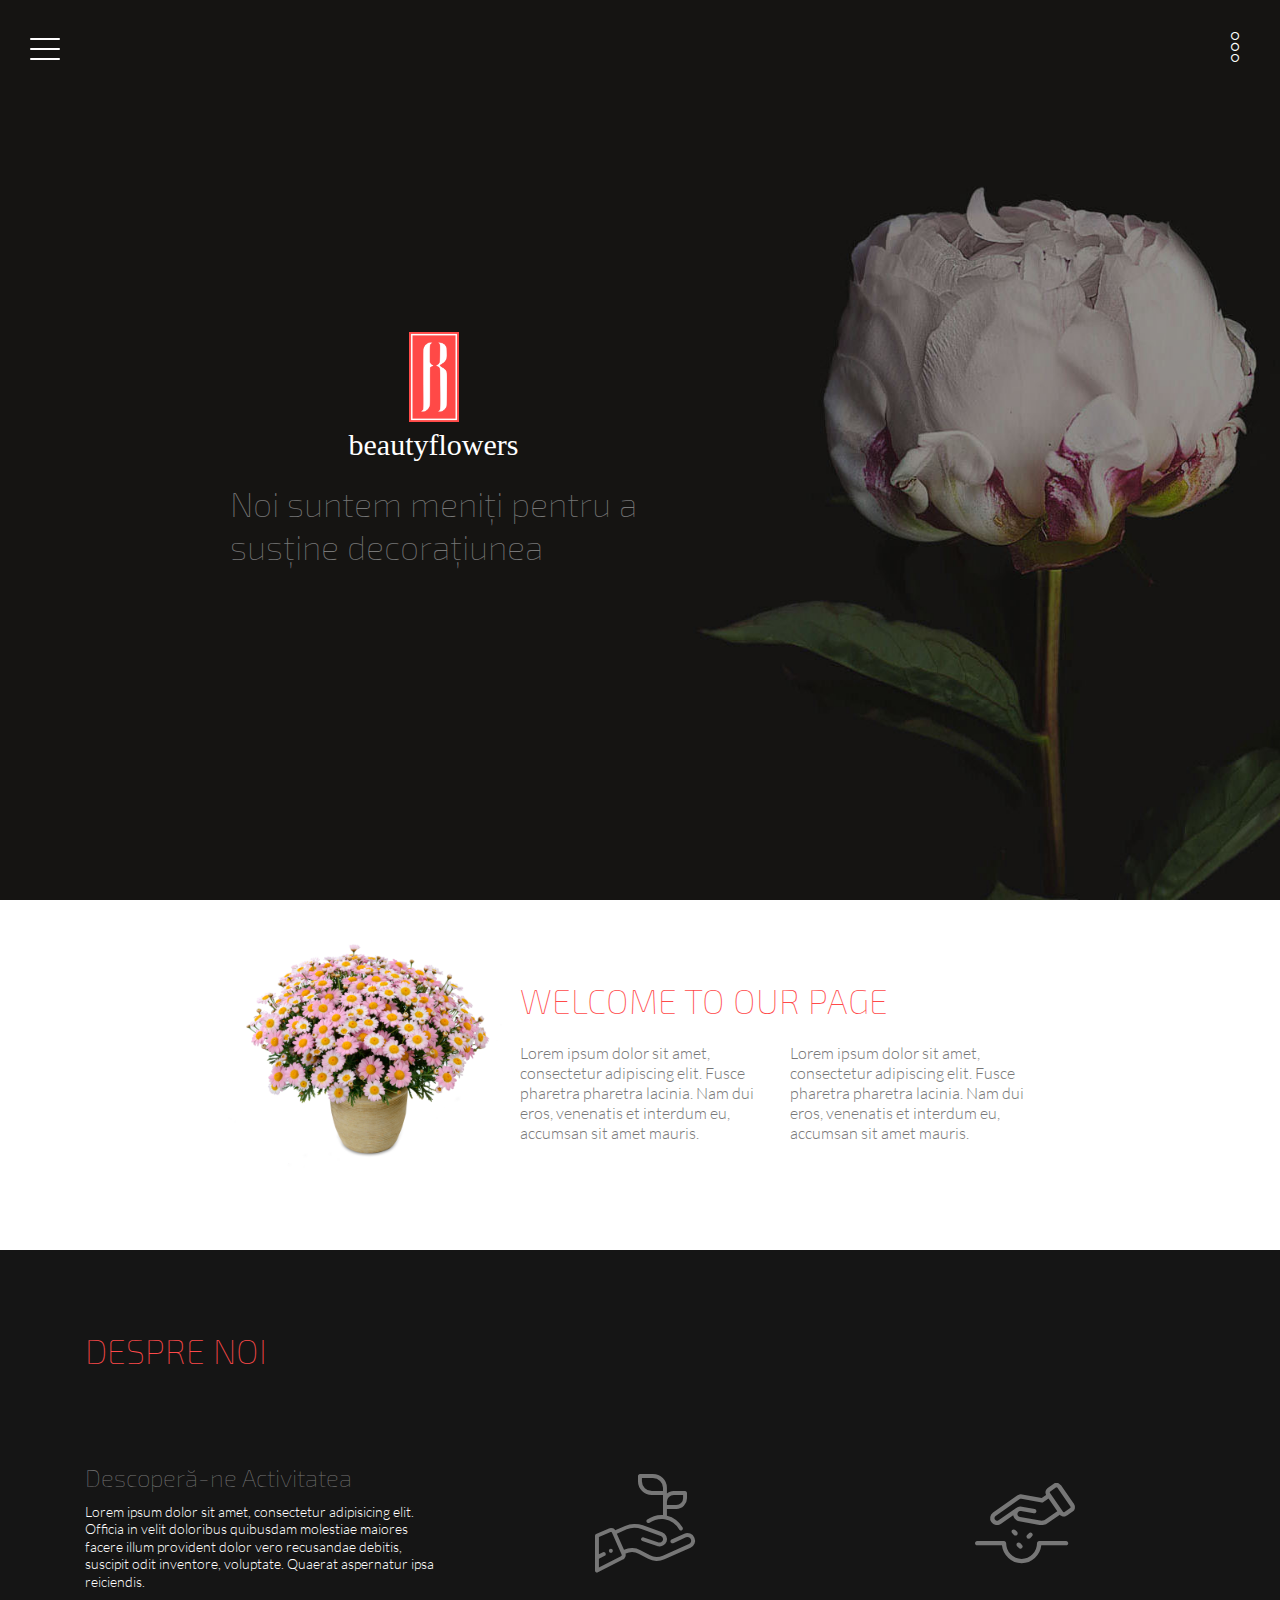
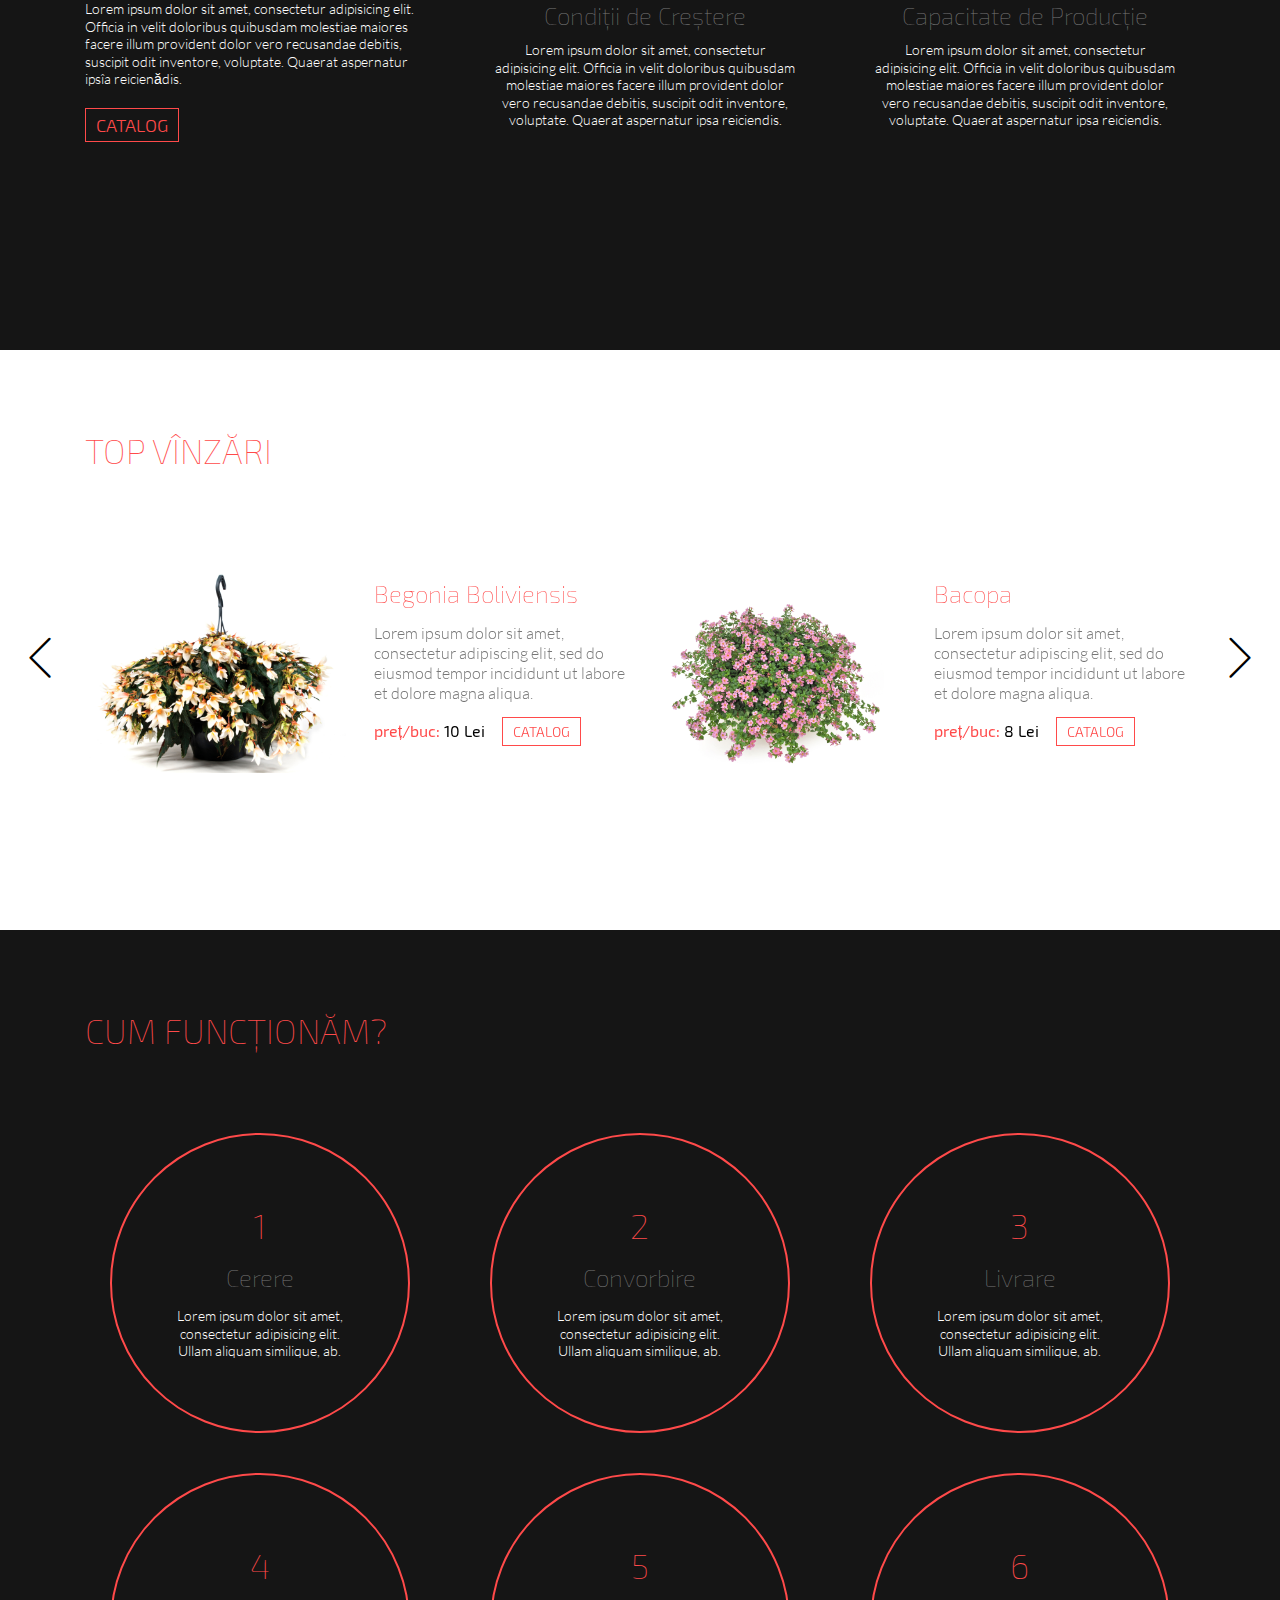
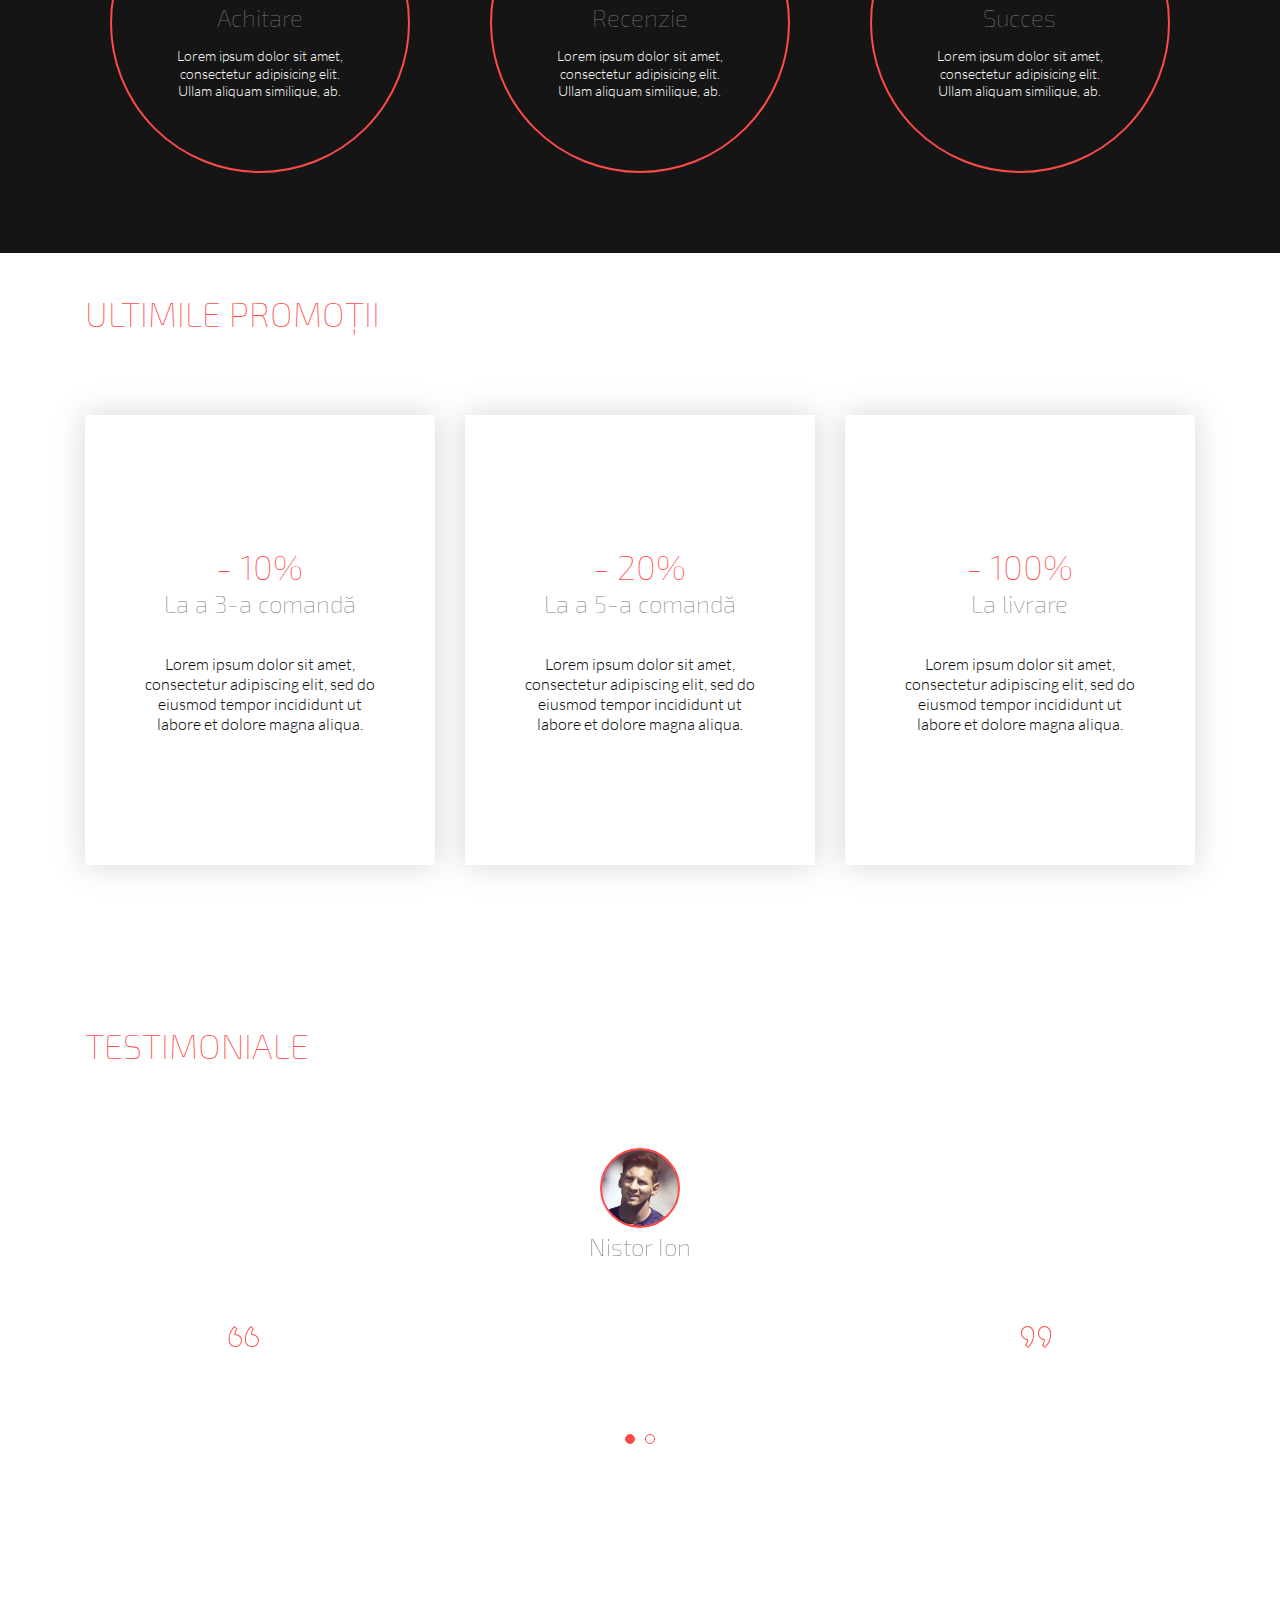
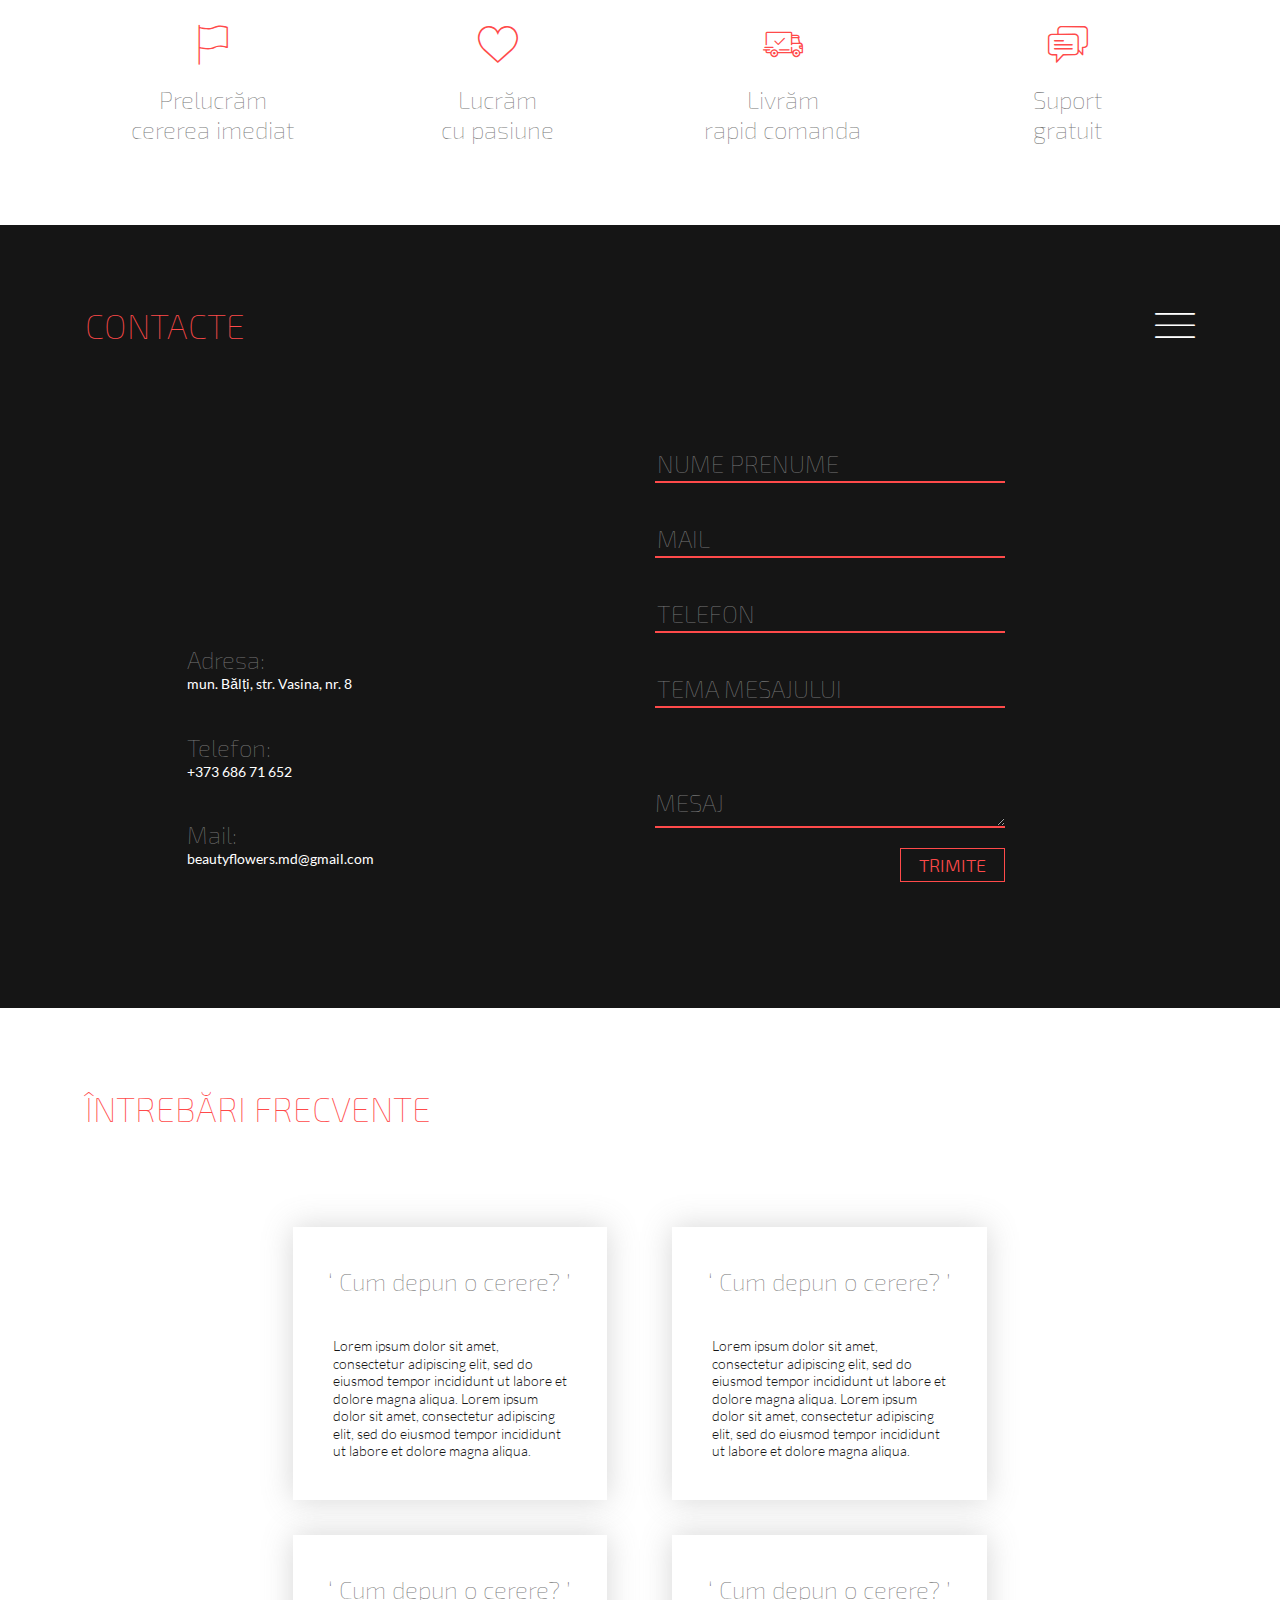
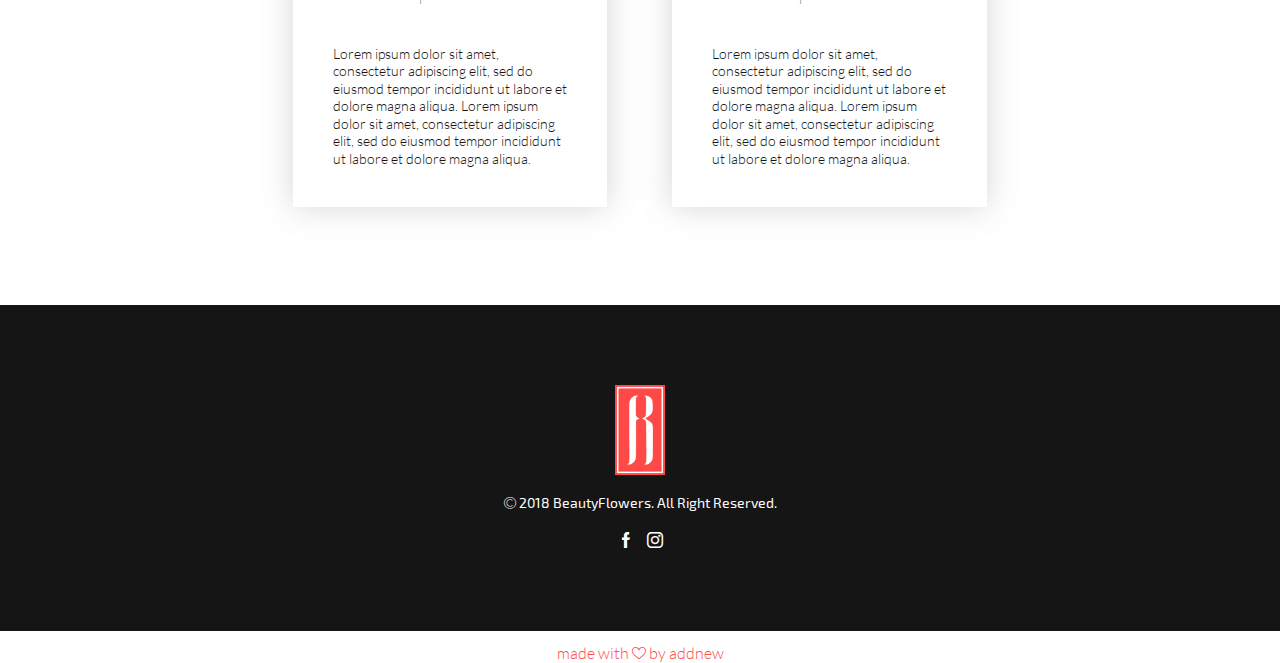
==== beautyflowers/index.html @ 80ca684a "beautyflowerts" ====
<!DOCTYPE html>
<html lang="ru">

<head>

	<meta charset="utf-8">

	<title>OptimizedHTML 4</title>
	<meta name="description" content="">

	<meta http-equiv="X-UA-Compatible" content="IE=edge">
	<meta name="viewport" content="width=device-width, initial-scale=1, maximum-scale=1">
	
	<!-- Template Basic Images Start -->
	<meta property="og:image" content="path/to/image.jpg">
	<link rel="icon" href="img/favicon/favicon.ico">
	<link rel="apple-touch-icon" sizes="180x180" href="img/favicon/apple-touch-icon-180x180.png">
	<!-- Template Basic Images End -->
	
	<!-- Custom Browsers Color Start -->
	<meta name="theme-color" content="#000">
	<!-- Custom Browsers Color End -->

	<link rel="stylesheet" href="css/main.min.css">

</head>

<body>

	<div class="menu animated fadeInLeft">

		<div class="menu__row">

			<div class="menu__row-col" style="background-image: url(img/header_menu_row-1_col-1.jpg);">

				<a href="" class="menu__row-link"><h1 class="h1">flori<br>anuale</h1></a>

			</div>

			<div class="menu__row-col description">

					<h2 class="h2 center center-border">Catalog Produse</h2>

					<p class="p">Lorem ipsum dolor sit amet, consectetur adipiscing elit, sed do dolore magna aliqua. Ut enim ad minim veniam, quis nostrud exercitation ullamco laboris nisi ut aliquip ex ea commodo consequat.</p>

			</div>

			<div class="menu__row-col" style="background-image: url(img/header_menu_row-1_col-3.jpg);">

				<a href="" class="menu__row-link"><h1 class="h1">flori<br>multianuale</h1></a>

			</div>

		</div>
		
		<div class="menu__row">

			<div class="menu__row-col description">

					<h2 class="h2 center center-border">Catalog Produse</h2>

					<p class="p">Lorem ipsum dolor sit amet, consectetur adipiscing elit, sed do dolore magna aliqua. Ut enim ad minim veniam, quis nostrud exercitation ullamco laboris nisi ut aliquip ex ea commodo consequat.</p>

			</div>

			<div class="menu__row-col" style="background-image: url(img/header_menu_row-2_col-2.jpg);">

				<a href="" class="menu__row-link"><h1 class="h1">handmade</h1></a>

			</div>

			<div class="menu__row-col description">

					<h2 class="h2 center center-border">Catalog Produse</h2>

					<p class="p">Lorem ipsum dolor sit amet, consectetur adipiscing elit, sed do dolore magna aliqua. Ut enim ad minim veniam, quis nostrud exercitation ullamco laboris nisi ut aliquip ex ea commodo consequat.</p>

			</div>

		</div>
	
	</div>

	<div class="more animated fadeInRight">

		<h2 class="h2 left left-border">Despre Noi</h2>		

		<p class="p left">Donec euismod sem ac urna finibus, sit amet efficitur erat tempus. Ut dapibus dictum turpis, vel faucibus erat posu ere vitae onec euismod sem ac urna finius sit ametvel faucibus erat posuere vitae.</p>

		<p class="p left">Donec euismod sem ac urna finibus, sit amet efficitur erat tempus. Ut dapibus dictum turpis, vel faucibus erat posu ere vitae onec euismod sem ac urna finius sit ametvel faucibus erat posuere vitae.</p>

		<h2 class="h2 left left-border">Link-uri Utile</h2>

		<div class="more__links">
			
			<a class="more__links-link" href="">Model Cereri</a>
			<a class="more__links-link" href="">Contact</a>
			<a class="more__links-link" href="">Limbă</a>
			<a class="more__links-link" href="">FAQ</a>

		</div>

		<div class="more__social">
			<a href="https://www.instagram.com/beautyflowers_moldova" target="_blank" class="more__social-link"><i class="icon-instagram"></i></a>
			<a href="" target="_blank" class="more__social-link"><i class="icon-facebook"></i></a>
		</div>

	</div>

	<header class="header" style="background-image: url(img/header-bg.jpg);">
		
		<nav class="header__nav">

			<div class="hamburger hamburger--collapse">
			  <div class="hamburger-box">
			    <div class="hamburger-inner"></div>
			  </div>
			</div>

			<i class="more-btn icon-more"></i>

		</nav>	
		

			<div class="header__logo">

				<img src="img/logo.jpg" alt="" class="header__logo-img">
				<p class="header__logo-name">beautyflowers</p>
				<h1 class="header__logo-h1 h1">Noi suntem meniți pentru a<br>susține decorațiunea</h1>

			</div>

	</header>
	
	<section class="welcome">

		<img class="welcome__img" src="img/welcome.jpg" alt="">

		<div class="welcome__info">

			<h1 class="h1">welcome to our page</h1>
			
			<div class="welcome__info-text">

				<p class="p">Lorem ipsum dolor sit amet, consectetur adipiscing elit. Fusce pharetra pharetra lacinia. Nam dui eros, venenatis et interdum eu, accumsan sit amet mauris.</p>

				<p class="p">Lorem ipsum dolor sit amet, consectetur adipiscing elit. Fusce pharetra pharetra lacinia. Nam dui eros, venenatis et interdum eu, accumsan sit amet mauris.</p>

			</div>

		</div>

	</section>
	
	<section class="about">
		
		<div class="container about__title">
			<h1 class="h1">despre noi</h1>
		</div>

		<div class="about__content">

			<div class="about__content-activity">
				
				<h2 class="h2">Descoperă-ne Activitatea</h2>
				<p class="p left white">Lorem ipsum dolor sit amet, consectetur adipisicing elit. Officia in velit doloribus quibusdam molestiae maiores facere illum provident dolor vero recusandae debitis, suscipit odit inventore, voluptate. Quaerat aspernatur ipsa reiciendis.</p>
				<p class="p left white">Lorem ipsum dolor sit amet, consectetur adipisicing elit. Officia in velit doloribus quibusdam molestiae maiores facere illum provident dolor vero recusandae debitis, suscipit odit inventore, voluptate. Quaerat aspernatur ipsîa reicienădis.</p>

				<a href="" class="btn">catalog</a>

			</div>

			<div class="about__content-conditions">
				<div class="icon"><i class="icon-conditions"></i></div>
				<h2 class="h2">Condiții de Creștere</h2>
				<p class="p left white">Lorem ipsum dolor sit amet, consectetur adipisicing elit. Officia in velit doloribus quibusdam molestiae maiores facere illum provident dolor vero recusandae debitis, suscipit odit inventore, voluptate. Quaerat aspernatur ipsa reiciendis.</p>

			</div>

			<div class="about__content-capacity">
				<div class="icon"><i class="icon-capacity"></i></div>
				<h2 class="h2">Capacitate de Producție</h2>
				<p class="p left white">Lorem ipsum dolor sit amet, consectetur adipisicing elit. Officia in velit doloribus quibusdam molestiae maiores facere illum provident dolor vero recusandae debitis, suscipit odit inventore, voluptate. Quaerat aspernatur ipsa reiciendis.</p>

			</div>

		</div>

	</section>

	<section class="topsales">
		
		<div class="container topsales__title">
			<h1 class="h1">top vînzări</h1>
		</div>

		<div class="container topsales__content">


			<div class="owl-carousel owl-topsales">

				<div class="topsales__content-item">

					<div class="img"><img src="img/top_sales_1.jpg" alt=""></div>
					<div class="description">

						<h2 class="h2">Begonia Boliviensis</h2>
						<p class="p">
							Lorem ipsum dolor sit amet, consectetur adipiscing elit, sed do eiusmod tempor incididunt ut labore et dolore magna aliqua. 
						</p>
						<div class="price">
							<span class="price-info">preț/buc: </span><span class="price-val">10 Lei</span>
							<a href="" class="btn btn-product">catalog</a>
						</div>

					</div>
			
				</div>

				<div class="topsales__content-item">

					<div class="img"><img src="img/top_sales_2.jpg" alt=""></div>
					<div class="description">

						<h2 class="h2">Bacopa</h2>
						<p class="p">
							Lorem ipsum dolor sit amet, consectetur adipiscing elit, sed do eiusmod tempor incididunt ut labore et dolore magna aliqua. 
						</p>
						<div class="price">
							<span class="price-info">preț/buc: </span><span class="price-val">8 Lei</span>
							<a href="" class="btn btn-product">catalog</a>
						</div>

					</div>
				
				</div>

				<div> Your Content </div>
				<div> Your Content </div>


			</div>
			
		</div>

		<div class="topsales__nav"></div>

	</section>

	<section class="howitwork">
		<div class="container howitwork__title">
			<h1 class="h1">cum funcționăm?</h1>
		</div>
		<div class="container">

			<div class="row">
				<div class="col-md-4 col-sm-6">
					<div class="howitwork__item">
						<h1 class="h1">1</h1>
						<h2 class="h2">Cerere</h2>
						<p class="p">Lorem ipsum dolor sit amet, consectetur adipisicing elit. Ullam aliquam similique, ab.</p>
					</div>
				</div>

				<div class="col-md-4 col-sm-6">
					<div class="howitwork__item">
						<h1 class="h1">2</h1>
						<h2 class="h2">Convorbire</h2>
						<p class="p">Lorem ipsum dolor sit amet, consectetur adipisicing elit. Ullam aliquam similique, ab.</p>
					</div>
				</div>

				<div class="col-sm-6 col-md-4">
					<div class="howitwork__item">
						<h1 class="h1">3</h1>
						<h2 class="h2">Livrare</h2>
						<p class="p">Lorem ipsum dolor sit amet, consectetur adipisicing elit. Ullam aliquam similique, ab.</p>
					</div>
				</div>

				<div class="col-md-4 col-sm-6">
					<div class="howitwork__item">
						<h1 class="h1">4</h1>
						<h2 class="h2">Achitare</h2>
						<p class="p">Lorem ipsum dolor sit amet, consectetur adipisicing elit. Ullam aliquam similique, ab.</p>
					</div>
				</div>

				<div class="col-md-4 col-sm-6">
					<div class="howitwork__item">
						<h1 class="h1">5</h1>
						<h2 class="h2">Recenzie</h2>
						<p class="p">Lorem ipsum dolor sit amet, consectetur adipisicing elit. Ullam aliquam similique, ab.</p>
					</div>
				</div>

				<div class="col-sm-6 col-md-4">
					<div class="howitwork__item">
						<h1 class="h1">6</h1>
						<h2 class="h2">Succes</h2>
						<p class="p">Lorem ipsum dolor sit amet, consectetur adipisicing elit. Ullam aliquam similique, ab.</p>
					</div>
				</div>
			</div>

		</div>

	</section>

	<section class="promo">

		<div class="container promo__title">
			<h1 class="h1">ultimile promoții</h1>
		</div>

		<div class="container promo__content">
			<div class="row">

				<div class="col-xs-6 offset-xs-3 col-sm-8 offset-sm-2 col-md-6 offset-md-0 col-lg-4">
					<div class="promo__content-item">
						<h1 class="h1">- 10%</h1>
						<h2 class="h2">La a 3-a comandă</h2>
						<p>Lorem ipsum dolor sit amet, consectetur adipiscing elit, sed do eiusmod tempor incididunt ut labore et dolore magna aliqua.</p>
					</div>
				</div>

				<div class="col-xs-8 offset-xs-2 col-sm-8 offset-sm-2 col-md-6 offset-md-0 col-lg-4">
					<div class="promo__content-item">
						<h1 class="h1">- 20%</h1>
						<h2 class="h2">La a 5-a comandă</h2>
						<p>Lorem ipsum dolor sit amet, consectetur adipiscing elit, sed do eiusmod tempor incididunt ut labore et dolore magna aliqua.</p>
					</div>
				</div>

				<div class="col-xs-8 offset-xs-2 col-sm-8 offset-sm-2 col-md-6 offset-md-3 col-lg-4 offset-lg-0">
					<div class="promo__content-item">
						<h1 class="h1">- 100%</h1>
						<h2 class="h2">La livrare</h2>
						<p>Lorem ipsum dolor sit amet, consectetur adipiscing elit, sed do eiusmod tempor incididunt ut labore et dolore magna aliqua.</p>
					</div>
				</div>

			</div>
		</div>

	</section>
	
	<section class="testimonials" style="background-image: url(img/testimonials-bg.jpg);">
		
		<div class="container testimonials__title">
			<h1 class="h1">testimoniale</h1>
		</div>
		
		<div class="container testimonials_content">

			<div class="owl-carousel owl-testimonials">

				<div class="testimonials__content-item">
					<div class="reviewer" style="background-image: url(img/reviewer-1.jpg);"></div>
					<h2 class="h2">Nistor Ion</h2>
					<div class="review">
						<i class="icon-quote-left"></i>
						<p class="p">Lorem ipsum dolor sit amet, consectetur adipisicing elit. Reprehenderit, harum quae. Sequi iure vero voluptatibus! Lorem ipsum dolor sit amet, consectetur adipisicing elit. Minus odit iste nisi alias numquam praesentium, ex atque, maxime voluptas ab. Aliquam tenetur culpa, id repudiandae delectus maxime possimus non iure.</p>
						<i class="icon-quote-right"></i>
					</div>
				</div>

				<div class="testimonials__content-item">
					<div class="reviewer" style="background-image: url(img/reviewer-2.jpg);"></div>
					<h2 class="h2">Ion Nistor</h2>
					<div class="review">
						<i class="icon-quote-left"></i>
						<p class="p">Lorem ipsum dolor sit amet, consectetur adipisicing elit. Reprehenderit, harum quae. Sequi iure vero voluptatibus! Lorem ipsum dolor sit amet, consectetur adipisicing elit. Minus odit iste nisi alias numquam praesentium, ex atque, maxime voluptas ab. Aliquam tenetur culpa, id repudiandae delectus maxime possimus non iure.</p>
						<i class="icon-quote-right"></i>
					</div>
				</div>

			</div>

		</div>

		<div class="testimonials__dots"></div>

	</section>

	<section class="additionals">
		
		<div class="container">
			<div class="row">

				<div class="col-sm-6 col-md-3">
					<div class="additionals__item">
						<i class="icon-flag"></i>
						<h2 class="h2">Prelucrăm<br>cererea imediat</h2>
					</div>
				</div>

				<div class="col-sm-6 col-md-3">
					<div class="additionals__item">
						<i class="icon-heart"></i>
						<h2 class="h2">Lucrăm<br>cu pasiune</h2>
					</div>
				</div>

				<div class="col-sm-6 col-md-3">
					<div class="additionals__item">
						<i class="icon-delivery"></i>
						<h2 class="h2">Livrăm<br>rapid comanda</h2>
					</div>
				</div>

				<div class="col-sm-6 col-md-3">
					<div class="additionals__item">
						<i class="icon-support"></i>
						<h2 class="h2">Suport<br>gratuit</h2>
					</div>
				</div>

			</div>
		</div>

	</section>

	<section class="contacts" style="background-image: url(img/contacts-bg.jpg);">
		
		<div class="container">
			<div class="link animated fadeInRight">
				<a href=""><i class="icon-facebook"></i></a>
				<a href=""><i class="icon-instagram"></i></a>
				<a href=""><i class="icon-map"></i></a>
			</div>
		</div>

		<div class="container">
			<div class="contacts__title">

				<h1 class="h1">contacte</h1>

				<div class="social">
					<i class="icon-menu social-btn"></i>
				</div>

			</div>
		</div>
			
		<div class="container">
			<div class="row contacts__content">

				<div class="col-lg-5">
					<div class="contacts__content-info">

						<div class="item">
							<h2 class="h2">Adresa:</h2>
							<p class="p">mun. Bălți, str. Vasina, nr. 8</p>
						</div>

						<div class="item">
							<h2 class="h2">Telefon:</h2>
							<p class="p">+373 686 71 652</p>
						</div>

						<div class="item">
							<h2 class="h2">Mail:</h2>
							<p class="p">beautyflowers.md@gmail.com</p>
						</div>

					</div>
				</div>

				<div class="col-lg-4 offset-lg-1">
					<div class="contacts__content-formular">
						
						<form action="" method="POST" id="myform">
						    <input type="text" placeholder="nume prenume" name="name">
						    <input type="text" placeholder="mail" name="mail">
						    <input type="text" placeholder="telefon" name="phone">
						    <input type="text" placeholder="tema mesajului" name="subject">
						    <textarea type="text" placeholder="mesaj" name="message"></textarea>
						    <button class="btn" name="submit" id="submit" >trimite</button>
						</form>

					</div>
				</div>

			</div>
		</div>

	</section>
	
	<section class="faq">

		<div class="container faq__title">
			<h1 class="h1">întrebări frecvente</h1>
		</div>

		<div class="container">

			<div class="row">
				<div class="col-sm-8 offset-sm-2 col-md-6 offset-md-0 col-lg-4 offset-lg-2 faq__col">
					<div class="item faq__col-item">
						<h2 class="h2">‘ Cum depun o cerere? ’</h2>
						<p class="p">Lorem ipsum dolor sit amet, consectetur adipiscing elit, sed do eiusmod tempor incididunt ut labore et dolore magna aliqua. Lorem ipsum dolor sit amet, consectetur adipiscing elit, sed do eiusmod tempor incididunt ut labore et dolore magna aliqua. </p>
					</div>
				</div>

				<div class="col-sm-8 offset-sm-2 col-md-6 offset-md-0 col-lg-4 faq__col">
					<div class="item faq__col-item">
						<h2 class="h2">‘ Cum depun o cerere? ’</h2>
						<p class="p">Lorem ipsum dolor sit amet, consectetur adipiscing elit, sed do eiusmod tempor incididunt ut labore et dolore magna aliqua. Lorem ipsum dolor sit amet, consectetur adipiscing elit, sed do eiusmod tempor incididunt ut labore et dolore magna aliqua. </p>
					</div>
				</div>
			</div>

			<div class="row">
				<div class="col-sm-8 offset-sm-2 col-md-6 offset-md-0 col-lg-4 offset-lg-2 faq__col">
					<div class="item faq__col-item">
						<h2 class="h2">‘ Cum depun o cerere? ’</h2>
						<p class="p">Lorem ipsum dolor sit amet, consectetur adipiscing elit, sed do eiusmod tempor incididunt ut labore et dolore magna aliqua. Lorem ipsum dolor sit amet, consectetur adipiscing elit, sed do eiusmod tempor incididunt ut labore et dolore magna aliqua. </p>
					</div>
				</div>

				<div class="col-sm-8 offset-sm-2 col-md-6 offset-md-0 col-lg-4 faq__col">
					<div class="item faq__col-item">
						<h2 class="h2">‘ Cum depun o cerere? ’</h2>
						<p class="p">Lorem ipsum dolor sit amet, consectetur adipiscing elit, sed do eiusmod tempor incididunt ut labore et dolore magna aliqua. Lorem ipsum dolor sit amet, consectetur adipiscing elit, sed do eiusmod tempor incididunt ut labore et dolore magna aliqua. </p>
					</div>
				</div>
			</div>

		</div>

	</section>

	<section class="footer">

		<img src="img/logo.jpg" alt="">
		<p class="p"><i class="icon-copyright"></i> 2018 BeautyFlowers. All Right Reserved.</p>
		<div class="social">
			<a href=""><i class="icon-facebook"></i></a>
			<a href=""><i class="icon-instagram"></i></a>
		</div>

	</section>
	
	<section class="author">

		<p class="p">made with <i class="icon-heart-bold"></i> by <a href="">addnew</a></p>

	</section>

	<script src="js/scripts.min.js"></script>

</body>
</html>
---- beautyflowers/css/main.min.css ----
@charset "UTF-8";a,abbr,acronym,address,applet,article,aside,audio,b,big,blockquote,body,canvas,caption,center,cite,code,dd,del,details,dfn,div,dl,dt,em,embed,fieldset,figcaption,figure,footer,form,h1,h2,h3,h4,h5,h6,header,hgroup,html,i,iframe,img,ins,kbd,label,legend,li,mark,menu,nav,object,ol,output,p,pre,q,ruby,s,samp,section,small,span,strike,strong,sub,summary,sup,table,tbody,td,tfoot,th,thead,time,tr,tt,u,ul,var,video{margin:0;padding:0;border:0;font-size:100%;font:inherit;vertical-align:baseline}article,aside,details,figcaption,figure,footer,header,hgroup,menu,nav,section{display:block}body{line-height:1}ol,ul{list-style:none}blockquote,q{quotes:none}blockquote:after,blockquote:before,q:after,q:before{content:'';content:none}table{border-collapse:collapse;border-spacing:0}.hamburger{font:inherit;display:inline-block;overflow:visible;margin:0;padding:15px;cursor:pointer;transition-timing-function:linear;transition-duration:.15s;transition-property:opacity,filter;text-transform:none;color:inherit;border:0;background-color:transparent}.hamburger:hover{opacity:.7}.hamburger-box{position:relative;display:inline-block;width:40px;height:24px}.hamburger-inner{top:50%;display:block;margin-top:-2px}.hamburger-inner,.hamburger-inner:after,.hamburger-inner:before{position:absolute;width:40px;height:4px;transition-timing-function:ease;transition-duration:.15s;transition-property:transform;border-radius:4px;background-color:#000}.hamburger-inner:after,.hamburger-inner:before{display:block;content:""}.hamburger-inner:before{top:-10px}.hamburger-inner:after{bottom:-10px}.hamburger--3dx .hamburger-box{perspective:80px}.hamburger--3dx .hamburger-inner{transition:transform .15s cubic-bezier(.645,.045,.355,1),background-color 0s cubic-bezier(.645,.045,.355,1) .1s}.hamburger--3dx .hamburger-inner:after,.hamburger--3dx .hamburger-inner:before{transition:transform 0s cubic-bezier(.645,.045,.355,1) .1s}.hamburger--3dx.is-active .hamburger-inner{transform:rotateY(180deg);background-color:transparent}.hamburger--3dx.is-active .hamburger-inner:before{transform:translate3d(0,10px,0) rotate(45deg)}.hamburger--3dx.is-active .hamburger-inner:after{transform:translate3d(0,-10px,0) rotate(-45deg)}.hamburger--3dx-r .hamburger-box{perspective:80px}.hamburger--3dx-r .hamburger-inner{transition:transform .15s cubic-bezier(.645,.045,.355,1),background-color 0s cubic-bezier(.645,.045,.355,1) .1s}.hamburger--3dx-r .hamburger-inner:after,.hamburger--3dx-r .hamburger-inner:before{transition:transform 0s cubic-bezier(.645,.045,.355,1) .1s}.hamburger--3dx-r.is-active .hamburger-inner{transform:rotateY(-180deg);background-color:transparent}.hamburger--3dx-r.is-active .hamburger-inner:before{transform:translate3d(0,10px,0) rotate(45deg)}.hamburger--3dx-r.is-active .hamburger-inner:after{transform:translate3d(0,-10px,0) rotate(-45deg)}.hamburger--3dy .hamburger-box{perspective:80px}.hamburger--3dy .hamburger-inner{transition:transform .15s cubic-bezier(.645,.045,.355,1),background-color 0s cubic-bezier(.645,.045,.355,1) .1s}.hamburger--3dy .hamburger-inner:after,.hamburger--3dy .hamburger-inner:before{transition:transform 0s cubic-bezier(.645,.045,.355,1) .1s}.hamburger--3dy.is-active .hamburger-inner{transform:rotateX(-180deg);background-color:transparent}.hamburger--3dy.is-active .hamburger-inner:before{transform:translate3d(0,10px,0) rotate(45deg)}.hamburger--3dy.is-active .hamburger-inner:after{transform:translate3d(0,-10px,0) rotate(-45deg)}.hamburger--3dy-r .hamburger-box{perspective:80px}.hamburger--3dy-r .hamburger-inner{transition:transform .15s cubic-bezier(.645,.045,.355,1),background-color 0s cubic-bezier(.645,.045,.355,1) .1s}.hamburger--3dy-r .hamburger-inner:after,.hamburger--3dy-r .hamburger-inner:before{transition:transform 0s cubic-bezier(.645,.045,.355,1) .1s}.hamburger--3dy-r.is-active .hamburger-inner{transform:rotateX(180deg);background-color:transparent}.hamburger--3dy-r.is-active .hamburger-inner:before{transform:translate3d(0,10px,0) rotate(45deg)}.hamburger--3dy-r.is-active .hamburger-inner:after{transform:translate3d(0,-10px,0) rotate(-45deg)}.hamburger--3dxy .hamburger-box{perspective:80px}.hamburger--3dxy .hamburger-inner{transition:transform .15s cubic-bezier(.645,.045,.355,1),background-color 0s cubic-bezier(.645,.045,.355,1) .1s}.hamburger--3dxy .hamburger-inner:after,.hamburger--3dxy .hamburger-inner:before{transition:transform 0s cubic-bezier(.645,.045,.355,1) .1s}.hamburger--3dxy.is-active .hamburger-inner{transform:rotateX(180deg) rotateY(180deg);background-color:transparent}.hamburger--3dxy.is-active .hamburger-inner:before{transform:translate3d(0,10px,0) rotate(45deg)}.hamburger--3dxy.is-active .hamburger-inner:after{transform:translate3d(0,-10px,0) rotate(-45deg)}.hamburger--3dxy-r .hamburger-box{perspective:80px}.hamburger--3dxy-r .hamburger-inner{transition:transform .15s cubic-bezier(.645,.045,.355,1),background-color 0s cubic-bezier(.645,.045,.355,1) .1s}.hamburger--3dxy-r .hamburger-inner:after,.hamburger--3dxy-r .hamburger-inner:before{transition:transform 0s cubic-bezier(.645,.045,.355,1) .1s}.hamburger--3dxy-r.is-active .hamburger-inner{transform:rotateX(180deg) rotateY(180deg) rotate(-180deg);background-color:transparent}.hamburger--3dxy-r.is-active .hamburger-inner:before{transform:translate3d(0,10px,0) rotate(45deg)}.hamburger--3dxy-r.is-active .hamburger-inner:after{transform:translate3d(0,-10px,0) rotate(-45deg)}.hamburger--arrow.is-active .hamburger-inner:before{transform:translate3d(-8px,0,0) rotate(-45deg) scaleX(.7)}.hamburger--arrow.is-active .hamburger-inner:after{transform:translate3d(-8px,0,0) rotate(45deg) scaleX(.7)}.hamburger--arrow-r.is-active .hamburger-inner:before{transform:translate3d(8px,0,0) rotate(45deg) scaleX(.7)}.hamburger--arrow-r.is-active .hamburger-inner:after{transform:translate3d(8px,0,0) rotate(-45deg) scaleX(.7)}.hamburger--arrowalt .hamburger-inner:before{transition:top .1s ease .1s,transform .1s cubic-bezier(.165,.84,.44,1)}.hamburger--arrowalt .hamburger-inner:after{transition:bottom .1s ease .1s,transform .1s cubic-bezier(.165,.84,.44,1)}.hamburger--arrowalt.is-active .hamburger-inner:before{top:0;transition:top .1s ease,transform .1s cubic-bezier(.895,.03,.685,.22) .1s;transform:translate3d(-8px,-10px,0) rotate(-45deg) scaleX(.7)}.hamburger--arrowalt.is-active .hamburger-inner:after{bottom:0;transition:bottom .1s ease,transform .1s cubic-bezier(.895,.03,.685,.22) .1s;transform:translate3d(-8px,10px,0) rotate(45deg) scaleX(.7)}.hamburger--arrowalt-r .hamburger-inner:before{transition:top .1s ease .1s,transform .1s cubic-bezier(.165,.84,.44,1)}.hamburger--arrowalt-r .hamburger-inner:after{transition:bottom .1s ease .1s,transform .1s cubic-bezier(.165,.84,.44,1)}.hamburger--arrowalt-r.is-active .hamburger-inner:before{top:0;transition:top .1s ease,transform .1s cubic-bezier(.895,.03,.685,.22) .1s;transform:translate3d(8px,-10px,0) rotate(45deg) scaleX(.7)}.hamburger--arrowalt-r.is-active .hamburger-inner:after{bottom:0;transition:bottom .1s ease,transform .1s cubic-bezier(.895,.03,.685,.22) .1s;transform:translate3d(8px,10px,0) rotate(-45deg) scaleX(.7)}.hamburger--arrowturn.is-active .hamburger-inner{transform:rotate(-180deg)}.hamburger--arrowturn.is-active .hamburger-inner:before{transform:translate3d(8px,0,0) rotate(45deg) scaleX(.7)}.hamburger--arrowturn.is-active .hamburger-inner:after{transform:translate3d(8px,0,0) rotate(-45deg) scaleX(.7)}.hamburger--arrowturn-r.is-active .hamburger-inner{transform:rotate(-180deg)}.hamburger--arrowturn-r.is-active .hamburger-inner:before{transform:translate3d(-8px,0,0) rotate(-45deg) scaleX(.7)}.hamburger--arrowturn-r.is-active .hamburger-inner:after{transform:translate3d(-8px,0,0) rotate(45deg) scaleX(.7)}.hamburger--boring .hamburger-inner,.hamburger--boring .hamburger-inner:after,.hamburger--boring .hamburger-inner:before{transition-property:none}.hamburger--boring.is-active .hamburger-inner{transform:rotate(45deg)}.hamburger--boring.is-active .hamburger-inner:before{top:0;opacity:0}.hamburger--boring.is-active .hamburger-inner:after{bottom:0;transform:rotate(-90deg)}.hamburger--collapse .hamburger-inner{top:auto;bottom:0;transition-delay:.13s;transition-timing-function:cubic-bezier(.55,.055,.675,.19);transition-duration:.13s}.hamburger--collapse .hamburger-inner:after{top:-20px;transition:top .2s cubic-bezier(.33333,.66667,.66667,1) .2s,opacity .1s linear}.hamburger--collapse .hamburger-inner:before{transition:top .12s cubic-bezier(.33333,.66667,.66667,1) .2s,transform .13s cubic-bezier(.55,.055,.675,.19)}.hamburger--collapse.is-active .hamburger-inner{transition-delay:.22s;transition-timing-function:cubic-bezier(.215,.61,.355,1);transform:translate3d(0,-10px,0) rotate(-45deg)}.hamburger--collapse.is-active .hamburger-inner:after{top:0;transition:top .2s cubic-bezier(.33333,0,.66667,.33333),opacity .1s linear .22s;opacity:0}.hamburger--collapse.is-active .hamburger-inner:before{top:0;transition:top .1s cubic-bezier(.33333,0,.66667,.33333) .16s,transform .13s cubic-bezier(.215,.61,.355,1) .25s;transform:rotate(-90deg)}.hamburger--collapse-r .hamburger-inner{top:auto;bottom:0;transition-delay:.13s;transition-timing-function:cubic-bezier(.55,.055,.675,.19);transition-duration:.13s}.hamburger--collapse-r .hamburger-inner:after{top:-20px;transition:top .2s cubic-bezier(.33333,.66667,.66667,1) .2s,opacity .1s linear}.hamburger--collapse-r .hamburger-inner:before{transition:top .12s cubic-bezier(.33333,.66667,.66667,1) .2s,transform .13s cubic-bezier(.55,.055,.675,.19)}.hamburger--collapse-r.is-active .hamburger-inner{transition-delay:.22s;transition-timing-function:cubic-bezier(.215,.61,.355,1);transform:translate3d(0,-10px,0) rotate(45deg)}.hamburger--collapse-r.is-active .hamburger-inner:after{top:0;transition:top .2s cubic-bezier(.33333,0,.66667,.33333),opacity .1s linear .22s;opacity:0}.hamburger--collapse-r.is-active .hamburger-inner:before{top:0;transition:top .1s cubic-bezier(.33333,0,.66667,.33333) .16s,transform .13s cubic-bezier(.215,.61,.355,1) .25s;transform:rotate(90deg)}.hamburger--elastic .hamburger-inner{top:2px;transition-timing-function:cubic-bezier(.68,-.55,.265,1.55);transition-duration:.275s}.hamburger--elastic .hamburger-inner:before{top:10px;transition:opacity .125s ease .275s}.hamburger--elastic .hamburger-inner:after{top:20px;transition:transform .275s cubic-bezier(.68,-.55,.265,1.55)}.hamburger--elastic.is-active .hamburger-inner{transition-delay:75ms;transform:translate3d(0,10px,0) rotate(135deg)}.hamburger--elastic.is-active .hamburger-inner:before{transition-delay:0s;opacity:0}.hamburger--elastic.is-active .hamburger-inner:after{transition-delay:75ms;transform:translate3d(0,-20px,0) rotate(-270deg)}.hamburger--elastic-r .hamburger-inner{top:2px;transition-timing-function:cubic-bezier(.68,-.55,.265,1.55);transition-duration:.275s}.hamburger--elastic-r .hamburger-inner:before{top:10px;transition:opacity .125s ease .275s}.hamburger--elastic-r .hamburger-inner:after{top:20px;transition:transform .275s cubic-bezier(.68,-.55,.265,1.55)}.hamburger--elastic-r.is-active .hamburger-inner{transition-delay:75ms;transform:translate3d(0,10px,0) rotate(-135deg)}.hamburger--elastic-r.is-active .hamburger-inner:before{transition-delay:0s;opacity:0}.hamburger--elastic-r.is-active .hamburger-inner:after{transition-delay:75ms;transform:translate3d(0,-20px,0) rotate(270deg)}.hamburger--emphatic{overflow:hidden}.hamburger--emphatic .hamburger-inner{transition:background-color .125s ease-in .175s}.hamburger--emphatic .hamburger-inner:before{left:0;transition:transform .125s cubic-bezier(.6,.04,.98,.335),top .05s linear .125s,left .125s ease-in .175s}.hamburger--emphatic .hamburger-inner:after{top:10px;right:0;transition:transform .125s cubic-bezier(.6,.04,.98,.335),top .05s linear .125s,right .125s ease-in .175s}.hamburger--emphatic.is-active .hamburger-inner{transition-delay:0s;transition-timing-function:ease-out;background-color:transparent}.hamburger--emphatic.is-active .hamburger-inner:before{top:-80px;left:-80px;transition:left .125s ease-out,top .05s linear .125s,transform .125s cubic-bezier(.075,.82,.165,1) .175s;transform:translate3d(80px,80px,0) rotate(45deg)}.hamburger--emphatic.is-active .hamburger-inner:after{top:-80px;right:-80px;transition:right .125s ease-out,top .05s linear .125s,transform .125s cubic-bezier(.075,.82,.165,1) .175s;transform:translate3d(-80px,80px,0) rotate(-45deg)}.hamburger--emphatic-r{overflow:hidden}.hamburger--emphatic-r .hamburger-inner{transition:background-color .125s ease-in .175s}.hamburger--emphatic-r .hamburger-inner:before{left:0;transition:transform .125s cubic-bezier(.6,.04,.98,.335),top .05s linear .125s,left .125s ease-in .175s}.hamburger--emphatic-r .hamburger-inner:after{top:10px;right:0;transition:transform .125s cubic-bezier(.6,.04,.98,.335),top .05s linear .125s,right .125s ease-in .175s}.hamburger--emphatic-r.is-active .hamburger-inner{transition-delay:0s;transition-timing-function:ease-out;background-color:transparent}.hamburger--emphatic-r.is-active .hamburger-inner:before{top:80px;left:-80px;transition:left .125s ease-out,top .05s linear .125s,transform .125s cubic-bezier(.075,.82,.165,1) .175s;transform:translate3d(80px,-80px,0) rotate(-45deg)}.hamburger--emphatic-r.is-active .hamburger-inner:after{top:80px;right:-80px;transition:right .125s ease-out,top .05s linear .125s,transform .125s cubic-bezier(.075,.82,.165,1) .175s;transform:translate3d(-80px,-80px,0) rotate(45deg)}.hamburger--minus .hamburger-inner:after,.hamburger--minus .hamburger-inner:before{transition:bottom .08s ease-out 0s,top .08s ease-out 0s,opacity 0s linear}.hamburger--minus.is-active .hamburger-inner:after,.hamburger--minus.is-active .hamburger-inner:before{transition:bottom .08s ease-out,top .08s ease-out,opacity 0s linear .08s;opacity:0}.hamburger--minus.is-active .hamburger-inner:before{top:0}.hamburger--minus.is-active .hamburger-inner:after{bottom:0}.hamburger--slider .hamburger-inner{top:2px}.hamburger--slider .hamburger-inner:before{top:10px;transition-timing-function:ease;transition-duration:.15s;transition-property:transform,opacity}.hamburger--slider .hamburger-inner:after{top:20px}.hamburger--slider.is-active .hamburger-inner{transform:translate3d(0,10px,0) rotate(45deg)}.hamburger--slider.is-active .hamburger-inner:before{transform:rotate(-45deg) translate3d(-5.71429px,-6px,0);opacity:0}.hamburger--slider.is-active .hamburger-inner:after{transform:translate3d(0,-20px,0) rotate(-90deg)}.hamburger--slider-r .hamburger-inner{top:2px}.hamburger--slider-r .hamburger-inner:before{top:10px;transition-timing-function:ease;transition-duration:.15s;transition-property:transform,opacity}.hamburger--slider-r .hamburger-inner:after{top:20px}.hamburger--slider-r.is-active .hamburger-inner{transform:translate3d(0,10px,0) rotate(-45deg)}.hamburger--slider-r.is-active .hamburger-inner:before{transform:rotate(45deg) translate3d(5.71429px,-6px,0);opacity:0}.hamburger--slider-r.is-active .hamburger-inner:after{transform:translate3d(0,-20px,0) rotate(90deg)}.hamburger--spin .hamburger-inner{transition-timing-function:cubic-bezier(.55,.055,.675,.19);transition-duration:.22s}.hamburger--spin .hamburger-inner:before{transition:top .1s ease-in .25s,opacity .1s ease-in}.hamburger--spin .hamburger-inner:after{transition:bottom .1s ease-in .25s,transform .22s cubic-bezier(.55,.055,.675,.19)}.hamburger--spin.is-active .hamburger-inner{transition-delay:.12s;transition-timing-function:cubic-bezier(.215,.61,.355,1);transform:rotate(225deg)}.hamburger--spin.is-active .hamburger-inner:before{top:0;transition:top .1s ease-out,opacity .1s ease-out .12s;opacity:0}.hamburger--spin.is-active .hamburger-inner:after{bottom:0;transition:bottom .1s ease-out,transform .22s cubic-bezier(.215,.61,.355,1) .12s;transform:rotate(-90deg)}.hamburger--spin-r .hamburger-inner{transition-timing-function:cubic-bezier(.55,.055,.675,.19);transition-duration:.22s}.hamburger--spin-r .hamburger-inner:before{transition:top .1s ease-in .25s,opacity .1s ease-in}.hamburger--spin-r .hamburger-inner:after{transition:bottom .1s ease-in .25s,transform .22s cubic-bezier(.55,.055,.675,.19)}.hamburger--spin-r.is-active .hamburger-inner{transition-delay:.12s;transition-timing-function:cubic-bezier(.215,.61,.355,1);transform:rotate(-225deg)}.hamburger--spin-r.is-active .hamburger-inner:before{top:0;transition:top .1s ease-out,opacity .1s ease-out .12s;opacity:0}.hamburger--spin-r.is-active .hamburger-inner:after{bottom:0;transition:bottom .1s ease-out,transform .22s cubic-bezier(.215,.61,.355,1) .12s;transform:rotate(90deg)}.hamburger--spring .hamburger-inner{top:2px;transition:background-color 0s linear .13s}.hamburger--spring .hamburger-inner:before{top:10px;transition:top .1s cubic-bezier(.33333,.66667,.66667,1) .2s,transform .13s cubic-bezier(.55,.055,.675,.19)}.hamburger--spring .hamburger-inner:after{top:20px;transition:top .2s cubic-bezier(.33333,.66667,.66667,1) .2s,transform .13s cubic-bezier(.55,.055,.675,.19)}.hamburger--spring.is-active .hamburger-inner{transition-delay:.22s;background-color:transparent}.hamburger--spring.is-active .hamburger-inner:before{top:0;transition:top .1s cubic-bezier(.33333,0,.66667,.33333) .15s,transform .13s cubic-bezier(.215,.61,.355,1) .22s;transform:translate3d(0,10px,0) rotate(45deg)}.hamburger--spring.is-active .hamburger-inner:after{top:0;transition:top .2s cubic-bezier(.33333,0,.66667,.33333),transform .13s cubic-bezier(.215,.61,.355,1) .22s;transform:translate3d(0,10px,0) rotate(-45deg)}.hamburger--spring-r .hamburger-inner{top:auto;bottom:0;transition-delay:0s;transition-timing-function:cubic-bezier(.55,.055,.675,.19);transition-duration:.13s}.hamburger--spring-r .hamburger-inner:after{top:-20px;transition:top .2s cubic-bezier(.33333,.66667,.66667,1) .2s,opacity 0s linear}.hamburger--spring-r .hamburger-inner:before{transition:top .1s cubic-bezier(.33333,.66667,.66667,1) .2s,transform .13s cubic-bezier(.55,.055,.675,.19)}.hamburger--spring-r.is-active .hamburger-inner{transition-delay:.22s;transition-timing-function:cubic-bezier(.215,.61,.355,1);transform:translate3d(0,-10px,0) rotate(-45deg)}.hamburger--spring-r.is-active .hamburger-inner:after{top:0;transition:top .2s cubic-bezier(.33333,0,.66667,.33333),opacity 0s linear .22s;opacity:0}.hamburger--spring-r.is-active .hamburger-inner:before{top:0;transition:top .1s cubic-bezier(.33333,0,.66667,.33333) .15s,transform .13s cubic-bezier(.215,.61,.355,1) .22s;transform:rotate(90deg)}.hamburger--stand .hamburger-inner{transition:transform 75ms cubic-bezier(.55,.055,.675,.19) .15s,background-color 0s linear 75ms}.hamburger--stand .hamburger-inner:before{transition:top 75ms ease-in 75ms,transform 75ms cubic-bezier(.55,.055,.675,.19) 0s}.hamburger--stand .hamburger-inner:after{transition:bottom 75ms ease-in 75ms,transform 75ms cubic-bezier(.55,.055,.675,.19) 0s}.hamburger--stand.is-active .hamburger-inner{transition:transform 75ms cubic-bezier(.215,.61,.355,1) 0s,background-color 0s linear .15s;transform:rotate(90deg);background-color:transparent}.hamburger--stand.is-active .hamburger-inner:before{top:0;transition:top 75ms ease-out .1s,transform 75ms cubic-bezier(.215,.61,.355,1) .15s;transform:rotate(-45deg)}.hamburger--stand.is-active .hamburger-inner:after{bottom:0;transition:bottom 75ms ease-out .1s,transform 75ms cubic-bezier(.215,.61,.355,1) .15s;transform:rotate(45deg)}.hamburger--stand-r .hamburger-inner{transition:transform 75ms cubic-bezier(.55,.055,.675,.19) .15s,background-color 0s linear 75ms}.hamburger--stand-r .hamburger-inner:before{transition:top 75ms ease-in 75ms,transform 75ms cubic-bezier(.55,.055,.675,.19) 0s}.hamburger--stand-r .hamburger-inner:after{transition:bottom 75ms ease-in 75ms,transform 75ms cubic-bezier(.55,.055,.675,.19) 0s}.hamburger--stand-r.is-active .hamburger-inner{transition:transform 75ms cubic-bezier(.215,.61,.355,1) 0s,background-color 0s linear .15s;transform:rotate(-90deg);background-color:transparent}.hamburger--stand-r.is-active .hamburger-inner:before{top:0;transition:top 75ms ease-out .1s,transform 75ms cubic-bezier(.215,.61,.355,1) .15s;transform:rotate(-45deg)}.hamburger--stand-r.is-active .hamburger-inner:after{bottom:0;transition:bottom 75ms ease-out .1s,transform 75ms cubic-bezier(.215,.61,.355,1) .15s;transform:rotate(45deg)}.hamburger--squeeze .hamburger-inner{transition-timing-function:cubic-bezier(.55,.055,.675,.19);transition-duration:75ms}.hamburger--squeeze .hamburger-inner:before{transition:top 75ms ease .12s,opacity 75ms ease}.hamburger--squeeze .hamburger-inner:after{transition:bottom 75ms ease .12s,transform 75ms cubic-bezier(.55,.055,.675,.19)}.hamburger--squeeze.is-active .hamburger-inner{transition-delay:.12s;transition-timing-function:cubic-bezier(.215,.61,.355,1);transform:rotate(45deg)}.hamburger--squeeze.is-active .hamburger-inner:before{top:0;transition:top 75ms ease,opacity 75ms ease .12s;opacity:0}.hamburger--squeeze.is-active .hamburger-inner:after{bottom:0;transition:bottom 75ms ease,transform 75ms cubic-bezier(.215,.61,.355,1) .12s;transform:rotate(-90deg)}.hamburger--vortex .hamburger-inner{transition-timing-function:cubic-bezier(.19,1,.22,1);transition-duration:.2s}.hamburger--vortex .hamburger-inner:after,.hamburger--vortex .hamburger-inner:before{transition-delay:.1s;transition-timing-function:linear;transition-duration:0s}.hamburger--vortex .hamburger-inner:before{transition-property:top,opacity}.hamburger--vortex .hamburger-inner:after{transition-property:bottom,transform}.hamburger--vortex.is-active .hamburger-inner{transition-timing-function:cubic-bezier(.19,1,.22,1);transform:rotate(765deg)}.hamburger--vortex.is-active .hamburger-inner:after,.hamburger--vortex.is-active .hamburger-inner:before{transition-delay:0s}.hamburger--vortex.is-active .hamburger-inner:before{top:0;opacity:0}.hamburger--vortex.is-active .hamburger-inner:after{bottom:0;transform:rotate(90deg)}.hamburger--vortex-r .hamburger-inner{transition-timing-function:cubic-bezier(.19,1,.22,1);transition-duration:.2s}.hamburger--vortex-r .hamburger-inner:after,.hamburger--vortex-r .hamburger-inner:before{transition-delay:.1s;transition-timing-function:linear;transition-duration:0s}.hamburger--vortex-r .hamburger-inner:before{transition-property:top,opacity}.hamburger--vortex-r .hamburger-inner:after{transition-property:bottom,transform}.hamburger--vortex-r.is-active .hamburger-inner{transition-timing-function:cubic-bezier(.19,1,.22,1);transform:rotate(-765deg)}.hamburger--vortex-r.is-active .hamburger-inner:after,.hamburger--vortex-r.is-active .hamburger-inner:before{transition-delay:0s}.hamburger--vortex-r.is-active .hamburger-inner:before{top:0;opacity:0}.hamburger--vortex-r.is-active .hamburger-inner:after{bottom:0;transform:rotate(-90deg)}i{font-family:icomoon!important;speak:none;font-style:normal;font-weight:400;font-variant:normal;text-transform:none;line-height:1;-webkit-font-smoothing:antialiased;-moz-osx-font-smoothing:grayscale}.icon-copyright:before{content:"\e904"}.icon-heart-bold:before{content:"\e913"}.icon-heart:before{content:"\e907"}.icon-map:before{content:"\e909"}.icon-facebook:before{content:"\e912"}.icon-capacity:before{content:"\e910"}.icon-conditions:before{content:"\e911"}.icon-arrow-back:before{content:"\e900"}.icon-arrow-next:before{content:"\e901"}.icon-close:before{content:"\e902"}.icon-delivery:before{content:"\e903"}.icon-filter:before{content:"\e905"}.icon-flag:before{content:"\e906"}.icon-instagram:before{content:"\e908"}.icon-menu:before{content:"\e90a"}.icon-more:before{content:"\e90b"}.icon-quote-left:before{content:"\e90c"}.icon-quote-right:before{content:"\e90d"}.icon-select:before{content:"\e90e"}.icon-support:before{content:"\e90f"}.animated{-webkit-animation-duration:1s;animation-duration:1s;-webkit-animation-fill-mode:both;animation-fill-mode:both}.animated.infinite{-webkit-animation-iteration-count:infinite;animation-iteration-count:infinite}@-webkit-keyframes bounce{20%,53%,80%,from,to{-webkit-animation-timing-function:cubic-bezier(.215,.61,.355,1);animation-timing-function:cubic-bezier(.215,.61,.355,1);-webkit-transform:translate3d(0,0,0);transform:translate3d(0,0,0)}40%,43%{-webkit-animation-timing-function:cubic-bezier(.755,.05,.855,.06);animation-timing-function:cubic-bezier(.755,.05,.855,.06);-webkit-transform:translate3d(0,-30px,0);transform:translate3d(0,-30px,0)}70%{-webkit-animation-timing-function:cubic-bezier(.755,.05,.855,.06);animation-timing-function:cubic-bezier(.755,.05,.855,.06);-webkit-transform:translate3d(0,-15px,0);transform:translate3d(0,-15px,0)}90%{-webkit-transform:translate3d(0,-4px,0);transform:translate3d(0,-4px,0)}}@keyframes bounce{20%,53%,80%,from,to{-webkit-animation-timing-function:cubic-bezier(.215,.61,.355,1);animation-timing-function:cubic-bezier(.215,.61,.355,1);-webkit-transform:translate3d(0,0,0);transform:translate3d(0,0,0)}40%,43%{-webkit-animation-timing-function:cubic-bezier(.755,.05,.855,.06);animation-timing-function:cubic-bezier(.755,.05,.855,.06);-webkit-transform:translate3d(0,-30px,0);transform:translate3d(0,-30px,0)}70%{-webkit-animation-timing-function:cubic-bezier(.755,.05,.855,.06);animation-timing-function:cubic-bezier(.755,.05,.855,.06);-webkit-transform:translate3d(0,-15px,0);transform:translate3d(0,-15px,0)}90%{-webkit-transform:translate3d(0,-4px,0);transform:translate3d(0,-4px,0)}}.bounce{-webkit-animation-name:bounce;animation-name:bounce;-webkit-transform-origin:center bottom;transform-origin:center bottom}@-webkit-keyframes flash{50%,from,to{opacity:1}25%,75%{opacity:0}}@keyframes flash{50%,from,to{opacity:1}25%,75%{opacity:0}}.flash{-webkit-animation-name:flash;animation-name:flash}@-webkit-keyframes pulse{from{-webkit-transform:scale3d(1,1,1);transform:scale3d(1,1,1)}50%{-webkit-transform:scale3d(1.05,1.05,1.05);transform:scale3d(1.05,1.05,1.05)}to{-webkit-transform:scale3d(1,1,1);transform:scale3d(1,1,1)}}@keyframes pulse{from{-webkit-transform:scale3d(1,1,1);transform:scale3d(1,1,1)}50%{-webkit-transform:scale3d(1.05,1.05,1.05);transform:scale3d(1.05,1.05,1.05)}to{-webkit-transform:scale3d(1,1,1);transform:scale3d(1,1,1)}}.pulse{-webkit-animation-name:pulse;animation-name:pulse}@-webkit-keyframes rubberBand{from{-webkit-transform:scale3d(1,1,1);transform:scale3d(1,1,1)}30%{-webkit-transform:scale3d(1.25,.75,1);transform:scale3d(1.25,.75,1)}40%{-webkit-transform:scale3d(.75,1.25,1);transform:scale3d(.75,1.25,1)}50%{-webkit-transform:scale3d(1.15,.85,1);transform:scale3d(1.15,.85,1)}65%{-webkit-transform:scale3d(.95,1.05,1);transform:scale3d(.95,1.05,1)}75%{-webkit-transform:scale3d(1.05,.95,1);transform:scale3d(1.05,.95,1)}to{-webkit-transform:scale3d(1,1,1);transform:scale3d(1,1,1)}}@keyframes rubberBand{from{-webkit-transform:scale3d(1,1,1);transform:scale3d(1,1,1)}30%{-webkit-transform:scale3d(1.25,.75,1);transform:scale3d(1.25,.75,1)}40%{-webkit-transform:scale3d(.75,1.25,1);transform:scale3d(.75,1.25,1)}50%{-webkit-transform:scale3d(1.15,.85,1);transform:scale3d(1.15,.85,1)}65%{-webkit-transform:scale3d(.95,1.05,1);transform:scale3d(.95,1.05,1)}75%{-webkit-transform:scale3d(1.05,.95,1);transform:scale3d(1.05,.95,1)}to{-webkit-transform:scale3d(1,1,1);transform:scale3d(1,1,1)}}.rubberBand{-webkit-animation-name:rubberBand;animation-name:rubberBand}@-webkit-keyframes shake{from,to{-webkit-transform:translate3d(0,0,0);transform:translate3d(0,0,0)}10%,30%,50%,70%,90%{-webkit-transform:translate3d(-10px,0,0);transform:translate3d(-10px,0,0)}20%,40%,60%,80%{-webkit-transform:translate3d(10px,0,0);transform:translate3d(10px,0,0)}}@keyframes shake{from,to{-webkit-transform:translate3d(0,0,0);transform:translate3d(0,0,0)}10%,30%,50%,70%,90%{-webkit-transform:translate3d(-10px,0,0);transform:translate3d(-10px,0,0)}20%,40%,60%,80%{-webkit-transform:translate3d(10px,0,0);transform:translate3d(10px,0,0)}}.shake{-webkit-animation-name:shake;animation-name:shake}@-webkit-keyframes headShake{0%{-webkit-transform:translateX(0);transform:translateX(0)}6.5%{-webkit-transform:translateX(-6px) rotateY(-9deg);transform:translateX(-6px) rotateY(-9deg)}18.5%{-webkit-transform:translateX(5px) rotateY(7deg);transform:translateX(5px) rotateY(7deg)}31.5%{-webkit-transform:translateX(-3px) rotateY(-5deg);transform:translateX(-3px) rotateY(-5deg)}43.5%{-webkit-transform:translateX(2px) rotateY(3deg);transform:translateX(2px) rotateY(3deg)}50%{-webkit-transform:translateX(0);transform:translateX(0)}}@keyframes headShake{0%{-webkit-transform:translateX(0);transform:translateX(0)}6.5%{-webkit-transform:translateX(-6px) rotateY(-9deg);transform:translateX(-6px) rotateY(-9deg)}18.5%{-webkit-transform:translateX(5px) rotateY(7deg);transform:translateX(5px) rotateY(7deg)}31.5%{-webkit-transform:translateX(-3px) rotateY(-5deg);transform:translateX(-3px) rotateY(-5deg)}43.5%{-webkit-transform:translateX(2px) rotateY(3deg);transform:translateX(2px) rotateY(3deg)}50%{-webkit-transform:translateX(0);transform:translateX(0)}}.headShake{-webkit-animation-timing-function:ease-in-out;animation-timing-function:ease-in-out;-webkit-animation-name:headShake;animation-name:headShake}@-webkit-keyframes swing{20%{-webkit-transform:rotate3d(0,0,1,15deg);transform:rotate3d(0,0,1,15deg)}40%{-webkit-transform:rotate3d(0,0,1,-10deg);transform:rotate3d(0,0,1,-10deg)}60%{-webkit-transform:rotate3d(0,0,1,5deg);transform:rotate3d(0,0,1,5deg)}80%{-webkit-transform:rotate3d(0,0,1,-5deg);transform:rotate3d(0,0,1,-5deg)}to{-webkit-transform:rotate3d(0,0,1,0deg);transform:rotate3d(0,0,1,0deg)}}@keyframes swing{20%{-webkit-transform:rotate3d(0,0,1,15deg);transform:rotate3d(0,0,1,15deg)}40%{-webkit-transform:rotate3d(0,0,1,-10deg);transform:rotate3d(0,0,1,-10deg)}60%{-webkit-transform:rotate3d(0,0,1,5deg);transform:rotate3d(0,0,1,5deg)}80%{-webkit-transform:rotate3d(0,0,1,-5deg);transform:rotate3d(0,0,1,-5deg)}to{-webkit-transform:rotate3d(0,0,1,0deg);transform:rotate3d(0,0,1,0deg)}}.swing{-webkit-transform-origin:top center;transform-origin:top center;-webkit-animation-name:swing;animation-name:swing}@-webkit-keyframes tada{from{-webkit-transform:scale3d(1,1,1);transform:scale3d(1,1,1)}10%,20%{-webkit-transform:scale3d(.9,.9,.9) rotate3d(0,0,1,-3deg);transform:scale3d(.9,.9,.9) rotate3d(0,0,1,-3deg)}30%,50%,70%,90%{-webkit-transform:scale3d(1.1,1.1,1.1) rotate3d(0,0,1,3deg);transform:scale3d(1.1,1.1,1.1) rotate3d(0,0,1,3deg)}40%,60%,80%{-webkit-transform:scale3d(1.1,1.1,1.1) rotate3d(0,0,1,-3deg);transform:scale3d(1.1,1.1,1.1) rotate3d(0,0,1,-3deg)}to{-webkit-transform:scale3d(1,1,1);transform:scale3d(1,1,1)}}@keyframes tada{from{-webkit-transform:scale3d(1,1,1);transform:scale3d(1,1,1)}10%,20%{-webkit-transform:scale3d(.9,.9,.9) rotate3d(0,0,1,-3deg);transform:scale3d(.9,.9,.9) rotate3d(0,0,1,-3deg)}30%,50%,70%,90%{-webkit-transform:scale3d(1.1,1.1,1.1) rotate3d(0,0,1,3deg);transform:scale3d(1.1,1.1,1.1) rotate3d(0,0,1,3deg)}40%,60%,80%{-webkit-transform:scale3d(1.1,1.1,1.1) rotate3d(0,0,1,-3deg);transform:scale3d(1.1,1.1,1.1) rotate3d(0,0,1,-3deg)}to{-webkit-transform:scale3d(1,1,1);transform:scale3d(1,1,1)}}.tada{-webkit-animation-name:tada;animation-name:tada}@-webkit-keyframes wobble{from{-webkit-transform:translate3d(0,0,0);transform:translate3d(0,0,0)}15%{-webkit-transform:translate3d(-25%,0,0) rotate3d(0,0,1,-5deg);transform:translate3d(-25%,0,0) rotate3d(0,0,1,-5deg)}30%{-webkit-transform:translate3d(20%,0,0) rotate3d(0,0,1,3deg);transform:translate3d(20%,0,0) rotate3d(0,0,1,3deg)}45%{-webkit-transform:translate3d(-15%,0,0) rotate3d(0,0,1,-3deg);transform:translate3d(-15%,0,0) rotate3d(0,0,1,-3deg)}60%{-webkit-transform:translate3d(10%,0,0) rotate3d(0,0,1,2deg);transform:translate3d(10%,0,0) rotate3d(0,0,1,2deg)}75%{-webkit-transform:translate3d(-5%,0,0) rotate3d(0,0,1,-1deg);transform:translate3d(-5%,0,0) rotate3d(0,0,1,-1deg)}to{-webkit-transform:translate3d(0,0,0);transform:translate3d(0,0,0)}}@keyframes wobble{from{-webkit-transform:translate3d(0,0,0);transform:translate3d(0,0,0)}15%{-webkit-transform:translate3d(-25%,0,0) rotate3d(0,0,1,-5deg);transform:translate3d(-25%,0,0) rotate3d(0,0,1,-5deg)}30%{-webkit-transform:translate3d(20%,0,0) rotate3d(0,0,1,3deg);transform:translate3d(20%,0,0) rotate3d(0,0,1,3deg)}45%{-webkit-transform:translate3d(-15%,0,0) rotate3d(0,0,1,-3deg);transform:translate3d(-15%,0,0) rotate3d(0,0,1,-3deg)}60%{-webkit-transform:translate3d(10%,0,0) rotate3d(0,0,1,2deg);transform:translate3d(10%,0,0) rotate3d(0,0,1,2deg)}75%{-webkit-transform:translate3d(-5%,0,0) rotate3d(0,0,1,-1deg);transform:translate3d(-5%,0,0) rotate3d(0,0,1,-1deg)}to{-webkit-transform:translate3d(0,0,0);transform:translate3d(0,0,0)}}.wobble{-webkit-animation-name:wobble;animation-name:wobble}@-webkit-keyframes jello{11.1%,from,to{-webkit-transform:translate3d(0,0,0);transform:translate3d(0,0,0)}22.2%{-webkit-transform:skewX(-12.5deg) skewY(-12.5deg);transform:skewX(-12.5deg) skewY(-12.5deg)}33.3%{-webkit-transform:skewX(6.25deg) skewY(6.25deg);transform:skewX(6.25deg) skewY(6.25deg)}44.4%{-webkit-transform:skewX(-3.125deg) skewY(-3.125deg);transform:skewX(-3.125deg) skewY(-3.125deg)}55.5%{-webkit-transform:skewX(1.5625deg) skewY(1.5625deg);transform:skewX(1.5625deg) skewY(1.5625deg)}66.6%{-webkit-transform:skewX(-.78125deg) skewY(-.78125deg);transform:skewX(-.78125deg) skewY(-.78125deg)}77.7%{-webkit-transform:skewX(.390625deg) skewY(.390625deg);transform:skewX(.390625deg) skewY(.390625deg)}88.8%{-webkit-transform:skewX(-.1953125deg) skewY(-.1953125deg);transform:skewX(-.1953125deg) skewY(-.1953125deg)}}@keyframes jello{11.1%,from,to{-webkit-transform:translate3d(0,0,0);transform:translate3d(0,0,0)}22.2%{-webkit-transform:skewX(-12.5deg) skewY(-12.5deg);transform:skewX(-12.5deg) skewY(-12.5deg)}33.3%{-webkit-transform:skewX(6.25deg) skewY(6.25deg);transform:skewX(6.25deg) skewY(6.25deg)}44.4%{-webkit-transform:skewX(-3.125deg) skewY(-3.125deg);transform:skewX(-3.125deg) skewY(-3.125deg)}55.5%{-webkit-transform:skewX(1.5625deg) skewY(1.5625deg);transform:skewX(1.5625deg) skewY(1.5625deg)}66.6%{-webkit-transform:skewX(-.78125deg) skewY(-.78125deg);transform:skewX(-.78125deg) skewY(-.78125deg)}77.7%{-webkit-transform:skewX(.390625deg) skewY(.390625deg);transform:skewX(.390625deg) skewY(.390625deg)}88.8%{-webkit-transform:skewX(-.1953125deg) skewY(-.1953125deg);transform:skewX(-.1953125deg) skewY(-.1953125deg)}}.jello{-webkit-animation-name:jello;animation-name:jello;-webkit-transform-origin:center;transform-origin:center}@-webkit-keyframes bounceIn{20%,40%,60%,80%,from,to{-webkit-animation-timing-function:cubic-bezier(.215,.61,.355,1);animation-timing-function:cubic-bezier(.215,.61,.355,1)}0%{opacity:0;-webkit-transform:scale3d(.3,.3,.3);transform:scale3d(.3,.3,.3)}20%{-webkit-transform:scale3d(1.1,1.1,1.1);transform:scale3d(1.1,1.1,1.1)}40%{-webkit-transform:scale3d(.9,.9,.9);transform:scale3d(.9,.9,.9)}60%{opacity:1;-webkit-transform:scale3d(1.03,1.03,1.03);transform:scale3d(1.03,1.03,1.03)}80%{-webkit-transform:scale3d(.97,.97,.97);transform:scale3d(.97,.97,.97)}to{opacity:1;-webkit-transform:scale3d(1,1,1);transform:scale3d(1,1,1)}}@keyframes bounceIn{20%,40%,60%,80%,from,to{-webkit-animation-timing-function:cubic-bezier(.215,.61,.355,1);animation-timing-function:cubic-bezier(.215,.61,.355,1)}0%{opacity:0;-webkit-transform:scale3d(.3,.3,.3);transform:scale3d(.3,.3,.3)}20%{-webkit-transform:scale3d(1.1,1.1,1.1);transform:scale3d(1.1,1.1,1.1)}40%{-webkit-transform:scale3d(.9,.9,.9);transform:scale3d(.9,.9,.9)}60%{opacity:1;-webkit-transform:scale3d(1.03,1.03,1.03);transform:scale3d(1.03,1.03,1.03)}80%{-webkit-transform:scale3d(.97,.97,.97);transform:scale3d(.97,.97,.97)}to{opacity:1;-webkit-transform:scale3d(1,1,1);transform:scale3d(1,1,1)}}.bounceIn{-webkit-animation-duration:.75s;animation-duration:.75s;-webkit-animation-name:bounceIn;animation-name:bounceIn}@-webkit-keyframes bounceInDown{60%,75%,90%,from,to{-webkit-animation-timing-function:cubic-bezier(.215,.61,.355,1);animation-timing-function:cubic-bezier(.215,.61,.355,1)}0%{opacity:0;-webkit-transform:translate3d(0,-3000px,0);transform:translate3d(0,-3000px,0)}60%{opacity:1;-webkit-transform:translate3d(0,25px,0);transform:translate3d(0,25px,0)}75%{-webkit-transform:translate3d(0,-10px,0);transform:translate3d(0,-10px,0)}90%{-webkit-transform:translate3d(0,5px,0);transform:translate3d(0,5px,0)}to{-webkit-transform:translate3d(0,0,0);transform:translate3d(0,0,0)}}@keyframes bounceInDown{60%,75%,90%,from,to{-webkit-animation-timing-function:cubic-bezier(.215,.61,.355,1);animation-timing-function:cubic-bezier(.215,.61,.355,1)}0%{opacity:0;-webkit-transform:translate3d(0,-3000px,0);transform:translate3d(0,-3000px,0)}60%{opacity:1;-webkit-transform:translate3d(0,25px,0);transform:translate3d(0,25px,0)}75%{-webkit-transform:translate3d(0,-10px,0);transform:translate3d(0,-10px,0)}90%{-webkit-transform:translate3d(0,5px,0);transform:translate3d(0,5px,0)}to{-webkit-transform:translate3d(0,0,0);transform:translate3d(0,0,0)}}.bounceInDown{-webkit-animation-name:bounceInDown;animation-name:bounceInDown}@-webkit-keyframes bounceInLeft{60%,75%,90%,from,to{-webkit-animation-timing-function:cubic-bezier(.215,.61,.355,1);animation-timing-function:cubic-bezier(.215,.61,.355,1)}0%{opacity:0;-webkit-transform:translate3d(-3000px,0,0);transform:translate3d(-3000px,0,0)}60%{opacity:1;-webkit-transform:translate3d(25px,0,0);transform:translate3d(25px,0,0)}75%{-webkit-transform:translate3d(-10px,0,0);transform:translate3d(-10px,0,0)}90%{-webkit-transform:translate3d(5px,0,0);transform:translate3d(5px,0,0)}to{-webkit-transform:translate3d(0,0,0);transform:translate3d(0,0,0)}}@keyframes bounceInLeft{60%,75%,90%,from,to{-webkit-animation-timing-function:cubic-bezier(.215,.61,.355,1);animation-timing-function:cubic-bezier(.215,.61,.355,1)}0%{opacity:0;-webkit-transform:translate3d(-3000px,0,0);transform:translate3d(-3000px,0,0)}60%{opacity:1;-webkit-transform:translate3d(25px,0,0);transform:translate3d(25px,0,0)}75%{-webkit-transform:translate3d(-10px,0,0);transform:translate3d(-10px,0,0)}90%{-webkit-transform:translate3d(5px,0,0);transform:translate3d(5px,0,0)}to{-webkit-transform:translate3d(0,0,0);transform:translate3d(0,0,0)}}.bounceInLeft{-webkit-animation-name:bounceInLeft;animation-name:bounceInLeft}@-webkit-keyframes bounceInRight{60%,75%,90%,from,to{-webkit-animation-timing-function:cubic-bezier(.215,.61,.355,1);animation-timing-function:cubic-bezier(.215,.61,.355,1)}from{opacity:0;-webkit-transform:translate3d(3000px,0,0);transform:translate3d(3000px,0,0)}60%{opacity:1;-webkit-transform:translate3d(-25px,0,0);transform:translate3d(-25px,0,0)}75%{-webkit-transform:translate3d(10px,0,0);transform:translate3d(10px,0,0)}90%{-webkit-transform:translate3d(-5px,0,0);transform:translate3d(-5px,0,0)}to{-webkit-transform:translate3d(0,0,0);transform:translate3d(0,0,0)}}@keyframes bounceInRight{60%,75%,90%,from,to{-webkit-animation-timing-function:cubic-bezier(.215,.61,.355,1);animation-timing-function:cubic-bezier(.215,.61,.355,1)}from{opacity:0;-webkit-transform:translate3d(3000px,0,0);transform:translate3d(3000px,0,0)}60%{opacity:1;-webkit-transform:translate3d(-25px,0,0);transform:translate3d(-25px,0,0)}75%{-webkit-transform:translate3d(10px,0,0);transform:translate3d(10px,0,0)}90%{-webkit-transform:translate3d(-5px,0,0);transform:translate3d(-5px,0,0)}to{-webkit-transform:translate3d(0,0,0);transform:translate3d(0,0,0)}}.bounceInRight{-webkit-animation-name:bounceInRight;animation-name:bounceInRight}@-webkit-keyframes bounceInUp{60%,75%,90%,from,to{-webkit-animation-timing-function:cubic-bezier(.215,.61,.355,1);animation-timing-function:cubic-bezier(.215,.61,.355,1)}from{opacity:0;-webkit-transform:translate3d(0,3000px,0);transform:translate3d(0,3000px,0)}60%{opacity:1;-webkit-transform:translate3d(0,-20px,0);transform:translate3d(0,-20px,0)}75%{-webkit-transform:translate3d(0,10px,0);transform:translate3d(0,10px,0)}90%{-webkit-transform:translate3d(0,-5px,0);transform:translate3d(0,-5px,0)}to{-webkit-transform:translate3d(0,0,0);transform:translate3d(0,0,0)}}@keyframes bounceInUp{60%,75%,90%,from,to{-webkit-animation-timing-function:cubic-bezier(.215,.61,.355,1);animation-timing-function:cubic-bezier(.215,.61,.355,1)}from{opacity:0;-webkit-transform:translate3d(0,3000px,0);transform:translate3d(0,3000px,0)}60%{opacity:1;-webkit-transform:translate3d(0,-20px,0);transform:translate3d(0,-20px,0)}75%{-webkit-transform:translate3d(0,10px,0);transform:translate3d(0,10px,0)}90%{-webkit-transform:translate3d(0,-5px,0);transform:translate3d(0,-5px,0)}to{-webkit-transform:translate3d(0,0,0);transform:translate3d(0,0,0)}}.bounceInUp{-webkit-animation-name:bounceInUp;animation-name:bounceInUp}@-webkit-keyframes bounceOut{20%{-webkit-transform:scale3d(.9,.9,.9);transform:scale3d(.9,.9,.9)}50%,55%{opacity:1;-webkit-transform:scale3d(1.1,1.1,1.1);transform:scale3d(1.1,1.1,1.1)}to{opacity:0;-webkit-transform:scale3d(.3,.3,.3);transform:scale3d(.3,.3,.3)}}@keyframes bounceOut{20%{-webkit-transform:scale3d(.9,.9,.9);transform:scale3d(.9,.9,.9)}50%,55%{opacity:1;-webkit-transform:scale3d(1.1,1.1,1.1);transform:scale3d(1.1,1.1,1.1)}to{opacity:0;-webkit-transform:scale3d(.3,.3,.3);transform:scale3d(.3,.3,.3)}}.bounceOut{-webkit-animation-duration:.75s;animation-duration:.75s;-webkit-animation-name:bounceOut;animation-name:bounceOut}@-webkit-keyframes bounceOutDown{20%{-webkit-transform:translate3d(0,10px,0);transform:translate3d(0,10px,0)}40%,45%{opacity:1;-webkit-transform:translate3d(0,-20px,0);transform:translate3d(0,-20px,0)}to{opacity:0;-webkit-transform:translate3d(0,2000px,0);transform:translate3d(0,2000px,0)}}@keyframes bounceOutDown{20%{-webkit-transform:translate3d(0,10px,0);transform:translate3d(0,10px,0)}40%,45%{opacity:1;-webkit-transform:translate3d(0,-20px,0);transform:translate3d(0,-20px,0)}to{opacity:0;-webkit-transform:translate3d(0,2000px,0);transform:translate3d(0,2000px,0)}}.bounceOutDown{-webkit-animation-name:bounceOutDown;animation-name:bounceOutDown}@-webkit-keyframes bounceOutLeft{20%{opacity:1;-webkit-transform:translate3d(20px,0,0);transform:translate3d(20px,0,0)}to{opacity:0;-webkit-transform:translate3d(-2000px,0,0);transform:translate3d(-2000px,0,0)}}@keyframes bounceOutLeft{20%{opacity:1;-webkit-transform:translate3d(20px,0,0);transform:translate3d(20px,0,0)}to{opacity:0;-webkit-transform:translate3d(-2000px,0,0);transform:translate3d(-2000px,0,0)}}.bounceOutLeft{-webkit-animation-name:bounceOutLeft;animation-name:bounceOutLeft}@-webkit-keyframes bounceOutRight{20%{opacity:1;-webkit-transform:translate3d(-20px,0,0);transform:translate3d(-20px,0,0)}to{opacity:0;-webkit-transform:translate3d(2000px,0,0);transform:translate3d(2000px,0,0)}}@keyframes bounceOutRight{20%{opacity:1;-webkit-transform:translate3d(-20px,0,0);transform:translate3d(-20px,0,0)}to{opacity:0;-webkit-transform:translate3d(2000px,0,0);transform:translate3d(2000px,0,0)}}.bounceOutRight{-webkit-animation-name:bounceOutRight;animation-name:bounceOutRight}@-webkit-keyframes bounceOutUp{20%{-webkit-transform:translate3d(0,-10px,0);transform:translate3d(0,-10px,0)}40%,45%{opacity:1;-webkit-transform:translate3d(0,20px,0);transform:translate3d(0,20px,0)}to{opacity:0;-webkit-transform:translate3d(0,-2000px,0);transform:translate3d(0,-2000px,0)}}@keyframes bounceOutUp{20%{-webkit-transform:translate3d(0,-10px,0);transform:translate3d(0,-10px,0)}40%,45%{opacity:1;-webkit-transform:translate3d(0,20px,0);transform:translate3d(0,20px,0)}to{opacity:0;-webkit-transform:translate3d(0,-2000px,0);transform:translate3d(0,-2000px,0)}}.bounceOutUp{-webkit-animation-name:bounceOutUp;animation-name:bounceOutUp}@-webkit-keyframes fadeIn{from{opacity:0}to{opacity:1}}@keyframes fadeIn{from{opacity:0}to{opacity:1}}.fadeIn{-webkit-animation-name:fadeIn;animation-name:fadeIn}@-webkit-keyframes fadeInDown{from{opacity:0;-webkit-transform:translate3d(0,-100%,0);transform:translate3d(0,-100%,0)}to{opacity:1;-webkit-transform:translate3d(0,0,0);transform:translate3d(0,0,0)}}@keyframes fadeInDown{from{opacity:0;-webkit-transform:translate3d(0,-100%,0);transform:translate3d(0,-100%,0)}to{opacity:1;-webkit-transform:translate3d(0,0,0);transform:translate3d(0,0,0)}}.fadeInDown{-webkit-animation-name:fadeInDown;animation-name:fadeInDown}@-webkit-keyframes fadeInDownBig{from{opacity:0;-webkit-transform:translate3d(0,-2000px,0);transform:translate3d(0,-2000px,0)}to{opacity:1;-webkit-transform:translate3d(0,0,0);transform:translate3d(0,0,0)}}@keyframes fadeInDownBig{from{opacity:0;-webkit-transform:translate3d(0,-2000px,0);transform:translate3d(0,-2000px,0)}to{opacity:1;-webkit-transform:translate3d(0,0,0);transform:translate3d(0,0,0)}}.fadeInDownBig{-webkit-animation-name:fadeInDownBig;animation-name:fadeInDownBig}@-webkit-keyframes fadeInLeft{from{opacity:0;-webkit-transform:translate3d(-100%,0,0);transform:translate3d(-100%,0,0)}to{opacity:1;-webkit-transform:translate3d(0,0,0);transform:translate3d(0,0,0)}}@keyframes fadeInLeft{from{opacity:0;-webkit-transform:translate3d(-100%,0,0);transform:translate3d(-100%,0,0)}to{opacity:1;-webkit-transform:translate3d(0,0,0);transform:translate3d(0,0,0)}}.fadeInLeft{-webkit-animation-name:fadeInLeft;animation-name:fadeInLeft}@-webkit-keyframes fadeInLeftBig{from{opacity:0;-webkit-transform:translate3d(-2000px,0,0);transform:translate3d(-2000px,0,0)}to{opacity:1;-webkit-transform:translate3d(0,0,0);transform:translate3d(0,0,0)}}@keyframes fadeInLeftBig{from{opacity:0;-webkit-transform:translate3d(-2000px,0,0);transform:translate3d(-2000px,0,0)}to{opacity:1;-webkit-transform:translate3d(0,0,0);transform:translate3d(0,0,0)}}.fadeInLeftBig{-webkit-animation-name:fadeInLeftBig;animation-name:fadeInLeftBig}@-webkit-keyframes fadeInRight{from{opacity:0;-webkit-transform:translate3d(100%,0,0);transform:translate3d(100%,0,0)}to{opacity:1;-webkit-transform:translate3d(0,0,0);transform:translate3d(0,0,0)}}@keyframes fadeInRight{from{opacity:0;-webkit-transform:translate3d(100%,0,0);transform:translate3d(100%,0,0)}to{opacity:1;-webkit-transform:translate3d(0,0,0);transform:translate3d(0,0,0)}}.fadeInRight{-webkit-animation-name:fadeInRight;animation-name:fadeInRight}@-webkit-keyframes fadeInRightBig{from{opacity:0;-webkit-transform:translate3d(2000px,0,0);transform:translate3d(2000px,0,0)}to{opacity:1;-webkit-transform:translate3d(0,0,0);transform:translate3d(0,0,0)}}@keyframes fadeInRightBig{from{opacity:0;-webkit-transform:translate3d(2000px,0,0);transform:translate3d(2000px,0,0)}to{opacity:1;-webkit-transform:translate3d(0,0,0);transform:translate3d(0,0,0)}}.fadeInRightBig{-webkit-animation-name:fadeInRightBig;animation-name:fadeInRightBig}@-webkit-keyframes fadeInUp{from{opacity:0;-webkit-transform:translate3d(0,100%,0);transform:translate3d(0,100%,0)}to{opacity:1;-webkit-transform:translate3d(0,0,0);transform:translate3d(0,0,0)}}@keyframes fadeInUp{from{opacity:0;-webkit-transform:translate3d(0,100%,0);transform:translate3d(0,100%,0)}to{opacity:1;-webkit-transform:translate3d(0,0,0);transform:translate3d(0,0,0)}}.fadeInUp{-webkit-animation-name:fadeInUp;animation-name:fadeInUp}@-webkit-keyframes fadeInUpBig{from{opacity:0;-webkit-transform:translate3d(0,2000px,0);transform:translate3d(0,2000px,0)}to{opacity:1;-webkit-transform:translate3d(0,0,0);transform:translate3d(0,0,0)}}@keyframes fadeInUpBig{from{opacity:0;-webkit-transform:translate3d(0,2000px,0);transform:translate3d(0,2000px,0)}to{opacity:1;-webkit-transform:translate3d(0,0,0);transform:translate3d(0,0,0)}}.fadeInUpBig{-webkit-animation-name:fadeInUpBig;animation-name:fadeInUpBig}@-webkit-keyframes fadeOut{from{opacity:1}to{opacity:0}}@keyframes fadeOut{from{opacity:1}to{opacity:0}}.fadeOut{-webkit-animation-name:fadeOut;animation-name:fadeOut}@-webkit-keyframes fadeOutDown{from{opacity:1}to{opacity:0;-webkit-transform:translate3d(0,100%,0);transform:translate3d(0,100%,0)}}@keyframes fadeOutDown{from{opacity:1}to{opacity:0;-webkit-transform:translate3d(0,100%,0);transform:translate3d(0,100%,0)}}.fadeOutDown{-webkit-animation-name:fadeOutDown;animation-name:fadeOutDown}@-webkit-keyframes fadeOutDownBig{from{opacity:1}to{opacity:0;-webkit-transform:translate3d(0,2000px,0);transform:translate3d(0,2000px,0)}}@keyframes fadeOutDownBig{from{opacity:1}to{opacity:0;-webkit-transform:translate3d(0,2000px,0);transform:translate3d(0,2000px,0)}}.fadeOutDownBig{-webkit-animation-name:fadeOutDownBig;animation-name:fadeOutDownBig}@-webkit-keyframes fadeOutLeft{from{opacity:1}to{opacity:0;-webkit-transform:translate3d(-100%,0,0);transform:translate3d(-100%,0,0)}}@keyframes fadeOutLeft{from{opacity:1}to{opacity:0;-webkit-transform:translate3d(-100%,0,0);transform:translate3d(-100%,0,0)}}.fadeOutLeft{-webkit-animation-name:fadeOutLeft;animation-name:fadeOutLeft}@-webkit-keyframes fadeOutLeftBig{from{opacity:1}to{opacity:0;-webkit-transform:translate3d(-2000px,0,0);transform:translate3d(-2000px,0,0)}}@keyframes fadeOutLeftBig{from{opacity:1}to{opacity:0;-webkit-transform:translate3d(-2000px,0,0);transform:translate3d(-2000px,0,0)}}.fadeOutLeftBig{-webkit-animation-name:fadeOutLeftBig;animation-name:fadeOutLeftBig}@-webkit-keyframes fadeOutRight{from{opacity:1}to{opacity:0;-webkit-transform:translate3d(100%,0,0);transform:translate3d(100%,0,0)}}@keyframes fadeOutRight{from{opacity:1}to{opacity:0;-webkit-transform:translate3d(100%,0,0);transform:translate3d(100%,0,0)}}.fadeOutRight{-webkit-animation-name:fadeOutRight;animation-name:fadeOutRight}@-webkit-keyframes fadeOutRightBig{from{opacity:1}to{opacity:0;-webkit-transform:translate3d(2000px,0,0);transform:translate3d(2000px,0,0)}}@keyframes fadeOutRightBig{from{opacity:1}to{opacity:0;-webkit-transform:translate3d(2000px,0,0);transform:translate3d(2000px,0,0)}}.fadeOutRightBig{-webkit-animation-name:fadeOutRightBig;animation-name:fadeOutRightBig}@-webkit-keyframes fadeOutUp{from{opacity:1}to{opacity:0;-webkit-transform:translate3d(0,-100%,0);transform:translate3d(0,-100%,0)}}@keyframes fadeOutUp{from{opacity:1}to{opacity:0;-webkit-transform:translate3d(0,-100%,0);transform:translate3d(0,-100%,0)}}.fadeOutUp{-webkit-animation-name:fadeOutUp;animation-name:fadeOutUp}@-webkit-keyframes fadeOutUpBig{from{opacity:1}to{opacity:0;-webkit-transform:translate3d(0,-2000px,0);transform:translate3d(0,-2000px,0)}}@keyframes fadeOutUpBig{from{opacity:1}to{opacity:0;-webkit-transform:translate3d(0,-2000px,0);transform:translate3d(0,-2000px,0)}}.fadeOutUpBig{-webkit-animation-name:fadeOutUpBig;animation-name:fadeOutUpBig}@-webkit-keyframes flip{from{-webkit-transform:perspective(400px) rotate3d(0,1,0,-360deg);transform:perspective(400px) rotate3d(0,1,0,-360deg);-webkit-animation-timing-function:ease-out;animation-timing-function:ease-out}40%{-webkit-transform:perspective(400px) translate3d(0,0,150px) rotate3d(0,1,0,-190deg);transform:perspective(400px) translate3d(0,0,150px) rotate3d(0,1,0,-190deg);-webkit-animation-timing-function:ease-out;animation-timing-function:ease-out}50%{-webkit-transform:perspective(400px) translate3d(0,0,150px) rotate3d(0,1,0,-170deg);transform:perspective(400px) translate3d(0,0,150px) rotate3d(0,1,0,-170deg);-webkit-animation-timing-function:ease-in;animation-timing-function:ease-in}80%{-webkit-transform:perspective(400px) scale3d(.95,.95,.95);transform:perspective(400px) scale3d(.95,.95,.95);-webkit-animation-timing-function:ease-in;animation-timing-function:ease-in}to{-webkit-transform:perspective(400px);transform:perspective(400px);-webkit-animation-timing-function:ease-in;animation-timing-function:ease-in}}@keyframes flip{from{-webkit-transform:perspective(400px) rotate3d(0,1,0,-360deg);transform:perspective(400px) rotate3d(0,1,0,-360deg);-webkit-animation-timing-function:ease-out;animation-timing-function:ease-out}40%{-webkit-transform:perspective(400px) translate3d(0,0,150px) rotate3d(0,1,0,-190deg);transform:perspective(400px) translate3d(0,0,150px) rotate3d(0,1,0,-190deg);-webkit-animation-timing-function:ease-out;animation-timing-function:ease-out}50%{-webkit-transform:perspective(400px) translate3d(0,0,150px) rotate3d(0,1,0,-170deg);transform:perspective(400px) translate3d(0,0,150px) rotate3d(0,1,0,-170deg);-webkit-animation-timing-function:ease-in;animation-timing-function:ease-in}80%{-webkit-transform:perspective(400px) scale3d(.95,.95,.95);transform:perspective(400px) scale3d(.95,.95,.95);-webkit-animation-timing-function:ease-in;animation-timing-function:ease-in}to{-webkit-transform:perspective(400px);transform:perspective(400px);-webkit-animation-timing-function:ease-in;animation-timing-function:ease-in}}.animated.flip{-webkit-backface-visibility:visible;backface-visibility:visible;-webkit-animation-name:flip;animation-name:flip}@-webkit-keyframes flipInX{from{-webkit-transform:perspective(400px) rotate3d(1,0,0,90deg);transform:perspective(400px) rotate3d(1,0,0,90deg);-webkit-animation-timing-function:ease-in;animation-timing-function:ease-in;opacity:0}40%{-webkit-transform:perspective(400px) rotate3d(1,0,0,-20deg);transform:perspective(400px) rotate3d(1,0,0,-20deg);-webkit-animation-timing-function:ease-in;animation-timing-function:ease-in}60%{-webkit-transform:perspective(400px) rotate3d(1,0,0,10deg);transform:perspective(400px) rotate3d(1,0,0,10deg);opacity:1}80%{-webkit-transform:perspective(400px) rotate3d(1,0,0,-5deg);transform:perspective(400px) rotate3d(1,0,0,-5deg)}to{-webkit-transform:perspective(400px);transform:perspective(400px)}}@keyframes flipInX{from{-webkit-transform:perspective(400px) rotate3d(1,0,0,90deg);transform:perspective(400px) rotate3d(1,0,0,90deg);-webkit-animation-timing-function:ease-in;animation-timing-function:ease-in;opacity:0}40%{-webkit-transform:perspective(400px) rotate3d(1,0,0,-20deg);transform:perspective(400px) rotate3d(1,0,0,-20deg);-webkit-animation-timing-function:ease-in;animation-timing-function:ease-in}60%{-webkit-transform:perspective(400px) rotate3d(1,0,0,10deg);transform:perspective(400px) rotate3d(1,0,0,10deg);opacity:1}80%{-webkit-transform:perspective(400px) rotate3d(1,0,0,-5deg);transform:perspective(400px) rotate3d(1,0,0,-5deg)}to{-webkit-transform:perspective(400px);transform:perspective(400px)}}.flipInX{-webkit-backface-visibility:visible!important;backface-visibility:visible!important;-webkit-animation-name:flipInX;animation-name:flipInX}@-webkit-keyframes flipInY{from{-webkit-transform:perspective(400px) rotate3d(0,1,0,90deg);transform:perspective(400px) rotate3d(0,1,0,90deg);-webkit-animation-timing-function:ease-in;animation-timing-function:ease-in;opacity:0}40%{-webkit-transform:perspective(400px) rotate3d(0,1,0,-20deg);transform:perspective(400px) rotate3d(0,1,0,-20deg);-webkit-animation-timing-function:ease-in;animation-timing-function:ease-in}60%{-webkit-transform:perspective(400px) rotate3d(0,1,0,10deg);transform:perspective(400px) rotate3d(0,1,0,10deg);opacity:1}80%{-webkit-transform:perspective(400px) rotate3d(0,1,0,-5deg);transform:perspective(400px) rotate3d(0,1,0,-5deg)}to{-webkit-transform:perspective(400px);transform:perspective(400px)}}@keyframes flipInY{from{-webkit-transform:perspective(400px) rotate3d(0,1,0,90deg);transform:perspective(400px) rotate3d(0,1,0,90deg);-webkit-animation-timing-function:ease-in;animation-timing-function:ease-in;opacity:0}40%{-webkit-transform:perspective(400px) rotate3d(0,1,0,-20deg);transform:perspective(400px) rotate3d(0,1,0,-20deg);-webkit-animation-timing-function:ease-in;animation-timing-function:ease-in}60%{-webkit-transform:perspective(400px) rotate3d(0,1,0,10deg);transform:perspective(400px) rotate3d(0,1,0,10deg);opacity:1}80%{-webkit-transform:perspective(400px) rotate3d(0,1,0,-5deg);transform:perspective(400px) rotate3d(0,1,0,-5deg)}to{-webkit-transform:perspective(400px);transform:perspective(400px)}}.flipInY{-webkit-backface-visibility:visible!important;backface-visibility:visible!important;-webkit-animation-name:flipInY;animation-name:flipInY}@-webkit-keyframes flipOutX{from{-webkit-transform:perspective(400px);transform:perspective(400px)}30%{-webkit-transform:perspective(400px) rotate3d(1,0,0,-20deg);transform:perspective(400px) rotate3d(1,0,0,-20deg);opacity:1}to{-webkit-transform:perspective(400px) rotate3d(1,0,0,90deg);transform:perspective(400px) rotate3d(1,0,0,90deg);opacity:0}}@keyframes flipOutX{from{-webkit-transform:perspective(400px);transform:perspective(400px)}30%{-webkit-transform:perspective(400px) rotate3d(1,0,0,-20deg);transform:perspective(400px) rotate3d(1,0,0,-20deg);opacity:1}to{-webkit-transform:perspective(400px) rotate3d(1,0,0,90deg);transform:perspective(400px) rotate3d(1,0,0,90deg);opacity:0}}.flipOutX{-webkit-animation-duration:.75s;animation-duration:.75s;-webkit-animation-name:flipOutX;animation-name:flipOutX;-webkit-backface-visibility:visible!important;backface-visibility:visible!important}@-webkit-keyframes flipOutY{from{-webkit-transform:perspective(400px);transform:perspective(400px)}30%{-webkit-transform:perspective(400px) rotate3d(0,1,0,-15deg);transform:perspective(400px) rotate3d(0,1,0,-15deg);opacity:1}to{-webkit-transform:perspective(400px) rotate3d(0,1,0,90deg);transform:perspective(400px) rotate3d(0,1,0,90deg);opacity:0}}@keyframes flipOutY{from{-webkit-transform:perspective(400px);transform:perspective(400px)}30%{-webkit-transform:perspective(400px) rotate3d(0,1,0,-15deg);transform:perspective(400px) rotate3d(0,1,0,-15deg);opacity:1}to{-webkit-transform:perspective(400px) rotate3d(0,1,0,90deg);transform:perspective(400px) rotate3d(0,1,0,90deg);opacity:0}}.flipOutY{-webkit-animation-duration:.75s;animation-duration:.75s;-webkit-backface-visibility:visible!important;backface-visibility:visible!important;-webkit-animation-name:flipOutY;animation-name:flipOutY}@-webkit-keyframes lightSpeedIn{from{-webkit-transform:translate3d(100%,0,0) skewX(-30deg);transform:translate3d(100%,0,0) skewX(-30deg);opacity:0}60%{-webkit-transform:skewX(20deg);transform:skewX(20deg);opacity:1}80%{-webkit-transform:skewX(-5deg);transform:skewX(-5deg);opacity:1}to{-webkit-transform:translate3d(0,0,0);transform:translate3d(0,0,0);opacity:1}}@keyframes lightSpeedIn{from{-webkit-transform:translate3d(100%,0,0) skewX(-30deg);transform:translate3d(100%,0,0) skewX(-30deg);opacity:0}60%{-webkit-transform:skewX(20deg);transform:skewX(20deg);opacity:1}80%{-webkit-transform:skewX(-5deg);transform:skewX(-5deg);opacity:1}to{-webkit-transform:translate3d(0,0,0);transform:translate3d(0,0,0);opacity:1}}.lightSpeedIn{-webkit-animation-name:lightSpeedIn;animation-name:lightSpeedIn;-webkit-animation-timing-function:ease-out;animation-timing-function:ease-out}@-webkit-keyframes lightSpeedOut{from{opacity:1}to{-webkit-transform:translate3d(100%,0,0) skewX(30deg);transform:translate3d(100%,0,0) skewX(30deg);opacity:0}}@keyframes lightSpeedOut{from{opacity:1}to{-webkit-transform:translate3d(100%,0,0) skewX(30deg);transform:translate3d(100%,0,0) skewX(30deg);opacity:0}}.lightSpeedOut{-webkit-animation-name:lightSpeedOut;animation-name:lightSpeedOut;-webkit-animation-timing-function:ease-in;animation-timing-function:ease-in}@-webkit-keyframes rotateIn{from{-webkit-transform-origin:center;transform-origin:center;-webkit-transform:rotate3d(0,0,1,-200deg);transform:rotate3d(0,0,1,-200deg);opacity:0}to{-webkit-transform-origin:center;transform-origin:center;-webkit-transform:translate3d(0,0,0);transform:translate3d(0,0,0);opacity:1}}@keyframes rotateIn{from{-webkit-transform-origin:center;transform-origin:center;-webkit-transform:rotate3d(0,0,1,-200deg);transform:rotate3d(0,0,1,-200deg);opacity:0}to{-webkit-transform-origin:center;transform-origin:center;-webkit-transform:translate3d(0,0,0);transform:translate3d(0,0,0);opacity:1}}.rotateIn{-webkit-animation-name:rotateIn;animation-name:rotateIn}@-webkit-keyframes rotateInDownLeft{from{-webkit-transform-origin:left bottom;transform-origin:left bottom;-webkit-transform:rotate3d(0,0,1,-45deg);transform:rotate3d(0,0,1,-45deg);opacity:0}to{-webkit-transform-origin:left bottom;transform-origin:left bottom;-webkit-transform:translate3d(0,0,0);transform:translate3d(0,0,0);opacity:1}}@keyframes rotateInDownLeft{from{-webkit-transform-origin:left bottom;transform-origin:left bottom;-webkit-transform:rotate3d(0,0,1,-45deg);transform:rotate3d(0,0,1,-45deg);opacity:0}to{-webkit-transform-origin:left bottom;transform-origin:left bottom;-webkit-transform:translate3d(0,0,0);transform:translate3d(0,0,0);opacity:1}}.rotateInDownLeft{-webkit-animation-name:rotateInDownLeft;animation-name:rotateInDownLeft}@-webkit-keyframes rotateInDownRight{from{-webkit-transform-origin:right bottom;transform-origin:right bottom;-webkit-transform:rotate3d(0,0,1,45deg);transform:rotate3d(0,0,1,45deg);opacity:0}to{-webkit-transform-origin:right bottom;transform-origin:right bottom;-webkit-transform:translate3d(0,0,0);transform:translate3d(0,0,0);opacity:1}}@keyframes rotateInDownRight{from{-webkit-transform-origin:right bottom;transform-origin:right bottom;-webkit-transform:rotate3d(0,0,1,45deg);transform:rotate3d(0,0,1,45deg);opacity:0}to{-webkit-transform-origin:right bottom;transform-origin:right bottom;-webkit-transform:translate3d(0,0,0);transform:translate3d(0,0,0);opacity:1}}.rotateInDownRight{-webkit-animation-name:rotateInDownRight;animation-name:rotateInDownRight}@-webkit-keyframes rotateInUpLeft{from{-webkit-transform-origin:left bottom;transform-origin:left bottom;-webkit-transform:rotate3d(0,0,1,45deg);transform:rotate3d(0,0,1,45deg);opacity:0}to{-webkit-transform-origin:left bottom;transform-origin:left bottom;-webkit-transform:translate3d(0,0,0);transform:translate3d(0,0,0);opacity:1}}@keyframes rotateInUpLeft{from{-webkit-transform-origin:left bottom;transform-origin:left bottom;-webkit-transform:rotate3d(0,0,1,45deg);transform:rotate3d(0,0,1,45deg);opacity:0}to{-webkit-transform-origin:left bottom;transform-origin:left bottom;-webkit-transform:translate3d(0,0,0);transform:translate3d(0,0,0);opacity:1}}.rotateInUpLeft{-webkit-animation-name:rotateInUpLeft;animation-name:rotateInUpLeft}@-webkit-keyframes rotateInUpRight{from{-webkit-transform-origin:right bottom;transform-origin:right bottom;-webkit-transform:rotate3d(0,0,1,-90deg);transform:rotate3d(0,0,1,-90deg);opacity:0}to{-webkit-transform-origin:right bottom;transform-origin:right bottom;-webkit-transform:translate3d(0,0,0);transform:translate3d(0,0,0);opacity:1}}@keyframes rotateInUpRight{from{-webkit-transform-origin:right bottom;transform-origin:right bottom;-webkit-transform:rotate3d(0,0,1,-90deg);transform:rotate3d(0,0,1,-90deg);opacity:0}to{-webkit-transform-origin:right bottom;transform-origin:right bottom;-webkit-transform:translate3d(0,0,0);transform:translate3d(0,0,0);opacity:1}}.rotateInUpRight{-webkit-animation-name:rotateInUpRight;animation-name:rotateInUpRight}@-webkit-keyframes rotateOut{from{-webkit-transform-origin:center;transform-origin:center;opacity:1}to{-webkit-transform-origin:center;transform-origin:center;-webkit-transform:rotate3d(0,0,1,200deg);transform:rotate3d(0,0,1,200deg);opacity:0}}@keyframes rotateOut{from{-webkit-transform-origin:center;transform-origin:center;opacity:1}to{-webkit-transform-origin:center;transform-origin:center;-webkit-transform:rotate3d(0,0,1,200deg);transform:rotate3d(0,0,1,200deg);opacity:0}}.rotateOut{-webkit-animation-name:rotateOut;animation-name:rotateOut}@-webkit-keyframes rotateOutDownLeft{from{-webkit-transform-origin:left bottom;transform-origin:left bottom;opacity:1}to{-webkit-transform-origin:left bottom;transform-origin:left bottom;-webkit-transform:rotate3d(0,0,1,45deg);transform:rotate3d(0,0,1,45deg);opacity:0}}@keyframes rotateOutDownLeft{from{-webkit-transform-origin:left bottom;transform-origin:left bottom;opacity:1}to{-webkit-transform-origin:left bottom;transform-origin:left bottom;-webkit-transform:rotate3d(0,0,1,45deg);transform:rotate3d(0,0,1,45deg);opacity:0}}.rotateOutDownLeft{-webkit-animation-name:rotateOutDownLeft;animation-name:rotateOutDownLeft}@-webkit-keyframes rotateOutDownRight{from{-webkit-transform-origin:right bottom;transform-origin:right bottom;opacity:1}to{-webkit-transform-origin:right bottom;transform-origin:right bottom;-webkit-transform:rotate3d(0,0,1,-45deg);transform:rotate3d(0,0,1,-45deg);opacity:0}}@keyframes rotateOutDownRight{from{-webkit-transform-origin:right bottom;transform-origin:right bottom;opacity:1}to{-webkit-transform-origin:right bottom;transform-origin:right bottom;-webkit-transform:rotate3d(0,0,1,-45deg);transform:rotate3d(0,0,1,-45deg);opacity:0}}.rotateOutDownRight{-webkit-animation-name:rotateOutDownRight;animation-name:rotateOutDownRight}@-webkit-keyframes rotateOutUpLeft{from{-webkit-transform-origin:left bottom;transform-origin:left bottom;opacity:1}to{-webkit-transform-origin:left bottom;transform-origin:left bottom;-webkit-transform:rotate3d(0,0,1,-45deg);transform:rotate3d(0,0,1,-45deg);opacity:0}}@keyframes rotateOutUpLeft{from{-webkit-transform-origin:left bottom;transform-origin:left bottom;opacity:1}to{-webkit-transform-origin:left bottom;transform-origin:left bottom;-webkit-transform:rotate3d(0,0,1,-45deg);transform:rotate3d(0,0,1,-45deg);opacity:0}}.rotateOutUpLeft{-webkit-animation-name:rotateOutUpLeft;animation-name:rotateOutUpLeft}@-webkit-keyframes rotateOutUpRight{from{-webkit-transform-origin:right bottom;transform-origin:right bottom;opacity:1}to{-webkit-transform-origin:right bottom;transform-origin:right bottom;-webkit-transform:rotate3d(0,0,1,90deg);transform:rotate3d(0,0,1,90deg);opacity:0}}@keyframes rotateOutUpRight{from{-webkit-transform-origin:right bottom;transform-origin:right bottom;opacity:1}to{-webkit-transform-origin:right bottom;transform-origin:right bottom;-webkit-transform:rotate3d(0,0,1,90deg);transform:rotate3d(0,0,1,90deg);opacity:0}}.rotateOutUpRight{-webkit-animation-name:rotateOutUpRight;animation-name:rotateOutUpRight}@-webkit-keyframes hinge{0%{-webkit-transform-origin:top left;transform-origin:top left;-webkit-animation-timing-function:ease-in-out;animation-timing-function:ease-in-out}20%,60%{-webkit-transform:rotate3d(0,0,1,80deg);transform:rotate3d(0,0,1,80deg);-webkit-transform-origin:top left;transform-origin:top left;-webkit-animation-timing-function:ease-in-out;animation-timing-function:ease-in-out}40%,80%{-webkit-transform:rotate3d(0,0,1,60deg);transform:rotate3d(0,0,1,60deg);-webkit-transform-origin:top left;transform-origin:top left;-webkit-animation-timing-function:ease-in-out;animation-timing-function:ease-in-out;opacity:1}to{-webkit-transform:translate3d(0,700px,0);transform:translate3d(0,700px,0);opacity:0}}@keyframes hinge{0%{-webkit-transform-origin:top left;transform-origin:top left;-webkit-animation-timing-function:ease-in-out;animation-timing-function:ease-in-out}20%,60%{-webkit-transform:rotate3d(0,0,1,80deg);transform:rotate3d(0,0,1,80deg);-webkit-transform-origin:top left;transform-origin:top left;-webkit-animation-timing-function:ease-in-out;animation-timing-function:ease-in-out}40%,80%{-webkit-transform:rotate3d(0,0,1,60deg);transform:rotate3d(0,0,1,60deg);-webkit-transform-origin:top left;transform-origin:top left;-webkit-animation-timing-function:ease-in-out;animation-timing-function:ease-in-out;opacity:1}to{-webkit-transform:translate3d(0,700px,0);transform:translate3d(0,700px,0);opacity:0}}.hinge{-webkit-animation-duration:2s;animation-duration:2s;-webkit-animation-name:hinge;animation-name:hinge}@-webkit-keyframes jackInTheBox{from{opacity:0;-webkit-transform:scale(.1) rotate(30deg);transform:scale(.1) rotate(30deg);-webkit-transform-origin:center bottom;transform-origin:center bottom}50%{-webkit-transform:rotate(-10deg);transform:rotate(-10deg)}70%{-webkit-transform:rotate(3deg);transform:rotate(3deg)}to{opacity:1;-webkit-transform:scale(1);transform:scale(1)}}@keyframes jackInTheBox{from{opacity:0;-webkit-transform:scale(.1) rotate(30deg);transform:scale(.1) rotate(30deg);-webkit-transform-origin:center bottom;transform-origin:center bottom}50%{-webkit-transform:rotate(-10deg);transform:rotate(-10deg)}70%{-webkit-transform:rotate(3deg);transform:rotate(3deg)}to{opacity:1;-webkit-transform:scale(1);transform:scale(1)}}.jackInTheBox{-webkit-animation-name:jackInTheBox;animation-name:jackInTheBox}@-webkit-keyframes rollIn{from{opacity:0;-webkit-transform:translate3d(-100%,0,0) rotate3d(0,0,1,-120deg);transform:translate3d(-100%,0,0) rotate3d(0,0,1,-120deg)}to{opacity:1;-webkit-transform:translate3d(0,0,0);transform:translate3d(0,0,0)}}@keyframes rollIn{from{opacity:0;-webkit-transform:translate3d(-100%,0,0) rotate3d(0,0,1,-120deg);transform:translate3d(-100%,0,0) rotate3d(0,0,1,-120deg)}to{opacity:1;-webkit-transform:translate3d(0,0,0);transform:translate3d(0,0,0)}}.rollIn{-webkit-animation-name:rollIn;animation-name:rollIn}@-webkit-keyframes rollOut{from{opacity:1}to{opacity:0;-webkit-transform:translate3d(100%,0,0) rotate3d(0,0,1,120deg);transform:translate3d(100%,0,0) rotate3d(0,0,1,120deg)}}@keyframes rollOut{from{opacity:1}to{opacity:0;-webkit-transform:translate3d(100%,0,0) rotate3d(0,0,1,120deg);transform:translate3d(100%,0,0) rotate3d(0,0,1,120deg)}}.rollOut{-webkit-animation-name:rollOut;animation-name:rollOut}@-webkit-keyframes zoomIn{from{opacity:0;-webkit-transform:scale3d(.3,.3,.3);transform:scale3d(.3,.3,.3)}50%{opacity:1}}@keyframes zoomIn{from{opacity:0;-webkit-transform:scale3d(.3,.3,.3);transform:scale3d(.3,.3,.3)}50%{opacity:1}}.zoomIn{-webkit-animation-name:zoomIn;animation-name:zoomIn}@-webkit-keyframes zoomInDown{from{opacity:0;-webkit-transform:scale3d(.1,.1,.1) translate3d(0,-1000px,0);transform:scale3d(.1,.1,.1) translate3d(0,-1000px,0);-webkit-animation-timing-function:cubic-bezier(.55,.055,.675,.19);animation-timing-function:cubic-bezier(.55,.055,.675,.19)}60%{opacity:1;-webkit-transform:scale3d(.475,.475,.475) translate3d(0,60px,0);transform:scale3d(.475,.475,.475) translate3d(0,60px,0);-webkit-animation-timing-function:cubic-bezier(.175,.885,.32,1);animation-timing-function:cubic-bezier(.175,.885,.32,1)}}@keyframes zoomInDown{from{opacity:0;-webkit-transform:scale3d(.1,.1,.1) translate3d(0,-1000px,0);transform:scale3d(.1,.1,.1) translate3d(0,-1000px,0);-webkit-animation-timing-function:cubic-bezier(.55,.055,.675,.19);animation-timing-function:cubic-bezier(.55,.055,.675,.19)}60%{opacity:1;-webkit-transform:scale3d(.475,.475,.475) translate3d(0,60px,0);transform:scale3d(.475,.475,.475) translate3d(0,60px,0);-webkit-animation-timing-function:cubic-bezier(.175,.885,.32,1);animation-timing-function:cubic-bezier(.175,.885,.32,1)}}.zoomInDown{-webkit-animation-name:zoomInDown;animation-name:zoomInDown}@-webkit-keyframes zoomInLeft{from{opacity:0;-webkit-transform:scale3d(.1,.1,.1) translate3d(-1000px,0,0);transform:scale3d(.1,.1,.1) translate3d(-1000px,0,0);-webkit-animation-timing-function:cubic-bezier(.55,.055,.675,.19);animation-timing-function:cubic-bezier(.55,.055,.675,.19)}60%{opacity:1;-webkit-transform:scale3d(.475,.475,.475) translate3d(10px,0,0);transform:scale3d(.475,.475,.475) translate3d(10px,0,0);-webkit-animation-timing-function:cubic-bezier(.175,.885,.32,1);animation-timing-function:cubic-bezier(.175,.885,.32,1)}}@keyframes zoomInLeft{from{opacity:0;-webkit-transform:scale3d(.1,.1,.1) translate3d(-1000px,0,0);transform:scale3d(.1,.1,.1) translate3d(-1000px,0,0);-webkit-animation-timing-function:cubic-bezier(.55,.055,.675,.19);animation-timing-function:cubic-bezier(.55,.055,.675,.19)}60%{opacity:1;-webkit-transform:scale3d(.475,.475,.475) translate3d(10px,0,0);transform:scale3d(.475,.475,.475) translate3d(10px,0,0);-webkit-animation-timing-function:cubic-bezier(.175,.885,.32,1);animation-timing-function:cubic-bezier(.175,.885,.32,1)}}.zoomInLeft{-webkit-animation-name:zoomInLeft;animation-name:zoomInLeft}@-webkit-keyframes zoomInRight{from{opacity:0;-webkit-transform:scale3d(.1,.1,.1) translate3d(1000px,0,0);transform:scale3d(.1,.1,.1) translate3d(1000px,0,0);-webkit-animation-timing-function:cubic-bezier(.55,.055,.675,.19);animation-timing-function:cubic-bezier(.55,.055,.675,.19)}60%{opacity:1;-webkit-transform:scale3d(.475,.475,.475) translate3d(-10px,0,0);transform:scale3d(.475,.475,.475) translate3d(-10px,0,0);-webkit-animation-timing-function:cubic-bezier(.175,.885,.32,1);animation-timing-function:cubic-bezier(.175,.885,.32,1)}}@keyframes zoomInRight{from{opacity:0;-webkit-transform:scale3d(.1,.1,.1) translate3d(1000px,0,0);transform:scale3d(.1,.1,.1) translate3d(1000px,0,0);-webkit-animation-timing-function:cubic-bezier(.55,.055,.675,.19);animation-timing-function:cubic-bezier(.55,.055,.675,.19)}60%{opacity:1;-webkit-transform:scale3d(.475,.475,.475) translate3d(-10px,0,0);transform:scale3d(.475,.475,.475) translate3d(-10px,0,0);-webkit-animation-timing-function:cubic-bezier(.175,.885,.32,1);animation-timing-function:cubic-bezier(.175,.885,.32,1)}}.zoomInRight{-webkit-animation-name:zoomInRight;animation-name:zoomInRight}@-webkit-keyframes zoomInUp{from{opacity:0;-webkit-transform:scale3d(.1,.1,.1) translate3d(0,1000px,0);transform:scale3d(.1,.1,.1) translate3d(0,1000px,0);-webkit-animation-timing-function:cubic-bezier(.55,.055,.675,.19);animation-timing-function:cubic-bezier(.55,.055,.675,.19)}60%{opacity:1;-webkit-transform:scale3d(.475,.475,.475) translate3d(0,-60px,0);transform:scale3d(.475,.475,.475) translate3d(0,-60px,0);-webkit-animation-timing-function:cubic-bezier(.175,.885,.32,1);animation-timing-function:cubic-bezier(.175,.885,.32,1)}}@keyframes zoomInUp{from{opacity:0;-webkit-transform:scale3d(.1,.1,.1) translate3d(0,1000px,0);transform:scale3d(.1,.1,.1) translate3d(0,1000px,0);-webkit-animation-timing-function:cubic-bezier(.55,.055,.675,.19);animation-timing-function:cubic-bezier(.55,.055,.675,.19)}60%{opacity:1;-webkit-transform:scale3d(.475,.475,.475) translate3d(0,-60px,0);transform:scale3d(.475,.475,.475) translate3d(0,-60px,0);-webkit-animation-timing-function:cubic-bezier(.175,.885,.32,1);animation-timing-function:cubic-bezier(.175,.885,.32,1)}}.zoomInUp{-webkit-animation-name:zoomInUp;animation-name:zoomInUp}@-webkit-keyframes zoomOut{from{opacity:1}50%{opacity:0;-webkit-transform:scale3d(.3,.3,.3);transform:scale3d(.3,.3,.3)}to{opacity:0}}@keyframes zoomOut{from{opacity:1}50%{opacity:0;-webkit-transform:scale3d(.3,.3,.3);transform:scale3d(.3,.3,.3)}to{opacity:0}}.zoomOut{-webkit-animation-name:zoomOut;animation-name:zoomOut}@-webkit-keyframes zoomOutDown{40%{opacity:1;-webkit-transform:scale3d(.475,.475,.475) translate3d(0,-60px,0);transform:scale3d(.475,.475,.475) translate3d(0,-60px,0);-webkit-animation-timing-function:cubic-bezier(.55,.055,.675,.19);animation-timing-function:cubic-bezier(.55,.055,.675,.19)}to{opacity:0;-webkit-transform:scale3d(.1,.1,.1) translate3d(0,2000px,0);transform:scale3d(.1,.1,.1) translate3d(0,2000px,0);-webkit-transform-origin:center bottom;transform-origin:center bottom;-webkit-animation-timing-function:cubic-bezier(.175,.885,.32,1);animation-timing-function:cubic-bezier(.175,.885,.32,1)}}@keyframes zoomOutDown{40%{opacity:1;-webkit-transform:scale3d(.475,.475,.475) translate3d(0,-60px,0);transform:scale3d(.475,.475,.475) translate3d(0,-60px,0);-webkit-animation-timing-function:cubic-bezier(.55,.055,.675,.19);animation-timing-function:cubic-bezier(.55,.055,.675,.19)}to{opacity:0;-webkit-transform:scale3d(.1,.1,.1) translate3d(0,2000px,0);transform:scale3d(.1,.1,.1) translate3d(0,2000px,0);-webkit-transform-origin:center bottom;transform-origin:center bottom;-webkit-animation-timing-function:cubic-bezier(.175,.885,.32,1);animation-timing-function:cubic-bezier(.175,.885,.32,1)}}.zoomOutDown{-webkit-animation-name:zoomOutDown;animation-name:zoomOutDown}@-webkit-keyframes zoomOutLeft{40%{opacity:1;-webkit-transform:scale3d(.475,.475,.475) translate3d(42px,0,0);transform:scale3d(.475,.475,.475) translate3d(42px,0,0)}to{opacity:0;-webkit-transform:scale(.1) translate3d(-2000px,0,0);transform:scale(.1) translate3d(-2000px,0,0);-webkit-transform-origin:left center;transform-origin:left center}}@keyframes zoomOutLeft{40%{opacity:1;-webkit-transform:scale3d(.475,.475,.475) translate3d(42px,0,0);transform:scale3d(.475,.475,.475) translate3d(42px,0,0)}to{opacity:0;-webkit-transform:scale(.1) translate3d(-2000px,0,0);transform:scale(.1) translate3d(-2000px,0,0);-webkit-transform-origin:left center;transform-origin:left center}}.zoomOutLeft{-webkit-animation-name:zoomOutLeft;animation-name:zoomOutLeft}@-webkit-keyframes zoomOutRight{40%{opacity:1;-webkit-transform:scale3d(.475,.475,.475) translate3d(-42px,0,0);transform:scale3d(.475,.475,.475) translate3d(-42px,0,0)}to{opacity:0;-webkit-transform:scale(.1) translate3d(2000px,0,0);transform:scale(.1) translate3d(2000px,0,0);-webkit-transform-origin:right center;transform-origin:right center}}@keyframes zoomOutRight{40%{opacity:1;-webkit-transform:scale3d(.475,.475,.475) translate3d(-42px,0,0);transform:scale3d(.475,.475,.475) translate3d(-42px,0,0)}to{opacity:0;-webkit-transform:scale(.1) translate3d(2000px,0,0);transform:scale(.1) translate3d(2000px,0,0);-webkit-transform-origin:right center;transform-origin:right center}}.zoomOutRight{-webkit-animation-name:zoomOutRight;animation-name:zoomOutRight}@-webkit-keyframes zoomOutUp{40%{opacity:1;-webkit-transform:scale3d(.475,.475,.475) translate3d(0,60px,0);transform:scale3d(.475,.475,.475) translate3d(0,60px,0);-webkit-animation-timing-function:cubic-bezier(.55,.055,.675,.19);animation-timing-function:cubic-bezier(.55,.055,.675,.19)}to{opacity:0;-webkit-transform:scale3d(.1,.1,.1) translate3d(0,-2000px,0);transform:scale3d(.1,.1,.1) translate3d(0,-2000px,0);-webkit-transform-origin:center bottom;transform-origin:center bottom;-webkit-animation-timing-function:cubic-bezier(.175,.885,.32,1);animation-timing-function:cubic-bezier(.175,.885,.32,1)}}@keyframes zoomOutUp{40%{opacity:1;-webkit-transform:scale3d(.475,.475,.475) translate3d(0,60px,0);transform:scale3d(.475,.475,.475) translate3d(0,60px,0);-webkit-animation-timing-function:cubic-bezier(.55,.055,.675,.19);animation-timing-function:cubic-bezier(.55,.055,.675,.19)}to{opacity:0;-webkit-transform:scale3d(.1,.1,.1) translate3d(0,-2000px,0);transform:scale3d(.1,.1,.1) translate3d(0,-2000px,0);-webkit-transform-origin:center bottom;transform-origin:center bottom;-webkit-animation-timing-function:cubic-bezier(.175,.885,.32,1);animation-timing-function:cubic-bezier(.175,.885,.32,1)}}.zoomOutUp{-webkit-animation-name:zoomOutUp;animation-name:zoomOutUp}@-webkit-keyframes slideInDown{from{-webkit-transform:translate3d(0,-100%,0);transform:translate3d(0,-100%,0);visibility:visible}to{-webkit-transform:translate3d(0,0,0);transform:translate3d(0,0,0)}}@keyframes slideInDown{from{-webkit-transform:translate3d(0,-100%,0);transform:translate3d(0,-100%,0);visibility:visible}to{-webkit-transform:translate3d(0,0,0);transform:translate3d(0,0,0)}}.slideInDown{-webkit-animation-name:slideInDown;animation-name:slideInDown}@-webkit-keyframes slideInLeft{from{-webkit-transform:translate3d(-100%,0,0);transform:translate3d(-100%,0,0);visibility:visible}to{-webkit-transform:translate3d(0,0,0);transform:translate3d(0,0,0)}}@keyframes slideInLeft{from{-webkit-transform:translate3d(-100%,0,0);transform:translate3d(-100%,0,0);visibility:visible}to{-webkit-transform:translate3d(0,0,0);transform:translate3d(0,0,0)}}.slideInLeft{-webkit-animation-name:slideInLeft;animation-name:slideInLeft}@-webkit-keyframes slideInRight{from{-webkit-transform:translate3d(100%,0,0);transform:translate3d(100%,0,0);visibility:visible}to{-webkit-transform:translate3d(0,0,0);transform:translate3d(0,0,0)}}@keyframes slideInRight{from{-webkit-transform:translate3d(100%,0,0);transform:translate3d(100%,0,0);visibility:visible}to{-webkit-transform:translate3d(0,0,0);transform:translate3d(0,0,0)}}.slideInRight{-webkit-animation-name:slideInRight;animation-name:slideInRight}@-webkit-keyframes slideInUp{from{-webkit-transform:translate3d(0,100%,0);transform:translate3d(0,100%,0);visibility:visible}to{-webkit-transform:translate3d(0,0,0);transform:translate3d(0,0,0)}}@keyframes slideInUp{from{-webkit-transform:translate3d(0,100%,0);transform:translate3d(0,100%,0);visibility:visible}to{-webkit-transform:translate3d(0,0,0);transform:translate3d(0,0,0)}}.slideInUp{-webkit-animation-name:slideInUp;animation-name:slideInUp}@-webkit-keyframes slideOutDown{from{-webkit-transform:translate3d(0,0,0);transform:translate3d(0,0,0)}to{visibility:hidden;-webkit-transform:translate3d(0,100%,0);transform:translate3d(0,100%,0)}}@keyframes slideOutDown{from{-webkit-transform:translate3d(0,0,0);transform:translate3d(0,0,0)}to{visibility:hidden;-webkit-transform:translate3d(0,100%,0);transform:translate3d(0,100%,0)}}.slideOutDown{-webkit-animation-name:slideOutDown;animation-name:slideOutDown}@-webkit-keyframes slideOutLeft{from{-webkit-transform:translate3d(0,0,0);transform:translate3d(0,0,0)}to{visibility:hidden;-webkit-transform:translate3d(-100%,0,0);transform:translate3d(-100%,0,0)}}@keyframes slideOutLeft{from{-webkit-transform:translate3d(0,0,0);transform:translate3d(0,0,0)}to{visibility:hidden;-webkit-transform:translate3d(-100%,0,0);transform:translate3d(-100%,0,0)}}.slideOutLeft{-webkit-animation-name:slideOutLeft;animation-name:slideOutLeft}@-webkit-keyframes slideOutRight{from{-webkit-transform:translate3d(0,0,0);transform:translate3d(0,0,0)}to{visibility:hidden;-webkit-transform:translate3d(100%,0,0);transform:translate3d(100%,0,0)}}@keyframes slideOutRight{from{-webkit-transform:translate3d(0,0,0);transform:translate3d(0,0,0)}to{visibility:hidden;-webkit-transform:translate3d(100%,0,0);transform:translate3d(100%,0,0)}}.slideOutRight{-webkit-animation-name:slideOutRight;animation-name:slideOutRight}@-webkit-keyframes slideOutUp{from{-webkit-transform:translate3d(0,0,0);transform:translate3d(0,0,0)}to{visibility:hidden;-webkit-transform:translate3d(0,-100%,0);transform:translate3d(0,-100%,0)}}@keyframes slideOutUp{from{-webkit-transform:translate3d(0,0,0);transform:translate3d(0,0,0)}to{visibility:hidden;-webkit-transform:translate3d(0,-100%,0);transform:translate3d(0,-100%,0)}}.slideOutUp{-webkit-animation-name:slideOutUp;animation-name:slideOutUp}.owl-carousel,.owl-carousel .owl-item{-webkit-tap-highlight-color:transparent;position:relative}.owl-carousel{display:none;width:100%;z-index:1}.owl-carousel .owl-stage{position:relative;-ms-touch-action:pan-Y;-moz-backface-visibility:hidden}.owl-carousel .owl-stage:after{content:".";display:block;clear:both;visibility:hidden;line-height:0;height:0}.owl-carousel .owl-stage-outer{position:relative;overflow:hidden;-webkit-transform:translate3d(0,0,0)}.owl-carousel .owl-item,.owl-carousel .owl-wrapper{-webkit-backface-visibility:hidden;-moz-backface-visibility:hidden;-ms-backface-visibility:hidden;-webkit-transform:translate3d(0,0,0);-moz-transform:translate3d(0,0,0);-ms-transform:translate3d(0,0,0)}.owl-carousel .owl-item{min-height:1px;float:left;-webkit-backface-visibility:hidden;-webkit-touch-callout:none}.owl-carousel .owl-item img{display:block;width:100%}.owl-carousel .owl-dots.disabled,.owl-carousel .owl-nav.disabled{display:none}.no-js .owl-carousel,.owl-carousel.owl-loaded{display:block}.owl-carousel .owl-dot,.owl-carousel .owl-nav .owl-next,.owl-carousel .owl-nav .owl-prev{cursor:pointer;cursor:hand;-webkit-user-select:none;-khtml-user-select:none;-moz-user-select:none;-ms-user-select:none;user-select:none}.owl-carousel.owl-loading{opacity:0;display:block}.owl-carousel.owl-hidden{opacity:0}.owl-carousel.owl-refresh .owl-item{visibility:hidden}.owl-carousel.owl-drag .owl-item{-webkit-user-select:none;-moz-user-select:none;-ms-user-select:none;user-select:none}.owl-carousel.owl-grab{cursor:move;cursor:grab}.owl-carousel.owl-rtl{direction:rtl}.owl-carousel.owl-rtl .owl-item{float:right}.owl-carousel .animated{animation-duration:1s;animation-fill-mode:both}.owl-carousel .owl-animated-in{z-index:0}.owl-carousel .owl-animated-out{z-index:1}.owl-carousel .fadeOut{animation-name:fadeOut}@keyframes fadeOut{0%{opacity:1}100%{opacity:0}}.owl-height{transition:height .5s ease-in-out}.owl-carousel .owl-item .owl-lazy{opacity:0;transition:opacity .4s ease}.owl-carousel .owl-item img.owl-lazy{transform-style:preserve-3d}.owl-carousel .owl-video-wrapper{position:relative;height:100%;background:#000}.owl-carousel .owl-video-play-icon{position:absolute;height:80px;width:80px;left:50%;top:50%;margin-left:-40px;margin-top:-40px;background:url(../libs/OwlCarousel2-2.2.1/dist/assets/owl.video.play.png) no-repeat;cursor:pointer;z-index:1;-webkit-backface-visibility:hidden;transition:transform .1s ease}.owl-carousel .owl-video-play-icon:hover{-ms-transform:scale(1.3,1.3);transform:scale(1.3,1.3)}.owl-carousel .owl-video-playing .owl-video-play-icon,.owl-carousel .owl-video-playing .owl-video-tn{display:none}.owl-carousel .owl-video-tn{opacity:0;height:100%;background-position:center center;background-repeat:no-repeat;background-size:contain;transition:opacity .4s ease}.owl-carousel .owl-video-frame{position:relative;z-index:1;height:100%;width:100%}@font-face{font-family:icomoon;font-weight:400;font-style:normal;src:url(../fonts/icomoon/icomoon.eot);src:url(../fonts/icomoon/icomoon.eot?#iefix) format("embedded-opentype"),url(../fonts/icomoon/icomoon.woff) format("woff"),url(../fonts/icomoon/icomoon.ttf) format("truetype")}@font-face{font-family:latoregular;font-weight:400;font-style:normal;src:url(../fonts/LatoRegular/LatoRegular.eot);src:url(../fonts/LatoRegular/LatoRegular.eot?#iefix) format("embedded-opentype"),url(../fonts/LatoRegular/LatoRegular.woff) format("woff"),url(../fonts/LatoRegular/LatoRegular.ttf) format("truetype")}@font-face{font-family:latolight;font-weight:200;font-style:normal;src:url(../fonts/LatoLight/LatoLight.eot);src:url(../fonts/LatoLight/LatoLight.eot?#iefix) format("embedded-opentype"),url(../fonts/LatoLight/LatoLight.woff) format("woff"),url(../fonts/LatoLight/LatoLight.ttf) format("truetype")}@font-face{font-family:exo2-regular;font-weight:400;font-style:normal;src:url(../fonts/Exo2Regular/Exo2Regular.eot);src:url(../fonts/Exo2Regular/Exo2Regular.eot?#iefix) format("embedded-opentype"),url(../fonts/Exo2Regular/Exo2Regular.woff) format("woff"),url(../fonts/Exo2Regular/Exo2Regular.ttf) format("truetype")}@font-face{font-family:exo2-light;font-weight:200;font-style:normal;src:url(../fonts/Exo2Light/Exo2Light.eot);src:url(../fonts/Exo2Light/Exo2Light.eot?#iefix) format("embedded-opentype"),url(../fonts/Exo2Light/Exo2Light.woff) format("woff"),url(../fonts/Exo2Light/Exo2Light.ttf) format("truetype")}@font-face{font-family:exo2-thin;font-weight:200;font-style:normal;src:url(../fonts/Exo2Thin/Exo2Thin.eot);src:url(../fonts/Exo2Thin/Exo2Thin.eot?#iefix) format("embedded-opentype"),url(../fonts/Exo2Thin/Exo2Thin.woff) format("woff"),url(../fonts/Exo2Thin/Exo2Thin.ttf) format("truetype")}@-ms-viewport{width:device-width}html{-webkit-box-sizing:border-box;box-sizing:border-box;-ms-overflow-style:scrollbar}*,::after,::before{-webkit-box-sizing:inherit;box-sizing:inherit}.container{width:100%;padding-right:15px;padding-left:15px;margin-right:auto;margin-left:auto}@media (min-width:576px){.container{max-width:540px}}@media (min-width:768px){.container{max-width:720px}}@media (min-width:992px){.container{max-width:960px}}@media (min-width:1200px){.container{max-width:1140px}}.container-fluid{width:100%;padding-right:15px;padding-left:15px;margin-right:auto;margin-left:auto}.row{display:-webkit-box;display:-webkit-flex;display:-ms-flexbox;display:flex;-webkit-flex-wrap:wrap;-ms-flex-wrap:wrap;flex-wrap:wrap;margin-right:-15px;margin-left:-15px}.no-gutters{margin-right:0;margin-left:0}.no-gutters>.col,.no-gutters>[class*=col-]{padding-right:0;padding-left:0}.col,.col-1,.col-10,.col-11,.col-12,.col-2,.col-3,.col-4,.col-5,.col-6,.col-7,.col-8,.col-9,.col-auto,.col-lg,.col-lg-1,.col-lg-10,.col-lg-11,.col-lg-12,.col-lg-2,.col-lg-3,.col-lg-4,.col-lg-5,.col-lg-6,.col-lg-7,.col-lg-8,.col-lg-9,.col-lg-auto,.col-md,.col-md-1,.col-md-10,.col-md-11,.col-md-12,.col-md-2,.col-md-3,.col-md-4,.col-md-5,.col-md-6,.col-md-7,.col-md-8,.col-md-9,.col-md-auto,.col-sm,.col-sm-1,.col-sm-10,.col-sm-11,.col-sm-12,.col-sm-2,.col-sm-3,.col-sm-4,.col-sm-5,.col-sm-6,.col-sm-7,.col-sm-8,.col-sm-9,.col-sm-auto,.col-xl,.col-xl-1,.col-xl-10,.col-xl-11,.col-xl-12,.col-xl-2,.col-xl-3,.col-xl-4,.col-xl-5,.col-xl-6,.col-xl-7,.col-xl-8,.col-xl-9,.col-xl-auto{position:relative;width:100%;min-height:1px;padding-right:15px;padding-left:15px}.col{-webkit-flex-basis:0;-ms-flex-preferred-size:0;flex-basis:0;-webkit-box-flex:1;-webkit-flex-grow:1;-ms-flex-positive:1;flex-grow:1;max-width:100%}.col-auto{-webkit-box-flex:0;-webkit-flex:0 0 auto;-ms-flex:0 0 auto;flex:0 0 auto;width:auto;max-width:none}.col-1{-webkit-box-flex:0;-webkit-flex:0 0 8.33333%;-ms-flex:0 0 8.33333%;flex:0 0 8.33333%;max-width:8.33333%}.col-2{-webkit-box-flex:0;-webkit-flex:0 0 16.66667%;-ms-flex:0 0 16.66667%;flex:0 0 16.66667%;max-width:16.66667%}.col-3{-webkit-box-flex:0;-webkit-flex:0 0 25%;-ms-flex:0 0 25%;flex:0 0 25%;max-width:25%}.col-4{-webkit-box-flex:0;-webkit-flex:0 0 33.33333%;-ms-flex:0 0 33.33333%;flex:0 0 33.33333%;max-width:33.33333%}.col-5{-webkit-box-flex:0;-webkit-flex:0 0 41.66667%;-ms-flex:0 0 41.66667%;flex:0 0 41.66667%;max-width:41.66667%}.col-6{-webkit-box-flex:0;-webkit-flex:0 0 50%;-ms-flex:0 0 50%;flex:0 0 50%;max-width:50%}.col-7{-webkit-box-flex:0;-webkit-flex:0 0 58.33333%;-ms-flex:0 0 58.33333%;flex:0 0 58.33333%;max-width:58.33333%}.col-8{-webkit-box-flex:0;-webkit-flex:0 0 66.66667%;-ms-flex:0 0 66.66667%;flex:0 0 66.66667%;max-width:66.66667%}.col-9{-webkit-box-flex:0;-webkit-flex:0 0 75%;-ms-flex:0 0 75%;flex:0 0 75%;max-width:75%}.col-10{-webkit-box-flex:0;-webkit-flex:0 0 83.33333%;-ms-flex:0 0 83.33333%;flex:0 0 83.33333%;max-width:83.33333%}.col-11{-webkit-box-flex:0;-webkit-flex:0 0 91.66667%;-ms-flex:0 0 91.66667%;flex:0 0 91.66667%;max-width:91.66667%}.col-12{-webkit-box-flex:0;-webkit-flex:0 0 100%;-ms-flex:0 0 100%;flex:0 0 100%;max-width:100%}.order-first{-webkit-box-ordinal-group:0;-webkit-order:-1;-ms-flex-order:-1;order:-1}.order-last{-webkit-box-ordinal-group:14;-webkit-order:13;-ms-flex-order:13;order:13}.order-0{-webkit-box-ordinal-group:1;-webkit-order:0;-ms-flex-order:0;order:0}.order-1{-webkit-box-ordinal-group:2;-webkit-order:1;-ms-flex-order:1;order:1}.order-2{-webkit-box-ordinal-group:3;-webkit-order:2;-ms-flex-order:2;order:2}.order-3{-webkit-box-ordinal-group:4;-webkit-order:3;-ms-flex-order:3;order:3}.order-4{-webkit-box-ordinal-group:5;-webkit-order:4;-ms-flex-order:4;order:4}.order-5{-webkit-box-ordinal-group:6;-webkit-order:5;-ms-flex-order:5;order:5}.order-6{-webkit-box-ordinal-group:7;-webkit-order:6;-ms-flex-order:6;order:6}.order-7{-webkit-box-ordinal-group:8;-webkit-order:7;-ms-flex-order:7;order:7}.order-8{-webkit-box-ordinal-group:9;-webkit-order:8;-ms-flex-order:8;order:8}.order-9{-webkit-box-ordinal-group:10;-webkit-order:9;-ms-flex-order:9;order:9}.order-10{-webkit-box-ordinal-group:11;-webkit-order:10;-ms-flex-order:10;order:10}.order-11{-webkit-box-ordinal-group:12;-webkit-order:11;-ms-flex-order:11;order:11}.order-12{-webkit-box-ordinal-group:13;-webkit-order:12;-ms-flex-order:12;order:12}.offset-1{margin-left:8.33333%}.offset-2{margin-left:16.66667%}.offset-3{margin-left:25%}.offset-4{margin-left:33.33333%}.offset-5{margin-left:41.66667%}.offset-6{margin-left:50%}.offset-7{margin-left:58.33333%}.offset-8{margin-left:66.66667%}.offset-9{margin-left:75%}.offset-10{margin-left:83.33333%}.offset-11{margin-left:91.66667%}@media (min-width:576px){.col-sm{-webkit-flex-basis:0;-ms-flex-preferred-size:0;flex-basis:0;-webkit-box-flex:1;-webkit-flex-grow:1;-ms-flex-positive:1;flex-grow:1;max-width:100%}.col-sm-auto{-webkit-box-flex:0;-webkit-flex:0 0 auto;-ms-flex:0 0 auto;flex:0 0 auto;width:auto;max-width:none}.col-sm-1{-webkit-box-flex:0;-webkit-flex:0 0 8.33333%;-ms-flex:0 0 8.33333%;flex:0 0 8.33333%;max-width:8.33333%}.col-sm-2{-webkit-box-flex:0;-webkit-flex:0 0 16.66667%;-ms-flex:0 0 16.66667%;flex:0 0 16.66667%;max-width:16.66667%}.col-sm-3{-webkit-box-flex:0;-webkit-flex:0 0 25%;-ms-flex:0 0 25%;flex:0 0 25%;max-width:25%}.col-sm-4{-webkit-box-flex:0;-webkit-flex:0 0 33.33333%;-ms-flex:0 0 33.33333%;flex:0 0 33.33333%;max-width:33.33333%}.col-sm-5{-webkit-box-flex:0;-webkit-flex:0 0 41.66667%;-ms-flex:0 0 41.66667%;flex:0 0 41.66667%;max-width:41.66667%}.col-sm-6{-webkit-box-flex:0;-webkit-flex:0 0 50%;-ms-flex:0 0 50%;flex:0 0 50%;max-width:50%}.col-sm-7{-webkit-box-flex:0;-webkit-flex:0 0 58.33333%;-ms-flex:0 0 58.33333%;flex:0 0 58.33333%;max-width:58.33333%}.col-sm-8{-webkit-box-flex:0;-webkit-flex:0 0 66.66667%;-ms-flex:0 0 66.66667%;flex:0 0 66.66667%;max-width:66.66667%}.col-sm-9{-webkit-box-flex:0;-webkit-flex:0 0 75%;-ms-flex:0 0 75%;flex:0 0 75%;max-width:75%}.col-sm-10{-webkit-box-flex:0;-webkit-flex:0 0 83.33333%;-ms-flex:0 0 83.33333%;flex:0 0 83.33333%;max-width:83.33333%}.col-sm-11{-webkit-box-flex:0;-webkit-flex:0 0 91.66667%;-ms-flex:0 0 91.66667%;flex:0 0 91.66667%;max-width:91.66667%}.col-sm-12{-webkit-box-flex:0;-webkit-flex:0 0 100%;-ms-flex:0 0 100%;flex:0 0 100%;max-width:100%}.order-sm-first{-webkit-box-ordinal-group:0;-webkit-order:-1;-ms-flex-order:-1;order:-1}.order-sm-last{-webkit-box-ordinal-group:14;-webkit-order:13;-ms-flex-order:13;order:13}.order-sm-0{-webkit-box-ordinal-group:1;-webkit-order:0;-ms-flex-order:0;order:0}.order-sm-1{-webkit-box-ordinal-group:2;-webkit-order:1;-ms-flex-order:1;order:1}.order-sm-2{-webkit-box-ordinal-group:3;-webkit-order:2;-ms-flex-order:2;order:2}.order-sm-3{-webkit-box-ordinal-group:4;-webkit-order:3;-ms-flex-order:3;order:3}.order-sm-4{-webkit-box-ordinal-group:5;-webkit-order:4;-ms-flex-order:4;order:4}.order-sm-5{-webkit-box-ordinal-group:6;-webkit-order:5;-ms-flex-order:5;order:5}.order-sm-6{-webkit-box-ordinal-group:7;-webkit-order:6;-ms-flex-order:6;order:6}.order-sm-7{-webkit-box-ordinal-group:8;-webkit-order:7;-ms-flex-order:7;order:7}.order-sm-8{-webkit-box-ordinal-group:9;-webkit-order:8;-ms-flex-order:8;order:8}.order-sm-9{-webkit-box-ordinal-group:10;-webkit-order:9;-ms-flex-order:9;order:9}.order-sm-10{-webkit-box-ordinal-group:11;-webkit-order:10;-ms-flex-order:10;order:10}.order-sm-11{-webkit-box-ordinal-group:12;-webkit-order:11;-ms-flex-order:11;order:11}.order-sm-12{-webkit-box-ordinal-group:13;-webkit-order:12;-ms-flex-order:12;order:12}.offset-sm-0{margin-left:0}.offset-sm-1{margin-left:8.33333%}.offset-sm-2{margin-left:16.66667%}.offset-sm-3{margin-left:25%}.offset-sm-4{margin-left:33.33333%}.offset-sm-5{margin-left:41.66667%}.offset-sm-6{margin-left:50%}.offset-sm-7{margin-left:58.33333%}.offset-sm-8{margin-left:66.66667%}.offset-sm-9{margin-left:75%}.offset-sm-10{margin-left:83.33333%}.offset-sm-11{margin-left:91.66667%}}@media (min-width:768px){.col-md{-webkit-flex-basis:0;-ms-flex-preferred-size:0;flex-basis:0;-webkit-box-flex:1;-webkit-flex-grow:1;-ms-flex-positive:1;flex-grow:1;max-width:100%}.col-md-auto{-webkit-box-flex:0;-webkit-flex:0 0 auto;-ms-flex:0 0 auto;flex:0 0 auto;width:auto;max-width:none}.col-md-1{-webkit-box-flex:0;-webkit-flex:0 0 8.33333%;-ms-flex:0 0 8.33333%;flex:0 0 8.33333%;max-width:8.33333%}.col-md-2{-webkit-box-flex:0;-webkit-flex:0 0 16.66667%;-ms-flex:0 0 16.66667%;flex:0 0 16.66667%;max-width:16.66667%}.col-md-3{-webkit-box-flex:0;-webkit-flex:0 0 25%;-ms-flex:0 0 25%;flex:0 0 25%;max-width:25%}.col-md-4{-webkit-box-flex:0;-webkit-flex:0 0 33.33333%;-ms-flex:0 0 33.33333%;flex:0 0 33.33333%;max-width:33.33333%}.col-md-5{-webkit-box-flex:0;-webkit-flex:0 0 41.66667%;-ms-flex:0 0 41.66667%;flex:0 0 41.66667%;max-width:41.66667%}.col-md-6{-webkit-box-flex:0;-webkit-flex:0 0 50%;-ms-flex:0 0 50%;flex:0 0 50%;max-width:50%}.col-md-7{-webkit-box-flex:0;-webkit-flex:0 0 58.33333%;-ms-flex:0 0 58.33333%;flex:0 0 58.33333%;max-width:58.33333%}.col-md-8{-webkit-box-flex:0;-webkit-flex:0 0 66.66667%;-ms-flex:0 0 66.66667%;flex:0 0 66.66667%;max-width:66.66667%}.col-md-9{-webkit-box-flex:0;-webkit-flex:0 0 75%;-ms-flex:0 0 75%;flex:0 0 75%;max-width:75%}.col-md-10{-webkit-box-flex:0;-webkit-flex:0 0 83.33333%;-ms-flex:0 0 83.33333%;flex:0 0 83.33333%;max-width:83.33333%}.col-md-11{-webkit-box-flex:0;-webkit-flex:0 0 91.66667%;-ms-flex:0 0 91.66667%;flex:0 0 91.66667%;max-width:91.66667%}.col-md-12{-webkit-box-flex:0;-webkit-flex:0 0 100%;-ms-flex:0 0 100%;flex:0 0 100%;max-width:100%}.order-md-first{-webkit-box-ordinal-group:0;-webkit-order:-1;-ms-flex-order:-1;order:-1}.order-md-last{-webkit-box-ordinal-group:14;-webkit-order:13;-ms-flex-order:13;order:13}.order-md-0{-webkit-box-ordinal-group:1;-webkit-order:0;-ms-flex-order:0;order:0}.order-md-1{-webkit-box-ordinal-group:2;-webkit-order:1;-ms-flex-order:1;order:1}.order-md-2{-webkit-box-ordinal-group:3;-webkit-order:2;-ms-flex-order:2;order:2}.order-md-3{-webkit-box-ordinal-group:4;-webkit-order:3;-ms-flex-order:3;order:3}.order-md-4{-webkit-box-ordinal-group:5;-webkit-order:4;-ms-flex-order:4;order:4}.order-md-5{-webkit-box-ordinal-group:6;-webkit-order:5;-ms-flex-order:5;order:5}.order-md-6{-webkit-box-ordinal-group:7;-webkit-order:6;-ms-flex-order:6;order:6}.order-md-7{-webkit-box-ordinal-group:8;-webkit-order:7;-ms-flex-order:7;order:7}.order-md-8{-webkit-box-ordinal-group:9;-webkit-order:8;-ms-flex-order:8;order:8}.order-md-9{-webkit-box-ordinal-group:10;-webkit-order:9;-ms-flex-order:9;order:9}.order-md-10{-webkit-box-ordinal-group:11;-webkit-order:10;-ms-flex-order:10;order:10}.order-md-11{-webkit-box-ordinal-group:12;-webkit-order:11;-ms-flex-order:11;order:11}.order-md-12{-webkit-box-ordinal-group:13;-webkit-order:12;-ms-flex-order:12;order:12}.offset-md-0{margin-left:0}.offset-md-1{margin-left:8.33333%}.offset-md-2{margin-left:16.66667%}.offset-md-3{margin-left:25%}.offset-md-4{margin-left:33.33333%}.offset-md-5{margin-left:41.66667%}.offset-md-6{margin-left:50%}.offset-md-7{margin-left:58.33333%}.offset-md-8{margin-left:66.66667%}.offset-md-9{margin-left:75%}.offset-md-10{margin-left:83.33333%}.offset-md-11{margin-left:91.66667%}}@media (min-width:992px){.col-lg{-webkit-flex-basis:0;-ms-flex-preferred-size:0;flex-basis:0;-webkit-box-flex:1;-webkit-flex-grow:1;-ms-flex-positive:1;flex-grow:1;max-width:100%}.col-lg-auto{-webkit-box-flex:0;-webkit-flex:0 0 auto;-ms-flex:0 0 auto;flex:0 0 auto;width:auto;max-width:none}.col-lg-1{-webkit-box-flex:0;-webkit-flex:0 0 8.33333%;-ms-flex:0 0 8.33333%;flex:0 0 8.33333%;max-width:8.33333%}.col-lg-2{-webkit-box-flex:0;-webkit-flex:0 0 16.66667%;-ms-flex:0 0 16.66667%;flex:0 0 16.66667%;max-width:16.66667%}.col-lg-3{-webkit-box-flex:0;-webkit-flex:0 0 25%;-ms-flex:0 0 25%;flex:0 0 25%;max-width:25%}.col-lg-4{-webkit-box-flex:0;-webkit-flex:0 0 33.33333%;-ms-flex:0 0 33.33333%;flex:0 0 33.33333%;max-width:33.33333%}.col-lg-5{-webkit-box-flex:0;-webkit-flex:0 0 41.66667%;-ms-flex:0 0 41.66667%;flex:0 0 41.66667%;max-width:41.66667%}.col-lg-6{-webkit-box-flex:0;-webkit-flex:0 0 50%;-ms-flex:0 0 50%;flex:0 0 50%;max-width:50%}.col-lg-7{-webkit-box-flex:0;-webkit-flex:0 0 58.33333%;-ms-flex:0 0 58.33333%;flex:0 0 58.33333%;max-width:58.33333%}.col-lg-8{-webkit-box-flex:0;-webkit-flex:0 0 66.66667%;-ms-flex:0 0 66.66667%;flex:0 0 66.66667%;max-width:66.66667%}.col-lg-9{-webkit-box-flex:0;-webkit-flex:0 0 75%;-ms-flex:0 0 75%;flex:0 0 75%;max-width:75%}.col-lg-10{-webkit-box-flex:0;-webkit-flex:0 0 83.33333%;-ms-flex:0 0 83.33333%;flex:0 0 83.33333%;max-width:83.33333%}.col-lg-11{-webkit-box-flex:0;-webkit-flex:0 0 91.66667%;-ms-flex:0 0 91.66667%;flex:0 0 91.66667%;max-width:91.66667%}.col-lg-12{-webkit-box-flex:0;-webkit-flex:0 0 100%;-ms-flex:0 0 100%;flex:0 0 100%;max-width:100%}.order-lg-first{-webkit-box-ordinal-group:0;-webkit-order:-1;-ms-flex-order:-1;order:-1}.order-lg-last{-webkit-box-ordinal-group:14;-webkit-order:13;-ms-flex-order:13;order:13}.order-lg-0{-webkit-box-ordinal-group:1;-webkit-order:0;-ms-flex-order:0;order:0}.order-lg-1{-webkit-box-ordinal-group:2;-webkit-order:1;-ms-flex-order:1;order:1}.order-lg-2{-webkit-box-ordinal-group:3;-webkit-order:2;-ms-flex-order:2;order:2}.order-lg-3{-webkit-box-ordinal-group:4;-webkit-order:3;-ms-flex-order:3;order:3}.order-lg-4{-webkit-box-ordinal-group:5;-webkit-order:4;-ms-flex-order:4;order:4}.order-lg-5{-webkit-box-ordinal-group:6;-webkit-order:5;-ms-flex-order:5;order:5}.order-lg-6{-webkit-box-ordinal-group:7;-webkit-order:6;-ms-flex-order:6;order:6}.order-lg-7{-webkit-box-ordinal-group:8;-webkit-order:7;-ms-flex-order:7;order:7}.order-lg-8{-webkit-box-ordinal-group:9;-webkit-order:8;-ms-flex-order:8;order:8}.order-lg-9{-webkit-box-ordinal-group:10;-webkit-order:9;-ms-flex-order:9;order:9}.order-lg-10{-webkit-box-ordinal-group:11;-webkit-order:10;-ms-flex-order:10;order:10}.order-lg-11{-webkit-box-ordinal-group:12;-webkit-order:11;-ms-flex-order:11;order:11}.order-lg-12{-webkit-box-ordinal-group:13;-webkit-order:12;-ms-flex-order:12;order:12}.offset-lg-0{margin-left:0}.offset-lg-1{margin-left:8.33333%}.offset-lg-2{margin-left:16.66667%}.offset-lg-3{margin-left:25%}.offset-lg-4{margin-left:33.33333%}.offset-lg-5{margin-left:41.66667%}.offset-lg-6{margin-left:50%}.offset-lg-7{margin-left:58.33333%}.offset-lg-8{margin-left:66.66667%}.offset-lg-9{margin-left:75%}.offset-lg-10{margin-left:83.33333%}.offset-lg-11{margin-left:91.66667%}}@media (min-width:1200px){.col-xl{-webkit-flex-basis:0;-ms-flex-preferred-size:0;flex-basis:0;-webkit-box-flex:1;-webkit-flex-grow:1;-ms-flex-positive:1;flex-grow:1;max-width:100%}.col-xl-auto{-webkit-box-flex:0;-webkit-flex:0 0 auto;-ms-flex:0 0 auto;flex:0 0 auto;width:auto;max-width:none}.col-xl-1{-webkit-box-flex:0;-webkit-flex:0 0 8.33333%;-ms-flex:0 0 8.33333%;flex:0 0 8.33333%;max-width:8.33333%}.col-xl-2{-webkit-box-flex:0;-webkit-flex:0 0 16.66667%;-ms-flex:0 0 16.66667%;flex:0 0 16.66667%;max-width:16.66667%}.col-xl-3{-webkit-box-flex:0;-webkit-flex:0 0 25%;-ms-flex:0 0 25%;flex:0 0 25%;max-width:25%}.col-xl-4{-webkit-box-flex:0;-webkit-flex:0 0 33.33333%;-ms-flex:0 0 33.33333%;flex:0 0 33.33333%;max-width:33.33333%}.col-xl-5{-webkit-box-flex:0;-webkit-flex:0 0 41.66667%;-ms-flex:0 0 41.66667%;flex:0 0 41.66667%;max-width:41.66667%}.col-xl-6{-webkit-box-flex:0;-webkit-flex:0 0 50%;-ms-flex:0 0 50%;flex:0 0 50%;max-width:50%}.col-xl-7{-webkit-box-flex:0;-webkit-flex:0 0 58.33333%;-ms-flex:0 0 58.33333%;flex:0 0 58.33333%;max-width:58.33333%}.col-xl-8{-webkit-box-flex:0;-webkit-flex:0 0 66.66667%;-ms-flex:0 0 66.66667%;flex:0 0 66.66667%;max-width:66.66667%}.col-xl-9{-webkit-box-flex:0;-webkit-flex:0 0 75%;-ms-flex:0 0 75%;flex:0 0 75%;max-width:75%}.col-xl-10{-webkit-box-flex:0;-webkit-flex:0 0 83.33333%;-ms-flex:0 0 83.33333%;flex:0 0 83.33333%;max-width:83.33333%}.col-xl-11{-webkit-box-flex:0;-webkit-flex:0 0 91.66667%;-ms-flex:0 0 91.66667%;flex:0 0 91.66667%;max-width:91.66667%}.col-xl-12{-webkit-box-flex:0;-webkit-flex:0 0 100%;-ms-flex:0 0 100%;flex:0 0 100%;max-width:100%}.order-xl-first{-webkit-box-ordinal-group:0;-webkit-order:-1;-ms-flex-order:-1;order:-1}.order-xl-last{-webkit-box-ordinal-group:14;-webkit-order:13;-ms-flex-order:13;order:13}.order-xl-0{-webkit-box-ordinal-group:1;-webkit-order:0;-ms-flex-order:0;order:0}.order-xl-1{-webkit-box-ordinal-group:2;-webkit-order:1;-ms-flex-order:1;order:1}.order-xl-2{-webkit-box-ordinal-group:3;-webkit-order:2;-ms-flex-order:2;order:2}.order-xl-3{-webkit-box-ordinal-group:4;-webkit-order:3;-ms-flex-order:3;order:3}.order-xl-4{-webkit-box-ordinal-group:5;-webkit-order:4;-ms-flex-order:4;order:4}.order-xl-5{-webkit-box-ordinal-group:6;-webkit-order:5;-ms-flex-order:5;order:5}.order-xl-6{-webkit-box-ordinal-group:7;-webkit-order:6;-ms-flex-order:6;order:6}.order-xl-7{-webkit-box-ordinal-group:8;-webkit-order:7;-ms-flex-order:7;order:7}.order-xl-8{-webkit-box-ordinal-group:9;-webkit-order:8;-ms-flex-order:8;order:8}.order-xl-9{-webkit-box-ordinal-group:10;-webkit-order:9;-ms-flex-order:9;order:9}.order-xl-10{-webkit-box-ordinal-group:11;-webkit-order:10;-ms-flex-order:10;order:10}.order-xl-11{-webkit-box-ordinal-group:12;-webkit-order:11;-ms-flex-order:11;order:11}.order-xl-12{-webkit-box-ordinal-group:13;-webkit-order:12;-ms-flex-order:12;order:12}.offset-xl-0{margin-left:0}.offset-xl-1{margin-left:8.33333%}.offset-xl-2{margin-left:16.66667%}.offset-xl-3{margin-left:25%}.offset-xl-4{margin-left:33.33333%}.offset-xl-5{margin-left:41.66667%}.offset-xl-6{margin-left:50%}.offset-xl-7{margin-left:58.33333%}.offset-xl-8{margin-left:66.66667%}.offset-xl-9{margin-left:75%}.offset-xl-10{margin-left:83.33333%}.offset-xl-11{margin-left:91.66667%}}.d-none{display:none!important}.d-inline{display:inline!important}.d-inline-block{display:inline-block!important}.d-block{display:block!important}.d-table{display:table!important}.d-table-row{display:table-row!important}.d-table-cell{display:table-cell!important}.d-flex{display:-webkit-box!important;display:-webkit-flex!important;display:-ms-flexbox!important;display:flex!important}.d-inline-flex{display:-webkit-inline-box!important;display:-webkit-inline-flex!important;display:-ms-inline-flexbox!important;display:inline-flex!important}@media (min-width:576px){.d-sm-none{display:none!important}.d-sm-inline{display:inline!important}.d-sm-inline-block{display:inline-block!important}.d-sm-block{display:block!important}.d-sm-table{display:table!important}.d-sm-table-row{display:table-row!important}.d-sm-table-cell{display:table-cell!important}.d-sm-flex{display:-webkit-box!important;display:-webkit-flex!important;display:-ms-flexbox!important;display:flex!important}.d-sm-inline-flex{display:-webkit-inline-box!important;display:-webkit-inline-flex!important;display:-ms-inline-flexbox!important;display:inline-flex!important}}@media (min-width:768px){.d-md-none{display:none!important}.d-md-inline{display:inline!important}.d-md-inline-block{display:inline-block!important}.d-md-block{display:block!important}.d-md-table{display:table!important}.d-md-table-row{display:table-row!important}.d-md-table-cell{display:table-cell!important}.d-md-flex{display:-webkit-box!important;display:-webkit-flex!important;display:-ms-flexbox!important;display:flex!important}.d-md-inline-flex{display:-webkit-inline-box!important;display:-webkit-inline-flex!important;display:-ms-inline-flexbox!important;display:inline-flex!important}}@media (min-width:992px){.d-lg-none{display:none!important}.d-lg-inline{display:inline!important}.d-lg-inline-block{display:inline-block!important}.d-lg-block{display:block!important}.d-lg-table{display:table!important}.d-lg-table-row{display:table-row!important}.d-lg-table-cell{display:table-cell!important}.d-lg-flex{display:-webkit-box!important;display:-webkit-flex!important;display:-ms-flexbox!important;display:flex!important}.d-lg-inline-flex{display:-webkit-inline-box!important;display:-webkit-inline-flex!important;display:-ms-inline-flexbox!important;display:inline-flex!important}}@media (min-width:1200px){.d-xl-none{display:none!important}.d-xl-inline{display:inline!important}.d-xl-inline-block{display:inline-block!important}.d-xl-block{display:block!important}.d-xl-table{display:table!important}.d-xl-table-row{display:table-row!important}.d-xl-table-cell{display:table-cell!important}.d-xl-flex{display:-webkit-box!important;display:-webkit-flex!important;display:-ms-flexbox!important;display:flex!important}.d-xl-inline-flex{display:-webkit-inline-box!important;display:-webkit-inline-flex!important;display:-ms-inline-flexbox!important;display:inline-flex!important}}@media print{.d-print-none{display:none!important}.d-print-inline{display:inline!important}.d-print-inline-block{display:inline-block!important}.d-print-block{display:block!important}.d-print-table{display:table!important}.d-print-table-row{display:table-row!important}.d-print-table-cell{display:table-cell!important}.d-print-flex{display:-webkit-box!important;display:-webkit-flex!important;display:-ms-flexbox!important;display:flex!important}.d-print-inline-flex{display:-webkit-inline-box!important;display:-webkit-inline-flex!important;display:-ms-inline-flexbox!important;display:inline-flex!important}}.flex-row{-webkit-box-orient:horizontal!important;-webkit-box-direction:normal!important;-webkit-flex-direction:row!important;-ms-flex-direction:row!important;flex-direction:row!important}.flex-column{-webkit-box-orient:vertical!important;-webkit-box-direction:normal!important;-webkit-flex-direction:column!important;-ms-flex-direction:column!important;flex-direction:column!important}.flex-row-reverse{-webkit-box-orient:horizontal!important;-webkit-box-direction:reverse!important;-webkit-flex-direction:row-reverse!important;-ms-flex-direction:row-reverse!important;flex-direction:row-reverse!important}.flex-column-reverse{-webkit-box-orient:vertical!important;-webkit-box-direction:reverse!important;-webkit-flex-direction:column-reverse!important;-ms-flex-direction:column-reverse!important;flex-direction:column-reverse!important}.flex-wrap{-webkit-flex-wrap:wrap!important;-ms-flex-wrap:wrap!important;flex-wrap:wrap!important}.flex-nowrap{-webkit-flex-wrap:nowrap!important;-ms-flex-wrap:nowrap!important;flex-wrap:nowrap!important}.flex-wrap-reverse{-webkit-flex-wrap:wrap-reverse!important;-ms-flex-wrap:wrap-reverse!important;flex-wrap:wrap-reverse!important}.justify-content-start{-webkit-box-pack:start!important;-webkit-justify-content:flex-start!important;-ms-flex-pack:start!important;justify-content:flex-start!important}.justify-content-end{-webkit-box-pack:end!important;-webkit-justify-content:flex-end!important;-ms-flex-pack:end!important;justify-content:flex-end!important}.justify-content-center{-webkit-box-pack:center!important;-webkit-justify-content:center!important;-ms-flex-pack:center!important;justify-content:center!important}.justify-content-between{-webkit-box-pack:justify!important;-webkit-justify-content:space-between!important;-ms-flex-pack:justify!important;justify-content:space-between!important}.justify-content-around{-webkit-justify-content:space-around!important;-ms-flex-pack:distribute!important;justify-content:space-around!important}.align-items-start{-webkit-box-align:start!important;-webkit-align-items:flex-start!important;-ms-flex-align:start!important;align-items:flex-start!important}.align-items-end{-webkit-box-align:end!important;-webkit-align-items:flex-end!important;-ms-flex-align:end!important;align-items:flex-end!important}.align-items-center{-webkit-box-align:center!important;-webkit-align-items:center!important;-ms-flex-align:center!important;align-items:center!important}.align-items-baseline{-webkit-box-align:baseline!important;-webkit-align-items:baseline!important;-ms-flex-align:baseline!important;align-items:baseline!important}.align-items-stretch{-webkit-box-align:stretch!important;-webkit-align-items:stretch!important;-ms-flex-align:stretch!important;align-items:stretch!important}.align-content-start{-webkit-align-content:flex-start!important;-ms-flex-line-pack:start!important;align-content:flex-start!important}.align-content-end{-webkit-align-content:flex-end!important;-ms-flex-line-pack:end!important;align-content:flex-end!important}.align-content-center{-webkit-align-content:center!important;-ms-flex-line-pack:center!important;align-content:center!important}.align-content-between{-webkit-align-content:space-between!important;-ms-flex-line-pack:justify!important;align-content:space-between!important}.align-content-around{-webkit-align-content:space-around!important;-ms-flex-line-pack:distribute!important;align-content:space-around!important}.align-content-stretch{-webkit-align-content:stretch!important;-ms-flex-line-pack:stretch!important;align-content:stretch!important}.align-self-auto{-webkit-align-self:auto!important;-ms-flex-item-align:auto!important;align-self:auto!important}.align-self-start{-webkit-align-self:flex-start!important;-ms-flex-item-align:start!important;align-self:flex-start!important}.align-self-end{-webkit-align-self:flex-end!important;-ms-flex-item-align:end!important;align-self:flex-end!important}.align-self-center{-webkit-align-self:center!important;-ms-flex-item-align:center!important;align-self:center!important}.align-self-baseline{-webkit-align-self:baseline!important;-ms-flex-item-align:baseline!important;align-self:baseline!important}.align-self-stretch{-webkit-align-self:stretch!important;-ms-flex-item-align:stretch!important;align-self:stretch!important}@media (min-width:576px){.flex-sm-row{-webkit-box-orient:horizontal!important;-webkit-box-direction:normal!important;-webkit-flex-direction:row!important;-ms-flex-direction:row!important;flex-direction:row!important}.flex-sm-column{-webkit-box-orient:vertical!important;-webkit-box-direction:normal!important;-webkit-flex-direction:column!important;-ms-flex-direction:column!important;flex-direction:column!important}.flex-sm-row-reverse{-webkit-box-orient:horizontal!important;-webkit-box-direction:reverse!important;-webkit-flex-direction:row-reverse!important;-ms-flex-direction:row-reverse!important;flex-direction:row-reverse!important}.flex-sm-column-reverse{-webkit-box-orient:vertical!important;-webkit-box-direction:reverse!important;-webkit-flex-direction:column-reverse!important;-ms-flex-direction:column-reverse!important;flex-direction:column-reverse!important}.flex-sm-wrap{-webkit-flex-wrap:wrap!important;-ms-flex-wrap:wrap!important;flex-wrap:wrap!important}.flex-sm-nowrap{-webkit-flex-wrap:nowrap!important;-ms-flex-wrap:nowrap!important;flex-wrap:nowrap!important}.flex-sm-wrap-reverse{-webkit-flex-wrap:wrap-reverse!important;-ms-flex-wrap:wrap-reverse!important;flex-wrap:wrap-reverse!important}.justify-content-sm-start{-webkit-box-pack:start!important;-webkit-justify-content:flex-start!important;-ms-flex-pack:start!important;justify-content:flex-start!important}.justify-content-sm-end{-webkit-box-pack:end!important;-webkit-justify-content:flex-end!important;-ms-flex-pack:end!important;justify-content:flex-end!important}.justify-content-sm-center{-webkit-box-pack:center!important;-webkit-justify-content:center!important;-ms-flex-pack:center!important;justify-content:center!important}.justify-content-sm-between{-webkit-box-pack:justify!important;-webkit-justify-content:space-between!important;-ms-flex-pack:justify!important;justify-content:space-between!important}.justify-content-sm-around{-webkit-justify-content:space-around!important;-ms-flex-pack:distribute!important;justify-content:space-around!important}.align-items-sm-start{-webkit-box-align:start!important;-webkit-align-items:flex-start!important;-ms-flex-align:start!important;align-items:flex-start!important}.align-items-sm-end{-webkit-box-align:end!important;-webkit-align-items:flex-end!important;-ms-flex-align:end!important;align-items:flex-end!important}.align-items-sm-center{-webkit-box-align:center!important;-webkit-align-items:center!important;-ms-flex-align:center!important;align-items:center!important}.align-items-sm-baseline{-webkit-box-align:baseline!important;-webkit-align-items:baseline!important;-ms-flex-align:baseline!important;align-items:baseline!important}.align-items-sm-stretch{-webkit-box-align:stretch!important;-webkit-align-items:stretch!important;-ms-flex-align:stretch!important;align-items:stretch!important}.align-content-sm-start{-webkit-align-content:flex-start!important;-ms-flex-line-pack:start!important;align-content:flex-start!important}.align-content-sm-end{-webkit-align-content:flex-end!important;-ms-flex-line-pack:end!important;align-content:flex-end!important}.align-content-sm-center{-webkit-align-content:center!important;-ms-flex-line-pack:center!important;align-content:center!important}.align-content-sm-between{-webkit-align-content:space-between!important;-ms-flex-line-pack:justify!important;align-content:space-between!important}.align-content-sm-around{-webkit-align-content:space-around!important;-ms-flex-line-pack:distribute!important;align-content:space-around!important}.align-content-sm-stretch{-webkit-align-content:stretch!important;-ms-flex-line-pack:stretch!important;align-content:stretch!important}.align-self-sm-auto{-webkit-align-self:auto!important;-ms-flex-item-align:auto!important;align-self:auto!important}.align-self-sm-start{-webkit-align-self:flex-start!important;-ms-flex-item-align:start!important;align-self:flex-start!important}.align-self-sm-end{-webkit-align-self:flex-end!important;-ms-flex-item-align:end!important;align-self:flex-end!important}.align-self-sm-center{-webkit-align-self:center!important;-ms-flex-item-align:center!important;align-self:center!important}.align-self-sm-baseline{-webkit-align-self:baseline!important;-ms-flex-item-align:baseline!important;align-self:baseline!important}.align-self-sm-stretch{-webkit-align-self:stretch!important;-ms-flex-item-align:stretch!important;align-self:stretch!important}}@media (min-width:768px){.flex-md-row{-webkit-box-orient:horizontal!important;-webkit-box-direction:normal!important;-webkit-flex-direction:row!important;-ms-flex-direction:row!important;flex-direction:row!important}.flex-md-column{-webkit-box-orient:vertical!important;-webkit-box-direction:normal!important;-webkit-flex-direction:column!important;-ms-flex-direction:column!important;flex-direction:column!important}.flex-md-row-reverse{-webkit-box-orient:horizontal!important;-webkit-box-direction:reverse!important;-webkit-flex-direction:row-reverse!important;-ms-flex-direction:row-reverse!important;flex-direction:row-reverse!important}.flex-md-column-reverse{-webkit-box-orient:vertical!important;-webkit-box-direction:reverse!important;-webkit-flex-direction:column-reverse!important;-ms-flex-direction:column-reverse!important;flex-direction:column-reverse!important}.flex-md-wrap{-webkit-flex-wrap:wrap!important;-ms-flex-wrap:wrap!important;flex-wrap:wrap!important}.flex-md-nowrap{-webkit-flex-wrap:nowrap!important;-ms-flex-wrap:nowrap!important;flex-wrap:nowrap!important}.flex-md-wrap-reverse{-webkit-flex-wrap:wrap-reverse!important;-ms-flex-wrap:wrap-reverse!important;flex-wrap:wrap-reverse!important}.justify-content-md-start{-webkit-box-pack:start!important;-webkit-justify-content:flex-start!important;-ms-flex-pack:start!important;justify-content:flex-start!important}.justify-content-md-end{-webkit-box-pack:end!important;-webkit-justify-content:flex-end!important;-ms-flex-pack:end!important;justify-content:flex-end!important}.justify-content-md-center{-webkit-box-pack:center!important;-webkit-justify-content:center!important;-ms-flex-pack:center!important;justify-content:center!important}.justify-content-md-between{-webkit-box-pack:justify!important;-webkit-justify-content:space-between!important;-ms-flex-pack:justify!important;justify-content:space-between!important}.justify-content-md-around{-webkit-justify-content:space-around!important;-ms-flex-pack:distribute!important;justify-content:space-around!important}.align-items-md-start{-webkit-box-align:start!important;-webkit-align-items:flex-start!important;-ms-flex-align:start!important;align-items:flex-start!important}.align-items-md-end{-webkit-box-align:end!important;-webkit-align-items:flex-end!important;-ms-flex-align:end!important;align-items:flex-end!important}.align-items-md-center{-webkit-box-align:center!important;-webkit-align-items:center!important;-ms-flex-align:center!important;align-items:center!important}.align-items-md-baseline{-webkit-box-align:baseline!important;-webkit-align-items:baseline!important;-ms-flex-align:baseline!important;align-items:baseline!important}.align-items-md-stretch{-webkit-box-align:stretch!important;-webkit-align-items:stretch!important;-ms-flex-align:stretch!important;align-items:stretch!important}.align-content-md-start{-webkit-align-content:flex-start!important;-ms-flex-line-pack:start!important;align-content:flex-start!important}.align-content-md-end{-webkit-align-content:flex-end!important;-ms-flex-line-pack:end!important;align-content:flex-end!important}.align-content-md-center{-webkit-align-content:center!important;-ms-flex-line-pack:center!important;align-content:center!important}.align-content-md-between{-webkit-align-content:space-between!important;-ms-flex-line-pack:justify!important;align-content:space-between!important}.align-content-md-around{-webkit-align-content:space-around!important;-ms-flex-line-pack:distribute!important;align-content:space-around!important}.align-content-md-stretch{-webkit-align-content:stretch!important;-ms-flex-line-pack:stretch!important;align-content:stretch!important}.align-self-md-auto{-webkit-align-self:auto!important;-ms-flex-item-align:auto!important;align-self:auto!important}.align-self-md-start{-webkit-align-self:flex-start!important;-ms-flex-item-align:start!important;align-self:flex-start!important}.align-self-md-end{-webkit-align-self:flex-end!important;-ms-flex-item-align:end!important;align-self:flex-end!important}.align-self-md-center{-webkit-align-self:center!important;-ms-flex-item-align:center!important;align-self:center!important}.align-self-md-baseline{-webkit-align-self:baseline!important;-ms-flex-item-align:baseline!important;align-self:baseline!important}.align-self-md-stretch{-webkit-align-self:stretch!important;-ms-flex-item-align:stretch!important;align-self:stretch!important}}@media (min-width:992px){.flex-lg-row{-webkit-box-orient:horizontal!important;-webkit-box-direction:normal!important;-webkit-flex-direction:row!important;-ms-flex-direction:row!important;flex-direction:row!important}.flex-lg-column{-webkit-box-orient:vertical!important;-webkit-box-direction:normal!important;-webkit-flex-direction:column!important;-ms-flex-direction:column!important;flex-direction:column!important}.flex-lg-row-reverse{-webkit-box-orient:horizontal!important;-webkit-box-direction:reverse!important;-webkit-flex-direction:row-reverse!important;-ms-flex-direction:row-reverse!important;flex-direction:row-reverse!important}.flex-lg-column-reverse{-webkit-box-orient:vertical!important;-webkit-box-direction:reverse!important;-webkit-flex-direction:column-reverse!important;-ms-flex-direction:column-reverse!important;flex-direction:column-reverse!important}.flex-lg-wrap{-webkit-flex-wrap:wrap!important;-ms-flex-wrap:wrap!important;flex-wrap:wrap!important}.flex-lg-nowrap{-webkit-flex-wrap:nowrap!important;-ms-flex-wrap:nowrap!important;flex-wrap:nowrap!important}.flex-lg-wrap-reverse{-webkit-flex-wrap:wrap-reverse!important;-ms-flex-wrap:wrap-reverse!important;flex-wrap:wrap-reverse!important}.justify-content-lg-start{-webkit-box-pack:start!important;-webkit-justify-content:flex-start!important;-ms-flex-pack:start!important;justify-content:flex-start!important}.justify-content-lg-end{-webkit-box-pack:end!important;-webkit-justify-content:flex-end!important;-ms-flex-pack:end!important;justify-content:flex-end!important}.justify-content-lg-center{-webkit-box-pack:center!important;-webkit-justify-content:center!important;-ms-flex-pack:center!important;justify-content:center!important}.justify-content-lg-between{-webkit-box-pack:justify!important;-webkit-justify-content:space-between!important;-ms-flex-pack:justify!important;justify-content:space-between!important}.justify-content-lg-around{-webkit-justify-content:space-around!important;-ms-flex-pack:distribute!important;justify-content:space-around!important}.align-items-lg-start{-webkit-box-align:start!important;-webkit-align-items:flex-start!important;-ms-flex-align:start!important;align-items:flex-start!important}.align-items-lg-end{-webkit-box-align:end!important;-webkit-align-items:flex-end!important;-ms-flex-align:end!important;align-items:flex-end!important}.align-items-lg-center{-webkit-box-align:center!important;-webkit-align-items:center!important;-ms-flex-align:center!important;align-items:center!important}.align-items-lg-baseline{-webkit-box-align:baseline!important;-webkit-align-items:baseline!important;-ms-flex-align:baseline!important;align-items:baseline!important}.align-items-lg-stretch{-webkit-box-align:stretch!important;-webkit-align-items:stretch!important;-ms-flex-align:stretch!important;align-items:stretch!important}.align-content-lg-start{-webkit-align-content:flex-start!important;-ms-flex-line-pack:start!important;align-content:flex-start!important}.align-content-lg-end{-webkit-align-content:flex-end!important;-ms-flex-line-pack:end!important;align-content:flex-end!important}.align-content-lg-center{-webkit-align-content:center!important;-ms-flex-line-pack:center!important;align-content:center!important}.align-content-lg-between{-webkit-align-content:space-between!important;-ms-flex-line-pack:justify!important;align-content:space-between!important}.align-content-lg-around{-webkit-align-content:space-around!important;-ms-flex-line-pack:distribute!important;align-content:space-around!important}.align-content-lg-stretch{-webkit-align-content:stretch!important;-ms-flex-line-pack:stretch!important;align-content:stretch!important}.align-self-lg-auto{-webkit-align-self:auto!important;-ms-flex-item-align:auto!important;align-self:auto!important}.align-self-lg-start{-webkit-align-self:flex-start!important;-ms-flex-item-align:start!important;align-self:flex-start!important}.align-self-lg-end{-webkit-align-self:flex-end!important;-ms-flex-item-align:end!important;align-self:flex-end!important}.align-self-lg-center{-webkit-align-self:center!important;-ms-flex-item-align:center!important;align-self:center!important}.align-self-lg-baseline{-webkit-align-self:baseline!important;-ms-flex-item-align:baseline!important;align-self:baseline!important}.align-self-lg-stretch{-webkit-align-self:stretch!important;-ms-flex-item-align:stretch!important;align-self:stretch!important}}@media (min-width:1200px){.flex-xl-row{-webkit-box-orient:horizontal!important;-webkit-box-direction:normal!important;-webkit-flex-direction:row!important;-ms-flex-direction:row!important;flex-direction:row!important}.flex-xl-column{-webkit-box-orient:vertical!important;-webkit-box-direction:normal!important;-webkit-flex-direction:column!important;-ms-flex-direction:column!important;flex-direction:column!important}.flex-xl-row-reverse{-webkit-box-orient:horizontal!important;-webkit-box-direction:reverse!important;-webkit-flex-direction:row-reverse!important;-ms-flex-direction:row-reverse!important;flex-direction:row-reverse!important}.flex-xl-column-reverse{-webkit-box-orient:vertical!important;-webkit-box-direction:reverse!important;-webkit-flex-direction:column-reverse!important;-ms-flex-direction:column-reverse!important;flex-direction:column-reverse!important}.flex-xl-wrap{-webkit-flex-wrap:wrap!important;-ms-flex-wrap:wrap!important;flex-wrap:wrap!important}.flex-xl-nowrap{-webkit-flex-wrap:nowrap!important;-ms-flex-wrap:nowrap!important;flex-wrap:nowrap!important}.flex-xl-wrap-reverse{-webkit-flex-wrap:wrap-reverse!important;-ms-flex-wrap:wrap-reverse!important;flex-wrap:wrap-reverse!important}.justify-content-xl-start{-webkit-box-pack:start!important;-webkit-justify-content:flex-start!important;-ms-flex-pack:start!important;justify-content:flex-start!important}.justify-content-xl-end{-webkit-box-pack:end!important;-webkit-justify-content:flex-end!important;-ms-flex-pack:end!important;justify-content:flex-end!important}.justify-content-xl-center{-webkit-box-pack:center!important;-webkit-justify-content:center!important;-ms-flex-pack:center!important;justify-content:center!important}.justify-content-xl-between{-webkit-box-pack:justify!important;-webkit-justify-content:space-between!important;-ms-flex-pack:justify!important;justify-content:space-between!important}.justify-content-xl-around{-webkit-justify-content:space-around!important;-ms-flex-pack:distribute!important;justify-content:space-around!important}.align-items-xl-start{-webkit-box-align:start!important;-webkit-align-items:flex-start!important;-ms-flex-align:start!important;align-items:flex-start!important}.align-items-xl-end{-webkit-box-align:end!important;-webkit-align-items:flex-end!important;-ms-flex-align:end!important;align-items:flex-end!important}.align-items-xl-center{-webkit-box-align:center!important;-webkit-align-items:center!important;-ms-flex-align:center!important;align-items:center!important}.align-items-xl-baseline{-webkit-box-align:baseline!important;-webkit-align-items:baseline!important;-ms-flex-align:baseline!important;align-items:baseline!important}.align-items-xl-stretch{-webkit-box-align:stretch!important;-webkit-align-items:stretch!important;-ms-flex-align:stretch!important;align-items:stretch!important}.align-content-xl-start{-webkit-align-content:flex-start!important;-ms-flex-line-pack:start!important;align-content:flex-start!important}.align-content-xl-end{-webkit-align-content:flex-end!important;-ms-flex-line-pack:end!important;align-content:flex-end!important}.align-content-xl-center{-webkit-align-content:center!important;-ms-flex-line-pack:center!important;align-content:center!important}.align-content-xl-between{-webkit-align-content:space-between!important;-ms-flex-line-pack:justify!important;align-content:space-between!important}.align-content-xl-around{-webkit-align-content:space-around!important;-ms-flex-line-pack:distribute!important;align-content:space-around!important}.align-content-xl-stretch{-webkit-align-content:stretch!important;-ms-flex-line-pack:stretch!important;align-content:stretch!important}.align-self-xl-auto{-webkit-align-self:auto!important;-ms-flex-item-align:auto!important;align-self:auto!important}.align-self-xl-start{-webkit-align-self:flex-start!important;-ms-flex-item-align:start!important;align-self:flex-start!important}.align-self-xl-end{-webkit-align-self:flex-end!important;-ms-flex-item-align:end!important;align-self:flex-end!important}.align-self-xl-center{-webkit-align-self:center!important;-ms-flex-item-align:center!important;align-self:center!important}.align-self-xl-baseline{-webkit-align-self:baseline!important;-ms-flex-item-align:baseline!important;align-self:baseline!important}.align-self-xl-stretch{-webkit-align-self:stretch!important;-ms-flex-item-align:stretch!important;align-self:stretch!important}}.w-25{width:25%!important}.w-50{width:50%!important}.w-75{width:75%!important}.w-100{width:100%!important}.h-25{height:25%!important}.h-50{height:50%!important}.h-75{height:75%!important}.h-100{height:100%!important}.mw-100{max-width:100%!important}.mh-100{max-height:100%!important}body,html{height:100%}body{font-size:16px;min-width:320px;position:relative;line-height:1.25;font-family:latoregular,sans-serif;overflow-x:hidden}body::-webkit-scrollbar{width:8px;background-color:#ff4a4a;-webkit-box-shadow:0 0 10px rgba(0,0,0,.5);box-shadow:0 0 10px rgba(0,0,0,.5)}body::-webkit-scrollbar-thumb{background-color:#151515}*,::after,::before,:hover{-webkit-transition:all .3s linear;-o-transition:all .3s linear;transition:all .3s linear}::-webkit-input-placeholder{color:#666}::-moz-placeholder{color:#666}:-ms-input-placeholder{color:#666}::-ms-input-placeholder{color:#666}::placeholder{color:#666}::-moz-selection{background-color:#ff4a4a;color:#fff}::selection{background-color:#ff4a4a;color:#fff}.h1{color:#ff4a4a;font-size:34px;font-family:exo2-thin,sans-serif;text-transform:uppercase;text-decoration:none;font-weight:200}.h2{color:#777;font-family:exo2-thin,sans-serif;font-size:24px;text-decoration:none;font-weight:200}.h2.center{text-align:center}.h2.center-border::after{content:'';display:block;width:50%;height:1px;background-color:#151515;margin:15px auto}.h2.left{text-align:left}.h2.left-border::after{content:'';display:block;background-color:#151515;width:20%;height:1px}.p{color:#777;font-family:latolight,sans-serif;font-size:14px;text-decoration:none;text-align:center;margin:0 10px}.p.left{text-align:left;margin:10px 0}.p.white{color:#fff}.hamburger-box{width:30px;height:30px}.hamburger{padding:0;z-index:2}.hamburger:hover .hamburger-inner,.hamburger:hover .hamburger-inner::after,.hamburger:hover .hamburger-inner::before{background-color:#ff4a4a;-webkit-transition:all .3s ease-in-out;-o-transition:all .3s ease-in-out;transition:all .3s ease-in-out}.hamburger.is-active .hamburger-inner,.hamburger.is-active .hamburger-inner::before{background-color:#ff4a4a}.hamburger-inner,.hamburger-inner::after,.hamburger-inner::before{height:2px;width:30px;background-color:#fff;-webkit-border-radius:2px;border-radius:2px}.hamburger-inner::after:hover,.hamburger-inner::before:hover,.hamburger-inner:hover{background-color:#ff4a4a}.btn{text-decoration:none;background-color:transparent;border:none;display:inline-block;text-transform:uppercase;color:#ff4a4a;font-family:exo2-light,sans-serif;font-size:18px;border:1px solid #ff4a4a;padding:5px 10px}.btn:hover{cursor:pointer;background-color:#fff}.btn.btn-product{font-size:14px}.btn.btn-product:hover{background-color:#ff4a4a;color:#fff}.header{padding:30px;position:relative;height:100vh;-webkit-background-size:cover;background-size:cover;background-position:center center;background-repeat:no-repeat;display:-webkit-box;display:-webkit-flex;display:-ms-flexbox;display:flex;-webkit-box-align:center;-webkit-align-items:center;-ms-flex-align:center;align-items:center}.header__nav{position:absolute;top:30px;right:30px;left:30px;display:-webkit-box;display:-webkit-flex;display:-ms-flexbox;display:flex;-webkit-box-pack:justify;-webkit-justify-content:space-between;-ms-flex-pack:justify;justify-content:space-between}.header__nav .more-btn{cursor:pointer;font-size:30px;color:#fff;padding:2px 0;z-index:2}.header__nav .more-btn.active{color:#ff4a4a;-webkit-transform:rotate(90deg);-ms-transform:rotate(90deg);transform:rotate(90deg)}.header__nav .more-btn:hover{color:#ff4a4a}.header__logo{margin-left:200px;text-align:center}.header__logo-img{width:50px;display:inline-block}.header__logo-name{color:#fff;font-size:30px;font-family:"Times New Roman",Times,serif}.header__logo-h1{margin-top:20px;color:#777;text-transform:none;text-align:left}.menu{display:none;background-color:#fff;position:absolute;left:20px;top:25px;z-index:1;padding:40px 50px}.menu.show{display:block}.menu__row{display:-webkit-box;display:-webkit-flex;display:-ms-flexbox;display:flex}.menu__row-col{width:220px;height:220px;-webkit-background-size:cover;background-size:cover;background-position:center center;background-repeat:no-repeat}.menu__row-col.description{padding:10px}.menu__row-link{display:-webkit-box;display:-webkit-flex;display:-ms-flexbox;display:flex;background-color:rgba(36,35,32,.95);text-decoration:none;opacity:0;width:100%;height:100%;-webkit-box-pack:center;-webkit-justify-content:center;-ms-flex-pack:center;justify-content:center;-webkit-box-align:center;-webkit-align-items:center;-ms-flex-align:center;align-items:center;text-align:center}.menu__row-link .h1{font-size:28px}.menu__row-link:hover{opacity:1}.more{display:none;background-color:#fff;position:absolute;width:260px;right:5px;top:25px;z-index:1;padding:40px 40px}.more.show{display:block}.more__links{display:-webkit-box;display:-webkit-flex;display:-ms-flexbox;display:flex;-webkit-box-orient:vertical;-webkit-box-direction:normal;-webkit-flex-direction:column;-ms-flex-direction:column;flex-direction:column;-webkit-box-align:left;-webkit-align-items:left;-ms-flex-align:left;align-items:left;margin-top:10px}.more__links-link{margin-top:5px;text-align:left;font-family:exo2-light,sans-serif;font-weight:400;text-decoration:none;color:#777}.more__links-link::after{content:'';display:block;background-color:#ff4a4a;width:0;height:1px}.more__links-link:hover::after{width:100%}.more__social{margin-top:10px;display:-webkit-box;display:-webkit-flex;display:-ms-flexbox;display:flex;-webkit-box-pack:center;-webkit-justify-content:center;-ms-flex-pack:center;justify-content:center}.more__social-link{text-decoration:none;font-size:20px;margin:10px;color:#151515;-webkit-transition:none;-o-transition:none;transition:none}.more__social-link:hover{color:#ff4a4a;-webkit-transition:none;-o-transition:none;transition:none}.welcome{min-height:350px;display:-webkit-box;display:-webkit-flex;display:-ms-flexbox;display:flex;-webkit-box-pack:center;-webkit-justify-content:center;-ms-flex-pack:center;justify-content:center}.welcome__img{height:300px;width:300px;display:block}.welcome__info{margin:80px 0}.welcome__info-text{display:-webkit-box;display:-webkit-flex;display:-ms-flexbox;display:flex}.welcome__info-text .p{display:block;margin:20px 0;margin-right:20px;width:250px;text-align:left;font-size:16px;line-height:1.25}.about{min-height:700px;background-color:#151515}.about__title .h1{display:inline-block;margin:80px 0}.about__content{display:-webkit-box;display:-webkit-flex;display:-ms-flexbox;display:flex;-webkit-box-align:center;-webkit-align-items:center;-ms-flex-align:center;align-items:center;-webkit-box-pack:center;-webkit-justify-content:center;-ms-flex-pack:center;justify-content:center}.about__content .btn,.about__content .h2{margin:10px 0}.about__content-activity{margin:0 20px;width:350px}.about__content-capacity,.about__content-conditions{margin:0 40px;width:300px}.about__content-capacity .h2,.about__content-capacity .p,.about__content-conditions .h2,.about__content-conditions .p{text-align:center}.about__content-capacity .icon,.about__content-conditions .icon{font-size:100px;color:#777;text-align:center}.topsales{position:relative;min-height:500px;background-color:#fff;margin-bottom:80px}.topsales__title .h1{display:inline-block;margin:80px 0}.topsales__content-item{display:-webkit-box;display:-webkit-flex;display:-ms-flexbox;display:flex;height:220px}.topsales__content-item .img{display:block;width:47.5%;height:100%}.topsales__content-item .description{width:47.5%;margin-left:5%;display:-webkit-box;display:-webkit-flex;display:-ms-flexbox;display:flex;-webkit-box-orient:vertical;-webkit-box-direction:normal;-webkit-flex-direction:column;-ms-flex-direction:column;flex-direction:column;-webkit-box-pack:center;-webkit-justify-content:center;-ms-flex-pack:center;justify-content:center}.topsales__content-item .description .h2{color:#ff4a4a;margin:7px 0}.topsales__content-item .description .p{text-align:left;margin:0;font-size:16px;margin:7px 0}.topsales__content-item .description .price{font-family:exo2-regular,sans-serif;margin:7px 0}.topsales__content-item .description .price .price-info{color:#ff4a4a}.topsales__content-item .description .price .price-value{color:#151515}.topsales__content-item .description .price .btn{margin-left:5%}.topsales__nav{display:-webkit-box;display:-webkit-flex;display:-ms-flexbox;display:flex;-webkit-box-pack:justify;-webkit-justify-content:space-between;-ms-flex-pack:justify;justify-content:space-between;margin-top:-135px}.topsales__nav i{font-size:40px;margin:0 20px}.topsales__nav i:hover{cursor:pointer;color:#ff4a4a}.howitwork{min-height:500px;background-color:#151515;padding-bottom:40px}.howitwork__title .h1{display:inline-block;margin:80px 0}.howitwork__item{text-align:center;width:300px;height:300px;margin:0 auto;margin-bottom:40px;display:-webkit-box;display:-webkit-flex;display:-ms-flexbox;display:flex;-webkit-box-orient:vertical;-webkit-box-direction:normal;-webkit-flex-direction:column;-ms-flex-direction:column;flex-direction:column;-webkit-box-pack:center;-webkit-justify-content:center;-ms-flex-pack:center;justify-content:center;border:2px solid #ff4a4a;-webkit-border-radius:50%;border-radius:50%}.howitwork__item h2{padding:5% 0}.howitwork__item p{color:#fff;padding:0 15%}.promo{min-height:500px}.promo__title .h1{display:inline-block;margin:40px 0}.promo__content{margin-bottom:40px}.promo__content-item{height:450px;margin:40px 0;text-align:center;display:-webkit-box;display:-webkit-flex;display:-ms-flexbox;display:flex;-webkit-box-orient:vertical;-webkit-box-direction:normal;-webkit-flex-direction:column;-ms-flex-direction:column;flex-direction:column;-webkit-box-pack:center;-webkit-justify-content:center;-ms-flex-pack:center;justify-content:center;-webkit-box-shadow:0 0 29px 0 rgba(119,119,119,.3);box-shadow:0 0 29px 0 rgba(119,119,119,.3)}.promo__content-item p{padding:0 15%;padding-top:10%;font-family:latolight,sans-serif}.testimonials{min-height:600px;padding-bottom:80px;-webkit-background-size:cover;background-size:cover;background-position:center center;background-repeat:no-repeat;background-attachment:fixed}.testimonials__title .h1{display:inline-block;margin:80px 0}.testimonials__content-item{text-align:center}.testimonials__content-item .reviewer{display:inline-block;height:80px;width:80px;border:2px solid #ff4a4a;-webkit-border-radius:50%;border-radius:50%;-webkit-background-size:cover;background-size:cover;background-position:center center;background-repeat:no-repeat}.testimonials__content-item .review{margin-top:60px;display:-webkit-box;display:-webkit-flex;display:-ms-flexbox;display:flex;-webkit-box-pack:center;-webkit-justify-content:center;-ms-flex-pack:center;justify-content:center}.testimonials__content-item .review i{color:#ff4a4a;font-size:30px}.testimonials__content-item .review .p{width:65%;margin:0 20px;color:#fff}.testimonials__dots{width:100%;height:30px;display:-webkit-box;display:-webkit-flex;display:-ms-flexbox;display:flex;-webkit-box-pack:center;-webkit-justify-content:center;-ms-flex-pack:center;justify-content:center;margin-top:60px}.testimonials__dots .owl-dot{height:10px;width:10px;margin:0 5px;background-color:transparent;border:1px solid #ff4a4a;-webkit-border-radius:50%;border-radius:50%}.testimonials__dots .owl-dot.active{background-color:#ff4a4a}.testimonials__dots .owl-dot:hover{background-color:#ff4a4a;cursor:pointer;opacity:.5}.additionals{margin:40px 0}.additionals__item{text-align:center;margin:40px 0}.additionals__item i{color:#ff4a4a;font-size:40px;display:inline-block;margin-bottom:20px}.contacts{background-color:#151515;background-repeat:no-repeat;background-attachment:fixed;background-position:right;-webkit-background-size:55% 100%;background-size:55% 100%}.contacts .container{position:relative}.contacts .link{display:none;position:absolute;z-index:1}.contacts .link a{font-size:30px;color:#fff;margin-top:50px;text-decoration:none}.contacts .link a:hover{color:#ff4a4a}.contacts .link.show{display:-webkit-box;display:-webkit-flex;display:-ms-flexbox;display:flex;-webkit-box-orient:vertical;-webkit-box-direction:normal;-webkit-flex-direction:column;-ms-flex-direction:column;flex-direction:column;top:120px;right:20px}.contacts .social-btn{font-size:40px;color:#fff}.contacts .social-btn.active,.contacts .social-btn:hover{color:#ff4a4a;cursor:pointer}.contacts .social-btn.active{-webkit-transform:rotate(-90deg);-ms-transform:rotate(-90deg);transform:rotate(-90deg)}.contacts__title{padding:80px 0;display:-webkit-box;display:-webkit-flex;display:-ms-flexbox;display:flex;-webkit-box-pack:justify;-webkit-justify-content:space-between;-ms-flex-pack:justify;justify-content:space-between;-webkit-box-align:center;-webkit-align-items:center;-ms-flex-align:center;align-items:center}.contacts__title .social{display:-webkit-box;display:-webkit-flex;display:-ms-flexbox;display:flex;-webkit-box-orient:vertical;-webkit-box-direction:normal;-webkit-flex-direction:column;-ms-flex-direction:column;flex-direction:column}.contacts__content{padding-bottom:80px}.contacts__content-info{padding:40px 0;min-height:500px;display:-webkit-box;display:-webkit-flex;display:-ms-flexbox;display:flex;-webkit-box-orient:vertical;-webkit-box-direction:normal;-webkit-flex-direction:column;-ms-flex-direction:column;flex-direction:column;-webkit-box-pack:end;-webkit-justify-content:flex-end;-ms-flex-pack:end;justify-content:flex-end}.contacts__content-info .item{padding-left:23%;margin:20px 0}.contacts__content-info .item .p{text-align:left;margin:0;color:#fff;font-family:latoregular,sans-serif}.contacts__content-formular form{width:100%;display:-webkit-box;display:-webkit-flex;display:-ms-flexbox;display:flex;-webkit-box-orient:vertical;-webkit-box-direction:normal;-webkit-flex-direction:column;-ms-flex-direction:column;flex-direction:column;-webkit-box-align:end;-webkit-align-items:flex-end;-ms-flex-align:end;align-items:flex-end}.contacts__content-formular input,.contacts__content-formular textarea{display:block;width:100%;margin:20px 0;padding-bottom:3px;background-color:transparent;border:none;color:#ff4a4a;font-size:24px;text-transform:uppercase;font-family:exo2-thin,sans-serif;text-decoration:none;font-weight:200;border-bottom:2px solid #ff4a4a;outline-color:transparent}.contacts__content-formular input:focus::-webkit-input-placeholder,.contacts__content-formular textarea:focus::-webkit-input-placeholder{color:transparent}.contacts__content-formular input::-webkit-input-placeholder,.contacts__content-formular textarea::-webkit-input-placeholder{color:#777}.contacts__content-formular textarea{font-size:16px;padding:0;margin-top:60px;text-transform:none;font-family:exo2-regular,sans-serif;width:100%!important}.contacts__content-formular textarea::-webkit-input-placeholder{text-transform:uppercase;font-size:24px;color:#777;font-family:exo2-thin,sans-serif}.contacts__content-formular button{width:30%}.faq{padding-bottom:80px}.faq__title .h1{display:inline-block;margin:80px 0}.faq__col{display:-webkit-box;display:-webkit-flex;display:-ms-flexbox;display:flex;-webkit-box-pack:center;-webkit-justify-content:center;-ms-flex-pack:center;justify-content:center;-webkit-box-align:center;-webkit-align-items:center;-ms-flex-align:center;align-items:center}.faq__col-item{background-color:#fff;width:90%;margin:5% 0;padding:40px 0;-webkit-box-shadow:0 0 29px 0 rgba(119,119,119,.3);box-shadow:0 0 29px 0 rgba(119,119,119,.3);display:-webkit-box;display:-webkit-flex;display:-ms-flexbox;display:flex;-webkit-box-orient:vertical;-webkit-box-direction:normal;-webkit-flex-direction:column;-ms-flex-direction:column;flex-direction:column;-webkit-box-pack:center;-webkit-justify-content:center;-ms-flex-pack:center;justify-content:center}.faq__col-item .h2{text-align:center;padding-bottom:20px}.faq__col-item .p{color:#151515;text-align:left;padding:0 30px;padding-top:20px}.footer{padding:80px 0;text-align:center;background-color:#151515}.footer img{width:50px}.footer .p{color:#fff;margin-top:15px;margin-bottom:20px;font-family:exo2-regular,sans-serif}.footer .icon-copyright{font-size:12px}.footer a{color:#fff;text-decoration:none;margin:0 5px}.footer a:hover{color:#ff4a4a}.author{margin:12px 0}.author .p{color:#ff4a4a;font-size:16px;font-family:latolight,sans-serif}.author .p .icon-heart-bold{font-size:14px}.author .p a{color:#ff4a4a;text-decoration:none;border-bottom:1px solid transparent}.author .p a:hover{border-bottom:1px solid #ff4a4a}@media (max-width:1199.98px){.topsales__nav i{margin:0}.howitwork__item{width:200px;height:200px}.howitwork__item h2{padding:0}.howitwork__item p{padding:0 12%}}@media (max-width:991.98px){.header__logo{margin:0}.menu{padding:40px 0}.menu__row{margin:10px}.welcome{-webkit-box-orient:vertical;-webkit-box-direction:normal;-webkit-flex-direction:column;-ms-flex-direction:column;flex-direction:column;-webkit-box-pack:center;-webkit-justify-content:center;-ms-flex-pack:center;justify-content:center;-webkit-box-align:center;-webkit-align-items:center;-ms-flex-align:center;align-items:center}.welcome__img{margin-top:40px}.about{padding-bottom:80px}.about__content{-webkit-box-orient:vertical;-webkit-box-direction:normal;-webkit-flex-direction:column;-ms-flex-direction:column;flex-direction:column}.about__content-activity,.about__content-capacity,.about__content-conditions{margin:20px 40px}.topsales__content-item{height:320px}.howitwork__item{width:230px;height:230px}.howitwork__item h2{padding:5% 0}.howitwork__item p{padding:0 14%}.contacts{-webkit-background-size:cover;background-size:cover}.contacts__content-info{-webkit-box-pack:center;-webkit-justify-content:center;-ms-flex-pack:center;justify-content:center}}@media (max-width:767.98px){.menu{padding-top:40px}.menu__row{margin:5px;padding:0}.menu__row-col{width:180px;height:260px}.welcome__info .h1{text-align:center}.welcome__info-text{-webkit-box-orient:vertical;-webkit-box-direction:normal;-webkit-flex-direction:column;-ms-flex-direction:column;flex-direction:column;-webkit-box-align:center;-webkit-align-items:center;-ms-flex-align:center;align-items:center}.topsales__nav{margin-top:-180px}.topsales__nav i{margin:0 3px}}@media (max-width:575.98px){.menu{padding:40px 20px}.menu__row{margin:10px;display:block;padding:0}.menu__row-col{width:220px;height:220px}.menu.description{padding:10px;display:none}.about{padding-bottom:80px}.about__content{-webkit-box-orient:vertical;-webkit-box-direction:normal;-webkit-flex-direction:column;-ms-flex-direction:column;flex-direction:column}.about__content-activity{padding:0 30px}.topsales__content-item{-webkit-box-orient:vertical;-webkit-box-direction:normal;-webkit-flex-direction:column;-ms-flex-direction:column;flex-direction:column;-webkit-box-pack:center;-webkit-justify-content:center;-ms-flex-pack:center;justify-content:center;-webkit-box-align:center;-webkit-align-items:center;-ms-flex-align:center;align-items:center;height:auto}.topsales__content-item .description{width:80%;margin-left:0;display:-webkit-box;display:-webkit-flex;display:-ms-flexbox;display:flex;-webkit-box-orient:vertical;-webkit-box-direction:normal;-webkit-flex-direction:column;-ms-flex-direction:column;flex-direction:column;-webkit-box-pack:center;-webkit-justify-content:center;-ms-flex-pack:center;justify-content:center}.topsales__nav{display:none}.contacts{background-position:0}}
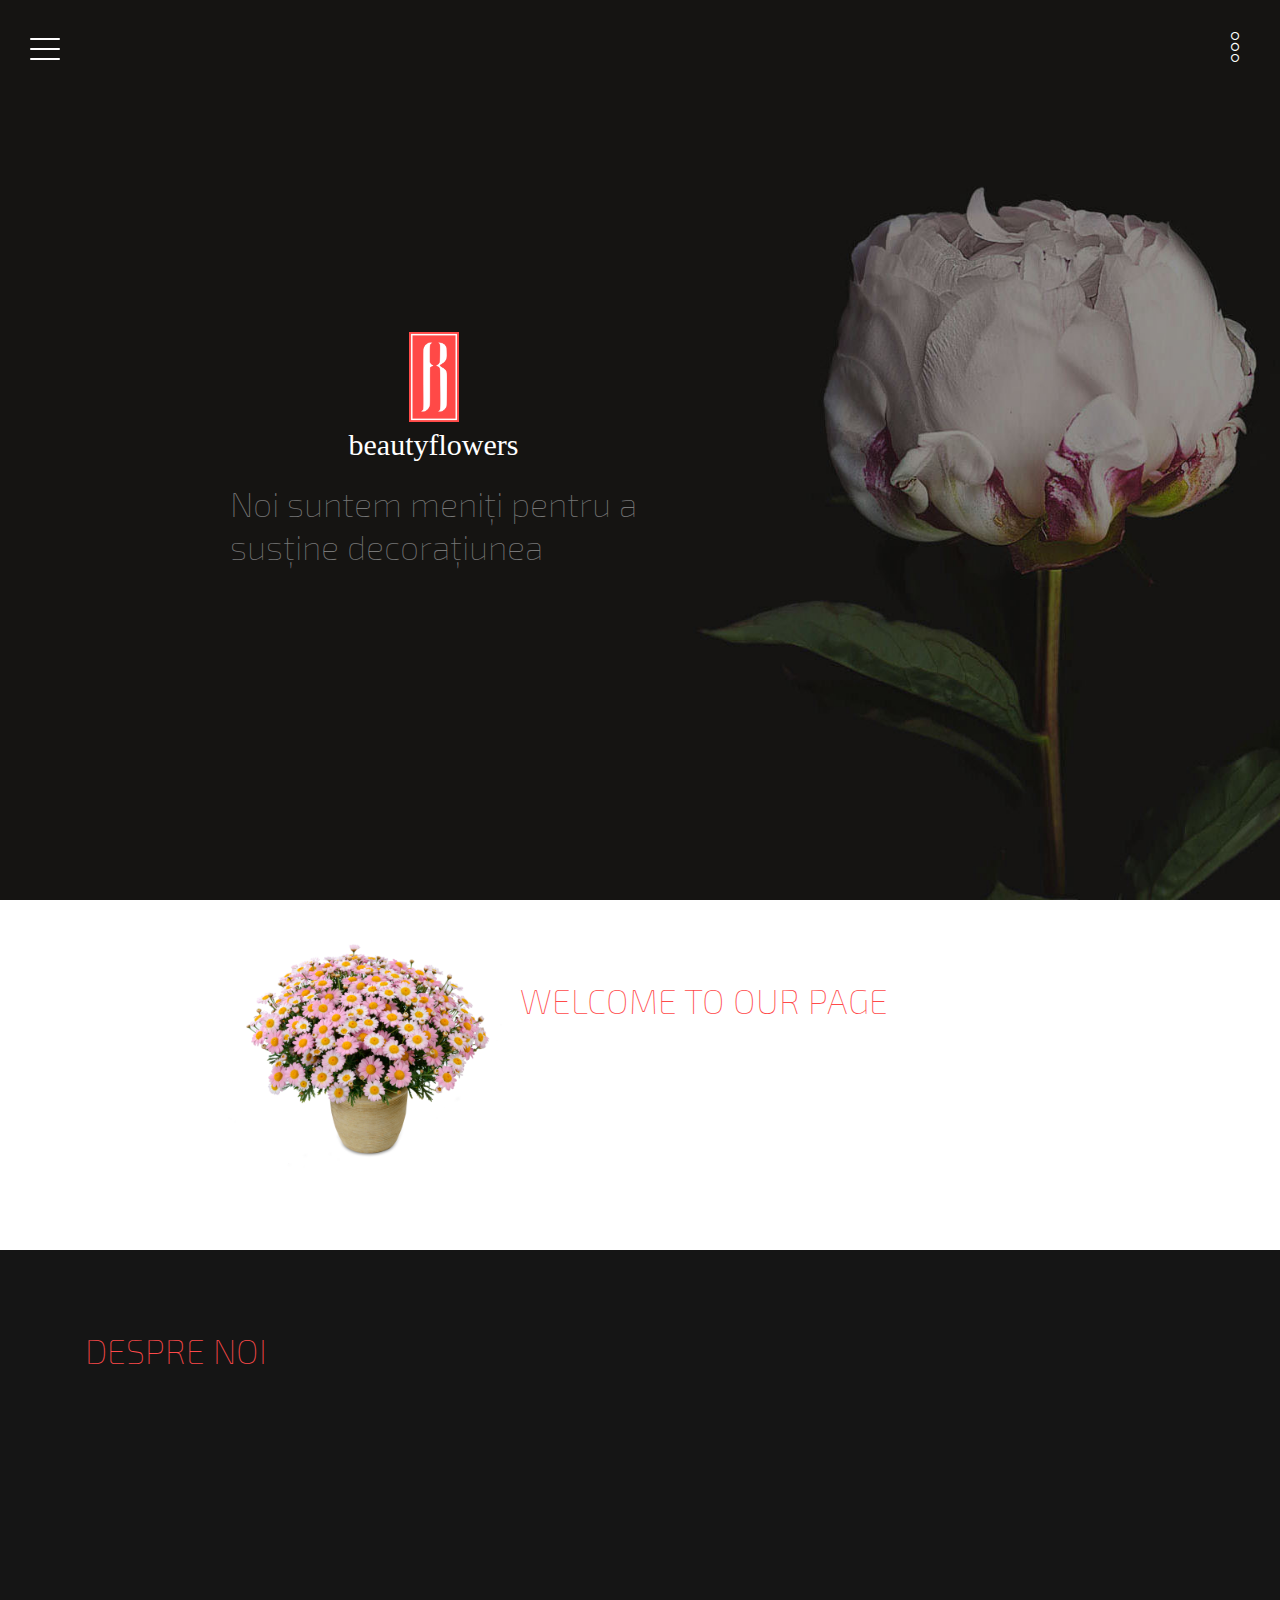
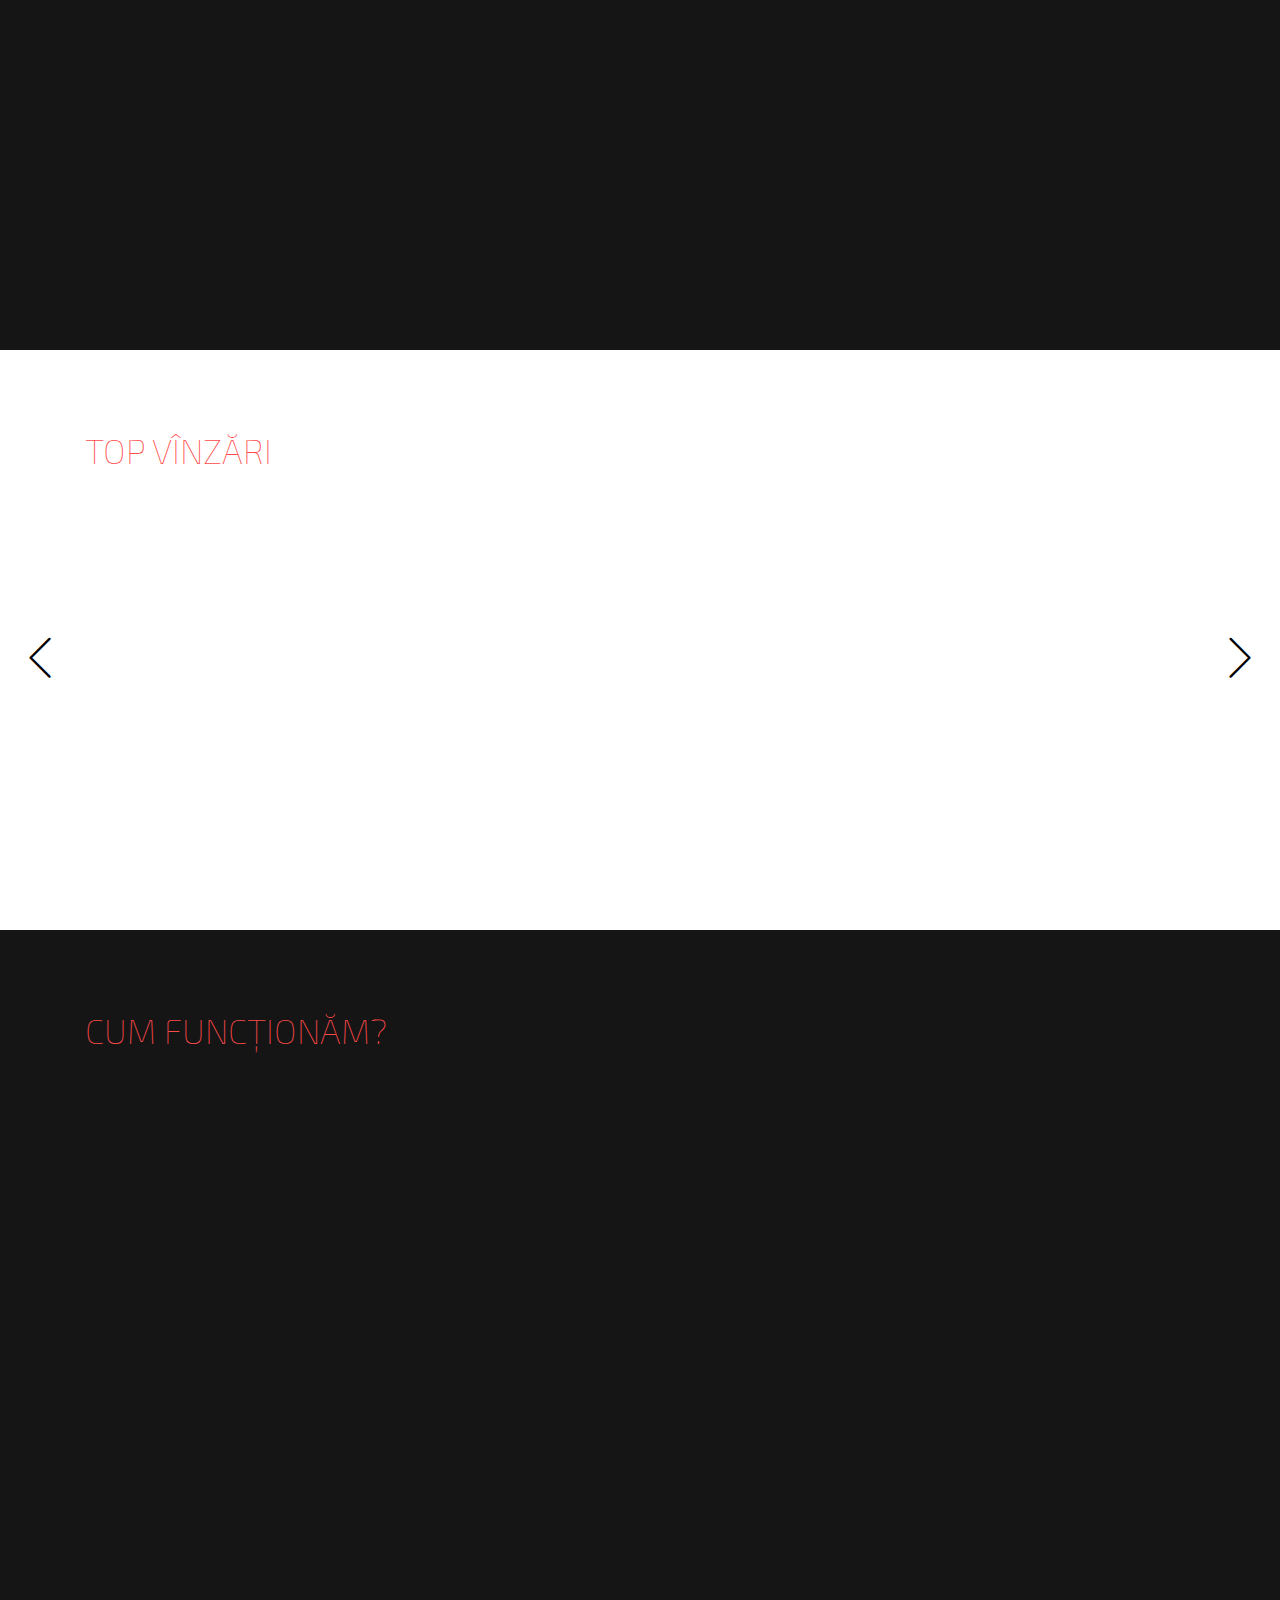
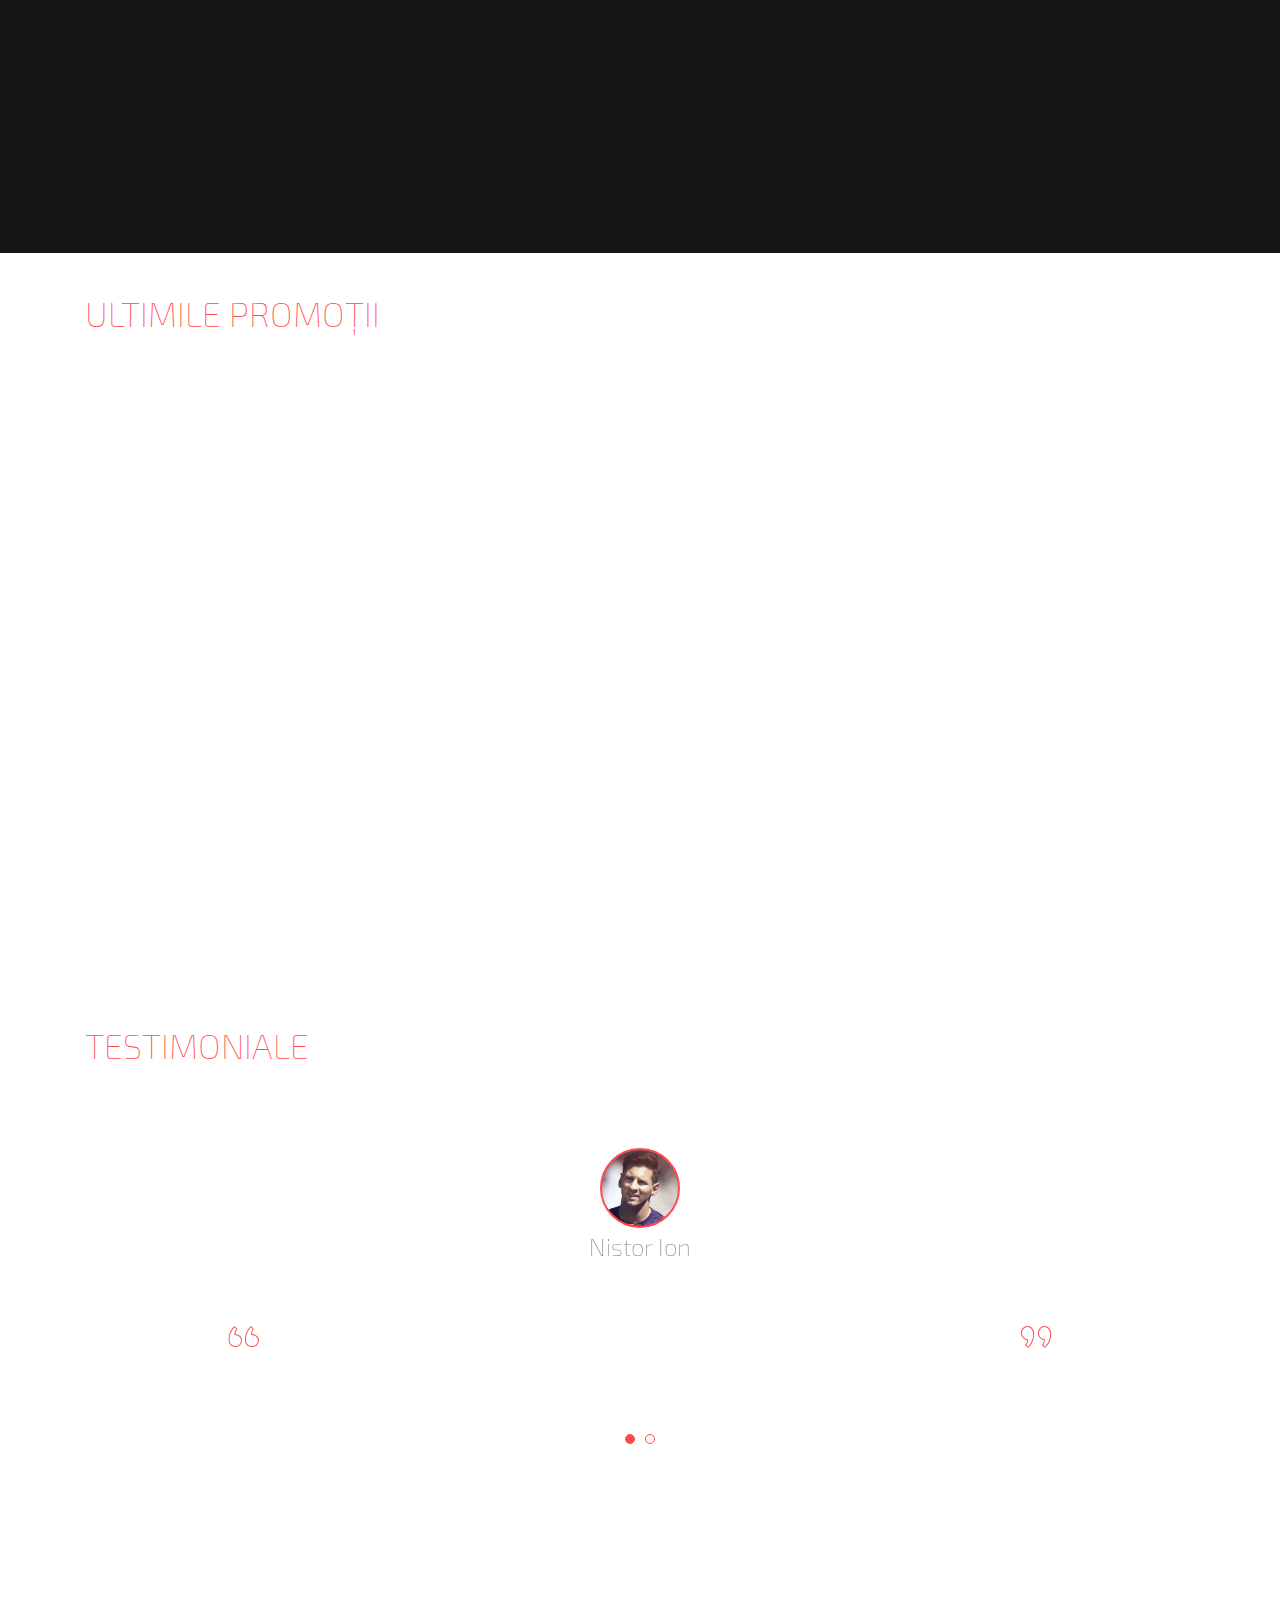
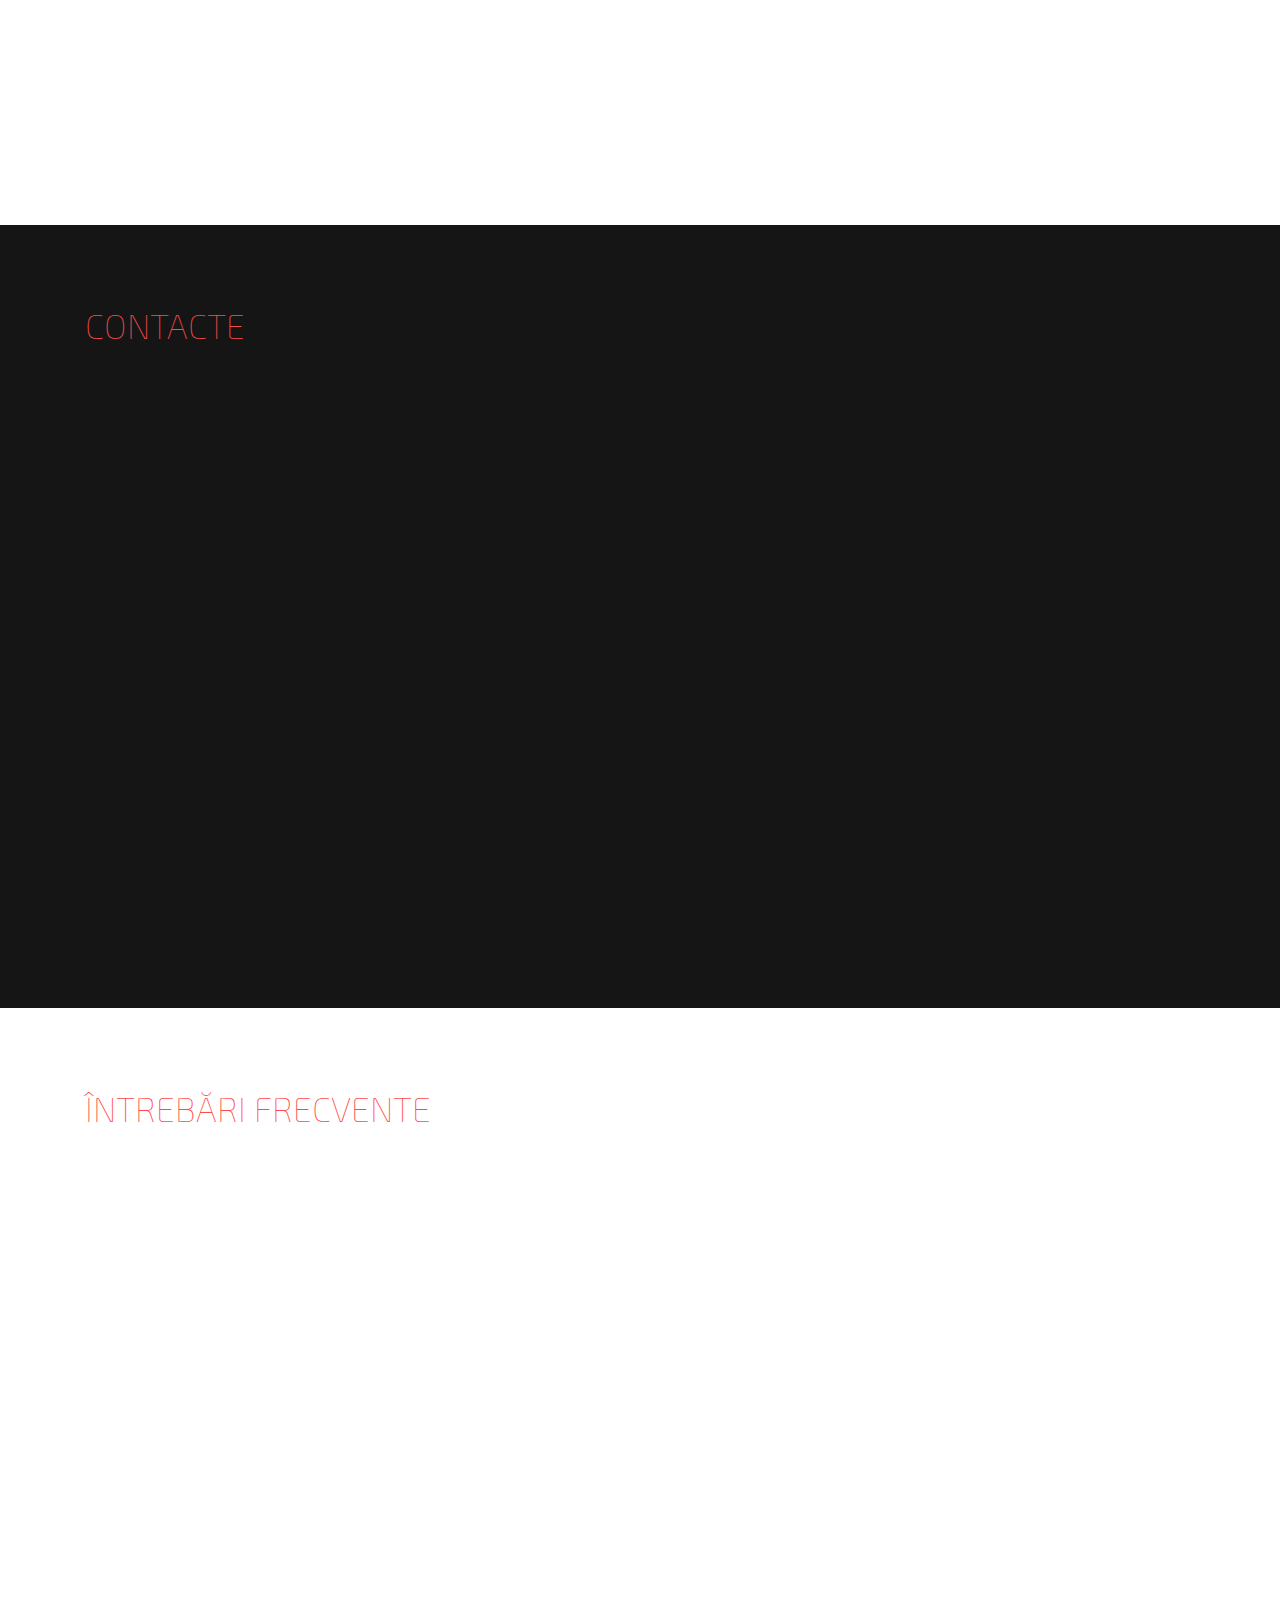
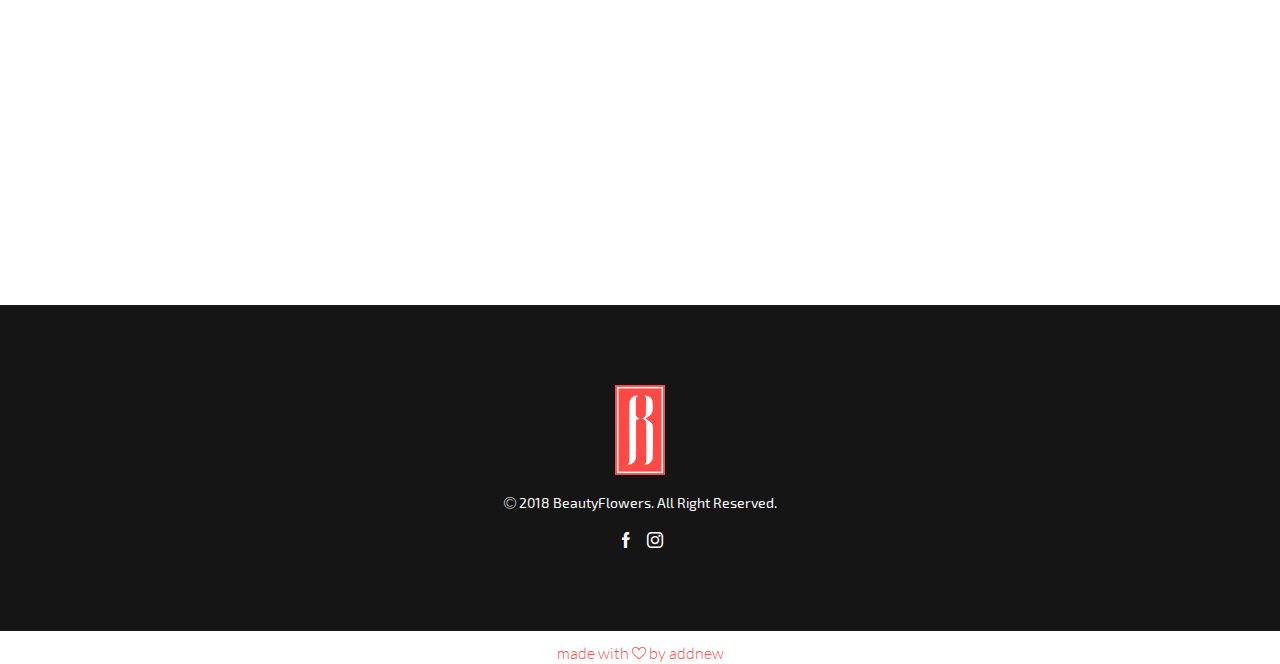
==== commit c2073587: "before content complection" ====
--- a/beautyflowers/index.html
+++ b/beautyflowers/index.html
@@ -23,6 +23,7 @@
 
 	<link rel="stylesheet" href="css/main.min.css">
 
+
 </head>
 
 <body>
@@ -33,7 +34,7 @@
 
 			<div class="menu__row-col" style="background-image: url(img/header_menu_row-1_col-1.jpg);">
 
-				<a href="" class="menu__row-link"><h1 class="h1">flori<br>anuale</h1></a>
+				<a href="anual.html" class="menu__row-link"><h1 class="h1">flori<br>anuale</h1></a>
 
 			</div>
 
@@ -47,7 +48,7 @@
 
 			<div class="menu__row-col" style="background-image: url(img/header_menu_row-1_col-3.jpg);">
 
-				<a href="" class="menu__row-link"><h1 class="h1">flori<br>multianuale</h1></a>
+				<a href="multianual.html" class="menu__row-link"><h1 class="h1">flori<br>multianuale</h1></a>
 
 			</div>
 
@@ -65,7 +66,7 @@
 
 			<div class="menu__row-col" style="background-image: url(img/header_menu_row-2_col-2.jpg);">
 
-				<a href="" class="menu__row-link"><h1 class="h1">handmade</h1></a>
+				<a href="handmade.html" class="menu__row-link"><h1 class="h1">handmade</h1></a>
 
 			</div>
 
@@ -107,7 +108,7 @@
 
 	</div>
 
-	<header class="header" style="background-image: url(img/header-bg.jpg);">
+	<header class="header wow slideInDown" style="background-image: url(img/header-bg.jpg);">
 		
 		<nav class="header__nav">
 
@@ -124,8 +125,10 @@
 
 			<div class="header__logo">
 
-				<img src="img/logo.jpg" alt="" class="header__logo-img">
-				<p class="header__logo-name">beautyflowers</p>
+				<a href="index.html">
+					<img src="img/logo.jpg" alt="" class="header__logo-img">
+					<p class="header__logo-name">beautyflowers</p>
+				</a>
 				<h1 class="header__logo-h1 h1">Noi suntem meniți pentru a<br>susține decorațiunea</h1>
 
 			</div>
@@ -134,7 +137,7 @@
 	
 	<section class="welcome">
 
-		<img class="welcome__img" src="img/welcome.jpg" alt="">
+		<img class="welcome__img wow zoomIn" src="img/welcome.jpg" alt="">
 
 		<div class="welcome__info">
 
@@ -142,9 +145,9 @@
 			
 			<div class="welcome__info-text">
 
-				<p class="p">Lorem ipsum dolor sit amet, consectetur adipiscing elit. Fusce pharetra pharetra lacinia. Nam dui eros, venenatis et interdum eu, accumsan sit amet mauris.</p>
-
-				<p class="p">Lorem ipsum dolor sit amet, consectetur adipiscing elit. Fusce pharetra pharetra lacinia. Nam dui eros, venenatis et interdum eu, accumsan sit amet mauris.</p>
+				<p class="p wow fadeInLeft" data-wow-offset="100" data-wow-duration="1s" data-wow-delay="0.5s">Lorem ipsum dolor sit amet, consectetur adipiscing elit. Fusce pharetra pharetra lacinia. Nam dui eros, venenatis et interdum eu, accumsan sit amet mauris.</p>
+
+				<p class="p wow fadeInRight" data-wow-offset="100" data-wow-delay="1s">Lorem ipsum dolor sit amet, consectetur adipiscing elit. Fusce pharetra pharetra lacinia. Nam dui eros, venenatis et interdum eu, accumsan sit amet mauris.</p>
 
 			</div>
 
@@ -160,7 +163,7 @@
 
 		<div class="about__content">
 
-			<div class="about__content-activity">
+			<div class="about__content-activity wow fadeInLeft" data-wow-offset="100" data-wow-duration="2s">
 				
 				<h2 class="h2">Descoperă-ne Activitatea</h2>
 				<p class="p left white">Lorem ipsum dolor sit amet, consectetur adipisicing elit. Officia in velit doloribus quibusdam molestiae maiores facere illum provident dolor vero recusandae debitis, suscipit odit inventore, voluptate. Quaerat aspernatur ipsa reiciendis.</p>
@@ -170,14 +173,14 @@
 
 			</div>
 
-			<div class="about__content-conditions">
+			<div class="about__content-conditions wow fadeInUp" data-wow-offset="100" data-wow-delay="0.5s">
 				<div class="icon"><i class="icon-conditions"></i></div>
 				<h2 class="h2">Condiții de Creștere</h2>
 				<p class="p left white">Lorem ipsum dolor sit amet, consectetur adipisicing elit. Officia in velit doloribus quibusdam molestiae maiores facere illum provident dolor vero recusandae debitis, suscipit odit inventore, voluptate. Quaerat aspernatur ipsa reiciendis.</p>
 
 			</div>
 
-			<div class="about__content-capacity">
+			<div class="about__content-capacity wow fadeInRight" data-wow-offset="100" data-wow-delay="1s">
 				<div class="icon"><i class="icon-capacity"></i></div>
 				<h2 class="h2">Capacitate de Producție</h2>
 				<p class="p left white">Lorem ipsum dolor sit amet, consectetur adipisicing elit. Officia in velit doloribus quibusdam molestiae maiores facere illum provident dolor vero recusandae debitis, suscipit odit inventore, voluptate. Quaerat aspernatur ipsa reiciendis.</p>
@@ -199,7 +202,7 @@
 
 			<div class="owl-carousel owl-topsales">
 
-				<div class="topsales__content-item">
+				<div class="topsales__content-item wow zoomIn">
 
 					<div class="img"><img src="img/top_sales_1.jpg" alt=""></div>
 					<div class="description">
@@ -217,7 +220,7 @@
 			
 				</div>
 
-				<div class="topsales__content-item">
+				<div class="topsales__content-item wow zoomIn" data-wow-offset="100" data-wow-delay="0.5s">
 
 					<div class="img"><img src="img/top_sales_2.jpg" alt=""></div>
 					<div class="description">
@@ -235,8 +238,8 @@
 				
 				</div>
 
-				<div> Your Content </div>
-				<div> Your Content </div>
+				<div class="wow bounceIn"> Your Content </div>
+				<div class="wow bounceIn"> Your Content </div>
 
 
 			</div>
@@ -255,7 +258,7 @@
 
 			<div class="row">
 				<div class="col-md-4 col-sm-6">
-					<div class="howitwork__item">
+					<div class="howitwork__item wow fadeIn" data-wow-offset="100">
 						<h1 class="h1">1</h1>
 						<h2 class="h2">Cerere</h2>
 						<p class="p">Lorem ipsum dolor sit amet, consectetur adipisicing elit. Ullam aliquam similique, ab.</p>
@@ -263,7 +266,7 @@
 				</div>
 
 				<div class="col-md-4 col-sm-6">
-					<div class="howitwork__item">
+					<div class="howitwork__item wow fadeIn" data-wow-offset="100" data-wow-delay="0.5s">
 						<h1 class="h1">2</h1>
 						<h2 class="h2">Convorbire</h2>
 						<p class="p">Lorem ipsum dolor sit amet, consectetur adipisicing elit. Ullam aliquam similique, ab.</p>
@@ -271,7 +274,7 @@
 				</div>
 
 				<div class="col-sm-6 col-md-4">
-					<div class="howitwork__item">
+					<div class="howitwork__item wow fadeIn" data-wow-offset="100" data-wow-delay="1s">
 						<h1 class="h1">3</h1>
 						<h2 class="h2">Livrare</h2>
 						<p class="p">Lorem ipsum dolor sit amet, consectetur adipisicing elit. Ullam aliquam similique, ab.</p>
@@ -279,7 +282,7 @@
 				</div>
 
 				<div class="col-md-4 col-sm-6">
-					<div class="howitwork__item">
+					<div class="howitwork__item wow fadeIn" data-wow-offset="0" data-wow-delay="1.5s">
 						<h1 class="h1">4</h1>
 						<h2 class="h2">Achitare</h2>
 						<p class="p">Lorem ipsum dolor sit amet, consectetur adipisicing elit. Ullam aliquam similique, ab.</p>
@@ -287,7 +290,7 @@
 				</div>
 
 				<div class="col-md-4 col-sm-6">
-					<div class="howitwork__item">
+					<div class="howitwork__item wow fadeIn"  data-wow-offset="0" data-wow-delay="2s">
 						<h1 class="h1">5</h1>
 						<h2 class="h2">Recenzie</h2>
 						<p class="p">Lorem ipsum dolor sit amet, consectetur adipisicing elit. Ullam aliquam similique, ab.</p>
@@ -295,7 +298,7 @@
 				</div>
 
 				<div class="col-sm-6 col-md-4">
-					<div class="howitwork__item">
+					<div class="howitwork__item wow fadeIn"  data-wow-offset="0" data-wow-delay="2.5s">
 						<h1 class="h1">6</h1>
 						<h2 class="h2">Succes</h2>
 						<p class="p">Lorem ipsum dolor sit amet, consectetur adipisicing elit. Ullam aliquam similique, ab.</p>
@@ -317,7 +320,7 @@
 			<div class="row">
 
 				<div class="col-xs-6 offset-xs-3 col-sm-8 offset-sm-2 col-md-6 offset-md-0 col-lg-4">
-					<div class="promo__content-item">
+					<div class="promo__content-item wow zoomIn"  data-wow-offset="100">
 						<h1 class="h1">- 10%</h1>
 						<h2 class="h2">La a 3-a comandă</h2>
 						<p>Lorem ipsum dolor sit amet, consectetur adipiscing elit, sed do eiusmod tempor incididunt ut labore et dolore magna aliqua.</p>
@@ -325,7 +328,7 @@
 				</div>
 
 				<div class="col-xs-8 offset-xs-2 col-sm-8 offset-sm-2 col-md-6 offset-md-0 col-lg-4">
-					<div class="promo__content-item">
+					<div class="promo__content-item wow zoomIn"  data-wow-offset="100" data-wow-delay="0.7s">
 						<h1 class="h1">- 20%</h1>
 						<h2 class="h2">La a 5-a comandă</h2>
 						<p>Lorem ipsum dolor sit amet, consectetur adipiscing elit, sed do eiusmod tempor incididunt ut labore et dolore magna aliqua.</p>
@@ -333,7 +336,7 @@
 				</div>
 
 				<div class="col-xs-8 offset-xs-2 col-sm-8 offset-sm-2 col-md-6 offset-md-3 col-lg-4 offset-lg-0">
-					<div class="promo__content-item">
+					<div class="promo__content-item wow zoomIn"  data-wow-offset="100" data-wow-delay="1.4s">
 						<h1 class="h1">- 100%</h1>
 						<h2 class="h2">La livrare</h2>
 						<p>Lorem ipsum dolor sit amet, consectetur adipiscing elit, sed do eiusmod tempor incididunt ut labore et dolore magna aliqua.</p>
@@ -389,28 +392,28 @@
 			<div class="row">
 
 				<div class="col-sm-6 col-md-3">
-					<div class="additionals__item">
+					<div class="additionals__item wow zoomIn" data-wow-offset="50">
 						<i class="icon-flag"></i>
 						<h2 class="h2">Prelucrăm<br>cererea imediat</h2>
 					</div>
 				</div>
 
 				<div class="col-sm-6 col-md-3">
-					<div class="additionals__item">
+					<div class="additionals__item wow zoomIn" data-wow-offset="50" data-wow-delay="0.7s">
 						<i class="icon-heart"></i>
 						<h2 class="h2">Lucrăm<br>cu pasiune</h2>
 					</div>
 				</div>
 
 				<div class="col-sm-6 col-md-3">
-					<div class="additionals__item">
+					<div class="additionals__item wow zoomIn" data-wow-offset="50" data-wow-delay="1.4s">
 						<i class="icon-delivery"></i>
 						<h2 class="h2">Livrăm<br>rapid comanda</h2>
 					</div>
 				</div>
 
 				<div class="col-sm-6 col-md-3">
-					<div class="additionals__item">
+					<div class="additionals__item wow zoomIn" data-wow-offset="50" data-wow-delay="2.1s">
 						<i class="icon-support"></i>
 						<h2 class="h2">Suport<br>gratuit</h2>
 					</div>
@@ -437,7 +440,7 @@
 				<h1 class="h1">contacte</h1>
 
 				<div class="social">
-					<i class="icon-menu social-btn"></i>
+					<i class="icon-menu social-btn wow fadeInUp" data-wow-offset="100"></i>
 				</div>
 
 			</div>
@@ -446,12 +449,12 @@
 		<div class="container">
 			<div class="row contacts__content">
 
-				<div class="col-lg-5">
+				<div class="col-lg-5 wow fadeInLeft" data-wow-offset="200">
 					<div class="contacts__content-info">
 
 						<div class="item">
 							<h2 class="h2">Adresa:</h2>
-							<p class="p">mun. Bălți, str. Vasina, nr. 8</p>
+							<p class="p">mun. Bălți, str. Vasina, nr. 33</p>
 						</div>
 
 						<div class="item">
@@ -467,7 +470,7 @@
 					</div>
 				</div>
 
-				<div class="col-lg-4 offset-lg-1">
+				<div class="col-lg-4 offset-lg-1 wow fadeInRight"  data-wow-offset="100">
 					<div class="contacts__content-formular">
 						
 						<form action="" method="POST" id="myform">
@@ -497,14 +500,14 @@
 
 			<div class="row">
 				<div class="col-sm-8 offset-sm-2 col-md-6 offset-md-0 col-lg-4 offset-lg-2 faq__col">
-					<div class="item faq__col-item">
+					<div class="item faq__col-item wow zoomIn" data-wow-offset="200">
 						<h2 class="h2">‘ Cum depun o cerere? ’</h2>
 						<p class="p">Lorem ipsum dolor sit amet, consectetur adipiscing elit, sed do eiusmod tempor incididunt ut labore et dolore magna aliqua. Lorem ipsum dolor sit amet, consectetur adipiscing elit, sed do eiusmod tempor incididunt ut labore et dolore magna aliqua. </p>
 					</div>
 				</div>
 
 				<div class="col-sm-8 offset-sm-2 col-md-6 offset-md-0 col-lg-4 faq__col">
-					<div class="item faq__col-item">
+					<div class="item faq__col-item wow zoomIn" data-wow-offset="200" data-wow-delay="1s">
 						<h2 class="h2">‘ Cum depun o cerere? ’</h2>
 						<p class="p">Lorem ipsum dolor sit amet, consectetur adipiscing elit, sed do eiusmod tempor incididunt ut labore et dolore magna aliqua. Lorem ipsum dolor sit amet, consectetur adipiscing elit, sed do eiusmod tempor incididunt ut labore et dolore magna aliqua. </p>
 					</div>
@@ -513,14 +516,14 @@
 
 			<div class="row">
 				<div class="col-sm-8 offset-sm-2 col-md-6 offset-md-0 col-lg-4 offset-lg-2 faq__col">
-					<div class="item faq__col-item">
+					<div class="item faq__col-item wow zoomIn" data-wow-offset="0" data-wow-delay="1.5s">
 						<h2 class="h2">‘ Cum depun o cerere? ’</h2>
 						<p class="p">Lorem ipsum dolor sit amet, consectetur adipiscing elit, sed do eiusmod tempor incididunt ut labore et dolore magna aliqua. Lorem ipsum dolor sit amet, consectetur adipiscing elit, sed do eiusmod tempor incididunt ut labore et dolore magna aliqua. </p>
 					</div>
 				</div>
 
 				<div class="col-sm-8 offset-sm-2 col-md-6 offset-md-0 col-lg-4 faq__col">
-					<div class="item faq__col-item">
+					<div class="item faq__col-item wow zoomIn" data-wow-offset="0" data-wow-delay="0.5s">
 						<h2 class="h2">‘ Cum depun o cerere? ’</h2>
 						<p class="p">Lorem ipsum dolor sit amet, consectetur adipiscing elit, sed do eiusmod tempor incididunt ut labore et dolore magna aliqua. Lorem ipsum dolor sit amet, consectetur adipiscing elit, sed do eiusmod tempor incididunt ut labore et dolore magna aliqua. </p>
 					</div>
--- a/beautyflowers/css/main.min.css
+++ b/beautyflowers/css/main.min.css
@@ -1 +1 @@
-@charset "UTF-8";a,abbr,acronym,address,applet,article,aside,audio,b,big,blockquote,body,canvas,caption,center,cite,code,dd,del,details,dfn,div,dl,dt,em,embed,fieldset,figcaption,figure,footer,form,h1,h2,h3,h4,h5,h6,header,hgroup,html,i,iframe,img,ins,kbd,label,legend,li,mark,menu,nav,object,ol,output,p,pre,q,ruby,s,samp,section,small,span,strike,strong,sub,summary,sup,table,tbody,td,tfoot,th,thead,time,tr,tt,u,ul,var,video{margin:0;padding:0;border:0;font-size:100%;font:inherit;vertical-align:baseline}article,aside,details,figcaption,figure,footer,header,hgroup,menu,nav,section{display:block}body{line-height:1}ol,ul{list-style:none}blockquote,q{quotes:none}blockquote:after,blockquote:before,q:after,q:before{content:'';content:none}table{border-collapse:collapse;border-spacing:0}.hamburger{font:inherit;display:inline-block;overflow:visible;margin:0;padding:15px;cursor:pointer;transition-timing-function:linear;transition-duration:.15s;transition-property:opacity,filter;text-transform:none;color:inherit;border:0;background-color:transparent}.hamburger:hover{opacity:.7}.hamburger-box{position:relative;display:inline-block;width:40px;height:24px}.hamburger-inner{top:50%;display:block;margin-top:-2px}.hamburger-inner,.hamburger-inner:after,.hamburger-inner:before{position:absolute;width:40px;height:4px;transition-timing-function:ease;transition-duration:.15s;transition-property:transform;border-radius:4px;background-color:#000}.hamburger-inner:after,.hamburger-inner:before{display:block;content:""}.hamburger-inner:before{top:-10px}.hamburger-inner:after{bottom:-10px}.hamburger--3dx .hamburger-box{perspective:80px}.hamburger--3dx .hamburger-inner{transition:transform .15s cubic-bezier(.645,.045,.355,1),background-color 0s cubic-bezier(.645,.045,.355,1) .1s}.hamburger--3dx .hamburger-inner:after,.hamburger--3dx .hamburger-inner:before{transition:transform 0s cubic-bezier(.645,.045,.355,1) .1s}.hamburger--3dx.is-active .hamburger-inner{transform:rotateY(180deg);background-color:transparent}.hamburger--3dx.is-active .hamburger-inner:before{transform:translate3d(0,10px,0) rotate(45deg)}.hamburger--3dx.is-active .hamburger-inner:after{transform:translate3d(0,-10px,0) rotate(-45deg)}.hamburger--3dx-r .hamburger-box{perspective:80px}.hamburger--3dx-r .hamburger-inner{transition:transform .15s cubic-bezier(.645,.045,.355,1),background-color 0s cubic-bezier(.645,.045,.355,1) .1s}.hamburger--3dx-r .hamburger-inner:after,.hamburger--3dx-r .hamburger-inner:before{transition:transform 0s cubic-bezier(.645,.045,.355,1) .1s}.hamburger--3dx-r.is-active .hamburger-inner{transform:rotateY(-180deg);background-color:transparent}.hamburger--3dx-r.is-active .hamburger-inner:before{transform:translate3d(0,10px,0) rotate(45deg)}.hamburger--3dx-r.is-active .hamburger-inner:after{transform:translate3d(0,-10px,0) rotate(-45deg)}.hamburger--3dy .hamburger-box{perspective:80px}.hamburger--3dy .hamburger-inner{transition:transform .15s cubic-bezier(.645,.045,.355,1),background-color 0s cubic-bezier(.645,.045,.355,1) .1s}.hamburger--3dy .hamburger-inner:after,.hamburger--3dy .hamburger-inner:before{transition:transform 0s cubic-bezier(.645,.045,.355,1) .1s}.hamburger--3dy.is-active .hamburger-inner{transform:rotateX(-180deg);background-color:transparent}.hamburger--3dy.is-active .hamburger-inner:before{transform:translate3d(0,10px,0) rotate(45deg)}.hamburger--3dy.is-active .hamburger-inner:after{transform:translate3d(0,-10px,0) rotate(-45deg)}.hamburger--3dy-r .hamburger-box{perspective:80px}.hamburger--3dy-r .hamburger-inner{transition:transform .15s cubic-bezier(.645,.045,.355,1),background-color 0s cubic-bezier(.645,.045,.355,1) .1s}.hamburger--3dy-r .hamburger-inner:after,.hamburger--3dy-r .hamburger-inner:before{transition:transform 0s cubic-bezier(.645,.045,.355,1) .1s}.hamburger--3dy-r.is-active .hamburger-inner{transform:rotateX(180deg);background-color:transparent}.hamburger--3dy-r.is-active .hamburger-inner:before{transform:translate3d(0,10px,0) rotate(45deg)}.hamburger--3dy-r.is-active .hamburger-inner:after{transform:translate3d(0,-10px,0) rotate(-45deg)}.hamburger--3dxy .hamburger-box{perspective:80px}.hamburger--3dxy .hamburger-inner{transition:transform .15s cubic-bezier(.645,.045,.355,1),background-color 0s cubic-bezier(.645,.045,.355,1) .1s}.hamburger--3dxy .hamburger-inner:after,.hamburger--3dxy .hamburger-inner:before{transition:transform 0s cubic-bezier(.645,.045,.355,1) .1s}.hamburger--3dxy.is-active .hamburger-inner{transform:rotateX(180deg) rotateY(180deg);background-color:transparent}.hamburger--3dxy.is-active .hamburger-inner:before{transform:translate3d(0,10px,0) rotate(45deg)}.hamburger--3dxy.is-active .hamburger-inner:after{transform:translate3d(0,-10px,0) rotate(-45deg)}.hamburger--3dxy-r .hamburger-box{perspective:80px}.hamburger--3dxy-r .hamburger-inner{transition:transform .15s cubic-bezier(.645,.045,.355,1),background-color 0s cubic-bezier(.645,.045,.355,1) .1s}.hamburger--3dxy-r .hamburger-inner:after,.hamburger--3dxy-r .hamburger-inner:before{transition:transform 0s cubic-bezier(.645,.045,.355,1) .1s}.hamburger--3dxy-r.is-active .hamburger-inner{transform:rotateX(180deg) rotateY(180deg) rotate(-180deg);background-color:transparent}.hamburger--3dxy-r.is-active .hamburger-inner:before{transform:translate3d(0,10px,0) rotate(45deg)}.hamburger--3dxy-r.is-active .hamburger-inner:after{transform:translate3d(0,-10px,0) rotate(-45deg)}.hamburger--arrow.is-active .hamburger-inner:before{transform:translate3d(-8px,0,0) rotate(-45deg) scaleX(.7)}.hamburger--arrow.is-active .hamburger-inner:after{transform:translate3d(-8px,0,0) rotate(45deg) scaleX(.7)}.hamburger--arrow-r.is-active .hamburger-inner:before{transform:translate3d(8px,0,0) rotate(45deg) scaleX(.7)}.hamburger--arrow-r.is-active .hamburger-inner:after{transform:translate3d(8px,0,0) rotate(-45deg) scaleX(.7)}.hamburger--arrowalt .hamburger-inner:before{transition:top .1s ease .1s,transform .1s cubic-bezier(.165,.84,.44,1)}.hamburger--arrowalt .hamburger-inner:after{transition:bottom .1s ease .1s,transform .1s cubic-bezier(.165,.84,.44,1)}.hamburger--arrowalt.is-active .hamburger-inner:before{top:0;transition:top .1s ease,transform .1s cubic-bezier(.895,.03,.685,.22) .1s;transform:translate3d(-8px,-10px,0) rotate(-45deg) scaleX(.7)}.hamburger--arrowalt.is-active .hamburger-inner:after{bottom:0;transition:bottom .1s ease,transform .1s cubic-bezier(.895,.03,.685,.22) .1s;transform:translate3d(-8px,10px,0) rotate(45deg) scaleX(.7)}.hamburger--arrowalt-r .hamburger-inner:before{transition:top .1s ease .1s,transform .1s cubic-bezier(.165,.84,.44,1)}.hamburger--arrowalt-r .hamburger-inner:after{transition:bottom .1s ease .1s,transform .1s cubic-bezier(.165,.84,.44,1)}.hamburger--arrowalt-r.is-active .hamburger-inner:before{top:0;transition:top .1s ease,transform .1s cubic-bezier(.895,.03,.685,.22) .1s;transform:translate3d(8px,-10px,0) rotate(45deg) scaleX(.7)}.hamburger--arrowalt-r.is-active .hamburger-inner:after{bottom:0;transition:bottom .1s ease,transform .1s cubic-bezier(.895,.03,.685,.22) .1s;transform:translate3d(8px,10px,0) rotate(-45deg) scaleX(.7)}.hamburger--arrowturn.is-active .hamburger-inner{transform:rotate(-180deg)}.hamburger--arrowturn.is-active .hamburger-inner:before{transform:translate3d(8px,0,0) rotate(45deg) scaleX(.7)}.hamburger--arrowturn.is-active .hamburger-inner:after{transform:translate3d(8px,0,0) rotate(-45deg) scaleX(.7)}.hamburger--arrowturn-r.is-active .hamburger-inner{transform:rotate(-180deg)}.hamburger--arrowturn-r.is-active .hamburger-inner:before{transform:translate3d(-8px,0,0) rotate(-45deg) scaleX(.7)}.hamburger--arrowturn-r.is-active .hamburger-inner:after{transform:translate3d(-8px,0,0) rotate(45deg) scaleX(.7)}.hamburger--boring .hamburger-inner,.hamburger--boring .hamburger-inner:after,.hamburger--boring .hamburger-inner:before{transition-property:none}.hamburger--boring.is-active .hamburger-inner{transform:rotate(45deg)}.hamburger--boring.is-active .hamburger-inner:before{top:0;opacity:0}.hamburger--boring.is-active .hamburger-inner:after{bottom:0;transform:rotate(-90deg)}.hamburger--collapse .hamburger-inner{top:auto;bottom:0;transition-delay:.13s;transition-timing-function:cubic-bezier(.55,.055,.675,.19);transition-duration:.13s}.hamburger--collapse .hamburger-inner:after{top:-20px;transition:top .2s cubic-bezier(.33333,.66667,.66667,1) .2s,opacity .1s linear}.hamburger--collapse .hamburger-inner:before{transition:top .12s cubic-bezier(.33333,.66667,.66667,1) .2s,transform .13s cubic-bezier(.55,.055,.675,.19)}.hamburger--collapse.is-active .hamburger-inner{transition-delay:.22s;transition-timing-function:cubic-bezier(.215,.61,.355,1);transform:translate3d(0,-10px,0) rotate(-45deg)}.hamburger--collapse.is-active .hamburger-inner:after{top:0;transition:top .2s cubic-bezier(.33333,0,.66667,.33333),opacity .1s linear .22s;opacity:0}.hamburger--collapse.is-active .hamburger-inner:before{top:0;transition:top .1s cubic-bezier(.33333,0,.66667,.33333) .16s,transform .13s cubic-bezier(.215,.61,.355,1) .25s;transform:rotate(-90deg)}.hamburger--collapse-r .hamburger-inner{top:auto;bottom:0;transition-delay:.13s;transition-timing-function:cubic-bezier(.55,.055,.675,.19);transition-duration:.13s}.hamburger--collapse-r .hamburger-inner:after{top:-20px;transition:top .2s cubic-bezier(.33333,.66667,.66667,1) .2s,opacity .1s linear}.hamburger--collapse-r .hamburger-inner:before{transition:top .12s cubic-bezier(.33333,.66667,.66667,1) .2s,transform .13s cubic-bezier(.55,.055,.675,.19)}.hamburger--collapse-r.is-active .hamburger-inner{transition-delay:.22s;transition-timing-function:cubic-bezier(.215,.61,.355,1);transform:translate3d(0,-10px,0) rotate(45deg)}.hamburger--collapse-r.is-active .hamburger-inner:after{top:0;transition:top .2s cubic-bezier(.33333,0,.66667,.33333),opacity .1s linear .22s;opacity:0}.hamburger--collapse-r.is-active .hamburger-inner:before{top:0;transition:top .1s cubic-bezier(.33333,0,.66667,.33333) .16s,transform .13s cubic-bezier(.215,.61,.355,1) .25s;transform:rotate(90deg)}.hamburger--elastic .hamburger-inner{top:2px;transition-timing-function:cubic-bezier(.68,-.55,.265,1.55);transition-duration:.275s}.hamburger--elastic .hamburger-inner:before{top:10px;transition:opacity .125s ease .275s}.hamburger--elastic .hamburger-inner:after{top:20px;transition:transform .275s cubic-bezier(.68,-.55,.265,1.55)}.hamburger--elastic.is-active .hamburger-inner{transition-delay:75ms;transform:translate3d(0,10px,0) rotate(135deg)}.hamburger--elastic.is-active .hamburger-inner:before{transition-delay:0s;opacity:0}.hamburger--elastic.is-active .hamburger-inner:after{transition-delay:75ms;transform:translate3d(0,-20px,0) rotate(-270deg)}.hamburger--elastic-r .hamburger-inner{top:2px;transition-timing-function:cubic-bezier(.68,-.55,.265,1.55);transition-duration:.275s}.hamburger--elastic-r .hamburger-inner:before{top:10px;transition:opacity .125s ease .275s}.hamburger--elastic-r .hamburger-inner:after{top:20px;transition:transform .275s cubic-bezier(.68,-.55,.265,1.55)}.hamburger--elastic-r.is-active .hamburger-inner{transition-delay:75ms;transform:translate3d(0,10px,0) rotate(-135deg)}.hamburger--elastic-r.is-active .hamburger-inner:before{transition-delay:0s;opacity:0}.hamburger--elastic-r.is-active .hamburger-inner:after{transition-delay:75ms;transform:translate3d(0,-20px,0) rotate(270deg)}.hamburger--emphatic{overflow:hidden}.hamburger--emphatic .hamburger-inner{transition:background-color .125s ease-in .175s}.hamburger--emphatic .hamburger-inner:before{left:0;transition:transform .125s cubic-bezier(.6,.04,.98,.335),top .05s linear .125s,left .125s ease-in .175s}.hamburger--emphatic .hamburger-inner:after{top:10px;right:0;transition:transform .125s cubic-bezier(.6,.04,.98,.335),top .05s linear .125s,right .125s ease-in .175s}.hamburger--emphatic.is-active .hamburger-inner{transition-delay:0s;transition-timing-function:ease-out;background-color:transparent}.hamburger--emphatic.is-active .hamburger-inner:before{top:-80px;left:-80px;transition:left .125s ease-out,top .05s linear .125s,transform .125s cubic-bezier(.075,.82,.165,1) .175s;transform:translate3d(80px,80px,0) rotate(45deg)}.hamburger--emphatic.is-active .hamburger-inner:after{top:-80px;right:-80px;transition:right .125s ease-out,top .05s linear .125s,transform .125s cubic-bezier(.075,.82,.165,1) .175s;transform:translate3d(-80px,80px,0) rotate(-45deg)}.hamburger--emphatic-r{overflow:hidden}.hamburger--emphatic-r .hamburger-inner{transition:background-color .125s ease-in .175s}.hamburger--emphatic-r .hamburger-inner:before{left:0;transition:transform .125s cubic-bezier(.6,.04,.98,.335),top .05s linear .125s,left .125s ease-in .175s}.hamburger--emphatic-r .hamburger-inner:after{top:10px;right:0;transition:transform .125s cubic-bezier(.6,.04,.98,.335),top .05s linear .125s,right .125s ease-in .175s}.hamburger--emphatic-r.is-active .hamburger-inner{transition-delay:0s;transition-timing-function:ease-out;background-color:transparent}.hamburger--emphatic-r.is-active .hamburger-inner:before{top:80px;left:-80px;transition:left .125s ease-out,top .05s linear .125s,transform .125s cubic-bezier(.075,.82,.165,1) .175s;transform:translate3d(80px,-80px,0) rotate(-45deg)}.hamburger--emphatic-r.is-active .hamburger-inner:after{top:80px;right:-80px;transition:right .125s ease-out,top .05s linear .125s,transform .125s cubic-bezier(.075,.82,.165,1) .175s;transform:translate3d(-80px,-80px,0) rotate(45deg)}.hamburger--minus .hamburger-inner:after,.hamburger--minus .hamburger-inner:before{transition:bottom .08s ease-out 0s,top .08s ease-out 0s,opacity 0s linear}.hamburger--minus.is-active .hamburger-inner:after,.hamburger--minus.is-active .hamburger-inner:before{transition:bottom .08s ease-out,top .08s ease-out,opacity 0s linear .08s;opacity:0}.hamburger--minus.is-active .hamburger-inner:before{top:0}.hamburger--minus.is-active .hamburger-inner:after{bottom:0}.hamburger--slider .hamburger-inner{top:2px}.hamburger--slider .hamburger-inner:before{top:10px;transition-timing-function:ease;transition-duration:.15s;transition-property:transform,opacity}.hamburger--slider .hamburger-inner:after{top:20px}.hamburger--slider.is-active .hamburger-inner{transform:translate3d(0,10px,0) rotate(45deg)}.hamburger--slider.is-active .hamburger-inner:before{transform:rotate(-45deg) translate3d(-5.71429px,-6px,0);opacity:0}.hamburger--slider.is-active .hamburger-inner:after{transform:translate3d(0,-20px,0) rotate(-90deg)}.hamburger--slider-r .hamburger-inner{top:2px}.hamburger--slider-r .hamburger-inner:before{top:10px;transition-timing-function:ease;transition-duration:.15s;transition-property:transform,opacity}.hamburger--slider-r .hamburger-inner:after{top:20px}.hamburger--slider-r.is-active .hamburger-inner{transform:translate3d(0,10px,0) rotate(-45deg)}.hamburger--slider-r.is-active .hamburger-inner:before{transform:rotate(45deg) translate3d(5.71429px,-6px,0);opacity:0}.hamburger--slider-r.is-active .hamburger-inner:after{transform:translate3d(0,-20px,0) rotate(90deg)}.hamburger--spin .hamburger-inner{transition-timing-function:cubic-bezier(.55,.055,.675,.19);transition-duration:.22s}.hamburger--spin .hamburger-inner:before{transition:top .1s ease-in .25s,opacity .1s ease-in}.hamburger--spin .hamburger-inner:after{transition:bottom .1s ease-in .25s,transform .22s cubic-bezier(.55,.055,.675,.19)}.hamburger--spin.is-active .hamburger-inner{transition-delay:.12s;transition-timing-function:cubic-bezier(.215,.61,.355,1);transform:rotate(225deg)}.hamburger--spin.is-active .hamburger-inner:before{top:0;transition:top .1s ease-out,opacity .1s ease-out .12s;opacity:0}.hamburger--spin.is-active .hamburger-inner:after{bottom:0;transition:bottom .1s ease-out,transform .22s cubic-bezier(.215,.61,.355,1) .12s;transform:rotate(-90deg)}.hamburger--spin-r .hamburger-inner{transition-timing-function:cubic-bezier(.55,.055,.675,.19);transition-duration:.22s}.hamburger--spin-r .hamburger-inner:before{transition:top .1s ease-in .25s,opacity .1s ease-in}.hamburger--spin-r .hamburger-inner:after{transition:bottom .1s ease-in .25s,transform .22s cubic-bezier(.55,.055,.675,.19)}.hamburger--spin-r.is-active .hamburger-inner{transition-delay:.12s;transition-timing-function:cubic-bezier(.215,.61,.355,1);transform:rotate(-225deg)}.hamburger--spin-r.is-active .hamburger-inner:before{top:0;transition:top .1s ease-out,opacity .1s ease-out .12s;opacity:0}.hamburger--spin-r.is-active .hamburger-inner:after{bottom:0;transition:bottom .1s ease-out,transform .22s cubic-bezier(.215,.61,.355,1) .12s;transform:rotate(90deg)}.hamburger--spring .hamburger-inner{top:2px;transition:background-color 0s linear .13s}.hamburger--spring .hamburger-inner:before{top:10px;transition:top .1s cubic-bezier(.33333,.66667,.66667,1) .2s,transform .13s cubic-bezier(.55,.055,.675,.19)}.hamburger--spring .hamburger-inner:after{top:20px;transition:top .2s cubic-bezier(.33333,.66667,.66667,1) .2s,transform .13s cubic-bezier(.55,.055,.675,.19)}.hamburger--spring.is-active .hamburger-inner{transition-delay:.22s;background-color:transparent}.hamburger--spring.is-active .hamburger-inner:before{top:0;transition:top .1s cubic-bezier(.33333,0,.66667,.33333) .15s,transform .13s cubic-bezier(.215,.61,.355,1) .22s;transform:translate3d(0,10px,0) rotate(45deg)}.hamburger--spring.is-active .hamburger-inner:after{top:0;transition:top .2s cubic-bezier(.33333,0,.66667,.33333),transform .13s cubic-bezier(.215,.61,.355,1) .22s;transform:translate3d(0,10px,0) rotate(-45deg)}.hamburger--spring-r .hamburger-inner{top:auto;bottom:0;transition-delay:0s;transition-timing-function:cubic-bezier(.55,.055,.675,.19);transition-duration:.13s}.hamburger--spring-r .hamburger-inner:after{top:-20px;transition:top .2s cubic-bezier(.33333,.66667,.66667,1) .2s,opacity 0s linear}.hamburger--spring-r .hamburger-inner:before{transition:top .1s cubic-bezier(.33333,.66667,.66667,1) .2s,transform .13s cubic-bezier(.55,.055,.675,.19)}.hamburger--spring-r.is-active .hamburger-inner{transition-delay:.22s;transition-timing-function:cubic-bezier(.215,.61,.355,1);transform:translate3d(0,-10px,0) rotate(-45deg)}.hamburger--spring-r.is-active .hamburger-inner:after{top:0;transition:top .2s cubic-bezier(.33333,0,.66667,.33333),opacity 0s linear .22s;opacity:0}.hamburger--spring-r.is-active .hamburger-inner:before{top:0;transition:top .1s cubic-bezier(.33333,0,.66667,.33333) .15s,transform .13s cubic-bezier(.215,.61,.355,1) .22s;transform:rotate(90deg)}.hamburger--stand .hamburger-inner{transition:transform 75ms cubic-bezier(.55,.055,.675,.19) .15s,background-color 0s linear 75ms}.hamburger--stand .hamburger-inner:before{transition:top 75ms ease-in 75ms,transform 75ms cubic-bezier(.55,.055,.675,.19) 0s}.hamburger--stand .hamburger-inner:after{transition:bottom 75ms ease-in 75ms,transform 75ms cubic-bezier(.55,.055,.675,.19) 0s}.hamburger--stand.is-active .hamburger-inner{transition:transform 75ms cubic-bezier(.215,.61,.355,1) 0s,background-color 0s linear .15s;transform:rotate(90deg);background-color:transparent}.hamburger--stand.is-active .hamburger-inner:before{top:0;transition:top 75ms ease-out .1s,transform 75ms cubic-bezier(.215,.61,.355,1) .15s;transform:rotate(-45deg)}.hamburger--stand.is-active .hamburger-inner:after{bottom:0;transition:bottom 75ms ease-out .1s,transform 75ms cubic-bezier(.215,.61,.355,1) .15s;transform:rotate(45deg)}.hamburger--stand-r .hamburger-inner{transition:transform 75ms cubic-bezier(.55,.055,.675,.19) .15s,background-color 0s linear 75ms}.hamburger--stand-r .hamburger-inner:before{transition:top 75ms ease-in 75ms,transform 75ms cubic-bezier(.55,.055,.675,.19) 0s}.hamburger--stand-r .hamburger-inner:after{transition:bottom 75ms ease-in 75ms,transform 75ms cubic-bezier(.55,.055,.675,.19) 0s}.hamburger--stand-r.is-active .hamburger-inner{transition:transform 75ms cubic-bezier(.215,.61,.355,1) 0s,background-color 0s linear .15s;transform:rotate(-90deg);background-color:transparent}.hamburger--stand-r.is-active .hamburger-inner:before{top:0;transition:top 75ms ease-out .1s,transform 75ms cubic-bezier(.215,.61,.355,1) .15s;transform:rotate(-45deg)}.hamburger--stand-r.is-active .hamburger-inner:after{bottom:0;transition:bottom 75ms ease-out .1s,transform 75ms cubic-bezier(.215,.61,.355,1) .15s;transform:rotate(45deg)}.hamburger--squeeze .hamburger-inner{transition-timing-function:cubic-bezier(.55,.055,.675,.19);transition-duration:75ms}.hamburger--squeeze .hamburger-inner:before{transition:top 75ms ease .12s,opacity 75ms ease}.hamburger--squeeze .hamburger-inner:after{transition:bottom 75ms ease .12s,transform 75ms cubic-bezier(.55,.055,.675,.19)}.hamburger--squeeze.is-active .hamburger-inner{transition-delay:.12s;transition-timing-function:cubic-bezier(.215,.61,.355,1);transform:rotate(45deg)}.hamburger--squeeze.is-active .hamburger-inner:before{top:0;transition:top 75ms ease,opacity 75ms ease .12s;opacity:0}.hamburger--squeeze.is-active .hamburger-inner:after{bottom:0;transition:bottom 75ms ease,transform 75ms cubic-bezier(.215,.61,.355,1) .12s;transform:rotate(-90deg)}.hamburger--vortex .hamburger-inner{transition-timing-function:cubic-bezier(.19,1,.22,1);transition-duration:.2s}.hamburger--vortex .hamburger-inner:after,.hamburger--vortex .hamburger-inner:before{transition-delay:.1s;transition-timing-function:linear;transition-duration:0s}.hamburger--vortex .hamburger-inner:before{transition-property:top,opacity}.hamburger--vortex .hamburger-inner:after{transition-property:bottom,transform}.hamburger--vortex.is-active .hamburger-inner{transition-timing-function:cubic-bezier(.19,1,.22,1);transform:rotate(765deg)}.hamburger--vortex.is-active .hamburger-inner:after,.hamburger--vortex.is-active .hamburger-inner:before{transition-delay:0s}.hamburger--vortex.is-active .hamburger-inner:before{top:0;opacity:0}.hamburger--vortex.is-active .hamburger-inner:after{bottom:0;transform:rotate(90deg)}.hamburger--vortex-r .hamburger-inner{transition-timing-function:cubic-bezier(.19,1,.22,1);transition-duration:.2s}.hamburger--vortex-r .hamburger-inner:after,.hamburger--vortex-r .hamburger-inner:before{transition-delay:.1s;transition-timing-function:linear;transition-duration:0s}.hamburger--vortex-r .hamburger-inner:before{transition-property:top,opacity}.hamburger--vortex-r .hamburger-inner:after{transition-property:bottom,transform}.hamburger--vortex-r.is-active .hamburger-inner{transition-timing-function:cubic-bezier(.19,1,.22,1);transform:rotate(-765deg)}.hamburger--vortex-r.is-active .hamburger-inner:after,.hamburger--vortex-r.is-active .hamburger-inner:before{transition-delay:0s}.hamburger--vortex-r.is-active .hamburger-inner:before{top:0;opacity:0}.hamburger--vortex-r.is-active .hamburger-inner:after{bottom:0;transform:rotate(-90deg)}i{font-family:icomoon!important;speak:none;font-style:normal;font-weight:400;font-variant:normal;text-transform:none;line-height:1;-webkit-font-smoothing:antialiased;-moz-osx-font-smoothing:grayscale}.icon-copyright:before{content:"\e904"}.icon-heart-bold:before{content:"\e913"}.icon-heart:before{content:"\e907"}.icon-map:before{content:"\e909"}.icon-facebook:before{content:"\e912"}.icon-capacity:before{content:"\e910"}.icon-conditions:before{content:"\e911"}.icon-arrow-back:before{content:"\e900"}.icon-arrow-next:before{content:"\e901"}.icon-close:before{content:"\e902"}.icon-delivery:before{content:"\e903"}.icon-filter:before{content:"\e905"}.icon-flag:before{content:"\e906"}.icon-instagram:before{content:"\e908"}.icon-menu:before{content:"\e90a"}.icon-more:before{content:"\e90b"}.icon-quote-left:before{content:"\e90c"}.icon-quote-right:before{content:"\e90d"}.icon-select:before{content:"\e90e"}.icon-support:before{content:"\e90f"}.animated{-webkit-animation-duration:1s;animation-duration:1s;-webkit-animation-fill-mode:both;animation-fill-mode:both}.animated.infinite{-webkit-animation-iteration-count:infinite;animation-iteration-count:infinite}@-webkit-keyframes bounce{20%,53%,80%,from,to{-webkit-animation-timing-function:cubic-bezier(.215,.61,.355,1);animation-timing-function:cubic-bezier(.215,.61,.355,1);-webkit-transform:translate3d(0,0,0);transform:translate3d(0,0,0)}40%,43%{-webkit-animation-timing-function:cubic-bezier(.755,.05,.855,.06);animation-timing-function:cubic-bezier(.755,.05,.855,.06);-webkit-transform:translate3d(0,-30px,0);transform:translate3d(0,-30px,0)}70%{-webkit-animation-timing-function:cubic-bezier(.755,.05,.855,.06);animation-timing-function:cubic-bezier(.755,.05,.855,.06);-webkit-transform:translate3d(0,-15px,0);transform:translate3d(0,-15px,0)}90%{-webkit-transform:translate3d(0,-4px,0);transform:translate3d(0,-4px,0)}}@keyframes bounce{20%,53%,80%,from,to{-webkit-animation-timing-function:cubic-bezier(.215,.61,.355,1);animation-timing-function:cubic-bezier(.215,.61,.355,1);-webkit-transform:translate3d(0,0,0);transform:translate3d(0,0,0)}40%,43%{-webkit-animation-timing-function:cubic-bezier(.755,.05,.855,.06);animation-timing-function:cubic-bezier(.755,.05,.855,.06);-webkit-transform:translate3d(0,-30px,0);transform:translate3d(0,-30px,0)}70%{-webkit-animation-timing-function:cubic-bezier(.755,.05,.855,.06);animation-timing-function:cubic-bezier(.755,.05,.855,.06);-webkit-transform:translate3d(0,-15px,0);transform:translate3d(0,-15px,0)}90%{-webkit-transform:translate3d(0,-4px,0);transform:translate3d(0,-4px,0)}}.bounce{-webkit-animation-name:bounce;animation-name:bounce;-webkit-transform-origin:center bottom;transform-origin:center bottom}@-webkit-keyframes flash{50%,from,to{opacity:1}25%,75%{opacity:0}}@keyframes flash{50%,from,to{opacity:1}25%,75%{opacity:0}}.flash{-webkit-animation-name:flash;animation-name:flash}@-webkit-keyframes pulse{from{-webkit-transform:scale3d(1,1,1);transform:scale3d(1,1,1)}50%{-webkit-transform:scale3d(1.05,1.05,1.05);transform:scale3d(1.05,1.05,1.05)}to{-webkit-transform:scale3d(1,1,1);transform:scale3d(1,1,1)}}@keyframes pulse{from{-webkit-transform:scale3d(1,1,1);transform:scale3d(1,1,1)}50%{-webkit-transform:scale3d(1.05,1.05,1.05);transform:scale3d(1.05,1.05,1.05)}to{-webkit-transform:scale3d(1,1,1);transform:scale3d(1,1,1)}}.pulse{-webkit-animation-name:pulse;animation-name:pulse}@-webkit-keyframes rubberBand{from{-webkit-transform:scale3d(1,1,1);transform:scale3d(1,1,1)}30%{-webkit-transform:scale3d(1.25,.75,1);transform:scale3d(1.25,.75,1)}40%{-webkit-transform:scale3d(.75,1.25,1);transform:scale3d(.75,1.25,1)}50%{-webkit-transform:scale3d(1.15,.85,1);transform:scale3d(1.15,.85,1)}65%{-webkit-transform:scale3d(.95,1.05,1);transform:scale3d(.95,1.05,1)}75%{-webkit-transform:scale3d(1.05,.95,1);transform:scale3d(1.05,.95,1)}to{-webkit-transform:scale3d(1,1,1);transform:scale3d(1,1,1)}}@keyframes rubberBand{from{-webkit-transform:scale3d(1,1,1);transform:scale3d(1,1,1)}30%{-webkit-transform:scale3d(1.25,.75,1);transform:scale3d(1.25,.75,1)}40%{-webkit-transform:scale3d(.75,1.25,1);transform:scale3d(.75,1.25,1)}50%{-webkit-transform:scale3d(1.15,.85,1);transform:scale3d(1.15,.85,1)}65%{-webkit-transform:scale3d(.95,1.05,1);transform:scale3d(.95,1.05,1)}75%{-webkit-transform:scale3d(1.05,.95,1);transform:scale3d(1.05,.95,1)}to{-webkit-transform:scale3d(1,1,1);transform:scale3d(1,1,1)}}.rubberBand{-webkit-animation-name:rubberBand;animation-name:rubberBand}@-webkit-keyframes shake{from,to{-webkit-transform:translate3d(0,0,0);transform:translate3d(0,0,0)}10%,30%,50%,70%,90%{-webkit-transform:translate3d(-10px,0,0);transform:translate3d(-10px,0,0)}20%,40%,60%,80%{-webkit-transform:translate3d(10px,0,0);transform:translate3d(10px,0,0)}}@keyframes shake{from,to{-webkit-transform:translate3d(0,0,0);transform:translate3d(0,0,0)}10%,30%,50%,70%,90%{-webkit-transform:translate3d(-10px,0,0);transform:translate3d(-10px,0,0)}20%,40%,60%,80%{-webkit-transform:translate3d(10px,0,0);transform:translate3d(10px,0,0)}}.shake{-webkit-animation-name:shake;animation-name:shake}@-webkit-keyframes headShake{0%{-webkit-transform:translateX(0);transform:translateX(0)}6.5%{-webkit-transform:translateX(-6px) rotateY(-9deg);transform:translateX(-6px) rotateY(-9deg)}18.5%{-webkit-transform:translateX(5px) rotateY(7deg);transform:translateX(5px) rotateY(7deg)}31.5%{-webkit-transform:translateX(-3px) rotateY(-5deg);transform:translateX(-3px) rotateY(-5deg)}43.5%{-webkit-transform:translateX(2px) rotateY(3deg);transform:translateX(2px) rotateY(3deg)}50%{-webkit-transform:translateX(0);transform:translateX(0)}}@keyframes headShake{0%{-webkit-transform:translateX(0);transform:translateX(0)}6.5%{-webkit-transform:translateX(-6px) rotateY(-9deg);transform:translateX(-6px) rotateY(-9deg)}18.5%{-webkit-transform:translateX(5px) rotateY(7deg);transform:translateX(5px) rotateY(7deg)}31.5%{-webkit-transform:translateX(-3px) rotateY(-5deg);transform:translateX(-3px) rotateY(-5deg)}43.5%{-webkit-transform:translateX(2px) rotateY(3deg);transform:translateX(2px) rotateY(3deg)}50%{-webkit-transform:translateX(0);transform:translateX(0)}}.headShake{-webkit-animation-timing-function:ease-in-out;animation-timing-function:ease-in-out;-webkit-animation-name:headShake;animation-name:headShake}@-webkit-keyframes swing{20%{-webkit-transform:rotate3d(0,0,1,15deg);transform:rotate3d(0,0,1,15deg)}40%{-webkit-transform:rotate3d(0,0,1,-10deg);transform:rotate3d(0,0,1,-10deg)}60%{-webkit-transform:rotate3d(0,0,1,5deg);transform:rotate3d(0,0,1,5deg)}80%{-webkit-transform:rotate3d(0,0,1,-5deg);transform:rotate3d(0,0,1,-5deg)}to{-webkit-transform:rotate3d(0,0,1,0deg);transform:rotate3d(0,0,1,0deg)}}@keyframes swing{20%{-webkit-transform:rotate3d(0,0,1,15deg);transform:rotate3d(0,0,1,15deg)}40%{-webkit-transform:rotate3d(0,0,1,-10deg);transform:rotate3d(0,0,1,-10deg)}60%{-webkit-transform:rotate3d(0,0,1,5deg);transform:rotate3d(0,0,1,5deg)}80%{-webkit-transform:rotate3d(0,0,1,-5deg);transform:rotate3d(0,0,1,-5deg)}to{-webkit-transform:rotate3d(0,0,1,0deg);transform:rotate3d(0,0,1,0deg)}}.swing{-webkit-transform-origin:top center;transform-origin:top center;-webkit-animation-name:swing;animation-name:swing}@-webkit-keyframes tada{from{-webkit-transform:scale3d(1,1,1);transform:scale3d(1,1,1)}10%,20%{-webkit-transform:scale3d(.9,.9,.9) rotate3d(0,0,1,-3deg);transform:scale3d(.9,.9,.9) rotate3d(0,0,1,-3deg)}30%,50%,70%,90%{-webkit-transform:scale3d(1.1,1.1,1.1) rotate3d(0,0,1,3deg);transform:scale3d(1.1,1.1,1.1) rotate3d(0,0,1,3deg)}40%,60%,80%{-webkit-transform:scale3d(1.1,1.1,1.1) rotate3d(0,0,1,-3deg);transform:scale3d(1.1,1.1,1.1) rotate3d(0,0,1,-3deg)}to{-webkit-transform:scale3d(1,1,1);transform:scale3d(1,1,1)}}@keyframes tada{from{-webkit-transform:scale3d(1,1,1);transform:scale3d(1,1,1)}10%,20%{-webkit-transform:scale3d(.9,.9,.9) rotate3d(0,0,1,-3deg);transform:scale3d(.9,.9,.9) rotate3d(0,0,1,-3deg)}30%,50%,70%,90%{-webkit-transform:scale3d(1.1,1.1,1.1) rotate3d(0,0,1,3deg);transform:scale3d(1.1,1.1,1.1) rotate3d(0,0,1,3deg)}40%,60%,80%{-webkit-transform:scale3d(1.1,1.1,1.1) rotate3d(0,0,1,-3deg);transform:scale3d(1.1,1.1,1.1) rotate3d(0,0,1,-3deg)}to{-webkit-transform:scale3d(1,1,1);transform:scale3d(1,1,1)}}.tada{-webkit-animation-name:tada;animation-name:tada}@-webkit-keyframes wobble{from{-webkit-transform:translate3d(0,0,0);transform:translate3d(0,0,0)}15%{-webkit-transform:translate3d(-25%,0,0) rotate3d(0,0,1,-5deg);transform:translate3d(-25%,0,0) rotate3d(0,0,1,-5deg)}30%{-webkit-transform:translate3d(20%,0,0) rotate3d(0,0,1,3deg);transform:translate3d(20%,0,0) rotate3d(0,0,1,3deg)}45%{-webkit-transform:translate3d(-15%,0,0) rotate3d(0,0,1,-3deg);transform:translate3d(-15%,0,0) rotate3d(0,0,1,-3deg)}60%{-webkit-transform:translate3d(10%,0,0) rotate3d(0,0,1,2deg);transform:translate3d(10%,0,0) rotate3d(0,0,1,2deg)}75%{-webkit-transform:translate3d(-5%,0,0) rotate3d(0,0,1,-1deg);transform:translate3d(-5%,0,0) rotate3d(0,0,1,-1deg)}to{-webkit-transform:translate3d(0,0,0);transform:translate3d(0,0,0)}}@keyframes wobble{from{-webkit-transform:translate3d(0,0,0);transform:translate3d(0,0,0)}15%{-webkit-transform:translate3d(-25%,0,0) rotate3d(0,0,1,-5deg);transform:translate3d(-25%,0,0) rotate3d(0,0,1,-5deg)}30%{-webkit-transform:translate3d(20%,0,0) rotate3d(0,0,1,3deg);transform:translate3d(20%,0,0) rotate3d(0,0,1,3deg)}45%{-webkit-transform:translate3d(-15%,0,0) rotate3d(0,0,1,-3deg);transform:translate3d(-15%,0,0) rotate3d(0,0,1,-3deg)}60%{-webkit-transform:translate3d(10%,0,0) rotate3d(0,0,1,2deg);transform:translate3d(10%,0,0) rotate3d(0,0,1,2deg)}75%{-webkit-transform:translate3d(-5%,0,0) rotate3d(0,0,1,-1deg);transform:translate3d(-5%,0,0) rotate3d(0,0,1,-1deg)}to{-webkit-transform:translate3d(0,0,0);transform:translate3d(0,0,0)}}.wobble{-webkit-animation-name:wobble;animation-name:wobble}@-webkit-keyframes jello{11.1%,from,to{-webkit-transform:translate3d(0,0,0);transform:translate3d(0,0,0)}22.2%{-webkit-transform:skewX(-12.5deg) skewY(-12.5deg);transform:skewX(-12.5deg) skewY(-12.5deg)}33.3%{-webkit-transform:skewX(6.25deg) skewY(6.25deg);transform:skewX(6.25deg) skewY(6.25deg)}44.4%{-webkit-transform:skewX(-3.125deg) skewY(-3.125deg);transform:skewX(-3.125deg) skewY(-3.125deg)}55.5%{-webkit-transform:skewX(1.5625deg) skewY(1.5625deg);transform:skewX(1.5625deg) skewY(1.5625deg)}66.6%{-webkit-transform:skewX(-.78125deg) skewY(-.78125deg);transform:skewX(-.78125deg) skewY(-.78125deg)}77.7%{-webkit-transform:skewX(.390625deg) skewY(.390625deg);transform:skewX(.390625deg) skewY(.390625deg)}88.8%{-webkit-transform:skewX(-.1953125deg) skewY(-.1953125deg);transform:skewX(-.1953125deg) skewY(-.1953125deg)}}@keyframes jello{11.1%,from,to{-webkit-transform:translate3d(0,0,0);transform:translate3d(0,0,0)}22.2%{-webkit-transform:skewX(-12.5deg) skewY(-12.5deg);transform:skewX(-12.5deg) skewY(-12.5deg)}33.3%{-webkit-transform:skewX(6.25deg) skewY(6.25deg);transform:skewX(6.25deg) skewY(6.25deg)}44.4%{-webkit-transform:skewX(-3.125deg) skewY(-3.125deg);transform:skewX(-3.125deg) skewY(-3.125deg)}55.5%{-webkit-transform:skewX(1.5625deg) skewY(1.5625deg);transform:skewX(1.5625deg) skewY(1.5625deg)}66.6%{-webkit-transform:skewX(-.78125deg) skewY(-.78125deg);transform:skewX(-.78125deg) skewY(-.78125deg)}77.7%{-webkit-transform:skewX(.390625deg) skewY(.390625deg);transform:skewX(.390625deg) skewY(.390625deg)}88.8%{-webkit-transform:skewX(-.1953125deg) skewY(-.1953125deg);transform:skewX(-.1953125deg) skewY(-.1953125deg)}}.jello{-webkit-animation-name:jello;animation-name:jello;-webkit-transform-origin:center;transform-origin:center}@-webkit-keyframes bounceIn{20%,40%,60%,80%,from,to{-webkit-animation-timing-function:cubic-bezier(.215,.61,.355,1);animation-timing-function:cubic-bezier(.215,.61,.355,1)}0%{opacity:0;-webkit-transform:scale3d(.3,.3,.3);transform:scale3d(.3,.3,.3)}20%{-webkit-transform:scale3d(1.1,1.1,1.1);transform:scale3d(1.1,1.1,1.1)}40%{-webkit-transform:scale3d(.9,.9,.9);transform:scale3d(.9,.9,.9)}60%{opacity:1;-webkit-transform:scale3d(1.03,1.03,1.03);transform:scale3d(1.03,1.03,1.03)}80%{-webkit-transform:scale3d(.97,.97,.97);transform:scale3d(.97,.97,.97)}to{opacity:1;-webkit-transform:scale3d(1,1,1);transform:scale3d(1,1,1)}}@keyframes bounceIn{20%,40%,60%,80%,from,to{-webkit-animation-timing-function:cubic-bezier(.215,.61,.355,1);animation-timing-function:cubic-bezier(.215,.61,.355,1)}0%{opacity:0;-webkit-transform:scale3d(.3,.3,.3);transform:scale3d(.3,.3,.3)}20%{-webkit-transform:scale3d(1.1,1.1,1.1);transform:scale3d(1.1,1.1,1.1)}40%{-webkit-transform:scale3d(.9,.9,.9);transform:scale3d(.9,.9,.9)}60%{opacity:1;-webkit-transform:scale3d(1.03,1.03,1.03);transform:scale3d(1.03,1.03,1.03)}80%{-webkit-transform:scale3d(.97,.97,.97);transform:scale3d(.97,.97,.97)}to{opacity:1;-webkit-transform:scale3d(1,1,1);transform:scale3d(1,1,1)}}.bounceIn{-webkit-animation-duration:.75s;animation-duration:.75s;-webkit-animation-name:bounceIn;animation-name:bounceIn}@-webkit-keyframes bounceInDown{60%,75%,90%,from,to{-webkit-animation-timing-function:cubic-bezier(.215,.61,.355,1);animation-timing-function:cubic-bezier(.215,.61,.355,1)}0%{opacity:0;-webkit-transform:translate3d(0,-3000px,0);transform:translate3d(0,-3000px,0)}60%{opacity:1;-webkit-transform:translate3d(0,25px,0);transform:translate3d(0,25px,0)}75%{-webkit-transform:translate3d(0,-10px,0);transform:translate3d(0,-10px,0)}90%{-webkit-transform:translate3d(0,5px,0);transform:translate3d(0,5px,0)}to{-webkit-transform:translate3d(0,0,0);transform:translate3d(0,0,0)}}@keyframes bounceInDown{60%,75%,90%,from,to{-webkit-animation-timing-function:cubic-bezier(.215,.61,.355,1);animation-timing-function:cubic-bezier(.215,.61,.355,1)}0%{opacity:0;-webkit-transform:translate3d(0,-3000px,0);transform:translate3d(0,-3000px,0)}60%{opacity:1;-webkit-transform:translate3d(0,25px,0);transform:translate3d(0,25px,0)}75%{-webkit-transform:translate3d(0,-10px,0);transform:translate3d(0,-10px,0)}90%{-webkit-transform:translate3d(0,5px,0);transform:translate3d(0,5px,0)}to{-webkit-transform:translate3d(0,0,0);transform:translate3d(0,0,0)}}.bounceInDown{-webkit-animation-name:bounceInDown;animation-name:bounceInDown}@-webkit-keyframes bounceInLeft{60%,75%,90%,from,to{-webkit-animation-timing-function:cubic-bezier(.215,.61,.355,1);animation-timing-function:cubic-bezier(.215,.61,.355,1)}0%{opacity:0;-webkit-transform:translate3d(-3000px,0,0);transform:translate3d(-3000px,0,0)}60%{opacity:1;-webkit-transform:translate3d(25px,0,0);transform:translate3d(25px,0,0)}75%{-webkit-transform:translate3d(-10px,0,0);transform:translate3d(-10px,0,0)}90%{-webkit-transform:translate3d(5px,0,0);transform:translate3d(5px,0,0)}to{-webkit-transform:translate3d(0,0,0);transform:translate3d(0,0,0)}}@keyframes bounceInLeft{60%,75%,90%,from,to{-webkit-animation-timing-function:cubic-bezier(.215,.61,.355,1);animation-timing-function:cubic-bezier(.215,.61,.355,1)}0%{opacity:0;-webkit-transform:translate3d(-3000px,0,0);transform:translate3d(-3000px,0,0)}60%{opacity:1;-webkit-transform:translate3d(25px,0,0);transform:translate3d(25px,0,0)}75%{-webkit-transform:translate3d(-10px,0,0);transform:translate3d(-10px,0,0)}90%{-webkit-transform:translate3d(5px,0,0);transform:translate3d(5px,0,0)}to{-webkit-transform:translate3d(0,0,0);transform:translate3d(0,0,0)}}.bounceInLeft{-webkit-animation-name:bounceInLeft;animation-name:bounceInLeft}@-webkit-keyframes bounceInRight{60%,75%,90%,from,to{-webkit-animation-timing-function:cubic-bezier(.215,.61,.355,1);animation-timing-function:cubic-bezier(.215,.61,.355,1)}from{opacity:0;-webkit-transform:translate3d(3000px,0,0);transform:translate3d(3000px,0,0)}60%{opacity:1;-webkit-transform:translate3d(-25px,0,0);transform:translate3d(-25px,0,0)}75%{-webkit-transform:translate3d(10px,0,0);transform:translate3d(10px,0,0)}90%{-webkit-transform:translate3d(-5px,0,0);transform:translate3d(-5px,0,0)}to{-webkit-transform:translate3d(0,0,0);transform:translate3d(0,0,0)}}@keyframes bounceInRight{60%,75%,90%,from,to{-webkit-animation-timing-function:cubic-bezier(.215,.61,.355,1);animation-timing-function:cubic-bezier(.215,.61,.355,1)}from{opacity:0;-webkit-transform:translate3d(3000px,0,0);transform:translate3d(3000px,0,0)}60%{opacity:1;-webkit-transform:translate3d(-25px,0,0);transform:translate3d(-25px,0,0)}75%{-webkit-transform:translate3d(10px,0,0);transform:translate3d(10px,0,0)}90%{-webkit-transform:translate3d(-5px,0,0);transform:translate3d(-5px,0,0)}to{-webkit-transform:translate3d(0,0,0);transform:translate3d(0,0,0)}}.bounceInRight{-webkit-animation-name:bounceInRight;animation-name:bounceInRight}@-webkit-keyframes bounceInUp{60%,75%,90%,from,to{-webkit-animation-timing-function:cubic-bezier(.215,.61,.355,1);animation-timing-function:cubic-bezier(.215,.61,.355,1)}from{opacity:0;-webkit-transform:translate3d(0,3000px,0);transform:translate3d(0,3000px,0)}60%{opacity:1;-webkit-transform:translate3d(0,-20px,0);transform:translate3d(0,-20px,0)}75%{-webkit-transform:translate3d(0,10px,0);transform:translate3d(0,10px,0)}90%{-webkit-transform:translate3d(0,-5px,0);transform:translate3d(0,-5px,0)}to{-webkit-transform:translate3d(0,0,0);transform:translate3d(0,0,0)}}@keyframes bounceInUp{60%,75%,90%,from,to{-webkit-animation-timing-function:cubic-bezier(.215,.61,.355,1);animation-timing-function:cubic-bezier(.215,.61,.355,1)}from{opacity:0;-webkit-transform:translate3d(0,3000px,0);transform:translate3d(0,3000px,0)}60%{opacity:1;-webkit-transform:translate3d(0,-20px,0);transform:translate3d(0,-20px,0)}75%{-webkit-transform:translate3d(0,10px,0);transform:translate3d(0,10px,0)}90%{-webkit-transform:translate3d(0,-5px,0);transform:translate3d(0,-5px,0)}to{-webkit-transform:translate3d(0,0,0);transform:translate3d(0,0,0)}}.bounceInUp{-webkit-animation-name:bounceInUp;animation-name:bounceInUp}@-webkit-keyframes bounceOut{20%{-webkit-transform:scale3d(.9,.9,.9);transform:scale3d(.9,.9,.9)}50%,55%{opacity:1;-webkit-transform:scale3d(1.1,1.1,1.1);transform:scale3d(1.1,1.1,1.1)}to{opacity:0;-webkit-transform:scale3d(.3,.3,.3);transform:scale3d(.3,.3,.3)}}@keyframes bounceOut{20%{-webkit-transform:scale3d(.9,.9,.9);transform:scale3d(.9,.9,.9)}50%,55%{opacity:1;-webkit-transform:scale3d(1.1,1.1,1.1);transform:scale3d(1.1,1.1,1.1)}to{opacity:0;-webkit-transform:scale3d(.3,.3,.3);transform:scale3d(.3,.3,.3)}}.bounceOut{-webkit-animation-duration:.75s;animation-duration:.75s;-webkit-animation-name:bounceOut;animation-name:bounceOut}@-webkit-keyframes bounceOutDown{20%{-webkit-transform:translate3d(0,10px,0);transform:translate3d(0,10px,0)}40%,45%{opacity:1;-webkit-transform:translate3d(0,-20px,0);transform:translate3d(0,-20px,0)}to{opacity:0;-webkit-transform:translate3d(0,2000px,0);transform:translate3d(0,2000px,0)}}@keyframes bounceOutDown{20%{-webkit-transform:translate3d(0,10px,0);transform:translate3d(0,10px,0)}40%,45%{opacity:1;-webkit-transform:translate3d(0,-20px,0);transform:translate3d(0,-20px,0)}to{opacity:0;-webkit-transform:translate3d(0,2000px,0);transform:translate3d(0,2000px,0)}}.bounceOutDown{-webkit-animation-name:bounceOutDown;animation-name:bounceOutDown}@-webkit-keyframes bounceOutLeft{20%{opacity:1;-webkit-transform:translate3d(20px,0,0);transform:translate3d(20px,0,0)}to{opacity:0;-webkit-transform:translate3d(-2000px,0,0);transform:translate3d(-2000px,0,0)}}@keyframes bounceOutLeft{20%{opacity:1;-webkit-transform:translate3d(20px,0,0);transform:translate3d(20px,0,0)}to{opacity:0;-webkit-transform:translate3d(-2000px,0,0);transform:translate3d(-2000px,0,0)}}.bounceOutLeft{-webkit-animation-name:bounceOutLeft;animation-name:bounceOutLeft}@-webkit-keyframes bounceOutRight{20%{opacity:1;-webkit-transform:translate3d(-20px,0,0);transform:translate3d(-20px,0,0)}to{opacity:0;-webkit-transform:translate3d(2000px,0,0);transform:translate3d(2000px,0,0)}}@keyframes bounceOutRight{20%{opacity:1;-webkit-transform:translate3d(-20px,0,0);transform:translate3d(-20px,0,0)}to{opacity:0;-webkit-transform:translate3d(2000px,0,0);transform:translate3d(2000px,0,0)}}.bounceOutRight{-webkit-animation-name:bounceOutRight;animation-name:bounceOutRight}@-webkit-keyframes bounceOutUp{20%{-webkit-transform:translate3d(0,-10px,0);transform:translate3d(0,-10px,0)}40%,45%{opacity:1;-webkit-transform:translate3d(0,20px,0);transform:translate3d(0,20px,0)}to{opacity:0;-webkit-transform:translate3d(0,-2000px,0);transform:translate3d(0,-2000px,0)}}@keyframes bounceOutUp{20%{-webkit-transform:translate3d(0,-10px,0);transform:translate3d(0,-10px,0)}40%,45%{opacity:1;-webkit-transform:translate3d(0,20px,0);transform:translate3d(0,20px,0)}to{opacity:0;-webkit-transform:translate3d(0,-2000px,0);transform:translate3d(0,-2000px,0)}}.bounceOutUp{-webkit-animation-name:bounceOutUp;animation-name:bounceOutUp}@-webkit-keyframes fadeIn{from{opacity:0}to{opacity:1}}@keyframes fadeIn{from{opacity:0}to{opacity:1}}.fadeIn{-webkit-animation-name:fadeIn;animation-name:fadeIn}@-webkit-keyframes fadeInDown{from{opacity:0;-webkit-transform:translate3d(0,-100%,0);transform:translate3d(0,-100%,0)}to{opacity:1;-webkit-transform:translate3d(0,0,0);transform:translate3d(0,0,0)}}@keyframes fadeInDown{from{opacity:0;-webkit-transform:translate3d(0,-100%,0);transform:translate3d(0,-100%,0)}to{opacity:1;-webkit-transform:translate3d(0,0,0);transform:translate3d(0,0,0)}}.fadeInDown{-webkit-animation-name:fadeInDown;animation-name:fadeInDown}@-webkit-keyframes fadeInDownBig{from{opacity:0;-webkit-transform:translate3d(0,-2000px,0);transform:translate3d(0,-2000px,0)}to{opacity:1;-webkit-transform:translate3d(0,0,0);transform:translate3d(0,0,0)}}@keyframes fadeInDownBig{from{opacity:0;-webkit-transform:translate3d(0,-2000px,0);transform:translate3d(0,-2000px,0)}to{opacity:1;-webkit-transform:translate3d(0,0,0);transform:translate3d(0,0,0)}}.fadeInDownBig{-webkit-animation-name:fadeInDownBig;animation-name:fadeInDownBig}@-webkit-keyframes fadeInLeft{from{opacity:0;-webkit-transform:translate3d(-100%,0,0);transform:translate3d(-100%,0,0)}to{opacity:1;-webkit-transform:translate3d(0,0,0);transform:translate3d(0,0,0)}}@keyframes fadeInLeft{from{opacity:0;-webkit-transform:translate3d(-100%,0,0);transform:translate3d(-100%,0,0)}to{opacity:1;-webkit-transform:translate3d(0,0,0);transform:translate3d(0,0,0)}}.fadeInLeft{-webkit-animation-name:fadeInLeft;animation-name:fadeInLeft}@-webkit-keyframes fadeInLeftBig{from{opacity:0;-webkit-transform:translate3d(-2000px,0,0);transform:translate3d(-2000px,0,0)}to{opacity:1;-webkit-transform:translate3d(0,0,0);transform:translate3d(0,0,0)}}@keyframes fadeInLeftBig{from{opacity:0;-webkit-transform:translate3d(-2000px,0,0);transform:translate3d(-2000px,0,0)}to{opacity:1;-webkit-transform:translate3d(0,0,0);transform:translate3d(0,0,0)}}.fadeInLeftBig{-webkit-animation-name:fadeInLeftBig;animation-name:fadeInLeftBig}@-webkit-keyframes fadeInRight{from{opacity:0;-webkit-transform:translate3d(100%,0,0);transform:translate3d(100%,0,0)}to{opacity:1;-webkit-transform:translate3d(0,0,0);transform:translate3d(0,0,0)}}@keyframes fadeInRight{from{opacity:0;-webkit-transform:translate3d(100%,0,0);transform:translate3d(100%,0,0)}to{opacity:1;-webkit-transform:translate3d(0,0,0);transform:translate3d(0,0,0)}}.fadeInRight{-webkit-animation-name:fadeInRight;animation-name:fadeInRight}@-webkit-keyframes fadeInRightBig{from{opacity:0;-webkit-transform:translate3d(2000px,0,0);transform:translate3d(2000px,0,0)}to{opacity:1;-webkit-transform:translate3d(0,0,0);transform:translate3d(0,0,0)}}@keyframes fadeInRightBig{from{opacity:0;-webkit-transform:translate3d(2000px,0,0);transform:translate3d(2000px,0,0)}to{opacity:1;-webkit-transform:translate3d(0,0,0);transform:translate3d(0,0,0)}}.fadeInRightBig{-webkit-animation-name:fadeInRightBig;animation-name:fadeInRightBig}@-webkit-keyframes fadeInUp{from{opacity:0;-webkit-transform:translate3d(0,100%,0);transform:translate3d(0,100%,0)}to{opacity:1;-webkit-transform:translate3d(0,0,0);transform:translate3d(0,0,0)}}@keyframes fadeInUp{from{opacity:0;-webkit-transform:translate3d(0,100%,0);transform:translate3d(0,100%,0)}to{opacity:1;-webkit-transform:translate3d(0,0,0);transform:translate3d(0,0,0)}}.fadeInUp{-webkit-animation-name:fadeInUp;animation-name:fadeInUp}@-webkit-keyframes fadeInUpBig{from{opacity:0;-webkit-transform:translate3d(0,2000px,0);transform:translate3d(0,2000px,0)}to{opacity:1;-webkit-transform:translate3d(0,0,0);transform:translate3d(0,0,0)}}@keyframes fadeInUpBig{from{opacity:0;-webkit-transform:translate3d(0,2000px,0);transform:translate3d(0,2000px,0)}to{opacity:1;-webkit-transform:translate3d(0,0,0);transform:translate3d(0,0,0)}}.fadeInUpBig{-webkit-animation-name:fadeInUpBig;animation-name:fadeInUpBig}@-webkit-keyframes fadeOut{from{opacity:1}to{opacity:0}}@keyframes fadeOut{from{opacity:1}to{opacity:0}}.fadeOut{-webkit-animation-name:fadeOut;animation-name:fadeOut}@-webkit-keyframes fadeOutDown{from{opacity:1}to{opacity:0;-webkit-transform:translate3d(0,100%,0);transform:translate3d(0,100%,0)}}@keyframes fadeOutDown{from{opacity:1}to{opacity:0;-webkit-transform:translate3d(0,100%,0);transform:translate3d(0,100%,0)}}.fadeOutDown{-webkit-animation-name:fadeOutDown;animation-name:fadeOutDown}@-webkit-keyframes fadeOutDownBig{from{opacity:1}to{opacity:0;-webkit-transform:translate3d(0,2000px,0);transform:translate3d(0,2000px,0)}}@keyframes fadeOutDownBig{from{opacity:1}to{opacity:0;-webkit-transform:translate3d(0,2000px,0);transform:translate3d(0,2000px,0)}}.fadeOutDownBig{-webkit-animation-name:fadeOutDownBig;animation-name:fadeOutDownBig}@-webkit-keyframes fadeOutLeft{from{opacity:1}to{opacity:0;-webkit-transform:translate3d(-100%,0,0);transform:translate3d(-100%,0,0)}}@keyframes fadeOutLeft{from{opacity:1}to{opacity:0;-webkit-transform:translate3d(-100%,0,0);transform:translate3d(-100%,0,0)}}.fadeOutLeft{-webkit-animation-name:fadeOutLeft;animation-name:fadeOutLeft}@-webkit-keyframes fadeOutLeftBig{from{opacity:1}to{opacity:0;-webkit-transform:translate3d(-2000px,0,0);transform:translate3d(-2000px,0,0)}}@keyframes fadeOutLeftBig{from{opacity:1}to{opacity:0;-webkit-transform:translate3d(-2000px,0,0);transform:translate3d(-2000px,0,0)}}.fadeOutLeftBig{-webkit-animation-name:fadeOutLeftBig;animation-name:fadeOutLeftBig}@-webkit-keyframes fadeOutRight{from{opacity:1}to{opacity:0;-webkit-transform:translate3d(100%,0,0);transform:translate3d(100%,0,0)}}@keyframes fadeOutRight{from{opacity:1}to{opacity:0;-webkit-transform:translate3d(100%,0,0);transform:translate3d(100%,0,0)}}.fadeOutRight{-webkit-animation-name:fadeOutRight;animation-name:fadeOutRight}@-webkit-keyframes fadeOutRightBig{from{opacity:1}to{opacity:0;-webkit-transform:translate3d(2000px,0,0);transform:translate3d(2000px,0,0)}}@keyframes fadeOutRightBig{from{opacity:1}to{opacity:0;-webkit-transform:translate3d(2000px,0,0);transform:translate3d(2000px,0,0)}}.fadeOutRightBig{-webkit-animation-name:fadeOutRightBig;animation-name:fadeOutRightBig}@-webkit-keyframes fadeOutUp{from{opacity:1}to{opacity:0;-webkit-transform:translate3d(0,-100%,0);transform:translate3d(0,-100%,0)}}@keyframes fadeOutUp{from{opacity:1}to{opacity:0;-webkit-transform:translate3d(0,-100%,0);transform:translate3d(0,-100%,0)}}.fadeOutUp{-webkit-animation-name:fadeOutUp;animation-name:fadeOutUp}@-webkit-keyframes fadeOutUpBig{from{opacity:1}to{opacity:0;-webkit-transform:translate3d(0,-2000px,0);transform:translate3d(0,-2000px,0)}}@keyframes fadeOutUpBig{from{opacity:1}to{opacity:0;-webkit-transform:translate3d(0,-2000px,0);transform:translate3d(0,-2000px,0)}}.fadeOutUpBig{-webkit-animation-name:fadeOutUpBig;animation-name:fadeOutUpBig}@-webkit-keyframes flip{from{-webkit-transform:perspective(400px) rotate3d(0,1,0,-360deg);transform:perspective(400px) rotate3d(0,1,0,-360deg);-webkit-animation-timing-function:ease-out;animation-timing-function:ease-out}40%{-webkit-transform:perspective(400px) translate3d(0,0,150px) rotate3d(0,1,0,-190deg);transform:perspective(400px) translate3d(0,0,150px) rotate3d(0,1,0,-190deg);-webkit-animation-timing-function:ease-out;animation-timing-function:ease-out}50%{-webkit-transform:perspective(400px) translate3d(0,0,150px) rotate3d(0,1,0,-170deg);transform:perspective(400px) translate3d(0,0,150px) rotate3d(0,1,0,-170deg);-webkit-animation-timing-function:ease-in;animation-timing-function:ease-in}80%{-webkit-transform:perspective(400px) scale3d(.95,.95,.95);transform:perspective(400px) scale3d(.95,.95,.95);-webkit-animation-timing-function:ease-in;animation-timing-function:ease-in}to{-webkit-transform:perspective(400px);transform:perspective(400px);-webkit-animation-timing-function:ease-in;animation-timing-function:ease-in}}@keyframes flip{from{-webkit-transform:perspective(400px) rotate3d(0,1,0,-360deg);transform:perspective(400px) rotate3d(0,1,0,-360deg);-webkit-animation-timing-function:ease-out;animation-timing-function:ease-out}40%{-webkit-transform:perspective(400px) translate3d(0,0,150px) rotate3d(0,1,0,-190deg);transform:perspective(400px) translate3d(0,0,150px) rotate3d(0,1,0,-190deg);-webkit-animation-timing-function:ease-out;animation-timing-function:ease-out}50%{-webkit-transform:perspective(400px) translate3d(0,0,150px) rotate3d(0,1,0,-170deg);transform:perspective(400px) translate3d(0,0,150px) rotate3d(0,1,0,-170deg);-webkit-animation-timing-function:ease-in;animation-timing-function:ease-in}80%{-webkit-transform:perspective(400px) scale3d(.95,.95,.95);transform:perspective(400px) scale3d(.95,.95,.95);-webkit-animation-timing-function:ease-in;animation-timing-function:ease-in}to{-webkit-transform:perspective(400px);transform:perspective(400px);-webkit-animation-timing-function:ease-in;animation-timing-function:ease-in}}.animated.flip{-webkit-backface-visibility:visible;backface-visibility:visible;-webkit-animation-name:flip;animation-name:flip}@-webkit-keyframes flipInX{from{-webkit-transform:perspective(400px) rotate3d(1,0,0,90deg);transform:perspective(400px) rotate3d(1,0,0,90deg);-webkit-animation-timing-function:ease-in;animation-timing-function:ease-in;opacity:0}40%{-webkit-transform:perspective(400px) rotate3d(1,0,0,-20deg);transform:perspective(400px) rotate3d(1,0,0,-20deg);-webkit-animation-timing-function:ease-in;animation-timing-function:ease-in}60%{-webkit-transform:perspective(400px) rotate3d(1,0,0,10deg);transform:perspective(400px) rotate3d(1,0,0,10deg);opacity:1}80%{-webkit-transform:perspective(400px) rotate3d(1,0,0,-5deg);transform:perspective(400px) rotate3d(1,0,0,-5deg)}to{-webkit-transform:perspective(400px);transform:perspective(400px)}}@keyframes flipInX{from{-webkit-transform:perspective(400px) rotate3d(1,0,0,90deg);transform:perspective(400px) rotate3d(1,0,0,90deg);-webkit-animation-timing-function:ease-in;animation-timing-function:ease-in;opacity:0}40%{-webkit-transform:perspective(400px) rotate3d(1,0,0,-20deg);transform:perspective(400px) rotate3d(1,0,0,-20deg);-webkit-animation-timing-function:ease-in;animation-timing-function:ease-in}60%{-webkit-transform:perspective(400px) rotate3d(1,0,0,10deg);transform:perspective(400px) rotate3d(1,0,0,10deg);opacity:1}80%{-webkit-transform:perspective(400px) rotate3d(1,0,0,-5deg);transform:perspective(400px) rotate3d(1,0,0,-5deg)}to{-webkit-transform:perspective(400px);transform:perspective(400px)}}.flipInX{-webkit-backface-visibility:visible!important;backface-visibility:visible!important;-webkit-animation-name:flipInX;animation-name:flipInX}@-webkit-keyframes flipInY{from{-webkit-transform:perspective(400px) rotate3d(0,1,0,90deg);transform:perspective(400px) rotate3d(0,1,0,90deg);-webkit-animation-timing-function:ease-in;animation-timing-function:ease-in;opacity:0}40%{-webkit-transform:perspective(400px) rotate3d(0,1,0,-20deg);transform:perspective(400px) rotate3d(0,1,0,-20deg);-webkit-animation-timing-function:ease-in;animation-timing-function:ease-in}60%{-webkit-transform:perspective(400px) rotate3d(0,1,0,10deg);transform:perspective(400px) rotate3d(0,1,0,10deg);opacity:1}80%{-webkit-transform:perspective(400px) rotate3d(0,1,0,-5deg);transform:perspective(400px) rotate3d(0,1,0,-5deg)}to{-webkit-transform:perspective(400px);transform:perspective(400px)}}@keyframes flipInY{from{-webkit-transform:perspective(400px) rotate3d(0,1,0,90deg);transform:perspective(400px) rotate3d(0,1,0,90deg);-webkit-animation-timing-function:ease-in;animation-timing-function:ease-in;opacity:0}40%{-webkit-transform:perspective(400px) rotate3d(0,1,0,-20deg);transform:perspective(400px) rotate3d(0,1,0,-20deg);-webkit-animation-timing-function:ease-in;animation-timing-function:ease-in}60%{-webkit-transform:perspective(400px) rotate3d(0,1,0,10deg);transform:perspective(400px) rotate3d(0,1,0,10deg);opacity:1}80%{-webkit-transform:perspective(400px) rotate3d(0,1,0,-5deg);transform:perspective(400px) rotate3d(0,1,0,-5deg)}to{-webkit-transform:perspective(400px);transform:perspective(400px)}}.flipInY{-webkit-backface-visibility:visible!important;backface-visibility:visible!important;-webkit-animation-name:flipInY;animation-name:flipInY}@-webkit-keyframes flipOutX{from{-webkit-transform:perspective(400px);transform:perspective(400px)}30%{-webkit-transform:perspective(400px) rotate3d(1,0,0,-20deg);transform:perspective(400px) rotate3d(1,0,0,-20deg);opacity:1}to{-webkit-transform:perspective(400px) rotate3d(1,0,0,90deg);transform:perspective(400px) rotate3d(1,0,0,90deg);opacity:0}}@keyframes flipOutX{from{-webkit-transform:perspective(400px);transform:perspective(400px)}30%{-webkit-transform:perspective(400px) rotate3d(1,0,0,-20deg);transform:perspective(400px) rotate3d(1,0,0,-20deg);opacity:1}to{-webkit-transform:perspective(400px) rotate3d(1,0,0,90deg);transform:perspective(400px) rotate3d(1,0,0,90deg);opacity:0}}.flipOutX{-webkit-animation-duration:.75s;animation-duration:.75s;-webkit-animation-name:flipOutX;animation-name:flipOutX;-webkit-backface-visibility:visible!important;backface-visibility:visible!important}@-webkit-keyframes flipOutY{from{-webkit-transform:perspective(400px);transform:perspective(400px)}30%{-webkit-transform:perspective(400px) rotate3d(0,1,0,-15deg);transform:perspective(400px) rotate3d(0,1,0,-15deg);opacity:1}to{-webkit-transform:perspective(400px) rotate3d(0,1,0,90deg);transform:perspective(400px) rotate3d(0,1,0,90deg);opacity:0}}@keyframes flipOutY{from{-webkit-transform:perspective(400px);transform:perspective(400px)}30%{-webkit-transform:perspective(400px) rotate3d(0,1,0,-15deg);transform:perspective(400px) rotate3d(0,1,0,-15deg);opacity:1}to{-webkit-transform:perspective(400px) rotate3d(0,1,0,90deg);transform:perspective(400px) rotate3d(0,1,0,90deg);opacity:0}}.flipOutY{-webkit-animation-duration:.75s;animation-duration:.75s;-webkit-backface-visibility:visible!important;backface-visibility:visible!important;-webkit-animation-name:flipOutY;animation-name:flipOutY}@-webkit-keyframes lightSpeedIn{from{-webkit-transform:translate3d(100%,0,0) skewX(-30deg);transform:translate3d(100%,0,0) skewX(-30deg);opacity:0}60%{-webkit-transform:skewX(20deg);transform:skewX(20deg);opacity:1}80%{-webkit-transform:skewX(-5deg);transform:skewX(-5deg);opacity:1}to{-webkit-transform:translate3d(0,0,0);transform:translate3d(0,0,0);opacity:1}}@keyframes lightSpeedIn{from{-webkit-transform:translate3d(100%,0,0) skewX(-30deg);transform:translate3d(100%,0,0) skewX(-30deg);opacity:0}60%{-webkit-transform:skewX(20deg);transform:skewX(20deg);opacity:1}80%{-webkit-transform:skewX(-5deg);transform:skewX(-5deg);opacity:1}to{-webkit-transform:translate3d(0,0,0);transform:translate3d(0,0,0);opacity:1}}.lightSpeedIn{-webkit-animation-name:lightSpeedIn;animation-name:lightSpeedIn;-webkit-animation-timing-function:ease-out;animation-timing-function:ease-out}@-webkit-keyframes lightSpeedOut{from{opacity:1}to{-webkit-transform:translate3d(100%,0,0) skewX(30deg);transform:translate3d(100%,0,0) skewX(30deg);opacity:0}}@keyframes lightSpeedOut{from{opacity:1}to{-webkit-transform:translate3d(100%,0,0) skewX(30deg);transform:translate3d(100%,0,0) skewX(30deg);opacity:0}}.lightSpeedOut{-webkit-animation-name:lightSpeedOut;animation-name:lightSpeedOut;-webkit-animation-timing-function:ease-in;animation-timing-function:ease-in}@-webkit-keyframes rotateIn{from{-webkit-transform-origin:center;transform-origin:center;-webkit-transform:rotate3d(0,0,1,-200deg);transform:rotate3d(0,0,1,-200deg);opacity:0}to{-webkit-transform-origin:center;transform-origin:center;-webkit-transform:translate3d(0,0,0);transform:translate3d(0,0,0);opacity:1}}@keyframes rotateIn{from{-webkit-transform-origin:center;transform-origin:center;-webkit-transform:rotate3d(0,0,1,-200deg);transform:rotate3d(0,0,1,-200deg);opacity:0}to{-webkit-transform-origin:center;transform-origin:center;-webkit-transform:translate3d(0,0,0);transform:translate3d(0,0,0);opacity:1}}.rotateIn{-webkit-animation-name:rotateIn;animation-name:rotateIn}@-webkit-keyframes rotateInDownLeft{from{-webkit-transform-origin:left bottom;transform-origin:left bottom;-webkit-transform:rotate3d(0,0,1,-45deg);transform:rotate3d(0,0,1,-45deg);opacity:0}to{-webkit-transform-origin:left bottom;transform-origin:left bottom;-webkit-transform:translate3d(0,0,0);transform:translate3d(0,0,0);opacity:1}}@keyframes rotateInDownLeft{from{-webkit-transform-origin:left bottom;transform-origin:left bottom;-webkit-transform:rotate3d(0,0,1,-45deg);transform:rotate3d(0,0,1,-45deg);opacity:0}to{-webkit-transform-origin:left bottom;transform-origin:left bottom;-webkit-transform:translate3d(0,0,0);transform:translate3d(0,0,0);opacity:1}}.rotateInDownLeft{-webkit-animation-name:rotateInDownLeft;animation-name:rotateInDownLeft}@-webkit-keyframes rotateInDownRight{from{-webkit-transform-origin:right bottom;transform-origin:right bottom;-webkit-transform:rotate3d(0,0,1,45deg);transform:rotate3d(0,0,1,45deg);opacity:0}to{-webkit-transform-origin:right bottom;transform-origin:right bottom;-webkit-transform:translate3d(0,0,0);transform:translate3d(0,0,0);opacity:1}}@keyframes rotateInDownRight{from{-webkit-transform-origin:right bottom;transform-origin:right bottom;-webkit-transform:rotate3d(0,0,1,45deg);transform:rotate3d(0,0,1,45deg);opacity:0}to{-webkit-transform-origin:right bottom;transform-origin:right bottom;-webkit-transform:translate3d(0,0,0);transform:translate3d(0,0,0);opacity:1}}.rotateInDownRight{-webkit-animation-name:rotateInDownRight;animation-name:rotateInDownRight}@-webkit-keyframes rotateInUpLeft{from{-webkit-transform-origin:left bottom;transform-origin:left bottom;-webkit-transform:rotate3d(0,0,1,45deg);transform:rotate3d(0,0,1,45deg);opacity:0}to{-webkit-transform-origin:left bottom;transform-origin:left bottom;-webkit-transform:translate3d(0,0,0);transform:translate3d(0,0,0);opacity:1}}@keyframes rotateInUpLeft{from{-webkit-transform-origin:left bottom;transform-origin:left bottom;-webkit-transform:rotate3d(0,0,1,45deg);transform:rotate3d(0,0,1,45deg);opacity:0}to{-webkit-transform-origin:left bottom;transform-origin:left bottom;-webkit-transform:translate3d(0,0,0);transform:translate3d(0,0,0);opacity:1}}.rotateInUpLeft{-webkit-animation-name:rotateInUpLeft;animation-name:rotateInUpLeft}@-webkit-keyframes rotateInUpRight{from{-webkit-transform-origin:right bottom;transform-origin:right bottom;-webkit-transform:rotate3d(0,0,1,-90deg);transform:rotate3d(0,0,1,-90deg);opacity:0}to{-webkit-transform-origin:right bottom;transform-origin:right bottom;-webkit-transform:translate3d(0,0,0);transform:translate3d(0,0,0);opacity:1}}@keyframes rotateInUpRight{from{-webkit-transform-origin:right bottom;transform-origin:right bottom;-webkit-transform:rotate3d(0,0,1,-90deg);transform:rotate3d(0,0,1,-90deg);opacity:0}to{-webkit-transform-origin:right bottom;transform-origin:right bottom;-webkit-transform:translate3d(0,0,0);transform:translate3d(0,0,0);opacity:1}}.rotateInUpRight{-webkit-animation-name:rotateInUpRight;animation-name:rotateInUpRight}@-webkit-keyframes rotateOut{from{-webkit-transform-origin:center;transform-origin:center;opacity:1}to{-webkit-transform-origin:center;transform-origin:center;-webkit-transform:rotate3d(0,0,1,200deg);transform:rotate3d(0,0,1,200deg);opacity:0}}@keyframes rotateOut{from{-webkit-transform-origin:center;transform-origin:center;opacity:1}to{-webkit-transform-origin:center;transform-origin:center;-webkit-transform:rotate3d(0,0,1,200deg);transform:rotate3d(0,0,1,200deg);opacity:0}}.rotateOut{-webkit-animation-name:rotateOut;animation-name:rotateOut}@-webkit-keyframes rotateOutDownLeft{from{-webkit-transform-origin:left bottom;transform-origin:left bottom;opacity:1}to{-webkit-transform-origin:left bottom;transform-origin:left bottom;-webkit-transform:rotate3d(0,0,1,45deg);transform:rotate3d(0,0,1,45deg);opacity:0}}@keyframes rotateOutDownLeft{from{-webkit-transform-origin:left bottom;transform-origin:left bottom;opacity:1}to{-webkit-transform-origin:left bottom;transform-origin:left bottom;-webkit-transform:rotate3d(0,0,1,45deg);transform:rotate3d(0,0,1,45deg);opacity:0}}.rotateOutDownLeft{-webkit-animation-name:rotateOutDownLeft;animation-name:rotateOutDownLeft}@-webkit-keyframes rotateOutDownRight{from{-webkit-transform-origin:right bottom;transform-origin:right bottom;opacity:1}to{-webkit-transform-origin:right bottom;transform-origin:right bottom;-webkit-transform:rotate3d(0,0,1,-45deg);transform:rotate3d(0,0,1,-45deg);opacity:0}}@keyframes rotateOutDownRight{from{-webkit-transform-origin:right bottom;transform-origin:right bottom;opacity:1}to{-webkit-transform-origin:right bottom;transform-origin:right bottom;-webkit-transform:rotate3d(0,0,1,-45deg);transform:rotate3d(0,0,1,-45deg);opacity:0}}.rotateOutDownRight{-webkit-animation-name:rotateOutDownRight;animation-name:rotateOutDownRight}@-webkit-keyframes rotateOutUpLeft{from{-webkit-transform-origin:left bottom;transform-origin:left bottom;opacity:1}to{-webkit-transform-origin:left bottom;transform-origin:left bottom;-webkit-transform:rotate3d(0,0,1,-45deg);transform:rotate3d(0,0,1,-45deg);opacity:0}}@keyframes rotateOutUpLeft{from{-webkit-transform-origin:left bottom;transform-origin:left bottom;opacity:1}to{-webkit-transform-origin:left bottom;transform-origin:left bottom;-webkit-transform:rotate3d(0,0,1,-45deg);transform:rotate3d(0,0,1,-45deg);opacity:0}}.rotateOutUpLeft{-webkit-animation-name:rotateOutUpLeft;animation-name:rotateOutUpLeft}@-webkit-keyframes rotateOutUpRight{from{-webkit-transform-origin:right bottom;transform-origin:right bottom;opacity:1}to{-webkit-transform-origin:right bottom;transform-origin:right bottom;-webkit-transform:rotate3d(0,0,1,90deg);transform:rotate3d(0,0,1,90deg);opacity:0}}@keyframes rotateOutUpRight{from{-webkit-transform-origin:right bottom;transform-origin:right bottom;opacity:1}to{-webkit-transform-origin:right bottom;transform-origin:right bottom;-webkit-transform:rotate3d(0,0,1,90deg);transform:rotate3d(0,0,1,90deg);opacity:0}}.rotateOutUpRight{-webkit-animation-name:rotateOutUpRight;animation-name:rotateOutUpRight}@-webkit-keyframes hinge{0%{-webkit-transform-origin:top left;transform-origin:top left;-webkit-animation-timing-function:ease-in-out;animation-timing-function:ease-in-out}20%,60%{-webkit-transform:rotate3d(0,0,1,80deg);transform:rotate3d(0,0,1,80deg);-webkit-transform-origin:top left;transform-origin:top left;-webkit-animation-timing-function:ease-in-out;animation-timing-function:ease-in-out}40%,80%{-webkit-transform:rotate3d(0,0,1,60deg);transform:rotate3d(0,0,1,60deg);-webkit-transform-origin:top left;transform-origin:top left;-webkit-animation-timing-function:ease-in-out;animation-timing-function:ease-in-out;opacity:1}to{-webkit-transform:translate3d(0,700px,0);transform:translate3d(0,700px,0);opacity:0}}@keyframes hinge{0%{-webkit-transform-origin:top left;transform-origin:top left;-webkit-animation-timing-function:ease-in-out;animation-timing-function:ease-in-out}20%,60%{-webkit-transform:rotate3d(0,0,1,80deg);transform:rotate3d(0,0,1,80deg);-webkit-transform-origin:top left;transform-origin:top left;-webkit-animation-timing-function:ease-in-out;animation-timing-function:ease-in-out}40%,80%{-webkit-transform:rotate3d(0,0,1,60deg);transform:rotate3d(0,0,1,60deg);-webkit-transform-origin:top left;transform-origin:top left;-webkit-animation-timing-function:ease-in-out;animation-timing-function:ease-in-out;opacity:1}to{-webkit-transform:translate3d(0,700px,0);transform:translate3d(0,700px,0);opacity:0}}.hinge{-webkit-animation-duration:2s;animation-duration:2s;-webkit-animation-name:hinge;animation-name:hinge}@-webkit-keyframes jackInTheBox{from{opacity:0;-webkit-transform:scale(.1) rotate(30deg);transform:scale(.1) rotate(30deg);-webkit-transform-origin:center bottom;transform-origin:center bottom}50%{-webkit-transform:rotate(-10deg);transform:rotate(-10deg)}70%{-webkit-transform:rotate(3deg);transform:rotate(3deg)}to{opacity:1;-webkit-transform:scale(1);transform:scale(1)}}@keyframes jackInTheBox{from{opacity:0;-webkit-transform:scale(.1) rotate(30deg);transform:scale(.1) rotate(30deg);-webkit-transform-origin:center bottom;transform-origin:center bottom}50%{-webkit-transform:rotate(-10deg);transform:rotate(-10deg)}70%{-webkit-transform:rotate(3deg);transform:rotate(3deg)}to{opacity:1;-webkit-transform:scale(1);transform:scale(1)}}.jackInTheBox{-webkit-animation-name:jackInTheBox;animation-name:jackInTheBox}@-webkit-keyframes rollIn{from{opacity:0;-webkit-transform:translate3d(-100%,0,0) rotate3d(0,0,1,-120deg);transform:translate3d(-100%,0,0) rotate3d(0,0,1,-120deg)}to{opacity:1;-webkit-transform:translate3d(0,0,0);transform:translate3d(0,0,0)}}@keyframes rollIn{from{opacity:0;-webkit-transform:translate3d(-100%,0,0) rotate3d(0,0,1,-120deg);transform:translate3d(-100%,0,0) rotate3d(0,0,1,-120deg)}to{opacity:1;-webkit-transform:translate3d(0,0,0);transform:translate3d(0,0,0)}}.rollIn{-webkit-animation-name:rollIn;animation-name:rollIn}@-webkit-keyframes rollOut{from{opacity:1}to{opacity:0;-webkit-transform:translate3d(100%,0,0) rotate3d(0,0,1,120deg);transform:translate3d(100%,0,0) rotate3d(0,0,1,120deg)}}@keyframes rollOut{from{opacity:1}to{opacity:0;-webkit-transform:translate3d(100%,0,0) rotate3d(0,0,1,120deg);transform:translate3d(100%,0,0) rotate3d(0,0,1,120deg)}}.rollOut{-webkit-animation-name:rollOut;animation-name:rollOut}@-webkit-keyframes zoomIn{from{opacity:0;-webkit-transform:scale3d(.3,.3,.3);transform:scale3d(.3,.3,.3)}50%{opacity:1}}@keyframes zoomIn{from{opacity:0;-webkit-transform:scale3d(.3,.3,.3);transform:scale3d(.3,.3,.3)}50%{opacity:1}}.zoomIn{-webkit-animation-name:zoomIn;animation-name:zoomIn}@-webkit-keyframes zoomInDown{from{opacity:0;-webkit-transform:scale3d(.1,.1,.1) translate3d(0,-1000px,0);transform:scale3d(.1,.1,.1) translate3d(0,-1000px,0);-webkit-animation-timing-function:cubic-bezier(.55,.055,.675,.19);animation-timing-function:cubic-bezier(.55,.055,.675,.19)}60%{opacity:1;-webkit-transform:scale3d(.475,.475,.475) translate3d(0,60px,0);transform:scale3d(.475,.475,.475) translate3d(0,60px,0);-webkit-animation-timing-function:cubic-bezier(.175,.885,.32,1);animation-timing-function:cubic-bezier(.175,.885,.32,1)}}@keyframes zoomInDown{from{opacity:0;-webkit-transform:scale3d(.1,.1,.1) translate3d(0,-1000px,0);transform:scale3d(.1,.1,.1) translate3d(0,-1000px,0);-webkit-animation-timing-function:cubic-bezier(.55,.055,.675,.19);animation-timing-function:cubic-bezier(.55,.055,.675,.19)}60%{opacity:1;-webkit-transform:scale3d(.475,.475,.475) translate3d(0,60px,0);transform:scale3d(.475,.475,.475) translate3d(0,60px,0);-webkit-animation-timing-function:cubic-bezier(.175,.885,.32,1);animation-timing-function:cubic-bezier(.175,.885,.32,1)}}.zoomInDown{-webkit-animation-name:zoomInDown;animation-name:zoomInDown}@-webkit-keyframes zoomInLeft{from{opacity:0;-webkit-transform:scale3d(.1,.1,.1) translate3d(-1000px,0,0);transform:scale3d(.1,.1,.1) translate3d(-1000px,0,0);-webkit-animation-timing-function:cubic-bezier(.55,.055,.675,.19);animation-timing-function:cubic-bezier(.55,.055,.675,.19)}60%{opacity:1;-webkit-transform:scale3d(.475,.475,.475) translate3d(10px,0,0);transform:scale3d(.475,.475,.475) translate3d(10px,0,0);-webkit-animation-timing-function:cubic-bezier(.175,.885,.32,1);animation-timing-function:cubic-bezier(.175,.885,.32,1)}}@keyframes zoomInLeft{from{opacity:0;-webkit-transform:scale3d(.1,.1,.1) translate3d(-1000px,0,0);transform:scale3d(.1,.1,.1) translate3d(-1000px,0,0);-webkit-animation-timing-function:cubic-bezier(.55,.055,.675,.19);animation-timing-function:cubic-bezier(.55,.055,.675,.19)}60%{opacity:1;-webkit-transform:scale3d(.475,.475,.475) translate3d(10px,0,0);transform:scale3d(.475,.475,.475) translate3d(10px,0,0);-webkit-animation-timing-function:cubic-bezier(.175,.885,.32,1);animation-timing-function:cubic-bezier(.175,.885,.32,1)}}.zoomInLeft{-webkit-animation-name:zoomInLeft;animation-name:zoomInLeft}@-webkit-keyframes zoomInRight{from{opacity:0;-webkit-transform:scale3d(.1,.1,.1) translate3d(1000px,0,0);transform:scale3d(.1,.1,.1) translate3d(1000px,0,0);-webkit-animation-timing-function:cubic-bezier(.55,.055,.675,.19);animation-timing-function:cubic-bezier(.55,.055,.675,.19)}60%{opacity:1;-webkit-transform:scale3d(.475,.475,.475) translate3d(-10px,0,0);transform:scale3d(.475,.475,.475) translate3d(-10px,0,0);-webkit-animation-timing-function:cubic-bezier(.175,.885,.32,1);animation-timing-function:cubic-bezier(.175,.885,.32,1)}}@keyframes zoomInRight{from{opacity:0;-webkit-transform:scale3d(.1,.1,.1) translate3d(1000px,0,0);transform:scale3d(.1,.1,.1) translate3d(1000px,0,0);-webkit-animation-timing-function:cubic-bezier(.55,.055,.675,.19);animation-timing-function:cubic-bezier(.55,.055,.675,.19)}60%{opacity:1;-webkit-transform:scale3d(.475,.475,.475) translate3d(-10px,0,0);transform:scale3d(.475,.475,.475) translate3d(-10px,0,0);-webkit-animation-timing-function:cubic-bezier(.175,.885,.32,1);animation-timing-function:cubic-bezier(.175,.885,.32,1)}}.zoomInRight{-webkit-animation-name:zoomInRight;animation-name:zoomInRight}@-webkit-keyframes zoomInUp{from{opacity:0;-webkit-transform:scale3d(.1,.1,.1) translate3d(0,1000px,0);transform:scale3d(.1,.1,.1) translate3d(0,1000px,0);-webkit-animation-timing-function:cubic-bezier(.55,.055,.675,.19);animation-timing-function:cubic-bezier(.55,.055,.675,.19)}60%{opacity:1;-webkit-transform:scale3d(.475,.475,.475) translate3d(0,-60px,0);transform:scale3d(.475,.475,.475) translate3d(0,-60px,0);-webkit-animation-timing-function:cubic-bezier(.175,.885,.32,1);animation-timing-function:cubic-bezier(.175,.885,.32,1)}}@keyframes zoomInUp{from{opacity:0;-webkit-transform:scale3d(.1,.1,.1) translate3d(0,1000px,0);transform:scale3d(.1,.1,.1) translate3d(0,1000px,0);-webkit-animation-timing-function:cubic-bezier(.55,.055,.675,.19);animation-timing-function:cubic-bezier(.55,.055,.675,.19)}60%{opacity:1;-webkit-transform:scale3d(.475,.475,.475) translate3d(0,-60px,0);transform:scale3d(.475,.475,.475) translate3d(0,-60px,0);-webkit-animation-timing-function:cubic-bezier(.175,.885,.32,1);animation-timing-function:cubic-bezier(.175,.885,.32,1)}}.zoomInUp{-webkit-animation-name:zoomInUp;animation-name:zoomInUp}@-webkit-keyframes zoomOut{from{opacity:1}50%{opacity:0;-webkit-transform:scale3d(.3,.3,.3);transform:scale3d(.3,.3,.3)}to{opacity:0}}@keyframes zoomOut{from{opacity:1}50%{opacity:0;-webkit-transform:scale3d(.3,.3,.3);transform:scale3d(.3,.3,.3)}to{opacity:0}}.zoomOut{-webkit-animation-name:zoomOut;animation-name:zoomOut}@-webkit-keyframes zoomOutDown{40%{opacity:1;-webkit-transform:scale3d(.475,.475,.475) translate3d(0,-60px,0);transform:scale3d(.475,.475,.475) translate3d(0,-60px,0);-webkit-animation-timing-function:cubic-bezier(.55,.055,.675,.19);animation-timing-function:cubic-bezier(.55,.055,.675,.19)}to{opacity:0;-webkit-transform:scale3d(.1,.1,.1) translate3d(0,2000px,0);transform:scale3d(.1,.1,.1) translate3d(0,2000px,0);-webkit-transform-origin:center bottom;transform-origin:center bottom;-webkit-animation-timing-function:cubic-bezier(.175,.885,.32,1);animation-timing-function:cubic-bezier(.175,.885,.32,1)}}@keyframes zoomOutDown{40%{opacity:1;-webkit-transform:scale3d(.475,.475,.475) translate3d(0,-60px,0);transform:scale3d(.475,.475,.475) translate3d(0,-60px,0);-webkit-animation-timing-function:cubic-bezier(.55,.055,.675,.19);animation-timing-function:cubic-bezier(.55,.055,.675,.19)}to{opacity:0;-webkit-transform:scale3d(.1,.1,.1) translate3d(0,2000px,0);transform:scale3d(.1,.1,.1) translate3d(0,2000px,0);-webkit-transform-origin:center bottom;transform-origin:center bottom;-webkit-animation-timing-function:cubic-bezier(.175,.885,.32,1);animation-timing-function:cubic-bezier(.175,.885,.32,1)}}.zoomOutDown{-webkit-animation-name:zoomOutDown;animation-name:zoomOutDown}@-webkit-keyframes zoomOutLeft{40%{opacity:1;-webkit-transform:scale3d(.475,.475,.475) translate3d(42px,0,0);transform:scale3d(.475,.475,.475) translate3d(42px,0,0)}to{opacity:0;-webkit-transform:scale(.1) translate3d(-2000px,0,0);transform:scale(.1) translate3d(-2000px,0,0);-webkit-transform-origin:left center;transform-origin:left center}}@keyframes zoomOutLeft{40%{opacity:1;-webkit-transform:scale3d(.475,.475,.475) translate3d(42px,0,0);transform:scale3d(.475,.475,.475) translate3d(42px,0,0)}to{opacity:0;-webkit-transform:scale(.1) translate3d(-2000px,0,0);transform:scale(.1) translate3d(-2000px,0,0);-webkit-transform-origin:left center;transform-origin:left center}}.zoomOutLeft{-webkit-animation-name:zoomOutLeft;animation-name:zoomOutLeft}@-webkit-keyframes zoomOutRight{40%{opacity:1;-webkit-transform:scale3d(.475,.475,.475) translate3d(-42px,0,0);transform:scale3d(.475,.475,.475) translate3d(-42px,0,0)}to{opacity:0;-webkit-transform:scale(.1) translate3d(2000px,0,0);transform:scale(.1) translate3d(2000px,0,0);-webkit-transform-origin:right center;transform-origin:right center}}@keyframes zoomOutRight{40%{opacity:1;-webkit-transform:scale3d(.475,.475,.475) translate3d(-42px,0,0);transform:scale3d(.475,.475,.475) translate3d(-42px,0,0)}to{opacity:0;-webkit-transform:scale(.1) translate3d(2000px,0,0);transform:scale(.1) translate3d(2000px,0,0);-webkit-transform-origin:right center;transform-origin:right center}}.zoomOutRight{-webkit-animation-name:zoomOutRight;animation-name:zoomOutRight}@-webkit-keyframes zoomOutUp{40%{opacity:1;-webkit-transform:scale3d(.475,.475,.475) translate3d(0,60px,0);transform:scale3d(.475,.475,.475) translate3d(0,60px,0);-webkit-animation-timing-function:cubic-bezier(.55,.055,.675,.19);animation-timing-function:cubic-bezier(.55,.055,.675,.19)}to{opacity:0;-webkit-transform:scale3d(.1,.1,.1) translate3d(0,-2000px,0);transform:scale3d(.1,.1,.1) translate3d(0,-2000px,0);-webkit-transform-origin:center bottom;transform-origin:center bottom;-webkit-animation-timing-function:cubic-bezier(.175,.885,.32,1);animation-timing-function:cubic-bezier(.175,.885,.32,1)}}@keyframes zoomOutUp{40%{opacity:1;-webkit-transform:scale3d(.475,.475,.475) translate3d(0,60px,0);transform:scale3d(.475,.475,.475) translate3d(0,60px,0);-webkit-animation-timing-function:cubic-bezier(.55,.055,.675,.19);animation-timing-function:cubic-bezier(.55,.055,.675,.19)}to{opacity:0;-webkit-transform:scale3d(.1,.1,.1) translate3d(0,-2000px,0);transform:scale3d(.1,.1,.1) translate3d(0,-2000px,0);-webkit-transform-origin:center bottom;transform-origin:center bottom;-webkit-animation-timing-function:cubic-bezier(.175,.885,.32,1);animation-timing-function:cubic-bezier(.175,.885,.32,1)}}.zoomOutUp{-webkit-animation-name:zoomOutUp;animation-name:zoomOutUp}@-webkit-keyframes slideInDown{from{-webkit-transform:translate3d(0,-100%,0);transform:translate3d(0,-100%,0);visibility:visible}to{-webkit-transform:translate3d(0,0,0);transform:translate3d(0,0,0)}}@keyframes slideInDown{from{-webkit-transform:translate3d(0,-100%,0);transform:translate3d(0,-100%,0);visibility:visible}to{-webkit-transform:translate3d(0,0,0);transform:translate3d(0,0,0)}}.slideInDown{-webkit-animation-name:slideInDown;animation-name:slideInDown}@-webkit-keyframes slideInLeft{from{-webkit-transform:translate3d(-100%,0,0);transform:translate3d(-100%,0,0);visibility:visible}to{-webkit-transform:translate3d(0,0,0);transform:translate3d(0,0,0)}}@keyframes slideInLeft{from{-webkit-transform:translate3d(-100%,0,0);transform:translate3d(-100%,0,0);visibility:visible}to{-webkit-transform:translate3d(0,0,0);transform:translate3d(0,0,0)}}.slideInLeft{-webkit-animation-name:slideInLeft;animation-name:slideInLeft}@-webkit-keyframes slideInRight{from{-webkit-transform:translate3d(100%,0,0);transform:translate3d(100%,0,0);visibility:visible}to{-webkit-transform:translate3d(0,0,0);transform:translate3d(0,0,0)}}@keyframes slideInRight{from{-webkit-transform:translate3d(100%,0,0);transform:translate3d(100%,0,0);visibility:visible}to{-webkit-transform:translate3d(0,0,0);transform:translate3d(0,0,0)}}.slideInRight{-webkit-animation-name:slideInRight;animation-name:slideInRight}@-webkit-keyframes slideInUp{from{-webkit-transform:translate3d(0,100%,0);transform:translate3d(0,100%,0);visibility:visible}to{-webkit-transform:translate3d(0,0,0);transform:translate3d(0,0,0)}}@keyframes slideInUp{from{-webkit-transform:translate3d(0,100%,0);transform:translate3d(0,100%,0);visibility:visible}to{-webkit-transform:translate3d(0,0,0);transform:translate3d(0,0,0)}}.slideInUp{-webkit-animation-name:slideInUp;animation-name:slideInUp}@-webkit-keyframes slideOutDown{from{-webkit-transform:translate3d(0,0,0);transform:translate3d(0,0,0)}to{visibility:hidden;-webkit-transform:translate3d(0,100%,0);transform:translate3d(0,100%,0)}}@keyframes slideOutDown{from{-webkit-transform:translate3d(0,0,0);transform:translate3d(0,0,0)}to{visibility:hidden;-webkit-transform:translate3d(0,100%,0);transform:translate3d(0,100%,0)}}.slideOutDown{-webkit-animation-name:slideOutDown;animation-name:slideOutDown}@-webkit-keyframes slideOutLeft{from{-webkit-transform:translate3d(0,0,0);transform:translate3d(0,0,0)}to{visibility:hidden;-webkit-transform:translate3d(-100%,0,0);transform:translate3d(-100%,0,0)}}@keyframes slideOutLeft{from{-webkit-transform:translate3d(0,0,0);transform:translate3d(0,0,0)}to{visibility:hidden;-webkit-transform:translate3d(-100%,0,0);transform:translate3d(-100%,0,0)}}.slideOutLeft{-webkit-animation-name:slideOutLeft;animation-name:slideOutLeft}@-webkit-keyframes slideOutRight{from{-webkit-transform:translate3d(0,0,0);transform:translate3d(0,0,0)}to{visibility:hidden;-webkit-transform:translate3d(100%,0,0);transform:translate3d(100%,0,0)}}@keyframes slideOutRight{from{-webkit-transform:translate3d(0,0,0);transform:translate3d(0,0,0)}to{visibility:hidden;-webkit-transform:translate3d(100%,0,0);transform:translate3d(100%,0,0)}}.slideOutRight{-webkit-animation-name:slideOutRight;animation-name:slideOutRight}@-webkit-keyframes slideOutUp{from{-webkit-transform:translate3d(0,0,0);transform:translate3d(0,0,0)}to{visibility:hidden;-webkit-transform:translate3d(0,-100%,0);transform:translate3d(0,-100%,0)}}@keyframes slideOutUp{from{-webkit-transform:translate3d(0,0,0);transform:translate3d(0,0,0)}to{visibility:hidden;-webkit-transform:translate3d(0,-100%,0);transform:translate3d(0,-100%,0)}}.slideOutUp{-webkit-animation-name:slideOutUp;animation-name:slideOutUp}.owl-carousel,.owl-carousel .owl-item{-webkit-tap-highlight-color:transparent;position:relative}.owl-carousel{display:none;width:100%;z-index:1}.owl-carousel .owl-stage{position:relative;-ms-touch-action:pan-Y;-moz-backface-visibility:hidden}.owl-carousel .owl-stage:after{content:".";display:block;clear:both;visibility:hidden;line-height:0;height:0}.owl-carousel .owl-stage-outer{position:relative;overflow:hidden;-webkit-transform:translate3d(0,0,0)}.owl-carousel .owl-item,.owl-carousel .owl-wrapper{-webkit-backface-visibility:hidden;-moz-backface-visibility:hidden;-ms-backface-visibility:hidden;-webkit-transform:translate3d(0,0,0);-moz-transform:translate3d(0,0,0);-ms-transform:translate3d(0,0,0)}.owl-carousel .owl-item{min-height:1px;float:left;-webkit-backface-visibility:hidden;-webkit-touch-callout:none}.owl-carousel .owl-item img{display:block;width:100%}.owl-carousel .owl-dots.disabled,.owl-carousel .owl-nav.disabled{display:none}.no-js .owl-carousel,.owl-carousel.owl-loaded{display:block}.owl-carousel .owl-dot,.owl-carousel .owl-nav .owl-next,.owl-carousel .owl-nav .owl-prev{cursor:pointer;cursor:hand;-webkit-user-select:none;-khtml-user-select:none;-moz-user-select:none;-ms-user-select:none;user-select:none}.owl-carousel.owl-loading{opacity:0;display:block}.owl-carousel.owl-hidden{opacity:0}.owl-carousel.owl-refresh .owl-item{visibility:hidden}.owl-carousel.owl-drag .owl-item{-webkit-user-select:none;-moz-user-select:none;-ms-user-select:none;user-select:none}.owl-carousel.owl-grab{cursor:move;cursor:grab}.owl-carousel.owl-rtl{direction:rtl}.owl-carousel.owl-rtl .owl-item{float:right}.owl-carousel .animated{animation-duration:1s;animation-fill-mode:both}.owl-carousel .owl-animated-in{z-index:0}.owl-carousel .owl-animated-out{z-index:1}.owl-carousel .fadeOut{animation-name:fadeOut}@keyframes fadeOut{0%{opacity:1}100%{opacity:0}}.owl-height{transition:height .5s ease-in-out}.owl-carousel .owl-item .owl-lazy{opacity:0;transition:opacity .4s ease}.owl-carousel .owl-item img.owl-lazy{transform-style:preserve-3d}.owl-carousel .owl-video-wrapper{position:relative;height:100%;background:#000}.owl-carousel .owl-video-play-icon{position:absolute;height:80px;width:80px;left:50%;top:50%;margin-left:-40px;margin-top:-40px;background:url(../libs/OwlCarousel2-2.2.1/dist/assets/owl.video.play.png) no-repeat;cursor:pointer;z-index:1;-webkit-backface-visibility:hidden;transition:transform .1s ease}.owl-carousel .owl-video-play-icon:hover{-ms-transform:scale(1.3,1.3);transform:scale(1.3,1.3)}.owl-carousel .owl-video-playing .owl-video-play-icon,.owl-carousel .owl-video-playing .owl-video-tn{display:none}.owl-carousel .owl-video-tn{opacity:0;height:100%;background-position:center center;background-repeat:no-repeat;background-size:contain;transition:opacity .4s ease}.owl-carousel .owl-video-frame{position:relative;z-index:1;height:100%;width:100%}@font-face{font-family:icomoon;font-weight:400;font-style:normal;src:url(../fonts/icomoon/icomoon.eot);src:url(../fonts/icomoon/icomoon.eot?#iefix) format("embedded-opentype"),url(../fonts/icomoon/icomoon.woff) format("woff"),url(../fonts/icomoon/icomoon.ttf) format("truetype")}@font-face{font-family:latoregular;font-weight:400;font-style:normal;src:url(../fonts/LatoRegular/LatoRegular.eot);src:url(../fonts/LatoRegular/LatoRegular.eot?#iefix) format("embedded-opentype"),url(../fonts/LatoRegular/LatoRegular.woff) format("woff"),url(../fonts/LatoRegular/LatoRegular.ttf) format("truetype")}@font-face{font-family:latolight;font-weight:200;font-style:normal;src:url(../fonts/LatoLight/LatoLight.eot);src:url(../fonts/LatoLight/LatoLight.eot?#iefix) format("embedded-opentype"),url(../fonts/LatoLight/LatoLight.woff) format("woff"),url(../fonts/LatoLight/LatoLight.ttf) format("truetype")}@font-face{font-family:exo2-regular;font-weight:400;font-style:normal;src:url(../fonts/Exo2Regular/Exo2Regular.eot);src:url(../fonts/Exo2Regular/Exo2Regular.eot?#iefix) format("embedded-opentype"),url(../fonts/Exo2Regular/Exo2Regular.woff) format("woff"),url(../fonts/Exo2Regular/Exo2Regular.ttf) format("truetype")}@font-face{font-family:exo2-light;font-weight:200;font-style:normal;src:url(../fonts/Exo2Light/Exo2Light.eot);src:url(../fonts/Exo2Light/Exo2Light.eot?#iefix) format("embedded-opentype"),url(../fonts/Exo2Light/Exo2Light.woff) format("woff"),url(../fonts/Exo2Light/Exo2Light.ttf) format("truetype")}@font-face{font-family:exo2-thin;font-weight:200;font-style:normal;src:url(../fonts/Exo2Thin/Exo2Thin.eot);src:url(../fonts/Exo2Thin/Exo2Thin.eot?#iefix) format("embedded-opentype"),url(../fonts/Exo2Thin/Exo2Thin.woff) format("woff"),url(../fonts/Exo2Thin/Exo2Thin.ttf) format("truetype")}@-ms-viewport{width:device-width}html{-webkit-box-sizing:border-box;box-sizing:border-box;-ms-overflow-style:scrollbar}*,::after,::before{-webkit-box-sizing:inherit;box-sizing:inherit}.container{width:100%;padding-right:15px;padding-left:15px;margin-right:auto;margin-left:auto}@media (min-width:576px){.container{max-width:540px}}@media (min-width:768px){.container{max-width:720px}}@media (min-width:992px){.container{max-width:960px}}@media (min-width:1200px){.container{max-width:1140px}}.container-fluid{width:100%;padding-right:15px;padding-left:15px;margin-right:auto;margin-left:auto}.row{display:-webkit-box;display:-webkit-flex;display:-ms-flexbox;display:flex;-webkit-flex-wrap:wrap;-ms-flex-wrap:wrap;flex-wrap:wrap;margin-right:-15px;margin-left:-15px}.no-gutters{margin-right:0;margin-left:0}.no-gutters>.col,.no-gutters>[class*=col-]{padding-right:0;padding-left:0}.col,.col-1,.col-10,.col-11,.col-12,.col-2,.col-3,.col-4,.col-5,.col-6,.col-7,.col-8,.col-9,.col-auto,.col-lg,.col-lg-1,.col-lg-10,.col-lg-11,.col-lg-12,.col-lg-2,.col-lg-3,.col-lg-4,.col-lg-5,.col-lg-6,.col-lg-7,.col-lg-8,.col-lg-9,.col-lg-auto,.col-md,.col-md-1,.col-md-10,.col-md-11,.col-md-12,.col-md-2,.col-md-3,.col-md-4,.col-md-5,.col-md-6,.col-md-7,.col-md-8,.col-md-9,.col-md-auto,.col-sm,.col-sm-1,.col-sm-10,.col-sm-11,.col-sm-12,.col-sm-2,.col-sm-3,.col-sm-4,.col-sm-5,.col-sm-6,.col-sm-7,.col-sm-8,.col-sm-9,.col-sm-auto,.col-xl,.col-xl-1,.col-xl-10,.col-xl-11,.col-xl-12,.col-xl-2,.col-xl-3,.col-xl-4,.col-xl-5,.col-xl-6,.col-xl-7,.col-xl-8,.col-xl-9,.col-xl-auto{position:relative;width:100%;min-height:1px;padding-right:15px;padding-left:15px}.col{-webkit-flex-basis:0;-ms-flex-preferred-size:0;flex-basis:0;-webkit-box-flex:1;-webkit-flex-grow:1;-ms-flex-positive:1;flex-grow:1;max-width:100%}.col-auto{-webkit-box-flex:0;-webkit-flex:0 0 auto;-ms-flex:0 0 auto;flex:0 0 auto;width:auto;max-width:none}.col-1{-webkit-box-flex:0;-webkit-flex:0 0 8.33333%;-ms-flex:0 0 8.33333%;flex:0 0 8.33333%;max-width:8.33333%}.col-2{-webkit-box-flex:0;-webkit-flex:0 0 16.66667%;-ms-flex:0 0 16.66667%;flex:0 0 16.66667%;max-width:16.66667%}.col-3{-webkit-box-flex:0;-webkit-flex:0 0 25%;-ms-flex:0 0 25%;flex:0 0 25%;max-width:25%}.col-4{-webkit-box-flex:0;-webkit-flex:0 0 33.33333%;-ms-flex:0 0 33.33333%;flex:0 0 33.33333%;max-width:33.33333%}.col-5{-webkit-box-flex:0;-webkit-flex:0 0 41.66667%;-ms-flex:0 0 41.66667%;flex:0 0 41.66667%;max-width:41.66667%}.col-6{-webkit-box-flex:0;-webkit-flex:0 0 50%;-ms-flex:0 0 50%;flex:0 0 50%;max-width:50%}.col-7{-webkit-box-flex:0;-webkit-flex:0 0 58.33333%;-ms-flex:0 0 58.33333%;flex:0 0 58.33333%;max-width:58.33333%}.col-8{-webkit-box-flex:0;-webkit-flex:0 0 66.66667%;-ms-flex:0 0 66.66667%;flex:0 0 66.66667%;max-width:66.66667%}.col-9{-webkit-box-flex:0;-webkit-flex:0 0 75%;-ms-flex:0 0 75%;flex:0 0 75%;max-width:75%}.col-10{-webkit-box-flex:0;-webkit-flex:0 0 83.33333%;-ms-flex:0 0 83.33333%;flex:0 0 83.33333%;max-width:83.33333%}.col-11{-webkit-box-flex:0;-webkit-flex:0 0 91.66667%;-ms-flex:0 0 91.66667%;flex:0 0 91.66667%;max-width:91.66667%}.col-12{-webkit-box-flex:0;-webkit-flex:0 0 100%;-ms-flex:0 0 100%;flex:0 0 100%;max-width:100%}.order-first{-webkit-box-ordinal-group:0;-webkit-order:-1;-ms-flex-order:-1;order:-1}.order-last{-webkit-box-ordinal-group:14;-webkit-order:13;-ms-flex-order:13;order:13}.order-0{-webkit-box-ordinal-group:1;-webkit-order:0;-ms-flex-order:0;order:0}.order-1{-webkit-box-ordinal-group:2;-webkit-order:1;-ms-flex-order:1;order:1}.order-2{-webkit-box-ordinal-group:3;-webkit-order:2;-ms-flex-order:2;order:2}.order-3{-webkit-box-ordinal-group:4;-webkit-order:3;-ms-flex-order:3;order:3}.order-4{-webkit-box-ordinal-group:5;-webkit-order:4;-ms-flex-order:4;order:4}.order-5{-webkit-box-ordinal-group:6;-webkit-order:5;-ms-flex-order:5;order:5}.order-6{-webkit-box-ordinal-group:7;-webkit-order:6;-ms-flex-order:6;order:6}.order-7{-webkit-box-ordinal-group:8;-webkit-order:7;-ms-flex-order:7;order:7}.order-8{-webkit-box-ordinal-group:9;-webkit-order:8;-ms-flex-order:8;order:8}.order-9{-webkit-box-ordinal-group:10;-webkit-order:9;-ms-flex-order:9;order:9}.order-10{-webkit-box-ordinal-group:11;-webkit-order:10;-ms-flex-order:10;order:10}.order-11{-webkit-box-ordinal-group:12;-webkit-order:11;-ms-flex-order:11;order:11}.order-12{-webkit-box-ordinal-group:13;-webkit-order:12;-ms-flex-order:12;order:12}.offset-1{margin-left:8.33333%}.offset-2{margin-left:16.66667%}.offset-3{margin-left:25%}.offset-4{margin-left:33.33333%}.offset-5{margin-left:41.66667%}.offset-6{margin-left:50%}.offset-7{margin-left:58.33333%}.offset-8{margin-left:66.66667%}.offset-9{margin-left:75%}.offset-10{margin-left:83.33333%}.offset-11{margin-left:91.66667%}@media (min-width:576px){.col-sm{-webkit-flex-basis:0;-ms-flex-preferred-size:0;flex-basis:0;-webkit-box-flex:1;-webkit-flex-grow:1;-ms-flex-positive:1;flex-grow:1;max-width:100%}.col-sm-auto{-webkit-box-flex:0;-webkit-flex:0 0 auto;-ms-flex:0 0 auto;flex:0 0 auto;width:auto;max-width:none}.col-sm-1{-webkit-box-flex:0;-webkit-flex:0 0 8.33333%;-ms-flex:0 0 8.33333%;flex:0 0 8.33333%;max-width:8.33333%}.col-sm-2{-webkit-box-flex:0;-webkit-flex:0 0 16.66667%;-ms-flex:0 0 16.66667%;flex:0 0 16.66667%;max-width:16.66667%}.col-sm-3{-webkit-box-flex:0;-webkit-flex:0 0 25%;-ms-flex:0 0 25%;flex:0 0 25%;max-width:25%}.col-sm-4{-webkit-box-flex:0;-webkit-flex:0 0 33.33333%;-ms-flex:0 0 33.33333%;flex:0 0 33.33333%;max-width:33.33333%}.col-sm-5{-webkit-box-flex:0;-webkit-flex:0 0 41.66667%;-ms-flex:0 0 41.66667%;flex:0 0 41.66667%;max-width:41.66667%}.col-sm-6{-webkit-box-flex:0;-webkit-flex:0 0 50%;-ms-flex:0 0 50%;flex:0 0 50%;max-width:50%}.col-sm-7{-webkit-box-flex:0;-webkit-flex:0 0 58.33333%;-ms-flex:0 0 58.33333%;flex:0 0 58.33333%;max-width:58.33333%}.col-sm-8{-webkit-box-flex:0;-webkit-flex:0 0 66.66667%;-ms-flex:0 0 66.66667%;flex:0 0 66.66667%;max-width:66.66667%}.col-sm-9{-webkit-box-flex:0;-webkit-flex:0 0 75%;-ms-flex:0 0 75%;flex:0 0 75%;max-width:75%}.col-sm-10{-webkit-box-flex:0;-webkit-flex:0 0 83.33333%;-ms-flex:0 0 83.33333%;flex:0 0 83.33333%;max-width:83.33333%}.col-sm-11{-webkit-box-flex:0;-webkit-flex:0 0 91.66667%;-ms-flex:0 0 91.66667%;flex:0 0 91.66667%;max-width:91.66667%}.col-sm-12{-webkit-box-flex:0;-webkit-flex:0 0 100%;-ms-flex:0 0 100%;flex:0 0 100%;max-width:100%}.order-sm-first{-webkit-box-ordinal-group:0;-webkit-order:-1;-ms-flex-order:-1;order:-1}.order-sm-last{-webkit-box-ordinal-group:14;-webkit-order:13;-ms-flex-order:13;order:13}.order-sm-0{-webkit-box-ordinal-group:1;-webkit-order:0;-ms-flex-order:0;order:0}.order-sm-1{-webkit-box-ordinal-group:2;-webkit-order:1;-ms-flex-order:1;order:1}.order-sm-2{-webkit-box-ordinal-group:3;-webkit-order:2;-ms-flex-order:2;order:2}.order-sm-3{-webkit-box-ordinal-group:4;-webkit-order:3;-ms-flex-order:3;order:3}.order-sm-4{-webkit-box-ordinal-group:5;-webkit-order:4;-ms-flex-order:4;order:4}.order-sm-5{-webkit-box-ordinal-group:6;-webkit-order:5;-ms-flex-order:5;order:5}.order-sm-6{-webkit-box-ordinal-group:7;-webkit-order:6;-ms-flex-order:6;order:6}.order-sm-7{-webkit-box-ordinal-group:8;-webkit-order:7;-ms-flex-order:7;order:7}.order-sm-8{-webkit-box-ordinal-group:9;-webkit-order:8;-ms-flex-order:8;order:8}.order-sm-9{-webkit-box-ordinal-group:10;-webkit-order:9;-ms-flex-order:9;order:9}.order-sm-10{-webkit-box-ordinal-group:11;-webkit-order:10;-ms-flex-order:10;order:10}.order-sm-11{-webkit-box-ordinal-group:12;-webkit-order:11;-ms-flex-order:11;order:11}.order-sm-12{-webkit-box-ordinal-group:13;-webkit-order:12;-ms-flex-order:12;order:12}.offset-sm-0{margin-left:0}.offset-sm-1{margin-left:8.33333%}.offset-sm-2{margin-left:16.66667%}.offset-sm-3{margin-left:25%}.offset-sm-4{margin-left:33.33333%}.offset-sm-5{margin-left:41.66667%}.offset-sm-6{margin-left:50%}.offset-sm-7{margin-left:58.33333%}.offset-sm-8{margin-left:66.66667%}.offset-sm-9{margin-left:75%}.offset-sm-10{margin-left:83.33333%}.offset-sm-11{margin-left:91.66667%}}@media (min-width:768px){.col-md{-webkit-flex-basis:0;-ms-flex-preferred-size:0;flex-basis:0;-webkit-box-flex:1;-webkit-flex-grow:1;-ms-flex-positive:1;flex-grow:1;max-width:100%}.col-md-auto{-webkit-box-flex:0;-webkit-flex:0 0 auto;-ms-flex:0 0 auto;flex:0 0 auto;width:auto;max-width:none}.col-md-1{-webkit-box-flex:0;-webkit-flex:0 0 8.33333%;-ms-flex:0 0 8.33333%;flex:0 0 8.33333%;max-width:8.33333%}.col-md-2{-webkit-box-flex:0;-webkit-flex:0 0 16.66667%;-ms-flex:0 0 16.66667%;flex:0 0 16.66667%;max-width:16.66667%}.col-md-3{-webkit-box-flex:0;-webkit-flex:0 0 25%;-ms-flex:0 0 25%;flex:0 0 25%;max-width:25%}.col-md-4{-webkit-box-flex:0;-webkit-flex:0 0 33.33333%;-ms-flex:0 0 33.33333%;flex:0 0 33.33333%;max-width:33.33333%}.col-md-5{-webkit-box-flex:0;-webkit-flex:0 0 41.66667%;-ms-flex:0 0 41.66667%;flex:0 0 41.66667%;max-width:41.66667%}.col-md-6{-webkit-box-flex:0;-webkit-flex:0 0 50%;-ms-flex:0 0 50%;flex:0 0 50%;max-width:50%}.col-md-7{-webkit-box-flex:0;-webkit-flex:0 0 58.33333%;-ms-flex:0 0 58.33333%;flex:0 0 58.33333%;max-width:58.33333%}.col-md-8{-webkit-box-flex:0;-webkit-flex:0 0 66.66667%;-ms-flex:0 0 66.66667%;flex:0 0 66.66667%;max-width:66.66667%}.col-md-9{-webkit-box-flex:0;-webkit-flex:0 0 75%;-ms-flex:0 0 75%;flex:0 0 75%;max-width:75%}.col-md-10{-webkit-box-flex:0;-webkit-flex:0 0 83.33333%;-ms-flex:0 0 83.33333%;flex:0 0 83.33333%;max-width:83.33333%}.col-md-11{-webkit-box-flex:0;-webkit-flex:0 0 91.66667%;-ms-flex:0 0 91.66667%;flex:0 0 91.66667%;max-width:91.66667%}.col-md-12{-webkit-box-flex:0;-webkit-flex:0 0 100%;-ms-flex:0 0 100%;flex:0 0 100%;max-width:100%}.order-md-first{-webkit-box-ordinal-group:0;-webkit-order:-1;-ms-flex-order:-1;order:-1}.order-md-last{-webkit-box-ordinal-group:14;-webkit-order:13;-ms-flex-order:13;order:13}.order-md-0{-webkit-box-ordinal-group:1;-webkit-order:0;-ms-flex-order:0;order:0}.order-md-1{-webkit-box-ordinal-group:2;-webkit-order:1;-ms-flex-order:1;order:1}.order-md-2{-webkit-box-ordinal-group:3;-webkit-order:2;-ms-flex-order:2;order:2}.order-md-3{-webkit-box-ordinal-group:4;-webkit-order:3;-ms-flex-order:3;order:3}.order-md-4{-webkit-box-ordinal-group:5;-webkit-order:4;-ms-flex-order:4;order:4}.order-md-5{-webkit-box-ordinal-group:6;-webkit-order:5;-ms-flex-order:5;order:5}.order-md-6{-webkit-box-ordinal-group:7;-webkit-order:6;-ms-flex-order:6;order:6}.order-md-7{-webkit-box-ordinal-group:8;-webkit-order:7;-ms-flex-order:7;order:7}.order-md-8{-webkit-box-ordinal-group:9;-webkit-order:8;-ms-flex-order:8;order:8}.order-md-9{-webkit-box-ordinal-group:10;-webkit-order:9;-ms-flex-order:9;order:9}.order-md-10{-webkit-box-ordinal-group:11;-webkit-order:10;-ms-flex-order:10;order:10}.order-md-11{-webkit-box-ordinal-group:12;-webkit-order:11;-ms-flex-order:11;order:11}.order-md-12{-webkit-box-ordinal-group:13;-webkit-order:12;-ms-flex-order:12;order:12}.offset-md-0{margin-left:0}.offset-md-1{margin-left:8.33333%}.offset-md-2{margin-left:16.66667%}.offset-md-3{margin-left:25%}.offset-md-4{margin-left:33.33333%}.offset-md-5{margin-left:41.66667%}.offset-md-6{margin-left:50%}.offset-md-7{margin-left:58.33333%}.offset-md-8{margin-left:66.66667%}.offset-md-9{margin-left:75%}.offset-md-10{margin-left:83.33333%}.offset-md-11{margin-left:91.66667%}}@media (min-width:992px){.col-lg{-webkit-flex-basis:0;-ms-flex-preferred-size:0;flex-basis:0;-webkit-box-flex:1;-webkit-flex-grow:1;-ms-flex-positive:1;flex-grow:1;max-width:100%}.col-lg-auto{-webkit-box-flex:0;-webkit-flex:0 0 auto;-ms-flex:0 0 auto;flex:0 0 auto;width:auto;max-width:none}.col-lg-1{-webkit-box-flex:0;-webkit-flex:0 0 8.33333%;-ms-flex:0 0 8.33333%;flex:0 0 8.33333%;max-width:8.33333%}.col-lg-2{-webkit-box-flex:0;-webkit-flex:0 0 16.66667%;-ms-flex:0 0 16.66667%;flex:0 0 16.66667%;max-width:16.66667%}.col-lg-3{-webkit-box-flex:0;-webkit-flex:0 0 25%;-ms-flex:0 0 25%;flex:0 0 25%;max-width:25%}.col-lg-4{-webkit-box-flex:0;-webkit-flex:0 0 33.33333%;-ms-flex:0 0 33.33333%;flex:0 0 33.33333%;max-width:33.33333%}.col-lg-5{-webkit-box-flex:0;-webkit-flex:0 0 41.66667%;-ms-flex:0 0 41.66667%;flex:0 0 41.66667%;max-width:41.66667%}.col-lg-6{-webkit-box-flex:0;-webkit-flex:0 0 50%;-ms-flex:0 0 50%;flex:0 0 50%;max-width:50%}.col-lg-7{-webkit-box-flex:0;-webkit-flex:0 0 58.33333%;-ms-flex:0 0 58.33333%;flex:0 0 58.33333%;max-width:58.33333%}.col-lg-8{-webkit-box-flex:0;-webkit-flex:0 0 66.66667%;-ms-flex:0 0 66.66667%;flex:0 0 66.66667%;max-width:66.66667%}.col-lg-9{-webkit-box-flex:0;-webkit-flex:0 0 75%;-ms-flex:0 0 75%;flex:0 0 75%;max-width:75%}.col-lg-10{-webkit-box-flex:0;-webkit-flex:0 0 83.33333%;-ms-flex:0 0 83.33333%;flex:0 0 83.33333%;max-width:83.33333%}.col-lg-11{-webkit-box-flex:0;-webkit-flex:0 0 91.66667%;-ms-flex:0 0 91.66667%;flex:0 0 91.66667%;max-width:91.66667%}.col-lg-12{-webkit-box-flex:0;-webkit-flex:0 0 100%;-ms-flex:0 0 100%;flex:0 0 100%;max-width:100%}.order-lg-first{-webkit-box-ordinal-group:0;-webkit-order:-1;-ms-flex-order:-1;order:-1}.order-lg-last{-webkit-box-ordinal-group:14;-webkit-order:13;-ms-flex-order:13;order:13}.order-lg-0{-webkit-box-ordinal-group:1;-webkit-order:0;-ms-flex-order:0;order:0}.order-lg-1{-webkit-box-ordinal-group:2;-webkit-order:1;-ms-flex-order:1;order:1}.order-lg-2{-webkit-box-ordinal-group:3;-webkit-order:2;-ms-flex-order:2;order:2}.order-lg-3{-webkit-box-ordinal-group:4;-webkit-order:3;-ms-flex-order:3;order:3}.order-lg-4{-webkit-box-ordinal-group:5;-webkit-order:4;-ms-flex-order:4;order:4}.order-lg-5{-webkit-box-ordinal-group:6;-webkit-order:5;-ms-flex-order:5;order:5}.order-lg-6{-webkit-box-ordinal-group:7;-webkit-order:6;-ms-flex-order:6;order:6}.order-lg-7{-webkit-box-ordinal-group:8;-webkit-order:7;-ms-flex-order:7;order:7}.order-lg-8{-webkit-box-ordinal-group:9;-webkit-order:8;-ms-flex-order:8;order:8}.order-lg-9{-webkit-box-ordinal-group:10;-webkit-order:9;-ms-flex-order:9;order:9}.order-lg-10{-webkit-box-ordinal-group:11;-webkit-order:10;-ms-flex-order:10;order:10}.order-lg-11{-webkit-box-ordinal-group:12;-webkit-order:11;-ms-flex-order:11;order:11}.order-lg-12{-webkit-box-ordinal-group:13;-webkit-order:12;-ms-flex-order:12;order:12}.offset-lg-0{margin-left:0}.offset-lg-1{margin-left:8.33333%}.offset-lg-2{margin-left:16.66667%}.offset-lg-3{margin-left:25%}.offset-lg-4{margin-left:33.33333%}.offset-lg-5{margin-left:41.66667%}.offset-lg-6{margin-left:50%}.offset-lg-7{margin-left:58.33333%}.offset-lg-8{margin-left:66.66667%}.offset-lg-9{margin-left:75%}.offset-lg-10{margin-left:83.33333%}.offset-lg-11{margin-left:91.66667%}}@media (min-width:1200px){.col-xl{-webkit-flex-basis:0;-ms-flex-preferred-size:0;flex-basis:0;-webkit-box-flex:1;-webkit-flex-grow:1;-ms-flex-positive:1;flex-grow:1;max-width:100%}.col-xl-auto{-webkit-box-flex:0;-webkit-flex:0 0 auto;-ms-flex:0 0 auto;flex:0 0 auto;width:auto;max-width:none}.col-xl-1{-webkit-box-flex:0;-webkit-flex:0 0 8.33333%;-ms-flex:0 0 8.33333%;flex:0 0 8.33333%;max-width:8.33333%}.col-xl-2{-webkit-box-flex:0;-webkit-flex:0 0 16.66667%;-ms-flex:0 0 16.66667%;flex:0 0 16.66667%;max-width:16.66667%}.col-xl-3{-webkit-box-flex:0;-webkit-flex:0 0 25%;-ms-flex:0 0 25%;flex:0 0 25%;max-width:25%}.col-xl-4{-webkit-box-flex:0;-webkit-flex:0 0 33.33333%;-ms-flex:0 0 33.33333%;flex:0 0 33.33333%;max-width:33.33333%}.col-xl-5{-webkit-box-flex:0;-webkit-flex:0 0 41.66667%;-ms-flex:0 0 41.66667%;flex:0 0 41.66667%;max-width:41.66667%}.col-xl-6{-webkit-box-flex:0;-webkit-flex:0 0 50%;-ms-flex:0 0 50%;flex:0 0 50%;max-width:50%}.col-xl-7{-webkit-box-flex:0;-webkit-flex:0 0 58.33333%;-ms-flex:0 0 58.33333%;flex:0 0 58.33333%;max-width:58.33333%}.col-xl-8{-webkit-box-flex:0;-webkit-flex:0 0 66.66667%;-ms-flex:0 0 66.66667%;flex:0 0 66.66667%;max-width:66.66667%}.col-xl-9{-webkit-box-flex:0;-webkit-flex:0 0 75%;-ms-flex:0 0 75%;flex:0 0 75%;max-width:75%}.col-xl-10{-webkit-box-flex:0;-webkit-flex:0 0 83.33333%;-ms-flex:0 0 83.33333%;flex:0 0 83.33333%;max-width:83.33333%}.col-xl-11{-webkit-box-flex:0;-webkit-flex:0 0 91.66667%;-ms-flex:0 0 91.66667%;flex:0 0 91.66667%;max-width:91.66667%}.col-xl-12{-webkit-box-flex:0;-webkit-flex:0 0 100%;-ms-flex:0 0 100%;flex:0 0 100%;max-width:100%}.order-xl-first{-webkit-box-ordinal-group:0;-webkit-order:-1;-ms-flex-order:-1;order:-1}.order-xl-last{-webkit-box-ordinal-group:14;-webkit-order:13;-ms-flex-order:13;order:13}.order-xl-0{-webkit-box-ordinal-group:1;-webkit-order:0;-ms-flex-order:0;order:0}.order-xl-1{-webkit-box-ordinal-group:2;-webkit-order:1;-ms-flex-order:1;order:1}.order-xl-2{-webkit-box-ordinal-group:3;-webkit-order:2;-ms-flex-order:2;order:2}.order-xl-3{-webkit-box-ordinal-group:4;-webkit-order:3;-ms-flex-order:3;order:3}.order-xl-4{-webkit-box-ordinal-group:5;-webkit-order:4;-ms-flex-order:4;order:4}.order-xl-5{-webkit-box-ordinal-group:6;-webkit-order:5;-ms-flex-order:5;order:5}.order-xl-6{-webkit-box-ordinal-group:7;-webkit-order:6;-ms-flex-order:6;order:6}.order-xl-7{-webkit-box-ordinal-group:8;-webkit-order:7;-ms-flex-order:7;order:7}.order-xl-8{-webkit-box-ordinal-group:9;-webkit-order:8;-ms-flex-order:8;order:8}.order-xl-9{-webkit-box-ordinal-group:10;-webkit-order:9;-ms-flex-order:9;order:9}.order-xl-10{-webkit-box-ordinal-group:11;-webkit-order:10;-ms-flex-order:10;order:10}.order-xl-11{-webkit-box-ordinal-group:12;-webkit-order:11;-ms-flex-order:11;order:11}.order-xl-12{-webkit-box-ordinal-group:13;-webkit-order:12;-ms-flex-order:12;order:12}.offset-xl-0{margin-left:0}.offset-xl-1{margin-left:8.33333%}.offset-xl-2{margin-left:16.66667%}.offset-xl-3{margin-left:25%}.offset-xl-4{margin-left:33.33333%}.offset-xl-5{margin-left:41.66667%}.offset-xl-6{margin-left:50%}.offset-xl-7{margin-left:58.33333%}.offset-xl-8{margin-left:66.66667%}.offset-xl-9{margin-left:75%}.offset-xl-10{margin-left:83.33333%}.offset-xl-11{margin-left:91.66667%}}.d-none{display:none!important}.d-inline{display:inline!important}.d-inline-block{display:inline-block!important}.d-block{display:block!important}.d-table{display:table!important}.d-table-row{display:table-row!important}.d-table-cell{display:table-cell!important}.d-flex{display:-webkit-box!important;display:-webkit-flex!important;display:-ms-flexbox!important;display:flex!important}.d-inline-flex{display:-webkit-inline-box!important;display:-webkit-inline-flex!important;display:-ms-inline-flexbox!important;display:inline-flex!important}@media (min-width:576px){.d-sm-none{display:none!important}.d-sm-inline{display:inline!important}.d-sm-inline-block{display:inline-block!important}.d-sm-block{display:block!important}.d-sm-table{display:table!important}.d-sm-table-row{display:table-row!important}.d-sm-table-cell{display:table-cell!important}.d-sm-flex{display:-webkit-box!important;display:-webkit-flex!important;display:-ms-flexbox!important;display:flex!important}.d-sm-inline-flex{display:-webkit-inline-box!important;display:-webkit-inline-flex!important;display:-ms-inline-flexbox!important;display:inline-flex!important}}@media (min-width:768px){.d-md-none{display:none!important}.d-md-inline{display:inline!important}.d-md-inline-block{display:inline-block!important}.d-md-block{display:block!important}.d-md-table{display:table!important}.d-md-table-row{display:table-row!important}.d-md-table-cell{display:table-cell!important}.d-md-flex{display:-webkit-box!important;display:-webkit-flex!important;display:-ms-flexbox!important;display:flex!important}.d-md-inline-flex{display:-webkit-inline-box!important;display:-webkit-inline-flex!important;display:-ms-inline-flexbox!important;display:inline-flex!important}}@media (min-width:992px){.d-lg-none{display:none!important}.d-lg-inline{display:inline!important}.d-lg-inline-block{display:inline-block!important}.d-lg-block{display:block!important}.d-lg-table{display:table!important}.d-lg-table-row{display:table-row!important}.d-lg-table-cell{display:table-cell!important}.d-lg-flex{display:-webkit-box!important;display:-webkit-flex!important;display:-ms-flexbox!important;display:flex!important}.d-lg-inline-flex{display:-webkit-inline-box!important;display:-webkit-inline-flex!important;display:-ms-inline-flexbox!important;display:inline-flex!important}}@media (min-width:1200px){.d-xl-none{display:none!important}.d-xl-inline{display:inline!important}.d-xl-inline-block{display:inline-block!important}.d-xl-block{display:block!important}.d-xl-table{display:table!important}.d-xl-table-row{display:table-row!important}.d-xl-table-cell{display:table-cell!important}.d-xl-flex{display:-webkit-box!important;display:-webkit-flex!important;display:-ms-flexbox!important;display:flex!important}.d-xl-inline-flex{display:-webkit-inline-box!important;display:-webkit-inline-flex!important;display:-ms-inline-flexbox!important;display:inline-flex!important}}@media print{.d-print-none{display:none!important}.d-print-inline{display:inline!important}.d-print-inline-block{display:inline-block!important}.d-print-block{display:block!important}.d-print-table{display:table!important}.d-print-table-row{display:table-row!important}.d-print-table-cell{display:table-cell!important}.d-print-flex{display:-webkit-box!important;display:-webkit-flex!important;display:-ms-flexbox!important;display:flex!important}.d-print-inline-flex{display:-webkit-inline-box!important;display:-webkit-inline-flex!important;display:-ms-inline-flexbox!important;display:inline-flex!important}}.flex-row{-webkit-box-orient:horizontal!important;-webkit-box-direction:normal!important;-webkit-flex-direction:row!important;-ms-flex-direction:row!important;flex-direction:row!important}.flex-column{-webkit-box-orient:vertical!important;-webkit-box-direction:normal!important;-webkit-flex-direction:column!important;-ms-flex-direction:column!important;flex-direction:column!important}.flex-row-reverse{-webkit-box-orient:horizontal!important;-webkit-box-direction:reverse!important;-webkit-flex-direction:row-reverse!important;-ms-flex-direction:row-reverse!important;flex-direction:row-reverse!important}.flex-column-reverse{-webkit-box-orient:vertical!important;-webkit-box-direction:reverse!important;-webkit-flex-direction:column-reverse!important;-ms-flex-direction:column-reverse!important;flex-direction:column-reverse!important}.flex-wrap{-webkit-flex-wrap:wrap!important;-ms-flex-wrap:wrap!important;flex-wrap:wrap!important}.flex-nowrap{-webkit-flex-wrap:nowrap!important;-ms-flex-wrap:nowrap!important;flex-wrap:nowrap!important}.flex-wrap-reverse{-webkit-flex-wrap:wrap-reverse!important;-ms-flex-wrap:wrap-reverse!important;flex-wrap:wrap-reverse!important}.justify-content-start{-webkit-box-pack:start!important;-webkit-justify-content:flex-start!important;-ms-flex-pack:start!important;justify-content:flex-start!important}.justify-content-end{-webkit-box-pack:end!important;-webkit-justify-content:flex-end!important;-ms-flex-pack:end!important;justify-content:flex-end!important}.justify-content-center{-webkit-box-pack:center!important;-webkit-justify-content:center!important;-ms-flex-pack:center!important;justify-content:center!important}.justify-content-between{-webkit-box-pack:justify!important;-webkit-justify-content:space-between!important;-ms-flex-pack:justify!important;justify-content:space-between!important}.justify-content-around{-webkit-justify-content:space-around!important;-ms-flex-pack:distribute!important;justify-content:space-around!important}.align-items-start{-webkit-box-align:start!important;-webkit-align-items:flex-start!important;-ms-flex-align:start!important;align-items:flex-start!important}.align-items-end{-webkit-box-align:end!important;-webkit-align-items:flex-end!important;-ms-flex-align:end!important;align-items:flex-end!important}.align-items-center{-webkit-box-align:center!important;-webkit-align-items:center!important;-ms-flex-align:center!important;align-items:center!important}.align-items-baseline{-webkit-box-align:baseline!important;-webkit-align-items:baseline!important;-ms-flex-align:baseline!important;align-items:baseline!important}.align-items-stretch{-webkit-box-align:stretch!important;-webkit-align-items:stretch!important;-ms-flex-align:stretch!important;align-items:stretch!important}.align-content-start{-webkit-align-content:flex-start!important;-ms-flex-line-pack:start!important;align-content:flex-start!important}.align-content-end{-webkit-align-content:flex-end!important;-ms-flex-line-pack:end!important;align-content:flex-end!important}.align-content-center{-webkit-align-content:center!important;-ms-flex-line-pack:center!important;align-content:center!important}.align-content-between{-webkit-align-content:space-between!important;-ms-flex-line-pack:justify!important;align-content:space-between!important}.align-content-around{-webkit-align-content:space-around!important;-ms-flex-line-pack:distribute!important;align-content:space-around!important}.align-content-stretch{-webkit-align-content:stretch!important;-ms-flex-line-pack:stretch!important;align-content:stretch!important}.align-self-auto{-webkit-align-self:auto!important;-ms-flex-item-align:auto!important;align-self:auto!important}.align-self-start{-webkit-align-self:flex-start!important;-ms-flex-item-align:start!important;align-self:flex-start!important}.align-self-end{-webkit-align-self:flex-end!important;-ms-flex-item-align:end!important;align-self:flex-end!important}.align-self-center{-webkit-align-self:center!important;-ms-flex-item-align:center!important;align-self:center!important}.align-self-baseline{-webkit-align-self:baseline!important;-ms-flex-item-align:baseline!important;align-self:baseline!important}.align-self-stretch{-webkit-align-self:stretch!important;-ms-flex-item-align:stretch!important;align-self:stretch!important}@media (min-width:576px){.flex-sm-row{-webkit-box-orient:horizontal!important;-webkit-box-direction:normal!important;-webkit-flex-direction:row!important;-ms-flex-direction:row!important;flex-direction:row!important}.flex-sm-column{-webkit-box-orient:vertical!important;-webkit-box-direction:normal!important;-webkit-flex-direction:column!important;-ms-flex-direction:column!important;flex-direction:column!important}.flex-sm-row-reverse{-webkit-box-orient:horizontal!important;-webkit-box-direction:reverse!important;-webkit-flex-direction:row-reverse!important;-ms-flex-direction:row-reverse!important;flex-direction:row-reverse!important}.flex-sm-column-reverse{-webkit-box-orient:vertical!important;-webkit-box-direction:reverse!important;-webkit-flex-direction:column-reverse!important;-ms-flex-direction:column-reverse!important;flex-direction:column-reverse!important}.flex-sm-wrap{-webkit-flex-wrap:wrap!important;-ms-flex-wrap:wrap!important;flex-wrap:wrap!important}.flex-sm-nowrap{-webkit-flex-wrap:nowrap!important;-ms-flex-wrap:nowrap!important;flex-wrap:nowrap!important}.flex-sm-wrap-reverse{-webkit-flex-wrap:wrap-reverse!important;-ms-flex-wrap:wrap-reverse!important;flex-wrap:wrap-reverse!important}.justify-content-sm-start{-webkit-box-pack:start!important;-webkit-justify-content:flex-start!important;-ms-flex-pack:start!important;justify-content:flex-start!important}.justify-content-sm-end{-webkit-box-pack:end!important;-webkit-justify-content:flex-end!important;-ms-flex-pack:end!important;justify-content:flex-end!important}.justify-content-sm-center{-webkit-box-pack:center!important;-webkit-justify-content:center!important;-ms-flex-pack:center!important;justify-content:center!important}.justify-content-sm-between{-webkit-box-pack:justify!important;-webkit-justify-content:space-between!important;-ms-flex-pack:justify!important;justify-content:space-between!important}.justify-content-sm-around{-webkit-justify-content:space-around!important;-ms-flex-pack:distribute!important;justify-content:space-around!important}.align-items-sm-start{-webkit-box-align:start!important;-webkit-align-items:flex-start!important;-ms-flex-align:start!important;align-items:flex-start!important}.align-items-sm-end{-webkit-box-align:end!important;-webkit-align-items:flex-end!important;-ms-flex-align:end!important;align-items:flex-end!important}.align-items-sm-center{-webkit-box-align:center!important;-webkit-align-items:center!important;-ms-flex-align:center!important;align-items:center!important}.align-items-sm-baseline{-webkit-box-align:baseline!important;-webkit-align-items:baseline!important;-ms-flex-align:baseline!important;align-items:baseline!important}.align-items-sm-stretch{-webkit-box-align:stretch!important;-webkit-align-items:stretch!important;-ms-flex-align:stretch!important;align-items:stretch!important}.align-content-sm-start{-webkit-align-content:flex-start!important;-ms-flex-line-pack:start!important;align-content:flex-start!important}.align-content-sm-end{-webkit-align-content:flex-end!important;-ms-flex-line-pack:end!important;align-content:flex-end!important}.align-content-sm-center{-webkit-align-content:center!important;-ms-flex-line-pack:center!important;align-content:center!important}.align-content-sm-between{-webkit-align-content:space-between!important;-ms-flex-line-pack:justify!important;align-content:space-between!important}.align-content-sm-around{-webkit-align-content:space-around!important;-ms-flex-line-pack:distribute!important;align-content:space-around!important}.align-content-sm-stretch{-webkit-align-content:stretch!important;-ms-flex-line-pack:stretch!important;align-content:stretch!important}.align-self-sm-auto{-webkit-align-self:auto!important;-ms-flex-item-align:auto!important;align-self:auto!important}.align-self-sm-start{-webkit-align-self:flex-start!important;-ms-flex-item-align:start!important;align-self:flex-start!important}.align-self-sm-end{-webkit-align-self:flex-end!important;-ms-flex-item-align:end!important;align-self:flex-end!important}.align-self-sm-center{-webkit-align-self:center!important;-ms-flex-item-align:center!important;align-self:center!important}.align-self-sm-baseline{-webkit-align-self:baseline!important;-ms-flex-item-align:baseline!important;align-self:baseline!important}.align-self-sm-stretch{-webkit-align-self:stretch!important;-ms-flex-item-align:stretch!important;align-self:stretch!important}}@media (min-width:768px){.flex-md-row{-webkit-box-orient:horizontal!important;-webkit-box-direction:normal!important;-webkit-flex-direction:row!important;-ms-flex-direction:row!important;flex-direction:row!important}.flex-md-column{-webkit-box-orient:vertical!important;-webkit-box-direction:normal!important;-webkit-flex-direction:column!important;-ms-flex-direction:column!important;flex-direction:column!important}.flex-md-row-reverse{-webkit-box-orient:horizontal!important;-webkit-box-direction:reverse!important;-webkit-flex-direction:row-reverse!important;-ms-flex-direction:row-reverse!important;flex-direction:row-reverse!important}.flex-md-column-reverse{-webkit-box-orient:vertical!important;-webkit-box-direction:reverse!important;-webkit-flex-direction:column-reverse!important;-ms-flex-direction:column-reverse!important;flex-direction:column-reverse!important}.flex-md-wrap{-webkit-flex-wrap:wrap!important;-ms-flex-wrap:wrap!important;flex-wrap:wrap!important}.flex-md-nowrap{-webkit-flex-wrap:nowrap!important;-ms-flex-wrap:nowrap!important;flex-wrap:nowrap!important}.flex-md-wrap-reverse{-webkit-flex-wrap:wrap-reverse!important;-ms-flex-wrap:wrap-reverse!important;flex-wrap:wrap-reverse!important}.justify-content-md-start{-webkit-box-pack:start!important;-webkit-justify-content:flex-start!important;-ms-flex-pack:start!important;justify-content:flex-start!important}.justify-content-md-end{-webkit-box-pack:end!important;-webkit-justify-content:flex-end!important;-ms-flex-pack:end!important;justify-content:flex-end!important}.justify-content-md-center{-webkit-box-pack:center!important;-webkit-justify-content:center!important;-ms-flex-pack:center!important;justify-content:center!important}.justify-content-md-between{-webkit-box-pack:justify!important;-webkit-justify-content:space-between!important;-ms-flex-pack:justify!important;justify-content:space-between!important}.justify-content-md-around{-webkit-justify-content:space-around!important;-ms-flex-pack:distribute!important;justify-content:space-around!important}.align-items-md-start{-webkit-box-align:start!important;-webkit-align-items:flex-start!important;-ms-flex-align:start!important;align-items:flex-start!important}.align-items-md-end{-webkit-box-align:end!important;-webkit-align-items:flex-end!important;-ms-flex-align:end!important;align-items:flex-end!important}.align-items-md-center{-webkit-box-align:center!important;-webkit-align-items:center!important;-ms-flex-align:center!important;align-items:center!important}.align-items-md-baseline{-webkit-box-align:baseline!important;-webkit-align-items:baseline!important;-ms-flex-align:baseline!important;align-items:baseline!important}.align-items-md-stretch{-webkit-box-align:stretch!important;-webkit-align-items:stretch!important;-ms-flex-align:stretch!important;align-items:stretch!important}.align-content-md-start{-webkit-align-content:flex-start!important;-ms-flex-line-pack:start!important;align-content:flex-start!important}.align-content-md-end{-webkit-align-content:flex-end!important;-ms-flex-line-pack:end!important;align-content:flex-end!important}.align-content-md-center{-webkit-align-content:center!important;-ms-flex-line-pack:center!important;align-content:center!important}.align-content-md-between{-webkit-align-content:space-between!important;-ms-flex-line-pack:justify!important;align-content:space-between!important}.align-content-md-around{-webkit-align-content:space-around!important;-ms-flex-line-pack:distribute!important;align-content:space-around!important}.align-content-md-stretch{-webkit-align-content:stretch!important;-ms-flex-line-pack:stretch!important;align-content:stretch!important}.align-self-md-auto{-webkit-align-self:auto!important;-ms-flex-item-align:auto!important;align-self:auto!important}.align-self-md-start{-webkit-align-self:flex-start!important;-ms-flex-item-align:start!important;align-self:flex-start!important}.align-self-md-end{-webkit-align-self:flex-end!important;-ms-flex-item-align:end!important;align-self:flex-end!important}.align-self-md-center{-webkit-align-self:center!important;-ms-flex-item-align:center!important;align-self:center!important}.align-self-md-baseline{-webkit-align-self:baseline!important;-ms-flex-item-align:baseline!important;align-self:baseline!important}.align-self-md-stretch{-webkit-align-self:stretch!important;-ms-flex-item-align:stretch!important;align-self:stretch!important}}@media (min-width:992px){.flex-lg-row{-webkit-box-orient:horizontal!important;-webkit-box-direction:normal!important;-webkit-flex-direction:row!important;-ms-flex-direction:row!important;flex-direction:row!important}.flex-lg-column{-webkit-box-orient:vertical!important;-webkit-box-direction:normal!important;-webkit-flex-direction:column!important;-ms-flex-direction:column!important;flex-direction:column!important}.flex-lg-row-reverse{-webkit-box-orient:horizontal!important;-webkit-box-direction:reverse!important;-webkit-flex-direction:row-reverse!important;-ms-flex-direction:row-reverse!important;flex-direction:row-reverse!important}.flex-lg-column-reverse{-webkit-box-orient:vertical!important;-webkit-box-direction:reverse!important;-webkit-flex-direction:column-reverse!important;-ms-flex-direction:column-reverse!important;flex-direction:column-reverse!important}.flex-lg-wrap{-webkit-flex-wrap:wrap!important;-ms-flex-wrap:wrap!important;flex-wrap:wrap!important}.flex-lg-nowrap{-webkit-flex-wrap:nowrap!important;-ms-flex-wrap:nowrap!important;flex-wrap:nowrap!important}.flex-lg-wrap-reverse{-webkit-flex-wrap:wrap-reverse!important;-ms-flex-wrap:wrap-reverse!important;flex-wrap:wrap-reverse!important}.justify-content-lg-start{-webkit-box-pack:start!important;-webkit-justify-content:flex-start!important;-ms-flex-pack:start!important;justify-content:flex-start!important}.justify-content-lg-end{-webkit-box-pack:end!important;-webkit-justify-content:flex-end!important;-ms-flex-pack:end!important;justify-content:flex-end!important}.justify-content-lg-center{-webkit-box-pack:center!important;-webkit-justify-content:center!important;-ms-flex-pack:center!important;justify-content:center!important}.justify-content-lg-between{-webkit-box-pack:justify!important;-webkit-justify-content:space-between!important;-ms-flex-pack:justify!important;justify-content:space-between!important}.justify-content-lg-around{-webkit-justify-content:space-around!important;-ms-flex-pack:distribute!important;justify-content:space-around!important}.align-items-lg-start{-webkit-box-align:start!important;-webkit-align-items:flex-start!important;-ms-flex-align:start!important;align-items:flex-start!important}.align-items-lg-end{-webkit-box-align:end!important;-webkit-align-items:flex-end!important;-ms-flex-align:end!important;align-items:flex-end!important}.align-items-lg-center{-webkit-box-align:center!important;-webkit-align-items:center!important;-ms-flex-align:center!important;align-items:center!important}.align-items-lg-baseline{-webkit-box-align:baseline!important;-webkit-align-items:baseline!important;-ms-flex-align:baseline!important;align-items:baseline!important}.align-items-lg-stretch{-webkit-box-align:stretch!important;-webkit-align-items:stretch!important;-ms-flex-align:stretch!important;align-items:stretch!important}.align-content-lg-start{-webkit-align-content:flex-start!important;-ms-flex-line-pack:start!important;align-content:flex-start!important}.align-content-lg-end{-webkit-align-content:flex-end!important;-ms-flex-line-pack:end!important;align-content:flex-end!important}.align-content-lg-center{-webkit-align-content:center!important;-ms-flex-line-pack:center!important;align-content:center!important}.align-content-lg-between{-webkit-align-content:space-between!important;-ms-flex-line-pack:justify!important;align-content:space-between!important}.align-content-lg-around{-webkit-align-content:space-around!important;-ms-flex-line-pack:distribute!important;align-content:space-around!important}.align-content-lg-stretch{-webkit-align-content:stretch!important;-ms-flex-line-pack:stretch!important;align-content:stretch!important}.align-self-lg-auto{-webkit-align-self:auto!important;-ms-flex-item-align:auto!important;align-self:auto!important}.align-self-lg-start{-webkit-align-self:flex-start!important;-ms-flex-item-align:start!important;align-self:flex-start!important}.align-self-lg-end{-webkit-align-self:flex-end!important;-ms-flex-item-align:end!important;align-self:flex-end!important}.align-self-lg-center{-webkit-align-self:center!important;-ms-flex-item-align:center!important;align-self:center!important}.align-self-lg-baseline{-webkit-align-self:baseline!important;-ms-flex-item-align:baseline!important;align-self:baseline!important}.align-self-lg-stretch{-webkit-align-self:stretch!important;-ms-flex-item-align:stretch!important;align-self:stretch!important}}@media (min-width:1200px){.flex-xl-row{-webkit-box-orient:horizontal!important;-webkit-box-direction:normal!important;-webkit-flex-direction:row!important;-ms-flex-direction:row!important;flex-direction:row!important}.flex-xl-column{-webkit-box-orient:vertical!important;-webkit-box-direction:normal!important;-webkit-flex-direction:column!important;-ms-flex-direction:column!important;flex-direction:column!important}.flex-xl-row-reverse{-webkit-box-orient:horizontal!important;-webkit-box-direction:reverse!important;-webkit-flex-direction:row-reverse!important;-ms-flex-direction:row-reverse!important;flex-direction:row-reverse!important}.flex-xl-column-reverse{-webkit-box-orient:vertical!important;-webkit-box-direction:reverse!important;-webkit-flex-direction:column-reverse!important;-ms-flex-direction:column-reverse!important;flex-direction:column-reverse!important}.flex-xl-wrap{-webkit-flex-wrap:wrap!important;-ms-flex-wrap:wrap!important;flex-wrap:wrap!important}.flex-xl-nowrap{-webkit-flex-wrap:nowrap!important;-ms-flex-wrap:nowrap!important;flex-wrap:nowrap!important}.flex-xl-wrap-reverse{-webkit-flex-wrap:wrap-reverse!important;-ms-flex-wrap:wrap-reverse!important;flex-wrap:wrap-reverse!important}.justify-content-xl-start{-webkit-box-pack:start!important;-webkit-justify-content:flex-start!important;-ms-flex-pack:start!important;justify-content:flex-start!important}.justify-content-xl-end{-webkit-box-pack:end!important;-webkit-justify-content:flex-end!important;-ms-flex-pack:end!important;justify-content:flex-end!important}.justify-content-xl-center{-webkit-box-pack:center!important;-webkit-justify-content:center!important;-ms-flex-pack:center!important;justify-content:center!important}.justify-content-xl-between{-webkit-box-pack:justify!important;-webkit-justify-content:space-between!important;-ms-flex-pack:justify!important;justify-content:space-between!important}.justify-content-xl-around{-webkit-justify-content:space-around!important;-ms-flex-pack:distribute!important;justify-content:space-around!important}.align-items-xl-start{-webkit-box-align:start!important;-webkit-align-items:flex-start!important;-ms-flex-align:start!important;align-items:flex-start!important}.align-items-xl-end{-webkit-box-align:end!important;-webkit-align-items:flex-end!important;-ms-flex-align:end!important;align-items:flex-end!important}.align-items-xl-center{-webkit-box-align:center!important;-webkit-align-items:center!important;-ms-flex-align:center!important;align-items:center!important}.align-items-xl-baseline{-webkit-box-align:baseline!important;-webkit-align-items:baseline!important;-ms-flex-align:baseline!important;align-items:baseline!important}.align-items-xl-stretch{-webkit-box-align:stretch!important;-webkit-align-items:stretch!important;-ms-flex-align:stretch!important;align-items:stretch!important}.align-content-xl-start{-webkit-align-content:flex-start!important;-ms-flex-line-pack:start!important;align-content:flex-start!important}.align-content-xl-end{-webkit-align-content:flex-end!important;-ms-flex-line-pack:end!important;align-content:flex-end!important}.align-content-xl-center{-webkit-align-content:center!important;-ms-flex-line-pack:center!important;align-content:center!important}.align-content-xl-between{-webkit-align-content:space-between!important;-ms-flex-line-pack:justify!important;align-content:space-between!important}.align-content-xl-around{-webkit-align-content:space-around!important;-ms-flex-line-pack:distribute!important;align-content:space-around!important}.align-content-xl-stretch{-webkit-align-content:stretch!important;-ms-flex-line-pack:stretch!important;align-content:stretch!important}.align-self-xl-auto{-webkit-align-self:auto!important;-ms-flex-item-align:auto!important;align-self:auto!important}.align-self-xl-start{-webkit-align-self:flex-start!important;-ms-flex-item-align:start!important;align-self:flex-start!important}.align-self-xl-end{-webkit-align-self:flex-end!important;-ms-flex-item-align:end!important;align-self:flex-end!important}.align-self-xl-center{-webkit-align-self:center!important;-ms-flex-item-align:center!important;align-self:center!important}.align-self-xl-baseline{-webkit-align-self:baseline!important;-ms-flex-item-align:baseline!important;align-self:baseline!important}.align-self-xl-stretch{-webkit-align-self:stretch!important;-ms-flex-item-align:stretch!important;align-self:stretch!important}}.w-25{width:25%!important}.w-50{width:50%!important}.w-75{width:75%!important}.w-100{width:100%!important}.h-25{height:25%!important}.h-50{height:50%!important}.h-75{height:75%!important}.h-100{height:100%!important}.mw-100{max-width:100%!important}.mh-100{max-height:100%!important}body,html{height:100%}body{font-size:16px;min-width:320px;position:relative;line-height:1.25;font-family:latoregular,sans-serif;overflow-x:hidden}body::-webkit-scrollbar{width:8px;background-color:#ff4a4a;-webkit-box-shadow:0 0 10px rgba(0,0,0,.5);box-shadow:0 0 10px rgba(0,0,0,.5)}body::-webkit-scrollbar-thumb{background-color:#151515}*,::after,::before,:hover{-webkit-transition:all .3s linear;-o-transition:all .3s linear;transition:all .3s linear}::-webkit-input-placeholder{color:#666}::-moz-placeholder{color:#666}:-ms-input-placeholder{color:#666}::-ms-input-placeholder{color:#666}::placeholder{color:#666}::-moz-selection{background-color:#ff4a4a;color:#fff}::selection{background-color:#ff4a4a;color:#fff}.h1{color:#ff4a4a;font-size:34px;font-family:exo2-thin,sans-serif;text-transform:uppercase;text-decoration:none;font-weight:200}.h2{color:#777;font-family:exo2-thin,sans-serif;font-size:24px;text-decoration:none;font-weight:200}.h2.center{text-align:center}.h2.center-border::after{content:'';display:block;width:50%;height:1px;background-color:#151515;margin:15px auto}.h2.left{text-align:left}.h2.left-border::after{content:'';display:block;background-color:#151515;width:20%;height:1px}.p{color:#777;font-family:latolight,sans-serif;font-size:14px;text-decoration:none;text-align:center;margin:0 10px}.p.left{text-align:left;margin:10px 0}.p.white{color:#fff}.hamburger-box{width:30px;height:30px}.hamburger{padding:0;z-index:2}.hamburger:hover .hamburger-inner,.hamburger:hover .hamburger-inner::after,.hamburger:hover .hamburger-inner::before{background-color:#ff4a4a;-webkit-transition:all .3s ease-in-out;-o-transition:all .3s ease-in-out;transition:all .3s ease-in-out}.hamburger.is-active .hamburger-inner,.hamburger.is-active .hamburger-inner::before{background-color:#ff4a4a}.hamburger-inner,.hamburger-inner::after,.hamburger-inner::before{height:2px;width:30px;background-color:#fff;-webkit-border-radius:2px;border-radius:2px}.hamburger-inner::after:hover,.hamburger-inner::before:hover,.hamburger-inner:hover{background-color:#ff4a4a}.btn{text-decoration:none;background-color:transparent;border:none;display:inline-block;text-transform:uppercase;color:#ff4a4a;font-family:exo2-light,sans-serif;font-size:18px;border:1px solid #ff4a4a;padding:5px 10px}.btn:hover{cursor:pointer;background-color:#fff}.btn.btn-product{font-size:14px}.btn.btn-product:hover{background-color:#ff4a4a;color:#fff}.header{padding:30px;position:relative;height:100vh;-webkit-background-size:cover;background-size:cover;background-position:center center;background-repeat:no-repeat;display:-webkit-box;display:-webkit-flex;display:-ms-flexbox;display:flex;-webkit-box-align:center;-webkit-align-items:center;-ms-flex-align:center;align-items:center}.header__nav{position:absolute;top:30px;right:30px;left:30px;display:-webkit-box;display:-webkit-flex;display:-ms-flexbox;display:flex;-webkit-box-pack:justify;-webkit-justify-content:space-between;-ms-flex-pack:justify;justify-content:space-between}.header__nav .more-btn{cursor:pointer;font-size:30px;color:#fff;padding:2px 0;z-index:2}.header__nav .more-btn.active{color:#ff4a4a;-webkit-transform:rotate(90deg);-ms-transform:rotate(90deg);transform:rotate(90deg)}.header__nav .more-btn:hover{color:#ff4a4a}.header__logo{margin-left:200px;text-align:center}.header__logo-img{width:50px;display:inline-block}.header__logo-name{color:#fff;font-size:30px;font-family:"Times New Roman",Times,serif}.header__logo-h1{margin-top:20px;color:#777;text-transform:none;text-align:left}.menu{display:none;background-color:#fff;position:absolute;left:20px;top:25px;z-index:1;padding:40px 50px}.menu.show{display:block}.menu__row{display:-webkit-box;display:-webkit-flex;display:-ms-flexbox;display:flex}.menu__row-col{width:220px;height:220px;-webkit-background-size:cover;background-size:cover;background-position:center center;background-repeat:no-repeat}.menu__row-col.description{padding:10px}.menu__row-link{display:-webkit-box;display:-webkit-flex;display:-ms-flexbox;display:flex;background-color:rgba(36,35,32,.95);text-decoration:none;opacity:0;width:100%;height:100%;-webkit-box-pack:center;-webkit-justify-content:center;-ms-flex-pack:center;justify-content:center;-webkit-box-align:center;-webkit-align-items:center;-ms-flex-align:center;align-items:center;text-align:center}.menu__row-link .h1{font-size:28px}.menu__row-link:hover{opacity:1}.more{display:none;background-color:#fff;position:absolute;width:260px;right:5px;top:25px;z-index:1;padding:40px 40px}.more.show{display:block}.more__links{display:-webkit-box;display:-webkit-flex;display:-ms-flexbox;display:flex;-webkit-box-orient:vertical;-webkit-box-direction:normal;-webkit-flex-direction:column;-ms-flex-direction:column;flex-direction:column;-webkit-box-align:left;-webkit-align-items:left;-ms-flex-align:left;align-items:left;margin-top:10px}.more__links-link{margin-top:5px;text-align:left;font-family:exo2-light,sans-serif;font-weight:400;text-decoration:none;color:#777}.more__links-link::after{content:'';display:block;background-color:#ff4a4a;width:0;height:1px}.more__links-link:hover::after{width:100%}.more__social{margin-top:10px;display:-webkit-box;display:-webkit-flex;display:-ms-flexbox;display:flex;-webkit-box-pack:center;-webkit-justify-content:center;-ms-flex-pack:center;justify-content:center}.more__social-link{text-decoration:none;font-size:20px;margin:10px;color:#151515;-webkit-transition:none;-o-transition:none;transition:none}.more__social-link:hover{color:#ff4a4a;-webkit-transition:none;-o-transition:none;transition:none}.welcome{min-height:350px;display:-webkit-box;display:-webkit-flex;display:-ms-flexbox;display:flex;-webkit-box-pack:center;-webkit-justify-content:center;-ms-flex-pack:center;justify-content:center}.welcome__img{height:300px;width:300px;display:block}.welcome__info{margin:80px 0}.welcome__info-text{display:-webkit-box;display:-webkit-flex;display:-ms-flexbox;display:flex}.welcome__info-text .p{display:block;margin:20px 0;margin-right:20px;width:250px;text-align:left;font-size:16px;line-height:1.25}.about{min-height:700px;background-color:#151515}.about__title .h1{display:inline-block;margin:80px 0}.about__content{display:-webkit-box;display:-webkit-flex;display:-ms-flexbox;display:flex;-webkit-box-align:center;-webkit-align-items:center;-ms-flex-align:center;align-items:center;-webkit-box-pack:center;-webkit-justify-content:center;-ms-flex-pack:center;justify-content:center}.about__content .btn,.about__content .h2{margin:10px 0}.about__content-activity{margin:0 20px;width:350px}.about__content-capacity,.about__content-conditions{margin:0 40px;width:300px}.about__content-capacity .h2,.about__content-capacity .p,.about__content-conditions .h2,.about__content-conditions .p{text-align:center}.about__content-capacity .icon,.about__content-conditions .icon{font-size:100px;color:#777;text-align:center}.topsales{position:relative;min-height:500px;background-color:#fff;margin-bottom:80px}.topsales__title .h1{display:inline-block;margin:80px 0}.topsales__content-item{display:-webkit-box;display:-webkit-flex;display:-ms-flexbox;display:flex;height:220px}.topsales__content-item .img{display:block;width:47.5%;height:100%}.topsales__content-item .description{width:47.5%;margin-left:5%;display:-webkit-box;display:-webkit-flex;display:-ms-flexbox;display:flex;-webkit-box-orient:vertical;-webkit-box-direction:normal;-webkit-flex-direction:column;-ms-flex-direction:column;flex-direction:column;-webkit-box-pack:center;-webkit-justify-content:center;-ms-flex-pack:center;justify-content:center}.topsales__content-item .description .h2{color:#ff4a4a;margin:7px 0}.topsales__content-item .description .p{text-align:left;margin:0;font-size:16px;margin:7px 0}.topsales__content-item .description .price{font-family:exo2-regular,sans-serif;margin:7px 0}.topsales__content-item .description .price .price-info{color:#ff4a4a}.topsales__content-item .description .price .price-value{color:#151515}.topsales__content-item .description .price .btn{margin-left:5%}.topsales__nav{display:-webkit-box;display:-webkit-flex;display:-ms-flexbox;display:flex;-webkit-box-pack:justify;-webkit-justify-content:space-between;-ms-flex-pack:justify;justify-content:space-between;margin-top:-135px}.topsales__nav i{font-size:40px;margin:0 20px}.topsales__nav i:hover{cursor:pointer;color:#ff4a4a}.howitwork{min-height:500px;background-color:#151515;padding-bottom:40px}.howitwork__title .h1{display:inline-block;margin:80px 0}.howitwork__item{text-align:center;width:300px;height:300px;margin:0 auto;margin-bottom:40px;display:-webkit-box;display:-webkit-flex;display:-ms-flexbox;display:flex;-webkit-box-orient:vertical;-webkit-box-direction:normal;-webkit-flex-direction:column;-ms-flex-direction:column;flex-direction:column;-webkit-box-pack:center;-webkit-justify-content:center;-ms-flex-pack:center;justify-content:center;border:2px solid #ff4a4a;-webkit-border-radius:50%;border-radius:50%}.howitwork__item h2{padding:5% 0}.howitwork__item p{color:#fff;padding:0 15%}.promo{min-height:500px}.promo__title .h1{display:inline-block;margin:40px 0}.promo__content{margin-bottom:40px}.promo__content-item{height:450px;margin:40px 0;text-align:center;display:-webkit-box;display:-webkit-flex;display:-ms-flexbox;display:flex;-webkit-box-orient:vertical;-webkit-box-direction:normal;-webkit-flex-direction:column;-ms-flex-direction:column;flex-direction:column;-webkit-box-pack:center;-webkit-justify-content:center;-ms-flex-pack:center;justify-content:center;-webkit-box-shadow:0 0 29px 0 rgba(119,119,119,.3);box-shadow:0 0 29px 0 rgba(119,119,119,.3)}.promo__content-item p{padding:0 15%;padding-top:10%;font-family:latolight,sans-serif}.testimonials{min-height:600px;padding-bottom:80px;-webkit-background-size:cover;background-size:cover;background-position:center center;background-repeat:no-repeat;background-attachment:fixed}.testimonials__title .h1{display:inline-block;margin:80px 0}.testimonials__content-item{text-align:center}.testimonials__content-item .reviewer{display:inline-block;height:80px;width:80px;border:2px solid #ff4a4a;-webkit-border-radius:50%;border-radius:50%;-webkit-background-size:cover;background-size:cover;background-position:center center;background-repeat:no-repeat}.testimonials__content-item .review{margin-top:60px;display:-webkit-box;display:-webkit-flex;display:-ms-flexbox;display:flex;-webkit-box-pack:center;-webkit-justify-content:center;-ms-flex-pack:center;justify-content:center}.testimonials__content-item .review i{color:#ff4a4a;font-size:30px}.testimonials__content-item .review .p{width:65%;margin:0 20px;color:#fff}.testimonials__dots{width:100%;height:30px;display:-webkit-box;display:-webkit-flex;display:-ms-flexbox;display:flex;-webkit-box-pack:center;-webkit-justify-content:center;-ms-flex-pack:center;justify-content:center;margin-top:60px}.testimonials__dots .owl-dot{height:10px;width:10px;margin:0 5px;background-color:transparent;border:1px solid #ff4a4a;-webkit-border-radius:50%;border-radius:50%}.testimonials__dots .owl-dot.active{background-color:#ff4a4a}.testimonials__dots .owl-dot:hover{background-color:#ff4a4a;cursor:pointer;opacity:.5}.additionals{margin:40px 0}.additionals__item{text-align:center;margin:40px 0}.additionals__item i{color:#ff4a4a;font-size:40px;display:inline-block;margin-bottom:20px}.contacts{background-color:#151515;background-repeat:no-repeat;background-attachment:fixed;background-position:right;-webkit-background-size:55% 100%;background-size:55% 100%}.contacts .container{position:relative}.contacts .link{display:none;position:absolute;z-index:1}.contacts .link a{font-size:30px;color:#fff;margin-top:50px;text-decoration:none}.contacts .link a:hover{color:#ff4a4a}.contacts .link.show{display:-webkit-box;display:-webkit-flex;display:-ms-flexbox;display:flex;-webkit-box-orient:vertical;-webkit-box-direction:normal;-webkit-flex-direction:column;-ms-flex-direction:column;flex-direction:column;top:120px;right:20px}.contacts .social-btn{font-size:40px;color:#fff}.contacts .social-btn.active,.contacts .social-btn:hover{color:#ff4a4a;cursor:pointer}.contacts .social-btn.active{-webkit-transform:rotate(-90deg);-ms-transform:rotate(-90deg);transform:rotate(-90deg)}.contacts__title{padding:80px 0;display:-webkit-box;display:-webkit-flex;display:-ms-flexbox;display:flex;-webkit-box-pack:justify;-webkit-justify-content:space-between;-ms-flex-pack:justify;justify-content:space-between;-webkit-box-align:center;-webkit-align-items:center;-ms-flex-align:center;align-items:center}.contacts__title .social{display:-webkit-box;display:-webkit-flex;display:-ms-flexbox;display:flex;-webkit-box-orient:vertical;-webkit-box-direction:normal;-webkit-flex-direction:column;-ms-flex-direction:column;flex-direction:column}.contacts__content{padding-bottom:80px}.contacts__content-info{padding:40px 0;min-height:500px;display:-webkit-box;display:-webkit-flex;display:-ms-flexbox;display:flex;-webkit-box-orient:vertical;-webkit-box-direction:normal;-webkit-flex-direction:column;-ms-flex-direction:column;flex-direction:column;-webkit-box-pack:end;-webkit-justify-content:flex-end;-ms-flex-pack:end;justify-content:flex-end}.contacts__content-info .item{padding-left:23%;margin:20px 0}.contacts__content-info .item .p{text-align:left;margin:0;color:#fff;font-family:latoregular,sans-serif}.contacts__content-formular form{width:100%;display:-webkit-box;display:-webkit-flex;display:-ms-flexbox;display:flex;-webkit-box-orient:vertical;-webkit-box-direction:normal;-webkit-flex-direction:column;-ms-flex-direction:column;flex-direction:column;-webkit-box-align:end;-webkit-align-items:flex-end;-ms-flex-align:end;align-items:flex-end}.contacts__content-formular input,.contacts__content-formular textarea{display:block;width:100%;margin:20px 0;padding-bottom:3px;background-color:transparent;border:none;color:#ff4a4a;font-size:24px;text-transform:uppercase;font-family:exo2-thin,sans-serif;text-decoration:none;font-weight:200;border-bottom:2px solid #ff4a4a;outline-color:transparent}.contacts__content-formular input:focus::-webkit-input-placeholder,.contacts__content-formular textarea:focus::-webkit-input-placeholder{color:transparent}.contacts__content-formular input::-webkit-input-placeholder,.contacts__content-formular textarea::-webkit-input-placeholder{color:#777}.contacts__content-formular textarea{font-size:16px;padding:0;margin-top:60px;text-transform:none;font-family:exo2-regular,sans-serif;width:100%!important}.contacts__content-formular textarea::-webkit-input-placeholder{text-transform:uppercase;font-size:24px;color:#777;font-family:exo2-thin,sans-serif}.contacts__content-formular button{width:30%}.faq{padding-bottom:80px}.faq__title .h1{display:inline-block;margin:80px 0}.faq__col{display:-webkit-box;display:-webkit-flex;display:-ms-flexbox;display:flex;-webkit-box-pack:center;-webkit-justify-content:center;-ms-flex-pack:center;justify-content:center;-webkit-box-align:center;-webkit-align-items:center;-ms-flex-align:center;align-items:center}.faq__col-item{background-color:#fff;width:90%;margin:5% 0;padding:40px 0;-webkit-box-shadow:0 0 29px 0 rgba(119,119,119,.3);box-shadow:0 0 29px 0 rgba(119,119,119,.3);display:-webkit-box;display:-webkit-flex;display:-ms-flexbox;display:flex;-webkit-box-orient:vertical;-webkit-box-direction:normal;-webkit-flex-direction:column;-ms-flex-direction:column;flex-direction:column;-webkit-box-pack:center;-webkit-justify-content:center;-ms-flex-pack:center;justify-content:center}.faq__col-item .h2{text-align:center;padding-bottom:20px}.faq__col-item .p{color:#151515;text-align:left;padding:0 30px;padding-top:20px}.footer{padding:80px 0;text-align:center;background-color:#151515}.footer img{width:50px}.footer .p{color:#fff;margin-top:15px;margin-bottom:20px;font-family:exo2-regular,sans-serif}.footer .icon-copyright{font-size:12px}.footer a{color:#fff;text-decoration:none;margin:0 5px}.footer a:hover{color:#ff4a4a}.author{margin:12px 0}.author .p{color:#ff4a4a;font-size:16px;font-family:latolight,sans-serif}.author .p .icon-heart-bold{font-size:14px}.author .p a{color:#ff4a4a;text-decoration:none;border-bottom:1px solid transparent}.author .p a:hover{border-bottom:1px solid #ff4a4a}@media (max-width:1199.98px){.topsales__nav i{margin:0}.howitwork__item{width:200px;height:200px}.howitwork__item h2{padding:0}.howitwork__item p{padding:0 12%}}@media (max-width:991.98px){.header__logo{margin:0}.menu{padding:40px 0}.menu__row{margin:10px}.welcome{-webkit-box-orient:vertical;-webkit-box-direction:normal;-webkit-flex-direction:column;-ms-flex-direction:column;flex-direction:column;-webkit-box-pack:center;-webkit-justify-content:center;-ms-flex-pack:center;justify-content:center;-webkit-box-align:center;-webkit-align-items:center;-ms-flex-align:center;align-items:center}.welcome__img{margin-top:40px}.about{padding-bottom:80px}.about__content{-webkit-box-orient:vertical;-webkit-box-direction:normal;-webkit-flex-direction:column;-ms-flex-direction:column;flex-direction:column}.about__content-activity,.about__content-capacity,.about__content-conditions{margin:20px 40px}.topsales__content-item{height:320px}.howitwork__item{width:230px;height:230px}.howitwork__item h2{padding:5% 0}.howitwork__item p{padding:0 14%}.contacts{-webkit-background-size:cover;background-size:cover}.contacts__content-info{-webkit-box-pack:center;-webkit-justify-content:center;-ms-flex-pack:center;justify-content:center}}@media (max-width:767.98px){.menu{padding-top:40px}.menu__row{margin:5px;padding:0}.menu__row-col{width:180px;height:260px}.welcome__info .h1{text-align:center}.welcome__info-text{-webkit-box-orient:vertical;-webkit-box-direction:normal;-webkit-flex-direction:column;-ms-flex-direction:column;flex-direction:column;-webkit-box-align:center;-webkit-align-items:center;-ms-flex-align:center;align-items:center}.topsales__nav{margin-top:-180px}.topsales__nav i{margin:0 3px}}@media (max-width:575.98px){.menu{padding:40px 20px}.menu__row{margin:10px;display:block;padding:0}.menu__row-col{width:220px;height:220px}.menu.description{padding:10px;display:none}.about{padding-bottom:80px}.about__content{-webkit-box-orient:vertical;-webkit-box-direction:normal;-webkit-flex-direction:column;-ms-flex-direction:column;flex-direction:column}.about__content-activity{padding:0 30px}.topsales__content-item{-webkit-box-orient:vertical;-webkit-box-direction:normal;-webkit-flex-direction:column;-ms-flex-direction:column;flex-direction:column;-webkit-box-pack:center;-webkit-justify-content:center;-ms-flex-pack:center;justify-content:center;-webkit-box-align:center;-webkit-align-items:center;-ms-flex-align:center;align-items:center;height:auto}.topsales__content-item .description{width:80%;margin-left:0;display:-webkit-box;display:-webkit-flex;display:-ms-flexbox;display:flex;-webkit-box-orient:vertical;-webkit-box-direction:normal;-webkit-flex-direction:column;-ms-flex-direction:column;flex-direction:column;-webkit-box-pack:center;-webkit-justify-content:center;-ms-flex-pack:center;justify-content:center}.topsales__nav{display:none}.contacts{background-position:0}}+@charset "UTF-8";a,abbr,acronym,address,applet,article,aside,audio,b,big,blockquote,body,canvas,caption,center,cite,code,dd,del,details,dfn,div,dl,dt,em,embed,fieldset,figcaption,figure,footer,form,h1,h2,h3,h4,h5,h6,header,hgroup,html,i,iframe,img,ins,kbd,label,legend,li,mark,menu,nav,object,ol,output,p,pre,q,ruby,s,samp,section,small,span,strike,strong,sub,summary,sup,table,tbody,td,tfoot,th,thead,time,tr,tt,u,ul,var,video{margin:0;padding:0;border:0;font-size:100%;font:inherit;vertical-align:baseline}article,aside,details,figcaption,figure,footer,header,hgroup,menu,nav,section{display:block}body{line-height:1}ol,ul{list-style:none}blockquote,q{quotes:none}blockquote:after,blockquote:before,q:after,q:before{content:'';content:none}table{border-collapse:collapse;border-spacing:0}.hamburger{font:inherit;display:inline-block;overflow:visible;margin:0;padding:15px;cursor:pointer;transition-timing-function:linear;transition-duration:.15s;transition-property:opacity,filter;text-transform:none;color:inherit;border:0;background-color:transparent}.hamburger:hover{opacity:.7}.hamburger-box{position:relative;display:inline-block;width:40px;height:24px}.hamburger-inner{top:50%;display:block;margin-top:-2px}.hamburger-inner,.hamburger-inner:after,.hamburger-inner:before{position:absolute;width:40px;height:4px;transition-timing-function:ease;transition-duration:.15s;transition-property:transform;border-radius:4px;background-color:#000}.hamburger-inner:after,.hamburger-inner:before{display:block;content:""}.hamburger-inner:before{top:-10px}.hamburger-inner:after{bottom:-10px}.hamburger--3dx .hamburger-box{perspective:80px}.hamburger--3dx .hamburger-inner{transition:transform .15s cubic-bezier(.645,.045,.355,1),background-color 0s cubic-bezier(.645,.045,.355,1) .1s}.hamburger--3dx .hamburger-inner:after,.hamburger--3dx .hamburger-inner:before{transition:transform 0s cubic-bezier(.645,.045,.355,1) .1s}.hamburger--3dx.is-active .hamburger-inner{transform:rotateY(180deg);background-color:transparent}.hamburger--3dx.is-active .hamburger-inner:before{transform:translate3d(0,10px,0) rotate(45deg)}.hamburger--3dx.is-active .hamburger-inner:after{transform:translate3d(0,-10px,0) rotate(-45deg)}.hamburger--3dx-r .hamburger-box{perspective:80px}.hamburger--3dx-r .hamburger-inner{transition:transform .15s cubic-bezier(.645,.045,.355,1),background-color 0s cubic-bezier(.645,.045,.355,1) .1s}.hamburger--3dx-r .hamburger-inner:after,.hamburger--3dx-r .hamburger-inner:before{transition:transform 0s cubic-bezier(.645,.045,.355,1) .1s}.hamburger--3dx-r.is-active .hamburger-inner{transform:rotateY(-180deg);background-color:transparent}.hamburger--3dx-r.is-active .hamburger-inner:before{transform:translate3d(0,10px,0) rotate(45deg)}.hamburger--3dx-r.is-active .hamburger-inner:after{transform:translate3d(0,-10px,0) rotate(-45deg)}.hamburger--3dy .hamburger-box{perspective:80px}.hamburger--3dy .hamburger-inner{transition:transform .15s cubic-bezier(.645,.045,.355,1),background-color 0s cubic-bezier(.645,.045,.355,1) .1s}.hamburger--3dy .hamburger-inner:after,.hamburger--3dy .hamburger-inner:before{transition:transform 0s cubic-bezier(.645,.045,.355,1) .1s}.hamburger--3dy.is-active .hamburger-inner{transform:rotateX(-180deg);background-color:transparent}.hamburger--3dy.is-active .hamburger-inner:before{transform:translate3d(0,10px,0) rotate(45deg)}.hamburger--3dy.is-active .hamburger-inner:after{transform:translate3d(0,-10px,0) rotate(-45deg)}.hamburger--3dy-r .hamburger-box{perspective:80px}.hamburger--3dy-r .hamburger-inner{transition:transform .15s cubic-bezier(.645,.045,.355,1),background-color 0s cubic-bezier(.645,.045,.355,1) .1s}.hamburger--3dy-r .hamburger-inner:after,.hamburger--3dy-r .hamburger-inner:before{transition:transform 0s cubic-bezier(.645,.045,.355,1) .1s}.hamburger--3dy-r.is-active .hamburger-inner{transform:rotateX(180deg);background-color:transparent}.hamburger--3dy-r.is-active .hamburger-inner:before{transform:translate3d(0,10px,0) rotate(45deg)}.hamburger--3dy-r.is-active .hamburger-inner:after{transform:translate3d(0,-10px,0) rotate(-45deg)}.hamburger--3dxy .hamburger-box{perspective:80px}.hamburger--3dxy .hamburger-inner{transition:transform .15s cubic-bezier(.645,.045,.355,1),background-color 0s cubic-bezier(.645,.045,.355,1) .1s}.hamburger--3dxy .hamburger-inner:after,.hamburger--3dxy .hamburger-inner:before{transition:transform 0s cubic-bezier(.645,.045,.355,1) .1s}.hamburger--3dxy.is-active .hamburger-inner{transform:rotateX(180deg) rotateY(180deg);background-color:transparent}.hamburger--3dxy.is-active .hamburger-inner:before{transform:translate3d(0,10px,0) rotate(45deg)}.hamburger--3dxy.is-active .hamburger-inner:after{transform:translate3d(0,-10px,0) rotate(-45deg)}.hamburger--3dxy-r .hamburger-box{perspective:80px}.hamburger--3dxy-r .hamburger-inner{transition:transform .15s cubic-bezier(.645,.045,.355,1),background-color 0s cubic-bezier(.645,.045,.355,1) .1s}.hamburger--3dxy-r .hamburger-inner:after,.hamburger--3dxy-r .hamburger-inner:before{transition:transform 0s cubic-bezier(.645,.045,.355,1) .1s}.hamburger--3dxy-r.is-active .hamburger-inner{transform:rotateX(180deg) rotateY(180deg) rotate(-180deg);background-color:transparent}.hamburger--3dxy-r.is-active .hamburger-inner:before{transform:translate3d(0,10px,0) rotate(45deg)}.hamburger--3dxy-r.is-active .hamburger-inner:after{transform:translate3d(0,-10px,0) rotate(-45deg)}.hamburger--arrow.is-active .hamburger-inner:before{transform:translate3d(-8px,0,0) rotate(-45deg) scaleX(.7)}.hamburger--arrow.is-active .hamburger-inner:after{transform:translate3d(-8px,0,0) rotate(45deg) scaleX(.7)}.hamburger--arrow-r.is-active .hamburger-inner:before{transform:translate3d(8px,0,0) rotate(45deg) scaleX(.7)}.hamburger--arrow-r.is-active .hamburger-inner:after{transform:translate3d(8px,0,0) rotate(-45deg) scaleX(.7)}.hamburger--arrowalt .hamburger-inner:before{transition:top .1s ease .1s,transform .1s cubic-bezier(.165,.84,.44,1)}.hamburger--arrowalt .hamburger-inner:after{transition:bottom .1s ease .1s,transform .1s cubic-bezier(.165,.84,.44,1)}.hamburger--arrowalt.is-active .hamburger-inner:before{top:0;transition:top .1s ease,transform .1s cubic-bezier(.895,.03,.685,.22) .1s;transform:translate3d(-8px,-10px,0) rotate(-45deg) scaleX(.7)}.hamburger--arrowalt.is-active .hamburger-inner:after{bottom:0;transition:bottom .1s ease,transform .1s cubic-bezier(.895,.03,.685,.22) .1s;transform:translate3d(-8px,10px,0) rotate(45deg) scaleX(.7)}.hamburger--arrowalt-r .hamburger-inner:before{transition:top .1s ease .1s,transform .1s cubic-bezier(.165,.84,.44,1)}.hamburger--arrowalt-r .hamburger-inner:after{transition:bottom .1s ease .1s,transform .1s cubic-bezier(.165,.84,.44,1)}.hamburger--arrowalt-r.is-active .hamburger-inner:before{top:0;transition:top .1s ease,transform .1s cubic-bezier(.895,.03,.685,.22) .1s;transform:translate3d(8px,-10px,0) rotate(45deg) scaleX(.7)}.hamburger--arrowalt-r.is-active .hamburger-inner:after{bottom:0;transition:bottom .1s ease,transform .1s cubic-bezier(.895,.03,.685,.22) .1s;transform:translate3d(8px,10px,0) rotate(-45deg) scaleX(.7)}.hamburger--arrowturn.is-active .hamburger-inner{transform:rotate(-180deg)}.hamburger--arrowturn.is-active .hamburger-inner:before{transform:translate3d(8px,0,0) rotate(45deg) scaleX(.7)}.hamburger--arrowturn.is-active .hamburger-inner:after{transform:translate3d(8px,0,0) rotate(-45deg) scaleX(.7)}.hamburger--arrowturn-r.is-active .hamburger-inner{transform:rotate(-180deg)}.hamburger--arrowturn-r.is-active .hamburger-inner:before{transform:translate3d(-8px,0,0) rotate(-45deg) scaleX(.7)}.hamburger--arrowturn-r.is-active .hamburger-inner:after{transform:translate3d(-8px,0,0) rotate(45deg) scaleX(.7)}.hamburger--boring .hamburger-inner,.hamburger--boring .hamburger-inner:after,.hamburger--boring .hamburger-inner:before{transition-property:none}.hamburger--boring.is-active .hamburger-inner{transform:rotate(45deg)}.hamburger--boring.is-active .hamburger-inner:before{top:0;opacity:0}.hamburger--boring.is-active .hamburger-inner:after{bottom:0;transform:rotate(-90deg)}.hamburger--collapse .hamburger-inner{top:auto;bottom:0;transition-delay:.13s;transition-timing-function:cubic-bezier(.55,.055,.675,.19);transition-duration:.13s}.hamburger--collapse .hamburger-inner:after{top:-20px;transition:top .2s cubic-bezier(.33333,.66667,.66667,1) .2s,opacity .1s linear}.hamburger--collapse .hamburger-inner:before{transition:top .12s cubic-bezier(.33333,.66667,.66667,1) .2s,transform .13s cubic-bezier(.55,.055,.675,.19)}.hamburger--collapse.is-active .hamburger-inner{transition-delay:.22s;transition-timing-function:cubic-bezier(.215,.61,.355,1);transform:translate3d(0,-10px,0) rotate(-45deg)}.hamburger--collapse.is-active .hamburger-inner:after{top:0;transition:top .2s cubic-bezier(.33333,0,.66667,.33333),opacity .1s linear .22s;opacity:0}.hamburger--collapse.is-active .hamburger-inner:before{top:0;transition:top .1s cubic-bezier(.33333,0,.66667,.33333) .16s,transform .13s cubic-bezier(.215,.61,.355,1) .25s;transform:rotate(-90deg)}.hamburger--collapse-r .hamburger-inner{top:auto;bottom:0;transition-delay:.13s;transition-timing-function:cubic-bezier(.55,.055,.675,.19);transition-duration:.13s}.hamburger--collapse-r .hamburger-inner:after{top:-20px;transition:top .2s cubic-bezier(.33333,.66667,.66667,1) .2s,opacity .1s linear}.hamburger--collapse-r .hamburger-inner:before{transition:top .12s cubic-bezier(.33333,.66667,.66667,1) .2s,transform .13s cubic-bezier(.55,.055,.675,.19)}.hamburger--collapse-r.is-active .hamburger-inner{transition-delay:.22s;transition-timing-function:cubic-bezier(.215,.61,.355,1);transform:translate3d(0,-10px,0) rotate(45deg)}.hamburger--collapse-r.is-active .hamburger-inner:after{top:0;transition:top .2s cubic-bezier(.33333,0,.66667,.33333),opacity .1s linear .22s;opacity:0}.hamburger--collapse-r.is-active .hamburger-inner:before{top:0;transition:top .1s cubic-bezier(.33333,0,.66667,.33333) .16s,transform .13s cubic-bezier(.215,.61,.355,1) .25s;transform:rotate(90deg)}.hamburger--elastic .hamburger-inner{top:2px;transition-timing-function:cubic-bezier(.68,-.55,.265,1.55);transition-duration:.275s}.hamburger--elastic .hamburger-inner:before{top:10px;transition:opacity .125s ease .275s}.hamburger--elastic .hamburger-inner:after{top:20px;transition:transform .275s cubic-bezier(.68,-.55,.265,1.55)}.hamburger--elastic.is-active .hamburger-inner{transition-delay:75ms;transform:translate3d(0,10px,0) rotate(135deg)}.hamburger--elastic.is-active .hamburger-inner:before{transition-delay:0s;opacity:0}.hamburger--elastic.is-active .hamburger-inner:after{transition-delay:75ms;transform:translate3d(0,-20px,0) rotate(-270deg)}.hamburger--elastic-r .hamburger-inner{top:2px;transition-timing-function:cubic-bezier(.68,-.55,.265,1.55);transition-duration:.275s}.hamburger--elastic-r .hamburger-inner:before{top:10px;transition:opacity .125s ease .275s}.hamburger--elastic-r .hamburger-inner:after{top:20px;transition:transform .275s cubic-bezier(.68,-.55,.265,1.55)}.hamburger--elastic-r.is-active .hamburger-inner{transition-delay:75ms;transform:translate3d(0,10px,0) rotate(-135deg)}.hamburger--elastic-r.is-active .hamburger-inner:before{transition-delay:0s;opacity:0}.hamburger--elastic-r.is-active .hamburger-inner:after{transition-delay:75ms;transform:translate3d(0,-20px,0) rotate(270deg)}.hamburger--emphatic{overflow:hidden}.hamburger--emphatic .hamburger-inner{transition:background-color .125s ease-in .175s}.hamburger--emphatic .hamburger-inner:before{left:0;transition:transform .125s cubic-bezier(.6,.04,.98,.335),top .05s linear .125s,left .125s ease-in .175s}.hamburger--emphatic .hamburger-inner:after{top:10px;right:0;transition:transform .125s cubic-bezier(.6,.04,.98,.335),top .05s linear .125s,right .125s ease-in .175s}.hamburger--emphatic.is-active .hamburger-inner{transition-delay:0s;transition-timing-function:ease-out;background-color:transparent}.hamburger--emphatic.is-active .hamburger-inner:before{top:-80px;left:-80px;transition:left .125s ease-out,top .05s linear .125s,transform .125s cubic-bezier(.075,.82,.165,1) .175s;transform:translate3d(80px,80px,0) rotate(45deg)}.hamburger--emphatic.is-active .hamburger-inner:after{top:-80px;right:-80px;transition:right .125s ease-out,top .05s linear .125s,transform .125s cubic-bezier(.075,.82,.165,1) .175s;transform:translate3d(-80px,80px,0) rotate(-45deg)}.hamburger--emphatic-r{overflow:hidden}.hamburger--emphatic-r .hamburger-inner{transition:background-color .125s ease-in .175s}.hamburger--emphatic-r .hamburger-inner:before{left:0;transition:transform .125s cubic-bezier(.6,.04,.98,.335),top .05s linear .125s,left .125s ease-in .175s}.hamburger--emphatic-r .hamburger-inner:after{top:10px;right:0;transition:transform .125s cubic-bezier(.6,.04,.98,.335),top .05s linear .125s,right .125s ease-in .175s}.hamburger--emphatic-r.is-active .hamburger-inner{transition-delay:0s;transition-timing-function:ease-out;background-color:transparent}.hamburger--emphatic-r.is-active .hamburger-inner:before{top:80px;left:-80px;transition:left .125s ease-out,top .05s linear .125s,transform .125s cubic-bezier(.075,.82,.165,1) .175s;transform:translate3d(80px,-80px,0) rotate(-45deg)}.hamburger--emphatic-r.is-active .hamburger-inner:after{top:80px;right:-80px;transition:right .125s ease-out,top .05s linear .125s,transform .125s cubic-bezier(.075,.82,.165,1) .175s;transform:translate3d(-80px,-80px,0) rotate(45deg)}.hamburger--minus .hamburger-inner:after,.hamburger--minus .hamburger-inner:before{transition:bottom .08s ease-out 0s,top .08s ease-out 0s,opacity 0s linear}.hamburger--minus.is-active .hamburger-inner:after,.hamburger--minus.is-active .hamburger-inner:before{transition:bottom .08s ease-out,top .08s ease-out,opacity 0s linear .08s;opacity:0}.hamburger--minus.is-active .hamburger-inner:before{top:0}.hamburger--minus.is-active .hamburger-inner:after{bottom:0}.hamburger--slider .hamburger-inner{top:2px}.hamburger--slider .hamburger-inner:before{top:10px;transition-timing-function:ease;transition-duration:.15s;transition-property:transform,opacity}.hamburger--slider .hamburger-inner:after{top:20px}.hamburger--slider.is-active .hamburger-inner{transform:translate3d(0,10px,0) rotate(45deg)}.hamburger--slider.is-active .hamburger-inner:before{transform:rotate(-45deg) translate3d(-5.71429px,-6px,0);opacity:0}.hamburger--slider.is-active .hamburger-inner:after{transform:translate3d(0,-20px,0) rotate(-90deg)}.hamburger--slider-r .hamburger-inner{top:2px}.hamburger--slider-r .hamburger-inner:before{top:10px;transition-timing-function:ease;transition-duration:.15s;transition-property:transform,opacity}.hamburger--slider-r .hamburger-inner:after{top:20px}.hamburger--slider-r.is-active .hamburger-inner{transform:translate3d(0,10px,0) rotate(-45deg)}.hamburger--slider-r.is-active .hamburger-inner:before{transform:rotate(45deg) translate3d(5.71429px,-6px,0);opacity:0}.hamburger--slider-r.is-active .hamburger-inner:after{transform:translate3d(0,-20px,0) rotate(90deg)}.hamburger--spin .hamburger-inner{transition-timing-function:cubic-bezier(.55,.055,.675,.19);transition-duration:.22s}.hamburger--spin .hamburger-inner:before{transition:top .1s ease-in .25s,opacity .1s ease-in}.hamburger--spin .hamburger-inner:after{transition:bottom .1s ease-in .25s,transform .22s cubic-bezier(.55,.055,.675,.19)}.hamburger--spin.is-active .hamburger-inner{transition-delay:.12s;transition-timing-function:cubic-bezier(.215,.61,.355,1);transform:rotate(225deg)}.hamburger--spin.is-active .hamburger-inner:before{top:0;transition:top .1s ease-out,opacity .1s ease-out .12s;opacity:0}.hamburger--spin.is-active .hamburger-inner:after{bottom:0;transition:bottom .1s ease-out,transform .22s cubic-bezier(.215,.61,.355,1) .12s;transform:rotate(-90deg)}.hamburger--spin-r .hamburger-inner{transition-timing-function:cubic-bezier(.55,.055,.675,.19);transition-duration:.22s}.hamburger--spin-r .hamburger-inner:before{transition:top .1s ease-in .25s,opacity .1s ease-in}.hamburger--spin-r .hamburger-inner:after{transition:bottom .1s ease-in .25s,transform .22s cubic-bezier(.55,.055,.675,.19)}.hamburger--spin-r.is-active .hamburger-inner{transition-delay:.12s;transition-timing-function:cubic-bezier(.215,.61,.355,1);transform:rotate(-225deg)}.hamburger--spin-r.is-active .hamburger-inner:before{top:0;transition:top .1s ease-out,opacity .1s ease-out .12s;opacity:0}.hamburger--spin-r.is-active .hamburger-inner:after{bottom:0;transition:bottom .1s ease-out,transform .22s cubic-bezier(.215,.61,.355,1) .12s;transform:rotate(90deg)}.hamburger--spring .hamburger-inner{top:2px;transition:background-color 0s linear .13s}.hamburger--spring .hamburger-inner:before{top:10px;transition:top .1s cubic-bezier(.33333,.66667,.66667,1) .2s,transform .13s cubic-bezier(.55,.055,.675,.19)}.hamburger--spring .hamburger-inner:after{top:20px;transition:top .2s cubic-bezier(.33333,.66667,.66667,1) .2s,transform .13s cubic-bezier(.55,.055,.675,.19)}.hamburger--spring.is-active .hamburger-inner{transition-delay:.22s;background-color:transparent}.hamburger--spring.is-active .hamburger-inner:before{top:0;transition:top .1s cubic-bezier(.33333,0,.66667,.33333) .15s,transform .13s cubic-bezier(.215,.61,.355,1) .22s;transform:translate3d(0,10px,0) rotate(45deg)}.hamburger--spring.is-active .hamburger-inner:after{top:0;transition:top .2s cubic-bezier(.33333,0,.66667,.33333),transform .13s cubic-bezier(.215,.61,.355,1) .22s;transform:translate3d(0,10px,0) rotate(-45deg)}.hamburger--spring-r .hamburger-inner{top:auto;bottom:0;transition-delay:0s;transition-timing-function:cubic-bezier(.55,.055,.675,.19);transition-duration:.13s}.hamburger--spring-r .hamburger-inner:after{top:-20px;transition:top .2s cubic-bezier(.33333,.66667,.66667,1) .2s,opacity 0s linear}.hamburger--spring-r .hamburger-inner:before{transition:top .1s cubic-bezier(.33333,.66667,.66667,1) .2s,transform .13s cubic-bezier(.55,.055,.675,.19)}.hamburger--spring-r.is-active .hamburger-inner{transition-delay:.22s;transition-timing-function:cubic-bezier(.215,.61,.355,1);transform:translate3d(0,-10px,0) rotate(-45deg)}.hamburger--spring-r.is-active .hamburger-inner:after{top:0;transition:top .2s cubic-bezier(.33333,0,.66667,.33333),opacity 0s linear .22s;opacity:0}.hamburger--spring-r.is-active .hamburger-inner:before{top:0;transition:top .1s cubic-bezier(.33333,0,.66667,.33333) .15s,transform .13s cubic-bezier(.215,.61,.355,1) .22s;transform:rotate(90deg)}.hamburger--stand .hamburger-inner{transition:transform 75ms cubic-bezier(.55,.055,.675,.19) .15s,background-color 0s linear 75ms}.hamburger--stand .hamburger-inner:before{transition:top 75ms ease-in 75ms,transform 75ms cubic-bezier(.55,.055,.675,.19) 0s}.hamburger--stand .hamburger-inner:after{transition:bottom 75ms ease-in 75ms,transform 75ms cubic-bezier(.55,.055,.675,.19) 0s}.hamburger--stand.is-active .hamburger-inner{transition:transform 75ms cubic-bezier(.215,.61,.355,1) 0s,background-color 0s linear .15s;transform:rotate(90deg);background-color:transparent}.hamburger--stand.is-active .hamburger-inner:before{top:0;transition:top 75ms ease-out .1s,transform 75ms cubic-bezier(.215,.61,.355,1) .15s;transform:rotate(-45deg)}.hamburger--stand.is-active .hamburger-inner:after{bottom:0;transition:bottom 75ms ease-out .1s,transform 75ms cubic-bezier(.215,.61,.355,1) .15s;transform:rotate(45deg)}.hamburger--stand-r .hamburger-inner{transition:transform 75ms cubic-bezier(.55,.055,.675,.19) .15s,background-color 0s linear 75ms}.hamburger--stand-r .hamburger-inner:before{transition:top 75ms ease-in 75ms,transform 75ms cubic-bezier(.55,.055,.675,.19) 0s}.hamburger--stand-r .hamburger-inner:after{transition:bottom 75ms ease-in 75ms,transform 75ms cubic-bezier(.55,.055,.675,.19) 0s}.hamburger--stand-r.is-active .hamburger-inner{transition:transform 75ms cubic-bezier(.215,.61,.355,1) 0s,background-color 0s linear .15s;transform:rotate(-90deg);background-color:transparent}.hamburger--stand-r.is-active .hamburger-inner:before{top:0;transition:top 75ms ease-out .1s,transform 75ms cubic-bezier(.215,.61,.355,1) .15s;transform:rotate(-45deg)}.hamburger--stand-r.is-active .hamburger-inner:after{bottom:0;transition:bottom 75ms ease-out .1s,transform 75ms cubic-bezier(.215,.61,.355,1) .15s;transform:rotate(45deg)}.hamburger--squeeze .hamburger-inner{transition-timing-function:cubic-bezier(.55,.055,.675,.19);transition-duration:75ms}.hamburger--squeeze .hamburger-inner:before{transition:top 75ms ease .12s,opacity 75ms ease}.hamburger--squeeze .hamburger-inner:after{transition:bottom 75ms ease .12s,transform 75ms cubic-bezier(.55,.055,.675,.19)}.hamburger--squeeze.is-active .hamburger-inner{transition-delay:.12s;transition-timing-function:cubic-bezier(.215,.61,.355,1);transform:rotate(45deg)}.hamburger--squeeze.is-active .hamburger-inner:before{top:0;transition:top 75ms ease,opacity 75ms ease .12s;opacity:0}.hamburger--squeeze.is-active .hamburger-inner:after{bottom:0;transition:bottom 75ms ease,transform 75ms cubic-bezier(.215,.61,.355,1) .12s;transform:rotate(-90deg)}.hamburger--vortex .hamburger-inner{transition-timing-function:cubic-bezier(.19,1,.22,1);transition-duration:.2s}.hamburger--vortex .hamburger-inner:after,.hamburger--vortex .hamburger-inner:before{transition-delay:.1s;transition-timing-function:linear;transition-duration:0s}.hamburger--vortex .hamburger-inner:before{transition-property:top,opacity}.hamburger--vortex .hamburger-inner:after{transition-property:bottom,transform}.hamburger--vortex.is-active .hamburger-inner{transition-timing-function:cubic-bezier(.19,1,.22,1);transform:rotate(765deg)}.hamburger--vortex.is-active .hamburger-inner:after,.hamburger--vortex.is-active .hamburger-inner:before{transition-delay:0s}.hamburger--vortex.is-active .hamburger-inner:before{top:0;opacity:0}.hamburger--vortex.is-active .hamburger-inner:after{bottom:0;transform:rotate(90deg)}.hamburger--vortex-r .hamburger-inner{transition-timing-function:cubic-bezier(.19,1,.22,1);transition-duration:.2s}.hamburger--vortex-r .hamburger-inner:after,.hamburger--vortex-r .hamburger-inner:before{transition-delay:.1s;transition-timing-function:linear;transition-duration:0s}.hamburger--vortex-r .hamburger-inner:before{transition-property:top,opacity}.hamburger--vortex-r .hamburger-inner:after{transition-property:bottom,transform}.hamburger--vortex-r.is-active .hamburger-inner{transition-timing-function:cubic-bezier(.19,1,.22,1);transform:rotate(-765deg)}.hamburger--vortex-r.is-active .hamburger-inner:after,.hamburger--vortex-r.is-active .hamburger-inner:before{transition-delay:0s}.hamburger--vortex-r.is-active .hamburger-inner:before{top:0;opacity:0}.hamburger--vortex-r.is-active .hamburger-inner:after{bottom:0;transform:rotate(-90deg)}i{font-family:icomoon!important;speak:none;font-style:normal;font-weight:400;font-variant:normal;text-transform:none;line-height:1;-webkit-font-smoothing:antialiased;-moz-osx-font-smoothing:grayscale}.icon-copyright:before{content:"\e904"}.icon-heart-bold:before{content:"\e913"}.icon-heart:before{content:"\e907"}.icon-map:before{content:"\e909"}.icon-facebook:before{content:"\e912"}.icon-capacity:before{content:"\e910"}.icon-conditions:before{content:"\e911"}.icon-arrow-back:before{content:"\e900"}.icon-arrow-next:before{content:"\e901"}.icon-close:before{content:"\e902"}.icon-delivery:before{content:"\e903"}.icon-filter:before{content:"\e905"}.icon-flag:before{content:"\e906"}.icon-instagram:before{content:"\e908"}.icon-menu:before{content:"\e90a"}.icon-more:before{content:"\e90b"}.icon-quote-left:before{content:"\e90c"}.icon-quote-right:before{content:"\e90d"}.icon-select:before{content:"\e90e"}.icon-support:before{content:"\e90f"}.animated{-webkit-animation-duration:1s;animation-duration:1s;-webkit-animation-fill-mode:both;animation-fill-mode:both}.animated.infinite{-webkit-animation-iteration-count:infinite;animation-iteration-count:infinite}@-webkit-keyframes bounce{20%,53%,80%,from,to{-webkit-animation-timing-function:cubic-bezier(.215,.61,.355,1);animation-timing-function:cubic-bezier(.215,.61,.355,1);-webkit-transform:translate3d(0,0,0);transform:translate3d(0,0,0)}40%,43%{-webkit-animation-timing-function:cubic-bezier(.755,.05,.855,.06);animation-timing-function:cubic-bezier(.755,.05,.855,.06);-webkit-transform:translate3d(0,-30px,0);transform:translate3d(0,-30px,0)}70%{-webkit-animation-timing-function:cubic-bezier(.755,.05,.855,.06);animation-timing-function:cubic-bezier(.755,.05,.855,.06);-webkit-transform:translate3d(0,-15px,0);transform:translate3d(0,-15px,0)}90%{-webkit-transform:translate3d(0,-4px,0);transform:translate3d(0,-4px,0)}}@keyframes bounce{20%,53%,80%,from,to{-webkit-animation-timing-function:cubic-bezier(.215,.61,.355,1);animation-timing-function:cubic-bezier(.215,.61,.355,1);-webkit-transform:translate3d(0,0,0);transform:translate3d(0,0,0)}40%,43%{-webkit-animation-timing-function:cubic-bezier(.755,.05,.855,.06);animation-timing-function:cubic-bezier(.755,.05,.855,.06);-webkit-transform:translate3d(0,-30px,0);transform:translate3d(0,-30px,0)}70%{-webkit-animation-timing-function:cubic-bezier(.755,.05,.855,.06);animation-timing-function:cubic-bezier(.755,.05,.855,.06);-webkit-transform:translate3d(0,-15px,0);transform:translate3d(0,-15px,0)}90%{-webkit-transform:translate3d(0,-4px,0);transform:translate3d(0,-4px,0)}}.bounce{-webkit-animation-name:bounce;animation-name:bounce;-webkit-transform-origin:center bottom;transform-origin:center bottom}@-webkit-keyframes flash{50%,from,to{opacity:1}25%,75%{opacity:0}}@keyframes flash{50%,from,to{opacity:1}25%,75%{opacity:0}}.flash{-webkit-animation-name:flash;animation-name:flash}@-webkit-keyframes pulse{from{-webkit-transform:scale3d(1,1,1);transform:scale3d(1,1,1)}50%{-webkit-transform:scale3d(1.05,1.05,1.05);transform:scale3d(1.05,1.05,1.05)}to{-webkit-transform:scale3d(1,1,1);transform:scale3d(1,1,1)}}@keyframes pulse{from{-webkit-transform:scale3d(1,1,1);transform:scale3d(1,1,1)}50%{-webkit-transform:scale3d(1.05,1.05,1.05);transform:scale3d(1.05,1.05,1.05)}to{-webkit-transform:scale3d(1,1,1);transform:scale3d(1,1,1)}}.pulse{-webkit-animation-name:pulse;animation-name:pulse}@-webkit-keyframes rubberBand{from{-webkit-transform:scale3d(1,1,1);transform:scale3d(1,1,1)}30%{-webkit-transform:scale3d(1.25,.75,1);transform:scale3d(1.25,.75,1)}40%{-webkit-transform:scale3d(.75,1.25,1);transform:scale3d(.75,1.25,1)}50%{-webkit-transform:scale3d(1.15,.85,1);transform:scale3d(1.15,.85,1)}65%{-webkit-transform:scale3d(.95,1.05,1);transform:scale3d(.95,1.05,1)}75%{-webkit-transform:scale3d(1.05,.95,1);transform:scale3d(1.05,.95,1)}to{-webkit-transform:scale3d(1,1,1);transform:scale3d(1,1,1)}}@keyframes rubberBand{from{-webkit-transform:scale3d(1,1,1);transform:scale3d(1,1,1)}30%{-webkit-transform:scale3d(1.25,.75,1);transform:scale3d(1.25,.75,1)}40%{-webkit-transform:scale3d(.75,1.25,1);transform:scale3d(.75,1.25,1)}50%{-webkit-transform:scale3d(1.15,.85,1);transform:scale3d(1.15,.85,1)}65%{-webkit-transform:scale3d(.95,1.05,1);transform:scale3d(.95,1.05,1)}75%{-webkit-transform:scale3d(1.05,.95,1);transform:scale3d(1.05,.95,1)}to{-webkit-transform:scale3d(1,1,1);transform:scale3d(1,1,1)}}.rubberBand{-webkit-animation-name:rubberBand;animation-name:rubberBand}@-webkit-keyframes shake{from,to{-webkit-transform:translate3d(0,0,0);transform:translate3d(0,0,0)}10%,30%,50%,70%,90%{-webkit-transform:translate3d(-10px,0,0);transform:translate3d(-10px,0,0)}20%,40%,60%,80%{-webkit-transform:translate3d(10px,0,0);transform:translate3d(10px,0,0)}}@keyframes shake{from,to{-webkit-transform:translate3d(0,0,0);transform:translate3d(0,0,0)}10%,30%,50%,70%,90%{-webkit-transform:translate3d(-10px,0,0);transform:translate3d(-10px,0,0)}20%,40%,60%,80%{-webkit-transform:translate3d(10px,0,0);transform:translate3d(10px,0,0)}}.shake{-webkit-animation-name:shake;animation-name:shake}@-webkit-keyframes headShake{0%{-webkit-transform:translateX(0);transform:translateX(0)}6.5%{-webkit-transform:translateX(-6px) rotateY(-9deg);transform:translateX(-6px) rotateY(-9deg)}18.5%{-webkit-transform:translateX(5px) rotateY(7deg);transform:translateX(5px) rotateY(7deg)}31.5%{-webkit-transform:translateX(-3px) rotateY(-5deg);transform:translateX(-3px) rotateY(-5deg)}43.5%{-webkit-transform:translateX(2px) rotateY(3deg);transform:translateX(2px) rotateY(3deg)}50%{-webkit-transform:translateX(0);transform:translateX(0)}}@keyframes headShake{0%{-webkit-transform:translateX(0);transform:translateX(0)}6.5%{-webkit-transform:translateX(-6px) rotateY(-9deg);transform:translateX(-6px) rotateY(-9deg)}18.5%{-webkit-transform:translateX(5px) rotateY(7deg);transform:translateX(5px) rotateY(7deg)}31.5%{-webkit-transform:translateX(-3px) rotateY(-5deg);transform:translateX(-3px) rotateY(-5deg)}43.5%{-webkit-transform:translateX(2px) rotateY(3deg);transform:translateX(2px) rotateY(3deg)}50%{-webkit-transform:translateX(0);transform:translateX(0)}}.headShake{-webkit-animation-timing-function:ease-in-out;animation-timing-function:ease-in-out;-webkit-animation-name:headShake;animation-name:headShake}@-webkit-keyframes swing{20%{-webkit-transform:rotate3d(0,0,1,15deg);transform:rotate3d(0,0,1,15deg)}40%{-webkit-transform:rotate3d(0,0,1,-10deg);transform:rotate3d(0,0,1,-10deg)}60%{-webkit-transform:rotate3d(0,0,1,5deg);transform:rotate3d(0,0,1,5deg)}80%{-webkit-transform:rotate3d(0,0,1,-5deg);transform:rotate3d(0,0,1,-5deg)}to{-webkit-transform:rotate3d(0,0,1,0deg);transform:rotate3d(0,0,1,0deg)}}@keyframes swing{20%{-webkit-transform:rotate3d(0,0,1,15deg);transform:rotate3d(0,0,1,15deg)}40%{-webkit-transform:rotate3d(0,0,1,-10deg);transform:rotate3d(0,0,1,-10deg)}60%{-webkit-transform:rotate3d(0,0,1,5deg);transform:rotate3d(0,0,1,5deg)}80%{-webkit-transform:rotate3d(0,0,1,-5deg);transform:rotate3d(0,0,1,-5deg)}to{-webkit-transform:rotate3d(0,0,1,0deg);transform:rotate3d(0,0,1,0deg)}}.swing{-webkit-transform-origin:top center;transform-origin:top center;-webkit-animation-name:swing;animation-name:swing}@-webkit-keyframes tada{from{-webkit-transform:scale3d(1,1,1);transform:scale3d(1,1,1)}10%,20%{-webkit-transform:scale3d(.9,.9,.9) rotate3d(0,0,1,-3deg);transform:scale3d(.9,.9,.9) rotate3d(0,0,1,-3deg)}30%,50%,70%,90%{-webkit-transform:scale3d(1.1,1.1,1.1) rotate3d(0,0,1,3deg);transform:scale3d(1.1,1.1,1.1) rotate3d(0,0,1,3deg)}40%,60%,80%{-webkit-transform:scale3d(1.1,1.1,1.1) rotate3d(0,0,1,-3deg);transform:scale3d(1.1,1.1,1.1) rotate3d(0,0,1,-3deg)}to{-webkit-transform:scale3d(1,1,1);transform:scale3d(1,1,1)}}@keyframes tada{from{-webkit-transform:scale3d(1,1,1);transform:scale3d(1,1,1)}10%,20%{-webkit-transform:scale3d(.9,.9,.9) rotate3d(0,0,1,-3deg);transform:scale3d(.9,.9,.9) rotate3d(0,0,1,-3deg)}30%,50%,70%,90%{-webkit-transform:scale3d(1.1,1.1,1.1) rotate3d(0,0,1,3deg);transform:scale3d(1.1,1.1,1.1) rotate3d(0,0,1,3deg)}40%,60%,80%{-webkit-transform:scale3d(1.1,1.1,1.1) rotate3d(0,0,1,-3deg);transform:scale3d(1.1,1.1,1.1) rotate3d(0,0,1,-3deg)}to{-webkit-transform:scale3d(1,1,1);transform:scale3d(1,1,1)}}.tada{-webkit-animation-name:tada;animation-name:tada}@-webkit-keyframes wobble{from{-webkit-transform:translate3d(0,0,0);transform:translate3d(0,0,0)}15%{-webkit-transform:translate3d(-25%,0,0) rotate3d(0,0,1,-5deg);transform:translate3d(-25%,0,0) rotate3d(0,0,1,-5deg)}30%{-webkit-transform:translate3d(20%,0,0) rotate3d(0,0,1,3deg);transform:translate3d(20%,0,0) rotate3d(0,0,1,3deg)}45%{-webkit-transform:translate3d(-15%,0,0) rotate3d(0,0,1,-3deg);transform:translate3d(-15%,0,0) rotate3d(0,0,1,-3deg)}60%{-webkit-transform:translate3d(10%,0,0) rotate3d(0,0,1,2deg);transform:translate3d(10%,0,0) rotate3d(0,0,1,2deg)}75%{-webkit-transform:translate3d(-5%,0,0) rotate3d(0,0,1,-1deg);transform:translate3d(-5%,0,0) rotate3d(0,0,1,-1deg)}to{-webkit-transform:translate3d(0,0,0);transform:translate3d(0,0,0)}}@keyframes wobble{from{-webkit-transform:translate3d(0,0,0);transform:translate3d(0,0,0)}15%{-webkit-transform:translate3d(-25%,0,0) rotate3d(0,0,1,-5deg);transform:translate3d(-25%,0,0) rotate3d(0,0,1,-5deg)}30%{-webkit-transform:translate3d(20%,0,0) rotate3d(0,0,1,3deg);transform:translate3d(20%,0,0) rotate3d(0,0,1,3deg)}45%{-webkit-transform:translate3d(-15%,0,0) rotate3d(0,0,1,-3deg);transform:translate3d(-15%,0,0) rotate3d(0,0,1,-3deg)}60%{-webkit-transform:translate3d(10%,0,0) rotate3d(0,0,1,2deg);transform:translate3d(10%,0,0) rotate3d(0,0,1,2deg)}75%{-webkit-transform:translate3d(-5%,0,0) rotate3d(0,0,1,-1deg);transform:translate3d(-5%,0,0) rotate3d(0,0,1,-1deg)}to{-webkit-transform:translate3d(0,0,0);transform:translate3d(0,0,0)}}.wobble{-webkit-animation-name:wobble;animation-name:wobble}@-webkit-keyframes jello{11.1%,from,to{-webkit-transform:translate3d(0,0,0);transform:translate3d(0,0,0)}22.2%{-webkit-transform:skewX(-12.5deg) skewY(-12.5deg);transform:skewX(-12.5deg) skewY(-12.5deg)}33.3%{-webkit-transform:skewX(6.25deg) skewY(6.25deg);transform:skewX(6.25deg) skewY(6.25deg)}44.4%{-webkit-transform:skewX(-3.125deg) skewY(-3.125deg);transform:skewX(-3.125deg) skewY(-3.125deg)}55.5%{-webkit-transform:skewX(1.5625deg) skewY(1.5625deg);transform:skewX(1.5625deg) skewY(1.5625deg)}66.6%{-webkit-transform:skewX(-.78125deg) skewY(-.78125deg);transform:skewX(-.78125deg) skewY(-.78125deg)}77.7%{-webkit-transform:skewX(.390625deg) skewY(.390625deg);transform:skewX(.390625deg) skewY(.390625deg)}88.8%{-webkit-transform:skewX(-.1953125deg) skewY(-.1953125deg);transform:skewX(-.1953125deg) skewY(-.1953125deg)}}@keyframes jello{11.1%,from,to{-webkit-transform:translate3d(0,0,0);transform:translate3d(0,0,0)}22.2%{-webkit-transform:skewX(-12.5deg) skewY(-12.5deg);transform:skewX(-12.5deg) skewY(-12.5deg)}33.3%{-webkit-transform:skewX(6.25deg) skewY(6.25deg);transform:skewX(6.25deg) skewY(6.25deg)}44.4%{-webkit-transform:skewX(-3.125deg) skewY(-3.125deg);transform:skewX(-3.125deg) skewY(-3.125deg)}55.5%{-webkit-transform:skewX(1.5625deg) skewY(1.5625deg);transform:skewX(1.5625deg) skewY(1.5625deg)}66.6%{-webkit-transform:skewX(-.78125deg) skewY(-.78125deg);transform:skewX(-.78125deg) skewY(-.78125deg)}77.7%{-webkit-transform:skewX(.390625deg) skewY(.390625deg);transform:skewX(.390625deg) skewY(.390625deg)}88.8%{-webkit-transform:skewX(-.1953125deg) skewY(-.1953125deg);transform:skewX(-.1953125deg) skewY(-.1953125deg)}}.jello{-webkit-animation-name:jello;animation-name:jello;-webkit-transform-origin:center;transform-origin:center}@-webkit-keyframes bounceIn{20%,40%,60%,80%,from,to{-webkit-animation-timing-function:cubic-bezier(.215,.61,.355,1);animation-timing-function:cubic-bezier(.215,.61,.355,1)}0%{opacity:0;-webkit-transform:scale3d(.3,.3,.3);transform:scale3d(.3,.3,.3)}20%{-webkit-transform:scale3d(1.1,1.1,1.1);transform:scale3d(1.1,1.1,1.1)}40%{-webkit-transform:scale3d(.9,.9,.9);transform:scale3d(.9,.9,.9)}60%{opacity:1;-webkit-transform:scale3d(1.03,1.03,1.03);transform:scale3d(1.03,1.03,1.03)}80%{-webkit-transform:scale3d(.97,.97,.97);transform:scale3d(.97,.97,.97)}to{opacity:1;-webkit-transform:scale3d(1,1,1);transform:scale3d(1,1,1)}}@keyframes bounceIn{20%,40%,60%,80%,from,to{-webkit-animation-timing-function:cubic-bezier(.215,.61,.355,1);animation-timing-function:cubic-bezier(.215,.61,.355,1)}0%{opacity:0;-webkit-transform:scale3d(.3,.3,.3);transform:scale3d(.3,.3,.3)}20%{-webkit-transform:scale3d(1.1,1.1,1.1);transform:scale3d(1.1,1.1,1.1)}40%{-webkit-transform:scale3d(.9,.9,.9);transform:scale3d(.9,.9,.9)}60%{opacity:1;-webkit-transform:scale3d(1.03,1.03,1.03);transform:scale3d(1.03,1.03,1.03)}80%{-webkit-transform:scale3d(.97,.97,.97);transform:scale3d(.97,.97,.97)}to{opacity:1;-webkit-transform:scale3d(1,1,1);transform:scale3d(1,1,1)}}.bounceIn{-webkit-animation-duration:.75s;animation-duration:.75s;-webkit-animation-name:bounceIn;animation-name:bounceIn}@-webkit-keyframes bounceInDown{60%,75%,90%,from,to{-webkit-animation-timing-function:cubic-bezier(.215,.61,.355,1);animation-timing-function:cubic-bezier(.215,.61,.355,1)}0%{opacity:0;-webkit-transform:translate3d(0,-3000px,0);transform:translate3d(0,-3000px,0)}60%{opacity:1;-webkit-transform:translate3d(0,25px,0);transform:translate3d(0,25px,0)}75%{-webkit-transform:translate3d(0,-10px,0);transform:translate3d(0,-10px,0)}90%{-webkit-transform:translate3d(0,5px,0);transform:translate3d(0,5px,0)}to{-webkit-transform:translate3d(0,0,0);transform:translate3d(0,0,0)}}@keyframes bounceInDown{60%,75%,90%,from,to{-webkit-animation-timing-function:cubic-bezier(.215,.61,.355,1);animation-timing-function:cubic-bezier(.215,.61,.355,1)}0%{opacity:0;-webkit-transform:translate3d(0,-3000px,0);transform:translate3d(0,-3000px,0)}60%{opacity:1;-webkit-transform:translate3d(0,25px,0);transform:translate3d(0,25px,0)}75%{-webkit-transform:translate3d(0,-10px,0);transform:translate3d(0,-10px,0)}90%{-webkit-transform:translate3d(0,5px,0);transform:translate3d(0,5px,0)}to{-webkit-transform:translate3d(0,0,0);transform:translate3d(0,0,0)}}.bounceInDown{-webkit-animation-name:bounceInDown;animation-name:bounceInDown}@-webkit-keyframes bounceInLeft{60%,75%,90%,from,to{-webkit-animation-timing-function:cubic-bezier(.215,.61,.355,1);animation-timing-function:cubic-bezier(.215,.61,.355,1)}0%{opacity:0;-webkit-transform:translate3d(-3000px,0,0);transform:translate3d(-3000px,0,0)}60%{opacity:1;-webkit-transform:translate3d(25px,0,0);transform:translate3d(25px,0,0)}75%{-webkit-transform:translate3d(-10px,0,0);transform:translate3d(-10px,0,0)}90%{-webkit-transform:translate3d(5px,0,0);transform:translate3d(5px,0,0)}to{-webkit-transform:translate3d(0,0,0);transform:translate3d(0,0,0)}}@keyframes bounceInLeft{60%,75%,90%,from,to{-webkit-animation-timing-function:cubic-bezier(.215,.61,.355,1);animation-timing-function:cubic-bezier(.215,.61,.355,1)}0%{opacity:0;-webkit-transform:translate3d(-3000px,0,0);transform:translate3d(-3000px,0,0)}60%{opacity:1;-webkit-transform:translate3d(25px,0,0);transform:translate3d(25px,0,0)}75%{-webkit-transform:translate3d(-10px,0,0);transform:translate3d(-10px,0,0)}90%{-webkit-transform:translate3d(5px,0,0);transform:translate3d(5px,0,0)}to{-webkit-transform:translate3d(0,0,0);transform:translate3d(0,0,0)}}.bounceInLeft{-webkit-animation-name:bounceInLeft;animation-name:bounceInLeft}@-webkit-keyframes bounceInRight{60%,75%,90%,from,to{-webkit-animation-timing-function:cubic-bezier(.215,.61,.355,1);animation-timing-function:cubic-bezier(.215,.61,.355,1)}from{opacity:0;-webkit-transform:translate3d(3000px,0,0);transform:translate3d(3000px,0,0)}60%{opacity:1;-webkit-transform:translate3d(-25px,0,0);transform:translate3d(-25px,0,0)}75%{-webkit-transform:translate3d(10px,0,0);transform:translate3d(10px,0,0)}90%{-webkit-transform:translate3d(-5px,0,0);transform:translate3d(-5px,0,0)}to{-webkit-transform:translate3d(0,0,0);transform:translate3d(0,0,0)}}@keyframes bounceInRight{60%,75%,90%,from,to{-webkit-animation-timing-function:cubic-bezier(.215,.61,.355,1);animation-timing-function:cubic-bezier(.215,.61,.355,1)}from{opacity:0;-webkit-transform:translate3d(3000px,0,0);transform:translate3d(3000px,0,0)}60%{opacity:1;-webkit-transform:translate3d(-25px,0,0);transform:translate3d(-25px,0,0)}75%{-webkit-transform:translate3d(10px,0,0);transform:translate3d(10px,0,0)}90%{-webkit-transform:translate3d(-5px,0,0);transform:translate3d(-5px,0,0)}to{-webkit-transform:translate3d(0,0,0);transform:translate3d(0,0,0)}}.bounceInRight{-webkit-animation-name:bounceInRight;animation-name:bounceInRight}@-webkit-keyframes bounceInUp{60%,75%,90%,from,to{-webkit-animation-timing-function:cubic-bezier(.215,.61,.355,1);animation-timing-function:cubic-bezier(.215,.61,.355,1)}from{opacity:0;-webkit-transform:translate3d(0,3000px,0);transform:translate3d(0,3000px,0)}60%{opacity:1;-webkit-transform:translate3d(0,-20px,0);transform:translate3d(0,-20px,0)}75%{-webkit-transform:translate3d(0,10px,0);transform:translate3d(0,10px,0)}90%{-webkit-transform:translate3d(0,-5px,0);transform:translate3d(0,-5px,0)}to{-webkit-transform:translate3d(0,0,0);transform:translate3d(0,0,0)}}@keyframes bounceInUp{60%,75%,90%,from,to{-webkit-animation-timing-function:cubic-bezier(.215,.61,.355,1);animation-timing-function:cubic-bezier(.215,.61,.355,1)}from{opacity:0;-webkit-transform:translate3d(0,3000px,0);transform:translate3d(0,3000px,0)}60%{opacity:1;-webkit-transform:translate3d(0,-20px,0);transform:translate3d(0,-20px,0)}75%{-webkit-transform:translate3d(0,10px,0);transform:translate3d(0,10px,0)}90%{-webkit-transform:translate3d(0,-5px,0);transform:translate3d(0,-5px,0)}to{-webkit-transform:translate3d(0,0,0);transform:translate3d(0,0,0)}}.bounceInUp{-webkit-animation-name:bounceInUp;animation-name:bounceInUp}@-webkit-keyframes bounceOut{20%{-webkit-transform:scale3d(.9,.9,.9);transform:scale3d(.9,.9,.9)}50%,55%{opacity:1;-webkit-transform:scale3d(1.1,1.1,1.1);transform:scale3d(1.1,1.1,1.1)}to{opacity:0;-webkit-transform:scale3d(.3,.3,.3);transform:scale3d(.3,.3,.3)}}@keyframes bounceOut{20%{-webkit-transform:scale3d(.9,.9,.9);transform:scale3d(.9,.9,.9)}50%,55%{opacity:1;-webkit-transform:scale3d(1.1,1.1,1.1);transform:scale3d(1.1,1.1,1.1)}to{opacity:0;-webkit-transform:scale3d(.3,.3,.3);transform:scale3d(.3,.3,.3)}}.bounceOut{-webkit-animation-duration:.75s;animation-duration:.75s;-webkit-animation-name:bounceOut;animation-name:bounceOut}@-webkit-keyframes bounceOutDown{20%{-webkit-transform:translate3d(0,10px,0);transform:translate3d(0,10px,0)}40%,45%{opacity:1;-webkit-transform:translate3d(0,-20px,0);transform:translate3d(0,-20px,0)}to{opacity:0;-webkit-transform:translate3d(0,2000px,0);transform:translate3d(0,2000px,0)}}@keyframes bounceOutDown{20%{-webkit-transform:translate3d(0,10px,0);transform:translate3d(0,10px,0)}40%,45%{opacity:1;-webkit-transform:translate3d(0,-20px,0);transform:translate3d(0,-20px,0)}to{opacity:0;-webkit-transform:translate3d(0,2000px,0);transform:translate3d(0,2000px,0)}}.bounceOutDown{-webkit-animation-name:bounceOutDown;animation-name:bounceOutDown}@-webkit-keyframes bounceOutLeft{20%{opacity:1;-webkit-transform:translate3d(20px,0,0);transform:translate3d(20px,0,0)}to{opacity:0;-webkit-transform:translate3d(-2000px,0,0);transform:translate3d(-2000px,0,0)}}@keyframes bounceOutLeft{20%{opacity:1;-webkit-transform:translate3d(20px,0,0);transform:translate3d(20px,0,0)}to{opacity:0;-webkit-transform:translate3d(-2000px,0,0);transform:translate3d(-2000px,0,0)}}.bounceOutLeft{-webkit-animation-name:bounceOutLeft;animation-name:bounceOutLeft}@-webkit-keyframes bounceOutRight{20%{opacity:1;-webkit-transform:translate3d(-20px,0,0);transform:translate3d(-20px,0,0)}to{opacity:0;-webkit-transform:translate3d(2000px,0,0);transform:translate3d(2000px,0,0)}}@keyframes bounceOutRight{20%{opacity:1;-webkit-transform:translate3d(-20px,0,0);transform:translate3d(-20px,0,0)}to{opacity:0;-webkit-transform:translate3d(2000px,0,0);transform:translate3d(2000px,0,0)}}.bounceOutRight{-webkit-animation-name:bounceOutRight;animation-name:bounceOutRight}@-webkit-keyframes bounceOutUp{20%{-webkit-transform:translate3d(0,-10px,0);transform:translate3d(0,-10px,0)}40%,45%{opacity:1;-webkit-transform:translate3d(0,20px,0);transform:translate3d(0,20px,0)}to{opacity:0;-webkit-transform:translate3d(0,-2000px,0);transform:translate3d(0,-2000px,0)}}@keyframes bounceOutUp{20%{-webkit-transform:translate3d(0,-10px,0);transform:translate3d(0,-10px,0)}40%,45%{opacity:1;-webkit-transform:translate3d(0,20px,0);transform:translate3d(0,20px,0)}to{opacity:0;-webkit-transform:translate3d(0,-2000px,0);transform:translate3d(0,-2000px,0)}}.bounceOutUp{-webkit-animation-name:bounceOutUp;animation-name:bounceOutUp}@-webkit-keyframes fadeIn{from{opacity:0}to{opacity:1}}@keyframes fadeIn{from{opacity:0}to{opacity:1}}.fadeIn{-webkit-animation-name:fadeIn;animation-name:fadeIn}@-webkit-keyframes fadeInDown{from{opacity:0;-webkit-transform:translate3d(0,-100%,0);transform:translate3d(0,-100%,0)}to{opacity:1;-webkit-transform:translate3d(0,0,0);transform:translate3d(0,0,0)}}@keyframes fadeInDown{from{opacity:0;-webkit-transform:translate3d(0,-100%,0);transform:translate3d(0,-100%,0)}to{opacity:1;-webkit-transform:translate3d(0,0,0);transform:translate3d(0,0,0)}}.fadeInDown{-webkit-animation-name:fadeInDown;animation-name:fadeInDown}@-webkit-keyframes fadeInDownBig{from{opacity:0;-webkit-transform:translate3d(0,-2000px,0);transform:translate3d(0,-2000px,0)}to{opacity:1;-webkit-transform:translate3d(0,0,0);transform:translate3d(0,0,0)}}@keyframes fadeInDownBig{from{opacity:0;-webkit-transform:translate3d(0,-2000px,0);transform:translate3d(0,-2000px,0)}to{opacity:1;-webkit-transform:translate3d(0,0,0);transform:translate3d(0,0,0)}}.fadeInDownBig{-webkit-animation-name:fadeInDownBig;animation-name:fadeInDownBig}@-webkit-keyframes fadeInLeft{from{opacity:0;-webkit-transform:translate3d(-100%,0,0);transform:translate3d(-100%,0,0)}to{opacity:1;-webkit-transform:translate3d(0,0,0);transform:translate3d(0,0,0)}}@keyframes fadeInLeft{from{opacity:0;-webkit-transform:translate3d(-100%,0,0);transform:translate3d(-100%,0,0)}to{opacity:1;-webkit-transform:translate3d(0,0,0);transform:translate3d(0,0,0)}}.fadeInLeft{-webkit-animation-name:fadeInLeft;animation-name:fadeInLeft}@-webkit-keyframes fadeInLeftBig{from{opacity:0;-webkit-transform:translate3d(-2000px,0,0);transform:translate3d(-2000px,0,0)}to{opacity:1;-webkit-transform:translate3d(0,0,0);transform:translate3d(0,0,0)}}@keyframes fadeInLeftBig{from{opacity:0;-webkit-transform:translate3d(-2000px,0,0);transform:translate3d(-2000px,0,0)}to{opacity:1;-webkit-transform:translate3d(0,0,0);transform:translate3d(0,0,0)}}.fadeInLeftBig{-webkit-animation-name:fadeInLeftBig;animation-name:fadeInLeftBig}@-webkit-keyframes fadeInRight{from{opacity:0;-webkit-transform:translate3d(100%,0,0);transform:translate3d(100%,0,0)}to{opacity:1;-webkit-transform:translate3d(0,0,0);transform:translate3d(0,0,0)}}@keyframes fadeInRight{from{opacity:0;-webkit-transform:translate3d(100%,0,0);transform:translate3d(100%,0,0)}to{opacity:1;-webkit-transform:translate3d(0,0,0);transform:translate3d(0,0,0)}}.fadeInRight{-webkit-animation-name:fadeInRight;animation-name:fadeInRight}@-webkit-keyframes fadeInRightBig{from{opacity:0;-webkit-transform:translate3d(2000px,0,0);transform:translate3d(2000px,0,0)}to{opacity:1;-webkit-transform:translate3d(0,0,0);transform:translate3d(0,0,0)}}@keyframes fadeInRightBig{from{opacity:0;-webkit-transform:translate3d(2000px,0,0);transform:translate3d(2000px,0,0)}to{opacity:1;-webkit-transform:translate3d(0,0,0);transform:translate3d(0,0,0)}}.fadeInRightBig{-webkit-animation-name:fadeInRightBig;animation-name:fadeInRightBig}@-webkit-keyframes fadeInUp{from{opacity:0;-webkit-transform:translate3d(0,100%,0);transform:translate3d(0,100%,0)}to{opacity:1;-webkit-transform:translate3d(0,0,0);transform:translate3d(0,0,0)}}@keyframes fadeInUp{from{opacity:0;-webkit-transform:translate3d(0,100%,0);transform:translate3d(0,100%,0)}to{opacity:1;-webkit-transform:translate3d(0,0,0);transform:translate3d(0,0,0)}}.fadeInUp{-webkit-animation-name:fadeInUp;animation-name:fadeInUp}@-webkit-keyframes fadeInUpBig{from{opacity:0;-webkit-transform:translate3d(0,2000px,0);transform:translate3d(0,2000px,0)}to{opacity:1;-webkit-transform:translate3d(0,0,0);transform:translate3d(0,0,0)}}@keyframes fadeInUpBig{from{opacity:0;-webkit-transform:translate3d(0,2000px,0);transform:translate3d(0,2000px,0)}to{opacity:1;-webkit-transform:translate3d(0,0,0);transform:translate3d(0,0,0)}}.fadeInUpBig{-webkit-animation-name:fadeInUpBig;animation-name:fadeInUpBig}@-webkit-keyframes fadeOut{from{opacity:1}to{opacity:0}}@keyframes fadeOut{from{opacity:1}to{opacity:0}}.fadeOut{-webkit-animation-name:fadeOut;animation-name:fadeOut}@-webkit-keyframes fadeOutDown{from{opacity:1}to{opacity:0;-webkit-transform:translate3d(0,100%,0);transform:translate3d(0,100%,0)}}@keyframes fadeOutDown{from{opacity:1}to{opacity:0;-webkit-transform:translate3d(0,100%,0);transform:translate3d(0,100%,0)}}.fadeOutDown{-webkit-animation-name:fadeOutDown;animation-name:fadeOutDown}@-webkit-keyframes fadeOutDownBig{from{opacity:1}to{opacity:0;-webkit-transform:translate3d(0,2000px,0);transform:translate3d(0,2000px,0)}}@keyframes fadeOutDownBig{from{opacity:1}to{opacity:0;-webkit-transform:translate3d(0,2000px,0);transform:translate3d(0,2000px,0)}}.fadeOutDownBig{-webkit-animation-name:fadeOutDownBig;animation-name:fadeOutDownBig}@-webkit-keyframes fadeOutLeft{from{opacity:1}to{opacity:0;-webkit-transform:translate3d(-100%,0,0);transform:translate3d(-100%,0,0)}}@keyframes fadeOutLeft{from{opacity:1}to{opacity:0;-webkit-transform:translate3d(-100%,0,0);transform:translate3d(-100%,0,0)}}.fadeOutLeft{-webkit-animation-name:fadeOutLeft;animation-name:fadeOutLeft}@-webkit-keyframes fadeOutLeftBig{from{opacity:1}to{opacity:0;-webkit-transform:translate3d(-2000px,0,0);transform:translate3d(-2000px,0,0)}}@keyframes fadeOutLeftBig{from{opacity:1}to{opacity:0;-webkit-transform:translate3d(-2000px,0,0);transform:translate3d(-2000px,0,0)}}.fadeOutLeftBig{-webkit-animation-name:fadeOutLeftBig;animation-name:fadeOutLeftBig}@-webkit-keyframes fadeOutRight{from{opacity:1}to{opacity:0;-webkit-transform:translate3d(100%,0,0);transform:translate3d(100%,0,0)}}@keyframes fadeOutRight{from{opacity:1}to{opacity:0;-webkit-transform:translate3d(100%,0,0);transform:translate3d(100%,0,0)}}.fadeOutRight{-webkit-animation-name:fadeOutRight;animation-name:fadeOutRight}@-webkit-keyframes fadeOutRightBig{from{opacity:1}to{opacity:0;-webkit-transform:translate3d(2000px,0,0);transform:translate3d(2000px,0,0)}}@keyframes fadeOutRightBig{from{opacity:1}to{opacity:0;-webkit-transform:translate3d(2000px,0,0);transform:translate3d(2000px,0,0)}}.fadeOutRightBig{-webkit-animation-name:fadeOutRightBig;animation-name:fadeOutRightBig}@-webkit-keyframes fadeOutUp{from{opacity:1}to{opacity:0;-webkit-transform:translate3d(0,-100%,0);transform:translate3d(0,-100%,0)}}@keyframes fadeOutUp{from{opacity:1}to{opacity:0;-webkit-transform:translate3d(0,-100%,0);transform:translate3d(0,-100%,0)}}.fadeOutUp{-webkit-animation-name:fadeOutUp;animation-name:fadeOutUp}@-webkit-keyframes fadeOutUpBig{from{opacity:1}to{opacity:0;-webkit-transform:translate3d(0,-2000px,0);transform:translate3d(0,-2000px,0)}}@keyframes fadeOutUpBig{from{opacity:1}to{opacity:0;-webkit-transform:translate3d(0,-2000px,0);transform:translate3d(0,-2000px,0)}}.fadeOutUpBig{-webkit-animation-name:fadeOutUpBig;animation-name:fadeOutUpBig}@-webkit-keyframes flip{from{-webkit-transform:perspective(400px) rotate3d(0,1,0,-360deg);transform:perspective(400px) rotate3d(0,1,0,-360deg);-webkit-animation-timing-function:ease-out;animation-timing-function:ease-out}40%{-webkit-transform:perspective(400px) translate3d(0,0,150px) rotate3d(0,1,0,-190deg);transform:perspective(400px) translate3d(0,0,150px) rotate3d(0,1,0,-190deg);-webkit-animation-timing-function:ease-out;animation-timing-function:ease-out}50%{-webkit-transform:perspective(400px) translate3d(0,0,150px) rotate3d(0,1,0,-170deg);transform:perspective(400px) translate3d(0,0,150px) rotate3d(0,1,0,-170deg);-webkit-animation-timing-function:ease-in;animation-timing-function:ease-in}80%{-webkit-transform:perspective(400px) scale3d(.95,.95,.95);transform:perspective(400px) scale3d(.95,.95,.95);-webkit-animation-timing-function:ease-in;animation-timing-function:ease-in}to{-webkit-transform:perspective(400px);transform:perspective(400px);-webkit-animation-timing-function:ease-in;animation-timing-function:ease-in}}@keyframes flip{from{-webkit-transform:perspective(400px) rotate3d(0,1,0,-360deg);transform:perspective(400px) rotate3d(0,1,0,-360deg);-webkit-animation-timing-function:ease-out;animation-timing-function:ease-out}40%{-webkit-transform:perspective(400px) translate3d(0,0,150px) rotate3d(0,1,0,-190deg);transform:perspective(400px) translate3d(0,0,150px) rotate3d(0,1,0,-190deg);-webkit-animation-timing-function:ease-out;animation-timing-function:ease-out}50%{-webkit-transform:perspective(400px) translate3d(0,0,150px) rotate3d(0,1,0,-170deg);transform:perspective(400px) translate3d(0,0,150px) rotate3d(0,1,0,-170deg);-webkit-animation-timing-function:ease-in;animation-timing-function:ease-in}80%{-webkit-transform:perspective(400px) scale3d(.95,.95,.95);transform:perspective(400px) scale3d(.95,.95,.95);-webkit-animation-timing-function:ease-in;animation-timing-function:ease-in}to{-webkit-transform:perspective(400px);transform:perspective(400px);-webkit-animation-timing-function:ease-in;animation-timing-function:ease-in}}.animated.flip{-webkit-backface-visibility:visible;backface-visibility:visible;-webkit-animation-name:flip;animation-name:flip}@-webkit-keyframes flipInX{from{-webkit-transform:perspective(400px) rotate3d(1,0,0,90deg);transform:perspective(400px) rotate3d(1,0,0,90deg);-webkit-animation-timing-function:ease-in;animation-timing-function:ease-in;opacity:0}40%{-webkit-transform:perspective(400px) rotate3d(1,0,0,-20deg);transform:perspective(400px) rotate3d(1,0,0,-20deg);-webkit-animation-timing-function:ease-in;animation-timing-function:ease-in}60%{-webkit-transform:perspective(400px) rotate3d(1,0,0,10deg);transform:perspective(400px) rotate3d(1,0,0,10deg);opacity:1}80%{-webkit-transform:perspective(400px) rotate3d(1,0,0,-5deg);transform:perspective(400px) rotate3d(1,0,0,-5deg)}to{-webkit-transform:perspective(400px);transform:perspective(400px)}}@keyframes flipInX{from{-webkit-transform:perspective(400px) rotate3d(1,0,0,90deg);transform:perspective(400px) rotate3d(1,0,0,90deg);-webkit-animation-timing-function:ease-in;animation-timing-function:ease-in;opacity:0}40%{-webkit-transform:perspective(400px) rotate3d(1,0,0,-20deg);transform:perspective(400px) rotate3d(1,0,0,-20deg);-webkit-animation-timing-function:ease-in;animation-timing-function:ease-in}60%{-webkit-transform:perspective(400px) rotate3d(1,0,0,10deg);transform:perspective(400px) rotate3d(1,0,0,10deg);opacity:1}80%{-webkit-transform:perspective(400px) rotate3d(1,0,0,-5deg);transform:perspective(400px) rotate3d(1,0,0,-5deg)}to{-webkit-transform:perspective(400px);transform:perspective(400px)}}.flipInX{-webkit-backface-visibility:visible!important;backface-visibility:visible!important;-webkit-animation-name:flipInX;animation-name:flipInX}@-webkit-keyframes flipInY{from{-webkit-transform:perspective(400px) rotate3d(0,1,0,90deg);transform:perspective(400px) rotate3d(0,1,0,90deg);-webkit-animation-timing-function:ease-in;animation-timing-function:ease-in;opacity:0}40%{-webkit-transform:perspective(400px) rotate3d(0,1,0,-20deg);transform:perspective(400px) rotate3d(0,1,0,-20deg);-webkit-animation-timing-function:ease-in;animation-timing-function:ease-in}60%{-webkit-transform:perspective(400px) rotate3d(0,1,0,10deg);transform:perspective(400px) rotate3d(0,1,0,10deg);opacity:1}80%{-webkit-transform:perspective(400px) rotate3d(0,1,0,-5deg);transform:perspective(400px) rotate3d(0,1,0,-5deg)}to{-webkit-transform:perspective(400px);transform:perspective(400px)}}@keyframes flipInY{from{-webkit-transform:perspective(400px) rotate3d(0,1,0,90deg);transform:perspective(400px) rotate3d(0,1,0,90deg);-webkit-animation-timing-function:ease-in;animation-timing-function:ease-in;opacity:0}40%{-webkit-transform:perspective(400px) rotate3d(0,1,0,-20deg);transform:perspective(400px) rotate3d(0,1,0,-20deg);-webkit-animation-timing-function:ease-in;animation-timing-function:ease-in}60%{-webkit-transform:perspective(400px) rotate3d(0,1,0,10deg);transform:perspective(400px) rotate3d(0,1,0,10deg);opacity:1}80%{-webkit-transform:perspective(400px) rotate3d(0,1,0,-5deg);transform:perspective(400px) rotate3d(0,1,0,-5deg)}to{-webkit-transform:perspective(400px);transform:perspective(400px)}}.flipInY{-webkit-backface-visibility:visible!important;backface-visibility:visible!important;-webkit-animation-name:flipInY;animation-name:flipInY}@-webkit-keyframes flipOutX{from{-webkit-transform:perspective(400px);transform:perspective(400px)}30%{-webkit-transform:perspective(400px) rotate3d(1,0,0,-20deg);transform:perspective(400px) rotate3d(1,0,0,-20deg);opacity:1}to{-webkit-transform:perspective(400px) rotate3d(1,0,0,90deg);transform:perspective(400px) rotate3d(1,0,0,90deg);opacity:0}}@keyframes flipOutX{from{-webkit-transform:perspective(400px);transform:perspective(400px)}30%{-webkit-transform:perspective(400px) rotate3d(1,0,0,-20deg);transform:perspective(400px) rotate3d(1,0,0,-20deg);opacity:1}to{-webkit-transform:perspective(400px) rotate3d(1,0,0,90deg);transform:perspective(400px) rotate3d(1,0,0,90deg);opacity:0}}.flipOutX{-webkit-animation-duration:.75s;animation-duration:.75s;-webkit-animation-name:flipOutX;animation-name:flipOutX;-webkit-backface-visibility:visible!important;backface-visibility:visible!important}@-webkit-keyframes flipOutY{from{-webkit-transform:perspective(400px);transform:perspective(400px)}30%{-webkit-transform:perspective(400px) rotate3d(0,1,0,-15deg);transform:perspective(400px) rotate3d(0,1,0,-15deg);opacity:1}to{-webkit-transform:perspective(400px) rotate3d(0,1,0,90deg);transform:perspective(400px) rotate3d(0,1,0,90deg);opacity:0}}@keyframes flipOutY{from{-webkit-transform:perspective(400px);transform:perspective(400px)}30%{-webkit-transform:perspective(400px) rotate3d(0,1,0,-15deg);transform:perspective(400px) rotate3d(0,1,0,-15deg);opacity:1}to{-webkit-transform:perspective(400px) rotate3d(0,1,0,90deg);transform:perspective(400px) rotate3d(0,1,0,90deg);opacity:0}}.flipOutY{-webkit-animation-duration:.75s;animation-duration:.75s;-webkit-backface-visibility:visible!important;backface-visibility:visible!important;-webkit-animation-name:flipOutY;animation-name:flipOutY}@-webkit-keyframes lightSpeedIn{from{-webkit-transform:translate3d(100%,0,0) skewX(-30deg);transform:translate3d(100%,0,0) skewX(-30deg);opacity:0}60%{-webkit-transform:skewX(20deg);transform:skewX(20deg);opacity:1}80%{-webkit-transform:skewX(-5deg);transform:skewX(-5deg);opacity:1}to{-webkit-transform:translate3d(0,0,0);transform:translate3d(0,0,0);opacity:1}}@keyframes lightSpeedIn{from{-webkit-transform:translate3d(100%,0,0) skewX(-30deg);transform:translate3d(100%,0,0) skewX(-30deg);opacity:0}60%{-webkit-transform:skewX(20deg);transform:skewX(20deg);opacity:1}80%{-webkit-transform:skewX(-5deg);transform:skewX(-5deg);opacity:1}to{-webkit-transform:translate3d(0,0,0);transform:translate3d(0,0,0);opacity:1}}.lightSpeedIn{-webkit-animation-name:lightSpeedIn;animation-name:lightSpeedIn;-webkit-animation-timing-function:ease-out;animation-timing-function:ease-out}@-webkit-keyframes lightSpeedOut{from{opacity:1}to{-webkit-transform:translate3d(100%,0,0) skewX(30deg);transform:translate3d(100%,0,0) skewX(30deg);opacity:0}}@keyframes lightSpeedOut{from{opacity:1}to{-webkit-transform:translate3d(100%,0,0) skewX(30deg);transform:translate3d(100%,0,0) skewX(30deg);opacity:0}}.lightSpeedOut{-webkit-animation-name:lightSpeedOut;animation-name:lightSpeedOut;-webkit-animation-timing-function:ease-in;animation-timing-function:ease-in}@-webkit-keyframes rotateIn{from{-webkit-transform-origin:center;transform-origin:center;-webkit-transform:rotate3d(0,0,1,-200deg);transform:rotate3d(0,0,1,-200deg);opacity:0}to{-webkit-transform-origin:center;transform-origin:center;-webkit-transform:translate3d(0,0,0);transform:translate3d(0,0,0);opacity:1}}@keyframes rotateIn{from{-webkit-transform-origin:center;transform-origin:center;-webkit-transform:rotate3d(0,0,1,-200deg);transform:rotate3d(0,0,1,-200deg);opacity:0}to{-webkit-transform-origin:center;transform-origin:center;-webkit-transform:translate3d(0,0,0);transform:translate3d(0,0,0);opacity:1}}.rotateIn{-webkit-animation-name:rotateIn;animation-name:rotateIn}@-webkit-keyframes rotateInDownLeft{from{-webkit-transform-origin:left bottom;transform-origin:left bottom;-webkit-transform:rotate3d(0,0,1,-45deg);transform:rotate3d(0,0,1,-45deg);opacity:0}to{-webkit-transform-origin:left bottom;transform-origin:left bottom;-webkit-transform:translate3d(0,0,0);transform:translate3d(0,0,0);opacity:1}}@keyframes rotateInDownLeft{from{-webkit-transform-origin:left bottom;transform-origin:left bottom;-webkit-transform:rotate3d(0,0,1,-45deg);transform:rotate3d(0,0,1,-45deg);opacity:0}to{-webkit-transform-origin:left bottom;transform-origin:left bottom;-webkit-transform:translate3d(0,0,0);transform:translate3d(0,0,0);opacity:1}}.rotateInDownLeft{-webkit-animation-name:rotateInDownLeft;animation-name:rotateInDownLeft}@-webkit-keyframes rotateInDownRight{from{-webkit-transform-origin:right bottom;transform-origin:right bottom;-webkit-transform:rotate3d(0,0,1,45deg);transform:rotate3d(0,0,1,45deg);opacity:0}to{-webkit-transform-origin:right bottom;transform-origin:right bottom;-webkit-transform:translate3d(0,0,0);transform:translate3d(0,0,0);opacity:1}}@keyframes rotateInDownRight{from{-webkit-transform-origin:right bottom;transform-origin:right bottom;-webkit-transform:rotate3d(0,0,1,45deg);transform:rotate3d(0,0,1,45deg);opacity:0}to{-webkit-transform-origin:right bottom;transform-origin:right bottom;-webkit-transform:translate3d(0,0,0);transform:translate3d(0,0,0);opacity:1}}.rotateInDownRight{-webkit-animation-name:rotateInDownRight;animation-name:rotateInDownRight}@-webkit-keyframes rotateInUpLeft{from{-webkit-transform-origin:left bottom;transform-origin:left bottom;-webkit-transform:rotate3d(0,0,1,45deg);transform:rotate3d(0,0,1,45deg);opacity:0}to{-webkit-transform-origin:left bottom;transform-origin:left bottom;-webkit-transform:translate3d(0,0,0);transform:translate3d(0,0,0);opacity:1}}@keyframes rotateInUpLeft{from{-webkit-transform-origin:left bottom;transform-origin:left bottom;-webkit-transform:rotate3d(0,0,1,45deg);transform:rotate3d(0,0,1,45deg);opacity:0}to{-webkit-transform-origin:left bottom;transform-origin:left bottom;-webkit-transform:translate3d(0,0,0);transform:translate3d(0,0,0);opacity:1}}.rotateInUpLeft{-webkit-animation-name:rotateInUpLeft;animation-name:rotateInUpLeft}@-webkit-keyframes rotateInUpRight{from{-webkit-transform-origin:right bottom;transform-origin:right bottom;-webkit-transform:rotate3d(0,0,1,-90deg);transform:rotate3d(0,0,1,-90deg);opacity:0}to{-webkit-transform-origin:right bottom;transform-origin:right bottom;-webkit-transform:translate3d(0,0,0);transform:translate3d(0,0,0);opacity:1}}@keyframes rotateInUpRight{from{-webkit-transform-origin:right bottom;transform-origin:right bottom;-webkit-transform:rotate3d(0,0,1,-90deg);transform:rotate3d(0,0,1,-90deg);opacity:0}to{-webkit-transform-origin:right bottom;transform-origin:right bottom;-webkit-transform:translate3d(0,0,0);transform:translate3d(0,0,0);opacity:1}}.rotateInUpRight{-webkit-animation-name:rotateInUpRight;animation-name:rotateInUpRight}@-webkit-keyframes rotateOut{from{-webkit-transform-origin:center;transform-origin:center;opacity:1}to{-webkit-transform-origin:center;transform-origin:center;-webkit-transform:rotate3d(0,0,1,200deg);transform:rotate3d(0,0,1,200deg);opacity:0}}@keyframes rotateOut{from{-webkit-transform-origin:center;transform-origin:center;opacity:1}to{-webkit-transform-origin:center;transform-origin:center;-webkit-transform:rotate3d(0,0,1,200deg);transform:rotate3d(0,0,1,200deg);opacity:0}}.rotateOut{-webkit-animation-name:rotateOut;animation-name:rotateOut}@-webkit-keyframes rotateOutDownLeft{from{-webkit-transform-origin:left bottom;transform-origin:left bottom;opacity:1}to{-webkit-transform-origin:left bottom;transform-origin:left bottom;-webkit-transform:rotate3d(0,0,1,45deg);transform:rotate3d(0,0,1,45deg);opacity:0}}@keyframes rotateOutDownLeft{from{-webkit-transform-origin:left bottom;transform-origin:left bottom;opacity:1}to{-webkit-transform-origin:left bottom;transform-origin:left bottom;-webkit-transform:rotate3d(0,0,1,45deg);transform:rotate3d(0,0,1,45deg);opacity:0}}.rotateOutDownLeft{-webkit-animation-name:rotateOutDownLeft;animation-name:rotateOutDownLeft}@-webkit-keyframes rotateOutDownRight{from{-webkit-transform-origin:right bottom;transform-origin:right bottom;opacity:1}to{-webkit-transform-origin:right bottom;transform-origin:right bottom;-webkit-transform:rotate3d(0,0,1,-45deg);transform:rotate3d(0,0,1,-45deg);opacity:0}}@keyframes rotateOutDownRight{from{-webkit-transform-origin:right bottom;transform-origin:right bottom;opacity:1}to{-webkit-transform-origin:right bottom;transform-origin:right bottom;-webkit-transform:rotate3d(0,0,1,-45deg);transform:rotate3d(0,0,1,-45deg);opacity:0}}.rotateOutDownRight{-webkit-animation-name:rotateOutDownRight;animation-name:rotateOutDownRight}@-webkit-keyframes rotateOutUpLeft{from{-webkit-transform-origin:left bottom;transform-origin:left bottom;opacity:1}to{-webkit-transform-origin:left bottom;transform-origin:left bottom;-webkit-transform:rotate3d(0,0,1,-45deg);transform:rotate3d(0,0,1,-45deg);opacity:0}}@keyframes rotateOutUpLeft{from{-webkit-transform-origin:left bottom;transform-origin:left bottom;opacity:1}to{-webkit-transform-origin:left bottom;transform-origin:left bottom;-webkit-transform:rotate3d(0,0,1,-45deg);transform:rotate3d(0,0,1,-45deg);opacity:0}}.rotateOutUpLeft{-webkit-animation-name:rotateOutUpLeft;animation-name:rotateOutUpLeft}@-webkit-keyframes rotateOutUpRight{from{-webkit-transform-origin:right bottom;transform-origin:right bottom;opacity:1}to{-webkit-transform-origin:right bottom;transform-origin:right bottom;-webkit-transform:rotate3d(0,0,1,90deg);transform:rotate3d(0,0,1,90deg);opacity:0}}@keyframes rotateOutUpRight{from{-webkit-transform-origin:right bottom;transform-origin:right bottom;opacity:1}to{-webkit-transform-origin:right bottom;transform-origin:right bottom;-webkit-transform:rotate3d(0,0,1,90deg);transform:rotate3d(0,0,1,90deg);opacity:0}}.rotateOutUpRight{-webkit-animation-name:rotateOutUpRight;animation-name:rotateOutUpRight}@-webkit-keyframes hinge{0%{-webkit-transform-origin:top left;transform-origin:top left;-webkit-animation-timing-function:ease-in-out;animation-timing-function:ease-in-out}20%,60%{-webkit-transform:rotate3d(0,0,1,80deg);transform:rotate3d(0,0,1,80deg);-webkit-transform-origin:top left;transform-origin:top left;-webkit-animation-timing-function:ease-in-out;animation-timing-function:ease-in-out}40%,80%{-webkit-transform:rotate3d(0,0,1,60deg);transform:rotate3d(0,0,1,60deg);-webkit-transform-origin:top left;transform-origin:top left;-webkit-animation-timing-function:ease-in-out;animation-timing-function:ease-in-out;opacity:1}to{-webkit-transform:translate3d(0,700px,0);transform:translate3d(0,700px,0);opacity:0}}@keyframes hinge{0%{-webkit-transform-origin:top left;transform-origin:top left;-webkit-animation-timing-function:ease-in-out;animation-timing-function:ease-in-out}20%,60%{-webkit-transform:rotate3d(0,0,1,80deg);transform:rotate3d(0,0,1,80deg);-webkit-transform-origin:top left;transform-origin:top left;-webkit-animation-timing-function:ease-in-out;animation-timing-function:ease-in-out}40%,80%{-webkit-transform:rotate3d(0,0,1,60deg);transform:rotate3d(0,0,1,60deg);-webkit-transform-origin:top left;transform-origin:top left;-webkit-animation-timing-function:ease-in-out;animation-timing-function:ease-in-out;opacity:1}to{-webkit-transform:translate3d(0,700px,0);transform:translate3d(0,700px,0);opacity:0}}.hinge{-webkit-animation-duration:2s;animation-duration:2s;-webkit-animation-name:hinge;animation-name:hinge}@-webkit-keyframes jackInTheBox{from{opacity:0;-webkit-transform:scale(.1) rotate(30deg);transform:scale(.1) rotate(30deg);-webkit-transform-origin:center bottom;transform-origin:center bottom}50%{-webkit-transform:rotate(-10deg);transform:rotate(-10deg)}70%{-webkit-transform:rotate(3deg);transform:rotate(3deg)}to{opacity:1;-webkit-transform:scale(1);transform:scale(1)}}@keyframes jackInTheBox{from{opacity:0;-webkit-transform:scale(.1) rotate(30deg);transform:scale(.1) rotate(30deg);-webkit-transform-origin:center bottom;transform-origin:center bottom}50%{-webkit-transform:rotate(-10deg);transform:rotate(-10deg)}70%{-webkit-transform:rotate(3deg);transform:rotate(3deg)}to{opacity:1;-webkit-transform:scale(1);transform:scale(1)}}.jackInTheBox{-webkit-animation-name:jackInTheBox;animation-name:jackInTheBox}@-webkit-keyframes rollIn{from{opacity:0;-webkit-transform:translate3d(-100%,0,0) rotate3d(0,0,1,-120deg);transform:translate3d(-100%,0,0) rotate3d(0,0,1,-120deg)}to{opacity:1;-webkit-transform:translate3d(0,0,0);transform:translate3d(0,0,0)}}@keyframes rollIn{from{opacity:0;-webkit-transform:translate3d(-100%,0,0) rotate3d(0,0,1,-120deg);transform:translate3d(-100%,0,0) rotate3d(0,0,1,-120deg)}to{opacity:1;-webkit-transform:translate3d(0,0,0);transform:translate3d(0,0,0)}}.rollIn{-webkit-animation-name:rollIn;animation-name:rollIn}@-webkit-keyframes rollOut{from{opacity:1}to{opacity:0;-webkit-transform:translate3d(100%,0,0) rotate3d(0,0,1,120deg);transform:translate3d(100%,0,0) rotate3d(0,0,1,120deg)}}@keyframes rollOut{from{opacity:1}to{opacity:0;-webkit-transform:translate3d(100%,0,0) rotate3d(0,0,1,120deg);transform:translate3d(100%,0,0) rotate3d(0,0,1,120deg)}}.rollOut{-webkit-animation-name:rollOut;animation-name:rollOut}@-webkit-keyframes zoomIn{from{opacity:0;-webkit-transform:scale3d(.3,.3,.3);transform:scale3d(.3,.3,.3)}50%{opacity:1}}@keyframes zoomIn{from{opacity:0;-webkit-transform:scale3d(.3,.3,.3);transform:scale3d(.3,.3,.3)}50%{opacity:1}}.zoomIn{-webkit-animation-name:zoomIn;animation-name:zoomIn}@-webkit-keyframes zoomInDown{from{opacity:0;-webkit-transform:scale3d(.1,.1,.1) translate3d(0,-1000px,0);transform:scale3d(.1,.1,.1) translate3d(0,-1000px,0);-webkit-animation-timing-function:cubic-bezier(.55,.055,.675,.19);animation-timing-function:cubic-bezier(.55,.055,.675,.19)}60%{opacity:1;-webkit-transform:scale3d(.475,.475,.475) translate3d(0,60px,0);transform:scale3d(.475,.475,.475) translate3d(0,60px,0);-webkit-animation-timing-function:cubic-bezier(.175,.885,.32,1);animation-timing-function:cubic-bezier(.175,.885,.32,1)}}@keyframes zoomInDown{from{opacity:0;-webkit-transform:scale3d(.1,.1,.1) translate3d(0,-1000px,0);transform:scale3d(.1,.1,.1) translate3d(0,-1000px,0);-webkit-animation-timing-function:cubic-bezier(.55,.055,.675,.19);animation-timing-function:cubic-bezier(.55,.055,.675,.19)}60%{opacity:1;-webkit-transform:scale3d(.475,.475,.475) translate3d(0,60px,0);transform:scale3d(.475,.475,.475) translate3d(0,60px,0);-webkit-animation-timing-function:cubic-bezier(.175,.885,.32,1);animation-timing-function:cubic-bezier(.175,.885,.32,1)}}.zoomInDown{-webkit-animation-name:zoomInDown;animation-name:zoomInDown}@-webkit-keyframes zoomInLeft{from{opacity:0;-webkit-transform:scale3d(.1,.1,.1) translate3d(-1000px,0,0);transform:scale3d(.1,.1,.1) translate3d(-1000px,0,0);-webkit-animation-timing-function:cubic-bezier(.55,.055,.675,.19);animation-timing-function:cubic-bezier(.55,.055,.675,.19)}60%{opacity:1;-webkit-transform:scale3d(.475,.475,.475) translate3d(10px,0,0);transform:scale3d(.475,.475,.475) translate3d(10px,0,0);-webkit-animation-timing-function:cubic-bezier(.175,.885,.32,1);animation-timing-function:cubic-bezier(.175,.885,.32,1)}}@keyframes zoomInLeft{from{opacity:0;-webkit-transform:scale3d(.1,.1,.1) translate3d(-1000px,0,0);transform:scale3d(.1,.1,.1) translate3d(-1000px,0,0);-webkit-animation-timing-function:cubic-bezier(.55,.055,.675,.19);animation-timing-function:cubic-bezier(.55,.055,.675,.19)}60%{opacity:1;-webkit-transform:scale3d(.475,.475,.475) translate3d(10px,0,0);transform:scale3d(.475,.475,.475) translate3d(10px,0,0);-webkit-animation-timing-function:cubic-bezier(.175,.885,.32,1);animation-timing-function:cubic-bezier(.175,.885,.32,1)}}.zoomInLeft{-webkit-animation-name:zoomInLeft;animation-name:zoomInLeft}@-webkit-keyframes zoomInRight{from{opacity:0;-webkit-transform:scale3d(.1,.1,.1) translate3d(1000px,0,0);transform:scale3d(.1,.1,.1) translate3d(1000px,0,0);-webkit-animation-timing-function:cubic-bezier(.55,.055,.675,.19);animation-timing-function:cubic-bezier(.55,.055,.675,.19)}60%{opacity:1;-webkit-transform:scale3d(.475,.475,.475) translate3d(-10px,0,0);transform:scale3d(.475,.475,.475) translate3d(-10px,0,0);-webkit-animation-timing-function:cubic-bezier(.175,.885,.32,1);animation-timing-function:cubic-bezier(.175,.885,.32,1)}}@keyframes zoomInRight{from{opacity:0;-webkit-transform:scale3d(.1,.1,.1) translate3d(1000px,0,0);transform:scale3d(.1,.1,.1) translate3d(1000px,0,0);-webkit-animation-timing-function:cubic-bezier(.55,.055,.675,.19);animation-timing-function:cubic-bezier(.55,.055,.675,.19)}60%{opacity:1;-webkit-transform:scale3d(.475,.475,.475) translate3d(-10px,0,0);transform:scale3d(.475,.475,.475) translate3d(-10px,0,0);-webkit-animation-timing-function:cubic-bezier(.175,.885,.32,1);animation-timing-function:cubic-bezier(.175,.885,.32,1)}}.zoomInRight{-webkit-animation-name:zoomInRight;animation-name:zoomInRight}@-webkit-keyframes zoomInUp{from{opacity:0;-webkit-transform:scale3d(.1,.1,.1) translate3d(0,1000px,0);transform:scale3d(.1,.1,.1) translate3d(0,1000px,0);-webkit-animation-timing-function:cubic-bezier(.55,.055,.675,.19);animation-timing-function:cubic-bezier(.55,.055,.675,.19)}60%{opacity:1;-webkit-transform:scale3d(.475,.475,.475) translate3d(0,-60px,0);transform:scale3d(.475,.475,.475) translate3d(0,-60px,0);-webkit-animation-timing-function:cubic-bezier(.175,.885,.32,1);animation-timing-function:cubic-bezier(.175,.885,.32,1)}}@keyframes zoomInUp{from{opacity:0;-webkit-transform:scale3d(.1,.1,.1) translate3d(0,1000px,0);transform:scale3d(.1,.1,.1) translate3d(0,1000px,0);-webkit-animation-timing-function:cubic-bezier(.55,.055,.675,.19);animation-timing-function:cubic-bezier(.55,.055,.675,.19)}60%{opacity:1;-webkit-transform:scale3d(.475,.475,.475) translate3d(0,-60px,0);transform:scale3d(.475,.475,.475) translate3d(0,-60px,0);-webkit-animation-timing-function:cubic-bezier(.175,.885,.32,1);animation-timing-function:cubic-bezier(.175,.885,.32,1)}}.zoomInUp{-webkit-animation-name:zoomInUp;animation-name:zoomInUp}@-webkit-keyframes zoomOut{from{opacity:1}50%{opacity:0;-webkit-transform:scale3d(.3,.3,.3);transform:scale3d(.3,.3,.3)}to{opacity:0}}@keyframes zoomOut{from{opacity:1}50%{opacity:0;-webkit-transform:scale3d(.3,.3,.3);transform:scale3d(.3,.3,.3)}to{opacity:0}}.zoomOut{-webkit-animation-name:zoomOut;animation-name:zoomOut}@-webkit-keyframes zoomOutDown{40%{opacity:1;-webkit-transform:scale3d(.475,.475,.475) translate3d(0,-60px,0);transform:scale3d(.475,.475,.475) translate3d(0,-60px,0);-webkit-animation-timing-function:cubic-bezier(.55,.055,.675,.19);animation-timing-function:cubic-bezier(.55,.055,.675,.19)}to{opacity:0;-webkit-transform:scale3d(.1,.1,.1) translate3d(0,2000px,0);transform:scale3d(.1,.1,.1) translate3d(0,2000px,0);-webkit-transform-origin:center bottom;transform-origin:center bottom;-webkit-animation-timing-function:cubic-bezier(.175,.885,.32,1);animation-timing-function:cubic-bezier(.175,.885,.32,1)}}@keyframes zoomOutDown{40%{opacity:1;-webkit-transform:scale3d(.475,.475,.475) translate3d(0,-60px,0);transform:scale3d(.475,.475,.475) translate3d(0,-60px,0);-webkit-animation-timing-function:cubic-bezier(.55,.055,.675,.19);animation-timing-function:cubic-bezier(.55,.055,.675,.19)}to{opacity:0;-webkit-transform:scale3d(.1,.1,.1) translate3d(0,2000px,0);transform:scale3d(.1,.1,.1) translate3d(0,2000px,0);-webkit-transform-origin:center bottom;transform-origin:center bottom;-webkit-animation-timing-function:cubic-bezier(.175,.885,.32,1);animation-timing-function:cubic-bezier(.175,.885,.32,1)}}.zoomOutDown{-webkit-animation-name:zoomOutDown;animation-name:zoomOutDown}@-webkit-keyframes zoomOutLeft{40%{opacity:1;-webkit-transform:scale3d(.475,.475,.475) translate3d(42px,0,0);transform:scale3d(.475,.475,.475) translate3d(42px,0,0)}to{opacity:0;-webkit-transform:scale(.1) translate3d(-2000px,0,0);transform:scale(.1) translate3d(-2000px,0,0);-webkit-transform-origin:left center;transform-origin:left center}}@keyframes zoomOutLeft{40%{opacity:1;-webkit-transform:scale3d(.475,.475,.475) translate3d(42px,0,0);transform:scale3d(.475,.475,.475) translate3d(42px,0,0)}to{opacity:0;-webkit-transform:scale(.1) translate3d(-2000px,0,0);transform:scale(.1) translate3d(-2000px,0,0);-webkit-transform-origin:left center;transform-origin:left center}}.zoomOutLeft{-webkit-animation-name:zoomOutLeft;animation-name:zoomOutLeft}@-webkit-keyframes zoomOutRight{40%{opacity:1;-webkit-transform:scale3d(.475,.475,.475) translate3d(-42px,0,0);transform:scale3d(.475,.475,.475) translate3d(-42px,0,0)}to{opacity:0;-webkit-transform:scale(.1) translate3d(2000px,0,0);transform:scale(.1) translate3d(2000px,0,0);-webkit-transform-origin:right center;transform-origin:right center}}@keyframes zoomOutRight{40%{opacity:1;-webkit-transform:scale3d(.475,.475,.475) translate3d(-42px,0,0);transform:scale3d(.475,.475,.475) translate3d(-42px,0,0)}to{opacity:0;-webkit-transform:scale(.1) translate3d(2000px,0,0);transform:scale(.1) translate3d(2000px,0,0);-webkit-transform-origin:right center;transform-origin:right center}}.zoomOutRight{-webkit-animation-name:zoomOutRight;animation-name:zoomOutRight}@-webkit-keyframes zoomOutUp{40%{opacity:1;-webkit-transform:scale3d(.475,.475,.475) translate3d(0,60px,0);transform:scale3d(.475,.475,.475) translate3d(0,60px,0);-webkit-animation-timing-function:cubic-bezier(.55,.055,.675,.19);animation-timing-function:cubic-bezier(.55,.055,.675,.19)}to{opacity:0;-webkit-transform:scale3d(.1,.1,.1) translate3d(0,-2000px,0);transform:scale3d(.1,.1,.1) translate3d(0,-2000px,0);-webkit-transform-origin:center bottom;transform-origin:center bottom;-webkit-animation-timing-function:cubic-bezier(.175,.885,.32,1);animation-timing-function:cubic-bezier(.175,.885,.32,1)}}@keyframes zoomOutUp{40%{opacity:1;-webkit-transform:scale3d(.475,.475,.475) translate3d(0,60px,0);transform:scale3d(.475,.475,.475) translate3d(0,60px,0);-webkit-animation-timing-function:cubic-bezier(.55,.055,.675,.19);animation-timing-function:cubic-bezier(.55,.055,.675,.19)}to{opacity:0;-webkit-transform:scale3d(.1,.1,.1) translate3d(0,-2000px,0);transform:scale3d(.1,.1,.1) translate3d(0,-2000px,0);-webkit-transform-origin:center bottom;transform-origin:center bottom;-webkit-animation-timing-function:cubic-bezier(.175,.885,.32,1);animation-timing-function:cubic-bezier(.175,.885,.32,1)}}.zoomOutUp{-webkit-animation-name:zoomOutUp;animation-name:zoomOutUp}@-webkit-keyframes slideInDown{from{-webkit-transform:translate3d(0,-100%,0);transform:translate3d(0,-100%,0);visibility:visible}to{-webkit-transform:translate3d(0,0,0);transform:translate3d(0,0,0)}}@keyframes slideInDown{from{-webkit-transform:translate3d(0,-100%,0);transform:translate3d(0,-100%,0);visibility:visible}to{-webkit-transform:translate3d(0,0,0);transform:translate3d(0,0,0)}}.slideInDown{-webkit-animation-name:slideInDown;animation-name:slideInDown}@-webkit-keyframes slideInLeft{from{-webkit-transform:translate3d(-100%,0,0);transform:translate3d(-100%,0,0);visibility:visible}to{-webkit-transform:translate3d(0,0,0);transform:translate3d(0,0,0)}}@keyframes slideInLeft{from{-webkit-transform:translate3d(-100%,0,0);transform:translate3d(-100%,0,0);visibility:visible}to{-webkit-transform:translate3d(0,0,0);transform:translate3d(0,0,0)}}.slideInLeft{-webkit-animation-name:slideInLeft;animation-name:slideInLeft}@-webkit-keyframes slideInRight{from{-webkit-transform:translate3d(100%,0,0);transform:translate3d(100%,0,0);visibility:visible}to{-webkit-transform:translate3d(0,0,0);transform:translate3d(0,0,0)}}@keyframes slideInRight{from{-webkit-transform:translate3d(100%,0,0);transform:translate3d(100%,0,0);visibility:visible}to{-webkit-transform:translate3d(0,0,0);transform:translate3d(0,0,0)}}.slideInRight{-webkit-animation-name:slideInRight;animation-name:slideInRight}@-webkit-keyframes slideInUp{from{-webkit-transform:translate3d(0,100%,0);transform:translate3d(0,100%,0);visibility:visible}to{-webkit-transform:translate3d(0,0,0);transform:translate3d(0,0,0)}}@keyframes slideInUp{from{-webkit-transform:translate3d(0,100%,0);transform:translate3d(0,100%,0);visibility:visible}to{-webkit-transform:translate3d(0,0,0);transform:translate3d(0,0,0)}}.slideInUp{-webkit-animation-name:slideInUp;animation-name:slideInUp}@-webkit-keyframes slideOutDown{from{-webkit-transform:translate3d(0,0,0);transform:translate3d(0,0,0)}to{visibility:hidden;-webkit-transform:translate3d(0,100%,0);transform:translate3d(0,100%,0)}}@keyframes slideOutDown{from{-webkit-transform:translate3d(0,0,0);transform:translate3d(0,0,0)}to{visibility:hidden;-webkit-transform:translate3d(0,100%,0);transform:translate3d(0,100%,0)}}.slideOutDown{-webkit-animation-name:slideOutDown;animation-name:slideOutDown}@-webkit-keyframes slideOutLeft{from{-webkit-transform:translate3d(0,0,0);transform:translate3d(0,0,0)}to{visibility:hidden;-webkit-transform:translate3d(-100%,0,0);transform:translate3d(-100%,0,0)}}@keyframes slideOutLeft{from{-webkit-transform:translate3d(0,0,0);transform:translate3d(0,0,0)}to{visibility:hidden;-webkit-transform:translate3d(-100%,0,0);transform:translate3d(-100%,0,0)}}.slideOutLeft{-webkit-animation-name:slideOutLeft;animation-name:slideOutLeft}@-webkit-keyframes slideOutRight{from{-webkit-transform:translate3d(0,0,0);transform:translate3d(0,0,0)}to{visibility:hidden;-webkit-transform:translate3d(100%,0,0);transform:translate3d(100%,0,0)}}@keyframes slideOutRight{from{-webkit-transform:translate3d(0,0,0);transform:translate3d(0,0,0)}to{visibility:hidden;-webkit-transform:translate3d(100%,0,0);transform:translate3d(100%,0,0)}}.slideOutRight{-webkit-animation-name:slideOutRight;animation-name:slideOutRight}@-webkit-keyframes slideOutUp{from{-webkit-transform:translate3d(0,0,0);transform:translate3d(0,0,0)}to{visibility:hidden;-webkit-transform:translate3d(0,-100%,0);transform:translate3d(0,-100%,0)}}@keyframes slideOutUp{from{-webkit-transform:translate3d(0,0,0);transform:translate3d(0,0,0)}to{visibility:hidden;-webkit-transform:translate3d(0,-100%,0);transform:translate3d(0,-100%,0)}}.slideOutUp{-webkit-animation-name:slideOutUp;animation-name:slideOutUp}.owl-carousel,.owl-carousel .owl-item{-webkit-tap-highlight-color:transparent;position:relative}.owl-carousel{display:none;width:100%;z-index:1}.owl-carousel .owl-stage{position:relative;-ms-touch-action:pan-Y;-moz-backface-visibility:hidden}.owl-carousel .owl-stage:after{content:".";display:block;clear:both;visibility:hidden;line-height:0;height:0}.owl-carousel .owl-stage-outer{position:relative;overflow:hidden;-webkit-transform:translate3d(0,0,0)}.owl-carousel .owl-item,.owl-carousel .owl-wrapper{-webkit-backface-visibility:hidden;-moz-backface-visibility:hidden;-ms-backface-visibility:hidden;-webkit-transform:translate3d(0,0,0);-moz-transform:translate3d(0,0,0);-ms-transform:translate3d(0,0,0)}.owl-carousel .owl-item{min-height:1px;float:left;-webkit-backface-visibility:hidden;-webkit-touch-callout:none}.owl-carousel .owl-item img{display:block;width:100%}.owl-carousel .owl-dots.disabled,.owl-carousel .owl-nav.disabled{display:none}.no-js .owl-carousel,.owl-carousel.owl-loaded{display:block}.owl-carousel .owl-dot,.owl-carousel .owl-nav .owl-next,.owl-carousel .owl-nav .owl-prev{cursor:pointer;cursor:hand;-webkit-user-select:none;-khtml-user-select:none;-moz-user-select:none;-ms-user-select:none;user-select:none}.owl-carousel.owl-loading{opacity:0;display:block}.owl-carousel.owl-hidden{opacity:0}.owl-carousel.owl-refresh .owl-item{visibility:hidden}.owl-carousel.owl-drag .owl-item{-webkit-user-select:none;-moz-user-select:none;-ms-user-select:none;user-select:none}.owl-carousel.owl-grab{cursor:move;cursor:grab}.owl-carousel.owl-rtl{direction:rtl}.owl-carousel.owl-rtl .owl-item{float:right}.owl-carousel .animated{animation-duration:1s;animation-fill-mode:both}.owl-carousel .owl-animated-in{z-index:0}.owl-carousel .owl-animated-out{z-index:1}.owl-carousel .fadeOut{animation-name:fadeOut}@keyframes fadeOut{0%{opacity:1}100%{opacity:0}}.owl-height{transition:height .5s ease-in-out}.owl-carousel .owl-item .owl-lazy{opacity:0;transition:opacity .4s ease}.owl-carousel .owl-item img.owl-lazy{transform-style:preserve-3d}.owl-carousel .owl-video-wrapper{position:relative;height:100%;background:#000}.owl-carousel .owl-video-play-icon{position:absolute;height:80px;width:80px;left:50%;top:50%;margin-left:-40px;margin-top:-40px;background:url(../libs/OwlCarousel2-2.2.1/dist/assets/owl.video.play.png) no-repeat;cursor:pointer;z-index:1;-webkit-backface-visibility:hidden;transition:transform .1s ease}.owl-carousel .owl-video-play-icon:hover{-ms-transform:scale(1.3,1.3);transform:scale(1.3,1.3)}.owl-carousel .owl-video-playing .owl-video-play-icon,.owl-carousel .owl-video-playing .owl-video-tn{display:none}.owl-carousel .owl-video-tn{opacity:0;height:100%;background-position:center center;background-repeat:no-repeat;background-size:contain;transition:opacity .4s ease}.owl-carousel .owl-video-frame{position:relative;z-index:1;height:100%;width:100%}@font-face{font-family:icomoon;font-weight:400;font-style:normal;src:url(../fonts/icomoon/icomoon.eot);src:url(../fonts/icomoon/icomoon.eot?#iefix) format("embedded-opentype"),url(../fonts/icomoon/icomoon.woff) format("woff"),url(../fonts/icomoon/icomoon.ttf) format("truetype")}@font-face{font-family:latoregular;font-weight:400;font-style:normal;src:url(../fonts/LatoRegular/LatoRegular.eot);src:url(../fonts/LatoRegular/LatoRegular.eot?#iefix) format("embedded-opentype"),url(../fonts/LatoRegular/LatoRegular.woff) format("woff"),url(../fonts/LatoRegular/LatoRegular.ttf) format("truetype")}@font-face{font-family:latolight;font-weight:200;font-style:normal;src:url(../fonts/LatoLight/LatoLight.eot);src:url(../fonts/LatoLight/LatoLight.eot?#iefix) format("embedded-opentype"),url(../fonts/LatoLight/LatoLight.woff) format("woff"),url(../fonts/LatoLight/LatoLight.ttf) format("truetype")}@font-face{font-family:exo2-regular;font-weight:400;font-style:normal;src:url(../fonts/Exo2Regular/Exo2Regular.eot);src:url(../fonts/Exo2Regular/Exo2Regular.eot?#iefix) format("embedded-opentype"),url(../fonts/Exo2Regular/Exo2Regular.woff) format("woff"),url(../fonts/Exo2Regular/Exo2Regular.ttf) format("truetype")}@font-face{font-family:exo2-light;font-weight:200;font-style:normal;src:url(../fonts/Exo2Light/Exo2Light.eot);src:url(../fonts/Exo2Light/Exo2Light.eot?#iefix) format("embedded-opentype"),url(../fonts/Exo2Light/Exo2Light.woff) format("woff"),url(../fonts/Exo2Light/Exo2Light.ttf) format("truetype")}@font-face{font-family:exo2-thin;font-weight:200;font-style:normal;src:url(../fonts/Exo2Thin/Exo2Thin.eot);src:url(../fonts/Exo2Thin/Exo2Thin.eot?#iefix) format("embedded-opentype"),url(../fonts/Exo2Thin/Exo2Thin.woff) format("woff"),url(../fonts/Exo2Thin/Exo2Thin.ttf) format("truetype")}@-ms-viewport{width:device-width}html{-webkit-box-sizing:border-box;box-sizing:border-box;-ms-overflow-style:scrollbar}*,::after,::before{-webkit-box-sizing:inherit;box-sizing:inherit}.container{width:100%;padding-right:15px;padding-left:15px;margin-right:auto;margin-left:auto}@media (min-width:576px){.container{max-width:540px}}@media (min-width:768px){.container{max-width:720px}}@media (min-width:992px){.container{max-width:960px}}@media (min-width:1200px){.container{max-width:1140px}}.container-fluid{width:100%;padding-right:15px;padding-left:15px;margin-right:auto;margin-left:auto}.row{display:-webkit-box;display:-webkit-flex;display:-ms-flexbox;display:flex;-webkit-flex-wrap:wrap;-ms-flex-wrap:wrap;flex-wrap:wrap;margin-right:-15px;margin-left:-15px}.no-gutters{margin-right:0;margin-left:0}.no-gutters>.col,.no-gutters>[class*=col-]{padding-right:0;padding-left:0}.col,.col-1,.col-10,.col-11,.col-12,.col-2,.col-3,.col-4,.col-5,.col-6,.col-7,.col-8,.col-9,.col-auto,.col-lg,.col-lg-1,.col-lg-10,.col-lg-11,.col-lg-12,.col-lg-2,.col-lg-3,.col-lg-4,.col-lg-5,.col-lg-6,.col-lg-7,.col-lg-8,.col-lg-9,.col-lg-auto,.col-md,.col-md-1,.col-md-10,.col-md-11,.col-md-12,.col-md-2,.col-md-3,.col-md-4,.col-md-5,.col-md-6,.col-md-7,.col-md-8,.col-md-9,.col-md-auto,.col-sm,.col-sm-1,.col-sm-10,.col-sm-11,.col-sm-12,.col-sm-2,.col-sm-3,.col-sm-4,.col-sm-5,.col-sm-6,.col-sm-7,.col-sm-8,.col-sm-9,.col-sm-auto,.col-xl,.col-xl-1,.col-xl-10,.col-xl-11,.col-xl-12,.col-xl-2,.col-xl-3,.col-xl-4,.col-xl-5,.col-xl-6,.col-xl-7,.col-xl-8,.col-xl-9,.col-xl-auto{position:relative;width:100%;min-height:1px;padding-right:15px;padding-left:15px}.col{-webkit-flex-basis:0;-ms-flex-preferred-size:0;flex-basis:0;-webkit-box-flex:1;-webkit-flex-grow:1;-ms-flex-positive:1;flex-grow:1;max-width:100%}.col-auto{-webkit-box-flex:0;-webkit-flex:0 0 auto;-ms-flex:0 0 auto;flex:0 0 auto;width:auto;max-width:none}.col-1{-webkit-box-flex:0;-webkit-flex:0 0 8.33333%;-ms-flex:0 0 8.33333%;flex:0 0 8.33333%;max-width:8.33333%}.col-2{-webkit-box-flex:0;-webkit-flex:0 0 16.66667%;-ms-flex:0 0 16.66667%;flex:0 0 16.66667%;max-width:16.66667%}.col-3{-webkit-box-flex:0;-webkit-flex:0 0 25%;-ms-flex:0 0 25%;flex:0 0 25%;max-width:25%}.col-4{-webkit-box-flex:0;-webkit-flex:0 0 33.33333%;-ms-flex:0 0 33.33333%;flex:0 0 33.33333%;max-width:33.33333%}.col-5{-webkit-box-flex:0;-webkit-flex:0 0 41.66667%;-ms-flex:0 0 41.66667%;flex:0 0 41.66667%;max-width:41.66667%}.col-6{-webkit-box-flex:0;-webkit-flex:0 0 50%;-ms-flex:0 0 50%;flex:0 0 50%;max-width:50%}.col-7{-webkit-box-flex:0;-webkit-flex:0 0 58.33333%;-ms-flex:0 0 58.33333%;flex:0 0 58.33333%;max-width:58.33333%}.col-8{-webkit-box-flex:0;-webkit-flex:0 0 66.66667%;-ms-flex:0 0 66.66667%;flex:0 0 66.66667%;max-width:66.66667%}.col-9{-webkit-box-flex:0;-webkit-flex:0 0 75%;-ms-flex:0 0 75%;flex:0 0 75%;max-width:75%}.col-10{-webkit-box-flex:0;-webkit-flex:0 0 83.33333%;-ms-flex:0 0 83.33333%;flex:0 0 83.33333%;max-width:83.33333%}.col-11{-webkit-box-flex:0;-webkit-flex:0 0 91.66667%;-ms-flex:0 0 91.66667%;flex:0 0 91.66667%;max-width:91.66667%}.col-12{-webkit-box-flex:0;-webkit-flex:0 0 100%;-ms-flex:0 0 100%;flex:0 0 100%;max-width:100%}.order-first{-webkit-box-ordinal-group:0;-webkit-order:-1;-ms-flex-order:-1;order:-1}.order-last{-webkit-box-ordinal-group:14;-webkit-order:13;-ms-flex-order:13;order:13}.order-0{-webkit-box-ordinal-group:1;-webkit-order:0;-ms-flex-order:0;order:0}.order-1{-webkit-box-ordinal-group:2;-webkit-order:1;-ms-flex-order:1;order:1}.order-2{-webkit-box-ordinal-group:3;-webkit-order:2;-ms-flex-order:2;order:2}.order-3{-webkit-box-ordinal-group:4;-webkit-order:3;-ms-flex-order:3;order:3}.order-4{-webkit-box-ordinal-group:5;-webkit-order:4;-ms-flex-order:4;order:4}.order-5{-webkit-box-ordinal-group:6;-webkit-order:5;-ms-flex-order:5;order:5}.order-6{-webkit-box-ordinal-group:7;-webkit-order:6;-ms-flex-order:6;order:6}.order-7{-webkit-box-ordinal-group:8;-webkit-order:7;-ms-flex-order:7;order:7}.order-8{-webkit-box-ordinal-group:9;-webkit-order:8;-ms-flex-order:8;order:8}.order-9{-webkit-box-ordinal-group:10;-webkit-order:9;-ms-flex-order:9;order:9}.order-10{-webkit-box-ordinal-group:11;-webkit-order:10;-ms-flex-order:10;order:10}.order-11{-webkit-box-ordinal-group:12;-webkit-order:11;-ms-flex-order:11;order:11}.order-12{-webkit-box-ordinal-group:13;-webkit-order:12;-ms-flex-order:12;order:12}.offset-1{margin-left:8.33333%}.offset-2{margin-left:16.66667%}.offset-3{margin-left:25%}.offset-4{margin-left:33.33333%}.offset-5{margin-left:41.66667%}.offset-6{margin-left:50%}.offset-7{margin-left:58.33333%}.offset-8{margin-left:66.66667%}.offset-9{margin-left:75%}.offset-10{margin-left:83.33333%}.offset-11{margin-left:91.66667%}@media (min-width:576px){.col-sm{-webkit-flex-basis:0;-ms-flex-preferred-size:0;flex-basis:0;-webkit-box-flex:1;-webkit-flex-grow:1;-ms-flex-positive:1;flex-grow:1;max-width:100%}.col-sm-auto{-webkit-box-flex:0;-webkit-flex:0 0 auto;-ms-flex:0 0 auto;flex:0 0 auto;width:auto;max-width:none}.col-sm-1{-webkit-box-flex:0;-webkit-flex:0 0 8.33333%;-ms-flex:0 0 8.33333%;flex:0 0 8.33333%;max-width:8.33333%}.col-sm-2{-webkit-box-flex:0;-webkit-flex:0 0 16.66667%;-ms-flex:0 0 16.66667%;flex:0 0 16.66667%;max-width:16.66667%}.col-sm-3{-webkit-box-flex:0;-webkit-flex:0 0 25%;-ms-flex:0 0 25%;flex:0 0 25%;max-width:25%}.col-sm-4{-webkit-box-flex:0;-webkit-flex:0 0 33.33333%;-ms-flex:0 0 33.33333%;flex:0 0 33.33333%;max-width:33.33333%}.col-sm-5{-webkit-box-flex:0;-webkit-flex:0 0 41.66667%;-ms-flex:0 0 41.66667%;flex:0 0 41.66667%;max-width:41.66667%}.col-sm-6{-webkit-box-flex:0;-webkit-flex:0 0 50%;-ms-flex:0 0 50%;flex:0 0 50%;max-width:50%}.col-sm-7{-webkit-box-flex:0;-webkit-flex:0 0 58.33333%;-ms-flex:0 0 58.33333%;flex:0 0 58.33333%;max-width:58.33333%}.col-sm-8{-webkit-box-flex:0;-webkit-flex:0 0 66.66667%;-ms-flex:0 0 66.66667%;flex:0 0 66.66667%;max-width:66.66667%}.col-sm-9{-webkit-box-flex:0;-webkit-flex:0 0 75%;-ms-flex:0 0 75%;flex:0 0 75%;max-width:75%}.col-sm-10{-webkit-box-flex:0;-webkit-flex:0 0 83.33333%;-ms-flex:0 0 83.33333%;flex:0 0 83.33333%;max-width:83.33333%}.col-sm-11{-webkit-box-flex:0;-webkit-flex:0 0 91.66667%;-ms-flex:0 0 91.66667%;flex:0 0 91.66667%;max-width:91.66667%}.col-sm-12{-webkit-box-flex:0;-webkit-flex:0 0 100%;-ms-flex:0 0 100%;flex:0 0 100%;max-width:100%}.order-sm-first{-webkit-box-ordinal-group:0;-webkit-order:-1;-ms-flex-order:-1;order:-1}.order-sm-last{-webkit-box-ordinal-group:14;-webkit-order:13;-ms-flex-order:13;order:13}.order-sm-0{-webkit-box-ordinal-group:1;-webkit-order:0;-ms-flex-order:0;order:0}.order-sm-1{-webkit-box-ordinal-group:2;-webkit-order:1;-ms-flex-order:1;order:1}.order-sm-2{-webkit-box-ordinal-group:3;-webkit-order:2;-ms-flex-order:2;order:2}.order-sm-3{-webkit-box-ordinal-group:4;-webkit-order:3;-ms-flex-order:3;order:3}.order-sm-4{-webkit-box-ordinal-group:5;-webkit-order:4;-ms-flex-order:4;order:4}.order-sm-5{-webkit-box-ordinal-group:6;-webkit-order:5;-ms-flex-order:5;order:5}.order-sm-6{-webkit-box-ordinal-group:7;-webkit-order:6;-ms-flex-order:6;order:6}.order-sm-7{-webkit-box-ordinal-group:8;-webkit-order:7;-ms-flex-order:7;order:7}.order-sm-8{-webkit-box-ordinal-group:9;-webkit-order:8;-ms-flex-order:8;order:8}.order-sm-9{-webkit-box-ordinal-group:10;-webkit-order:9;-ms-flex-order:9;order:9}.order-sm-10{-webkit-box-ordinal-group:11;-webkit-order:10;-ms-flex-order:10;order:10}.order-sm-11{-webkit-box-ordinal-group:12;-webkit-order:11;-ms-flex-order:11;order:11}.order-sm-12{-webkit-box-ordinal-group:13;-webkit-order:12;-ms-flex-order:12;order:12}.offset-sm-0{margin-left:0}.offset-sm-1{margin-left:8.33333%}.offset-sm-2{margin-left:16.66667%}.offset-sm-3{margin-left:25%}.offset-sm-4{margin-left:33.33333%}.offset-sm-5{margin-left:41.66667%}.offset-sm-6{margin-left:50%}.offset-sm-7{margin-left:58.33333%}.offset-sm-8{margin-left:66.66667%}.offset-sm-9{margin-left:75%}.offset-sm-10{margin-left:83.33333%}.offset-sm-11{margin-left:91.66667%}}@media (min-width:768px){.col-md{-webkit-flex-basis:0;-ms-flex-preferred-size:0;flex-basis:0;-webkit-box-flex:1;-webkit-flex-grow:1;-ms-flex-positive:1;flex-grow:1;max-width:100%}.col-md-auto{-webkit-box-flex:0;-webkit-flex:0 0 auto;-ms-flex:0 0 auto;flex:0 0 auto;width:auto;max-width:none}.col-md-1{-webkit-box-flex:0;-webkit-flex:0 0 8.33333%;-ms-flex:0 0 8.33333%;flex:0 0 8.33333%;max-width:8.33333%}.col-md-2{-webkit-box-flex:0;-webkit-flex:0 0 16.66667%;-ms-flex:0 0 16.66667%;flex:0 0 16.66667%;max-width:16.66667%}.col-md-3{-webkit-box-flex:0;-webkit-flex:0 0 25%;-ms-flex:0 0 25%;flex:0 0 25%;max-width:25%}.col-md-4{-webkit-box-flex:0;-webkit-flex:0 0 33.33333%;-ms-flex:0 0 33.33333%;flex:0 0 33.33333%;max-width:33.33333%}.col-md-5{-webkit-box-flex:0;-webkit-flex:0 0 41.66667%;-ms-flex:0 0 41.66667%;flex:0 0 41.66667%;max-width:41.66667%}.col-md-6{-webkit-box-flex:0;-webkit-flex:0 0 50%;-ms-flex:0 0 50%;flex:0 0 50%;max-width:50%}.col-md-7{-webkit-box-flex:0;-webkit-flex:0 0 58.33333%;-ms-flex:0 0 58.33333%;flex:0 0 58.33333%;max-width:58.33333%}.col-md-8{-webkit-box-flex:0;-webkit-flex:0 0 66.66667%;-ms-flex:0 0 66.66667%;flex:0 0 66.66667%;max-width:66.66667%}.col-md-9{-webkit-box-flex:0;-webkit-flex:0 0 75%;-ms-flex:0 0 75%;flex:0 0 75%;max-width:75%}.col-md-10{-webkit-box-flex:0;-webkit-flex:0 0 83.33333%;-ms-flex:0 0 83.33333%;flex:0 0 83.33333%;max-width:83.33333%}.col-md-11{-webkit-box-flex:0;-webkit-flex:0 0 91.66667%;-ms-flex:0 0 91.66667%;flex:0 0 91.66667%;max-width:91.66667%}.col-md-12{-webkit-box-flex:0;-webkit-flex:0 0 100%;-ms-flex:0 0 100%;flex:0 0 100%;max-width:100%}.order-md-first{-webkit-box-ordinal-group:0;-webkit-order:-1;-ms-flex-order:-1;order:-1}.order-md-last{-webkit-box-ordinal-group:14;-webkit-order:13;-ms-flex-order:13;order:13}.order-md-0{-webkit-box-ordinal-group:1;-webkit-order:0;-ms-flex-order:0;order:0}.order-md-1{-webkit-box-ordinal-group:2;-webkit-order:1;-ms-flex-order:1;order:1}.order-md-2{-webkit-box-ordinal-group:3;-webkit-order:2;-ms-flex-order:2;order:2}.order-md-3{-webkit-box-ordinal-group:4;-webkit-order:3;-ms-flex-order:3;order:3}.order-md-4{-webkit-box-ordinal-group:5;-webkit-order:4;-ms-flex-order:4;order:4}.order-md-5{-webkit-box-ordinal-group:6;-webkit-order:5;-ms-flex-order:5;order:5}.order-md-6{-webkit-box-ordinal-group:7;-webkit-order:6;-ms-flex-order:6;order:6}.order-md-7{-webkit-box-ordinal-group:8;-webkit-order:7;-ms-flex-order:7;order:7}.order-md-8{-webkit-box-ordinal-group:9;-webkit-order:8;-ms-flex-order:8;order:8}.order-md-9{-webkit-box-ordinal-group:10;-webkit-order:9;-ms-flex-order:9;order:9}.order-md-10{-webkit-box-ordinal-group:11;-webkit-order:10;-ms-flex-order:10;order:10}.order-md-11{-webkit-box-ordinal-group:12;-webkit-order:11;-ms-flex-order:11;order:11}.order-md-12{-webkit-box-ordinal-group:13;-webkit-order:12;-ms-flex-order:12;order:12}.offset-md-0{margin-left:0}.offset-md-1{margin-left:8.33333%}.offset-md-2{margin-left:16.66667%}.offset-md-3{margin-left:25%}.offset-md-4{margin-left:33.33333%}.offset-md-5{margin-left:41.66667%}.offset-md-6{margin-left:50%}.offset-md-7{margin-left:58.33333%}.offset-md-8{margin-left:66.66667%}.offset-md-9{margin-left:75%}.offset-md-10{margin-left:83.33333%}.offset-md-11{margin-left:91.66667%}}@media (min-width:992px){.col-lg{-webkit-flex-basis:0;-ms-flex-preferred-size:0;flex-basis:0;-webkit-box-flex:1;-webkit-flex-grow:1;-ms-flex-positive:1;flex-grow:1;max-width:100%}.col-lg-auto{-webkit-box-flex:0;-webkit-flex:0 0 auto;-ms-flex:0 0 auto;flex:0 0 auto;width:auto;max-width:none}.col-lg-1{-webkit-box-flex:0;-webkit-flex:0 0 8.33333%;-ms-flex:0 0 8.33333%;flex:0 0 8.33333%;max-width:8.33333%}.col-lg-2{-webkit-box-flex:0;-webkit-flex:0 0 16.66667%;-ms-flex:0 0 16.66667%;flex:0 0 16.66667%;max-width:16.66667%}.col-lg-3{-webkit-box-flex:0;-webkit-flex:0 0 25%;-ms-flex:0 0 25%;flex:0 0 25%;max-width:25%}.col-lg-4{-webkit-box-flex:0;-webkit-flex:0 0 33.33333%;-ms-flex:0 0 33.33333%;flex:0 0 33.33333%;max-width:33.33333%}.col-lg-5{-webkit-box-flex:0;-webkit-flex:0 0 41.66667%;-ms-flex:0 0 41.66667%;flex:0 0 41.66667%;max-width:41.66667%}.col-lg-6{-webkit-box-flex:0;-webkit-flex:0 0 50%;-ms-flex:0 0 50%;flex:0 0 50%;max-width:50%}.col-lg-7{-webkit-box-flex:0;-webkit-flex:0 0 58.33333%;-ms-flex:0 0 58.33333%;flex:0 0 58.33333%;max-width:58.33333%}.col-lg-8{-webkit-box-flex:0;-webkit-flex:0 0 66.66667%;-ms-flex:0 0 66.66667%;flex:0 0 66.66667%;max-width:66.66667%}.col-lg-9{-webkit-box-flex:0;-webkit-flex:0 0 75%;-ms-flex:0 0 75%;flex:0 0 75%;max-width:75%}.col-lg-10{-webkit-box-flex:0;-webkit-flex:0 0 83.33333%;-ms-flex:0 0 83.33333%;flex:0 0 83.33333%;max-width:83.33333%}.col-lg-11{-webkit-box-flex:0;-webkit-flex:0 0 91.66667%;-ms-flex:0 0 91.66667%;flex:0 0 91.66667%;max-width:91.66667%}.col-lg-12{-webkit-box-flex:0;-webkit-flex:0 0 100%;-ms-flex:0 0 100%;flex:0 0 100%;max-width:100%}.order-lg-first{-webkit-box-ordinal-group:0;-webkit-order:-1;-ms-flex-order:-1;order:-1}.order-lg-last{-webkit-box-ordinal-group:14;-webkit-order:13;-ms-flex-order:13;order:13}.order-lg-0{-webkit-box-ordinal-group:1;-webkit-order:0;-ms-flex-order:0;order:0}.order-lg-1{-webkit-box-ordinal-group:2;-webkit-order:1;-ms-flex-order:1;order:1}.order-lg-2{-webkit-box-ordinal-group:3;-webkit-order:2;-ms-flex-order:2;order:2}.order-lg-3{-webkit-box-ordinal-group:4;-webkit-order:3;-ms-flex-order:3;order:3}.order-lg-4{-webkit-box-ordinal-group:5;-webkit-order:4;-ms-flex-order:4;order:4}.order-lg-5{-webkit-box-ordinal-group:6;-webkit-order:5;-ms-flex-order:5;order:5}.order-lg-6{-webkit-box-ordinal-group:7;-webkit-order:6;-ms-flex-order:6;order:6}.order-lg-7{-webkit-box-ordinal-group:8;-webkit-order:7;-ms-flex-order:7;order:7}.order-lg-8{-webkit-box-ordinal-group:9;-webkit-order:8;-ms-flex-order:8;order:8}.order-lg-9{-webkit-box-ordinal-group:10;-webkit-order:9;-ms-flex-order:9;order:9}.order-lg-10{-webkit-box-ordinal-group:11;-webkit-order:10;-ms-flex-order:10;order:10}.order-lg-11{-webkit-box-ordinal-group:12;-webkit-order:11;-ms-flex-order:11;order:11}.order-lg-12{-webkit-box-ordinal-group:13;-webkit-order:12;-ms-flex-order:12;order:12}.offset-lg-0{margin-left:0}.offset-lg-1{margin-left:8.33333%}.offset-lg-2{margin-left:16.66667%}.offset-lg-3{margin-left:25%}.offset-lg-4{margin-left:33.33333%}.offset-lg-5{margin-left:41.66667%}.offset-lg-6{margin-left:50%}.offset-lg-7{margin-left:58.33333%}.offset-lg-8{margin-left:66.66667%}.offset-lg-9{margin-left:75%}.offset-lg-10{margin-left:83.33333%}.offset-lg-11{margin-left:91.66667%}}@media (min-width:1200px){.col-xl{-webkit-flex-basis:0;-ms-flex-preferred-size:0;flex-basis:0;-webkit-box-flex:1;-webkit-flex-grow:1;-ms-flex-positive:1;flex-grow:1;max-width:100%}.col-xl-auto{-webkit-box-flex:0;-webkit-flex:0 0 auto;-ms-flex:0 0 auto;flex:0 0 auto;width:auto;max-width:none}.col-xl-1{-webkit-box-flex:0;-webkit-flex:0 0 8.33333%;-ms-flex:0 0 8.33333%;flex:0 0 8.33333%;max-width:8.33333%}.col-xl-2{-webkit-box-flex:0;-webkit-flex:0 0 16.66667%;-ms-flex:0 0 16.66667%;flex:0 0 16.66667%;max-width:16.66667%}.col-xl-3{-webkit-box-flex:0;-webkit-flex:0 0 25%;-ms-flex:0 0 25%;flex:0 0 25%;max-width:25%}.col-xl-4{-webkit-box-flex:0;-webkit-flex:0 0 33.33333%;-ms-flex:0 0 33.33333%;flex:0 0 33.33333%;max-width:33.33333%}.col-xl-5{-webkit-box-flex:0;-webkit-flex:0 0 41.66667%;-ms-flex:0 0 41.66667%;flex:0 0 41.66667%;max-width:41.66667%}.col-xl-6{-webkit-box-flex:0;-webkit-flex:0 0 50%;-ms-flex:0 0 50%;flex:0 0 50%;max-width:50%}.col-xl-7{-webkit-box-flex:0;-webkit-flex:0 0 58.33333%;-ms-flex:0 0 58.33333%;flex:0 0 58.33333%;max-width:58.33333%}.col-xl-8{-webkit-box-flex:0;-webkit-flex:0 0 66.66667%;-ms-flex:0 0 66.66667%;flex:0 0 66.66667%;max-width:66.66667%}.col-xl-9{-webkit-box-flex:0;-webkit-flex:0 0 75%;-ms-flex:0 0 75%;flex:0 0 75%;max-width:75%}.col-xl-10{-webkit-box-flex:0;-webkit-flex:0 0 83.33333%;-ms-flex:0 0 83.33333%;flex:0 0 83.33333%;max-width:83.33333%}.col-xl-11{-webkit-box-flex:0;-webkit-flex:0 0 91.66667%;-ms-flex:0 0 91.66667%;flex:0 0 91.66667%;max-width:91.66667%}.col-xl-12{-webkit-box-flex:0;-webkit-flex:0 0 100%;-ms-flex:0 0 100%;flex:0 0 100%;max-width:100%}.order-xl-first{-webkit-box-ordinal-group:0;-webkit-order:-1;-ms-flex-order:-1;order:-1}.order-xl-last{-webkit-box-ordinal-group:14;-webkit-order:13;-ms-flex-order:13;order:13}.order-xl-0{-webkit-box-ordinal-group:1;-webkit-order:0;-ms-flex-order:0;order:0}.order-xl-1{-webkit-box-ordinal-group:2;-webkit-order:1;-ms-flex-order:1;order:1}.order-xl-2{-webkit-box-ordinal-group:3;-webkit-order:2;-ms-flex-order:2;order:2}.order-xl-3{-webkit-box-ordinal-group:4;-webkit-order:3;-ms-flex-order:3;order:3}.order-xl-4{-webkit-box-ordinal-group:5;-webkit-order:4;-ms-flex-order:4;order:4}.order-xl-5{-webkit-box-ordinal-group:6;-webkit-order:5;-ms-flex-order:5;order:5}.order-xl-6{-webkit-box-ordinal-group:7;-webkit-order:6;-ms-flex-order:6;order:6}.order-xl-7{-webkit-box-ordinal-group:8;-webkit-order:7;-ms-flex-order:7;order:7}.order-xl-8{-webkit-box-ordinal-group:9;-webkit-order:8;-ms-flex-order:8;order:8}.order-xl-9{-webkit-box-ordinal-group:10;-webkit-order:9;-ms-flex-order:9;order:9}.order-xl-10{-webkit-box-ordinal-group:11;-webkit-order:10;-ms-flex-order:10;order:10}.order-xl-11{-webkit-box-ordinal-group:12;-webkit-order:11;-ms-flex-order:11;order:11}.order-xl-12{-webkit-box-ordinal-group:13;-webkit-order:12;-ms-flex-order:12;order:12}.offset-xl-0{margin-left:0}.offset-xl-1{margin-left:8.33333%}.offset-xl-2{margin-left:16.66667%}.offset-xl-3{margin-left:25%}.offset-xl-4{margin-left:33.33333%}.offset-xl-5{margin-left:41.66667%}.offset-xl-6{margin-left:50%}.offset-xl-7{margin-left:58.33333%}.offset-xl-8{margin-left:66.66667%}.offset-xl-9{margin-left:75%}.offset-xl-10{margin-left:83.33333%}.offset-xl-11{margin-left:91.66667%}}.d-none{display:none!important}.d-inline{display:inline!important}.d-inline-block{display:inline-block!important}.d-block{display:block!important}.d-table{display:table!important}.d-table-row{display:table-row!important}.d-table-cell{display:table-cell!important}.d-flex{display:-webkit-box!important;display:-webkit-flex!important;display:-ms-flexbox!important;display:flex!important}.d-inline-flex{display:-webkit-inline-box!important;display:-webkit-inline-flex!important;display:-ms-inline-flexbox!important;display:inline-flex!important}@media (min-width:576px){.d-sm-none{display:none!important}.d-sm-inline{display:inline!important}.d-sm-inline-block{display:inline-block!important}.d-sm-block{display:block!important}.d-sm-table{display:table!important}.d-sm-table-row{display:table-row!important}.d-sm-table-cell{display:table-cell!important}.d-sm-flex{display:-webkit-box!important;display:-webkit-flex!important;display:-ms-flexbox!important;display:flex!important}.d-sm-inline-flex{display:-webkit-inline-box!important;display:-webkit-inline-flex!important;display:-ms-inline-flexbox!important;display:inline-flex!important}}@media (min-width:768px){.d-md-none{display:none!important}.d-md-inline{display:inline!important}.d-md-inline-block{display:inline-block!important}.d-md-block{display:block!important}.d-md-table{display:table!important}.d-md-table-row{display:table-row!important}.d-md-table-cell{display:table-cell!important}.d-md-flex{display:-webkit-box!important;display:-webkit-flex!important;display:-ms-flexbox!important;display:flex!important}.d-md-inline-flex{display:-webkit-inline-box!important;display:-webkit-inline-flex!important;display:-ms-inline-flexbox!important;display:inline-flex!important}}@media (min-width:992px){.d-lg-none{display:none!important}.d-lg-inline{display:inline!important}.d-lg-inline-block{display:inline-block!important}.d-lg-block{display:block!important}.d-lg-table{display:table!important}.d-lg-table-row{display:table-row!important}.d-lg-table-cell{display:table-cell!important}.d-lg-flex{display:-webkit-box!important;display:-webkit-flex!important;display:-ms-flexbox!important;display:flex!important}.d-lg-inline-flex{display:-webkit-inline-box!important;display:-webkit-inline-flex!important;display:-ms-inline-flexbox!important;display:inline-flex!important}}@media (min-width:1200px){.d-xl-none{display:none!important}.d-xl-inline{display:inline!important}.d-xl-inline-block{display:inline-block!important}.d-xl-block{display:block!important}.d-xl-table{display:table!important}.d-xl-table-row{display:table-row!important}.d-xl-table-cell{display:table-cell!important}.d-xl-flex{display:-webkit-box!important;display:-webkit-flex!important;display:-ms-flexbox!important;display:flex!important}.d-xl-inline-flex{display:-webkit-inline-box!important;display:-webkit-inline-flex!important;display:-ms-inline-flexbox!important;display:inline-flex!important}}@media print{.d-print-none{display:none!important}.d-print-inline{display:inline!important}.d-print-inline-block{display:inline-block!important}.d-print-block{display:block!important}.d-print-table{display:table!important}.d-print-table-row{display:table-row!important}.d-print-table-cell{display:table-cell!important}.d-print-flex{display:-webkit-box!important;display:-webkit-flex!important;display:-ms-flexbox!important;display:flex!important}.d-print-inline-flex{display:-webkit-inline-box!important;display:-webkit-inline-flex!important;display:-ms-inline-flexbox!important;display:inline-flex!important}}.flex-row{-webkit-box-orient:horizontal!important;-webkit-box-direction:normal!important;-webkit-flex-direction:row!important;-ms-flex-direction:row!important;flex-direction:row!important}.flex-column{-webkit-box-orient:vertical!important;-webkit-box-direction:normal!important;-webkit-flex-direction:column!important;-ms-flex-direction:column!important;flex-direction:column!important}.flex-row-reverse{-webkit-box-orient:horizontal!important;-webkit-box-direction:reverse!important;-webkit-flex-direction:row-reverse!important;-ms-flex-direction:row-reverse!important;flex-direction:row-reverse!important}.flex-column-reverse{-webkit-box-orient:vertical!important;-webkit-box-direction:reverse!important;-webkit-flex-direction:column-reverse!important;-ms-flex-direction:column-reverse!important;flex-direction:column-reverse!important}.flex-wrap{-webkit-flex-wrap:wrap!important;-ms-flex-wrap:wrap!important;flex-wrap:wrap!important}.flex-nowrap{-webkit-flex-wrap:nowrap!important;-ms-flex-wrap:nowrap!important;flex-wrap:nowrap!important}.flex-wrap-reverse{-webkit-flex-wrap:wrap-reverse!important;-ms-flex-wrap:wrap-reverse!important;flex-wrap:wrap-reverse!important}.justify-content-start{-webkit-box-pack:start!important;-webkit-justify-content:flex-start!important;-ms-flex-pack:start!important;justify-content:flex-start!important}.justify-content-end{-webkit-box-pack:end!important;-webkit-justify-content:flex-end!important;-ms-flex-pack:end!important;justify-content:flex-end!important}.justify-content-center{-webkit-box-pack:center!important;-webkit-justify-content:center!important;-ms-flex-pack:center!important;justify-content:center!important}.justify-content-between{-webkit-box-pack:justify!important;-webkit-justify-content:space-between!important;-ms-flex-pack:justify!important;justify-content:space-between!important}.justify-content-around{-webkit-justify-content:space-around!important;-ms-flex-pack:distribute!important;justify-content:space-around!important}.align-items-start{-webkit-box-align:start!important;-webkit-align-items:flex-start!important;-ms-flex-align:start!important;align-items:flex-start!important}.align-items-end{-webkit-box-align:end!important;-webkit-align-items:flex-end!important;-ms-flex-align:end!important;align-items:flex-end!important}.align-items-center{-webkit-box-align:center!important;-webkit-align-items:center!important;-ms-flex-align:center!important;align-items:center!important}.align-items-baseline{-webkit-box-align:baseline!important;-webkit-align-items:baseline!important;-ms-flex-align:baseline!important;align-items:baseline!important}.align-items-stretch{-webkit-box-align:stretch!important;-webkit-align-items:stretch!important;-ms-flex-align:stretch!important;align-items:stretch!important}.align-content-start{-webkit-align-content:flex-start!important;-ms-flex-line-pack:start!important;align-content:flex-start!important}.align-content-end{-webkit-align-content:flex-end!important;-ms-flex-line-pack:end!important;align-content:flex-end!important}.align-content-center{-webkit-align-content:center!important;-ms-flex-line-pack:center!important;align-content:center!important}.align-content-between{-webkit-align-content:space-between!important;-ms-flex-line-pack:justify!important;align-content:space-between!important}.align-content-around{-webkit-align-content:space-around!important;-ms-flex-line-pack:distribute!important;align-content:space-around!important}.align-content-stretch{-webkit-align-content:stretch!important;-ms-flex-line-pack:stretch!important;align-content:stretch!important}.align-self-auto{-webkit-align-self:auto!important;-ms-flex-item-align:auto!important;align-self:auto!important}.align-self-start{-webkit-align-self:flex-start!important;-ms-flex-item-align:start!important;align-self:flex-start!important}.align-self-end{-webkit-align-self:flex-end!important;-ms-flex-item-align:end!important;align-self:flex-end!important}.align-self-center{-webkit-align-self:center!important;-ms-flex-item-align:center!important;align-self:center!important}.align-self-baseline{-webkit-align-self:baseline!important;-ms-flex-item-align:baseline!important;align-self:baseline!important}.align-self-stretch{-webkit-align-self:stretch!important;-ms-flex-item-align:stretch!important;align-self:stretch!important}@media (min-width:576px){.flex-sm-row{-webkit-box-orient:horizontal!important;-webkit-box-direction:normal!important;-webkit-flex-direction:row!important;-ms-flex-direction:row!important;flex-direction:row!important}.flex-sm-column{-webkit-box-orient:vertical!important;-webkit-box-direction:normal!important;-webkit-flex-direction:column!important;-ms-flex-direction:column!important;flex-direction:column!important}.flex-sm-row-reverse{-webkit-box-orient:horizontal!important;-webkit-box-direction:reverse!important;-webkit-flex-direction:row-reverse!important;-ms-flex-direction:row-reverse!important;flex-direction:row-reverse!important}.flex-sm-column-reverse{-webkit-box-orient:vertical!important;-webkit-box-direction:reverse!important;-webkit-flex-direction:column-reverse!important;-ms-flex-direction:column-reverse!important;flex-direction:column-reverse!important}.flex-sm-wrap{-webkit-flex-wrap:wrap!important;-ms-flex-wrap:wrap!important;flex-wrap:wrap!important}.flex-sm-nowrap{-webkit-flex-wrap:nowrap!important;-ms-flex-wrap:nowrap!important;flex-wrap:nowrap!important}.flex-sm-wrap-reverse{-webkit-flex-wrap:wrap-reverse!important;-ms-flex-wrap:wrap-reverse!important;flex-wrap:wrap-reverse!important}.justify-content-sm-start{-webkit-box-pack:start!important;-webkit-justify-content:flex-start!important;-ms-flex-pack:start!important;justify-content:flex-start!important}.justify-content-sm-end{-webkit-box-pack:end!important;-webkit-justify-content:flex-end!important;-ms-flex-pack:end!important;justify-content:flex-end!important}.justify-content-sm-center{-webkit-box-pack:center!important;-webkit-justify-content:center!important;-ms-flex-pack:center!important;justify-content:center!important}.justify-content-sm-between{-webkit-box-pack:justify!important;-webkit-justify-content:space-between!important;-ms-flex-pack:justify!important;justify-content:space-between!important}.justify-content-sm-around{-webkit-justify-content:space-around!important;-ms-flex-pack:distribute!important;justify-content:space-around!important}.align-items-sm-start{-webkit-box-align:start!important;-webkit-align-items:flex-start!important;-ms-flex-align:start!important;align-items:flex-start!important}.align-items-sm-end{-webkit-box-align:end!important;-webkit-align-items:flex-end!important;-ms-flex-align:end!important;align-items:flex-end!important}.align-items-sm-center{-webkit-box-align:center!important;-webkit-align-items:center!important;-ms-flex-align:center!important;align-items:center!important}.align-items-sm-baseline{-webkit-box-align:baseline!important;-webkit-align-items:baseline!important;-ms-flex-align:baseline!important;align-items:baseline!important}.align-items-sm-stretch{-webkit-box-align:stretch!important;-webkit-align-items:stretch!important;-ms-flex-align:stretch!important;align-items:stretch!important}.align-content-sm-start{-webkit-align-content:flex-start!important;-ms-flex-line-pack:start!important;align-content:flex-start!important}.align-content-sm-end{-webkit-align-content:flex-end!important;-ms-flex-line-pack:end!important;align-content:flex-end!important}.align-content-sm-center{-webkit-align-content:center!important;-ms-flex-line-pack:center!important;align-content:center!important}.align-content-sm-between{-webkit-align-content:space-between!important;-ms-flex-line-pack:justify!important;align-content:space-between!important}.align-content-sm-around{-webkit-align-content:space-around!important;-ms-flex-line-pack:distribute!important;align-content:space-around!important}.align-content-sm-stretch{-webkit-align-content:stretch!important;-ms-flex-line-pack:stretch!important;align-content:stretch!important}.align-self-sm-auto{-webkit-align-self:auto!important;-ms-flex-item-align:auto!important;align-self:auto!important}.align-self-sm-start{-webkit-align-self:flex-start!important;-ms-flex-item-align:start!important;align-self:flex-start!important}.align-self-sm-end{-webkit-align-self:flex-end!important;-ms-flex-item-align:end!important;align-self:flex-end!important}.align-self-sm-center{-webkit-align-self:center!important;-ms-flex-item-align:center!important;align-self:center!important}.align-self-sm-baseline{-webkit-align-self:baseline!important;-ms-flex-item-align:baseline!important;align-self:baseline!important}.align-self-sm-stretch{-webkit-align-self:stretch!important;-ms-flex-item-align:stretch!important;align-self:stretch!important}}@media (min-width:768px){.flex-md-row{-webkit-box-orient:horizontal!important;-webkit-box-direction:normal!important;-webkit-flex-direction:row!important;-ms-flex-direction:row!important;flex-direction:row!important}.flex-md-column{-webkit-box-orient:vertical!important;-webkit-box-direction:normal!important;-webkit-flex-direction:column!important;-ms-flex-direction:column!important;flex-direction:column!important}.flex-md-row-reverse{-webkit-box-orient:horizontal!important;-webkit-box-direction:reverse!important;-webkit-flex-direction:row-reverse!important;-ms-flex-direction:row-reverse!important;flex-direction:row-reverse!important}.flex-md-column-reverse{-webkit-box-orient:vertical!important;-webkit-box-direction:reverse!important;-webkit-flex-direction:column-reverse!important;-ms-flex-direction:column-reverse!important;flex-direction:column-reverse!important}.flex-md-wrap{-webkit-flex-wrap:wrap!important;-ms-flex-wrap:wrap!important;flex-wrap:wrap!important}.flex-md-nowrap{-webkit-flex-wrap:nowrap!important;-ms-flex-wrap:nowrap!important;flex-wrap:nowrap!important}.flex-md-wrap-reverse{-webkit-flex-wrap:wrap-reverse!important;-ms-flex-wrap:wrap-reverse!important;flex-wrap:wrap-reverse!important}.justify-content-md-start{-webkit-box-pack:start!important;-webkit-justify-content:flex-start!important;-ms-flex-pack:start!important;justify-content:flex-start!important}.justify-content-md-end{-webkit-box-pack:end!important;-webkit-justify-content:flex-end!important;-ms-flex-pack:end!important;justify-content:flex-end!important}.justify-content-md-center{-webkit-box-pack:center!important;-webkit-justify-content:center!important;-ms-flex-pack:center!important;justify-content:center!important}.justify-content-md-between{-webkit-box-pack:justify!important;-webkit-justify-content:space-between!important;-ms-flex-pack:justify!important;justify-content:space-between!important}.justify-content-md-around{-webkit-justify-content:space-around!important;-ms-flex-pack:distribute!important;justify-content:space-around!important}.align-items-md-start{-webkit-box-align:start!important;-webkit-align-items:flex-start!important;-ms-flex-align:start!important;align-items:flex-start!important}.align-items-md-end{-webkit-box-align:end!important;-webkit-align-items:flex-end!important;-ms-flex-align:end!important;align-items:flex-end!important}.align-items-md-center{-webkit-box-align:center!important;-webkit-align-items:center!important;-ms-flex-align:center!important;align-items:center!important}.align-items-md-baseline{-webkit-box-align:baseline!important;-webkit-align-items:baseline!important;-ms-flex-align:baseline!important;align-items:baseline!important}.align-items-md-stretch{-webkit-box-align:stretch!important;-webkit-align-items:stretch!important;-ms-flex-align:stretch!important;align-items:stretch!important}.align-content-md-start{-webkit-align-content:flex-start!important;-ms-flex-line-pack:start!important;align-content:flex-start!important}.align-content-md-end{-webkit-align-content:flex-end!important;-ms-flex-line-pack:end!important;align-content:flex-end!important}.align-content-md-center{-webkit-align-content:center!important;-ms-flex-line-pack:center!important;align-content:center!important}.align-content-md-between{-webkit-align-content:space-between!important;-ms-flex-line-pack:justify!important;align-content:space-between!important}.align-content-md-around{-webkit-align-content:space-around!important;-ms-flex-line-pack:distribute!important;align-content:space-around!important}.align-content-md-stretch{-webkit-align-content:stretch!important;-ms-flex-line-pack:stretch!important;align-content:stretch!important}.align-self-md-auto{-webkit-align-self:auto!important;-ms-flex-item-align:auto!important;align-self:auto!important}.align-self-md-start{-webkit-align-self:flex-start!important;-ms-flex-item-align:start!important;align-self:flex-start!important}.align-self-md-end{-webkit-align-self:flex-end!important;-ms-flex-item-align:end!important;align-self:flex-end!important}.align-self-md-center{-webkit-align-self:center!important;-ms-flex-item-align:center!important;align-self:center!important}.align-self-md-baseline{-webkit-align-self:baseline!important;-ms-flex-item-align:baseline!important;align-self:baseline!important}.align-self-md-stretch{-webkit-align-self:stretch!important;-ms-flex-item-align:stretch!important;align-self:stretch!important}}@media (min-width:992px){.flex-lg-row{-webkit-box-orient:horizontal!important;-webkit-box-direction:normal!important;-webkit-flex-direction:row!important;-ms-flex-direction:row!important;flex-direction:row!important}.flex-lg-column{-webkit-box-orient:vertical!important;-webkit-box-direction:normal!important;-webkit-flex-direction:column!important;-ms-flex-direction:column!important;flex-direction:column!important}.flex-lg-row-reverse{-webkit-box-orient:horizontal!important;-webkit-box-direction:reverse!important;-webkit-flex-direction:row-reverse!important;-ms-flex-direction:row-reverse!important;flex-direction:row-reverse!important}.flex-lg-column-reverse{-webkit-box-orient:vertical!important;-webkit-box-direction:reverse!important;-webkit-flex-direction:column-reverse!important;-ms-flex-direction:column-reverse!important;flex-direction:column-reverse!important}.flex-lg-wrap{-webkit-flex-wrap:wrap!important;-ms-flex-wrap:wrap!important;flex-wrap:wrap!important}.flex-lg-nowrap{-webkit-flex-wrap:nowrap!important;-ms-flex-wrap:nowrap!important;flex-wrap:nowrap!important}.flex-lg-wrap-reverse{-webkit-flex-wrap:wrap-reverse!important;-ms-flex-wrap:wrap-reverse!important;flex-wrap:wrap-reverse!important}.justify-content-lg-start{-webkit-box-pack:start!important;-webkit-justify-content:flex-start!important;-ms-flex-pack:start!important;justify-content:flex-start!important}.justify-content-lg-end{-webkit-box-pack:end!important;-webkit-justify-content:flex-end!important;-ms-flex-pack:end!important;justify-content:flex-end!important}.justify-content-lg-center{-webkit-box-pack:center!important;-webkit-justify-content:center!important;-ms-flex-pack:center!important;justify-content:center!important}.justify-content-lg-between{-webkit-box-pack:justify!important;-webkit-justify-content:space-between!important;-ms-flex-pack:justify!important;justify-content:space-between!important}.justify-content-lg-around{-webkit-justify-content:space-around!important;-ms-flex-pack:distribute!important;justify-content:space-around!important}.align-items-lg-start{-webkit-box-align:start!important;-webkit-align-items:flex-start!important;-ms-flex-align:start!important;align-items:flex-start!important}.align-items-lg-end{-webkit-box-align:end!important;-webkit-align-items:flex-end!important;-ms-flex-align:end!important;align-items:flex-end!important}.align-items-lg-center{-webkit-box-align:center!important;-webkit-align-items:center!important;-ms-flex-align:center!important;align-items:center!important}.align-items-lg-baseline{-webkit-box-align:baseline!important;-webkit-align-items:baseline!important;-ms-flex-align:baseline!important;align-items:baseline!important}.align-items-lg-stretch{-webkit-box-align:stretch!important;-webkit-align-items:stretch!important;-ms-flex-align:stretch!important;align-items:stretch!important}.align-content-lg-start{-webkit-align-content:flex-start!important;-ms-flex-line-pack:start!important;align-content:flex-start!important}.align-content-lg-end{-webkit-align-content:flex-end!important;-ms-flex-line-pack:end!important;align-content:flex-end!important}.align-content-lg-center{-webkit-align-content:center!important;-ms-flex-line-pack:center!important;align-content:center!important}.align-content-lg-between{-webkit-align-content:space-between!important;-ms-flex-line-pack:justify!important;align-content:space-between!important}.align-content-lg-around{-webkit-align-content:space-around!important;-ms-flex-line-pack:distribute!important;align-content:space-around!important}.align-content-lg-stretch{-webkit-align-content:stretch!important;-ms-flex-line-pack:stretch!important;align-content:stretch!important}.align-self-lg-auto{-webkit-align-self:auto!important;-ms-flex-item-align:auto!important;align-self:auto!important}.align-self-lg-start{-webkit-align-self:flex-start!important;-ms-flex-item-align:start!important;align-self:flex-start!important}.align-self-lg-end{-webkit-align-self:flex-end!important;-ms-flex-item-align:end!important;align-self:flex-end!important}.align-self-lg-center{-webkit-align-self:center!important;-ms-flex-item-align:center!important;align-self:center!important}.align-self-lg-baseline{-webkit-align-self:baseline!important;-ms-flex-item-align:baseline!important;align-self:baseline!important}.align-self-lg-stretch{-webkit-align-self:stretch!important;-ms-flex-item-align:stretch!important;align-self:stretch!important}}@media (min-width:1200px){.flex-xl-row{-webkit-box-orient:horizontal!important;-webkit-box-direction:normal!important;-webkit-flex-direction:row!important;-ms-flex-direction:row!important;flex-direction:row!important}.flex-xl-column{-webkit-box-orient:vertical!important;-webkit-box-direction:normal!important;-webkit-flex-direction:column!important;-ms-flex-direction:column!important;flex-direction:column!important}.flex-xl-row-reverse{-webkit-box-orient:horizontal!important;-webkit-box-direction:reverse!important;-webkit-flex-direction:row-reverse!important;-ms-flex-direction:row-reverse!important;flex-direction:row-reverse!important}.flex-xl-column-reverse{-webkit-box-orient:vertical!important;-webkit-box-direction:reverse!important;-webkit-flex-direction:column-reverse!important;-ms-flex-direction:column-reverse!important;flex-direction:column-reverse!important}.flex-xl-wrap{-webkit-flex-wrap:wrap!important;-ms-flex-wrap:wrap!important;flex-wrap:wrap!important}.flex-xl-nowrap{-webkit-flex-wrap:nowrap!important;-ms-flex-wrap:nowrap!important;flex-wrap:nowrap!important}.flex-xl-wrap-reverse{-webkit-flex-wrap:wrap-reverse!important;-ms-flex-wrap:wrap-reverse!important;flex-wrap:wrap-reverse!important}.justify-content-xl-start{-webkit-box-pack:start!important;-webkit-justify-content:flex-start!important;-ms-flex-pack:start!important;justify-content:flex-start!important}.justify-content-xl-end{-webkit-box-pack:end!important;-webkit-justify-content:flex-end!important;-ms-flex-pack:end!important;justify-content:flex-end!important}.justify-content-xl-center{-webkit-box-pack:center!important;-webkit-justify-content:center!important;-ms-flex-pack:center!important;justify-content:center!important}.justify-content-xl-between{-webkit-box-pack:justify!important;-webkit-justify-content:space-between!important;-ms-flex-pack:justify!important;justify-content:space-between!important}.justify-content-xl-around{-webkit-justify-content:space-around!important;-ms-flex-pack:distribute!important;justify-content:space-around!important}.align-items-xl-start{-webkit-box-align:start!important;-webkit-align-items:flex-start!important;-ms-flex-align:start!important;align-items:flex-start!important}.align-items-xl-end{-webkit-box-align:end!important;-webkit-align-items:flex-end!important;-ms-flex-align:end!important;align-items:flex-end!important}.align-items-xl-center{-webkit-box-align:center!important;-webkit-align-items:center!important;-ms-flex-align:center!important;align-items:center!important}.align-items-xl-baseline{-webkit-box-align:baseline!important;-webkit-align-items:baseline!important;-ms-flex-align:baseline!important;align-items:baseline!important}.align-items-xl-stretch{-webkit-box-align:stretch!important;-webkit-align-items:stretch!important;-ms-flex-align:stretch!important;align-items:stretch!important}.align-content-xl-start{-webkit-align-content:flex-start!important;-ms-flex-line-pack:start!important;align-content:flex-start!important}.align-content-xl-end{-webkit-align-content:flex-end!important;-ms-flex-line-pack:end!important;align-content:flex-end!important}.align-content-xl-center{-webkit-align-content:center!important;-ms-flex-line-pack:center!important;align-content:center!important}.align-content-xl-between{-webkit-align-content:space-between!important;-ms-flex-line-pack:justify!important;align-content:space-between!important}.align-content-xl-around{-webkit-align-content:space-around!important;-ms-flex-line-pack:distribute!important;align-content:space-around!important}.align-content-xl-stretch{-webkit-align-content:stretch!important;-ms-flex-line-pack:stretch!important;align-content:stretch!important}.align-self-xl-auto{-webkit-align-self:auto!important;-ms-flex-item-align:auto!important;align-self:auto!important}.align-self-xl-start{-webkit-align-self:flex-start!important;-ms-flex-item-align:start!important;align-self:flex-start!important}.align-self-xl-end{-webkit-align-self:flex-end!important;-ms-flex-item-align:end!important;align-self:flex-end!important}.align-self-xl-center{-webkit-align-self:center!important;-ms-flex-item-align:center!important;align-self:center!important}.align-self-xl-baseline{-webkit-align-self:baseline!important;-ms-flex-item-align:baseline!important;align-self:baseline!important}.align-self-xl-stretch{-webkit-align-self:stretch!important;-ms-flex-item-align:stretch!important;align-self:stretch!important}}.w-25{width:25%!important}.w-50{width:50%!important}.w-75{width:75%!important}.w-100{width:100%!important}.h-25{height:25%!important}.h-50{height:50%!important}.h-75{height:75%!important}.h-100{height:100%!important}.mw-100{max-width:100%!important}.mh-100{max-height:100%!important}body,html{height:100%}body{font-size:16px;min-width:320px;position:relative;line-height:1.25;font-family:latoregular,sans-serif;overflow-x:hidden}body::-webkit-scrollbar{width:8px;background-color:#ff4a4a;-webkit-box-shadow:0 0 10px rgba(0,0,0,.5);box-shadow:0 0 10px rgba(0,0,0,.5)}body::-webkit-scrollbar-thumb{background-color:#151515}*,:hover{-webkit-transition:all .3s linear;-o-transition:all .3s linear;transition:all .3s linear;-webkit-transition-delay:0s;-o-transition-delay:0s;transition-delay:0s}::-webkit-input-placeholder{color:#666}::-moz-placeholder{color:#666}:-ms-input-placeholder{color:#666}::-ms-input-placeholder{color:#666}::placeholder{color:#666}::-moz-selection{background-color:#ff4a4a;color:#fff}::selection{background-color:#ff4a4a;color:#fff}.h1{color:#ff4a4a;font-size:34px;font-family:exo2-thin,sans-serif;text-transform:uppercase;text-decoration:none;font-weight:200}.h2{color:#777;font-family:exo2-thin,sans-serif;font-size:24px;text-decoration:none;font-weight:200}.h2.center{text-align:center}.h2.center-border::after{content:'';display:block;width:50%;height:1px;background-color:#151515;margin:15px auto;-webkit-transition:all .3s linear;-o-transition:all .3s linear;transition:all .3s linear}.h2.left{text-align:left}.h2.left-border::after{content:'';display:block;background-color:#151515;width:20%;height:1px}.p{color:#777;font-family:latolight,sans-serif;font-size:14px;text-decoration:none;text-align:center;margin:0 10px}.p.left{text-align:left;margin:10px 0}.p.white{color:#fff}.hamburger-box{width:30px;height:30px}.hamburger{padding:0;z-index:2}.hamburger:hover .hamburger-inner,.hamburger:hover .hamburger-inner::after,.hamburger:hover .hamburger-inner::before{background-color:#ff4a4a;-webkit-transition:all .3s ease-in-out;-o-transition:all .3s ease-in-out;transition:all .3s ease-in-out}.hamburger.is-active .hamburger-inner,.hamburger.is-active .hamburger-inner::before{background-color:#ff4a4a}.hamburger-inner,.hamburger-inner::after,.hamburger-inner::before{height:2px;width:30px;background-color:#fff;-webkit-border-radius:2px;border-radius:2px}.hamburger-inner::after:hover,.hamburger-inner::before:hover,.hamburger-inner:hover{background-color:#ff4a4a}.btn{text-decoration:none;background-color:transparent;border:none;display:inline-block;text-transform:uppercase;color:#ff4a4a;font-family:exo2-light,sans-serif;font-size:18px;border:1px solid #ff4a4a;padding:5px 10px}.btn:hover{cursor:pointer;background-color:#fff}.btn.btn-product{font-size:14px}.btn.btn-product:hover{background-color:#ff4a4a;color:#fff}.header{padding:30px;position:relative;height:100vh;-webkit-background-size:cover;background-size:cover;background-position:center center;background-repeat:no-repeat;display:-webkit-box;display:-webkit-flex;display:-ms-flexbox;display:flex;-webkit-box-align:center;-webkit-align-items:center;-ms-flex-align:center;align-items:center}.header__nav{position:absolute;top:30px;right:30px;left:30px;display:-webkit-box;display:-webkit-flex;display:-ms-flexbox;display:flex;-webkit-box-pack:justify;-webkit-justify-content:space-between;-ms-flex-pack:justify;justify-content:space-between}.header__nav .more-btn{cursor:pointer;font-size:30px;color:#fff;padding:2px 0;z-index:2}.header__nav .more-btn.active{color:#ff4a4a;-webkit-transform:rotate(90deg);-ms-transform:rotate(90deg);transform:rotate(90deg)}.header__nav .more-btn:hover{color:#ff4a4a}.header__logo{margin-left:200px;text-align:center}.header__logo a{text-decoration:none}.header__logo-img{width:50px;display:inline-block}.header__logo-name{color:#fff;font-size:30px;font-family:"Times New Roman",Times,serif}.header__logo-h1{margin-top:20px;color:#777;text-transform:none;text-align:left}.menu{display:none;background-color:#fff;position:absolute;left:20px;top:25px;z-index:1;padding:40px 50px}.menu.show{display:block}.menu__row{display:-webkit-box;display:-webkit-flex;display:-ms-flexbox;display:flex}.menu__row-col{width:220px;height:220px;-webkit-background-size:cover;background-size:cover;background-position:center center;background-repeat:no-repeat}.menu__row-col.description{padding:10px}.menu__row-link{display:-webkit-box;display:-webkit-flex;display:-ms-flexbox;display:flex;background-color:rgba(36,35,32,.95);text-decoration:none;opacity:0;width:100%;height:100%;-webkit-box-pack:center;-webkit-justify-content:center;-ms-flex-pack:center;justify-content:center;-webkit-box-align:center;-webkit-align-items:center;-ms-flex-align:center;align-items:center;text-align:center}.menu__row-link .h1{font-size:28px}.menu__row-link:hover{opacity:1}.more{display:none;background-color:#fff;position:absolute;width:260px;right:5px;top:25px;z-index:1;padding:40px 40px}.more.show{display:block}.more__links{display:-webkit-box;display:-webkit-flex;display:-ms-flexbox;display:flex;-webkit-box-orient:vertical;-webkit-box-direction:normal;-webkit-flex-direction:column;-ms-flex-direction:column;flex-direction:column;-webkit-box-align:left;-webkit-align-items:left;-ms-flex-align:left;align-items:left;margin-top:10px}.more__links-link{margin-top:5px;text-align:left;font-family:exo2-light,sans-serif;font-weight:400;text-decoration:none;color:#777}.more__links-link::after{content:'';display:block;background-color:#ff4a4a;width:0;height:1px;-webkit-transition:all .3s linear;-o-transition:all .3s linear;transition:all .3s linear}.more__links-link:hover::after{width:100%}.more__social{margin-top:10px;display:-webkit-box;display:-webkit-flex;display:-ms-flexbox;display:flex;-webkit-box-pack:center;-webkit-justify-content:center;-ms-flex-pack:center;justify-content:center}.more__social-link{text-decoration:none;font-size:20px;margin:10px;color:#151515;-webkit-transition:none;-o-transition:none;transition:none}.more__social-link:hover{color:#ff4a4a;-webkit-transition:none;-o-transition:none;transition:none}.welcome{min-height:350px;display:-webkit-box;display:-webkit-flex;display:-ms-flexbox;display:flex;-webkit-box-pack:center;-webkit-justify-content:center;-ms-flex-pack:center;justify-content:center}.welcome__img{height:300px;width:300px;display:block}.welcome__info{margin:80px 0}.welcome__info-text{display:-webkit-box;display:-webkit-flex;display:-ms-flexbox;display:flex}.welcome__info-text .p{display:block;margin:20px 0;margin-right:20px;width:250px;text-align:left;font-size:16px;line-height:1.25}.about{min-height:700px;background-color:#151515}.about__title .h1{display:inline-block;margin:80px 0}.about__content{display:-webkit-box;display:-webkit-flex;display:-ms-flexbox;display:flex;-webkit-box-align:center;-webkit-align-items:center;-ms-flex-align:center;align-items:center;-webkit-box-pack:center;-webkit-justify-content:center;-ms-flex-pack:center;justify-content:center}.about__content .btn,.about__content .h2{margin:10px 0}.about__content-activity{margin:0 20px;width:350px}.about__content-capacity,.about__content-conditions{margin:0 40px;width:300px}.about__content-capacity .h2,.about__content-capacity .p,.about__content-conditions .h2,.about__content-conditions .p{text-align:center}.about__content-capacity .icon,.about__content-conditions .icon{font-size:100px;color:#777;text-align:center}.topsales{position:relative;min-h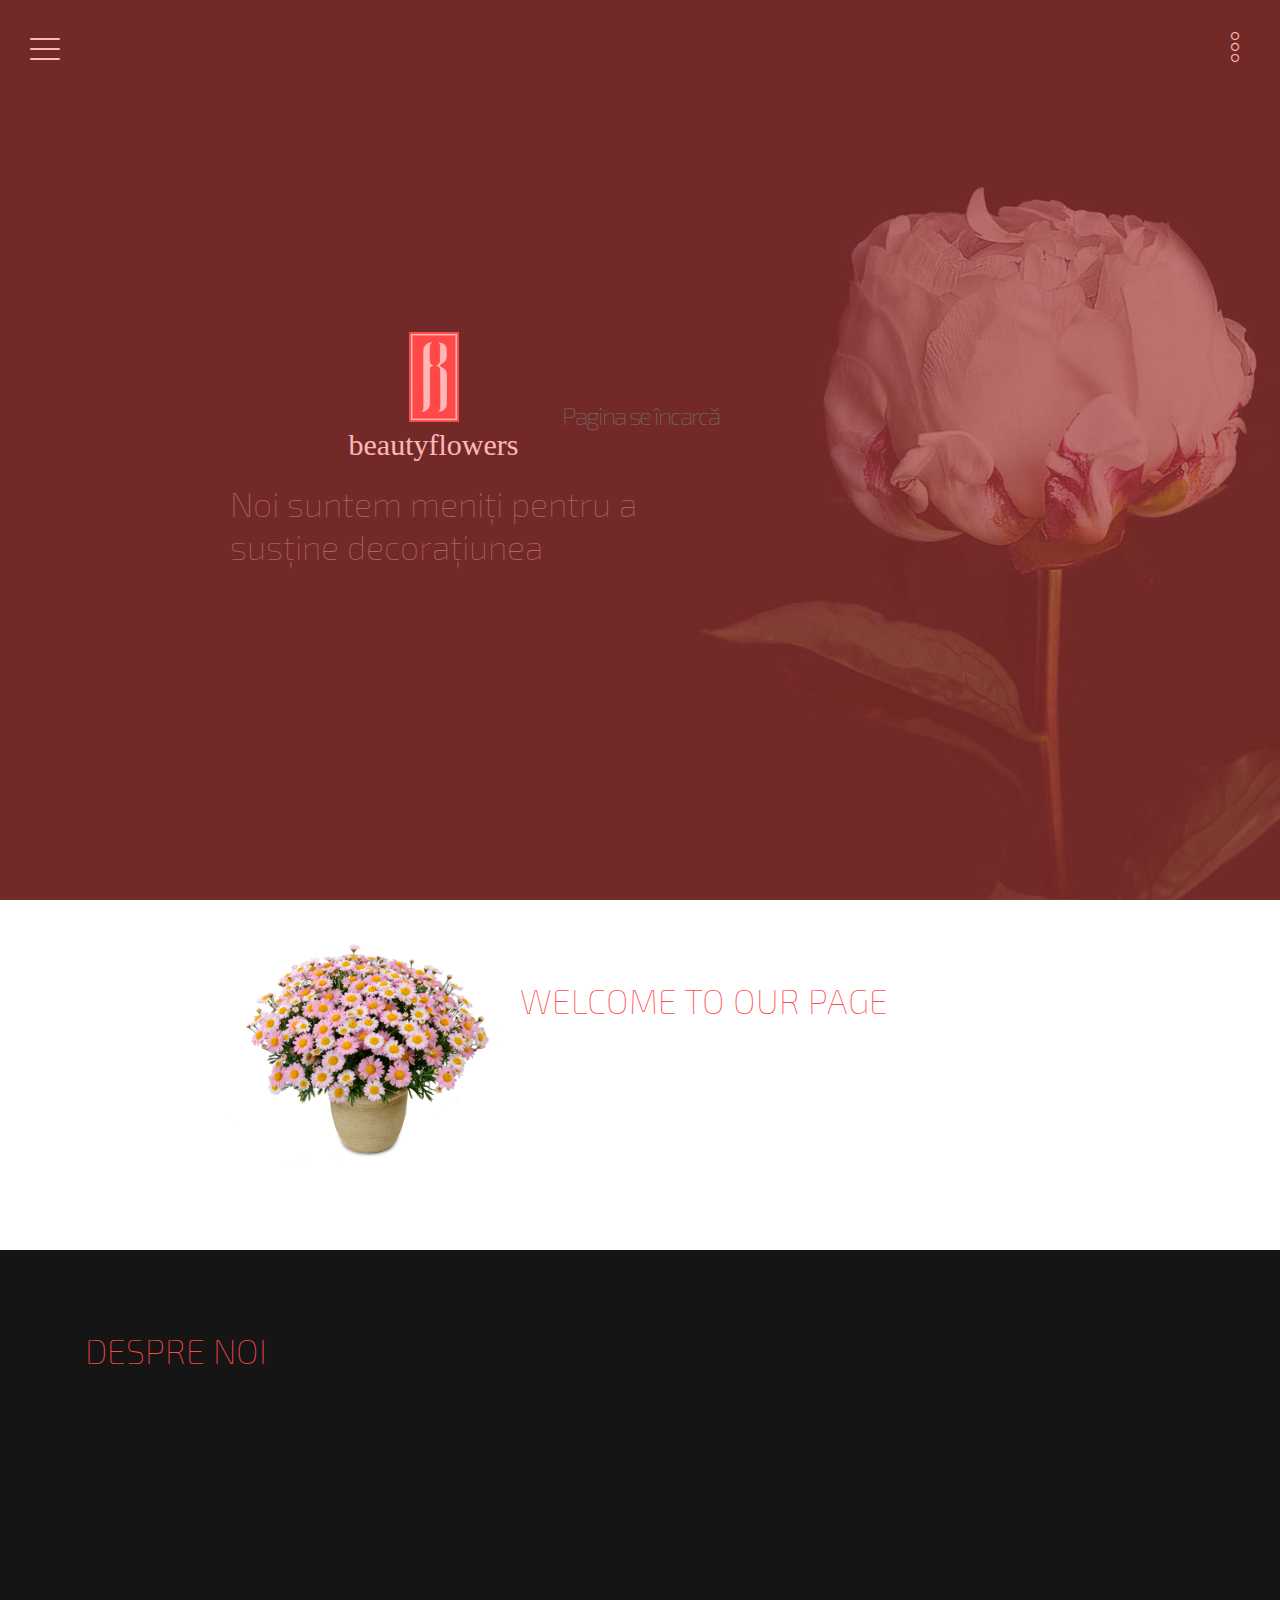
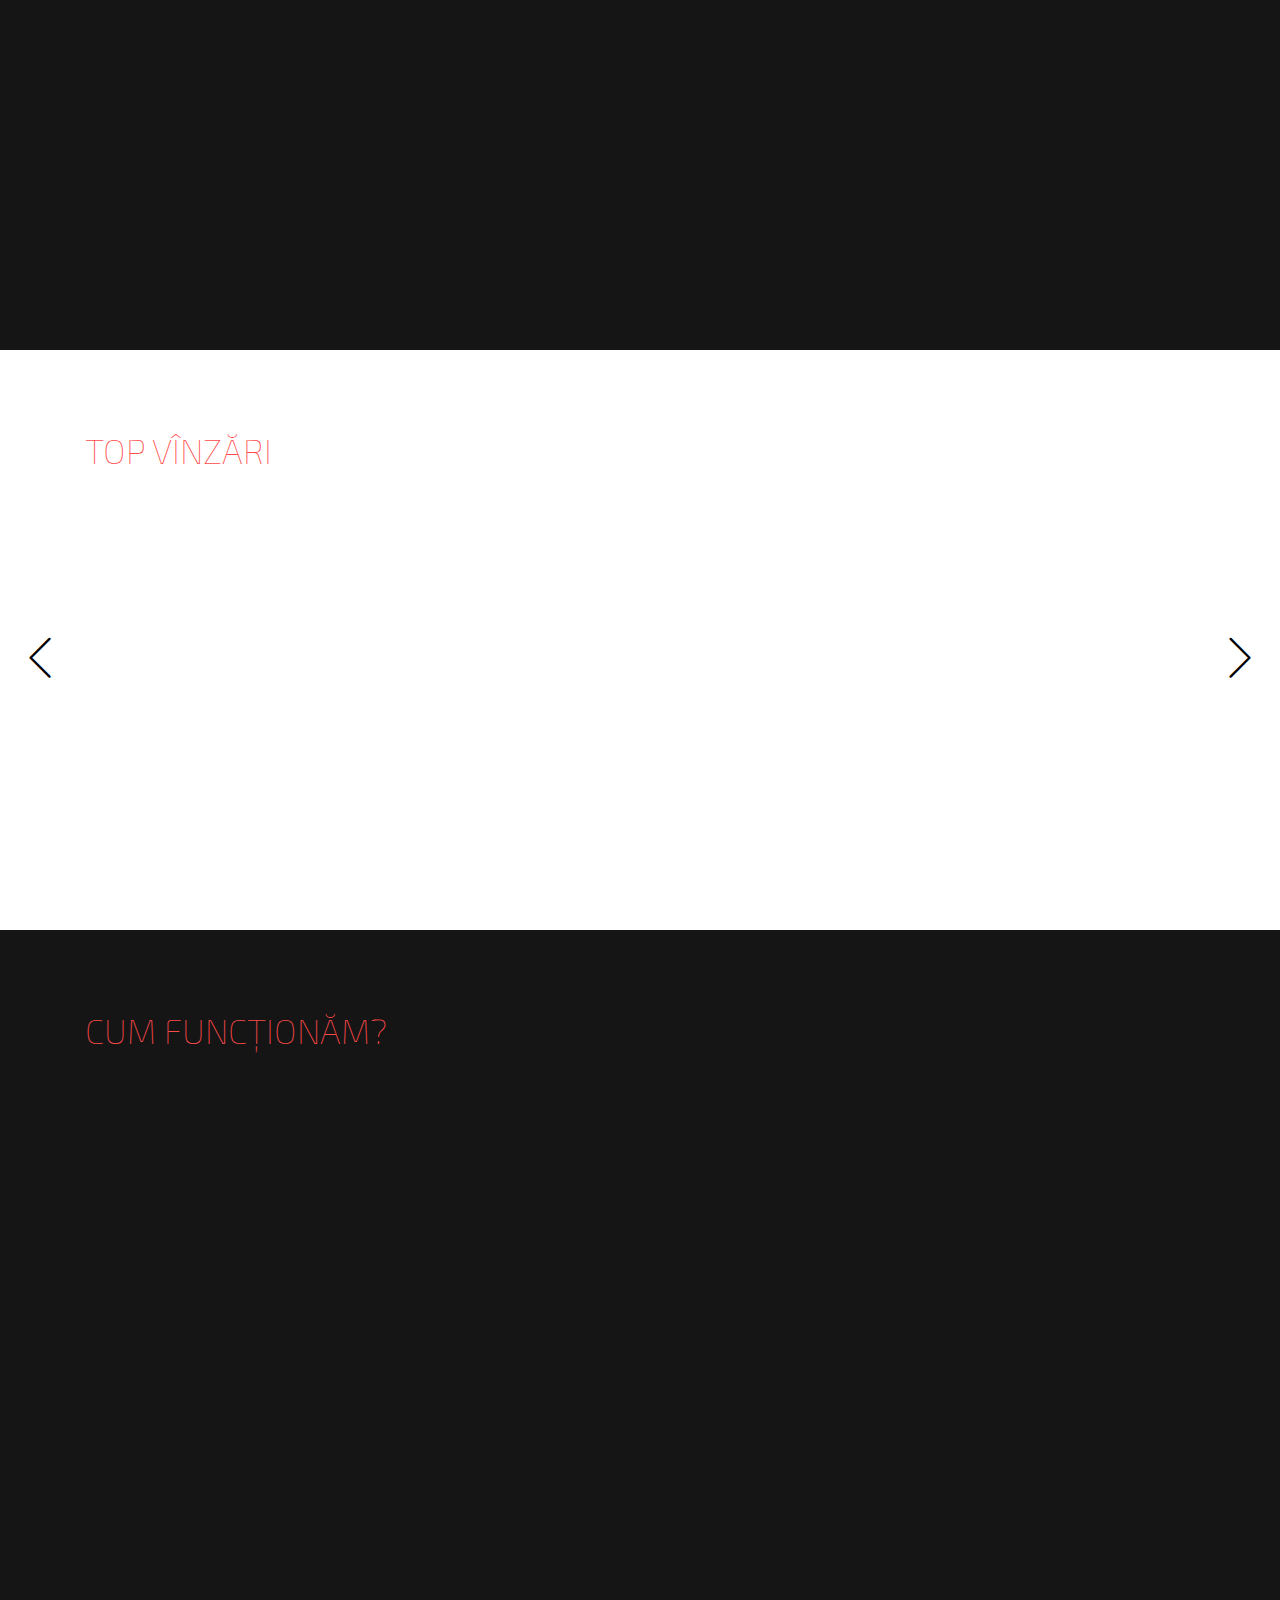
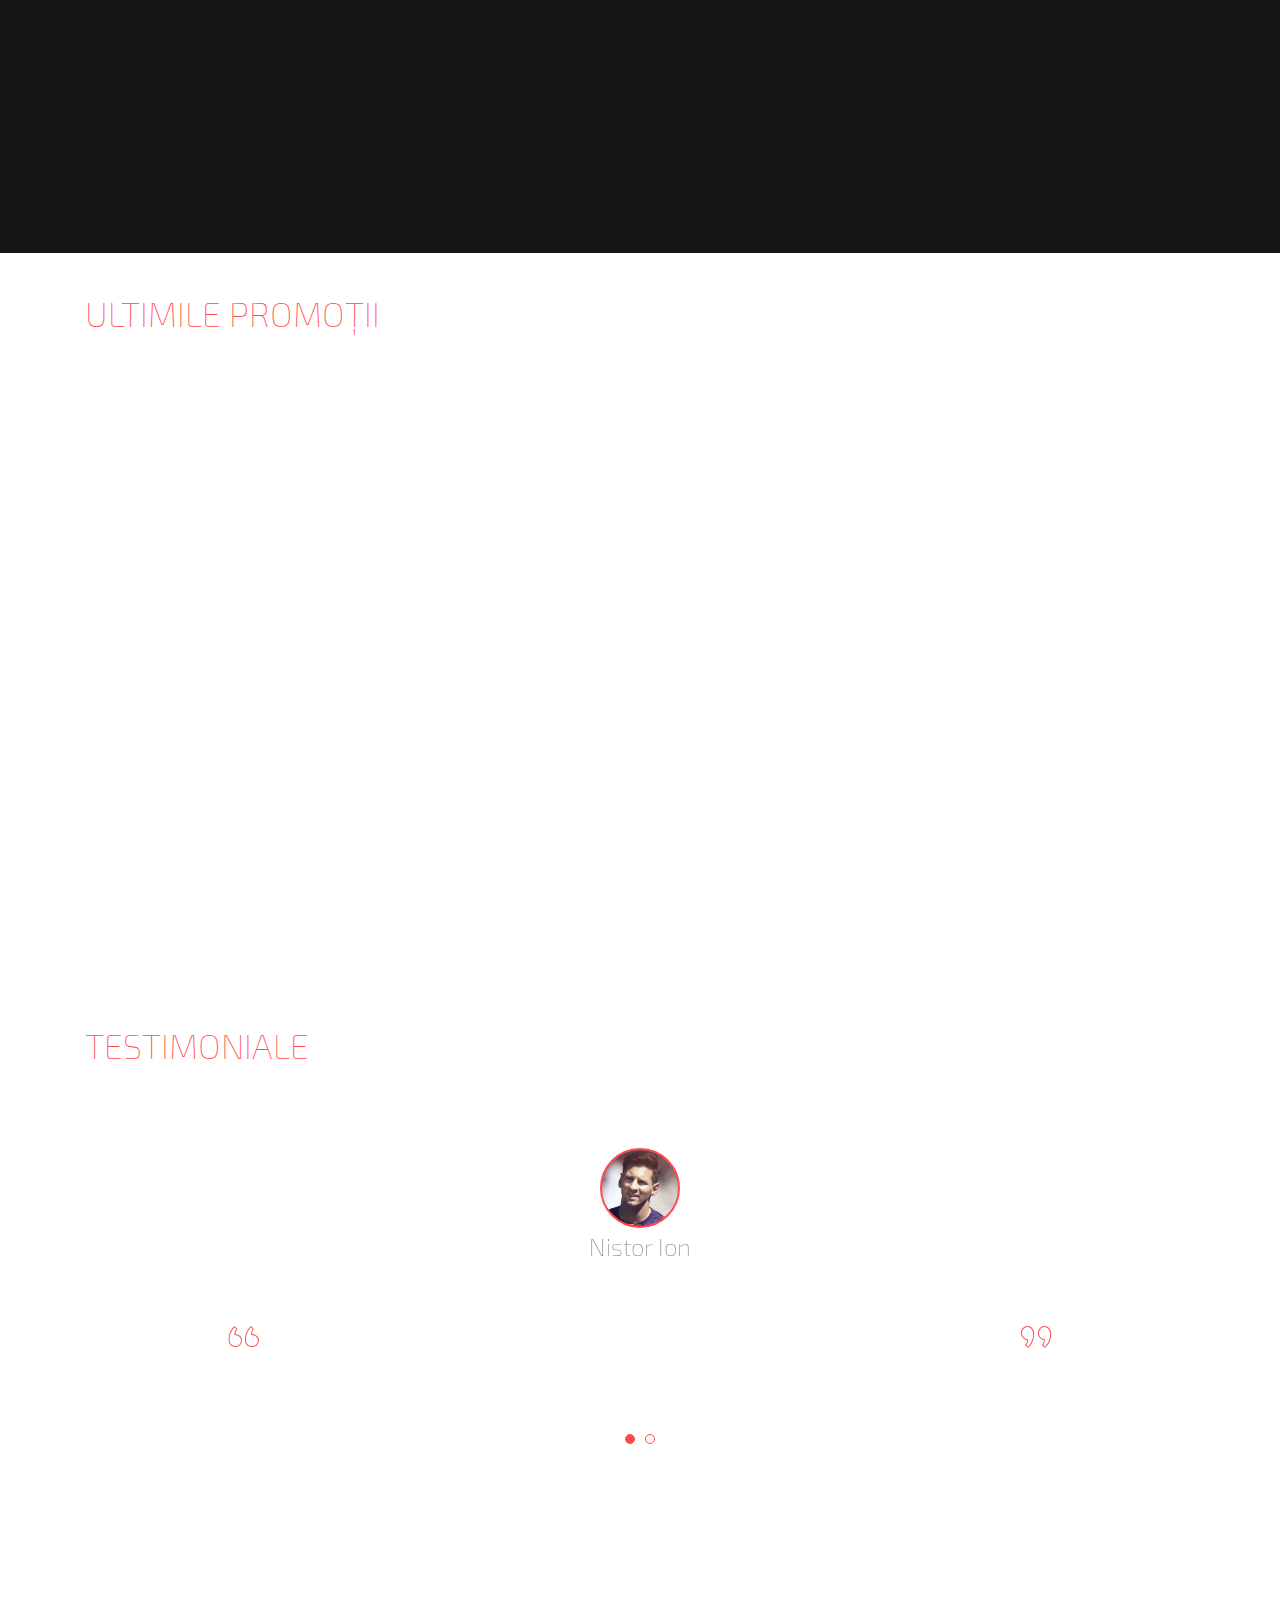
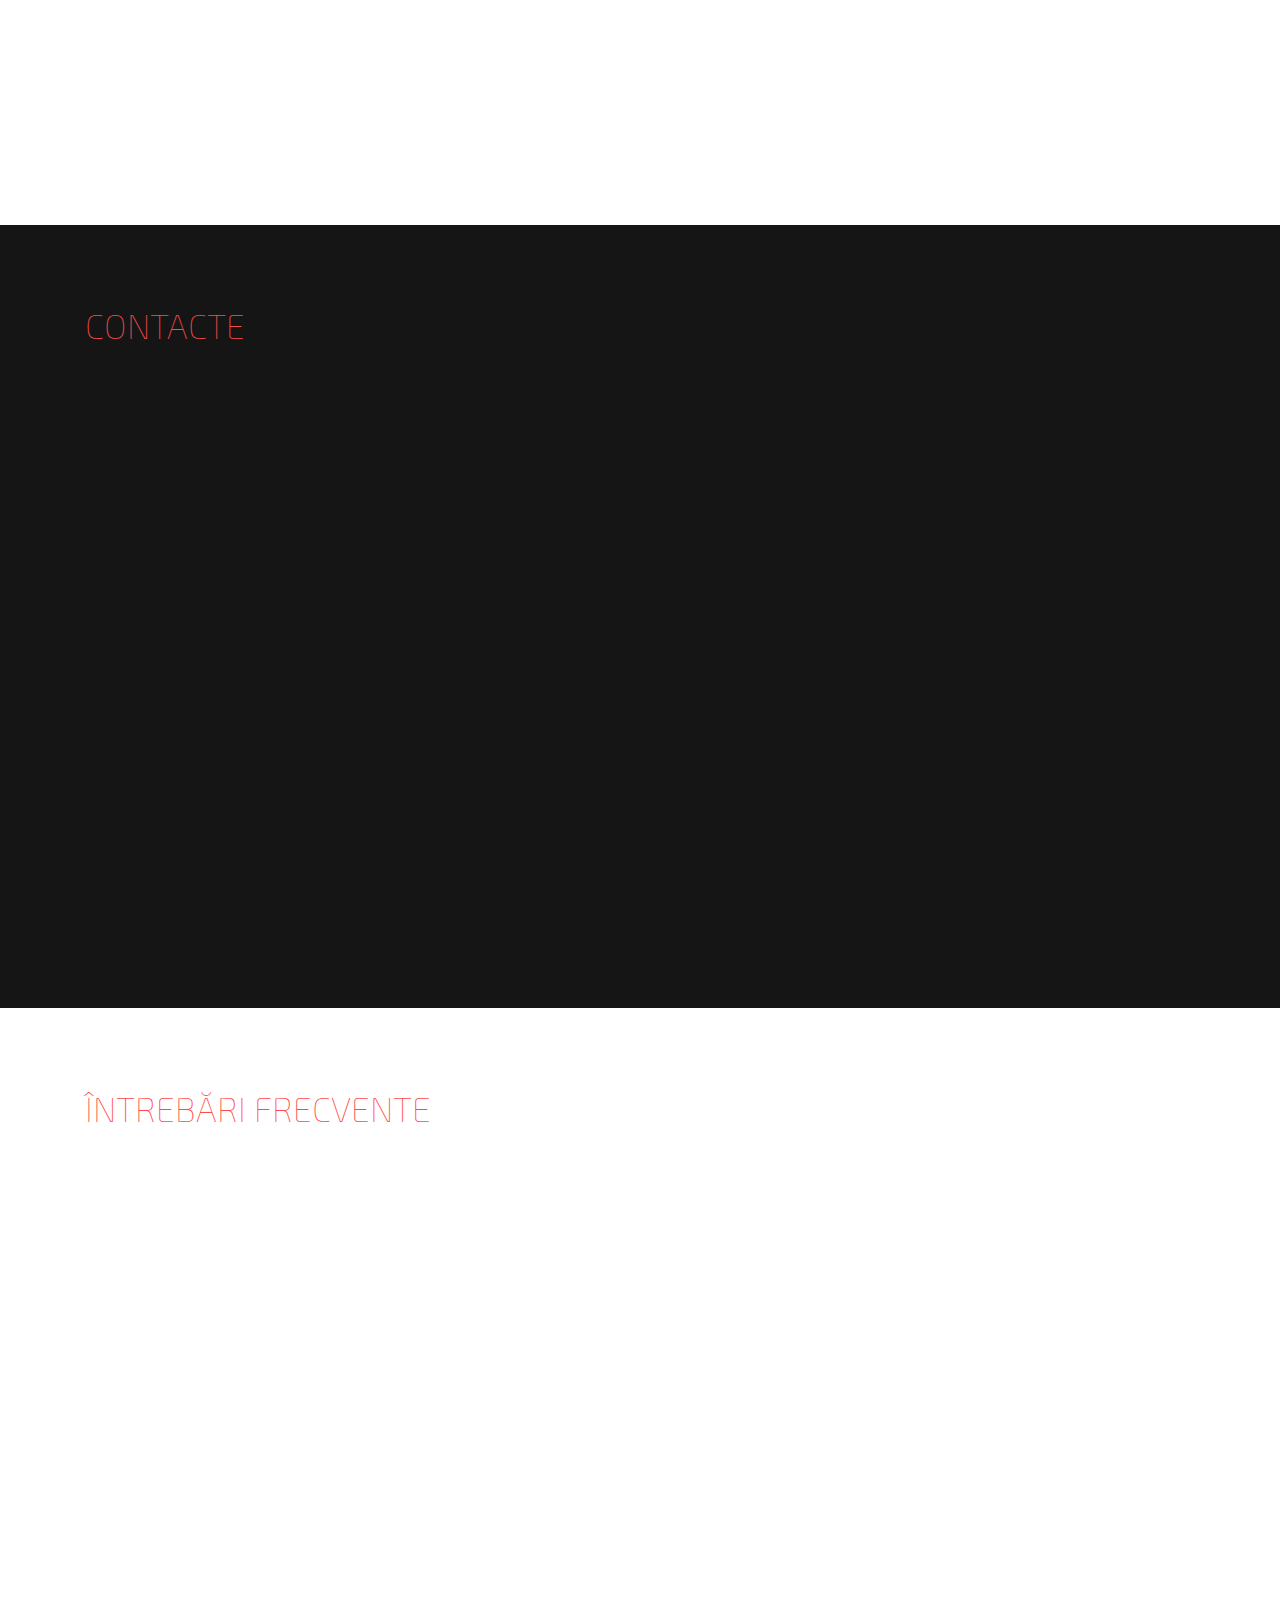
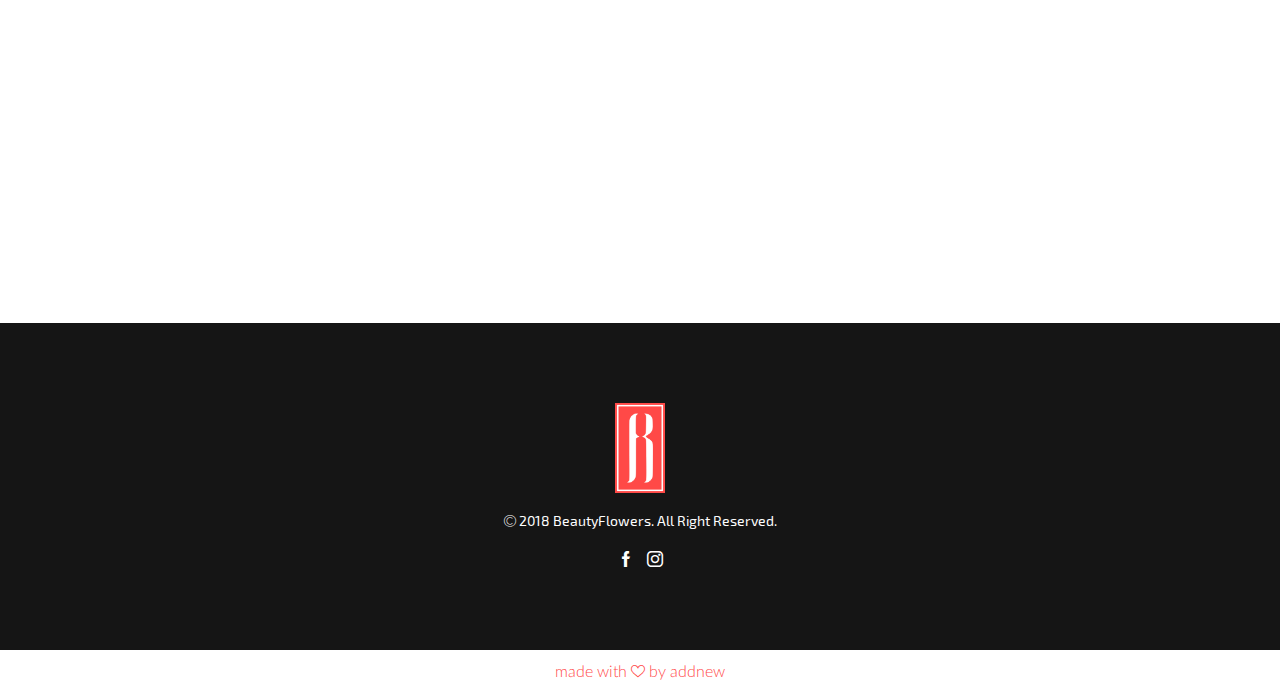
==== commit f8587ee5: "h" ====
--- a/beautyflowers/index.html
+++ b/beautyflowers/index.html
@@ -5,7 +5,7 @@
 
 	<meta charset="utf-8">
 
-	<title>OptimizedHTML 4</title>
+	<title>beautyflowers - moldova</title>
 	<meta name="description" content="">
 
 	<meta http-equiv="X-UA-Compatible" content="IE=edge">
@@ -27,6 +27,9 @@
 </head>
 
 <body>
+	
+	<!-- addnew-preloader -->
+	 <div id="p_prldr" class="preloader"><div class="contpre"><span style="background-image: url(img/preloader.svg);" class="svg_anm"></span><br><small>Pagina se încarcă</small></div></div>
 
 	<div class="menu animated fadeInLeft">
 
@@ -40,9 +43,9 @@
 
 			<div class="menu__row-col description">
 
-					<h2 class="h2 center center-border">Catalog Produse</h2>
-
-					<p class="p">Lorem ipsum dolor sit amet, consectetur adipiscing elit, sed do dolore magna aliqua. Ut enim ad minim veniam, quis nostrud exercitation ullamco laboris nisi ut aliquip ex ea commodo consequat.</p>
+					<h2 class="h2 center center-border">Catalog</h2>
+
+					<p class="p">Propunem două categorii de produse<br><br><span>flori</span><br>&amp;<br><span>handmade</p>
 
 			</div>
 
@@ -58,9 +61,9 @@
 
 			<div class="menu__row-col description">
 
-					<h2 class="h2 center center-border">Catalog Produse</h2>
-
-					<p class="p">Lorem ipsum dolor sit amet, consectetur adipiscing elit, sed do dolore magna aliqua. Ut enim ad minim veniam, quis nostrud exercitation ullamco laboris nisi ut aliquip ex ea commodo consequat.</p>
+					<h2 class="h2 center center-border">flori</h2>
+
+					<p class="p">Florile - produsul pe care noi îl iubim și care ne oferă plăcerea de a lucra zilnic. Noi oferim doutipuri de flori și anume <span>flori anuale</span> care pot decora spațiile maximum un an și <span>flori multianuale</span> care pot ține frumusețea mai mult de un sezon!</p>
 
 			</div>
 
@@ -72,9 +75,9 @@
 
 			<div class="menu__row-col description">
 
-					<h2 class="h2 center center-border">Catalog Produse</h2>
-
-					<p class="p">Lorem ipsum dolor sit amet, consectetur adipiscing elit, sed do dolore magna aliqua. Ut enim ad minim veniam, quis nostrud exercitation ullamco laboris nisi ut aliquip ex ea commodo consequat.</p>
+					<h2 class="h2 center center-border">handmade</h2>
+
+					<p class="p">Handmade - conceput de cîteva persoane care depun multă muncă și suflet în ceia ce fac. Această categorie conține produse care să decoreze unele festivități. Tipurile de produse sunt <span>cutii</span> și <span>cadouri</span></p>
 
 			</div>
 
@@ -86,18 +89,20 @@
 
 		<h2 class="h2 left left-border">Despre Noi</h2>		
 
-		<p class="p left">Donec euismod sem ac urna finibus, sit amet efficitur erat tempus. Ut dapibus dictum turpis, vel faucibus erat posu ere vitae onec euismod sem ac urna finius sit ametvel faucibus erat posuere vitae.</p>
-
-		<p class="p left">Donec euismod sem ac urna finibus, sit amet efficitur erat tempus. Ut dapibus dictum turpis, vel faucibus erat posu ere vitae onec euismod sem ac urna finius sit ametvel faucibus erat posuere vitae.</p>
+		<p class="p left"><span style="color: #ff4a4a">beautyflowers</span> - Din cea mai mare pasiune către flori și decorare, noi am creat echipa ce te ajută să schimbi ușor aspectul spațiului tău.</p>
+
+		<p class="p left">Noi propunem un asortiment bogat de flori decorative. Asortiment pe care îl creștem din semințele de calitate superioară! </p>
+
+		<p class="p left">Produsele pot fi procurate atît angro cît și cu amănuntul!</p>
 
 		<h2 class="h2 left left-border">Link-uri Utile</h2>
 
 		<div class="more__links">
 			
-			<a class="more__links-link" href="">Model Cereri</a>
-			<a class="more__links-link" href="">Contact</a>
-			<a class="more__links-link" href="">Limbă</a>
-			<a class="more__links-link" href="">FAQ</a>
+			<span class="more__links-link modal-toggler">Model Cereri</span>
+			<a class="more__links-link more-toggler" href="#contact">Contact</a>
+			<a class="more__links-link more-toggler" href="#faq">FAQ</a>
+			<a class="more__links-link" href="ru">Руский</a>
 
 		</div>
 
@@ -106,6 +111,14 @@
 			<a href="" target="_blank" class="more__social-link"><i class="icon-facebook"></i></a>
 		</div>
 
+	</div>
+
+	<div class="more__modal animated fadeIn">
+		<i class="icon-close modal-toggler"></i>
+		<div class="more__modal-window">
+			<a href="docs/cerere.docx" target="_blank" class="doc"><i class="icon-word"></i><p class="p">Model Cerere</p></a>
+			<a href="docs/stoc.xlsx" target="_blank" class="doc"><i class="icon-excel"></i><p class="p">Prețuri + Stoc</p></a>
+		</div>
 	</div>
 
 	<header class="header wow slideInDown" style="background-image: url(img/header-bg.jpg);">
@@ -145,9 +158,9 @@
 			
 			<div class="welcome__info-text">
 
-				<p class="p wow fadeInLeft" data-wow-offset="100" data-wow-duration="1s" data-wow-delay="0.5s">Lorem ipsum dolor sit amet, consectetur adipiscing elit. Fusce pharetra pharetra lacinia. Nam dui eros, venenatis et interdum eu, accumsan sit amet mauris.</p>
-
-				<p class="p wow fadeInRight" data-wow-offset="100" data-wow-delay="1s">Lorem ipsum dolor sit amet, consectetur adipiscing elit. Fusce pharetra pharetra lacinia. Nam dui eros, venenatis et interdum eu, accumsan sit amet mauris.</p>
+				<p class="p wow fadeInLeft" data-wow-offset="100" data-wow-duration="1s" data-wow-delay="0.5s">Bine ați venit pe pagina oficială a beautyflowers! Încercați funcționalul ei, explorați cu plăcere catalogul nostru! Găsiți cele mai bune promoții!</p>
+
+				<p class="p wow fadeInRight" data-wow-offset="100" data-wow-delay="1s">Părearea clientului pentru noi contează, așa că vă rugăm să nu ezitați să ne trimiteți o sugestie, propunere sau să ne lăsați o recenzie!</p>
 
 			</div>
 
@@ -166,8 +179,8 @@
 			<div class="about__content-activity wow fadeInLeft" data-wow-offset="100" data-wow-duration="2s">
 				
 				<h2 class="h2">Descoperă-ne Activitatea</h2>
-				<p class="p left white">Lorem ipsum dolor sit amet, consectetur adipisicing elit. Officia in velit doloribus quibusdam molestiae maiores facere illum provident dolor vero recusandae debitis, suscipit odit inventore, voluptate. Quaerat aspernatur ipsa reiciendis.</p>
-				<p class="p left white">Lorem ipsum dolor sit amet, consectetur adipisicing elit. Officia in velit doloribus quibusdam molestiae maiores facere illum provident dolor vero recusandae debitis, suscipit odit inventore, voluptate. Quaerat aspernatur ipsîa reicienădis.</p>
+				<p class="p left white">beautyflowers - Este o companie ce lucrează mai bine de 5 ani, în tot acest timp am dobîndit încrederea multor clienți care mereu revin pentru ași reînprospăta vizualul spațiului lor personal sau antreprenorial!</p>
+				<p class="p left white">Acum noi am decis să lărgim stocurile de produse și ca urmare să atragem atenția a noi clienți, în domeniul nostru de activitate, raportul preț-calitate este avantajul nostru! </p>
 
 				<a href="" class="btn">catalog</a>
 
@@ -176,14 +189,14 @@
 			<div class="about__content-conditions wow fadeInUp" data-wow-offset="100" data-wow-delay="0.5s">
 				<div class="icon"><i class="icon-conditions"></i></div>
 				<h2 class="h2">Condiții de Creștere</h2>
-				<p class="p left white">Lorem ipsum dolor sit amet, consectetur adipisicing elit. Officia in velit doloribus quibusdam molestiae maiores facere illum provident dolor vero recusandae debitis, suscipit odit inventore, voluptate. Quaerat aspernatur ipsa reiciendis.</p>
+				<p class="p left white">Produsele noastre sunt crescute cu dragoste, de aceea noi le oferim o atenție enormă în timpul dezvoltării, ținem cont de toți factorii ecologici și menținem factorii de fotosinteză!</p>
 
 			</div>
 
 			<div class="about__content-capacity wow fadeInRight" data-wow-offset="100" data-wow-delay="1s">
 				<div class="icon"><i class="icon-capacity"></i></div>
 				<h2 class="h2">Capacitate de Producție</h2>
-				<p class="p left white">Lorem ipsum dolor sit amet, consectetur adipisicing elit. Officia in velit doloribus quibusdam molestiae maiores facere illum provident dolor vero recusandae debitis, suscipit odit inventore, voluptate. Quaerat aspernatur ipsa reiciendis.</p>
+				<p class="p left white">Pentru noi nu este o dificultate cerința clientului ci o savoare, de asta noi întotdeauna actualizăm și îmbogățim stocul cu produse noi, incluzînd și cele cerute de client.</p>
 
 			</div>
 
@@ -237,9 +250,42 @@
 					</div>
 				
 				</div>
-
-				<div class="wow bounceIn"> Your Content </div>
-				<div class="wow bounceIn"> Your Content </div>
+				
+				<div class="topsales__content-item wow zoomIn" data-wow-offset="100" data-wow-delay="0.5s">
+
+					<div class="img"><img src="img/top_sales_2.jpg" alt=""></div>
+					<div class="description">
+
+						<h2 class="h2">Bacopa</h2>
+						<p class="p">
+							Lorem ipsum dolor sit amet, consectetur adipiscing elit, sed do eiusmod tempor incididunt ut labore et dolore magna aliqua. 
+						</p>
+						<div class="price">
+							<span class="price-info">preț/buc: </span><span class="price-val">8 Lei</span>
+							<a href="" class="btn btn-product">catalog</a>
+						</div>
+
+					</div>
+				
+				</div>
+
+				<div class="topsales__content-item wow zoomIn" data-wow-offset="100" data-wow-delay="0.5s">
+
+					<div class="img"><img src="img/top_sales_2.jpg" alt=""></div>
+					<div class="description">
+
+						<h2 class="h2">Bacopa</h2>
+						<p class="p">
+							Lorem ipsum dolor sit amet, consectetur adipiscing elit, sed do eiusmod tempor incididunt ut labore et dolore magna aliqua. 
+						</p>
+						<div class="price">
+							<span class="price-info">preț/buc: </span><span class="price-val">8 Lei</span>
+							<a href="" class="btn btn-product">catalog</a>
+						</div>
+
+					</div>
+				
+				</div>
 
 
 			</div>
@@ -261,7 +307,7 @@
 					<div class="howitwork__item wow fadeIn" data-wow-offset="100">
 						<h1 class="h1">1</h1>
 						<h2 class="h2">Cerere</h2>
-						<p class="p">Lorem ipsum dolor sit amet, consectetur adipisicing elit. Ullam aliquam similique, ab.</p>
+						<p class="p">Cel mai important pas este contactarea noastră sau depunerea cererii.</p>
 					</div>
 				</div>
 
@@ -269,7 +315,7 @@
 					<div class="howitwork__item wow fadeIn" data-wow-offset="100" data-wow-delay="0.5s">
 						<h1 class="h1">2</h1>
 						<h2 class="h2">Convorbire</h2>
-						<p class="p">Lorem ipsum dolor sit amet, consectetur adipisicing elit. Ullam aliquam similique, ab.</p>
+						<p class="p">Momentul în care împreună clarificăm necesitățile și determinăm soluțiile.</p>
 					</div>
 				</div>
 
@@ -277,7 +323,7 @@
 					<div class="howitwork__item wow fadeIn" data-wow-offset="100" data-wow-delay="1s">
 						<h1 class="h1">3</h1>
 						<h2 class="h2">Livrare</h2>
-						<p class="p">Lorem ipsum dolor sit amet, consectetur adipisicing elit. Ullam aliquam similique, ab.</p>
+						<p class="p">Comanda o puteți recepționa direct de la noi sau puteți solicita livrare.</p>
 					</div>
 				</div>
 
@@ -285,7 +331,7 @@
 					<div class="howitwork__item wow fadeIn" data-wow-offset="0" data-wow-delay="1.5s">
 						<h1 class="h1">4</h1>
 						<h2 class="h2">Achitare</h2>
-						<p class="p">Lorem ipsum dolor sit amet, consectetur adipisicing elit. Ullam aliquam similique, ab.</p>
+						<p class="p">Achitarea produselor se execută cash doar după primirea produselor.</p>
 					</div>
 				</div>
 
@@ -293,7 +339,7 @@
 					<div class="howitwork__item wow fadeIn"  data-wow-offset="0" data-wow-delay="2s">
 						<h1 class="h1">5</h1>
 						<h2 class="h2">Recenzie</h2>
-						<p class="p">Lorem ipsum dolor sit amet, consectetur adipisicing elit. Ullam aliquam similique, ab.</p>
+						<p class="p">După implementarea produselor noastre în afacere, rugăm să lăsați o recenzie.</p>
 					</div>
 				</div>
 
@@ -301,7 +347,7 @@
 					<div class="howitwork__item wow fadeIn"  data-wow-offset="0" data-wow-delay="2.5s">
 						<h1 class="h1">6</h1>
 						<h2 class="h2">Succes</h2>
-						<p class="p">Lorem ipsum dolor sit amet, consectetur adipisicing elit. Ullam aliquam similique, ab.</p>
+						<p class="p">Pasul în care sunteți satisfăcut de rezultatul realizat împreună. Noi vă mai așteptăm!</p>
 					</div>
 				</div>
 			</div>
@@ -323,7 +369,7 @@
 					<div class="promo__content-item wow zoomIn"  data-wow-offset="100">
 						<h1 class="h1">- 10%</h1>
 						<h2 class="h2">La a 3-a comandă</h2>
-						<p>Lorem ipsum dolor sit amet, consectetur adipiscing elit, sed do eiusmod tempor incididunt ut labore et dolore magna aliqua.</p>
+						<p>A trei-a revenire a d-voastră la noi vă aduce o  reducere de zece procente din suma totală!</p>
 					</div>
 				</div>
 
@@ -331,7 +377,7 @@
 					<div class="promo__content-item wow zoomIn"  data-wow-offset="100" data-wow-delay="0.7s">
 						<h1 class="h1">- 20%</h1>
 						<h2 class="h2">La a 5-a comandă</h2>
-						<p>Lorem ipsum dolor sit amet, consectetur adipiscing elit, sed do eiusmod tempor incididunt ut labore et dolore magna aliqua.</p>
+						<p>Încredere reciprocă! Reducere de douăzeci procente indiferent de suma care necesită a fi plătită!</p>
 					</div>
 				</div>
 
@@ -339,7 +385,7 @@
 					<div class="promo__content-item wow zoomIn"  data-wow-offset="100" data-wow-delay="1.4s">
 						<h1 class="h1">- 100%</h1>
 						<h2 class="h2">La livrare</h2>
-						<p>Lorem ipsum dolor sit amet, consectetur adipiscing elit, sed do eiusmod tempor incididunt ut labore et dolore magna aliqua.</p>
+						<p>Dacă suma produselor procurate depășește suma de o mie de lei noi oferim gratis livrarea comenzii!</p>
 					</div>
 				</div>
 
@@ -424,7 +470,7 @@
 
 	</section>
 
-	<section class="contacts" style="background-image: url(img/contacts-bg.jpg);">
+	<section class="contacts" id="contact" style="background-image: url(img/contacts-bg.jpg);">
 		
 		<div class="container">
 			<div class="link animated fadeInRight">
@@ -490,7 +536,7 @@
 
 	</section>
 	
-	<section class="faq">
+	<section class="faq" id="faq">
 
 		<div class="container faq__title">
 			<h1 class="h1">întrebări frecvente</h1>
@@ -501,15 +547,15 @@
 			<div class="row">
 				<div class="col-sm-8 offset-sm-2 col-md-6 offset-md-0 col-lg-4 offset-lg-2 faq__col">
 					<div class="item faq__col-item wow zoomIn" data-wow-offset="200">
-						<h2 class="h2">‘ Cum depun o cerere? ’</h2>
-						<p class="p">Lorem ipsum dolor sit amet, consectetur adipiscing elit, sed do eiusmod tempor incididunt ut labore et dolore magna aliqua. Lorem ipsum dolor sit amet, consectetur adipiscing elit, sed do eiusmod tempor incididunt ut labore et dolore magna aliqua. </p>
+						<h2 class="h2">‘ Unde găsesc catalogul? ’</h2>
+						<p class="p">Pentru a explora catalogul facem în felul următor: pe primul block al paginii tastăm butonul meniu ' <i class="icon-menu"></i> ', în fereastra care ne apare alegem categoria de produse, automat trecem la catalogul de produse alese unde mai putem alege și tipul de produse din această categorie.</p>
 					</div>
 				</div>
 
 				<div class="col-sm-8 offset-sm-2 col-md-6 offset-md-0 col-lg-4 faq__col">
 					<div class="item faq__col-item wow zoomIn" data-wow-offset="200" data-wow-delay="1s">
-						<h2 class="h2">‘ Cum depun o cerere? ’</h2>
-						<p class="p">Lorem ipsum dolor sit amet, consectetur adipiscing elit, sed do eiusmod tempor incididunt ut labore et dolore magna aliqua. Lorem ipsum dolor sit amet, consectetur adipiscing elit, sed do eiusmod tempor incididunt ut labore et dolore magna aliqua. </p>
+						<h2 class="h2">‘ Cum execut o comandă? ’</h2>
+						<p class="p">Pentru a executa comanda puteți îndată să ne apelați și noi o să completăm cererea d-voastră conform produselor selectate sau puteți să ne trimiteți cererea prin e-mail.<br>PS: exemplu cerere și lista stocului actual le găsiți în meniul mai mult ' <i class="icon-more"></i> '.</p>
 					</div>
 				</div>
 			</div>
@@ -517,15 +563,15 @@
 			<div class="row">
 				<div class="col-sm-8 offset-sm-2 col-md-6 offset-md-0 col-lg-4 offset-lg-2 faq__col">
 					<div class="item faq__col-item wow zoomIn" data-wow-offset="0" data-wow-delay="1.5s">
-						<h2 class="h2">‘ Cum depun o cerere? ’</h2>
-						<p class="p">Lorem ipsum dolor sit amet, consectetur adipiscing elit, sed do eiusmod tempor incididunt ut labore et dolore magna aliqua. Lorem ipsum dolor sit amet, consectetur adipiscing elit, sed do eiusmod tempor incididunt ut labore et dolore magna aliqua. </p>
+						<h2 class="h2">‘ Cum primesc comanda? ’</h2>
+						<p class="p">Dacă dumneavoastră în cerere ați indicat deja produsele și cantitatea lor, vă rămîne doar să alegeți cum primiți comanda, o luați singuri de la noi sau v-o livrăm noi. În cazul variantei a doua trebuie să indicați și adresa.</p>
 					</div>
 				</div>
 
 				<div class="col-sm-8 offset-sm-2 col-md-6 offset-md-0 col-lg-4 faq__col">
 					<div class="item faq__col-item wow zoomIn" data-wow-offset="0" data-wow-delay="0.5s">
-						<h2 class="h2">‘ Cum depun o cerere? ’</h2>
-						<p class="p">Lorem ipsum dolor sit amet, consectetur adipiscing elit, sed do eiusmod tempor incididunt ut labore et dolore magna aliqua. Lorem ipsum dolor sit amet, consectetur adipiscing elit, sed do eiusmod tempor incididunt ut labore et dolore magna aliqua. </p>
+						<h2 class="h2">‘ Cum las o recenzie? ’</h2>
+						<p class="p">După primirea produselor noastre, fără îndoială ne puteți lăsa o recenzie, pentru asta în blocul de contact completați formularul iar la tema mesajului indicați ' recenzie '. Noi o procesăm și în ceva timp o găsiți pe pagina noastră.</p>
 					</div>
 				</div>
 			</div>
@@ -550,6 +596,9 @@
 		<p class="p">made with <i class="icon-heart-bold"></i> by <a href="">addnew</a></p>
 
 	</section>
+	
+	<!-- addnew-top-btn -->
+	<a href="#0" class="cd-top btntop" style="background-image: url(img/top-arrow.svg);">Top</a>
 
 	<script src="js/scripts.min.js"></script>
 
--- a/beautyflowers/css/main.min.css
+++ b/beautyflowers/css/main.min.css
@@ -1 +1 @@
-@charset "UTF-8";a,abbr,acronym,address,applet,article,aside,audio,b,big,blockquote,body,canvas,caption,center,cite,code,dd,del,details,dfn,div,dl,dt,em,embed,fieldset,figcaption,figure,footer,form,h1,h2,h3,h4,h5,h6,header,hgroup,html,i,iframe,img,ins,kbd,label,legend,li,mark,menu,nav,object,ol,output,p,pre,q,ruby,s,samp,section,small,span,strike,strong,sub,summary,sup,table,tbody,td,tfoot,th,thead,time,tr,tt,u,ul,var,video{margin:0;padding:0;border:0;font-size:100%;font:inherit;vertical-align:baseline}article,aside,details,figcaption,figure,footer,header,hgroup,menu,nav,section{display:block}body{line-height:1}ol,ul{list-style:none}blockquote,q{quotes:none}blockquote:after,blockquote:before,q:after,q:before{content:'';content:none}table{border-collapse:collapse;border-spacing:0}.hamburger{font:inherit;display:inline-block;overflow:visible;margin:0;padding:15px;cursor:pointer;transition-timing-function:linear;transition-duration:.15s;transition-property:opacity,filter;text-transform:none;color:inherit;border:0;background-color:transparent}.hamburger:hover{opacity:.7}.hamburger-box{position:relative;display:inline-block;width:40px;height:24px}.hamburger-inner{top:50%;display:block;margin-top:-2px}.hamburger-inner,.hamburger-inner:after,.hamburger-inner:before{position:absolute;width:40px;height:4px;transition-timing-function:ease;transition-duration:.15s;transition-property:transform;border-radius:4px;background-color:#000}.hamburger-inner:after,.hamburger-inner:before{display:block;content:""}.hamburger-inner:before{top:-10px}.hamburger-inner:after{bottom:-10px}.hamburger--3dx .hamburger-box{perspective:80px}.hamburger--3dx .hamburger-inner{transition:transform .15s cubic-bezier(.645,.045,.355,1),background-color 0s cubic-bezier(.645,.045,.355,1) .1s}.hamburger--3dx .hamburger-inner:after,.hamburger--3dx .hamburger-inner:before{transition:transform 0s cubic-bezier(.645,.045,.355,1) .1s}.hamburger--3dx.is-active .hamburger-inner{transform:rotateY(180deg);background-color:transparent}.hamburger--3dx.is-active .hamburger-inner:before{transform:translate3d(0,10px,0) rotate(45deg)}.hamburger--3dx.is-active .hamburger-inner:after{transform:translate3d(0,-10px,0) rotate(-45deg)}.hamburger--3dx-r .hamburger-box{perspective:80px}.hamburger--3dx-r .hamburger-inner{transition:transform .15s cubic-bezier(.645,.045,.355,1),background-color 0s cubic-bezier(.645,.045,.355,1) .1s}.hamburger--3dx-r .hamburger-inner:after,.hamburger--3dx-r .hamburger-inner:before{transition:transform 0s cubic-bezier(.645,.045,.355,1) .1s}.hamburger--3dx-r.is-active .hamburger-inner{transform:rotateY(-180deg);background-color:transparent}.hamburger--3dx-r.is-active .hamburger-inner:before{transform:translate3d(0,10px,0) rotate(45deg)}.hamburger--3dx-r.is-active .hamburger-inner:after{transform:translate3d(0,-10px,0) rotate(-45deg)}.hamburger--3dy .hamburger-box{perspective:80px}.hamburger--3dy .hamburger-inner{transition:transform .15s cubic-bezier(.645,.045,.355,1),background-color 0s cubic-bezier(.645,.045,.355,1) .1s}.hamburger--3dy .hamburger-inner:after,.hamburger--3dy .hamburger-inner:before{transition:transform 0s cubic-bezier(.645,.045,.355,1) .1s}.hamburger--3dy.is-active .hamburger-inner{transform:rotateX(-180deg);background-color:transparent}.hamburger--3dy.is-active .hamburger-inner:before{transform:translate3d(0,10px,0) rotate(45deg)}.hamburger--3dy.is-active .hamburger-inner:after{transform:translate3d(0,-10px,0) rotate(-45deg)}.hamburger--3dy-r .hamburger-box{perspective:80px}.hamburger--3dy-r .hamburger-inner{transition:transform .15s cubic-bezier(.645,.045,.355,1),background-color 0s cubic-bezier(.645,.045,.355,1) .1s}.hamburger--3dy-r .hamburger-inner:after,.hamburger--3dy-r .hamburger-inner:before{transition:transform 0s cubic-bezier(.645,.045,.355,1) .1s}.hamburger--3dy-r.is-active .hamburger-inner{transform:rotateX(180deg);background-color:transparent}.hamburger--3dy-r.is-active .hamburger-inner:before{transform:translate3d(0,10px,0) rotate(45deg)}.hamburger--3dy-r.is-active .hamburger-inner:after{transform:translate3d(0,-10px,0) rotate(-45deg)}.hamburger--3dxy .hamburger-box{perspective:80px}.hamburger--3dxy .hamburger-inner{transition:transform .15s cubic-bezier(.645,.045,.355,1),background-color 0s cubic-bezier(.645,.045,.355,1) .1s}.hamburger--3dxy .hamburger-inner:after,.hamburger--3dxy .hamburger-inner:before{transition:transform 0s cubic-bezier(.645,.045,.355,1) .1s}.hamburger--3dxy.is-active .hamburger-inner{transform:rotateX(180deg) rotateY(180deg);background-color:transparent}.hamburger--3dxy.is-active .hamburger-inner:before{transform:translate3d(0,10px,0) rotate(45deg)}.hamburger--3dxy.is-active .hamburger-inner:after{transform:translate3d(0,-10px,0) rotate(-45deg)}.hamburger--3dxy-r .hamburger-box{perspective:80px}.hamburger--3dxy-r .hamburger-inner{transition:transform .15s cubic-bezier(.645,.045,.355,1),background-color 0s cubic-bezier(.645,.045,.355,1) .1s}.hamburger--3dxy-r .hamburger-inner:after,.hamburger--3dxy-r .hamburger-inner:before{transition:transform 0s cubic-bezier(.645,.045,.355,1) .1s}.hamburger--3dxy-r.is-active .hamburger-inner{transform:rotateX(180deg) rotateY(180deg) rotate(-180deg);background-color:transparent}.hamburger--3dxy-r.is-active .hamburger-inner:before{transform:translate3d(0,10px,0) rotate(45deg)}.hamburger--3dxy-r.is-active .hamburger-inner:after{transform:translate3d(0,-10px,0) rotate(-45deg)}.hamburger--arrow.is-active .hamburger-inner:before{transform:translate3d(-8px,0,0) rotate(-45deg) scaleX(.7)}.hamburger--arrow.is-active .hamburger-inner:after{transform:translate3d(-8px,0,0) rotate(45deg) scaleX(.7)}.hamburger--arrow-r.is-active .hamburger-inner:before{transform:translate3d(8px,0,0) rotate(45deg) scaleX(.7)}.hamburger--arrow-r.is-active .hamburger-inner:after{transform:translate3d(8px,0,0) rotate(-45deg) scaleX(.7)}.hamburger--arrowalt .hamburger-inner:before{transition:top .1s ease .1s,transform .1s cubic-bezier(.165,.84,.44,1)}.hamburger--arrowalt .hamburger-inner:after{transition:bottom .1s ease .1s,transform .1s cubic-bezier(.165,.84,.44,1)}.hamburger--arrowalt.is-active .hamburger-inner:before{top:0;transition:top .1s ease,transform .1s cubic-bezier(.895,.03,.685,.22) .1s;transform:translate3d(-8px,-10px,0) rotate(-45deg) scaleX(.7)}.hamburger--arrowalt.is-active .hamburger-inner:after{bottom:0;transition:bottom .1s ease,transform .1s cubic-bezier(.895,.03,.685,.22) .1s;transform:translate3d(-8px,10px,0) rotate(45deg) scaleX(.7)}.hamburger--arrowalt-r .hamburger-inner:before{transition:top .1s ease .1s,transform .1s cubic-bezier(.165,.84,.44,1)}.hamburger--arrowalt-r .hamburger-inner:after{transition:bottom .1s ease .1s,transform .1s cubic-bezier(.165,.84,.44,1)}.hamburger--arrowalt-r.is-active .hamburger-inner:before{top:0;transition:top .1s ease,transform .1s cubic-bezier(.895,.03,.685,.22) .1s;transform:translate3d(8px,-10px,0) rotate(45deg) scaleX(.7)}.hamburger--arrowalt-r.is-active .hamburger-inner:after{bottom:0;transition:bottom .1s ease,transform .1s cubic-bezier(.895,.03,.685,.22) .1s;transform:translate3d(8px,10px,0) rotate(-45deg) scaleX(.7)}.hamburger--arrowturn.is-active .hamburger-inner{transform:rotate(-180deg)}.hamburger--arrowturn.is-active .hamburger-inner:before{transform:translate3d(8px,0,0) rotate(45deg) scaleX(.7)}.hamburger--arrowturn.is-active .hamburger-inner:after{transform:translate3d(8px,0,0) rotate(-45deg) scaleX(.7)}.hamburger--arrowturn-r.is-active .hamburger-inner{transform:rotate(-180deg)}.hamburger--arrowturn-r.is-active .hamburger-inner:before{transform:translate3d(-8px,0,0) rotate(-45deg) scaleX(.7)}.hamburger--arrowturn-r.is-active .hamburger-inner:after{transform:translate3d(-8px,0,0) rotate(45deg) scaleX(.7)}.hamburger--boring .hamburger-inner,.hamburger--boring .hamburger-inner:after,.hamburger--boring .hamburger-inner:before{transition-property:none}.hamburger--boring.is-active .hamburger-inner{transform:rotate(45deg)}.hamburger--boring.is-active .hamburger-inner:before{top:0;opacity:0}.hamburger--boring.is-active .hamburger-inner:after{bottom:0;transform:rotate(-90deg)}.hamburger--collapse .hamburger-inner{top:auto;bottom:0;transition-delay:.13s;transition-timing-function:cubic-bezier(.55,.055,.675,.19);transition-duration:.13s}.hamburger--collapse .hamburger-inner:after{top:-20px;transition:top .2s cubic-bezier(.33333,.66667,.66667,1) .2s,opacity .1s linear}.hamburger--collapse .hamburger-inner:before{transition:top .12s cubic-bezier(.33333,.66667,.66667,1) .2s,transform .13s cubic-bezier(.55,.055,.675,.19)}.hamburger--collapse.is-active .hamburger-inner{transition-delay:.22s;transition-timing-function:cubic-bezier(.215,.61,.355,1);transform:translate3d(0,-10px,0) rotate(-45deg)}.hamburger--collapse.is-active .hamburger-inner:after{top:0;transition:top .2s cubic-bezier(.33333,0,.66667,.33333),opacity .1s linear .22s;opacity:0}.hamburger--collapse.is-active .hamburger-inner:before{top:0;transition:top .1s cubic-bezier(.33333,0,.66667,.33333) .16s,transform .13s cubic-bezier(.215,.61,.355,1) .25s;transform:rotate(-90deg)}.hamburger--collapse-r .hamburger-inner{top:auto;bottom:0;transition-delay:.13s;transition-timing-function:cubic-bezier(.55,.055,.675,.19);transition-duration:.13s}.hamburger--collapse-r .hamburger-inner:after{top:-20px;transition:top .2s cubic-bezier(.33333,.66667,.66667,1) .2s,opacity .1s linear}.hamburger--collapse-r .hamburger-inner:before{transition:top .12s cubic-bezier(.33333,.66667,.66667,1) .2s,transform .13s cubic-bezier(.55,.055,.675,.19)}.hamburger--collapse-r.is-active .hamburger-inner{transition-delay:.22s;transition-timing-function:cubic-bezier(.215,.61,.355,1);transform:translate3d(0,-10px,0) rotate(45deg)}.hamburger--collapse-r.is-active .hamburger-inner:after{top:0;transition:top .2s cubic-bezier(.33333,0,.66667,.33333),opacity .1s linear .22s;opacity:0}.hamburger--collapse-r.is-active .hamburger-inner:before{top:0;transition:top .1s cubic-bezier(.33333,0,.66667,.33333) .16s,transform .13s cubic-bezier(.215,.61,.355,1) .25s;transform:rotate(90deg)}.hamburger--elastic .hamburger-inner{top:2px;transition-timing-function:cubic-bezier(.68,-.55,.265,1.55);transition-duration:.275s}.hamburger--elastic .hamburger-inner:before{top:10px;transition:opacity .125s ease .275s}.hamburger--elastic .hamburger-inner:after{top:20px;transition:transform .275s cubic-bezier(.68,-.55,.265,1.55)}.hamburger--elastic.is-active .hamburger-inner{transition-delay:75ms;transform:translate3d(0,10px,0) rotate(135deg)}.hamburger--elastic.is-active .hamburger-inner:before{transition-delay:0s;opacity:0}.hamburger--elastic.is-active .hamburger-inner:after{transition-delay:75ms;transform:translate3d(0,-20px,0) rotate(-270deg)}.hamburger--elastic-r .hamburger-inner{top:2px;transition-timing-function:cubic-bezier(.68,-.55,.265,1.55);transition-duration:.275s}.hamburger--elastic-r .hamburger-inner:before{top:10px;transition:opacity .125s ease .275s}.hamburger--elastic-r .hamburger-inner:after{top:20px;transition:transform .275s cubic-bezier(.68,-.55,.265,1.55)}.hamburger--elastic-r.is-active .hamburger-inner{transition-delay:75ms;transform:translate3d(0,10px,0) rotate(-135deg)}.hamburger--elastic-r.is-active .hamburger-inner:before{transition-delay:0s;opacity:0}.hamburger--elastic-r.is-active .hamburger-inner:after{transition-delay:75ms;transform:translate3d(0,-20px,0) rotate(270deg)}.hamburger--emphatic{overflow:hidden}.hamburger--emphatic .hamburger-inner{transition:background-color .125s ease-in .175s}.hamburger--emphatic .hamburger-inner:before{left:0;transition:transform .125s cubic-bezier(.6,.04,.98,.335),top .05s linear .125s,left .125s ease-in .175s}.hamburger--emphatic .hamburger-inner:after{top:10px;right:0;transition:transform .125s cubic-bezier(.6,.04,.98,.335),top .05s linear .125s,right .125s ease-in .175s}.hamburger--emphatic.is-active .hamburger-inner{transition-delay:0s;transition-timing-function:ease-out;background-color:transparent}.hamburger--emphatic.is-active .hamburger-inner:before{top:-80px;left:-80px;transition:left .125s ease-out,top .05s linear .125s,transform .125s cubic-bezier(.075,.82,.165,1) .175s;transform:translate3d(80px,80px,0) rotate(45deg)}.hamburger--emphatic.is-active .hamburger-inner:after{top:-80px;right:-80px;transition:right .125s ease-out,top .05s linear .125s,transform .125s cubic-bezier(.075,.82,.165,1) .175s;transform:translate3d(-80px,80px,0) rotate(-45deg)}.hamburger--emphatic-r{overflow:hidden}.hamburger--emphatic-r .hamburger-inner{transition:background-color .125s ease-in .175s}.hamburger--emphatic-r .hamburger-inner:before{left:0;transition:transform .125s cubic-bezier(.6,.04,.98,.335),top .05s linear .125s,left .125s ease-in .175s}.hamburger--emphatic-r .hamburger-inner:after{top:10px;right:0;transition:transform .125s cubic-bezier(.6,.04,.98,.335),top .05s linear .125s,right .125s ease-in .175s}.hamburger--emphatic-r.is-active .hamburger-inner{transition-delay:0s;transition-timing-function:ease-out;background-color:transparent}.hamburger--emphatic-r.is-active .hamburger-inner:before{top:80px;left:-80px;transition:left .125s ease-out,top .05s linear .125s,transform .125s cubic-bezier(.075,.82,.165,1) .175s;transform:translate3d(80px,-80px,0) rotate(-45deg)}.hamburger--emphatic-r.is-active .hamburger-inner:after{top:80px;right:-80px;transition:right .125s ease-out,top .05s linear .125s,transform .125s cubic-bezier(.075,.82,.165,1) .175s;transform:translate3d(-80px,-80px,0) rotate(45deg)}.hamburger--minus .hamburger-inner:after,.hamburger--minus .hamburger-inner:before{transition:bottom .08s ease-out 0s,top .08s ease-out 0s,opacity 0s linear}.hamburger--minus.is-active .hamburger-inner:after,.hamburger--minus.is-active .hamburger-inner:before{transition:bottom .08s ease-out,top .08s ease-out,opacity 0s linear .08s;opacity:0}.hamburger--minus.is-active .hamburger-inner:before{top:0}.hamburger--minus.is-active .hamburger-inner:after{bottom:0}.hamburger--slider .hamburger-inner{top:2px}.hamburger--slider .hamburger-inner:before{top:10px;transition-timing-function:ease;transition-duration:.15s;transition-property:transform,opacity}.hamburger--slider .hamburger-inner:after{top:20px}.hamburger--slider.is-active .hamburger-inner{transform:translate3d(0,10px,0) rotate(45deg)}.hamburger--slider.is-active .hamburger-inner:before{transform:rotate(-45deg) translate3d(-5.71429px,-6px,0);opacity:0}.hamburger--slider.is-active .hamburger-inner:after{transform:translate3d(0,-20px,0) rotate(-90deg)}.hamburger--slider-r .hamburger-inner{top:2px}.hamburger--slider-r .hamburger-inner:before{top:10px;transition-timing-function:ease;transition-duration:.15s;transition-property:transform,opacity}.hamburger--slider-r .hamburger-inner:after{top:20px}.hamburger--slider-r.is-active .hamburger-inner{transform:translate3d(0,10px,0) rotate(-45deg)}.hamburger--slider-r.is-active .hamburger-inner:before{transform:rotate(45deg) translate3d(5.71429px,-6px,0);opacity:0}.hamburger--slider-r.is-active .hamburger-inner:after{transform:translate3d(0,-20px,0) rotate(90deg)}.hamburger--spin .hamburger-inner{transition-timing-function:cubic-bezier(.55,.055,.675,.19);transition-duration:.22s}.hamburger--spin .hamburger-inner:before{transition:top .1s ease-in .25s,opacity .1s ease-in}.hamburger--spin .hamburger-inner:after{transition:bottom .1s ease-in .25s,transform .22s cubic-bezier(.55,.055,.675,.19)}.hamburger--spin.is-active .hamburger-inner{transition-delay:.12s;transition-timing-function:cubic-bezier(.215,.61,.355,1);transform:rotate(225deg)}.hamburger--spin.is-active .hamburger-inner:before{top:0;transition:top .1s ease-out,opacity .1s ease-out .12s;opacity:0}.hamburger--spin.is-active .hamburger-inner:after{bottom:0;transition:bottom .1s ease-out,transform .22s cubic-bezier(.215,.61,.355,1) .12s;transform:rotate(-90deg)}.hamburger--spin-r .hamburger-inner{transition-timing-function:cubic-bezier(.55,.055,.675,.19);transition-duration:.22s}.hamburger--spin-r .hamburger-inner:before{transition:top .1s ease-in .25s,opacity .1s ease-in}.hamburger--spin-r .hamburger-inner:after{transition:bottom .1s ease-in .25s,transform .22s cubic-bezier(.55,.055,.675,.19)}.hamburger--spin-r.is-active .hamburger-inner{transition-delay:.12s;transition-timing-function:cubic-bezier(.215,.61,.355,1);transform:rotate(-225deg)}.hamburger--spin-r.is-active .hamburger-inner:before{top:0;transition:top .1s ease-out,opacity .1s ease-out .12s;opacity:0}.hamburger--spin-r.is-active .hamburger-inner:after{bottom:0;transition:bottom .1s ease-out,transform .22s cubic-bezier(.215,.61,.355,1) .12s;transform:rotate(90deg)}.hamburger--spring .hamburger-inner{top:2px;transition:background-color 0s linear .13s}.hamburger--spring .hamburger-inner:before{top:10px;transition:top .1s cubic-bezier(.33333,.66667,.66667,1) .2s,transform .13s cubic-bezier(.55,.055,.675,.19)}.hamburger--spring .hamburger-inner:after{top:20px;transition:top .2s cubic-bezier(.33333,.66667,.66667,1) .2s,transform .13s cubic-bezier(.55,.055,.675,.19)}.hamburger--spring.is-active .hamburger-inner{transition-delay:.22s;background-color:transparent}.hamburger--spring.is-active .hamburger-inner:before{top:0;transition:top .1s cubic-bezier(.33333,0,.66667,.33333) .15s,transform .13s cubic-bezier(.215,.61,.355,1) .22s;transform:translate3d(0,10px,0) rotate(45deg)}.hamburger--spring.is-active .hamburger-inner:after{top:0;transition:top .2s cubic-bezier(.33333,0,.66667,.33333),transform .13s cubic-bezier(.215,.61,.355,1) .22s;transform:translate3d(0,10px,0) rotate(-45deg)}.hamburger--spring-r .hamburger-inner{top:auto;bottom:0;transition-delay:0s;transition-timing-function:cubic-bezier(.55,.055,.675,.19);transition-duration:.13s}.hamburger--spring-r .hamburger-inner:after{top:-20px;transition:top .2s cubic-bezier(.33333,.66667,.66667,1) .2s,opacity 0s linear}.hamburger--spring-r .hamburger-inner:before{transition:top .1s cubic-bezier(.33333,.66667,.66667,1) .2s,transform .13s cubic-bezier(.55,.055,.675,.19)}.hamburger--spring-r.is-active .hamburger-inner{transition-delay:.22s;transition-timing-function:cubic-bezier(.215,.61,.355,1);transform:translate3d(0,-10px,0) rotate(-45deg)}.hamburger--spring-r.is-active .hamburger-inner:after{top:0;transition:top .2s cubic-bezier(.33333,0,.66667,.33333),opacity 0s linear .22s;opacity:0}.hamburger--spring-r.is-active .hamburger-inner:before{top:0;transition:top .1s cubic-bezier(.33333,0,.66667,.33333) .15s,transform .13s cubic-bezier(.215,.61,.355,1) .22s;transform:rotate(90deg)}.hamburger--stand .hamburger-inner{transition:transform 75ms cubic-bezier(.55,.055,.675,.19) .15s,background-color 0s linear 75ms}.hamburger--stand .hamburger-inner:before{transition:top 75ms ease-in 75ms,transform 75ms cubic-bezier(.55,.055,.675,.19) 0s}.hamburger--stand .hamburger-inner:after{transition:bottom 75ms ease-in 75ms,transform 75ms cubic-bezier(.55,.055,.675,.19) 0s}.hamburger--stand.is-active .hamburger-inner{transition:transform 75ms cubic-bezier(.215,.61,.355,1) 0s,background-color 0s linear .15s;transform:rotate(90deg);background-color:transparent}.hamburger--stand.is-active .hamburger-inner:before{top:0;transition:top 75ms ease-out .1s,transform 75ms cubic-bezier(.215,.61,.355,1) .15s;transform:rotate(-45deg)}.hamburger--stand.is-active .hamburger-inner:after{bottom:0;transition:bottom 75ms ease-out .1s,transform 75ms cubic-bezier(.215,.61,.355,1) .15s;transform:rotate(45deg)}.hamburger--stand-r .hamburger-inner{transition:transform 75ms cubic-bezier(.55,.055,.675,.19) .15s,background-color 0s linear 75ms}.hamburger--stand-r .hamburger-inner:before{transition:top 75ms ease-in 75ms,transform 75ms cubic-bezier(.55,.055,.675,.19) 0s}.hamburger--stand-r .hamburger-inner:after{transition:bottom 75ms ease-in 75ms,transform 75ms cubic-bezier(.55,.055,.675,.19) 0s}.hamburger--stand-r.is-active .hamburger-inner{transition:transform 75ms cubic-bezier(.215,.61,.355,1) 0s,background-color 0s linear .15s;transform:rotate(-90deg);background-color:transparent}.hamburger--stand-r.is-active .hamburger-inner:before{top:0;transition:top 75ms ease-out .1s,transform 75ms cubic-bezier(.215,.61,.355,1) .15s;transform:rotate(-45deg)}.hamburger--stand-r.is-active .hamburger-inner:after{bottom:0;transition:bottom 75ms ease-out .1s,transform 75ms cubic-bezier(.215,.61,.355,1) .15s;transform:rotate(45deg)}.hamburger--squeeze .hamburger-inner{transition-timing-function:cubic-bezier(.55,.055,.675,.19);transition-duration:75ms}.hamburger--squeeze .hamburger-inner:before{transition:top 75ms ease .12s,opacity 75ms ease}.hamburger--squeeze .hamburger-inner:after{transition:bottom 75ms ease .12s,transform 75ms cubic-bezier(.55,.055,.675,.19)}.hamburger--squeeze.is-active .hamburger-inner{transition-delay:.12s;transition-timing-function:cubic-bezier(.215,.61,.355,1);transform:rotate(45deg)}.hamburger--squeeze.is-active .hamburger-inner:before{top:0;transition:top 75ms ease,opacity 75ms ease .12s;opacity:0}.hamburger--squeeze.is-active .hamburger-inner:after{bottom:0;transition:bottom 75ms ease,transform 75ms cubic-bezier(.215,.61,.355,1) .12s;transform:rotate(-90deg)}.hamburger--vortex .hamburger-inner{transition-timing-function:cubic-bezier(.19,1,.22,1);transition-duration:.2s}.hamburger--vortex .hamburger-inner:after,.hamburger--vortex .hamburger-inner:before{transition-delay:.1s;transition-timing-function:linear;transition-duration:0s}.hamburger--vortex .hamburger-inner:before{transition-property:top,opacity}.hamburger--vortex .hamburger-inner:after{transition-property:bottom,transform}.hamburger--vortex.is-active .hamburger-inner{transition-timing-function:cubic-bezier(.19,1,.22,1);transform:rotate(765deg)}.hamburger--vortex.is-active .hamburger-inner:after,.hamburger--vortex.is-active .hamburger-inner:before{transition-delay:0s}.hamburger--vortex.is-active .hamburger-inner:before{top:0;opacity:0}.hamburger--vortex.is-active .hamburger-inner:after{bottom:0;transform:rotate(90deg)}.hamburger--vortex-r .hamburger-inner{transition-timing-function:cubic-bezier(.19,1,.22,1);transition-duration:.2s}.hamburger--vortex-r .hamburger-inner:after,.hamburger--vortex-r .hamburger-inner:before{transition-delay:.1s;transition-timing-function:linear;transition-duration:0s}.hamburger--vortex-r .hamburger-inner:before{transition-property:top,opacity}.hamburger--vortex-r .hamburger-inner:after{transition-property:bottom,transform}.hamburger--vortex-r.is-active .hamburger-inner{transition-timing-function:cubic-bezier(.19,1,.22,1);transform:rotate(-765deg)}.hamburger--vortex-r.is-active .hamburger-inner:after,.hamburger--vortex-r.is-active .hamburger-inner:before{transition-delay:0s}.hamburger--vortex-r.is-active .hamburger-inner:before{top:0;opacity:0}.hamburger--vortex-r.is-active .hamburger-inner:after{bottom:0;transform:rotate(-90deg)}i{font-family:icomoon!important;speak:none;font-style:normal;font-weight:400;font-variant:normal;text-transform:none;line-height:1;-webkit-font-smoothing:antialiased;-moz-osx-font-smoothing:grayscale}.icon-copyright:before{content:"\e904"}.icon-heart-bold:before{content:"\e913"}.icon-heart:before{content:"\e907"}.icon-map:before{content:"\e909"}.icon-facebook:before{content:"\e912"}.icon-capacity:before{content:"\e910"}.icon-conditions:before{content:"\e911"}.icon-arrow-back:before{content:"\e900"}.icon-arrow-next:before{content:"\e901"}.icon-close:before{content:"\e902"}.icon-delivery:before{content:"\e903"}.icon-filter:before{content:"\e905"}.icon-flag:before{content:"\e906"}.icon-instagram:before{content:"\e908"}.icon-menu:before{content:"\e90a"}.icon-more:before{content:"\e90b"}.icon-quote-left:before{content:"\e90c"}.icon-quote-right:before{content:"\e90d"}.icon-select:before{content:"\e90e"}.icon-support:before{content:"\e90f"}.animated{-webkit-animation-duration:1s;animation-duration:1s;-webkit-animation-fill-mode:both;animation-fill-mode:both}.animated.infinite{-webkit-animation-iteration-count:infinite;animation-iteration-count:infinite}@-webkit-keyframes bounce{20%,53%,80%,from,to{-webkit-animation-timing-function:cubic-bezier(.215,.61,.355,1);animation-timing-function:cubic-bezier(.215,.61,.355,1);-webkit-transform:translate3d(0,0,0);transform:translate3d(0,0,0)}40%,43%{-webkit-animation-timing-function:cubic-bezier(.755,.05,.855,.06);animation-timing-function:cubic-bezier(.755,.05,.855,.06);-webkit-transform:translate3d(0,-30px,0);transform:translate3d(0,-30px,0)}70%{-webkit-animation-timing-function:cubic-bezier(.755,.05,.855,.06);animation-timing-function:cubic-bezier(.755,.05,.855,.06);-webkit-transform:translate3d(0,-15px,0);transform:translate3d(0,-15px,0)}90%{-webkit-transform:translate3d(0,-4px,0);transform:translate3d(0,-4px,0)}}@keyframes bounce{20%,53%,80%,from,to{-webkit-animation-timing-function:cubic-bezier(.215,.61,.355,1);animation-timing-function:cubic-bezier(.215,.61,.355,1);-webkit-transform:translate3d(0,0,0);transform:translate3d(0,0,0)}40%,43%{-webkit-animation-timing-function:cubic-bezier(.755,.05,.855,.06);animation-timing-function:cubic-bezier(.755,.05,.855,.06);-webkit-transform:translate3d(0,-30px,0);transform:translate3d(0,-30px,0)}70%{-webkit-animation-timing-function:cubic-bezier(.755,.05,.855,.06);animation-timing-function:cubic-bezier(.755,.05,.855,.06);-webkit-transform:translate3d(0,-15px,0);transform:translate3d(0,-15px,0)}90%{-webkit-transform:translate3d(0,-4px,0);transform:translate3d(0,-4px,0)}}.bounce{-webkit-animation-name:bounce;animation-name:bounce;-webkit-transform-origin:center bottom;transform-origin:center bottom}@-webkit-keyframes flash{50%,from,to{opacity:1}25%,75%{opacity:0}}@keyframes flash{50%,from,to{opacity:1}25%,75%{opacity:0}}.flash{-webkit-animation-name:flash;animation-name:flash}@-webkit-keyframes pulse{from{-webkit-transform:scale3d(1,1,1);transform:scale3d(1,1,1)}50%{-webkit-transform:scale3d(1.05,1.05,1.05);transform:scale3d(1.05,1.05,1.05)}to{-webkit-transform:scale3d(1,1,1);transform:scale3d(1,1,1)}}@keyframes pulse{from{-webkit-transform:scale3d(1,1,1);transform:scale3d(1,1,1)}50%{-webkit-transform:scale3d(1.05,1.05,1.05);transform:scale3d(1.05,1.05,1.05)}to{-webkit-transform:scale3d(1,1,1);transform:scale3d(1,1,1)}}.pulse{-webkit-animation-name:pulse;animation-name:pulse}@-webkit-keyframes rubberBand{from{-webkit-transform:scale3d(1,1,1);transform:scale3d(1,1,1)}30%{-webkit-transform:scale3d(1.25,.75,1);transform:scale3d(1.25,.75,1)}40%{-webkit-transform:scale3d(.75,1.25,1);transform:scale3d(.75,1.25,1)}50%{-webkit-transform:scale3d(1.15,.85,1);transform:scale3d(1.15,.85,1)}65%{-webkit-transform:scale3d(.95,1.05,1);transform:scale3d(.95,1.05,1)}75%{-webkit-transform:scale3d(1.05,.95,1);transform:scale3d(1.05,.95,1)}to{-webkit-transform:scale3d(1,1,1);transform:scale3d(1,1,1)}}@keyframes rubberBand{from{-webkit-transform:scale3d(1,1,1);transform:scale3d(1,1,1)}30%{-webkit-transform:scale3d(1.25,.75,1);transform:scale3d(1.25,.75,1)}40%{-webkit-transform:scale3d(.75,1.25,1);transform:scale3d(.75,1.25,1)}50%{-webkit-transform:scale3d(1.15,.85,1);transform:scale3d(1.15,.85,1)}65%{-webkit-transform:scale3d(.95,1.05,1);transform:scale3d(.95,1.05,1)}75%{-webkit-transform:scale3d(1.05,.95,1);transform:scale3d(1.05,.95,1)}to{-webkit-transform:scale3d(1,1,1);transform:scale3d(1,1,1)}}.rubberBand{-webkit-animation-name:rubberBand;animation-name:rubberBand}@-webkit-keyframes shake{from,to{-webkit-transform:translate3d(0,0,0);transform:translate3d(0,0,0)}10%,30%,50%,70%,90%{-webkit-transform:translate3d(-10px,0,0);transform:translate3d(-10px,0,0)}20%,40%,60%,80%{-webkit-transform:translate3d(10px,0,0);transform:translate3d(10px,0,0)}}@keyframes shake{from,to{-webkit-transform:translate3d(0,0,0);transform:translate3d(0,0,0)}10%,30%,50%,70%,90%{-webkit-transform:translate3d(-10px,0,0);transform:translate3d(-10px,0,0)}20%,40%,60%,80%{-webkit-transform:translate3d(10px,0,0);transform:translate3d(10px,0,0)}}.shake{-webkit-animation-name:shake;animation-name:shake}@-webkit-keyframes headShake{0%{-webkit-transform:translateX(0);transform:translateX(0)}6.5%{-webkit-transform:translateX(-6px) rotateY(-9deg);transform:translateX(-6px) rotateY(-9deg)}18.5%{-webkit-transform:translateX(5px) rotateY(7deg);transform:translateX(5px) rotateY(7deg)}31.5%{-webkit-transform:translateX(-3px) rotateY(-5deg);transform:translateX(-3px) rotateY(-5deg)}43.5%{-webkit-transform:translateX(2px) rotateY(3deg);transform:translateX(2px) rotateY(3deg)}50%{-webkit-transform:translateX(0);transform:translateX(0)}}@keyframes headShake{0%{-webkit-transform:translateX(0);transform:translateX(0)}6.5%{-webkit-transform:translateX(-6px) rotateY(-9deg);transform:translateX(-6px) rotateY(-9deg)}18.5%{-webkit-transform:translateX(5px) rotateY(7deg);transform:translateX(5px) rotateY(7deg)}31.5%{-webkit-transform:translateX(-3px) rotateY(-5deg);transform:translateX(-3px) rotateY(-5deg)}43.5%{-webkit-transform:translateX(2px) rotateY(3deg);transform:translateX(2px) rotateY(3deg)}50%{-webkit-transform:translateX(0);transform:translateX(0)}}.headShake{-webkit-animation-timing-function:ease-in-out;animation-timing-function:ease-in-out;-webkit-animation-name:headShake;animation-name:headShake}@-webkit-keyframes swing{20%{-webkit-transform:rotate3d(0,0,1,15deg);transform:rotate3d(0,0,1,15deg)}40%{-webkit-transform:rotate3d(0,0,1,-10deg);transform:rotate3d(0,0,1,-10deg)}60%{-webkit-transform:rotate3d(0,0,1,5deg);transform:rotate3d(0,0,1,5deg)}80%{-webkit-transform:rotate3d(0,0,1,-5deg);transform:rotate3d(0,0,1,-5deg)}to{-webkit-transform:rotate3d(0,0,1,0deg);transform:rotate3d(0,0,1,0deg)}}@keyframes swing{20%{-webkit-transform:rotate3d(0,0,1,15deg);transform:rotate3d(0,0,1,15deg)}40%{-webkit-transform:rotate3d(0,0,1,-10deg);transform:rotate3d(0,0,1,-10deg)}60%{-webkit-transform:rotate3d(0,0,1,5deg);transform:rotate3d(0,0,1,5deg)}80%{-webkit-transform:rotate3d(0,0,1,-5deg);transform:rotate3d(0,0,1,-5deg)}to{-webkit-transform:rotate3d(0,0,1,0deg);transform:rotate3d(0,0,1,0deg)}}.swing{-webkit-transform-origin:top center;transform-origin:top center;-webkit-animation-name:swing;animation-name:swing}@-webkit-keyframes tada{from{-webkit-transform:scale3d(1,1,1);transform:scale3d(1,1,1)}10%,20%{-webkit-transform:scale3d(.9,.9,.9) rotate3d(0,0,1,-3deg);transform:scale3d(.9,.9,.9) rotate3d(0,0,1,-3deg)}30%,50%,70%,90%{-webkit-transform:scale3d(1.1,1.1,1.1) rotate3d(0,0,1,3deg);transform:scale3d(1.1,1.1,1.1) rotate3d(0,0,1,3deg)}40%,60%,80%{-webkit-transform:scale3d(1.1,1.1,1.1) rotate3d(0,0,1,-3deg);transform:scale3d(1.1,1.1,1.1) rotate3d(0,0,1,-3deg)}to{-webkit-transform:scale3d(1,1,1);transform:scale3d(1,1,1)}}@keyframes tada{from{-webkit-transform:scale3d(1,1,1);transform:scale3d(1,1,1)}10%,20%{-webkit-transform:scale3d(.9,.9,.9) rotate3d(0,0,1,-3deg);transform:scale3d(.9,.9,.9) rotate3d(0,0,1,-3deg)}30%,50%,70%,90%{-webkit-transform:scale3d(1.1,1.1,1.1) rotate3d(0,0,1,3deg);transform:scale3d(1.1,1.1,1.1) rotate3d(0,0,1,3deg)}40%,60%,80%{-webkit-transform:scale3d(1.1,1.1,1.1) rotate3d(0,0,1,-3deg);transform:scale3d(1.1,1.1,1.1) rotate3d(0,0,1,-3deg)}to{-webkit-transform:scale3d(1,1,1);transform:scale3d(1,1,1)}}.tada{-webkit-animation-name:tada;animation-name:tada}@-webkit-keyframes wobble{from{-webkit-transform:translate3d(0,0,0);transform:translate3d(0,0,0)}15%{-webkit-transform:translate3d(-25%,0,0) rotate3d(0,0,1,-5deg);transform:translate3d(-25%,0,0) rotate3d(0,0,1,-5deg)}30%{-webkit-transform:translate3d(20%,0,0) rotate3d(0,0,1,3deg);transform:translate3d(20%,0,0) rotate3d(0,0,1,3deg)}45%{-webkit-transform:translate3d(-15%,0,0) rotate3d(0,0,1,-3deg);transform:translate3d(-15%,0,0) rotate3d(0,0,1,-3deg)}60%{-webkit-transform:translate3d(10%,0,0) rotate3d(0,0,1,2deg);transform:translate3d(10%,0,0) rotate3d(0,0,1,2deg)}75%{-webkit-transform:translate3d(-5%,0,0) rotate3d(0,0,1,-1deg);transform:translate3d(-5%,0,0) rotate3d(0,0,1,-1deg)}to{-webkit-transform:translate3d(0,0,0);transform:translate3d(0,0,0)}}@keyframes wobble{from{-webkit-transform:translate3d(0,0,0);transform:translate3d(0,0,0)}15%{-webkit-transform:translate3d(-25%,0,0) rotate3d(0,0,1,-5deg);transform:translate3d(-25%,0,0) rotate3d(0,0,1,-5deg)}30%{-webkit-transform:translate3d(20%,0,0) rotate3d(0,0,1,3deg);transform:translate3d(20%,0,0) rotate3d(0,0,1,3deg)}45%{-webkit-transform:translate3d(-15%,0,0) rotate3d(0,0,1,-3deg);transform:translate3d(-15%,0,0) rotate3d(0,0,1,-3deg)}60%{-webkit-transform:translate3d(10%,0,0) rotate3d(0,0,1,2deg);transform:translate3d(10%,0,0) rotate3d(0,0,1,2deg)}75%{-webkit-transform:translate3d(-5%,0,0) rotate3d(0,0,1,-1deg);transform:translate3d(-5%,0,0) rotate3d(0,0,1,-1deg)}to{-webkit-transform:translate3d(0,0,0);transform:translate3d(0,0,0)}}.wobble{-webkit-animation-name:wobble;animation-name:wobble}@-webkit-keyframes jello{11.1%,from,to{-webkit-transform:translate3d(0,0,0);transform:translate3d(0,0,0)}22.2%{-webkit-transform:skewX(-12.5deg) skewY(-12.5deg);transform:skewX(-12.5deg) skewY(-12.5deg)}33.3%{-webkit-transform:skewX(6.25deg) skewY(6.25deg);transform:skewX(6.25deg) skewY(6.25deg)}44.4%{-webkit-transform:skewX(-3.125deg) skewY(-3.125deg);transform:skewX(-3.125deg) skewY(-3.125deg)}55.5%{-webkit-transform:skewX(1.5625deg) skewY(1.5625deg);transform:skewX(1.5625deg) skewY(1.5625deg)}66.6%{-webkit-transform:skewX(-.78125deg) skewY(-.78125deg);transform:skewX(-.78125deg) skewY(-.78125deg)}77.7%{-webkit-transform:skewX(.390625deg) skewY(.390625deg);transform:skewX(.390625deg) skewY(.390625deg)}88.8%{-webkit-transform:skewX(-.1953125deg) skewY(-.1953125deg);transform:skewX(-.1953125deg) skewY(-.1953125deg)}}@keyframes jello{11.1%,from,to{-webkit-transform:translate3d(0,0,0);transform:translate3d(0,0,0)}22.2%{-webkit-transform:skewX(-12.5deg) skewY(-12.5deg);transform:skewX(-12.5deg) skewY(-12.5deg)}33.3%{-webkit-transform:skewX(6.25deg) skewY(6.25deg);transform:skewX(6.25deg) skewY(6.25deg)}44.4%{-webkit-transform:skewX(-3.125deg) skewY(-3.125deg);transform:skewX(-3.125deg) skewY(-3.125deg)}55.5%{-webkit-transform:skewX(1.5625deg) skewY(1.5625deg);transform:skewX(1.5625deg) skewY(1.5625deg)}66.6%{-webkit-transform:skewX(-.78125deg) skewY(-.78125deg);transform:skewX(-.78125deg) skewY(-.78125deg)}77.7%{-webkit-transform:skewX(.390625deg) skewY(.390625deg);transform:skewX(.390625deg) skewY(.390625deg)}88.8%{-webkit-transform:skewX(-.1953125deg) skewY(-.1953125deg);transform:skewX(-.1953125deg) skewY(-.1953125deg)}}.jello{-webkit-animation-name:jello;animation-name:jello;-webkit-transform-origin:center;transform-origin:center}@-webkit-keyframes bounceIn{20%,40%,60%,80%,from,to{-webkit-animation-timing-function:cubic-bezier(.215,.61,.355,1);animation-timing-function:cubic-bezier(.215,.61,.355,1)}0%{opacity:0;-webkit-transform:scale3d(.3,.3,.3);transform:scale3d(.3,.3,.3)}20%{-webkit-transform:scale3d(1.1,1.1,1.1);transform:scale3d(1.1,1.1,1.1)}40%{-webkit-transform:scale3d(.9,.9,.9);transform:scale3d(.9,.9,.9)}60%{opacity:1;-webkit-transform:scale3d(1.03,1.03,1.03);transform:scale3d(1.03,1.03,1.03)}80%{-webkit-transform:scale3d(.97,.97,.97);transform:scale3d(.97,.97,.97)}to{opacity:1;-webkit-transform:scale3d(1,1,1);transform:scale3d(1,1,1)}}@keyframes bounceIn{20%,40%,60%,80%,from,to{-webkit-animation-timing-function:cubic-bezier(.215,.61,.355,1);animation-timing-function:cubic-bezier(.215,.61,.355,1)}0%{opacity:0;-webkit-transform:scale3d(.3,.3,.3);transform:scale3d(.3,.3,.3)}20%{-webkit-transform:scale3d(1.1,1.1,1.1);transform:scale3d(1.1,1.1,1.1)}40%{-webkit-transform:scale3d(.9,.9,.9);transform:scale3d(.9,.9,.9)}60%{opacity:1;-webkit-transform:scale3d(1.03,1.03,1.03);transform:scale3d(1.03,1.03,1.03)}80%{-webkit-transform:scale3d(.97,.97,.97);transform:scale3d(.97,.97,.97)}to{opacity:1;-webkit-transform:scale3d(1,1,1);transform:scale3d(1,1,1)}}.bounceIn{-webkit-animation-duration:.75s;animation-duration:.75s;-webkit-animation-name:bounceIn;animation-name:bounceIn}@-webkit-keyframes bounceInDown{60%,75%,90%,from,to{-webkit-animation-timing-function:cubic-bezier(.215,.61,.355,1);animation-timing-function:cubic-bezier(.215,.61,.355,1)}0%{opacity:0;-webkit-transform:translate3d(0,-3000px,0);transform:translate3d(0,-3000px,0)}60%{opacity:1;-webkit-transform:translate3d(0,25px,0);transform:translate3d(0,25px,0)}75%{-webkit-transform:translate3d(0,-10px,0);transform:translate3d(0,-10px,0)}90%{-webkit-transform:translate3d(0,5px,0);transform:translate3d(0,5px,0)}to{-webkit-transform:translate3d(0,0,0);transform:translate3d(0,0,0)}}@keyframes bounceInDown{60%,75%,90%,from,to{-webkit-animation-timing-function:cubic-bezier(.215,.61,.355,1);animation-timing-function:cubic-bezier(.215,.61,.355,1)}0%{opacity:0;-webkit-transform:translate3d(0,-3000px,0);transform:translate3d(0,-3000px,0)}60%{opacity:1;-webkit-transform:translate3d(0,25px,0);transform:translate3d(0,25px,0)}75%{-webkit-transform:translate3d(0,-10px,0);transform:translate3d(0,-10px,0)}90%{-webkit-transform:translate3d(0,5px,0);transform:translate3d(0,5px,0)}to{-webkit-transform:translate3d(0,0,0);transform:translate3d(0,0,0)}}.bounceInDown{-webkit-animation-name:bounceInDown;animation-name:bounceInDown}@-webkit-keyframes bounceInLeft{60%,75%,90%,from,to{-webkit-animation-timing-function:cubic-bezier(.215,.61,.355,1);animation-timing-function:cubic-bezier(.215,.61,.355,1)}0%{opacity:0;-webkit-transform:translate3d(-3000px,0,0);transform:translate3d(-3000px,0,0)}60%{opacity:1;-webkit-transform:translate3d(25px,0,0);transform:translate3d(25px,0,0)}75%{-webkit-transform:translate3d(-10px,0,0);transform:translate3d(-10px,0,0)}90%{-webkit-transform:translate3d(5px,0,0);transform:translate3d(5px,0,0)}to{-webkit-transform:translate3d(0,0,0);transform:translate3d(0,0,0)}}@keyframes bounceInLeft{60%,75%,90%,from,to{-webkit-animation-timing-function:cubic-bezier(.215,.61,.355,1);animation-timing-function:cubic-bezier(.215,.61,.355,1)}0%{opacity:0;-webkit-transform:translate3d(-3000px,0,0);transform:translate3d(-3000px,0,0)}60%{opacity:1;-webkit-transform:translate3d(25px,0,0);transform:translate3d(25px,0,0)}75%{-webkit-transform:translate3d(-10px,0,0);transform:translate3d(-10px,0,0)}90%{-webkit-transform:translate3d(5px,0,0);transform:translate3d(5px,0,0)}to{-webkit-transform:translate3d(0,0,0);transform:translate3d(0,0,0)}}.bounceInLeft{-webkit-animation-name:bounceInLeft;animation-name:bounceInLeft}@-webkit-keyframes bounceInRight{60%,75%,90%,from,to{-webkit-animation-timing-function:cubic-bezier(.215,.61,.355,1);animation-timing-function:cubic-bezier(.215,.61,.355,1)}from{opacity:0;-webkit-transform:translate3d(3000px,0,0);transform:translate3d(3000px,0,0)}60%{opacity:1;-webkit-transform:translate3d(-25px,0,0);transform:translate3d(-25px,0,0)}75%{-webkit-transform:translate3d(10px,0,0);transform:translate3d(10px,0,0)}90%{-webkit-transform:translate3d(-5px,0,0);transform:translate3d(-5px,0,0)}to{-webkit-transform:translate3d(0,0,0);transform:translate3d(0,0,0)}}@keyframes bounceInRight{60%,75%,90%,from,to{-webkit-animation-timing-function:cubic-bezier(.215,.61,.355,1);animation-timing-function:cubic-bezier(.215,.61,.355,1)}from{opacity:0;-webkit-transform:translate3d(3000px,0,0);transform:translate3d(3000px,0,0)}60%{opacity:1;-webkit-transform:translate3d(-25px,0,0);transform:translate3d(-25px,0,0)}75%{-webkit-transform:translate3d(10px,0,0);transform:translate3d(10px,0,0)}90%{-webkit-transform:translate3d(-5px,0,0);transform:translate3d(-5px,0,0)}to{-webkit-transform:translate3d(0,0,0);transform:translate3d(0,0,0)}}.bounceInRight{-webkit-animation-name:bounceInRight;animation-name:bounceInRight}@-webkit-keyframes bounceInUp{60%,75%,90%,from,to{-webkit-animation-timing-function:cubic-bezier(.215,.61,.355,1);animation-timing-function:cubic-bezier(.215,.61,.355,1)}from{opacity:0;-webkit-transform:translate3d(0,3000px,0);transform:translate3d(0,3000px,0)}60%{opacity:1;-webkit-transform:translate3d(0,-20px,0);transform:translate3d(0,-20px,0)}75%{-webkit-transform:translate3d(0,10px,0);transform:translate3d(0,10px,0)}90%{-webkit-transform:translate3d(0,-5px,0);transform:translate3d(0,-5px,0)}to{-webkit-transform:translate3d(0,0,0);transform:translate3d(0,0,0)}}@keyframes bounceInUp{60%,75%,90%,from,to{-webkit-animation-timing-function:cubic-bezier(.215,.61,.355,1);animation-timing-function:cubic-bezier(.215,.61,.355,1)}from{opacity:0;-webkit-transform:translate3d(0,3000px,0);transform:translate3d(0,3000px,0)}60%{opacity:1;-webkit-transform:translate3d(0,-20px,0);transform:translate3d(0,-20px,0)}75%{-webkit-transform:translate3d(0,10px,0);transform:translate3d(0,10px,0)}90%{-webkit-transform:translate3d(0,-5px,0);transform:translate3d(0,-5px,0)}to{-webkit-transform:translate3d(0,0,0);transform:translate3d(0,0,0)}}.bounceInUp{-webkit-animation-name:bounceInUp;animation-name:bounceInUp}@-webkit-keyframes bounceOut{20%{-webkit-transform:scale3d(.9,.9,.9);transform:scale3d(.9,.9,.9)}50%,55%{opacity:1;-webkit-transform:scale3d(1.1,1.1,1.1);transform:scale3d(1.1,1.1,1.1)}to{opacity:0;-webkit-transform:scale3d(.3,.3,.3);transform:scale3d(.3,.3,.3)}}@keyframes bounceOut{20%{-webkit-transform:scale3d(.9,.9,.9);transform:scale3d(.9,.9,.9)}50%,55%{opacity:1;-webkit-transform:scale3d(1.1,1.1,1.1);transform:scale3d(1.1,1.1,1.1)}to{opacity:0;-webkit-transform:scale3d(.3,.3,.3);transform:scale3d(.3,.3,.3)}}.bounceOut{-webkit-animation-duration:.75s;animation-duration:.75s;-webkit-animation-name:bounceOut;animation-name:bounceOut}@-webkit-keyframes bounceOutDown{20%{-webkit-transform:translate3d(0,10px,0);transform:translate3d(0,10px,0)}40%,45%{opacity:1;-webkit-transform:translate3d(0,-20px,0);transform:translate3d(0,-20px,0)}to{opacity:0;-webkit-transform:translate3d(0,2000px,0);transform:translate3d(0,2000px,0)}}@keyframes bounceOutDown{20%{-webkit-transform:translate3d(0,10px,0);transform:translate3d(0,10px,0)}40%,45%{opacity:1;-webkit-transform:translate3d(0,-20px,0);transform:translate3d(0,-20px,0)}to{opacity:0;-webkit-transform:translate3d(0,2000px,0);transform:translate3d(0,2000px,0)}}.bounceOutDown{-webkit-animation-name:bounceOutDown;animation-name:bounceOutDown}@-webkit-keyframes bounceOutLeft{20%{opacity:1;-webkit-transform:translate3d(20px,0,0);transform:translate3d(20px,0,0)}to{opacity:0;-webkit-transform:translate3d(-2000px,0,0);transform:translate3d(-2000px,0,0)}}@keyframes bounceOutLeft{20%{opacity:1;-webkit-transform:translate3d(20px,0,0);transform:translate3d(20px,0,0)}to{opacity:0;-webkit-transform:translate3d(-2000px,0,0);transform:translate3d(-2000px,0,0)}}.bounceOutLeft{-webkit-animation-name:bounceOutLeft;animation-name:bounceOutLeft}@-webkit-keyframes bounceOutRight{20%{opacity:1;-webkit-transform:translate3d(-20px,0,0);transform:translate3d(-20px,0,0)}to{opacity:0;-webkit-transform:translate3d(2000px,0,0);transform:translate3d(2000px,0,0)}}@keyframes bounceOutRight{20%{opacity:1;-webkit-transform:translate3d(-20px,0,0);transform:translate3d(-20px,0,0)}to{opacity:0;-webkit-transform:translate3d(2000px,0,0);transform:translate3d(2000px,0,0)}}.bounceOutRight{-webkit-animation-name:bounceOutRight;animation-name:bounceOutRight}@-webkit-keyframes bounceOutUp{20%{-webkit-transform:translate3d(0,-10px,0);transform:translate3d(0,-10px,0)}40%,45%{opacity:1;-webkit-transform:translate3d(0,20px,0);transform:translate3d(0,20px,0)}to{opacity:0;-webkit-transform:translate3d(0,-2000px,0);transform:translate3d(0,-2000px,0)}}@keyframes bounceOutUp{20%{-webkit-transform:translate3d(0,-10px,0);transform:translate3d(0,-10px,0)}40%,45%{opacity:1;-webkit-transform:translate3d(0,20px,0);transform:translate3d(0,20px,0)}to{opacity:0;-webkit-transform:translate3d(0,-2000px,0);transform:translate3d(0,-2000px,0)}}.bounceOutUp{-webkit-animation-name:bounceOutUp;animation-name:bounceOutUp}@-webkit-keyframes fadeIn{from{opacity:0}to{opacity:1}}@keyframes fadeIn{from{opacity:0}to{opacity:1}}.fadeIn{-webkit-animation-name:fadeIn;animation-name:fadeIn}@-webkit-keyframes fadeInDown{from{opacity:0;-webkit-transform:translate3d(0,-100%,0);transform:translate3d(0,-100%,0)}to{opacity:1;-webkit-transform:translate3d(0,0,0);transform:translate3d(0,0,0)}}@keyframes fadeInDown{from{opacity:0;-webkit-transform:translate3d(0,-100%,0);transform:translate3d(0,-100%,0)}to{opacity:1;-webkit-transform:translate3d(0,0,0);transform:translate3d(0,0,0)}}.fadeInDown{-webkit-animation-name:fadeInDown;animation-name:fadeInDown}@-webkit-keyframes fadeInDownBig{from{opacity:0;-webkit-transform:translate3d(0,-2000px,0);transform:translate3d(0,-2000px,0)}to{opacity:1;-webkit-transform:translate3d(0,0,0);transform:translate3d(0,0,0)}}@keyframes fadeInDownBig{from{opacity:0;-webkit-transform:translate3d(0,-2000px,0);transform:translate3d(0,-2000px,0)}to{opacity:1;-webkit-transform:translate3d(0,0,0);transform:translate3d(0,0,0)}}.fadeInDownBig{-webkit-animation-name:fadeInDownBig;animation-name:fadeInDownBig}@-webkit-keyframes fadeInLeft{from{opacity:0;-webkit-transform:translate3d(-100%,0,0);transform:translate3d(-100%,0,0)}to{opacity:1;-webkit-transform:translate3d(0,0,0);transform:translate3d(0,0,0)}}@keyframes fadeInLeft{from{opacity:0;-webkit-transform:translate3d(-100%,0,0);transform:translate3d(-100%,0,0)}to{opacity:1;-webkit-transform:translate3d(0,0,0);transform:translate3d(0,0,0)}}.fadeInLeft{-webkit-animation-name:fadeInLeft;animation-name:fadeInLeft}@-webkit-keyframes fadeInLeftBig{from{opacity:0;-webkit-transform:translate3d(-2000px,0,0);transform:translate3d(-2000px,0,0)}to{opacity:1;-webkit-transform:translate3d(0,0,0);transform:translate3d(0,0,0)}}@keyframes fadeInLeftBig{from{opacity:0;-webkit-transform:translate3d(-2000px,0,0);transform:translate3d(-2000px,0,0)}to{opacity:1;-webkit-transform:translate3d(0,0,0);transform:translate3d(0,0,0)}}.fadeInLeftBig{-webkit-animation-name:fadeInLeftBig;animation-name:fadeInLeftBig}@-webkit-keyframes fadeInRight{from{opacity:0;-webkit-transform:translate3d(100%,0,0);transform:translate3d(100%,0,0)}to{opacity:1;-webkit-transform:translate3d(0,0,0);transform:translate3d(0,0,0)}}@keyframes fadeInRight{from{opacity:0;-webkit-transform:translate3d(100%,0,0);transform:translate3d(100%,0,0)}to{opacity:1;-webkit-transform:translate3d(0,0,0);transform:translate3d(0,0,0)}}.fadeInRight{-webkit-animation-name:fadeInRight;animation-name:fadeInRight}@-webkit-keyframes fadeInRightBig{from{opacity:0;-webkit-transform:translate3d(2000px,0,0);transform:translate3d(2000px,0,0)}to{opacity:1;-webkit-transform:translate3d(0,0,0);transform:translate3d(0,0,0)}}@keyframes fadeInRightBig{from{opacity:0;-webkit-transform:translate3d(2000px,0,0);transform:translate3d(2000px,0,0)}to{opacity:1;-webkit-transform:translate3d(0,0,0);transform:translate3d(0,0,0)}}.fadeInRightBig{-webkit-animation-name:fadeInRightBig;animation-name:fadeInRightBig}@-webkit-keyframes fadeInUp{from{opacity:0;-webkit-transform:translate3d(0,100%,0);transform:translate3d(0,100%,0)}to{opacity:1;-webkit-transform:translate3d(0,0,0);transform:translate3d(0,0,0)}}@keyframes fadeInUp{from{opacity:0;-webkit-transform:translate3d(0,100%,0);transform:translate3d(0,100%,0)}to{opacity:1;-webkit-transform:translate3d(0,0,0);transform:translate3d(0,0,0)}}.fadeInUp{-webkit-animation-name:fadeInUp;animation-name:fadeInUp}@-webkit-keyframes fadeInUpBig{from{opacity:0;-webkit-transform:translate3d(0,2000px,0);transform:translate3d(0,2000px,0)}to{opacity:1;-webkit-transform:translate3d(0,0,0);transform:translate3d(0,0,0)}}@keyframes fadeInUpBig{from{opacity:0;-webkit-transform:translate3d(0,2000px,0);transform:translate3d(0,2000px,0)}to{opacity:1;-webkit-transform:translate3d(0,0,0);transform:translate3d(0,0,0)}}.fadeInUpBig{-webkit-animation-name:fadeInUpBig;animation-name:fadeInUpBig}@-webkit-keyframes fadeOut{from{opacity:1}to{opacity:0}}@keyframes fadeOut{from{opacity:1}to{opacity:0}}.fadeOut{-webkit-animation-name:fadeOut;animation-name:fadeOut}@-webkit-keyframes fadeOutDown{from{opacity:1}to{opacity:0;-webkit-transform:translate3d(0,100%,0);transform:translate3d(0,100%,0)}}@keyframes fadeOutDown{from{opacity:1}to{opacity:0;-webkit-transform:translate3d(0,100%,0);transform:translate3d(0,100%,0)}}.fadeOutDown{-webkit-animation-name:fadeOutDown;animation-name:fadeOutDown}@-webkit-keyframes fadeOutDownBig{from{opacity:1}to{opacity:0;-webkit-transform:translate3d(0,2000px,0);transform:translate3d(0,2000px,0)}}@keyframes fadeOutDownBig{from{opacity:1}to{opacity:0;-webkit-transform:translate3d(0,2000px,0);transform:translate3d(0,2000px,0)}}.fadeOutDownBig{-webkit-animation-name:fadeOutDownBig;animation-name:fadeOutDownBig}@-webkit-keyframes fadeOutLeft{from{opacity:1}to{opacity:0;-webkit-transform:translate3d(-100%,0,0);transform:translate3d(-100%,0,0)}}@keyframes fadeOutLeft{from{opacity:1}to{opacity:0;-webkit-transform:translate3d(-100%,0,0);transform:translate3d(-100%,0,0)}}.fadeOutLeft{-webkit-animation-name:fadeOutLeft;animation-name:fadeOutLeft}@-webkit-keyframes fadeOutLeftBig{from{opacity:1}to{opacity:0;-webkit-transform:translate3d(-2000px,0,0);transform:translate3d(-2000px,0,0)}}@keyframes fadeOutLeftBig{from{opacity:1}to{opacity:0;-webkit-transform:translate3d(-2000px,0,0);transform:translate3d(-2000px,0,0)}}.fadeOutLeftBig{-webkit-animation-name:fadeOutLeftBig;animation-name:fadeOutLeftBig}@-webkit-keyframes fadeOutRight{from{opacity:1}to{opacity:0;-webkit-transform:translate3d(100%,0,0);transform:translate3d(100%,0,0)}}@keyframes fadeOutRight{from{opacity:1}to{opacity:0;-webkit-transform:translate3d(100%,0,0);transform:translate3d(100%,0,0)}}.fadeOutRight{-webkit-animation-name:fadeOutRight;animation-name:fadeOutRight}@-webkit-keyframes fadeOutRightBig{from{opacity:1}to{opacity:0;-webkit-transform:translate3d(2000px,0,0);transform:translate3d(2000px,0,0)}}@keyframes fadeOutRightBig{from{opacity:1}to{opacity:0;-webkit-transform:translate3d(2000px,0,0);transform:translate3d(2000px,0,0)}}.fadeOutRightBig{-webkit-animation-name:fadeOutRightBig;animation-name:fadeOutRightBig}@-webkit-keyframes fadeOutUp{from{opacity:1}to{opacity:0;-webkit-transform:translate3d(0,-100%,0);transform:translate3d(0,-100%,0)}}@keyframes fadeOutUp{from{opacity:1}to{opacity:0;-webkit-transform:translate3d(0,-100%,0);transform:translate3d(0,-100%,0)}}.fadeOutUp{-webkit-animation-name:fadeOutUp;animation-name:fadeOutUp}@-webkit-keyframes fadeOutUpBig{from{opacity:1}to{opacity:0;-webkit-transform:translate3d(0,-2000px,0);transform:translate3d(0,-2000px,0)}}@keyframes fadeOutUpBig{from{opacity:1}to{opacity:0;-webkit-transform:translate3d(0,-2000px,0);transform:translate3d(0,-2000px,0)}}.fadeOutUpBig{-webkit-animation-name:fadeOutUpBig;animation-name:fadeOutUpBig}@-webkit-keyframes flip{from{-webkit-transform:perspective(400px) rotate3d(0,1,0,-360deg);transform:perspective(400px) rotate3d(0,1,0,-360deg);-webkit-animation-timing-function:ease-out;animation-timing-function:ease-out}40%{-webkit-transform:perspective(400px) translate3d(0,0,150px) rotate3d(0,1,0,-190deg);transform:perspective(400px) translate3d(0,0,150px) rotate3d(0,1,0,-190deg);-webkit-animation-timing-function:ease-out;animation-timing-function:ease-out}50%{-webkit-transform:perspective(400px) translate3d(0,0,150px) rotate3d(0,1,0,-170deg);transform:perspective(400px) translate3d(0,0,150px) rotate3d(0,1,0,-170deg);-webkit-animation-timing-function:ease-in;animation-timing-function:ease-in}80%{-webkit-transform:perspective(400px) scale3d(.95,.95,.95);transform:perspective(400px) scale3d(.95,.95,.95);-webkit-animation-timing-function:ease-in;animation-timing-function:ease-in}to{-webkit-transform:perspective(400px);transform:perspective(400px);-webkit-animation-timing-function:ease-in;animation-timing-function:ease-in}}@keyframes flip{from{-webkit-transform:perspective(400px) rotate3d(0,1,0,-360deg);transform:perspective(400px) rotate3d(0,1,0,-360deg);-webkit-animation-timing-function:ease-out;animation-timing-function:ease-out}40%{-webkit-transform:perspective(400px) translate3d(0,0,150px) rotate3d(0,1,0,-190deg);transform:perspective(400px) translate3d(0,0,150px) rotate3d(0,1,0,-190deg);-webkit-animation-timing-function:ease-out;animation-timing-function:ease-out}50%{-webkit-transform:perspective(400px) translate3d(0,0,150px) rotate3d(0,1,0,-170deg);transform:perspective(400px) translate3d(0,0,150px) rotate3d(0,1,0,-170deg);-webkit-animation-timing-function:ease-in;animation-timing-function:ease-in}80%{-webkit-transform:perspective(400px) scale3d(.95,.95,.95);transform:perspective(400px) scale3d(.95,.95,.95);-webkit-animation-timing-function:ease-in;animation-timing-function:ease-in}to{-webkit-transform:perspective(400px);transform:perspective(400px);-webkit-animation-timing-function:ease-in;animation-timing-function:ease-in}}.animated.flip{-webkit-backface-visibility:visible;backface-visibility:visible;-webkit-animation-name:flip;animation-name:flip}@-webkit-keyframes flipInX{from{-webkit-transform:perspective(400px) rotate3d(1,0,0,90deg);transform:perspective(400px) rotate3d(1,0,0,90deg);-webkit-animation-timing-function:ease-in;animation-timing-function:ease-in;opacity:0}40%{-webkit-transform:perspective(400px) rotate3d(1,0,0,-20deg);transform:perspective(400px) rotate3d(1,0,0,-20deg);-webkit-animation-timing-function:ease-in;animation-timing-function:ease-in}60%{-webkit-transform:perspective(400px) rotate3d(1,0,0,10deg);transform:perspective(400px) rotate3d(1,0,0,10deg);opacity:1}80%{-webkit-transform:perspective(400px) rotate3d(1,0,0,-5deg);transform:perspective(400px) rotate3d(1,0,0,-5deg)}to{-webkit-transform:perspective(400px);transform:perspective(400px)}}@keyframes flipInX{from{-webkit-transform:perspective(400px) rotate3d(1,0,0,90deg);transform:perspective(400px) rotate3d(1,0,0,90deg);-webkit-animation-timing-function:ease-in;animation-timing-function:ease-in;opacity:0}40%{-webkit-transform:perspective(400px) rotate3d(1,0,0,-20deg);transform:perspective(400px) rotate3d(1,0,0,-20deg);-webkit-animation-timing-function:ease-in;animation-timing-function:ease-in}60%{-webkit-transform:perspective(400px) rotate3d(1,0,0,10deg);transform:perspective(400px) rotate3d(1,0,0,10deg);opacity:1}80%{-webkit-transform:perspective(400px) rotate3d(1,0,0,-5deg);transform:perspective(400px) rotate3d(1,0,0,-5deg)}to{-webkit-transform:perspective(400px);transform:perspective(400px)}}.flipInX{-webkit-backface-visibility:visible!important;backface-visibility:visible!important;-webkit-animation-name:flipInX;animation-name:flipInX}@-webkit-keyframes flipInY{from{-webkit-transform:perspective(400px) rotate3d(0,1,0,90deg);transform:perspective(400px) rotate3d(0,1,0,90deg);-webkit-animation-timing-function:ease-in;animation-timing-function:ease-in;opacity:0}40%{-webkit-transform:perspective(400px) rotate3d(0,1,0,-20deg);transform:perspective(400px) rotate3d(0,1,0,-20deg);-webkit-animation-timing-function:ease-in;animation-timing-function:ease-in}60%{-webkit-transform:perspective(400px) rotate3d(0,1,0,10deg);transform:perspective(400px) rotate3d(0,1,0,10deg);opacity:1}80%{-webkit-transform:perspective(400px) rotate3d(0,1,0,-5deg);transform:perspective(400px) rotate3d(0,1,0,-5deg)}to{-webkit-transform:perspective(400px);transform:perspective(400px)}}@keyframes flipInY{from{-webkit-transform:perspective(400px) rotate3d(0,1,0,90deg);transform:perspective(400px) rotate3d(0,1,0,90deg);-webkit-animation-timing-function:ease-in;animation-timing-function:ease-in;opacity:0}40%{-webkit-transform:perspective(400px) rotate3d(0,1,0,-20deg);transform:perspective(400px) rotate3d(0,1,0,-20deg);-webkit-animation-timing-function:ease-in;animation-timing-function:ease-in}60%{-webkit-transform:perspective(400px) rotate3d(0,1,0,10deg);transform:perspective(400px) rotate3d(0,1,0,10deg);opacity:1}80%{-webkit-transform:perspective(400px) rotate3d(0,1,0,-5deg);transform:perspective(400px) rotate3d(0,1,0,-5deg)}to{-webkit-transform:perspective(400px);transform:perspective(400px)}}.flipInY{-webkit-backface-visibility:visible!important;backface-visibility:visible!important;-webkit-animation-name:flipInY;animation-name:flipInY}@-webkit-keyframes flipOutX{from{-webkit-transform:perspective(400px);transform:perspective(400px)}30%{-webkit-transform:perspective(400px) rotate3d(1,0,0,-20deg);transform:perspective(400px) rotate3d(1,0,0,-20deg);opacity:1}to{-webkit-transform:perspective(400px) rotate3d(1,0,0,90deg);transform:perspective(400px) rotate3d(1,0,0,90deg);opacity:0}}@keyframes flipOutX{from{-webkit-transform:perspective(400px);transform:perspective(400px)}30%{-webkit-transform:perspective(400px) rotate3d(1,0,0,-20deg);transform:perspective(400px) rotate3d(1,0,0,-20deg);opacity:1}to{-webkit-transform:perspective(400px) rotate3d(1,0,0,90deg);transform:perspective(400px) rotate3d(1,0,0,90deg);opacity:0}}.flipOutX{-webkit-animation-duration:.75s;animation-duration:.75s;-webkit-animation-name:flipOutX;animation-name:flipOutX;-webkit-backface-visibility:visible!important;backface-visibility:visible!important}@-webkit-keyframes flipOutY{from{-webkit-transform:perspective(400px);transform:perspective(400px)}30%{-webkit-transform:perspective(400px) rotate3d(0,1,0,-15deg);transform:perspective(400px) rotate3d(0,1,0,-15deg);opacity:1}to{-webkit-transform:perspective(400px) rotate3d(0,1,0,90deg);transform:perspective(400px) rotate3d(0,1,0,90deg);opacity:0}}@keyframes flipOutY{from{-webkit-transform:perspective(400px);transform:perspective(400px)}30%{-webkit-transform:perspective(400px) rotate3d(0,1,0,-15deg);transform:perspective(400px) rotate3d(0,1,0,-15deg);opacity:1}to{-webkit-transform:perspective(400px) rotate3d(0,1,0,90deg);transform:perspective(400px) rotate3d(0,1,0,90deg);opacity:0}}.flipOutY{-webkit-animation-duration:.75s;animation-duration:.75s;-webkit-backface-visibility:visible!important;backface-visibility:visible!important;-webkit-animation-name:flipOutY;animation-name:flipOutY}@-webkit-keyframes lightSpeedIn{from{-webkit-transform:translate3d(100%,0,0) skewX(-30deg);transform:translate3d(100%,0,0) skewX(-30deg);opacity:0}60%{-webkit-transform:skewX(20deg);transform:skewX(20deg);opacity:1}80%{-webkit-transform:skewX(-5deg);transform:skewX(-5deg);opacity:1}to{-webkit-transform:translate3d(0,0,0);transform:translate3d(0,0,0);opacity:1}}@keyframes lightSpeedIn{from{-webkit-transform:translate3d(100%,0,0) skewX(-30deg);transform:translate3d(100%,0,0) skewX(-30deg);opacity:0}60%{-webkit-transform:skewX(20deg);transform:skewX(20deg);opacity:1}80%{-webkit-transform:skewX(-5deg);transform:skewX(-5deg);opacity:1}to{-webkit-transform:translate3d(0,0,0);transform:translate3d(0,0,0);opacity:1}}.lightSpeedIn{-webkit-animation-name:lightSpeedIn;animation-name:lightSpeedIn;-webkit-animation-timing-function:ease-out;animation-timing-function:ease-out}@-webkit-keyframes lightSpeedOut{from{opacity:1}to{-webkit-transform:translate3d(100%,0,0) skewX(30deg);transform:translate3d(100%,0,0) skewX(30deg);opacity:0}}@keyframes lightSpeedOut{from{opacity:1}to{-webkit-transform:translate3d(100%,0,0) skewX(30deg);transform:translate3d(100%,0,0) skewX(30deg);opacity:0}}.lightSpeedOut{-webkit-animation-name:lightSpeedOut;animation-name:lightSpeedOut;-webkit-animation-timing-function:ease-in;animation-timing-function:ease-in}@-webkit-keyframes rotateIn{from{-webkit-transform-origin:center;transform-origin:center;-webkit-transform:rotate3d(0,0,1,-200deg);transform:rotate3d(0,0,1,-200deg);opacity:0}to{-webkit-transform-origin:center;transform-origin:center;-webkit-transform:translate3d(0,0,0);transform:translate3d(0,0,0);opacity:1}}@keyframes rotateIn{from{-webkit-transform-origin:center;transform-origin:center;-webkit-transform:rotate3d(0,0,1,-200deg);transform:rotate3d(0,0,1,-200deg);opacity:0}to{-webkit-transform-origin:center;transform-origin:center;-webkit-transform:translate3d(0,0,0);transform:translate3d(0,0,0);opacity:1}}.rotateIn{-webkit-animation-name:rotateIn;animation-name:rotateIn}@-webkit-keyframes rotateInDownLeft{from{-webkit-transform-origin:left bottom;transform-origin:left bottom;-webkit-transform:rotate3d(0,0,1,-45deg);transform:rotate3d(0,0,1,-45deg);opacity:0}to{-webkit-transform-origin:left bottom;transform-origin:left bottom;-webkit-transform:translate3d(0,0,0);transform:translate3d(0,0,0);opacity:1}}@keyframes rotateInDownLeft{from{-webkit-transform-origin:left bottom;transform-origin:left bottom;-webkit-transform:rotate3d(0,0,1,-45deg);transform:rotate3d(0,0,1,-45deg);opacity:0}to{-webkit-transform-origin:left bottom;transform-origin:left bottom;-webkit-transform:translate3d(0,0,0);transform:translate3d(0,0,0);opacity:1}}.rotateInDownLeft{-webkit-animation-name:rotateInDownLeft;animation-name:rotateInDownLeft}@-webkit-keyframes rotateInDownRight{from{-webkit-transform-origin:right bottom;transform-origin:right bottom;-webkit-transform:rotate3d(0,0,1,45deg);transform:rotate3d(0,0,1,45deg);opacity:0}to{-webkit-transform-origin:right bottom;transform-origin:right bottom;-webkit-transform:translate3d(0,0,0);transform:translate3d(0,0,0);opacity:1}}@keyframes rotateInDownRight{from{-webkit-transform-origin:right bottom;transform-origin:right bottom;-webkit-transform:rotate3d(0,0,1,45deg);transform:rotate3d(0,0,1,45deg);opacity:0}to{-webkit-transform-origin:right bottom;transform-origin:right bottom;-webkit-transform:translate3d(0,0,0);transform:translate3d(0,0,0);opacity:1}}.rotateInDownRight{-webkit-animation-name:rotateInDownRight;animation-name:rotateInDownRight}@-webkit-keyframes rotateInUpLeft{from{-webkit-transform-origin:left bottom;transform-origin:left bottom;-webkit-transform:rotate3d(0,0,1,45deg);transform:rotate3d(0,0,1,45deg);opacity:0}to{-webkit-transform-origin:left bottom;transform-origin:left bottom;-webkit-transform:translate3d(0,0,0);transform:translate3d(0,0,0);opacity:1}}@keyframes rotateInUpLeft{from{-webkit-transform-origin:left bottom;transform-origin:left bottom;-webkit-transform:rotate3d(0,0,1,45deg);transform:rotate3d(0,0,1,45deg);opacity:0}to{-webkit-transform-origin:left bottom;transform-origin:left bottom;-webkit-transform:translate3d(0,0,0);transform:translate3d(0,0,0);opacity:1}}.rotateInUpLeft{-webkit-animation-name:rotateInUpLeft;animation-name:rotateInUpLeft}@-webkit-keyframes rotateInUpRight{from{-webkit-transform-origin:right bottom;transform-origin:right bottom;-webkit-transform:rotate3d(0,0,1,-90deg);transform:rotate3d(0,0,1,-90deg);opacity:0}to{-webkit-transform-origin:right bottom;transform-origin:right bottom;-webkit-transform:translate3d(0,0,0);transform:translate3d(0,0,0);opacity:1}}@keyframes rotateInUpRight{from{-webkit-transform-origin:right bottom;transform-origin:right bottom;-webkit-transform:rotate3d(0,0,1,-90deg);transform:rotate3d(0,0,1,-90deg);opacity:0}to{-webkit-transform-origin:right bottom;transform-origin:right bottom;-webkit-transform:translate3d(0,0,0);transform:translate3d(0,0,0);opacity:1}}.rotateInUpRight{-webkit-animation-name:rotateInUpRight;animation-name:rotateInUpRight}@-webkit-keyframes rotateOut{from{-webkit-transform-origin:center;transform-origin:center;opacity:1}to{-webkit-transform-origin:center;transform-origin:center;-webkit-transform:rotate3d(0,0,1,200deg);transform:rotate3d(0,0,1,200deg);opacity:0}}@keyframes rotateOut{from{-webkit-transform-origin:center;transform-origin:center;opacity:1}to{-webkit-transform-origin:center;transform-origin:center;-webkit-transform:rotate3d(0,0,1,200deg);transform:rotate3d(0,0,1,200deg);opacity:0}}.rotateOut{-webkit-animation-name:rotateOut;animation-name:rotateOut}@-webkit-keyframes rotateOutDownLeft{from{-webkit-transform-origin:left bottom;transform-origin:left bottom;opacity:1}to{-webkit-transform-origin:left bottom;transform-origin:left bottom;-webkit-transform:rotate3d(0,0,1,45deg);transform:rotate3d(0,0,1,45deg);opacity:0}}@keyframes rotateOutDownLeft{from{-webkit-transform-origin:left bottom;transform-origin:left bottom;opacity:1}to{-webkit-transform-origin:left bottom;transform-origin:left bottom;-webkit-transform:rotate3d(0,0,1,45deg);transform:rotate3d(0,0,1,45deg);opacity:0}}.rotateOutDownLeft{-webkit-animation-name:rotateOutDownLeft;animation-name:rotateOutDownLeft}@-webkit-keyframes rotateOutDownRight{from{-webkit-transform-origin:right bottom;transform-origin:right bottom;opacity:1}to{-webkit-transform-origin:right bottom;transform-origin:right bottom;-webkit-transform:rotate3d(0,0,1,-45deg);transform:rotate3d(0,0,1,-45deg);opacity:0}}@keyframes rotateOutDownRight{from{-webkit-transform-origin:right bottom;transform-origin:right bottom;opacity:1}to{-webkit-transform-origin:right bottom;transform-origin:right bottom;-webkit-transform:rotate3d(0,0,1,-45deg);transform:rotate3d(0,0,1,-45deg);opacity:0}}.rotateOutDownRight{-webkit-animation-name:rotateOutDownRight;animation-name:rotateOutDownRight}@-webkit-keyframes rotateOutUpLeft{from{-webkit-transform-origin:left bottom;transform-origin:left bottom;opacity:1}to{-webkit-transform-origin:left bottom;transform-origin:left bottom;-webkit-transform:rotate3d(0,0,1,-45deg);transform:rotate3d(0,0,1,-45deg);opacity:0}}@keyframes rotateOutUpLeft{from{-webkit-transform-origin:left bottom;transform-origin:left bottom;opacity:1}to{-webkit-transform-origin:left bottom;transform-origin:left bottom;-webkit-transform:rotate3d(0,0,1,-45deg);transform:rotate3d(0,0,1,-45deg);opacity:0}}.rotateOutUpLeft{-webkit-animation-name:rotateOutUpLeft;animation-name:rotateOutUpLeft}@-webkit-keyframes rotateOutUpRight{from{-webkit-transform-origin:right bottom;transform-origin:right bottom;opacity:1}to{-webkit-transform-origin:right bottom;transform-origin:right bottom;-webkit-transform:rotate3d(0,0,1,90deg);transform:rotate3d(0,0,1,90deg);opacity:0}}@keyframes rotateOutUpRight{from{-webkit-transform-origin:right bottom;transform-origin:right bottom;opacity:1}to{-webkit-transform-origin:right bottom;transform-origin:right bottom;-webkit-transform:rotate3d(0,0,1,90deg);transform:rotate3d(0,0,1,90deg);opacity:0}}.rotateOutUpRight{-webkit-animation-name:rotateOutUpRight;animation-name:rotateOutUpRight}@-webkit-keyframes hinge{0%{-webkit-transform-origin:top left;transform-origin:top left;-webkit-animation-timing-function:ease-in-out;animation-timing-function:ease-in-out}20%,60%{-webkit-transform:rotate3d(0,0,1,80deg);transform:rotate3d(0,0,1,80deg);-webkit-transform-origin:top left;transform-origin:top left;-webkit-animation-timing-function:ease-in-out;animation-timing-function:ease-in-out}40%,80%{-webkit-transform:rotate3d(0,0,1,60deg);transform:rotate3d(0,0,1,60deg);-webkit-transform-origin:top left;transform-origin:top left;-webkit-animation-timing-function:ease-in-out;animation-timing-function:ease-in-out;opacity:1}to{-webkit-transform:translate3d(0,700px,0);transform:translate3d(0,700px,0);opacity:0}}@keyframes hinge{0%{-webkit-transform-origin:top left;transform-origin:top left;-webkit-animation-timing-function:ease-in-out;animation-timing-function:ease-in-out}20%,60%{-webkit-transform:rotate3d(0,0,1,80deg);transform:rotate3d(0,0,1,80deg);-webkit-transform-origin:top left;transform-origin:top left;-webkit-animation-timing-function:ease-in-out;animation-timing-function:ease-in-out}40%,80%{-webkit-transform:rotate3d(0,0,1,60deg);transform:rotate3d(0,0,1,60deg);-webkit-transform-origin:top left;transform-origin:top left;-webkit-animation-timing-function:ease-in-out;animation-timing-function:ease-in-out;opacity:1}to{-webkit-transform:translate3d(0,700px,0);transform:translate3d(0,700px,0);opacity:0}}.hinge{-webkit-animation-duration:2s;animation-duration:2s;-webkit-animation-name:hinge;animation-name:hinge}@-webkit-keyframes jackInTheBox{from{opacity:0;-webkit-transform:scale(.1) rotate(30deg);transform:scale(.1) rotate(30deg);-webkit-transform-origin:center bottom;transform-origin:center bottom}50%{-webkit-transform:rotate(-10deg);transform:rotate(-10deg)}70%{-webkit-transform:rotate(3deg);transform:rotate(3deg)}to{opacity:1;-webkit-transform:scale(1);transform:scale(1)}}@keyframes jackInTheBox{from{opacity:0;-webkit-transform:scale(.1) rotate(30deg);transform:scale(.1) rotate(30deg);-webkit-transform-origin:center bottom;transform-origin:center bottom}50%{-webkit-transform:rotate(-10deg);transform:rotate(-10deg)}70%{-webkit-transform:rotate(3deg);transform:rotate(3deg)}to{opacity:1;-webkit-transform:scale(1);transform:scale(1)}}.jackInTheBox{-webkit-animation-name:jackInTheBox;animation-name:jackInTheBox}@-webkit-keyframes rollIn{from{opacity:0;-webkit-transform:translate3d(-100%,0,0) rotate3d(0,0,1,-120deg);transform:translate3d(-100%,0,0) rotate3d(0,0,1,-120deg)}to{opacity:1;-webkit-transform:translate3d(0,0,0);transform:translate3d(0,0,0)}}@keyframes rollIn{from{opacity:0;-webkit-transform:translate3d(-100%,0,0) rotate3d(0,0,1,-120deg);transform:translate3d(-100%,0,0) rotate3d(0,0,1,-120deg)}to{opacity:1;-webkit-transform:translate3d(0,0,0);transform:translate3d(0,0,0)}}.rollIn{-webkit-animation-name:rollIn;animation-name:rollIn}@-webkit-keyframes rollOut{from{opacity:1}to{opacity:0;-webkit-transform:translate3d(100%,0,0) rotate3d(0,0,1,120deg);transform:translate3d(100%,0,0) rotate3d(0,0,1,120deg)}}@keyframes rollOut{from{opacity:1}to{opacity:0;-webkit-transform:translate3d(100%,0,0) rotate3d(0,0,1,120deg);transform:translate3d(100%,0,0) rotate3d(0,0,1,120deg)}}.rollOut{-webkit-animation-name:rollOut;animation-name:rollOut}@-webkit-keyframes zoomIn{from{opacity:0;-webkit-transform:scale3d(.3,.3,.3);transform:scale3d(.3,.3,.3)}50%{opacity:1}}@keyframes zoomIn{from{opacity:0;-webkit-transform:scale3d(.3,.3,.3);transform:scale3d(.3,.3,.3)}50%{opacity:1}}.zoomIn{-webkit-animation-name:zoomIn;animation-name:zoomIn}@-webkit-keyframes zoomInDown{from{opacity:0;-webkit-transform:scale3d(.1,.1,.1) translate3d(0,-1000px,0);transform:scale3d(.1,.1,.1) translate3d(0,-1000px,0);-webkit-animation-timing-function:cubic-bezier(.55,.055,.675,.19);animation-timing-function:cubic-bezier(.55,.055,.675,.19)}60%{opacity:1;-webkit-transform:scale3d(.475,.475,.475) translate3d(0,60px,0);transform:scale3d(.475,.475,.475) translate3d(0,60px,0);-webkit-animation-timing-function:cubic-bezier(.175,.885,.32,1);animation-timing-function:cubic-bezier(.175,.885,.32,1)}}@keyframes zoomInDown{from{opacity:0;-webkit-transform:scale3d(.1,.1,.1) translate3d(0,-1000px,0);transform:scale3d(.1,.1,.1) translate3d(0,-1000px,0);-webkit-animation-timing-function:cubic-bezier(.55,.055,.675,.19);animation-timing-function:cubic-bezier(.55,.055,.675,.19)}60%{opacity:1;-webkit-transform:scale3d(.475,.475,.475) translate3d(0,60px,0);transform:scale3d(.475,.475,.475) translate3d(0,60px,0);-webkit-animation-timing-function:cubic-bezier(.175,.885,.32,1);animation-timing-function:cubic-bezier(.175,.885,.32,1)}}.zoomInDown{-webkit-animation-name:zoomInDown;animation-name:zoomInDown}@-webkit-keyframes zoomInLeft{from{opacity:0;-webkit-transform:scale3d(.1,.1,.1) translate3d(-1000px,0,0);transform:scale3d(.1,.1,.1) translate3d(-1000px,0,0);-webkit-animation-timing-function:cubic-bezier(.55,.055,.675,.19);animation-timing-function:cubic-bezier(.55,.055,.675,.19)}60%{opacity:1;-webkit-transform:scale3d(.475,.475,.475) translate3d(10px,0,0);transform:scale3d(.475,.475,.475) translate3d(10px,0,0);-webkit-animation-timing-function:cubic-bezier(.175,.885,.32,1);animation-timing-function:cubic-bezier(.175,.885,.32,1)}}@keyframes zoomInLeft{from{opacity:0;-webkit-transform:scale3d(.1,.1,.1) translate3d(-1000px,0,0);transform:scale3d(.1,.1,.1) translate3d(-1000px,0,0);-webkit-animation-timing-function:cubic-bezier(.55,.055,.675,.19);animation-timing-function:cubic-bezier(.55,.055,.675,.19)}60%{opacity:1;-webkit-transform:scale3d(.475,.475,.475) translate3d(10px,0,0);transform:scale3d(.475,.475,.475) translate3d(10px,0,0);-webkit-animation-timing-function:cubic-bezier(.175,.885,.32,1);animation-timing-function:cubic-bezier(.175,.885,.32,1)}}.zoomInLeft{-webkit-animation-name:zoomInLeft;animation-name:zoomInLeft}@-webkit-keyframes zoomInRight{from{opacity:0;-webkit-transform:scale3d(.1,.1,.1) translate3d(1000px,0,0);transform:scale3d(.1,.1,.1) translate3d(1000px,0,0);-webkit-animation-timing-function:cubic-bezier(.55,.055,.675,.19);animation-timing-function:cubic-bezier(.55,.055,.675,.19)}60%{opacity:1;-webkit-transform:scale3d(.475,.475,.475) translate3d(-10px,0,0);transform:scale3d(.475,.475,.475) translate3d(-10px,0,0);-webkit-animation-timing-function:cubic-bezier(.175,.885,.32,1);animation-timing-function:cubic-bezier(.175,.885,.32,1)}}@keyframes zoomInRight{from{opacity:0;-webkit-transform:scale3d(.1,.1,.1) translate3d(1000px,0,0);transform:scale3d(.1,.1,.1) translate3d(1000px,0,0);-webkit-animation-timing-function:cubic-bezier(.55,.055,.675,.19);animation-timing-function:cubic-bezier(.55,.055,.675,.19)}60%{opacity:1;-webkit-transform:scale3d(.475,.475,.475) translate3d(-10px,0,0);transform:scale3d(.475,.475,.475) translate3d(-10px,0,0);-webkit-animation-timing-function:cubic-bezier(.175,.885,.32,1);animation-timing-function:cubic-bezier(.175,.885,.32,1)}}.zoomInRight{-webkit-animation-name:zoomInRight;animation-name:zoomInRight}@-webkit-keyframes zoomInUp{from{opacity:0;-webkit-transform:scale3d(.1,.1,.1) translate3d(0,1000px,0);transform:scale3d(.1,.1,.1) translate3d(0,1000px,0);-webkit-animation-timing-function:cubic-bezier(.55,.055,.675,.19);animation-timing-function:cubic-bezier(.55,.055,.675,.19)}60%{opacity:1;-webkit-transform:scale3d(.475,.475,.475) translate3d(0,-60px,0);transform:scale3d(.475,.475,.475) translate3d(0,-60px,0);-webkit-animation-timing-function:cubic-bezier(.175,.885,.32,1);animation-timing-function:cubic-bezier(.175,.885,.32,1)}}@keyframes zoomInUp{from{opacity:0;-webkit-transform:scale3d(.1,.1,.1) translate3d(0,1000px,0);transform:scale3d(.1,.1,.1) translate3d(0,1000px,0);-webkit-animation-timing-function:cubic-bezier(.55,.055,.675,.19);animation-timing-function:cubic-bezier(.55,.055,.675,.19)}60%{opacity:1;-webkit-transform:scale3d(.475,.475,.475) translate3d(0,-60px,0);transform:scale3d(.475,.475,.475) translate3d(0,-60px,0);-webkit-animation-timing-function:cubic-bezier(.175,.885,.32,1);animation-timing-function:cubic-bezier(.175,.885,.32,1)}}.zoomInUp{-webkit-animation-name:zoomInUp;animation-name:zoomInUp}@-webkit-keyframes zoomOut{from{opacity:1}50%{opacity:0;-webkit-transform:scale3d(.3,.3,.3);transform:scale3d(.3,.3,.3)}to{opacity:0}}@keyframes zoomOut{from{opacity:1}50%{opacity:0;-webkit-transform:scale3d(.3,.3,.3);transform:scale3d(.3,.3,.3)}to{opacity:0}}.zoomOut{-webkit-animation-name:zoomOut;animation-name:zoomOut}@-webkit-keyframes zoomOutDown{40%{opacity:1;-webkit-transform:scale3d(.475,.475,.475) translate3d(0,-60px,0);transform:scale3d(.475,.475,.475) translate3d(0,-60px,0);-webkit-animation-timing-function:cubic-bezier(.55,.055,.675,.19);animation-timing-function:cubic-bezier(.55,.055,.675,.19)}to{opacity:0;-webkit-transform:scale3d(.1,.1,.1) translate3d(0,2000px,0);transform:scale3d(.1,.1,.1) translate3d(0,2000px,0);-webkit-transform-origin:center bottom;transform-origin:center bottom;-webkit-animation-timing-function:cubic-bezier(.175,.885,.32,1);animation-timing-function:cubic-bezier(.175,.885,.32,1)}}@keyframes zoomOutDown{40%{opacity:1;-webkit-transform:scale3d(.475,.475,.475) translate3d(0,-60px,0);transform:scale3d(.475,.475,.475) translate3d(0,-60px,0);-webkit-animation-timing-function:cubic-bezier(.55,.055,.675,.19);animation-timing-function:cubic-bezier(.55,.055,.675,.19)}to{opacity:0;-webkit-transform:scale3d(.1,.1,.1) translate3d(0,2000px,0);transform:scale3d(.1,.1,.1) translate3d(0,2000px,0);-webkit-transform-origin:center bottom;transform-origin:center bottom;-webkit-animation-timing-function:cubic-bezier(.175,.885,.32,1);animation-timing-function:cubic-bezier(.175,.885,.32,1)}}.zoomOutDown{-webkit-animation-name:zoomOutDown;animation-name:zoomOutDown}@-webkit-keyframes zoomOutLeft{40%{opacity:1;-webkit-transform:scale3d(.475,.475,.475) translate3d(42px,0,0);transform:scale3d(.475,.475,.475) translate3d(42px,0,0)}to{opacity:0;-webkit-transform:scale(.1) translate3d(-2000px,0,0);transform:scale(.1) translate3d(-2000px,0,0);-webkit-transform-origin:left center;transform-origin:left center}}@keyframes zoomOutLeft{40%{opacity:1;-webkit-transform:scale3d(.475,.475,.475) translate3d(42px,0,0);transform:scale3d(.475,.475,.475) translate3d(42px,0,0)}to{opacity:0;-webkit-transform:scale(.1) translate3d(-2000px,0,0);transform:scale(.1) translate3d(-2000px,0,0);-webkit-transform-origin:left center;transform-origin:left center}}.zoomOutLeft{-webkit-animation-name:zoomOutLeft;animation-name:zoomOutLeft}@-webkit-keyframes zoomOutRight{40%{opacity:1;-webkit-transform:scale3d(.475,.475,.475) translate3d(-42px,0,0);transform:scale3d(.475,.475,.475) translate3d(-42px,0,0)}to{opacity:0;-webkit-transform:scale(.1) translate3d(2000px,0,0);transform:scale(.1) translate3d(2000px,0,0);-webkit-transform-origin:right center;transform-origin:right center}}@keyframes zoomOutRight{40%{opacity:1;-webkit-transform:scale3d(.475,.475,.475) translate3d(-42px,0,0);transform:scale3d(.475,.475,.475) translate3d(-42px,0,0)}to{opacity:0;-webkit-transform:scale(.1) translate3d(2000px,0,0);transform:scale(.1) translate3d(2000px,0,0);-webkit-transform-origin:right center;transform-origin:right center}}.zoomOutRight{-webkit-animation-name:zoomOutRight;animation-name:zoomOutRight}@-webkit-keyframes zoomOutUp{40%{opacity:1;-webkit-transform:scale3d(.475,.475,.475) translate3d(0,60px,0);transform:scale3d(.475,.475,.475) translate3d(0,60px,0);-webkit-animation-timing-function:cubic-bezier(.55,.055,.675,.19);animation-timing-function:cubic-bezier(.55,.055,.675,.19)}to{opacity:0;-webkit-transform:scale3d(.1,.1,.1) translate3d(0,-2000px,0);transform:scale3d(.1,.1,.1) translate3d(0,-2000px,0);-webkit-transform-origin:center bottom;transform-origin:center bottom;-webkit-animation-timing-function:cubic-bezier(.175,.885,.32,1);animation-timing-function:cubic-bezier(.175,.885,.32,1)}}@keyframes zoomOutUp{40%{opacity:1;-webkit-transform:scale3d(.475,.475,.475) translate3d(0,60px,0);transform:scale3d(.475,.475,.475) translate3d(0,60px,0);-webkit-animation-timing-function:cubic-bezier(.55,.055,.675,.19);animation-timing-function:cubic-bezier(.55,.055,.675,.19)}to{opacity:0;-webkit-transform:scale3d(.1,.1,.1) translate3d(0,-2000px,0);transform:scale3d(.1,.1,.1) translate3d(0,-2000px,0);-webkit-transform-origin:center bottom;transform-origin:center bottom;-webkit-animation-timing-function:cubic-bezier(.175,.885,.32,1);animation-timing-function:cubic-bezier(.175,.885,.32,1)}}.zoomOutUp{-webkit-animation-name:zoomOutUp;animation-name:zoomOutUp}@-webkit-keyframes slideInDown{from{-webkit-transform:translate3d(0,-100%,0);transform:translate3d(0,-100%,0);visibility:visible}to{-webkit-transform:translate3d(0,0,0);transform:translate3d(0,0,0)}}@keyframes slideInDown{from{-webkit-transform:translate3d(0,-100%,0);transform:translate3d(0,-100%,0);visibility:visible}to{-webkit-transform:translate3d(0,0,0);transform:translate3d(0,0,0)}}.slideInDown{-webkit-animation-name:slideInDown;animation-name:slideInDown}@-webkit-keyframes slideInLeft{from{-webkit-transform:translate3d(-100%,0,0);transform:translate3d(-100%,0,0);visibility:visible}to{-webkit-transform:translate3d(0,0,0);transform:translate3d(0,0,0)}}@keyframes slideInLeft{from{-webkit-transform:translate3d(-100%,0,0);transform:translate3d(-100%,0,0);visibility:visible}to{-webkit-transform:translate3d(0,0,0);transform:translate3d(0,0,0)}}.slideInLeft{-webkit-animation-name:slideInLeft;animation-name:slideInLeft}@-webkit-keyframes slideInRight{from{-webkit-transform:translate3d(100%,0,0);transform:translate3d(100%,0,0);visibility:visible}to{-webkit-transform:translate3d(0,0,0);transform:translate3d(0,0,0)}}@keyframes slideInRight{from{-webkit-transform:translate3d(100%,0,0);transform:translate3d(100%,0,0);visibility:visible}to{-webkit-transform:translate3d(0,0,0);transform:translate3d(0,0,0)}}.slideInRight{-webkit-animation-name:slideInRight;animation-name:slideInRight}@-webkit-keyframes slideInUp{from{-webkit-transform:translate3d(0,100%,0);transform:translate3d(0,100%,0);visibility:visible}to{-webkit-transform:translate3d(0,0,0);transform:translate3d(0,0,0)}}@keyframes slideInUp{from{-webkit-transform:translate3d(0,100%,0);transform:translate3d(0,100%,0);visibility:visible}to{-webkit-transform:translate3d(0,0,0);transform:translate3d(0,0,0)}}.slideInUp{-webkit-animation-name:slideInUp;animation-name:slideInUp}@-webkit-keyframes slideOutDown{from{-webkit-transform:translate3d(0,0,0);transform:translate3d(0,0,0)}to{visibility:hidden;-webkit-transform:translate3d(0,100%,0);transform:translate3d(0,100%,0)}}@keyframes slideOutDown{from{-webkit-transform:translate3d(0,0,0);transform:translate3d(0,0,0)}to{visibility:hidden;-webkit-transform:translate3d(0,100%,0);transform:translate3d(0,100%,0)}}.slideOutDown{-webkit-animation-name:slideOutDown;animation-name:slideOutDown}@-webkit-keyframes slideOutLeft{from{-webkit-transform:translate3d(0,0,0);transform:translate3d(0,0,0)}to{visibility:hidden;-webkit-transform:translate3d(-100%,0,0);transform:translate3d(-100%,0,0)}}@keyframes slideOutLeft{from{-webkit-transform:translate3d(0,0,0);transform:translate3d(0,0,0)}to{visibility:hidden;-webkit-transform:translate3d(-100%,0,0);transform:translate3d(-100%,0,0)}}.slideOutLeft{-webkit-animation-name:slideOutLeft;animation-name:slideOutLeft}@-webkit-keyframes slideOutRight{from{-webkit-transform:translate3d(0,0,0);transform:translate3d(0,0,0)}to{visibility:hidden;-webkit-transform:translate3d(100%,0,0);transform:translate3d(100%,0,0)}}@keyframes slideOutRight{from{-webkit-transform:translate3d(0,0,0);transform:translate3d(0,0,0)}to{visibility:hidden;-webkit-transform:translate3d(100%,0,0);transform:translate3d(100%,0,0)}}.slideOutRight{-webkit-animation-name:slideOutRight;animation-name:slideOutRight}@-webkit-keyframes slideOutUp{from{-webkit-transform:translate3d(0,0,0);transform:translate3d(0,0,0)}to{visibility:hidden;-webkit-transform:translate3d(0,-100%,0);transform:translate3d(0,-100%,0)}}@keyframes slideOutUp{from{-webkit-transform:translate3d(0,0,0);transform:translate3d(0,0,0)}to{visibility:hidden;-webkit-transform:translate3d(0,-100%,0);transform:translate3d(0,-100%,0)}}.slideOutUp{-webkit-animation-name:slideOutUp;animation-name:slideOutUp}.owl-carousel,.owl-carousel .owl-item{-webkit-tap-highlight-color:transparent;position:relative}.owl-carousel{display:none;width:100%;z-index:1}.owl-carousel .owl-stage{position:relative;-ms-touch-action:pan-Y;-moz-backface-visibility:hidden}.owl-carousel .owl-stage:after{content:".";display:block;clear:both;visibility:hidden;line-height:0;height:0}.owl-carousel .owl-stage-outer{position:relative;overflow:hidden;-webkit-transform:translate3d(0,0,0)}.owl-carousel .owl-item,.owl-carousel .owl-wrapper{-webkit-backface-visibility:hidden;-moz-backface-visibility:hidden;-ms-backface-visibility:hidden;-webkit-transform:translate3d(0,0,0);-moz-transform:translate3d(0,0,0);-ms-transform:translate3d(0,0,0)}.owl-carousel .owl-item{min-height:1px;float:left;-webkit-backface-visibility:hidden;-webkit-touch-callout:none}.owl-carousel .owl-item img{display:block;width:100%}.owl-carousel .owl-dots.disabled,.owl-carousel .owl-nav.disabled{display:none}.no-js .owl-carousel,.owl-carousel.owl-loaded{display:block}.owl-carousel .owl-dot,.owl-carousel .owl-nav .owl-next,.owl-carousel .owl-nav .owl-prev{cursor:pointer;cursor:hand;-webkit-user-select:none;-khtml-user-select:none;-moz-user-select:none;-ms-user-select:none;user-select:none}.owl-carousel.owl-loading{opacity:0;display:block}.owl-carousel.owl-hidden{opacity:0}.owl-carousel.owl-refresh .owl-item{visibility:hidden}.owl-carousel.owl-drag .owl-item{-webkit-user-select:none;-moz-user-select:none;-ms-user-select:none;user-select:none}.owl-carousel.owl-grab{cursor:move;cursor:grab}.owl-carousel.owl-rtl{direction:rtl}.owl-carousel.owl-rtl .owl-item{float:right}.owl-carousel .animated{animation-duration:1s;animation-fill-mode:both}.owl-carousel .owl-animated-in{z-index:0}.owl-carousel .owl-animated-out{z-index:1}.owl-carousel .fadeOut{animation-name:fadeOut}@keyframes fadeOut{0%{opacity:1}100%{opacity:0}}.owl-height{transition:height .5s ease-in-out}.owl-carousel .owl-item .owl-lazy{opacity:0;transition:opacity .4s ease}.owl-carousel .owl-item img.owl-lazy{transform-style:preserve-3d}.owl-carousel .owl-video-wrapper{position:relative;height:100%;background:#000}.owl-carousel .owl-video-play-icon{position:absolute;height:80px;width:80px;left:50%;top:50%;margin-left:-40px;margin-top:-40px;background:url(../libs/OwlCarousel2-2.2.1/dist/assets/owl.video.play.png) no-repeat;cursor:pointer;z-index:1;-webkit-backface-visibility:hidden;transition:transform .1s ease}.owl-carousel .owl-video-play-icon:hover{-ms-transform:scale(1.3,1.3);transform:scale(1.3,1.3)}.owl-carousel .owl-video-playing .owl-video-play-icon,.owl-carousel .owl-video-playing .owl-video-tn{display:none}.owl-carousel .owl-video-tn{opacity:0;height:100%;background-position:center center;background-repeat:no-repeat;background-size:contain;transition:opacity .4s ease}.owl-carousel .owl-video-frame{position:relative;z-index:1;height:100%;width:100%}@font-face{font-family:icomoon;font-weight:400;font-style:normal;src:url(../fonts/icomoon/icomoon.eot);src:url(../fonts/icomoon/icomoon.eot?#iefix) format("embedded-opentype"),url(../fonts/icomoon/icomoon.woff) format("woff"),url(../fonts/icomoon/icomoon.ttf) format("truetype")}@font-face{font-family:latoregular;font-weight:400;font-style:normal;src:url(../fonts/LatoRegular/LatoRegular.eot);src:url(../fonts/LatoRegular/LatoRegular.eot?#iefix) format("embedded-opentype"),url(../fonts/LatoRegular/LatoRegular.woff) format("woff"),url(../fonts/LatoRegular/LatoRegular.ttf) format("truetype")}@font-face{font-family:latolight;font-weight:200;font-style:normal;src:url(../fonts/LatoLight/LatoLight.eot);src:url(../fonts/LatoLight/LatoLight.eot?#iefix) format("embedded-opentype"),url(../fonts/LatoLight/LatoLight.woff) format("woff"),url(../fonts/LatoLight/LatoLight.ttf) format("truetype")}@font-face{font-family:exo2-regular;font-weight:400;font-style:normal;src:url(../fonts/Exo2Regular/Exo2Regular.eot);src:url(../fonts/Exo2Regular/Exo2Regular.eot?#iefix) format("embedded-opentype"),url(../fonts/Exo2Regular/Exo2Regular.woff) format("woff"),url(../fonts/Exo2Regular/Exo2Regular.ttf) format("truetype")}@font-face{font-family:exo2-light;font-weight:200;font-style:normal;src:url(../fonts/Exo2Light/Exo2Light.eot);src:url(../fonts/Exo2Light/Exo2Light.eot?#iefix) format("embedded-opentype"),url(../fonts/Exo2Light/Exo2Light.woff) format("woff"),url(../fonts/Exo2Light/Exo2Light.ttf) format("truetype")}@font-face{font-family:exo2-thin;font-weight:200;font-style:normal;src:url(../fonts/Exo2Thin/Exo2Thin.eot);src:url(../fonts/Exo2Thin/Exo2Thin.eot?#iefix) format("embedded-opentype"),url(../fonts/Exo2Thin/Exo2Thin.woff) format("woff"),url(../fonts/Exo2Thin/Exo2Thin.ttf) format("truetype")}@-ms-viewport{width:device-width}html{-webkit-box-sizing:border-box;box-sizing:border-box;-ms-overflow-style:scrollbar}*,::after,::before{-webkit-box-sizing:inherit;box-sizing:inherit}.container{width:100%;padding-right:15px;padding-left:15px;margin-right:auto;margin-left:auto}@media (min-width:576px){.container{max-width:540px}}@media (min-width:768px){.container{max-width:720px}}@media (min-width:992px){.container{max-width:960px}}@media (min-width:1200px){.container{max-width:1140px}}.container-fluid{width:100%;padding-right:15px;padding-left:15px;margin-right:auto;margin-left:auto}.row{display:-webkit-box;display:-webkit-flex;display:-ms-flexbox;display:flex;-webkit-flex-wrap:wrap;-ms-flex-wrap:wrap;flex-wrap:wrap;margin-right:-15px;margin-left:-15px}.no-gutters{margin-right:0;margin-left:0}.no-gutters>.col,.no-gutters>[class*=col-]{padding-right:0;padding-left:0}.col,.col-1,.col-10,.col-11,.col-12,.col-2,.col-3,.col-4,.col-5,.col-6,.col-7,.col-8,.col-9,.col-auto,.col-lg,.col-lg-1,.col-lg-10,.col-lg-11,.col-lg-12,.col-lg-2,.col-lg-3,.col-lg-4,.col-lg-5,.col-lg-6,.col-lg-7,.col-lg-8,.col-lg-9,.col-lg-auto,.col-md,.col-md-1,.col-md-10,.col-md-11,.col-md-12,.col-md-2,.col-md-3,.col-md-4,.col-md-5,.col-md-6,.col-md-7,.col-md-8,.col-md-9,.col-md-auto,.col-sm,.col-sm-1,.col-sm-10,.col-sm-11,.col-sm-12,.col-sm-2,.col-sm-3,.col-sm-4,.col-sm-5,.col-sm-6,.col-sm-7,.col-sm-8,.col-sm-9,.col-sm-auto,.col-xl,.col-xl-1,.col-xl-10,.col-xl-11,.col-xl-12,.col-xl-2,.col-xl-3,.col-xl-4,.col-xl-5,.col-xl-6,.col-xl-7,.col-xl-8,.col-xl-9,.col-xl-auto{position:relative;width:100%;min-height:1px;padding-right:15px;padding-left:15px}.col{-webkit-flex-basis:0;-ms-flex-preferred-size:0;flex-basis:0;-webkit-box-flex:1;-webkit-flex-grow:1;-ms-flex-positive:1;flex-grow:1;max-width:100%}.col-auto{-webkit-box-flex:0;-webkit-flex:0 0 auto;-ms-flex:0 0 auto;flex:0 0 auto;width:auto;max-width:none}.col-1{-webkit-box-flex:0;-webkit-flex:0 0 8.33333%;-ms-flex:0 0 8.33333%;flex:0 0 8.33333%;max-width:8.33333%}.col-2{-webkit-box-flex:0;-webkit-flex:0 0 16.66667%;-ms-flex:0 0 16.66667%;flex:0 0 16.66667%;max-width:16.66667%}.col-3{-webkit-box-flex:0;-webkit-flex:0 0 25%;-ms-flex:0 0 25%;flex:0 0 25%;max-width:25%}.col-4{-webkit-box-flex:0;-webkit-flex:0 0 33.33333%;-ms-flex:0 0 33.33333%;flex:0 0 33.33333%;max-width:33.33333%}.col-5{-webkit-box-flex:0;-webkit-flex:0 0 41.66667%;-ms-flex:0 0 41.66667%;flex:0 0 41.66667%;max-width:41.66667%}.col-6{-webkit-box-flex:0;-webkit-flex:0 0 50%;-ms-flex:0 0 50%;flex:0 0 50%;max-width:50%}.col-7{-webkit-box-flex:0;-webkit-flex:0 0 58.33333%;-ms-flex:0 0 58.33333%;flex:0 0 58.33333%;max-width:58.33333%}.col-8{-webkit-box-flex:0;-webkit-flex:0 0 66.66667%;-ms-flex:0 0 66.66667%;flex:0 0 66.66667%;max-width:66.66667%}.col-9{-webkit-box-flex:0;-webkit-flex:0 0 75%;-ms-flex:0 0 75%;flex:0 0 75%;max-width:75%}.col-10{-webkit-box-flex:0;-webkit-flex:0 0 83.33333%;-ms-flex:0 0 83.33333%;flex:0 0 83.33333%;max-width:83.33333%}.col-11{-webkit-box-flex:0;-webkit-flex:0 0 91.66667%;-ms-flex:0 0 91.66667%;flex:0 0 91.66667%;max-width:91.66667%}.col-12{-webkit-box-flex:0;-webkit-flex:0 0 100%;-ms-flex:0 0 100%;flex:0 0 100%;max-width:100%}.order-first{-webkit-box-ordinal-group:0;-webkit-order:-1;-ms-flex-order:-1;order:-1}.order-last{-webkit-box-ordinal-group:14;-webkit-order:13;-ms-flex-order:13;order:13}.order-0{-webkit-box-ordinal-group:1;-webkit-order:0;-ms-flex-order:0;order:0}.order-1{-webkit-box-ordinal-group:2;-webkit-order:1;-ms-flex-order:1;order:1}.order-2{-webkit-box-ordinal-group:3;-webkit-order:2;-ms-flex-order:2;order:2}.order-3{-webkit-box-ordinal-group:4;-webkit-order:3;-ms-flex-order:3;order:3}.order-4{-webkit-box-ordinal-group:5;-webkit-order:4;-ms-flex-order:4;order:4}.order-5{-webkit-box-ordinal-group:6;-webkit-order:5;-ms-flex-order:5;order:5}.order-6{-webkit-box-ordinal-group:7;-webkit-order:6;-ms-flex-order:6;order:6}.order-7{-webkit-box-ordinal-group:8;-webkit-order:7;-ms-flex-order:7;order:7}.order-8{-webkit-box-ordinal-group:9;-webkit-order:8;-ms-flex-order:8;order:8}.order-9{-webkit-box-ordinal-group:10;-webkit-order:9;-ms-flex-order:9;order:9}.order-10{-webkit-box-ordinal-group:11;-webkit-order:10;-ms-flex-order:10;order:10}.order-11{-webkit-box-ordinal-group:12;-webkit-order:11;-ms-flex-order:11;order:11}.order-12{-webkit-box-ordinal-group:13;-webkit-order:12;-ms-flex-order:12;order:12}.offset-1{margin-left:8.33333%}.offset-2{margin-left:16.66667%}.offset-3{margin-left:25%}.offset-4{margin-left:33.33333%}.offset-5{margin-left:41.66667%}.offset-6{margin-left:50%}.offset-7{margin-left:58.33333%}.offset-8{margin-left:66.66667%}.offset-9{margin-left:75%}.offset-10{margin-left:83.33333%}.offset-11{margin-left:91.66667%}@media (min-width:576px){.col-sm{-webkit-flex-basis:0;-ms-flex-preferred-size:0;flex-basis:0;-webkit-box-flex:1;-webkit-flex-grow:1;-ms-flex-positive:1;flex-grow:1;max-width:100%}.col-sm-auto{-webkit-box-flex:0;-webkit-flex:0 0 auto;-ms-flex:0 0 auto;flex:0 0 auto;width:auto;max-width:none}.col-sm-1{-webkit-box-flex:0;-webkit-flex:0 0 8.33333%;-ms-flex:0 0 8.33333%;flex:0 0 8.33333%;max-width:8.33333%}.col-sm-2{-webkit-box-flex:0;-webkit-flex:0 0 16.66667%;-ms-flex:0 0 16.66667%;flex:0 0 16.66667%;max-width:16.66667%}.col-sm-3{-webkit-box-flex:0;-webkit-flex:0 0 25%;-ms-flex:0 0 25%;flex:0 0 25%;max-width:25%}.col-sm-4{-webkit-box-flex:0;-webkit-flex:0 0 33.33333%;-ms-flex:0 0 33.33333%;flex:0 0 33.33333%;max-width:33.33333%}.col-sm-5{-webkit-box-flex:0;-webkit-flex:0 0 41.66667%;-ms-flex:0 0 41.66667%;flex:0 0 41.66667%;max-width:41.66667%}.col-sm-6{-webkit-box-flex:0;-webkit-flex:0 0 50%;-ms-flex:0 0 50%;flex:0 0 50%;max-width:50%}.col-sm-7{-webkit-box-flex:0;-webkit-flex:0 0 58.33333%;-ms-flex:0 0 58.33333%;flex:0 0 58.33333%;max-width:58.33333%}.col-sm-8{-webkit-box-flex:0;-webkit-flex:0 0 66.66667%;-ms-flex:0 0 66.66667%;flex:0 0 66.66667%;max-width:66.66667%}.col-sm-9{-webkit-box-flex:0;-webkit-flex:0 0 75%;-ms-flex:0 0 75%;flex:0 0 75%;max-width:75%}.col-sm-10{-webkit-box-flex:0;-webkit-flex:0 0 83.33333%;-ms-flex:0 0 83.33333%;flex:0 0 83.33333%;max-width:83.33333%}.col-sm-11{-webkit-box-flex:0;-webkit-flex:0 0 91.66667%;-ms-flex:0 0 91.66667%;flex:0 0 91.66667%;max-width:91.66667%}.col-sm-12{-webkit-box-flex:0;-webkit-flex:0 0 100%;-ms-flex:0 0 100%;flex:0 0 100%;max-width:100%}.order-sm-first{-webkit-box-ordinal-group:0;-webkit-order:-1;-ms-flex-order:-1;order:-1}.order-sm-last{-webkit-box-ordinal-group:14;-webkit-order:13;-ms-flex-order:13;order:13}.order-sm-0{-webkit-box-ordinal-group:1;-webkit-order:0;-ms-flex-order:0;order:0}.order-sm-1{-webkit-box-ordinal-group:2;-webkit-order:1;-ms-flex-order:1;order:1}.order-sm-2{-webkit-box-ordinal-group:3;-webkit-order:2;-ms-flex-order:2;order:2}.order-sm-3{-webkit-box-ordinal-group:4;-webkit-order:3;-ms-flex-order:3;order:3}.order-sm-4{-webkit-box-ordinal-group:5;-webkit-order:4;-ms-flex-order:4;order:4}.order-sm-5{-webkit-box-ordinal-group:6;-webkit-order:5;-ms-flex-order:5;order:5}.order-sm-6{-webkit-box-ordinal-group:7;-webkit-order:6;-ms-flex-order:6;order:6}.order-sm-7{-webkit-box-ordinal-group:8;-webkit-order:7;-ms-flex-order:7;order:7}.order-sm-8{-webkit-box-ordinal-group:9;-webkit-order:8;-ms-flex-order:8;order:8}.order-sm-9{-webkit-box-ordinal-group:10;-webkit-order:9;-ms-flex-order:9;order:9}.order-sm-10{-webkit-box-ordinal-group:11;-webkit-order:10;-ms-flex-order:10;order:10}.order-sm-11{-webkit-box-ordinal-group:12;-webkit-order:11;-ms-flex-order:11;order:11}.order-sm-12{-webkit-box-ordinal-group:13;-webkit-order:12;-ms-flex-order:12;order:12}.offset-sm-0{margin-left:0}.offset-sm-1{margin-left:8.33333%}.offset-sm-2{margin-left:16.66667%}.offset-sm-3{margin-left:25%}.offset-sm-4{margin-left:33.33333%}.offset-sm-5{margin-left:41.66667%}.offset-sm-6{margin-left:50%}.offset-sm-7{margin-left:58.33333%}.offset-sm-8{margin-left:66.66667%}.offset-sm-9{margin-left:75%}.offset-sm-10{margin-left:83.33333%}.offset-sm-11{margin-left:91.66667%}}@media (min-width:768px){.col-md{-webkit-flex-basis:0;-ms-flex-preferred-size:0;flex-basis:0;-webkit-box-flex:1;-webkit-flex-grow:1;-ms-flex-positive:1;flex-grow:1;max-width:100%}.col-md-auto{-webkit-box-flex:0;-webkit-flex:0 0 auto;-ms-flex:0 0 auto;flex:0 0 auto;width:auto;max-width:none}.col-md-1{-webkit-box-flex:0;-webkit-flex:0 0 8.33333%;-ms-flex:0 0 8.33333%;flex:0 0 8.33333%;max-width:8.33333%}.col-md-2{-webkit-box-flex:0;-webkit-flex:0 0 16.66667%;-ms-flex:0 0 16.66667%;flex:0 0 16.66667%;max-width:16.66667%}.col-md-3{-webkit-box-flex:0;-webkit-flex:0 0 25%;-ms-flex:0 0 25%;flex:0 0 25%;max-width:25%}.col-md-4{-webkit-box-flex:0;-webkit-flex:0 0 33.33333%;-ms-flex:0 0 33.33333%;flex:0 0 33.33333%;max-width:33.33333%}.col-md-5{-webkit-box-flex:0;-webkit-flex:0 0 41.66667%;-ms-flex:0 0 41.66667%;flex:0 0 41.66667%;max-width:41.66667%}.col-md-6{-webkit-box-flex:0;-webkit-flex:0 0 50%;-ms-flex:0 0 50%;flex:0 0 50%;max-width:50%}.col-md-7{-webkit-box-flex:0;-webkit-flex:0 0 58.33333%;-ms-flex:0 0 58.33333%;flex:0 0 58.33333%;max-width:58.33333%}.col-md-8{-webkit-box-flex:0;-webkit-flex:0 0 66.66667%;-ms-flex:0 0 66.66667%;flex:0 0 66.66667%;max-width:66.66667%}.col-md-9{-webkit-box-flex:0;-webkit-flex:0 0 75%;-ms-flex:0 0 75%;flex:0 0 75%;max-width:75%}.col-md-10{-webkit-box-flex:0;-webkit-flex:0 0 83.33333%;-ms-flex:0 0 83.33333%;flex:0 0 83.33333%;max-width:83.33333%}.col-md-11{-webkit-box-flex:0;-webkit-flex:0 0 91.66667%;-ms-flex:0 0 91.66667%;flex:0 0 91.66667%;max-width:91.66667%}.col-md-12{-webkit-box-flex:0;-webkit-flex:0 0 100%;-ms-flex:0 0 100%;flex:0 0 100%;max-width:100%}.order-md-first{-webkit-box-ordinal-group:0;-webkit-order:-1;-ms-flex-order:-1;order:-1}.order-md-last{-webkit-box-ordinal-group:14;-webkit-order:13;-ms-flex-order:13;order:13}.order-md-0{-webkit-box-ordinal-group:1;-webkit-order:0;-ms-flex-order:0;order:0}.order-md-1{-webkit-box-ordinal-group:2;-webkit-order:1;-ms-flex-order:1;order:1}.order-md-2{-webkit-box-ordinal-group:3;-webkit-order:2;-ms-flex-order:2;order:2}.order-md-3{-webkit-box-ordinal-group:4;-webkit-order:3;-ms-flex-order:3;order:3}.order-md-4{-webkit-box-ordinal-group:5;-webkit-order:4;-ms-flex-order:4;order:4}.order-md-5{-webkit-box-ordinal-group:6;-webkit-order:5;-ms-flex-order:5;order:5}.order-md-6{-webkit-box-ordinal-group:7;-webkit-order:6;-ms-flex-order:6;order:6}.order-md-7{-webkit-box-ordinal-group:8;-webkit-order:7;-ms-flex-order:7;order:7}.order-md-8{-webkit-box-ordinal-group:9;-webkit-order:8;-ms-flex-order:8;order:8}.order-md-9{-webkit-box-ordinal-group:10;-webkit-order:9;-ms-flex-order:9;order:9}.order-md-10{-webkit-box-ordinal-group:11;-webkit-order:10;-ms-flex-order:10;order:10}.order-md-11{-webkit-box-ordinal-group:12;-webkit-order:11;-ms-flex-order:11;order:11}.order-md-12{-webkit-box-ordinal-group:13;-webkit-order:12;-ms-flex-order:12;order:12}.offset-md-0{margin-left:0}.offset-md-1{margin-left:8.33333%}.offset-md-2{margin-left:16.66667%}.offset-md-3{margin-left:25%}.offset-md-4{margin-left:33.33333%}.offset-md-5{margin-left:41.66667%}.offset-md-6{margin-left:50%}.offset-md-7{margin-left:58.33333%}.offset-md-8{margin-left:66.66667%}.offset-md-9{margin-left:75%}.offset-md-10{margin-left:83.33333%}.offset-md-11{margin-left:91.66667%}}@media (min-width:992px){.col-lg{-webkit-flex-basis:0;-ms-flex-preferred-size:0;flex-basis:0;-webkit-box-flex:1;-webkit-flex-grow:1;-ms-flex-positive:1;flex-grow:1;max-width:100%}.col-lg-auto{-webkit-box-flex:0;-webkit-flex:0 0 auto;-ms-flex:0 0 auto;flex:0 0 auto;width:auto;max-width:none}.col-lg-1{-webkit-box-flex:0;-webkit-flex:0 0 8.33333%;-ms-flex:0 0 8.33333%;flex:0 0 8.33333%;max-width:8.33333%}.col-lg-2{-webkit-box-flex:0;-webkit-flex:0 0 16.66667%;-ms-flex:0 0 16.66667%;flex:0 0 16.66667%;max-width:16.66667%}.col-lg-3{-webkit-box-flex:0;-webkit-flex:0 0 25%;-ms-flex:0 0 25%;flex:0 0 25%;max-width:25%}.col-lg-4{-webkit-box-flex:0;-webkit-flex:0 0 33.33333%;-ms-flex:0 0 33.33333%;flex:0 0 33.33333%;max-width:33.33333%}.col-lg-5{-webkit-box-flex:0;-webkit-flex:0 0 41.66667%;-ms-flex:0 0 41.66667%;flex:0 0 41.66667%;max-width:41.66667%}.col-lg-6{-webkit-box-flex:0;-webkit-flex:0 0 50%;-ms-flex:0 0 50%;flex:0 0 50%;max-width:50%}.col-lg-7{-webkit-box-flex:0;-webkit-flex:0 0 58.33333%;-ms-flex:0 0 58.33333%;flex:0 0 58.33333%;max-width:58.33333%}.col-lg-8{-webkit-box-flex:0;-webkit-flex:0 0 66.66667%;-ms-flex:0 0 66.66667%;flex:0 0 66.66667%;max-width:66.66667%}.col-lg-9{-webkit-box-flex:0;-webkit-flex:0 0 75%;-ms-flex:0 0 75%;flex:0 0 75%;max-width:75%}.col-lg-10{-webkit-box-flex:0;-webkit-flex:0 0 83.33333%;-ms-flex:0 0 83.33333%;flex:0 0 83.33333%;max-width:83.33333%}.col-lg-11{-webkit-box-flex:0;-webkit-flex:0 0 91.66667%;-ms-flex:0 0 91.66667%;flex:0 0 91.66667%;max-width:91.66667%}.col-lg-12{-webkit-box-flex:0;-webkit-flex:0 0 100%;-ms-flex:0 0 100%;flex:0 0 100%;max-width:100%}.order-lg-first{-webkit-box-ordinal-group:0;-webkit-order:-1;-ms-flex-order:-1;order:-1}.order-lg-last{-webkit-box-ordinal-group:14;-webkit-order:13;-ms-flex-order:13;order:13}.order-lg-0{-webkit-box-ordinal-group:1;-webkit-order:0;-ms-flex-order:0;order:0}.order-lg-1{-webkit-box-ordinal-group:2;-webkit-order:1;-ms-flex-order:1;order:1}.order-lg-2{-webkit-box-ordinal-group:3;-webkit-order:2;-ms-flex-order:2;order:2}.order-lg-3{-webkit-box-ordinal-group:4;-webkit-order:3;-ms-flex-order:3;order:3}.order-lg-4{-webkit-box-ordinal-group:5;-webkit-order:4;-ms-flex-order:4;order:4}.order-lg-5{-webkit-box-ordinal-group:6;-webkit-order:5;-ms-flex-order:5;order:5}.order-lg-6{-webkit-box-ordinal-group:7;-webkit-order:6;-ms-flex-order:6;order:6}.order-lg-7{-webkit-box-ordinal-group:8;-webkit-order:7;-ms-flex-order:7;order:7}.order-lg-8{-webkit-box-ordinal-group:9;-webkit-order:8;-ms-flex-order:8;order:8}.order-lg-9{-webkit-box-ordinal-group:10;-webkit-order:9;-ms-flex-order:9;order:9}.order-lg-10{-webkit-box-ordinal-group:11;-webkit-order:10;-ms-flex-order:10;order:10}.order-lg-11{-webkit-box-ordinal-group:12;-webkit-order:11;-ms-flex-order:11;order:11}.order-lg-12{-webkit-box-ordinal-group:13;-webkit-order:12;-ms-flex-order:12;order:12}.offset-lg-0{margin-left:0}.offset-lg-1{margin-left:8.33333%}.offset-lg-2{margin-left:16.66667%}.offset-lg-3{margin-left:25%}.offset-lg-4{margin-left:33.33333%}.offset-lg-5{margin-left:41.66667%}.offset-lg-6{margin-left:50%}.offset-lg-7{margin-left:58.33333%}.offset-lg-8{margin-left:66.66667%}.offset-lg-9{margin-left:75%}.offset-lg-10{margin-left:83.33333%}.offset-lg-11{margin-left:91.66667%}}@media (min-width:1200px){.col-xl{-webkit-flex-basis:0;-ms-flex-preferred-size:0;flex-basis:0;-webkit-box-flex:1;-webkit-flex-grow:1;-ms-flex-positive:1;flex-grow:1;max-width:100%}.col-xl-auto{-webkit-box-flex:0;-webkit-flex:0 0 auto;-ms-flex:0 0 auto;flex:0 0 auto;width:auto;max-width:none}.col-xl-1{-webkit-box-flex:0;-webkit-flex:0 0 8.33333%;-ms-flex:0 0 8.33333%;flex:0 0 8.33333%;max-width:8.33333%}.col-xl-2{-webkit-box-flex:0;-webkit-flex:0 0 16.66667%;-ms-flex:0 0 16.66667%;flex:0 0 16.66667%;max-width:16.66667%}.col-xl-3{-webkit-box-flex:0;-webkit-flex:0 0 25%;-ms-flex:0 0 25%;flex:0 0 25%;max-width:25%}.col-xl-4{-webkit-box-flex:0;-webkit-flex:0 0 33.33333%;-ms-flex:0 0 33.33333%;flex:0 0 33.33333%;max-width:33.33333%}.col-xl-5{-webkit-box-flex:0;-webkit-flex:0 0 41.66667%;-ms-flex:0 0 41.66667%;flex:0 0 41.66667%;max-width:41.66667%}.col-xl-6{-webkit-box-flex:0;-webkit-flex:0 0 50%;-ms-flex:0 0 50%;flex:0 0 50%;max-width:50%}.col-xl-7{-webkit-box-flex:0;-webkit-flex:0 0 58.33333%;-ms-flex:0 0 58.33333%;flex:0 0 58.33333%;max-width:58.33333%}.col-xl-8{-webkit-box-flex:0;-webkit-flex:0 0 66.66667%;-ms-flex:0 0 66.66667%;flex:0 0 66.66667%;max-width:66.66667%}.col-xl-9{-webkit-box-flex:0;-webkit-flex:0 0 75%;-ms-flex:0 0 75%;flex:0 0 75%;max-width:75%}.col-xl-10{-webkit-box-flex:0;-webkit-flex:0 0 83.33333%;-ms-flex:0 0 83.33333%;flex:0 0 83.33333%;max-width:83.33333%}.col-xl-11{-webkit-box-flex:0;-webkit-flex:0 0 91.66667%;-ms-flex:0 0 91.66667%;flex:0 0 91.66667%;max-width:91.66667%}.col-xl-12{-webkit-box-flex:0;-webkit-flex:0 0 100%;-ms-flex:0 0 100%;flex:0 0 100%;max-width:100%}.order-xl-first{-webkit-box-ordinal-group:0;-webkit-order:-1;-ms-flex-order:-1;order:-1}.order-xl-last{-webkit-box-ordinal-group:14;-webkit-order:13;-ms-flex-order:13;order:13}.order-xl-0{-webkit-box-ordinal-group:1;-webkit-order:0;-ms-flex-order:0;order:0}.order-xl-1{-webkit-box-ordinal-group:2;-webkit-order:1;-ms-flex-order:1;order:1}.order-xl-2{-webkit-box-ordinal-group:3;-webkit-order:2;-ms-flex-order:2;order:2}.order-xl-3{-webkit-box-ordinal-group:4;-webkit-order:3;-ms-flex-order:3;order:3}.order-xl-4{-webkit-box-ordinal-group:5;-webkit-order:4;-ms-flex-order:4;order:4}.order-xl-5{-webkit-box-ordinal-group:6;-webkit-order:5;-ms-flex-order:5;order:5}.order-xl-6{-webkit-box-ordinal-group:7;-webkit-order:6;-ms-flex-order:6;order:6}.order-xl-7{-webkit-box-ordinal-group:8;-webkit-order:7;-ms-flex-order:7;order:7}.order-xl-8{-webkit-box-ordinal-group:9;-webkit-order:8;-ms-flex-order:8;order:8}.order-xl-9{-webkit-box-ordinal-group:10;-webkit-order:9;-ms-flex-order:9;order:9}.order-xl-10{-webkit-box-ordinal-group:11;-webkit-order:10;-ms-flex-order:10;order:10}.order-xl-11{-webkit-box-ordinal-group:12;-webkit-order:11;-ms-flex-order:11;order:11}.order-xl-12{-webkit-box-ordinal-group:13;-webkit-order:12;-ms-flex-order:12;order:12}.offset-xl-0{margin-left:0}.offset-xl-1{margin-left:8.33333%}.offset-xl-2{margin-left:16.66667%}.offset-xl-3{margin-left:25%}.offset-xl-4{margin-left:33.33333%}.offset-xl-5{margin-left:41.66667%}.offset-xl-6{margin-left:50%}.offset-xl-7{margin-left:58.33333%}.offset-xl-8{margin-left:66.66667%}.offset-xl-9{margin-left:75%}.offset-xl-10{margin-left:83.33333%}.offset-xl-11{margin-left:91.66667%}}.d-none{display:none!important}.d-inline{display:inline!important}.d-inline-block{display:inline-block!important}.d-block{display:block!important}.d-table{display:table!important}.d-table-row{display:table-row!important}.d-table-cell{display:table-cell!important}.d-flex{display:-webkit-box!important;display:-webkit-flex!important;display:-ms-flexbox!important;display:flex!important}.d-inline-flex{display:-webkit-inline-box!important;display:-webkit-inline-flex!important;display:-ms-inline-flexbox!important;display:inline-flex!important}@media (min-width:576px){.d-sm-none{display:none!important}.d-sm-inline{display:inline!important}.d-sm-inline-block{display:inline-block!important}.d-sm-block{display:block!important}.d-sm-table{display:table!important}.d-sm-table-row{display:table-row!important}.d-sm-table-cell{display:table-cell!important}.d-sm-flex{display:-webkit-box!important;display:-webkit-flex!important;display:-ms-flexbox!important;display:flex!important}.d-sm-inline-flex{display:-webkit-inline-box!important;display:-webkit-inline-flex!important;display:-ms-inline-flexbox!important;display:inline-flex!important}}@media (min-width:768px){.d-md-none{display:none!important}.d-md-inline{display:inline!important}.d-md-inline-block{display:inline-block!important}.d-md-block{display:block!important}.d-md-table{display:table!important}.d-md-table-row{display:table-row!important}.d-md-table-cell{display:table-cell!important}.d-md-flex{display:-webkit-box!important;display:-webkit-flex!important;display:-ms-flexbox!important;display:flex!important}.d-md-inline-flex{display:-webkit-inline-box!important;display:-webkit-inline-flex!important;display:-ms-inline-flexbox!important;display:inline-flex!important}}@media (min-width:992px){.d-lg-none{display:none!important}.d-lg-inline{display:inline!important}.d-lg-inline-block{display:inline-block!important}.d-lg-block{display:block!important}.d-lg-table{display:table!important}.d-lg-table-row{display:table-row!important}.d-lg-table-cell{display:table-cell!important}.d-lg-flex{display:-webkit-box!important;display:-webkit-flex!important;display:-ms-flexbox!important;display:flex!important}.d-lg-inline-flex{display:-webkit-inline-box!important;display:-webkit-inline-flex!important;display:-ms-inline-flexbox!important;display:inline-flex!important}}@media (min-width:1200px){.d-xl-none{display:none!important}.d-xl-inline{display:inline!important}.d-xl-inline-block{display:inline-block!important}.d-xl-block{display:block!important}.d-xl-table{display:table!important}.d-xl-table-row{display:table-row!important}.d-xl-table-cell{display:table-cell!important}.d-xl-flex{display:-webkit-box!important;display:-webkit-flex!important;display:-ms-flexbox!important;display:flex!important}.d-xl-inline-flex{display:-webkit-inline-box!important;display:-webkit-inline-flex!important;display:-ms-inline-flexbox!important;display:inline-flex!important}}@media print{.d-print-none{display:none!important}.d-print-inline{display:inline!important}.d-print-inline-block{display:inline-block!important}.d-print-block{display:block!important}.d-print-table{display:table!important}.d-print-table-row{display:table-row!important}.d-print-table-cell{display:table-cell!important}.d-print-flex{display:-webkit-box!important;display:-webkit-flex!important;display:-ms-flexbox!important;display:flex!important}.d-print-inline-flex{display:-webkit-inline-box!important;display:-webkit-inline-flex!important;display:-ms-inline-flexbox!important;display:inline-flex!important}}.flex-row{-webkit-box-orient:horizontal!important;-webkit-box-direction:normal!important;-webkit-flex-direction:row!important;-ms-flex-direction:row!important;flex-direction:row!important}.flex-column{-webkit-box-orient:vertical!important;-webkit-box-direction:normal!important;-webkit-flex-direction:column!important;-ms-flex-direction:column!important;flex-direction:column!important}.flex-row-reverse{-webkit-box-orient:horizontal!important;-webkit-box-direction:reverse!important;-webkit-flex-direction:row-reverse!important;-ms-flex-direction:row-reverse!important;flex-direction:row-reverse!important}.flex-column-reverse{-webkit-box-orient:vertical!important;-webkit-box-direction:reverse!important;-webkit-flex-direction:column-reverse!important;-ms-flex-direction:column-reverse!important;flex-direction:column-reverse!important}.flex-wrap{-webkit-flex-wrap:wrap!important;-ms-flex-wrap:wrap!important;flex-wrap:wrap!important}.flex-nowrap{-webkit-flex-wrap:nowrap!important;-ms-flex-wrap:nowrap!important;flex-wrap:nowrap!important}.flex-wrap-reverse{-webkit-flex-wrap:wrap-reverse!important;-ms-flex-wrap:wrap-reverse!important;flex-wrap:wrap-reverse!important}.justify-content-start{-webkit-box-pack:start!important;-webkit-justify-content:flex-start!important;-ms-flex-pack:start!important;justify-content:flex-start!important}.justify-content-end{-webkit-box-pack:end!important;-webkit-justify-content:flex-end!important;-ms-flex-pack:end!important;justify-content:flex-end!important}.justify-content-center{-webkit-box-pack:center!important;-webkit-justify-content:center!important;-ms-flex-pack:center!important;justify-content:center!important}.justify-content-between{-webkit-box-pack:justify!important;-webkit-justify-content:space-between!important;-ms-flex-pack:justify!important;justify-content:space-between!important}.justify-content-around{-webkit-justify-content:space-around!important;-ms-flex-pack:distribute!important;justify-content:space-around!important}.align-items-start{-webkit-box-align:start!important;-webkit-align-items:flex-start!important;-ms-flex-align:start!important;align-items:flex-start!important}.align-items-end{-webkit-box-align:end!important;-webkit-align-items:flex-end!important;-ms-flex-align:end!important;align-items:flex-end!important}.align-items-center{-webkit-box-align:center!important;-webkit-align-items:center!important;-ms-flex-align:center!important;align-items:center!important}.align-items-baseline{-webkit-box-align:baseline!important;-webkit-align-items:baseline!important;-ms-flex-align:baseline!important;align-items:baseline!important}.align-items-stretch{-webkit-box-align:stretch!important;-webkit-align-items:stretch!important;-ms-flex-align:stretch!important;align-items:stretch!important}.align-content-start{-webkit-align-content:flex-start!important;-ms-flex-line-pack:start!important;align-content:flex-start!important}.align-content-end{-webkit-align-content:flex-end!important;-ms-flex-line-pack:end!important;align-content:flex-end!important}.align-content-center{-webkit-align-content:center!important;-ms-flex-line-pack:center!important;align-content:center!important}.align-content-between{-webkit-align-content:space-between!important;-ms-flex-line-pack:justify!important;align-content:space-between!important}.align-content-around{-webkit-align-content:space-around!important;-ms-flex-line-pack:distribute!important;align-content:space-around!important}.align-content-stretch{-webkit-align-content:stretch!important;-ms-flex-line-pack:stretch!important;align-content:stretch!important}.align-self-auto{-webkit-align-self:auto!important;-ms-flex-item-align:auto!important;align-self:auto!important}.align-self-start{-webkit-align-self:flex-start!important;-ms-flex-item-align:start!important;align-self:flex-start!important}.align-self-end{-webkit-align-self:flex-end!important;-ms-flex-item-align:end!important;align-self:flex-end!important}.align-self-center{-webkit-align-self:center!important;-ms-flex-item-align:center!important;align-self:center!important}.align-self-baseline{-webkit-align-self:baseline!important;-ms-flex-item-align:baseline!important;align-self:baseline!important}.align-self-stretch{-webkit-align-self:stretch!important;-ms-flex-item-align:stretch!important;align-self:stretch!important}@media (min-width:576px){.flex-sm-row{-webkit-box-orient:horizontal!important;-webkit-box-direction:normal!important;-webkit-flex-direction:row!important;-ms-flex-direction:row!important;flex-direction:row!important}.flex-sm-column{-webkit-box-orient:vertical!important;-webkit-box-direction:normal!important;-webkit-flex-direction:column!important;-ms-flex-direction:column!important;flex-direction:column!important}.flex-sm-row-reverse{-webkit-box-orient:horizontal!important;-webkit-box-direction:reverse!important;-webkit-flex-direction:row-reverse!important;-ms-flex-direction:row-reverse!important;flex-direction:row-reverse!important}.flex-sm-column-reverse{-webkit-box-orient:vertical!important;-webkit-box-direction:reverse!important;-webkit-flex-direction:column-reverse!important;-ms-flex-direction:column-reverse!important;flex-direction:column-reverse!important}.flex-sm-wrap{-webkit-flex-wrap:wrap!important;-ms-flex-wrap:wrap!important;flex-wrap:wrap!important}.flex-sm-nowrap{-webkit-flex-wrap:nowrap!important;-ms-flex-wrap:nowrap!important;flex-wrap:nowrap!important}.flex-sm-wrap-reverse{-webkit-flex-wrap:wrap-reverse!important;-ms-flex-wrap:wrap-reverse!important;flex-wrap:wrap-reverse!important}.justify-content-sm-start{-webkit-box-pack:start!important;-webkit-justify-content:flex-start!important;-ms-flex-pack:start!important;justify-content:flex-start!important}.justify-content-sm-end{-webkit-box-pack:end!important;-webkit-justify-content:flex-end!important;-ms-flex-pack:end!important;justify-content:flex-end!important}.justify-content-sm-center{-webkit-box-pack:center!important;-webkit-justify-content:center!important;-ms-flex-pack:center!important;justify-content:center!important}.justify-content-sm-between{-webkit-box-pack:justify!important;-webkit-justify-content:space-between!important;-ms-flex-pack:justify!important;justify-content:space-between!important}.justify-content-sm-around{-webkit-justify-content:space-around!important;-ms-flex-pack:distribute!important;justify-content:space-around!important}.align-items-sm-start{-webkit-box-align:start!important;-webkit-align-items:flex-start!important;-ms-flex-align:start!important;align-items:flex-start!important}.align-items-sm-end{-webkit-box-align:end!important;-webkit-align-items:flex-end!important;-ms-flex-align:end!important;align-items:flex-end!important}.align-items-sm-center{-webkit-box-align:center!important;-webkit-align-items:center!important;-ms-flex-align:center!important;align-items:center!important}.align-items-sm-baseline{-webkit-box-align:baseline!important;-webkit-align-items:baseline!important;-ms-flex-align:baseline!important;align-items:baseline!important}.align-items-sm-stretch{-webkit-box-align:stretch!important;-webkit-align-items:stretch!important;-ms-flex-align:stretch!important;align-items:stretch!important}.align-content-sm-start{-webkit-align-content:flex-start!important;-ms-flex-line-pack:start!important;align-content:flex-start!important}.align-content-sm-end{-webkit-align-content:flex-end!important;-ms-flex-line-pack:end!important;align-content:flex-end!important}.align-content-sm-center{-webkit-align-content:center!important;-ms-flex-line-pack:center!important;align-content:center!important}.align-content-sm-between{-webkit-align-content:space-between!important;-ms-flex-line-pack:justify!important;align-content:space-between!important}.align-content-sm-around{-webkit-align-content:space-around!important;-ms-flex-line-pack:distribute!important;align-content:space-around!important}.align-content-sm-stretch{-webkit-align-content:stretch!important;-ms-flex-line-pack:stretch!important;align-content:stretch!important}.align-self-sm-auto{-webkit-align-self:auto!important;-ms-flex-item-align:auto!important;align-self:auto!important}.align-self-sm-start{-webkit-align-self:flex-start!important;-ms-flex-item-align:start!important;align-self:flex-start!important}.align-self-sm-end{-webkit-align-self:flex-end!important;-ms-flex-item-align:end!important;align-self:flex-end!important}.align-self-sm-center{-webkit-align-self:center!important;-ms-flex-item-align:center!important;align-self:center!important}.align-self-sm-baseline{-webkit-align-self:baseline!important;-ms-flex-item-align:baseline!important;align-self:baseline!important}.align-self-sm-stretch{-webkit-align-self:stretch!important;-ms-flex-item-align:stretch!important;align-self:stretch!important}}@media (min-width:768px){.flex-md-row{-webkit-box-orient:horizontal!important;-webkit-box-direction:normal!important;-webkit-flex-direction:row!important;-ms-flex-direction:row!important;flex-direction:row!important}.flex-md-column{-webkit-box-orient:vertical!important;-webkit-box-direction:normal!important;-webkit-flex-direction:column!important;-ms-flex-direction:column!important;flex-direction:column!important}.flex-md-row-reverse{-webkit-box-orient:horizontal!important;-webkit-box-direction:reverse!important;-webkit-flex-direction:row-reverse!important;-ms-flex-direction:row-reverse!important;flex-direction:row-reverse!important}.flex-md-column-reverse{-webkit-box-orient:vertical!important;-webkit-box-direction:reverse!important;-webkit-flex-direction:column-reverse!important;-ms-flex-direction:column-reverse!important;flex-direction:column-reverse!important}.flex-md-wrap{-webkit-flex-wrap:wrap!important;-ms-flex-wrap:wrap!important;flex-wrap:wrap!important}.flex-md-nowrap{-webkit-flex-wrap:nowrap!important;-ms-flex-wrap:nowrap!important;flex-wrap:nowrap!important}.flex-md-wrap-reverse{-webkit-flex-wrap:wrap-reverse!important;-ms-flex-wrap:wrap-reverse!important;flex-wrap:wrap-reverse!important}.justify-content-md-start{-webkit-box-pack:start!important;-webkit-justify-content:flex-start!important;-ms-flex-pack:start!important;justify-content:flex-start!important}.justify-content-md-end{-webkit-box-pack:end!important;-webkit-justify-content:flex-end!important;-ms-flex-pack:end!important;justify-content:flex-end!important}.justify-content-md-center{-webkit-box-pack:center!important;-webkit-justify-content:center!important;-ms-flex-pack:center!important;justify-content:center!important}.justify-content-md-between{-webkit-box-pack:justify!important;-webkit-justify-content:space-between!important;-ms-flex-pack:justify!important;justify-content:space-between!important}.justify-content-md-around{-webkit-justify-content:space-around!important;-ms-flex-pack:distribute!important;justify-content:space-around!important}.align-items-md-start{-webkit-box-align:start!important;-webkit-align-items:flex-start!important;-ms-flex-align:start!important;align-items:flex-start!important}.align-items-md-end{-webkit-box-align:end!important;-webkit-align-items:flex-end!important;-ms-flex-align:end!important;align-items:flex-end!important}.align-items-md-center{-webkit-box-align:center!important;-webkit-align-items:center!important;-ms-flex-align:center!important;align-items:center!important}.align-items-md-baseline{-webkit-box-align:baseline!important;-webkit-align-items:baseline!important;-ms-flex-align:baseline!important;align-items:baseline!important}.align-items-md-stretch{-webkit-box-align:stretch!important;-webkit-align-items:stretch!important;-ms-flex-align:stretch!important;align-items:stretch!important}.align-content-md-start{-webkit-align-content:flex-start!important;-ms-flex-line-pack:start!important;align-content:flex-start!important}.align-content-md-end{-webkit-align-content:flex-end!important;-ms-flex-line-pack:end!important;align-content:flex-end!important}.align-content-md-center{-webkit-align-content:center!important;-ms-flex-line-pack:center!important;align-content:center!important}.align-content-md-between{-webkit-align-content:space-between!important;-ms-flex-line-pack:justify!important;align-content:space-between!important}.align-content-md-around{-webkit-align-content:space-around!important;-ms-flex-line-pack:distribute!important;align-content:space-around!important}.align-content-md-stretch{-webkit-align-content:stretch!important;-ms-flex-line-pack:stretch!important;align-content:stretch!important}.align-self-md-auto{-webkit-align-self:auto!important;-ms-flex-item-align:auto!important;align-self:auto!important}.align-self-md-start{-webkit-align-self:flex-start!important;-ms-flex-item-align:start!important;align-self:flex-start!important}.align-self-md-end{-webkit-align-self:flex-end!important;-ms-flex-item-align:end!important;align-self:flex-end!important}.align-self-md-center{-webkit-align-self:center!important;-ms-flex-item-align:center!important;align-self:center!important}.align-self-md-baseline{-webkit-align-self:baseline!important;-ms-flex-item-align:baseline!important;align-self:baseline!important}.align-self-md-stretch{-webkit-align-self:stretch!important;-ms-flex-item-align:stretch!important;align-self:stretch!important}}@media (min-width:992px){.flex-lg-row{-webkit-box-orient:horizontal!important;-webkit-box-direction:normal!important;-webkit-flex-direction:row!important;-ms-flex-direction:row!important;flex-direction:row!important}.flex-lg-column{-webkit-box-orient:vertical!important;-webkit-box-direction:normal!important;-webkit-flex-direction:column!important;-ms-flex-direction:column!important;flex-direction:column!important}.flex-lg-row-reverse{-webkit-box-orient:horizontal!important;-webkit-box-direction:reverse!important;-webkit-flex-direction:row-reverse!important;-ms-flex-direction:row-reverse!important;flex-direction:row-reverse!important}.flex-lg-column-reverse{-webkit-box-orient:vertical!important;-webkit-box-direction:reverse!important;-webkit-flex-direction:column-reverse!important;-ms-flex-direction:column-reverse!important;flex-direction:column-reverse!important}.flex-lg-wrap{-webkit-flex-wrap:wrap!important;-ms-flex-wrap:wrap!important;flex-wrap:wrap!important}.flex-lg-nowrap{-webkit-flex-wrap:nowrap!important;-ms-flex-wrap:nowrap!important;flex-wrap:nowrap!important}.flex-lg-wrap-reverse{-webkit-flex-wrap:wrap-reverse!important;-ms-flex-wrap:wrap-reverse!important;flex-wrap:wrap-reverse!important}.justify-content-lg-start{-webkit-box-pack:start!important;-webkit-justify-content:flex-start!important;-ms-flex-pack:start!important;justify-content:flex-start!important}.justify-content-lg-end{-webkit-box-pack:end!important;-webkit-justify-content:flex-end!important;-ms-flex-pack:end!important;justify-content:flex-end!important}.justify-content-lg-center{-webkit-box-pack:center!important;-webkit-justify-content:center!important;-ms-flex-pack:center!important;justify-content:center!important}.justify-content-lg-between{-webkit-box-pack:justify!important;-webkit-justify-content:space-between!important;-ms-flex-pack:justify!important;justify-content:space-between!important}.justify-content-lg-around{-webkit-justify-content:space-around!important;-ms-flex-pack:distribute!important;justify-content:space-around!important}.align-items-lg-start{-webkit-box-align:start!important;-webkit-align-items:flex-start!important;-ms-flex-align:start!important;align-items:flex-start!important}.align-items-lg-end{-webkit-box-align:end!important;-webkit-align-items:flex-end!important;-ms-flex-align:end!important;align-items:flex-end!important}.align-items-lg-center{-webkit-box-align:center!important;-webkit-align-items:center!important;-ms-flex-align:center!important;align-items:center!important}.align-items-lg-baseline{-webkit-box-align:baseline!important;-webkit-align-items:baseline!important;-ms-flex-align:baseline!important;align-items:baseline!important}.align-items-lg-stretch{-webkit-box-align:stretch!important;-webkit-align-items:stretch!important;-ms-flex-align:stretch!important;align-items:stretch!important}.align-content-lg-start{-webkit-align-content:flex-start!important;-ms-flex-line-pack:start!important;align-content:flex-start!important}.align-content-lg-end{-webkit-align-content:flex-end!important;-ms-flex-line-pack:end!important;align-content:flex-end!important}.align-content-lg-center{-webkit-align-content:center!important;-ms-flex-line-pack:center!important;align-content:center!important}.align-content-lg-between{-webkit-align-content:space-between!important;-ms-flex-line-pack:justify!important;align-content:space-between!important}.align-content-lg-around{-webkit-align-content:space-around!important;-ms-flex-line-pack:distribute!important;align-content:space-around!important}.align-content-lg-stretch{-webkit-align-content:stretch!important;-ms-flex-line-pack:stretch!important;align-content:stretch!important}.align-self-lg-auto{-webkit-align-self:auto!important;-ms-flex-item-align:auto!important;align-self:auto!important}.align-self-lg-start{-webkit-align-self:flex-start!important;-ms-flex-item-align:start!important;align-self:flex-start!important}.align-self-lg-end{-webkit-align-self:flex-end!important;-ms-flex-item-align:end!important;align-self:flex-end!important}.align-self-lg-center{-webkit-align-self:center!important;-ms-flex-item-align:center!important;align-self:center!important}.align-self-lg-baseline{-webkit-align-self:baseline!important;-ms-flex-item-align:baseline!important;align-self:baseline!important}.align-self-lg-stretch{-webkit-align-self:stretch!important;-ms-flex-item-align:stretch!important;align-self:stretch!important}}@media (min-width:1200px){.flex-xl-row{-webkit-box-orient:horizontal!important;-webkit-box-direction:normal!important;-webkit-flex-direction:row!important;-ms-flex-direction:row!important;flex-direction:row!important}.flex-xl-column{-webkit-box-orient:vertical!important;-webkit-box-direction:normal!important;-webkit-flex-direction:column!important;-ms-flex-direction:column!important;flex-direction:column!important}.flex-xl-row-reverse{-webkit-box-orient:horizontal!important;-webkit-box-direction:reverse!important;-webkit-flex-direction:row-reverse!important;-ms-flex-direction:row-reverse!important;flex-direction:row-reverse!important}.flex-xl-column-reverse{-webkit-box-orient:vertical!important;-webkit-box-direction:reverse!important;-webkit-flex-direction:column-reverse!important;-ms-flex-direction:column-reverse!important;flex-direction:column-reverse!important}.flex-xl-wrap{-webkit-flex-wrap:wrap!important;-ms-flex-wrap:wrap!important;flex-wrap:wrap!important}.flex-xl-nowrap{-webkit-flex-wrap:nowrap!important;-ms-flex-wrap:nowrap!important;flex-wrap:nowrap!important}.flex-xl-wrap-reverse{-webkit-flex-wrap:wrap-reverse!important;-ms-flex-wrap:wrap-reverse!important;flex-wrap:wrap-reverse!important}.justify-content-xl-start{-webkit-box-pack:start!important;-webkit-justify-content:flex-start!important;-ms-flex-pack:start!important;justify-content:flex-start!important}.justify-content-xl-end{-webkit-box-pack:end!important;-webkit-justify-content:flex-end!important;-ms-flex-pack:end!important;justify-content:flex-end!important}.justify-content-xl-center{-webkit-box-pack:center!important;-webkit-justify-content:center!important;-ms-flex-pack:center!important;justify-content:center!important}.justify-content-xl-between{-webkit-box-pack:justify!important;-webkit-justify-content:space-between!important;-ms-flex-pack:justify!important;justify-content:space-between!important}.justify-content-xl-around{-webkit-justify-content:space-around!important;-ms-flex-pack:distribute!important;justify-content:space-around!important}.align-items-xl-start{-webkit-box-align:start!important;-webkit-align-items:flex-start!important;-ms-flex-align:start!important;align-items:flex-start!important}.align-items-xl-end{-webkit-box-align:end!important;-webkit-align-items:flex-end!important;-ms-flex-align:end!important;align-items:flex-end!important}.align-items-xl-center{-webkit-box-align:center!important;-webkit-align-items:center!important;-ms-flex-align:center!important;align-items:center!important}.align-items-xl-baseline{-webkit-box-align:baseline!important;-webkit-align-items:baseline!important;-ms-flex-align:baseline!important;align-items:baseline!important}.align-items-xl-stretch{-webkit-box-align:stretch!important;-webkit-align-items:stretch!important;-ms-flex-align:stretch!important;align-items:stretch!important}.align-content-xl-start{-webkit-align-content:flex-start!important;-ms-flex-line-pack:start!important;align-content:flex-start!important}.align-content-xl-end{-webkit-align-content:flex-end!important;-ms-flex-line-pack:end!important;align-content:flex-end!important}.align-content-xl-center{-webkit-align-content:center!important;-ms-flex-line-pack:center!important;align-content:center!important}.align-content-xl-between{-webkit-align-content:space-between!important;-ms-flex-line-pack:justify!important;align-content:space-between!important}.align-content-xl-around{-webkit-align-content:space-around!important;-ms-flex-line-pack:distribute!important;align-content:space-around!important}.align-content-xl-stretch{-webkit-align-content:stretch!important;-ms-flex-line-pack:stretch!important;align-content:stretch!important}.align-self-xl-auto{-webkit-align-self:auto!important;-ms-flex-item-align:auto!important;align-self:auto!important}.align-self-xl-start{-webkit-align-self:flex-start!important;-ms-flex-item-align:start!important;align-self:flex-start!important}.align-self-xl-end{-webkit-align-self:flex-end!important;-ms-flex-item-align:end!important;align-self:flex-end!important}.align-self-xl-center{-webkit-align-self:center!important;-ms-flex-item-align:center!important;align-self:center!important}.align-self-xl-baseline{-webkit-align-self:baseline!important;-ms-flex-item-align:baseline!important;align-self:baseline!important}.align-self-xl-stretch{-webkit-align-self:stretch!important;-ms-flex-item-align:stretch!important;align-self:stretch!important}}.w-25{width:25%!important}.w-50{width:50%!important}.w-75{width:75%!important}.w-100{width:100%!important}.h-25{height:25%!important}.h-50{height:50%!important}.h-75{height:75%!important}.h-100{height:100%!important}.mw-100{max-width:100%!important}.mh-100{max-height:100%!important}body,html{height:100%}body{font-size:16px;min-width:320px;position:relative;line-height:1.25;font-family:latoregular,sans-serif;overflow-x:hidden}body::-webkit-scrollbar{width:8px;background-color:#ff4a4a;-webkit-box-shadow:0 0 10px rgba(0,0,0,.5);box-shadow:0 0 10px rgba(0,0,0,.5)}body::-webkit-scrollbar-thumb{background-color:#151515}*,:hover{-webkit-transition:all .3s linear;-o-transition:all .3s linear;transition:all .3s linear;-webkit-transition-delay:0s;-o-transition-delay:0s;transition-delay:0s}::-webkit-input-placeholder{color:#666}::-moz-placeholder{color:#666}:-ms-input-placeholder{color:#666}::-ms-input-placeholder{color:#666}::placeholder{color:#666}::-moz-selection{background-color:#ff4a4a;color:#fff}::selection{background-color:#ff4a4a;color:#fff}.h1{color:#ff4a4a;font-size:34px;font-family:exo2-thin,sans-serif;text-transform:uppercase;text-decoration:none;font-weight:200}.h2{color:#777;font-family:exo2-thin,sans-serif;font-size:24px;text-decoration:none;font-weight:200}.h2.center{text-align:center}.h2.center-border::after{content:'';display:block;width:50%;height:1px;background-color:#151515;margin:15px auto;-webkit-transition:all .3s linear;-o-transition:all .3s linear;transition:all .3s linear}.h2.left{text-align:left}.h2.left-border::after{content:'';display:block;background-color:#151515;width:20%;height:1px}.p{color:#777;font-family:latolight,sans-serif;font-size:14px;text-decoration:none;text-align:center;margin:0 10px}.p.left{text-align:left;margin:10px 0}.p.white{color:#fff}.hamburger-box{width:30px;height:30px}.hamburger{padding:0;z-index:2}.hamburger:hover .hamburger-inner,.hamburger:hover .hamburger-inner::after,.hamburger:hover .hamburger-inner::before{background-color:#ff4a4a;-webkit-transition:all .3s ease-in-out;-o-transition:all .3s ease-in-out;transition:all .3s ease-in-out}.hamburger.is-active .hamburger-inner,.hamburger.is-active .hamburger-inner::before{background-color:#ff4a4a}.hamburger-inner,.hamburger-inner::after,.hamburger-inner::before{height:2px;width:30px;background-color:#fff;-webkit-border-radius:2px;border-radius:2px}.hamburger-inner::after:hover,.hamburger-inner::before:hover,.hamburger-inner:hover{background-color:#ff4a4a}.btn{text-decoration:none;background-color:transparent;border:none;display:inline-block;text-transform:uppercase;color:#ff4a4a;font-family:exo2-light,sans-serif;font-size:18px;border:1px solid #ff4a4a;padding:5px 10px}.btn:hover{cursor:pointer;background-color:#fff}.btn.btn-product{font-size:14px}.btn.btn-product:hover{background-color:#ff4a4a;color:#fff}.header{padding:30px;position:relative;height:100vh;-webkit-background-size:cover;background-size:cover;background-position:center center;background-repeat:no-repeat;display:-webkit-box;display:-webkit-flex;display:-ms-flexbox;display:flex;-webkit-box-align:center;-webkit-align-items:center;-ms-flex-align:center;align-items:center}.header__nav{position:absolute;top:30px;right:30px;left:30px;display:-webkit-box;display:-webkit-flex;display:-ms-flexbox;display:flex;-webkit-box-pack:justify;-webkit-justify-content:space-between;-ms-flex-pack:justify;justify-content:space-between}.header__nav .more-btn{cursor:pointer;font-size:30px;color:#fff;padding:2px 0;z-index:2}.header__nav .more-btn.active{color:#ff4a4a;-webkit-transform:rotate(90deg);-ms-transform:rotate(90deg);transform:rotate(90deg)}.header__nav .more-btn:hover{color:#ff4a4a}.header__logo{margin-left:200px;text-align:center}.header__logo a{text-decoration:none}.header__logo-img{width:50px;display:inline-block}.header__logo-name{color:#fff;font-size:30px;font-family:"Times New Roman",Times,serif}.header__logo-h1{margin-top:20px;color:#777;text-transform:none;text-align:left}.menu{display:none;background-color:#fff;position:absolute;left:20px;top:25px;z-index:1;padding:40px 50px}.menu.show{display:block}.menu__row{display:-webkit-box;display:-webkit-flex;display:-ms-flexbox;display:flex}.menu__row-col{width:220px;height:220px;-webkit-background-size:cover;background-size:cover;background-position:center center;background-repeat:no-repeat}.menu__row-col.description{padding:10px}.menu__row-link{display:-webkit-box;display:-webkit-flex;display:-ms-flexbox;display:flex;background-color:rgba(36,35,32,.95);text-decoration:none;opacity:0;width:100%;height:100%;-webkit-box-pack:center;-webkit-justify-content:center;-ms-flex-pack:center;justify-content:center;-webkit-box-align:center;-webkit-align-items:center;-ms-flex-align:center;align-items:center;text-align:center}.menu__row-link .h1{font-size:28px}.menu__row-link:hover{opacity:1}.more{display:none;background-color:#fff;position:absolute;width:260px;right:5px;top:25px;z-index:1;padding:40px 40px}.more.show{display:block}.more__links{display:-webkit-box;display:-webkit-flex;display:-ms-flexbox;display:flex;-webkit-box-orient:vertical;-webkit-box-direction:normal;-webkit-flex-direction:column;-ms-flex-direction:column;flex-direction:column;-webkit-box-align:left;-webkit-align-items:left;-ms-flex-align:left;align-items:left;margin-top:10px}.more__links-link{margin-top:5px;text-align:left;font-family:exo2-light,sans-serif;font-weight:400;text-decoration:none;color:#777}.more__links-link::after{content:'';display:block;background-color:#ff4a4a;width:0;height:1px;-webkit-transition:all .3s linear;-o-transition:all .3s linear;transition:all .3s linear}.more__links-link:hover::after{width:100%}.more__social{margin-top:10px;display:-webkit-box;display:-webkit-flex;display:-ms-flexbox;display:flex;-webkit-box-pack:center;-webkit-justify-content:center;-ms-flex-pack:center;justify-content:center}.more__social-link{text-decoration:none;font-size:20px;margin:10px;color:#151515;-webkit-transition:none;-o-transition:none;transition:none}.more__social-link:hover{color:#ff4a4a;-webkit-transition:none;-o-transition:none;transition:none}.welcome{min-height:350px;display:-webkit-box;display:-webkit-flex;display:-ms-flexbox;display:flex;-webkit-box-pack:center;-webkit-justify-content:center;-ms-flex-pack:center;justify-content:center}.welcome__img{height:300px;width:300px;display:block}.welcome__info{margin:80px 0}.welcome__info-text{display:-webkit-box;display:-webkit-flex;display:-ms-flexbox;display:flex}.welcome__info-text .p{display:block;margin:20px 0;margin-right:20px;width:250px;text-align:left;font-size:16px;line-height:1.25}.about{min-height:700px;background-color:#151515}.about__title .h1{display:inline-block;margin:80px 0}.about__content{display:-webkit-box;display:-webkit-flex;display:-ms-flexbox;display:flex;-webkit-box-align:center;-webkit-align-items:center;-ms-flex-align:center;align-items:center;-webkit-box-pack:center;-webkit-justify-content:center;-ms-flex-pack:center;justify-content:center}.about__content .btn,.about__content .h2{margin:10px 0}.about__content-activity{margin:0 20px;width:350px}.about__content-capacity,.about__content-conditions{margin:0 40px;width:300px}.about__content-capacity .h2,.about__content-capacity .p,.about__content-conditions .h2,.about__content-conditions .p{text-align:center}.about__content-capacity .icon,.about__content-conditions .icon{font-size:100px;color:#777;text-align:center}.topsales{position:relative;min-height:500px;background-color:#fff;margin-bottom:80px}.topsales__title .h1{display:inline-block;margin:80px 0}.topsales__content-item{display:-webkit-box;display:-webkit-flex;display:-ms-flexbox;display:flex;height:220px}.topsales__content-item .img{display:block;width:47.5%;height:100%}.topsales__content-item .description{width:47.5%;margin-left:5%;display:-webkit-box;display:-webkit-flex;display:-ms-flexbox;display:flex;-webkit-box-orient:vertical;-webkit-box-direction:normal;-webkit-flex-direction:column;-ms-flex-direction:column;flex-direction:column;-webkit-box-pack:center;-webkit-justify-content:center;-ms-flex-pack:center;justify-content:center}.topsales__content-item .description .h2{color:#ff4a4a;margin:7px 0}.topsales__content-item .description .p{text-align:left;margin:0;font-size:16px;margin:7px 0}.topsales__content-item .description .price{font-family:exo2-regular,sans-serif;margin:7px 0}.topsales__content-item .description .price .price-info{color:#ff4a4a}.topsales__content-item .description .price .price-value{color:#151515}.topsales__content-item .description .price .btn{margin-left:5%}.topsales__nav{display:-webkit-box;display:-webkit-flex;display:-ms-flexbox;display:flex;-webkit-box-pack:justify;-webkit-justify-content:space-between;-ms-flex-pack:justify;justify-content:space-between;margin-top:-135px}.topsales__nav i{font-size:40px;margin:0 20px}.topsales__nav i:hover{cursor:pointer;color:#ff4a4a}.howitwork{min-height:500px;background-color:#151515;padding-bottom:40px}.howitwork__title .h1{display:inline-block;margin:80px 0}.howitwork__item{text-align:center;width:300px;height:300px;margin:0 auto;margin-bottom:40px;display:-webkit-box;display:-webkit-flex;display:-ms-flexbox;display:flex;-webkit-box-orient:vertical;-webkit-box-direction:normal;-webkit-flex-direction:column;-ms-flex-direction:column;flex-direction:column;-webkit-box-pack:center;-webkit-justify-content:center;-ms-flex-pack:center;justify-content:center;border:2px solid #ff4a4a;-webkit-border-radius:50%;border-radius:50%}.howitwork__item h2{padding:5% 0}.howitwork__item p{color:#fff;padding:0 15%}.promo{min-height:500px}.promo__title .h1{display:inline-block;margin:40px 0}.promo__content{margin-bottom:40px}.promo__content-item{height:450px;margin:40px 0;text-align:center;display:-webkit-box;display:-webkit-flex;display:-ms-flexbox;display:flex;-webkit-box-orient:vertical;-webkit-box-direction:normal;-webkit-flex-direction:column;-ms-flex-direction:column;flex-direction:column;-webkit-box-pack:center;-webkit-justify-content:center;-ms-flex-pack:center;justify-content:center;-webkit-box-shadow:0 0 29px 0 rgba(119,119,119,.3);box-shadow:0 0 29px 0 rgba(119,119,119,.3)}.promo__content-item p{padding:0 15%;padding-top:10%;font-family:latolight,sans-serif}.testimonials{min-height:600px;padding-bottom:80px;-webkit-background-size:cover;background-size:cover;background-position:center center;background-repeat:no-repeat;background-attachment:fixed}.testimonials__title .h1{display:inline-block;margin:80px 0}.testimonials__content-item{text-align:center}.testimonials__content-item .reviewer{display:inline-block;height:80px;width:80px;border:2px solid #ff4a4a;-webkit-border-radius:50%;border-radius:50%;-webkit-background-size:cover;background-size:cover;background-position:center center;background-repeat:no-repeat}.testimonials__content-item .review{margin-top:60px;display:-webkit-box;display:-webkit-flex;display:-ms-flexbox;display:flex;-webkit-box-pack:center;-webkit-justify-content:center;-ms-flex-pack:center;justify-content:center}.testimonials__content-item .review i{color:#ff4a4a;font-size:30px}.testimonials__content-item .review .p{width:65%;margin:0 20px;color:#fff}.testimonials__dots{width:100%;height:30px;display:-webkit-box;display:-webkit-flex;display:-ms-flexbox;display:flex;-webkit-box-pack:center;-webkit-justify-content:center;-ms-flex-pack:center;justify-content:center;margin-top:60px}.testimonials__dots .owl-dot{height:10px;width:10px;margin:0 5px;background-color:transparent;border:1px solid #ff4a4a;-webkit-border-radius:50%;border-radius:50%}.testimonials__dots .owl-dot.active{background-color:#ff4a4a}.testimonials__dots .owl-dot:hover{background-color:#ff4a4a;cursor:pointer;opacity:.5}.additionals{margin:40px 0}.additionals__item{text-align:center;margin:40px 0}.additionals__item i{color:#ff4a4a;font-size:40px;display:inline-block;margin-bottom:20px}.contacts{background-color:#151515;background-repeat:no-repeat;background-attachment:fixed;background-position:right;-webkit-background-size:55% 100%;background-size:55% 100%}.contacts .container{position:relative}.contacts .link{display:none;position:absolute;z-index:1}.contacts .link a{font-size:30px;color:#fff;margin-top:50px;text-decoration:none}.contacts .link a:hover{color:#ff4a4a}.contacts .link.show{display:-webkit-box;display:-webkit-flex;display:-ms-flexbox;display:flex;-webkit-box-orient:vertical;-webkit-box-direction:normal;-webkit-flex-direction:column;-ms-flex-direction:column;flex-direction:column;top:120px;right:20px}.contacts .social-btn{font-size:40px;color:#fff}.contacts .social-btn.active,.contacts .social-btn:hover{color:#ff4a4a;cursor:pointer}.contacts .social-btn.active{-webkit-transform:rotate(-90deg);-ms-transform:rotate(-90deg);transform:rotate(-90deg)}.contacts__title{padding:80px 0;display:-webkit-box;display:-webkit-flex;display:-ms-flexbox;display:flex;-webkit-box-pack:justify;-webkit-justify-content:space-between;-ms-flex-pack:justify;justify-content:space-between;-webkit-box-align:center;-webkit-align-items:center;-ms-flex-align:center;align-items:center}.contacts__title .social{display:-webkit-box;display:-webkit-flex;display:-ms-flexbox;display:flex;-webkit-box-orient:vertical;-webkit-box-direction:normal;-webkit-flex-direction:column;-ms-flex-direction:column;flex-direction:column}.contacts__content{padding-bottom:80px}.contacts__content-info{padding:40px 0;min-height:500px;display:-webkit-box;display:-webkit-flex;display:-ms-flexbox;display:flex;-webkit-box-orient:vertical;-webkit-box-direction:normal;-webkit-flex-direction:column;-ms-flex-direction:column;flex-direction:column;-webkit-box-pack:end;-webkit-justify-content:flex-end;-ms-flex-pack:end;justify-content:flex-end}.contacts__content-info .item{padding-left:23%;margin:20px 0}.contacts__content-info .item .p{text-align:left;margin:0;color:#fff;font-family:latoregular,sans-serif}.contacts__content-formular form{width:100%;display:-webkit-box;display:-webkit-flex;display:-ms-flexbox;display:flex;-webkit-box-orient:vertical;-webkit-box-direction:normal;-webkit-flex-direction:column;-ms-flex-direction:column;flex-direction:column;-webkit-box-align:end;-webkit-align-items:flex-end;-ms-flex-align:end;align-items:flex-end}.contacts__content-formular input,.contacts__content-formular textarea{display:block;width:100%;margin:20px 0;padding-bottom:3px;background-color:transparent;border:none;color:#ff4a4a;font-size:24px;text-transform:uppercase;font-family:exo2-thin,sans-serif;text-decoration:none;font-weight:200;border-bottom:2px solid #ff4a4a;outline-color:transparent}.contacts__content-formular input:focus::-webkit-input-placeholder,.contacts__content-formular textarea:focus::-webkit-input-placeholder{color:transparent}.contacts__content-formular input::-webkit-input-placeholder,.contacts__content-formular textarea::-webkit-input-placeholder{color:#777}.contacts__content-formular textarea{font-size:16px;padding:0;margin-top:60px;text-transform:none;font-family:exo2-regular,sans-serif;width:100%!important}.contacts__content-formular textarea::-webkit-input-placeholder{text-transform:uppercase;font-size:24px;color:#777;font-family:exo2-thin,sans-serif}.contacts__content-formular button{width:30%}.faq{padding-bottom:80px}.faq__title .h1{display:inline-block;margin:80px 0}.faq__col{display:-webkit-box;display:-webkit-flex;display:-ms-flexbox;display:flex;-webkit-box-pack:center;-webkit-justify-content:center;-ms-flex-pack:center;justify-content:center;-webkit-box-align:center;-webkit-align-items:center;-ms-flex-align:center;align-items:center}.faq__col-item{background-color:#fff;width:90%;margin:5% 0;padding:40px 0;-webkit-box-shadow:0 0 29px 0 rgba(119,119,119,.3);box-shadow:0 0 29px 0 rgba(119,119,119,.3);display:-webkit-box;display:-webkit-flex;display:-ms-flexbox;display:flex;-webkit-box-orient:vertical;-webkit-box-direction:normal;-webkit-flex-direction:column;-ms-flex-direction:column;flex-direction:column;-webkit-box-pack:center;-webkit-justify-content:center;-ms-flex-pack:center;justify-content:center}.faq__col-item .h2{text-align:center;padding-bottom:20px}.faq__col-item .p{color:#151515;text-align:left;padding:0 30px;padding-top:20px}.footer{padding:80px 0;text-align:center;background-color:#151515}.footer img{width:50px}.footer .p{color:#fff;margin-top:15px;margin-bottom:20px;font-family:exo2-regular,sans-serif}.footer .icon-copyright{font-size:12px}.footer a{color:#fff;text-decoration:none;margin:0 5px}.footer a:hover{color:#ff4a4a}.author{margin:12px 0}.author .p{color:#ff4a4a;font-size:16px;font-family:latolight,sans-serif}.author .p .icon-heart-bold{font-size:14px}.author .p a{display:inline-block;color:#ff4a4a;text-decoration:none}.author .p a::after{content:'';display:block;background-color:#ff4a4a;width:0;height:1px;-webkit-transition:all .3s linear;-o-transition:all .3s linear;transition:all .3s linear}.author .p a:hover::after{width:100%}.catalog{min-height:700px;width:100%;display:-webkit-box;display:-webkit-flex;display:-ms-flexbox;display:flex}.catalog__content{width:100%}.catalog__content-nav{border-bottom:2px solid #ff4a4a}.catalog__content-nav .link{display:block;padding:10px 0;color:#ff4a4a;text-decoration:none;font-size:20px;text-transform:uppercase;font-family:exo2-thin,sans-serif;display:-webkit-box;display:-webkit-flex;display:-ms-flexbox;display:flex;-webkit-box-pack:center;-webkit-justify-content:center;-ms-flex-pack:center;justify-content:center;-webkit-box-align:center;-webkit-align-items:center;-ms-flex-align:center;align-items:center}.catalog__content-nav .link:hover{color:#fff;background-color:#ff4a4a}.catalog__content-nav .link.active{color:#fff;background-color:#ff4a4a}.catalog__content-item{margin:40px 0;background-color:#fff}.catalog__content-item .product{width:100%;display:-webkit-box;display:-webkit-flex;display:-ms-flexbox;display:flex}.catalog__content-item .product img{display:block;width:50%;height:100%}.catalog__content-item .product img:hover{-webkit-transform:scale(2);-ms-transform:scale(2);transform:scale(2);-webkit-transition-delay:.5s;-o-transition-delay:.5s;transition-delay:.5s;z-index:1}.catalog__content .boxes,.catalog__content .exterior,.catalog__content .gifts,.catalog__content .interior{display:-webkit-box;display:-webkit-flex;display:-ms-flexbox;display:flex;opacity:1}.catalog__content .boxes.hidden,.catalog__content .exterior.hidden,.catalog__content .gifts.hidden,.catalog__content .interior.hidden{display:none;opacity:0}.catalog__content .boxes .info,.catalog__content .exterior .info,.catalog__content .gifts .info,.catalog__content .interior .info{display:-webkit-box;display:-webkit-flex;display:-ms-flexbox;display:flex;-webkit-box-orient:vertical;-webkit-box-direction:normal;-webkit-flex-direction:column;-ms-flex-direction:column;flex-direction:column;-webkit-box-pack:center;-webkit-justify-content:center;-ms-flex-pack:center;justify-content:center}.catalog__content .boxes .info .h2,.catalog__content .exterior .info .h2,.catalog__content .gifts .info .h2,.catalog__content .interior .info .h2{color:#ff4a4a}.catalog__content .boxes .info .p,.catalog__content .exterior .info .p,.catalog__content .gifts .info .p,.catalog__content .interior .info .p{text-align:left;margin:20px 0;padding:0;color:#777;font-size:16px}.catalog__content .boxes .info .price,.catalog__content .exterior .info .price,.catalog__content .gifts .info .price,.catalog__content .interior .info .price{color:#ff4a4a;font-family:exo2-regular,sans-serif}.catalog__content .boxes .info .price-val,.catalog__content .exterior .info .price-val,.catalog__content .gifts .info .price-val,.catalog__content .interior .info .price-val{color:#151515}.catalog__sidebar{position:relative;background-color:#151515;width:350px}.catalog__sidebar .filter-title{margin:80px 0;display:none}.catalog__sidebar .title-lg{margin:40px 0}.catalog__sidebar .filter{margin-bottom:80px}.catalog__sidebar .filter .icon-filter{color:#ff4a4a}.catalog__sidebar .fixed{position:fixed;top:0}.catalog__sidebar .h2{text-transform:uppercase;text-align:center}.catalog__sidebar .selector{margin-left:12%;display:-webkit-box;display:-webkit-flex;display:-ms-flexbox;display:flex;-webkit-box-pack:justify;-webkit-justify-content:space-between;-ms-flex-pack:justify;justify-content:space-between;color:#fff;text-decoration:none;font-family:exo2-thin,sans-serif}.catalog__sidebar .selector.category{width:76%;margin-top:40px;font-size:18px;text-transform:uppercase}.catalog__sidebar .selector.subcategory{margin-left:14%;width:60%;margin-top:20px;font-size:18px;text-transform:none}.catalog__sidebar .selector.subcategory:hover{cursor:pointer}.catalog__sidebar .selector.selected{color:#ff4a4a}@media (max-width:1199.98px){.topsales__nav i{margin:0}.howitwork__item{width:200px;height:200px}.howitwork__item h2{padding:0}.howitwork__item p{padding:0 12%}}@media (max-width:991.98px){.header__logo{margin:0}.menu{padding:40px 0}.menu__row{margin:10px}.welcome{-webkit-box-orient:vertical;-webkit-box-direction:normal;-webkit-flex-direction:column;-ms-flex-direction:column;flex-direction:column;-webkit-box-pack:center;-webkit-justify-content:center;-ms-flex-pack:center;justify-content:center;-webkit-box-align:center;-webkit-align-items:center;-ms-flex-align:center;align-items:center}.welcome__img{margin-top:40px}.about{padding-bottom:80px}.about__content{-webkit-box-orient:vertical;-webkit-box-direction:normal;-webkit-flex-direction:column;-ms-flex-direction:column;flex-direction:column}.about__content-activity,.about__content-capacity,.about__content-conditions{margin:20px 40px}.topsales__content-item{height:320px}.howitwork__item{width:230px;height:230px}.howitwork__item h2{padding:5% 0}.howitwork__item p{padding:0 14%}.contacts{-webkit-background-size:cover;background-size:cover}.contacts__content-info{-webkit-box-pack:center;-webkit-justify-content:center;-ms-flex-pack:center;justify-content:center}.catalog{-webkit-box-orient:vertical;-webkit-box-direction:normal;-webkit-flex-direction:column;-ms-flex-direction:column;flex-direction:column}.catalog__sidebar{width:100%}.catalog__sidebar .filter-title{display:block}.catalog__sidebar .filter-title:hover{cursor:pointer}.catalog__sidebar .filter-title .icon-filter.red{color:#ff4a4a}.catalog__sidebar .title-lg{display:none}.catalog__sidebar .filter{display:none!important}.catalog__sidebar .filter.fixed{position:static}.catalog__sidebar .filter.visible{display:block!important}.catalog__sidebar .filter .category{width:50%}.catalog__sidebar .filter .subcategory{width:40%}}@media (max-width:767.98px){.menu{padding-top:40px}.menu__row{margin:5px;padding:0}.menu__row-col{width:180px;height:260px}.welcome__info .h1{text-align:center}.welcome__info-text{-webkit-box-orient:vertical;-webkit-box-direction:normal;-webkit-flex-direction:column;-ms-flex-direction:column;flex-direction:column;-webkit-box-align:center;-webkit-align-items:center;-ms-flex-align:center;align-items:center}.topsales__nav{margin-top:-180px}.topsales__nav i{margin:0 3px}.catalog{-webkit-box-orient:vertical;-webkit-box-direction:normal;-webkit-flex-direction:column;-ms-flex-direction:column;flex-direction:column}.catalog__sidebar{width:100%}.catalog__sidebar .filter.fixed{position:static}.catalog__sidebar .selector.category{width:70%}.catalog__sidebar .selector.subcategory{width:55%}}@media (max-width:575.98px){.menu{padding:40px 20px}.menu__row{margin:10px;display:block;padding:0}.menu__row-col{width:220px;height:220px}.menu.description{padding:10px;display:none}.about{padding-bottom:80px}.about__content{-webkit-box-orient:vertical;-webkit-box-direction:normal;-webkit-flex-direction:column;-ms-flex-direction:column;flex-direction:column}.about__content-activity{padding:0 30px}.topsales__content-item{-webkit-box-orient:vertical;-webkit-box-direction:normal;-webkit-flex-direction:column;-ms-flex-direction:column;flex-direction:column;-webkit-box-pack:center;-webkit-justify-content:center;-ms-flex-pack:center;justify-content:center;-webkit-box-align:center;-webkit-align-items:center;-ms-flex-align:center;align-items:center;height:auto}.topsales__content-item .description{width:80%;margin-left:0;display:-webkit-box;display:-webkit-flex;display:-ms-flexbox;display:flex;-webkit-box-orient:vertical;-webkit-box-direction:normal;-webkit-flex-direction:column;-ms-flex-direction:column;flex-direction:column;-webkit-box-pack:center;-webkit-justify-content:center;-ms-flex-pack:center;justify-content:center}.topsales__nav{display:none}.contacts{background-position:0}.catalog__content-nav{display:none}}+@charset "UTF-8";a,abbr,acronym,address,applet,article,aside,audio,b,big,blockquote,body,canvas,caption,center,cite,code,dd,del,details,dfn,div,dl,dt,em,embed,fieldset,figcaption,figure,footer,form,h1,h2,h3,h4,h5,h6,header,hgroup,html,i,iframe,img,ins,kbd,label,legend,li,mark,menu,nav,object,ol,output,p,pre,q,ruby,s,samp,section,small,span,strike,strong,sub,summary,sup,table,tbody,td,tfoot,th,thead,time,tr,tt,u,ul,var,video{margin:0;padding:0;border:0;font-size:100%;font:inherit;vertical-align:baseline}article,aside,details,figcaption,figure,footer,header,hgroup,menu,nav,section{display:block}body{line-height:1}ol,ul{list-style:none}blockquote,q{quotes:none}blockquote:after,blockquote:before,q:after,q:before{content:'';content:none}table{border-collapse:collapse;border-spacing:0}.hamburger{font:inherit;display:inline-block;overflow:visible;margin:0;padding:15px;cursor:pointer;transition-timing-function:linear;transition-duration:.15s;transition-property:opacity,filter;text-transform:none;color:inherit;border:0;background-color:transparent}.hamburger:hover{opacity:.7}.hamburger-box{position:relative;display:inline-block;width:40px;height:24px}.hamburger-inner{top:50%;display:block;margin-top:-2px}.hamburger-inner,.hamburger-inner:after,.hamburger-inner:before{position:absolute;width:40px;height:4px;transition-timing-function:ease;transition-duration:.15s;transition-property:transform;border-radius:4px;background-color:#000}.hamburger-inner:after,.hamburger-inner:before{display:block;content:""}.hamburger-inner:before{top:-10px}.hamburger-inner:after{bottom:-10px}.hamburger--3dx .hamburger-box{perspective:80px}.hamburger--3dx .hamburger-inner{transition:transform .15s cubic-bezier(.645,.045,.355,1),background-color 0s cubic-bezier(.645,.045,.355,1) .1s}.hamburger--3dx .hamburger-inner:after,.hamburger--3dx .hamburger-inner:before{transition:transform 0s cubic-bezier(.645,.045,.355,1) .1s}.hamburger--3dx.is-active .hamburger-inner{transform:rotateY(180deg);background-color:transparent}.hamburger--3dx.is-active .hamburger-inner:before{transform:translate3d(0,10px,0) rotate(45deg)}.hamburger--3dx.is-active .hamburger-inner:after{transform:translate3d(0,-10px,0) rotate(-45deg)}.hamburger--3dx-r .hamburger-box{perspective:80px}.hamburger--3dx-r .hamburger-inner{transition:transform .15s cubic-bezier(.645,.045,.355,1),background-color 0s cubic-bezier(.645,.045,.355,1) .1s}.hamburger--3dx-r .hamburger-inner:after,.hamburger--3dx-r .hamburger-inner:before{transition:transform 0s cubic-bezier(.645,.045,.355,1) .1s}.hamburger--3dx-r.is-active .hamburger-inner{transform:rotateY(-180deg);background-color:transparent}.hamburger--3dx-r.is-active .hamburger-inner:before{transform:translate3d(0,10px,0) rotate(45deg)}.hamburger--3dx-r.is-active .hamburger-inner:after{transform:translate3d(0,-10px,0) rotate(-45deg)}.hamburger--3dy .hamburger-box{perspective:80px}.hamburger--3dy .hamburger-inner{transition:transform .15s cubic-bezier(.645,.045,.355,1),background-color 0s cubic-bezier(.645,.045,.355,1) .1s}.hamburger--3dy .hamburger-inner:after,.hamburger--3dy .hamburger-inner:before{transition:transform 0s cubic-bezier(.645,.045,.355,1) .1s}.hamburger--3dy.is-active .hamburger-inner{transform:rotateX(-180deg);background-color:transparent}.hamburger--3dy.is-active .hamburger-inner:before{transform:translate3d(0,10px,0) rotate(45deg)}.hamburger--3dy.is-active .hamburger-inner:after{transform:translate3d(0,-10px,0) rotate(-45deg)}.hamburger--3dy-r .hamburger-box{perspective:80px}.hamburger--3dy-r .hamburger-inner{transition:transform .15s cubic-bezier(.645,.045,.355,1),background-color 0s cubic-bezier(.645,.045,.355,1) .1s}.hamburger--3dy-r .hamburger-inner:after,.hamburger--3dy-r .hamburger-inner:before{transition:transform 0s cubic-bezier(.645,.045,.355,1) .1s}.hamburger--3dy-r.is-active .hamburger-inner{transform:rotateX(180deg);background-color:transparent}.hamburger--3dy-r.is-active .hamburger-inner:before{transform:translate3d(0,10px,0) rotate(45deg)}.hamburger--3dy-r.is-active .hamburger-inner:after{transform:translate3d(0,-10px,0) rotate(-45deg)}.hamburger--3dxy .hamburger-box{perspective:80px}.hamburger--3dxy .hamburger-inner{transition:transform .15s cubic-bezier(.645,.045,.355,1),background-color 0s cubic-bezier(.645,.045,.355,1) .1s}.hamburger--3dxy .hamburger-inner:after,.hamburger--3dxy .hamburger-inner:before{transition:transform 0s cubic-bezier(.645,.045,.355,1) .1s}.hamburger--3dxy.is-active .hamburger-inner{transform:rotateX(180deg) rotateY(180deg);background-color:transparent}.hamburger--3dxy.is-active .hamburger-inner:before{transform:translate3d(0,10px,0) rotate(45deg)}.hamburger--3dxy.is-active .hamburger-inner:after{transform:translate3d(0,-10px,0) rotate(-45deg)}.hamburger--3dxy-r .hamburger-box{perspective:80px}.hamburger--3dxy-r .hamburger-inner{transition:transform .15s cubic-bezier(.645,.045,.355,1),background-color 0s cubic-bezier(.645,.045,.355,1) .1s}.hamburger--3dxy-r .hamburger-inner:after,.hamburger--3dxy-r .hamburger-inner:before{transition:transform 0s cubic-bezier(.645,.045,.355,1) .1s}.hamburger--3dxy-r.is-active .hamburger-inner{transform:rotateX(180deg) rotateY(180deg) rotate(-180deg);background-color:transparent}.hamburger--3dxy-r.is-active .hamburger-inner:before{transform:translate3d(0,10px,0) rotate(45deg)}.hamburger--3dxy-r.is-active .hamburger-inner:after{transform:translate3d(0,-10px,0) rotate(-45deg)}.hamburger--arrow.is-active .hamburger-inner:before{transform:translate3d(-8px,0,0) rotate(-45deg) scaleX(.7)}.hamburger--arrow.is-active .hamburger-inner:after{transform:translate3d(-8px,0,0) rotate(45deg) scaleX(.7)}.hamburger--arrow-r.is-active .hamburger-inner:before{transform:translate3d(8px,0,0) rotate(45deg) scaleX(.7)}.hamburger--arrow-r.is-active .hamburger-inner:after{transform:translate3d(8px,0,0) rotate(-45deg) scaleX(.7)}.hamburger--arrowalt .hamburger-inner:before{transition:top .1s ease .1s,transform .1s cubic-bezier(.165,.84,.44,1)}.hamburger--arrowalt .hamburger-inner:after{transition:bottom .1s ease .1s,transform .1s cubic-bezier(.165,.84,.44,1)}.hamburger--arrowalt.is-active .hamburger-inner:before{top:0;transition:top .1s ease,transform .1s cubic-bezier(.895,.03,.685,.22) .1s;transform:translate3d(-8px,-10px,0) rotate(-45deg) scaleX(.7)}.hamburger--arrowalt.is-active .hamburger-inner:after{bottom:0;transition:bottom .1s ease,transform .1s cubic-bezier(.895,.03,.685,.22) .1s;transform:translate3d(-8px,10px,0) rotate(45deg) scaleX(.7)}.hamburger--arrowalt-r .hamburger-inner:before{transition:top .1s ease .1s,transform .1s cubic-bezier(.165,.84,.44,1)}.hamburger--arrowalt-r .hamburger-inner:after{transition:bottom .1s ease .1s,transform .1s cubic-bezier(.165,.84,.44,1)}.hamburger--arrowalt-r.is-active .hamburger-inner:before{top:0;transition:top .1s ease,transform .1s cubic-bezier(.895,.03,.685,.22) .1s;transform:translate3d(8px,-10px,0) rotate(45deg) scaleX(.7)}.hamburger--arrowalt-r.is-active .hamburger-inner:after{bottom:0;transition:bottom .1s ease,transform .1s cubic-bezier(.895,.03,.685,.22) .1s;transform:translate3d(8px,10px,0) rotate(-45deg) scaleX(.7)}.hamburger--arrowturn.is-active .hamburger-inner{transform:rotate(-180deg)}.hamburger--arrowturn.is-active .hamburger-inner:before{transform:translate3d(8px,0,0) rotate(45deg) scaleX(.7)}.hamburger--arrowturn.is-active .hamburger-inner:after{transform:translate3d(8px,0,0) rotate(-45deg) scaleX(.7)}.hamburger--arrowturn-r.is-active .hamburger-inner{transform:rotate(-180deg)}.hamburger--arrowturn-r.is-active .hamburger-inner:before{transform:translate3d(-8px,0,0) rotate(-45deg) scaleX(.7)}.hamburger--arrowturn-r.is-active .hamburger-inner:after{transform:translate3d(-8px,0,0) rotate(45deg) scaleX(.7)}.hamburger--boring .hamburger-inner,.hamburger--boring .hamburger-inner:after,.hamburger--boring .hamburger-inner:before{transition-property:none}.hamburger--boring.is-active .hamburger-inner{transform:rotate(45deg)}.hamburger--boring.is-active .hamburger-inner:before{top:0;opacity:0}.hamburger--boring.is-active .hamburger-inner:after{bottom:0;transform:rotate(-90deg)}.hamburger--collapse .hamburger-inner{top:auto;bottom:0;transition-delay:.13s;transition-timing-function:cubic-bezier(.55,.055,.675,.19);transition-duration:.13s}.hamburger--collapse .hamburger-inner:after{top:-20px;transition:top .2s cubic-bezier(.33333,.66667,.66667,1) .2s,opacity .1s linear}.hamburger--collapse .hamburger-inner:before{transition:top .12s cubic-bezier(.33333,.66667,.66667,1) .2s,transform .13s cubic-bezier(.55,.055,.675,.19)}.hamburger--collapse.is-active .hamburger-inner{transition-delay:.22s;transition-timing-function:cubic-bezier(.215,.61,.355,1);transform:translate3d(0,-10px,0) rotate(-45deg)}.hamburger--collapse.is-active .hamburger-inner:after{top:0;transition:top .2s cubic-bezier(.33333,0,.66667,.33333),opacity .1s linear .22s;opacity:0}.hamburger--collapse.is-active .hamburger-inner:before{top:0;transition:top .1s cubic-bezier(.33333,0,.66667,.33333) .16s,transform .13s cubic-bezier(.215,.61,.355,1) .25s;transform:rotate(-90deg)}.hamburger--collapse-r .hamburger-inner{top:auto;bottom:0;transition-delay:.13s;transition-timing-function:cubic-bezier(.55,.055,.675,.19);transition-duration:.13s}.hamburger--collapse-r .hamburger-inner:after{top:-20px;transition:top .2s cubic-bezier(.33333,.66667,.66667,1) .2s,opacity .1s linear}.hamburger--collapse-r .hamburger-inner:before{transition:top .12s cubic-bezier(.33333,.66667,.66667,1) .2s,transform .13s cubic-bezier(.55,.055,.675,.19)}.hamburger--collapse-r.is-active .hamburger-inner{transition-delay:.22s;transition-timing-function:cubic-bezier(.215,.61,.355,1);transform:translate3d(0,-10px,0) rotate(45deg)}.hamburger--collapse-r.is-active .hamburger-inner:after{top:0;transition:top .2s cubic-bezier(.33333,0,.66667,.33333),opacity .1s linear .22s;opacity:0}.hamburger--collapse-r.is-active .hamburger-inner:before{top:0;transition:top .1s cubic-bezier(.33333,0,.66667,.33333) .16s,transform .13s cubic-bezier(.215,.61,.355,1) .25s;transform:rotate(90deg)}.hamburger--elastic .hamburger-inner{top:2px;transition-timing-function:cubic-bezier(.68,-.55,.265,1.55);transition-duration:.275s}.hamburger--elastic .hamburger-inner:before{top:10px;transition:opacity .125s ease .275s}.hamburger--elastic .hamburger-inner:after{top:20px;transition:transform .275s cubic-bezier(.68,-.55,.265,1.55)}.hamburger--elastic.is-active .hamburger-inner{transition-delay:75ms;transform:translate3d(0,10px,0) rotate(135deg)}.hamburger--elastic.is-active .hamburger-inner:before{transition-delay:0s;opacity:0}.hamburger--elastic.is-active .hamburger-inner:after{transition-delay:75ms;transform:translate3d(0,-20px,0) rotate(-270deg)}.hamburger--elastic-r .hamburger-inner{top:2px;transition-timing-function:cubic-bezier(.68,-.55,.265,1.55);transition-duration:.275s}.hamburger--elastic-r .hamburger-inner:before{top:10px;transition:opacity .125s ease .275s}.hamburger--elastic-r .hamburger-inner:after{top:20px;transition:transform .275s cubic-bezier(.68,-.55,.265,1.55)}.hamburger--elastic-r.is-active .hamburger-inner{transition-delay:75ms;transform:translate3d(0,10px,0) rotate(-135deg)}.hamburger--elastic-r.is-active .hamburger-inner:before{transition-delay:0s;opacity:0}.hamburger--elastic-r.is-active .hamburger-inner:after{transition-delay:75ms;transform:translate3d(0,-20px,0) rotate(270deg)}.hamburger--emphatic{overflow:hidden}.hamburger--emphatic .hamburger-inner{transition:background-color .125s ease-in .175s}.hamburger--emphatic .hamburger-inner:before{left:0;transition:transform .125s cubic-bezier(.6,.04,.98,.335),top .05s linear .125s,left .125s ease-in .175s}.hamburger--emphatic .hamburger-inner:after{top:10px;right:0;transition:transform .125s cubic-bezier(.6,.04,.98,.335),top .05s linear .125s,right .125s ease-in .175s}.hamburger--emphatic.is-active .hamburger-inner{transition-delay:0s;transition-timing-function:ease-out;background-color:transparent}.hamburger--emphatic.is-active .hamburger-inner:before{top:-80px;left:-80px;transition:left .125s ease-out,top .05s linear .125s,transform .125s cubic-bezier(.075,.82,.165,1) .175s;transform:translate3d(80px,80px,0) rotate(45deg)}.hamburger--emphatic.is-active .hamburger-inner:after{top:-80px;right:-80px;transition:right .125s ease-out,top .05s linear .125s,transform .125s cubic-bezier(.075,.82,.165,1) .175s;transform:translate3d(-80px,80px,0) rotate(-45deg)}.hamburger--emphatic-r{overflow:hidden}.hamburger--emphatic-r .hamburger-inner{transition:background-color .125s ease-in .175s}.hamburger--emphatic-r .hamburger-inner:before{left:0;transition:transform .125s cubic-bezier(.6,.04,.98,.335),top .05s linear .125s,left .125s ease-in .175s}.hamburger--emphatic-r .hamburger-inner:after{top:10px;right:0;transition:transform .125s cubic-bezier(.6,.04,.98,.335),top .05s linear .125s,right .125s ease-in .175s}.hamburger--emphatic-r.is-active .hamburger-inner{transition-delay:0s;transition-timing-function:ease-out;background-color:transparent}.hamburger--emphatic-r.is-active .hamburger-inner:before{top:80px;left:-80px;transition:left .125s ease-out,top .05s linear .125s,transform .125s cubic-bezier(.075,.82,.165,1) .175s;transform:translate3d(80px,-80px,0) rotate(-45deg)}.hamburger--emphatic-r.is-active .hamburger-inner:after{top:80px;right:-80px;transition:right .125s ease-out,top .05s linear .125s,transform .125s cubic-bezier(.075,.82,.165,1) .175s;transform:translate3d(-80px,-80px,0) rotate(45deg)}.hamburger--minus .hamburger-inner:after,.hamburger--minus .hamburger-inner:before{transition:bottom .08s ease-out 0s,top .08s ease-out 0s,opacity 0s linear}.hamburger--minus.is-active .hamburger-inner:after,.hamburger--minus.is-active .hamburger-inner:before{transition:bottom .08s ease-out,top .08s ease-out,opacity 0s linear .08s;opacity:0}.hamburger--minus.is-active .hamburger-inner:before{top:0}.hamburger--minus.is-active .hamburger-inner:after{bottom:0}.hamburger--slider .hamburger-inner{top:2px}.hamburger--slider .hamburger-inner:before{top:10px;transition-timing-function:ease;transition-duration:.15s;transition-property:transform,opacity}.hamburger--slider .hamburger-inner:after{top:20px}.hamburger--slider.is-active .hamburger-inner{transform:translate3d(0,10px,0) rotate(45deg)}.hamburger--slider.is-active .hamburger-inner:before{transform:rotate(-45deg) translate3d(-5.71429px,-6px,0);opacity:0}.hamburger--slider.is-active .hamburger-inner:after{transform:translate3d(0,-20px,0) rotate(-90deg)}.hamburger--slider-r .hamburger-inner{top:2px}.hamburger--slider-r .hamburger-inner:before{top:10px;transition-timing-function:ease;transition-duration:.15s;transition-property:transform,opacity}.hamburger--slider-r .hamburger-inner:after{top:20px}.hamburger--slider-r.is-active .hamburger-inner{transform:translate3d(0,10px,0) rotate(-45deg)}.hamburger--slider-r.is-active .hamburger-inner:before{transform:rotate(45deg) translate3d(5.71429px,-6px,0);opacity:0}.hamburger--slider-r.is-active .hamburger-inner:after{transform:translate3d(0,-20px,0) rotate(90deg)}.hamburger--spin .hamburger-inner{transition-timing-function:cubic-bezier(.55,.055,.675,.19);transition-duration:.22s}.hamburger--spin .hamburger-inner:before{transition:top .1s ease-in .25s,opacity .1s ease-in}.hamburger--spin .hamburger-inner:after{transition:bottom .1s ease-in .25s,transform .22s cubic-bezier(.55,.055,.675,.19)}.hamburger--spin.is-active .hamburger-inner{transition-delay:.12s;transition-timing-function:cubic-bezier(.215,.61,.355,1);transform:rotate(225deg)}.hamburger--spin.is-active .hamburger-inner:before{top:0;transition:top .1s ease-out,opacity .1s ease-out .12s;opacity:0}.hamburger--spin.is-active .hamburger-inner:after{bottom:0;transition:bottom .1s ease-out,transform .22s cubic-bezier(.215,.61,.355,1) .12s;transform:rotate(-90deg)}.hamburger--spin-r .hamburger-inner{transition-timing-function:cubic-bezier(.55,.055,.675,.19);transition-duration:.22s}.hamburger--spin-r .hamburger-inner:before{transition:top .1s ease-in .25s,opacity .1s ease-in}.hamburger--spin-r .hamburger-inner:after{transition:bottom .1s ease-in .25s,transform .22s cubic-bezier(.55,.055,.675,.19)}.hamburger--spin-r.is-active .hamburger-inner{transition-delay:.12s;transition-timing-function:cubic-bezier(.215,.61,.355,1);transform:rotate(-225deg)}.hamburger--spin-r.is-active .hamburger-inner:before{top:0;transition:top .1s ease-out,opacity .1s ease-out .12s;opacity:0}.hamburger--spin-r.is-active .hamburger-inner:after{bottom:0;transition:bottom .1s ease-out,transform .22s cubic-bezier(.215,.61,.355,1) .12s;transform:rotate(90deg)}.hamburger--spring .hamburger-inner{top:2px;transition:background-color 0s linear .13s}.hamburger--spring .hamburger-inner:before{top:10px;transition:top .1s cubic-bezier(.33333,.66667,.66667,1) .2s,transform .13s cubic-bezier(.55,.055,.675,.19)}.hamburger--spring .hamburger-inner:after{top:20px;transition:top .2s cubic-bezier(.33333,.66667,.66667,1) .2s,transform .13s cubic-bezier(.55,.055,.675,.19)}.hamburger--spring.is-active .hamburger-inner{transition-delay:.22s;background-color:transparent}.hamburger--spring.is-active .hamburger-inner:before{top:0;transition:top .1s cubic-bezier(.33333,0,.66667,.33333) .15s,transform .13s cubic-bezier(.215,.61,.355,1) .22s;transform:translate3d(0,10px,0) rotate(45deg)}.hamburger--spring.is-active .hamburger-inner:after{top:0;transition:top .2s cubic-bezier(.33333,0,.66667,.33333),transform .13s cubic-bezier(.215,.61,.355,1) .22s;transform:translate3d(0,10px,0) rotate(-45deg)}.hamburger--spring-r .hamburger-inner{top:auto;bottom:0;transition-delay:0s;transition-timing-function:cubic-bezier(.55,.055,.675,.19);transition-duration:.13s}.hamburger--spring-r .hamburger-inner:after{top:-20px;transition:top .2s cubic-bezier(.33333,.66667,.66667,1) .2s,opacity 0s linear}.hamburger--spring-r .hamburger-inner:before{transition:top .1s cubic-bezier(.33333,.66667,.66667,1) .2s,transform .13s cubic-bezier(.55,.055,.675,.19)}.hamburger--spring-r.is-active .hamburger-inner{transition-delay:.22s;transition-timing-function:cubic-bezier(.215,.61,.355,1);transform:translate3d(0,-10px,0) rotate(-45deg)}.hamburger--spring-r.is-active .hamburger-inner:after{top:0;transition:top .2s cubic-bezier(.33333,0,.66667,.33333),opacity 0s linear .22s;opacity:0}.hamburger--spring-r.is-active .hamburger-inner:before{top:0;transition:top .1s cubic-bezier(.33333,0,.66667,.33333) .15s,transform .13s cubic-bezier(.215,.61,.355,1) .22s;transform:rotate(90deg)}.hamburger--stand .hamburger-inner{transition:transform 75ms cubic-bezier(.55,.055,.675,.19) .15s,background-color 0s linear 75ms}.hamburger--stand .hamburger-inner:before{transition:top 75ms ease-in 75ms,transform 75ms cubic-bezier(.55,.055,.675,.19) 0s}.hamburger--stand .hamburger-inner:after{transition:bottom 75ms ease-in 75ms,transform 75ms cubic-bezier(.55,.055,.675,.19) 0s}.hamburger--stand.is-active .hamburger-inner{transition:transform 75ms cubic-bezier(.215,.61,.355,1) 0s,background-color 0s linear .15s;transform:rotate(90deg);background-color:transparent}.hamburger--stand.is-active .hamburger-inner:before{top:0;transition:top 75ms ease-out .1s,transform 75ms cubic-bezier(.215,.61,.355,1) .15s;transform:rotate(-45deg)}.hamburger--stand.is-active .hamburger-inner:after{bottom:0;transition:bottom 75ms ease-out .1s,transform 75ms cubic-bezier(.215,.61,.355,1) .15s;transform:rotate(45deg)}.hamburger--stand-r .hamburger-inner{transition:transform 75ms cubic-bezier(.55,.055,.675,.19) .15s,background-color 0s linear 75ms}.hamburger--stand-r .hamburger-inner:before{transition:top 75ms ease-in 75ms,transform 75ms cubic-bezier(.55,.055,.675,.19) 0s}.hamburger--stand-r .hamburger-inner:after{transition:bottom 75ms ease-in 75ms,transform 75ms cubic-bezier(.55,.055,.675,.19) 0s}.hamburger--stand-r.is-active .hamburger-inner{transition:transform 75ms cubic-bezier(.215,.61,.355,1) 0s,background-color 0s linear .15s;transform:rotate(-90deg);background-color:transparent}.hamburger--stand-r.is-active .hamburger-inner:before{top:0;transition:top 75ms ease-out .1s,transform 75ms cubic-bezier(.215,.61,.355,1) .15s;transform:rotate(-45deg)}.hamburger--stand-r.is-active .hamburger-inner:after{bottom:0;transition:bottom 75ms ease-out .1s,transform 75ms cubic-bezier(.215,.61,.355,1) .15s;transform:rotate(45deg)}.hamburger--squeeze .hamburger-inner{transition-timing-function:cubic-bezier(.55,.055,.675,.19);transition-duration:75ms}.hamburger--squeeze .hamburger-inner:before{transition:top 75ms ease .12s,opacity 75ms ease}.hamburger--squeeze .hamburger-inner:after{transition:bottom 75ms ease .12s,transform 75ms cubic-bezier(.55,.055,.675,.19)}.hamburger--squeeze.is-active .hamburger-inner{transition-delay:.12s;transition-timing-function:cubic-bezier(.215,.61,.355,1);transform:rotate(45deg)}.hamburger--squeeze.is-active .hamburger-inner:before{top:0;transition:top 75ms ease,opacity 75ms ease .12s;opacity:0}.hamburger--squeeze.is-active .hamburger-inner:after{bottom:0;transition:bottom 75ms ease,transform 75ms cubic-bezier(.215,.61,.355,1) .12s;transform:rotate(-90deg)}.hamburger--vortex .hamburger-inner{transition-timing-function:cubic-bezier(.19,1,.22,1);transition-duration:.2s}.hamburger--vortex .hamburger-inner:after,.hamburger--vortex .hamburger-inner:before{transition-delay:.1s;transition-timing-function:linear;transition-duration:0s}.hamburger--vortex .hamburger-inner:before{transition-property:top,opacity}.hamburger--vortex .hamburger-inner:after{transition-property:bottom,transform}.hamburger--vortex.is-active .hamburger-inner{transition-timing-function:cubic-bezier(.19,1,.22,1);transform:rotate(765deg)}.hamburger--vortex.is-active .hamburger-inner:after,.hamburger--vortex.is-active .hamburger-inner:before{transition-delay:0s}.hamburger--vortex.is-active .hamburger-inner:before{top:0;opacity:0}.hamburger--vortex.is-active .hamburger-inner:after{bottom:0;transform:rotate(90deg)}.hamburger--vortex-r .hamburger-inner{transition-timing-function:cubic-bezier(.19,1,.22,1);transition-duration:.2s}.hamburger--vortex-r .hamburger-inner:after,.hamburger--vortex-r .hamburger-inner:before{transition-delay:.1s;transition-timing-function:linear;transition-duration:0s}.hamburger--vortex-r .hamburger-inner:before{transition-property:top,opacity}.hamburger--vortex-r .hamburger-inner:after{transition-property:bottom,transform}.hamburger--vortex-r.is-active .hamburger-inner{transition-timing-function:cubic-bezier(.19,1,.22,1);transform:rotate(-765deg)}.hamburger--vortex-r.is-active .hamburger-inner:after,.hamburger--vortex-r.is-active .hamburger-inner:before{transition-delay:0s}.hamburger--vortex-r.is-active .hamburger-inner:before{top:0;opacity:0}.hamburger--vortex-r.is-active .hamburger-inner:after{bottom:0;transform:rotate(-90deg)}@font-face{font-family:icomoon;src:url(../libs/icomoon/fonts/icomoon.eot?2z1fe6);src:url(../libs/icomoon/fonts/icomoon.eot?2z1fe6#iefix) format('embedded-opentype'),url(../libs/icomoon/fonts/icomoon.ttf?2z1fe6) format('truetype'),url(../libs/icomoon/fonts/icomoon.woff?2z1fe6) format('woff'),url(../libs/icomoon/fonts/icomoon.svg?2z1fe6#icomoon) format('svg');font-weight:400;font-style:normal}i{font-family:icomoon!important;speak:none;font-style:normal;font-weight:400;font-variant:normal;text-transform:none;line-height:1;-webkit-font-smoothing:antialiased;-moz-osx-font-smoothing:grayscale}.icon-copyright:before{content:"\e904"}.icon-excel:before{content:"\e914"}.icon-word:before{content:"\e915"}.icon-heart-bold:before{content:"\e913"}.icon-heart:before{content:"\e907"}.icon-map:before{content:"\e909"}.icon-facebook:before{content:"\e912"}.icon-capacity:before{content:"\e910"}.icon-conditions:before{content:"\e911"}.icon-arrow-back:before{content:"\e900"}.icon-arrow-next:before{content:"\e901"}.icon-close:before{content:"\e902"}.icon-delivery:before{content:"\e903"}.icon-filter:before{content:"\e905"}.icon-flag:before{content:"\e906"}.icon-instagram:before{content:"\e908"}.icon-menu:before{content:"\e90a"}.icon-more:before{content:"\e90b"}.icon-quote-left:before{content:"\e90c"}.icon-quote-right:before{content:"\e90d"}.icon-select:before{content:"\e90e"}.icon-support:before{content:"\e90f"}.animated{-webkit-animation-duration:1s;animation-duration:1s;-webkit-animation-fill-mode:both;animation-fill-mode:both}.animated.infinite{-webkit-animation-iteration-count:infinite;animation-iteration-count:infinite}@-webkit-keyframes bounce{20%,53%,80%,from,to{-webkit-animation-timing-function:cubic-bezier(.215,.61,.355,1);animation-timing-function:cubic-bezier(.215,.61,.355,1);-webkit-transform:translate3d(0,0,0);transform:translate3d(0,0,0)}40%,43%{-webkit-animation-timing-function:cubic-bezier(.755,.05,.855,.06);animation-timing-function:cubic-bezier(.755,.05,.855,.06);-webkit-transform:translate3d(0,-30px,0);transform:translate3d(0,-30px,0)}70%{-webkit-animation-timing-function:cubic-bezier(.755,.05,.855,.06);animation-timing-function:cubic-bezier(.755,.05,.855,.06);-webkit-transform:translate3d(0,-15px,0);transform:translate3d(0,-15px,0)}90%{-webkit-transform:translate3d(0,-4px,0);transform:translate3d(0,-4px,0)}}@keyframes bounce{20%,53%,80%,from,to{-webkit-animation-timing-function:cubic-bezier(.215,.61,.355,1);animation-timing-function:cubic-bezier(.215,.61,.355,1);-webkit-transform:translate3d(0,0,0);transform:translate3d(0,0,0)}40%,43%{-webkit-animation-timing-function:cubic-bezier(.755,.05,.855,.06);animation-timing-function:cubic-bezier(.755,.05,.855,.06);-webkit-transform:translate3d(0,-30px,0);transform:translate3d(0,-30px,0)}70%{-webkit-animation-timing-function:cubic-bezier(.755,.05,.855,.06);animation-timing-function:cubic-bezier(.755,.05,.855,.06);-webkit-transform:translate3d(0,-15px,0);transform:translate3d(0,-15px,0)}90%{-webkit-transform:translate3d(0,-4px,0);transform:translate3d(0,-4px,0)}}.bounce{-webkit-animation-name:bounce;animation-name:bounce;-webkit-transform-origin:center bottom;transform-origin:center bottom}@-webkit-keyframes flash{50%,from,to{opacity:1}25%,75%{opacity:0}}@keyframes flash{50%,from,to{opacity:1}25%,75%{opacity:0}}.flash{-webkit-animation-name:flash;animation-name:flash}@-webkit-keyframes pulse{from{-webkit-transform:scale3d(1,1,1);transform:scale3d(1,1,1)}50%{-webkit-transform:scale3d(1.05,1.05,1.05);transform:scale3d(1.05,1.05,1.05)}to{-webkit-transform:scale3d(1,1,1);transform:scale3d(1,1,1)}}@keyframes pulse{from{-webkit-transform:scale3d(1,1,1);transform:scale3d(1,1,1)}50%{-webkit-transform:scale3d(1.05,1.05,1.05);transform:scale3d(1.05,1.05,1.05)}to{-webkit-transform:scale3d(1,1,1);transform:scale3d(1,1,1)}}.pulse{-webkit-animation-name:pulse;animation-name:pulse}@-webkit-keyframes rubberBand{from{-webkit-transform:scale3d(1,1,1);transform:scale3d(1,1,1)}30%{-webkit-transform:scale3d(1.25,.75,1);transform:scale3d(1.25,.75,1)}40%{-webkit-transform:scale3d(.75,1.25,1);transform:scale3d(.75,1.25,1)}50%{-webkit-transform:scale3d(1.15,.85,1);transform:scale3d(1.15,.85,1)}65%{-webkit-transform:scale3d(.95,1.05,1);transform:scale3d(.95,1.05,1)}75%{-webkit-transform:scale3d(1.05,.95,1);transform:scale3d(1.05,.95,1)}to{-webkit-transform:scale3d(1,1,1);transform:scale3d(1,1,1)}}@keyframes rubberBand{from{-webkit-transform:scale3d(1,1,1);transform:scale3d(1,1,1)}30%{-webkit-transform:scale3d(1.25,.75,1);transform:scale3d(1.25,.75,1)}40%{-webkit-transform:scale3d(.75,1.25,1);transform:scale3d(.75,1.25,1)}50%{-webkit-transform:scale3d(1.15,.85,1);transform:scale3d(1.15,.85,1)}65%{-webkit-transform:scale3d(.95,1.05,1);transform:scale3d(.95,1.05,1)}75%{-webkit-transform:scale3d(1.05,.95,1);transform:scale3d(1.05,.95,1)}to{-webkit-transform:scale3d(1,1,1);transform:scale3d(1,1,1)}}.rubberBand{-webkit-animation-name:rubberBand;animation-name:rubberBand}@-webkit-keyframes shake{from,to{-webkit-transform:translate3d(0,0,0);transform:translate3d(0,0,0)}10%,30%,50%,70%,90%{-webkit-transform:translate3d(-10px,0,0);transform:translate3d(-10px,0,0)}20%,40%,60%,80%{-webkit-transform:translate3d(10px,0,0);transform:translate3d(10px,0,0)}}@keyframes shake{from,to{-webkit-transform:translate3d(0,0,0);transform:translate3d(0,0,0)}10%,30%,50%,70%,90%{-webkit-transform:translate3d(-10px,0,0);transform:translate3d(-10px,0,0)}20%,40%,60%,80%{-webkit-transform:translate3d(10px,0,0);transform:translate3d(10px,0,0)}}.shake{-webkit-animation-name:shake;animation-name:shake}@-webkit-keyframes headShake{0%{-webkit-transform:translateX(0);transform:translateX(0)}6.5%{-webkit-transform:translateX(-6px) rotateY(-9deg);transform:translateX(-6px) rotateY(-9deg)}18.5%{-webkit-transform:translateX(5px) rotateY(7deg);transform:translateX(5px) rotateY(7deg)}31.5%{-webkit-transform:translateX(-3px) rotateY(-5deg);transform:translateX(-3px) rotateY(-5deg)}43.5%{-webkit-transform:translateX(2px) rotateY(3deg);transform:translateX(2px) rotateY(3deg)}50%{-webkit-transform:translateX(0);transform:translateX(0)}}@keyframes headShake{0%{-webkit-transform:translateX(0);transform:translateX(0)}6.5%{-webkit-transform:translateX(-6px) rotateY(-9deg);transform:translateX(-6px) rotateY(-9deg)}18.5%{-webkit-transform:translateX(5px) rotateY(7deg);transform:translateX(5px) rotateY(7deg)}31.5%{-webkit-transform:translateX(-3px) rotateY(-5deg);transform:translateX(-3px) rotateY(-5deg)}43.5%{-webkit-transform:translateX(2px) rotateY(3deg);transform:translateX(2px) rotateY(3deg)}50%{-webkit-transform:translateX(0);transform:translateX(0)}}.headShake{-webkit-animation-timing-function:ease-in-out;animation-timing-function:ease-in-out;-webkit-animation-name:headShake;animation-name:headShake}@-webkit-keyframes swing{20%{-webkit-transform:rotate3d(0,0,1,15deg);transform:rotate3d(0,0,1,15deg)}40%{-webkit-transform:rotate3d(0,0,1,-10deg);transform:rotate3d(0,0,1,-10deg)}60%{-webkit-transform:rotate3d(0,0,1,5deg);transform:rotate3d(0,0,1,5deg)}80%{-webkit-transform:rotate3d(0,0,1,-5deg);transform:rotate3d(0,0,1,-5deg)}to{-webkit-transform:rotate3d(0,0,1,0deg);transform:rotate3d(0,0,1,0deg)}}@keyframes swing{20%{-webkit-transform:rotate3d(0,0,1,15deg);transform:rotate3d(0,0,1,15deg)}40%{-webkit-transform:rotate3d(0,0,1,-10deg);transform:rotate3d(0,0,1,-10deg)}60%{-webkit-transform:rotate3d(0,0,1,5deg);transform:rotate3d(0,0,1,5deg)}80%{-webkit-transform:rotate3d(0,0,1,-5deg);transform:rotate3d(0,0,1,-5deg)}to{-webkit-transform:rotate3d(0,0,1,0deg);transform:rotate3d(0,0,1,0deg)}}.swing{-webkit-transform-origin:top center;transform-origin:top center;-webkit-animation-name:swing;animation-name:swing}@-webkit-keyframes tada{from{-webkit-transform:scale3d(1,1,1);transform:scale3d(1,1,1)}10%,20%{-webkit-transform:scale3d(.9,.9,.9) rotate3d(0,0,1,-3deg);transform:scale3d(.9,.9,.9) rotate3d(0,0,1,-3deg)}30%,50%,70%,90%{-webkit-transform:scale3d(1.1,1.1,1.1) rotate3d(0,0,1,3deg);transform:scale3d(1.1,1.1,1.1) rotate3d(0,0,1,3deg)}40%,60%,80%{-webkit-transform:scale3d(1.1,1.1,1.1) rotate3d(0,0,1,-3deg);transform:scale3d(1.1,1.1,1.1) rotate3d(0,0,1,-3deg)}to{-webkit-transform:scale3d(1,1,1);transform:scale3d(1,1,1)}}@keyframes tada{from{-webkit-transform:scale3d(1,1,1);transform:scale3d(1,1,1)}10%,20%{-webkit-transform:scale3d(.9,.9,.9) rotate3d(0,0,1,-3deg);transform:scale3d(.9,.9,.9) rotate3d(0,0,1,-3deg)}30%,50%,70%,90%{-webkit-transform:scale3d(1.1,1.1,1.1) rotate3d(0,0,1,3deg);transform:scale3d(1.1,1.1,1.1) rotate3d(0,0,1,3deg)}40%,60%,80%{-webkit-transform:scale3d(1.1,1.1,1.1) rotate3d(0,0,1,-3deg);transform:scale3d(1.1,1.1,1.1) rotate3d(0,0,1,-3deg)}to{-webkit-transform:scale3d(1,1,1);transform:scale3d(1,1,1)}}.tada{-webkit-animation-name:tada;animation-name:tada}@-webkit-keyframes wobble{from{-webkit-transform:translate3d(0,0,0);transform:translate3d(0,0,0)}15%{-webkit-transform:translate3d(-25%,0,0) rotate3d(0,0,1,-5deg);transform:translate3d(-25%,0,0) rotate3d(0,0,1,-5deg)}30%{-webkit-transform:translate3d(20%,0,0) rotate3d(0,0,1,3deg);transform:translate3d(20%,0,0) rotate3d(0,0,1,3deg)}45%{-webkit-transform:translate3d(-15%,0,0) rotate3d(0,0,1,-3deg);transform:translate3d(-15%,0,0) rotate3d(0,0,1,-3deg)}60%{-webkit-transform:translate3d(10%,0,0) rotate3d(0,0,1,2deg);transform:translate3d(10%,0,0) rotate3d(0,0,1,2deg)}75%{-webkit-transform:translate3d(-5%,0,0) rotate3d(0,0,1,-1deg);transform:translate3d(-5%,0,0) rotate3d(0,0,1,-1deg)}to{-webkit-transform:translate3d(0,0,0);transform:translate3d(0,0,0)}}@keyframes wobble{from{-webkit-transform:translate3d(0,0,0);transform:translate3d(0,0,0)}15%{-webkit-transform:translate3d(-25%,0,0) rotate3d(0,0,1,-5deg);transform:translate3d(-25%,0,0) rotate3d(0,0,1,-5deg)}30%{-webkit-transform:translate3d(20%,0,0) rotate3d(0,0,1,3deg);transform:translate3d(20%,0,0) rotate3d(0,0,1,3deg)}45%{-webkit-transform:translate3d(-15%,0,0) rotate3d(0,0,1,-3deg);transform:translate3d(-15%,0,0) rotate3d(0,0,1,-3deg)}60%{-webkit-transform:translate3d(10%,0,0) rotate3d(0,0,1,2deg);transform:translate3d(10%,0,0) rotate3d(0,0,1,2deg)}75%{-webkit-transform:translate3d(-5%,0,0) rotate3d(0,0,1,-1deg);transform:translate3d(-5%,0,0) rotate3d(0,0,1,-1deg)}to{-webkit-transform:translate3d(0,0,0);transform:translate3d(0,0,0)}}.wobble{-webkit-animation-name:wobble;animation-name:wobble}@-webkit-keyframes jello{11.1%,from,to{-webkit-transform:translate3d(0,0,0);transform:translate3d(0,0,0)}22.2%{-webkit-transform:skewX(-12.5deg) skewY(-12.5deg);transform:skewX(-12.5deg) skewY(-12.5deg)}33.3%{-webkit-transform:skewX(6.25deg) skewY(6.25deg);transform:skewX(6.25deg) skewY(6.25deg)}44.4%{-webkit-transform:skewX(-3.125deg) skewY(-3.125deg);transform:skewX(-3.125deg) skewY(-3.125deg)}55.5%{-webkit-transform:skewX(1.5625deg) skewY(1.5625deg);transform:skewX(1.5625deg) skewY(1.5625deg)}66.6%{-webkit-transform:skewX(-.78125deg) skewY(-.78125deg);transform:skewX(-.78125deg) skewY(-.78125deg)}77.7%{-webkit-transform:skewX(.390625deg) skewY(.390625deg);transform:skewX(.390625deg) skewY(.390625deg)}88.8%{-webkit-transform:skewX(-.1953125deg) skewY(-.1953125deg);transform:skewX(-.1953125deg) skewY(-.1953125deg)}}@keyframes jello{11.1%,from,to{-webkit-transform:translate3d(0,0,0);transform:translate3d(0,0,0)}22.2%{-webkit-transform:skewX(-12.5deg) skewY(-12.5deg);transform:skewX(-12.5deg) skewY(-12.5deg)}33.3%{-webkit-transform:skewX(6.25deg) skewY(6.25deg);transform:skewX(6.25deg) skewY(6.25deg)}44.4%{-webkit-transform:skewX(-3.125deg) skewY(-3.125deg);transform:skewX(-3.125deg) skewY(-3.125deg)}55.5%{-webkit-transform:skewX(1.5625deg) skewY(1.5625deg);transform:skewX(1.5625deg) skewY(1.5625deg)}66.6%{-webkit-transform:skewX(-.78125deg) skewY(-.78125deg);transform:skewX(-.78125deg) skewY(-.78125deg)}77.7%{-webkit-transform:skewX(.390625deg) skewY(.390625deg);transform:skewX(.390625deg) skewY(.390625deg)}88.8%{-webkit-transform:skewX(-.1953125deg) skewY(-.1953125deg);transform:skewX(-.1953125deg) skewY(-.1953125deg)}}.jello{-webkit-animation-name:jello;animation-name:jello;-webkit-transform-origin:center;transform-origin:center}@-webkit-keyframes bounceIn{20%,40%,60%,80%,from,to{-webkit-animation-timing-function:cubic-bezier(.215,.61,.355,1);animation-timing-function:cubic-bezier(.215,.61,.355,1)}0%{opacity:0;-webkit-transform:scale3d(.3,.3,.3);transform:scale3d(.3,.3,.3)}20%{-webkit-transform:scale3d(1.1,1.1,1.1);transform:scale3d(1.1,1.1,1.1)}40%{-webkit-transform:scale3d(.9,.9,.9);transform:scale3d(.9,.9,.9)}60%{opacity:1;-webkit-transform:scale3d(1.03,1.03,1.03);transform:scale3d(1.03,1.03,1.03)}80%{-webkit-transform:scale3d(.97,.97,.97);transform:scale3d(.97,.97,.97)}to{opacity:1;-webkit-transform:scale3d(1,1,1);transform:scale3d(1,1,1)}}@keyframes bounceIn{20%,40%,60%,80%,from,to{-webkit-animation-timing-function:cubic-bezier(.215,.61,.355,1);animation-timing-function:cubic-bezier(.215,.61,.355,1)}0%{opacity:0;-webkit-transform:scale3d(.3,.3,.3);transform:scale3d(.3,.3,.3)}20%{-webkit-transform:scale3d(1.1,1.1,1.1);transform:scale3d(1.1,1.1,1.1)}40%{-webkit-transform:scale3d(.9,.9,.9);transform:scale3d(.9,.9,.9)}60%{opacity:1;-webkit-transform:scale3d(1.03,1.03,1.03);transform:scale3d(1.03,1.03,1.03)}80%{-webkit-transform:scale3d(.97,.97,.97);transform:scale3d(.97,.97,.97)}to{opacity:1;-webkit-transform:scale3d(1,1,1);transform:scale3d(1,1,1)}}.bounceIn{-webkit-animation-duration:.75s;animation-duration:.75s;-webkit-animation-name:bounceIn;animation-name:bounceIn}@-webkit-keyframes bounceInDown{60%,75%,90%,from,to{-webkit-animation-timing-function:cubic-bezier(.215,.61,.355,1);animation-timing-function:cubic-bezier(.215,.61,.355,1)}0%{opacity:0;-webkit-transform:translate3d(0,-3000px,0);transform:translate3d(0,-3000px,0)}60%{opacity:1;-webkit-transform:translate3d(0,25px,0);transform:translate3d(0,25px,0)}75%{-webkit-transform:translate3d(0,-10px,0);transform:translate3d(0,-10px,0)}90%{-webkit-transform:translate3d(0,5px,0);transform:translate3d(0,5px,0)}to{-webkit-transform:translate3d(0,0,0);transform:translate3d(0,0,0)}}@keyframes bounceInDown{60%,75%,90%,from,to{-webkit-animation-timing-function:cubic-bezier(.215,.61,.355,1);animation-timing-function:cubic-bezier(.215,.61,.355,1)}0%{opacity:0;-webkit-transform:translate3d(0,-3000px,0);transform:translate3d(0,-3000px,0)}60%{opacity:1;-webkit-transform:translate3d(0,25px,0);transform:translate3d(0,25px,0)}75%{-webkit-transform:translate3d(0,-10px,0);transform:translate3d(0,-10px,0)}90%{-webkit-transform:translate3d(0,5px,0);transform:translate3d(0,5px,0)}to{-webkit-transform:translate3d(0,0,0);transform:translate3d(0,0,0)}}.bounceInDown{-webkit-animation-name:bounceInDown;animation-name:bounceInDown}@-webkit-keyframes bounceInLeft{60%,75%,90%,from,to{-webkit-animation-timing-function:cubic-bezier(.215,.61,.355,1);animation-timing-function:cubic-bezier(.215,.61,.355,1)}0%{opacity:0;-webkit-transform:translate3d(-3000px,0,0);transform:translate3d(-3000px,0,0)}60%{opacity:1;-webkit-transform:translate3d(25px,0,0);transform:translate3d(25px,0,0)}75%{-webkit-transform:translate3d(-10px,0,0);transform:translate3d(-10px,0,0)}90%{-webkit-transform:translate3d(5px,0,0);transform:translate3d(5px,0,0)}to{-webkit-transform:translate3d(0,0,0);transform:translate3d(0,0,0)}}@keyframes bounceInLeft{60%,75%,90%,from,to{-webkit-animation-timing-function:cubic-bezier(.215,.61,.355,1);animation-timing-function:cubic-bezier(.215,.61,.355,1)}0%{opacity:0;-webkit-transform:translate3d(-3000px,0,0);transform:translate3d(-3000px,0,0)}60%{opacity:1;-webkit-transform:translate3d(25px,0,0);transform:translate3d(25px,0,0)}75%{-webkit-transform:translate3d(-10px,0,0);transform:translate3d(-10px,0,0)}90%{-webkit-transform:translate3d(5px,0,0);transform:translate3d(5px,0,0)}to{-webkit-transform:translate3d(0,0,0);transform:translate3d(0,0,0)}}.bounceInLeft{-webkit-animation-name:bounceInLeft;animation-name:bounceInLeft}@-webkit-keyframes bounceInRight{60%,75%,90%,from,to{-webkit-animation-timing-function:cubic-bezier(.215,.61,.355,1);animation-timing-function:cubic-bezier(.215,.61,.355,1)}from{opacity:0;-webkit-transform:translate3d(3000px,0,0);transform:translate3d(3000px,0,0)}60%{opacity:1;-webkit-transform:translate3d(-25px,0,0);transform:translate3d(-25px,0,0)}75%{-webkit-transform:translate3d(10px,0,0);transform:translate3d(10px,0,0)}90%{-webkit-transform:translate3d(-5px,0,0);transform:translate3d(-5px,0,0)}to{-webkit-transform:translate3d(0,0,0);transform:translate3d(0,0,0)}}@keyframes bounceInRight{60%,75%,90%,from,to{-webkit-animation-timing-function:cubic-bezier(.215,.61,.355,1);animation-timing-function:cubic-bezier(.215,.61,.355,1)}from{opacity:0;-webkit-transform:translate3d(3000px,0,0);transform:translate3d(3000px,0,0)}60%{opacity:1;-webkit-transform:translate3d(-25px,0,0);transform:translate3d(-25px,0,0)}75%{-webkit-transform:translate3d(10px,0,0);transform:translate3d(10px,0,0)}90%{-webkit-transform:translate3d(-5px,0,0);transform:translate3d(-5px,0,0)}to{-webkit-transform:translate3d(0,0,0);transform:translate3d(0,0,0)}}.bounceInRight{-webkit-animation-name:bounceInRight;animation-name:bounceInRight}@-webkit-keyframes bounceInUp{60%,75%,90%,from,to{-webkit-animation-timing-function:cubic-bezier(.215,.61,.355,1);animation-timing-function:cubic-bezier(.215,.61,.355,1)}from{opacity:0;-webkit-transform:translate3d(0,3000px,0);transform:translate3d(0,3000px,0)}60%{opacity:1;-webkit-transform:translate3d(0,-20px,0);transform:translate3d(0,-20px,0)}75%{-webkit-transform:translate3d(0,10px,0);transform:translate3d(0,10px,0)}90%{-webkit-transform:translate3d(0,-5px,0);transform:translate3d(0,-5px,0)}to{-webkit-transform:translate3d(0,0,0);transform:translate3d(0,0,0)}}@keyframes bounceInUp{60%,75%,90%,from,to{-webkit-animation-timing-function:cubic-bezier(.215,.61,.355,1);animation-timing-function:cubic-bezier(.215,.61,.355,1)}from{opacity:0;-webkit-transform:translate3d(0,3000px,0);transform:translate3d(0,3000px,0)}60%{opacity:1;-webkit-transform:translate3d(0,-20px,0);transform:translate3d(0,-20px,0)}75%{-webkit-transform:translate3d(0,10px,0);transform:translate3d(0,10px,0)}90%{-webkit-transform:translate3d(0,-5px,0);transform:translate3d(0,-5px,0)}to{-webkit-transform:translate3d(0,0,0);transform:translate3d(0,0,0)}}.bounceInUp{-webkit-animation-name:bounceInUp;animation-name:bounceInUp}@-webkit-keyframes bounceOut{20%{-webkit-transform:scale3d(.9,.9,.9);transform:scale3d(.9,.9,.9)}50%,55%{opacity:1;-webkit-transform:scale3d(1.1,1.1,1.1);transform:scale3d(1.1,1.1,1.1)}to{opacity:0;-webkit-transform:scale3d(.3,.3,.3);transform:scale3d(.3,.3,.3)}}@keyframes bounceOut{20%{-webkit-transform:scale3d(.9,.9,.9);transform:scale3d(.9,.9,.9)}50%,55%{opacity:1;-webkit-transform:scale3d(1.1,1.1,1.1);transform:scale3d(1.1,1.1,1.1)}to{opacity:0;-webkit-transform:scale3d(.3,.3,.3);transform:scale3d(.3,.3,.3)}}.bounceOut{-webkit-animation-duration:.75s;animation-duration:.75s;-webkit-animation-name:bounceOut;animation-name:bounceOut}@-webkit-keyframes bounceOutDown{20%{-webkit-transform:translate3d(0,10px,0);transform:translate3d(0,10px,0)}40%,45%{opacity:1;-webkit-transform:translate3d(0,-20px,0);transform:translate3d(0,-20px,0)}to{opacity:0;-webkit-transform:translate3d(0,2000px,0);transform:translate3d(0,2000px,0)}}@keyframes bounceOutDown{20%{-webkit-transform:translate3d(0,10px,0);transform:translate3d(0,10px,0)}40%,45%{opacity:1;-webkit-transform:translate3d(0,-20px,0);transform:translate3d(0,-20px,0)}to{opacity:0;-webkit-transform:translate3d(0,2000px,0);transform:translate3d(0,2000px,0)}}.bounceOutDown{-webkit-animation-name:bounceOutDown;animation-name:bounceOutDown}@-webkit-keyframes bounceOutLeft{20%{opacity:1;-webkit-transform:translate3d(20px,0,0);transform:translate3d(20px,0,0)}to{opacity:0;-webkit-transform:translate3d(-2000px,0,0);transform:translate3d(-2000px,0,0)}}@keyframes bounceOutLeft{20%{opacity:1;-webkit-transform:translate3d(20px,0,0);transform:translate3d(20px,0,0)}to{opacity:0;-webkit-transform:translate3d(-2000px,0,0);transform:translate3d(-2000px,0,0)}}.bounceOutLeft{-webkit-animation-name:bounceOutLeft;animation-name:bounceOutLeft}@-webkit-keyframes bounceOutRight{20%{opacity:1;-webkit-transform:translate3d(-20px,0,0);transform:translate3d(-20px,0,0)}to{opacity:0;-webkit-transform:translate3d(2000px,0,0);transform:translate3d(2000px,0,0)}}@keyframes bounceOutRight{20%{opacity:1;-webkit-transform:translate3d(-20px,0,0);transform:translate3d(-20px,0,0)}to{opacity:0;-webkit-transform:translate3d(2000px,0,0);transform:translate3d(2000px,0,0)}}.bounceOutRight{-webkit-animation-name:bounceOutRight;animation-name:bounceOutRight}@-webkit-keyframes bounceOutUp{20%{-webkit-transform:translate3d(0,-10px,0);transform:translate3d(0,-10px,0)}40%,45%{opacity:1;-webkit-transform:translate3d(0,20px,0);transform:translate3d(0,20px,0)}to{opacity:0;-webkit-transform:translate3d(0,-2000px,0);transform:translate3d(0,-2000px,0)}}@keyframes bounceOutUp{20%{-webkit-transform:translate3d(0,-10px,0);transform:translate3d(0,-10px,0)}40%,45%{opacity:1;-webkit-transform:translate3d(0,20px,0);transform:translate3d(0,20px,0)}to{opacity:0;-webkit-transform:translate3d(0,-2000px,0);transform:translate3d(0,-2000px,0)}}.bounceOutUp{-webkit-animation-name:bounceOutUp;animation-name:bounceOutUp}@-webkit-keyframes fadeIn{from{opacity:0}to{opacity:1}}@keyframes fadeIn{from{opacity:0}to{opacity:1}}.fadeIn{-webkit-animation-name:fadeIn;animation-name:fadeIn}@-webkit-keyframes fadeInDown{from{opacity:0;-webkit-transform:translate3d(0,-100%,0);transform:translate3d(0,-100%,0)}to{opacity:1;-webkit-transform:translate3d(0,0,0);transform:translate3d(0,0,0)}}@keyframes fadeInDown{from{opacity:0;-webkit-transform:translate3d(0,-100%,0);transform:translate3d(0,-100%,0)}to{opacity:1;-webkit-transform:translate3d(0,0,0);transform:translate3d(0,0,0)}}.fadeInDown{-webkit-animation-name:fadeInDown;animation-name:fadeInDown}@-webkit-keyframes fadeInDownBig{from{opacity:0;-webkit-transform:translate3d(0,-2000px,0);transform:translate3d(0,-2000px,0)}to{opacity:1;-webkit-transform:translate3d(0,0,0);transform:translate3d(0,0,0)}}@keyframes fadeInDownBig{from{opacity:0;-webkit-transform:translate3d(0,-2000px,0);transform:translate3d(0,-2000px,0)}to{opacity:1;-webkit-transform:translate3d(0,0,0);transform:translate3d(0,0,0)}}.fadeInDownBig{-webkit-animation-name:fadeInDownBig;animation-name:fadeInDownBig}@-webkit-keyframes fadeInLeft{from{opacity:0;-webkit-transform:translate3d(-100%,0,0);transform:translate3d(-100%,0,0)}to{opacity:1;-webkit-transform:translate3d(0,0,0);transform:translate3d(0,0,0)}}@keyframes fadeInLeft{from{opacity:0;-webkit-transform:translate3d(-100%,0,0);transform:translate3d(-100%,0,0)}to{opacity:1;-webkit-transform:translate3d(0,0,0);transform:translate3d(0,0,0)}}.fadeInLeft{-webkit-animation-name:fadeInLeft;animation-name:fadeInLeft}@-webkit-keyframes fadeInLeftBig{from{opacity:0;-webkit-transform:translate3d(-2000px,0,0);transform:translate3d(-2000px,0,0)}to{opacity:1;-webkit-transform:translate3d(0,0,0);transform:translate3d(0,0,0)}}@keyframes fadeInLeftBig{from{opacity:0;-webkit-transform:translate3d(-2000px,0,0);transform:translate3d(-2000px,0,0)}to{opacity:1;-webkit-transform:translate3d(0,0,0);transform:translate3d(0,0,0)}}.fadeInLeftBig{-webkit-animation-name:fadeInLeftBig;animation-name:fadeInLeftBig}@-webkit-keyframes fadeInRight{from{opacity:0;-webkit-transform:translate3d(100%,0,0);transform:translate3d(100%,0,0)}to{opacity:1;-webkit-transform:translate3d(0,0,0);transform:translate3d(0,0,0)}}@keyframes fadeInRight{from{opacity:0;-webkit-transform:translate3d(100%,0,0);transform:translate3d(100%,0,0)}to{opacity:1;-webkit-transform:translate3d(0,0,0);transform:translate3d(0,0,0)}}.fadeInRight{-webkit-animation-name:fadeInRight;animation-name:fadeInRight}@-webkit-keyframes fadeInRightBig{from{opacity:0;-webkit-transform:translate3d(2000px,0,0);transform:translate3d(2000px,0,0)}to{opacity:1;-webkit-transform:translate3d(0,0,0);transform:translate3d(0,0,0)}}@keyframes fadeInRightBig{from{opacity:0;-webkit-transform:translate3d(2000px,0,0);transform:translate3d(2000px,0,0)}to{opacity:1;-webkit-transform:translate3d(0,0,0);transform:translate3d(0,0,0)}}.fadeInRightBig{-webkit-animation-name:fadeInRightBig;animation-name:fadeInRightBig}@-webkit-keyframes fadeInUp{from{opacity:0;-webkit-transform:translate3d(0,100%,0);transform:translate3d(0,100%,0)}to{opacity:1;-webkit-transform:translate3d(0,0,0);transform:translate3d(0,0,0)}}@keyframes fadeInUp{from{opacity:0;-webkit-transform:translate3d(0,100%,0);transform:translate3d(0,100%,0)}to{opacity:1;-webkit-transform:translate3d(0,0,0);transform:translate3d(0,0,0)}}.fadeInUp{-webkit-animation-name:fadeInUp;animation-name:fadeInUp}@-webkit-keyframes fadeInUpBig{from{opacity:0;-webkit-transform:translate3d(0,2000px,0);transform:translate3d(0,2000px,0)}to{opacity:1;-webkit-transform:translate3d(0,0,0);transform:translate3d(0,0,0)}}@keyframes fadeInUpBig{from{opacity:0;-webkit-transform:translate3d(0,2000px,0);transform:translate3d(0,2000px,0)}to{opacity:1;-webkit-transform:translate3d(0,0,0);transform:translate3d(0,0,0)}}.fadeInUpBig{-webkit-animation-name:fadeInUpBig;animation-name:fadeInUpBig}@-webkit-keyframes fadeOut{from{opacity:1}to{opacity:0}}@keyframes fadeOut{from{opacity:1}to{opacity:0}}.fadeOut{-webkit-animation-name:fadeOut;animation-name:fadeOut}@-webkit-keyframes fadeOutDown{from{opacity:1}to{opacity:0;-webkit-transform:translate3d(0,100%,0);transform:translate3d(0,100%,0)}}@keyframes fadeOutDown{from{opacity:1}to{opacity:0;-webkit-transform:translate3d(0,100%,0);transform:translate3d(0,100%,0)}}.fadeOutDown{-webkit-animation-name:fadeOutDown;animation-name:fadeOutDown}@-webkit-keyframes fadeOutDownBig{from{opacity:1}to{opacity:0;-webkit-transform:translate3d(0,2000px,0);transform:translate3d(0,2000px,0)}}@keyframes fadeOutDownBig{from{opacity:1}to{opacity:0;-webkit-transform:translate3d(0,2000px,0);transform:translate3d(0,2000px,0)}}.fadeOutDownBig{-webkit-animation-name:fadeOutDownBig;animation-name:fadeOutDownBig}@-webkit-keyframes fadeOutLeft{from{opacity:1}to{opacity:0;-webkit-transform:translate3d(-100%,0,0);transform:translate3d(-100%,0,0)}}@keyframes fadeOutLeft{from{opacity:1}to{opacity:0;-webkit-transform:translate3d(-100%,0,0);transform:translate3d(-100%,0,0)}}.fadeOutLeft{-webkit-animation-name:fadeOutLeft;animation-name:fadeOutLeft}@-webkit-keyframes fadeOutLeftBig{from{opacity:1}to{opacity:0;-webkit-transform:translate3d(-2000px,0,0);transform:translate3d(-2000px,0,0)}}@keyframes fadeOutLeftBig{from{opacity:1}to{opacity:0;-webkit-transform:translate3d(-2000px,0,0);transform:translate3d(-2000px,0,0)}}.fadeOutLeftBig{-webkit-animation-name:fadeOutLeftBig;animation-name:fadeOutLeftBig}@-webkit-keyframes fadeOutRight{from{opacity:1}to{opacity:0;-webkit-transform:translate3d(100%,0,0);transform:translate3d(100%,0,0)}}@keyframes fadeOutRight{from{opacity:1}to{opacity:0;-webkit-transform:translate3d(100%,0,0);transform:translate3d(100%,0,0)}}.fadeOutRight{-webkit-animation-name:fadeOutRight;animation-name:fadeOutRight}@-webkit-keyframes fadeOutRightBig{from{opacity:1}to{opacity:0;-webkit-transform:translate3d(2000px,0,0);transform:translate3d(2000px,0,0)}}@keyframes fadeOutRightBig{from{opacity:1}to{opacity:0;-webkit-transform:translate3d(2000px,0,0);transform:translate3d(2000px,0,0)}}.fadeOutRightBig{-webkit-animation-name:fadeOutRightBig;animation-name:fadeOutRightBig}@-webkit-keyframes fadeOutUp{from{opacity:1}to{opacity:0;-webkit-transform:translate3d(0,-100%,0);transform:translate3d(0,-100%,0)}}@keyframes fadeOutUp{from{opacity:1}to{opacity:0;-webkit-transform:translate3d(0,-100%,0);transform:translate3d(0,-100%,0)}}.fadeOutUp{-webkit-animation-name:fadeOutUp;animation-name:fadeOutUp}@-webkit-keyframes fadeOutUpBig{from{opacity:1}to{opacity:0;-webkit-transform:translate3d(0,-2000px,0);transform:translate3d(0,-2000px,0)}}@keyframes fadeOutUpBig{from{opacity:1}to{opacity:0;-webkit-transform:translate3d(0,-2000px,0);transform:translate3d(0,-2000px,0)}}.fadeOutUpBig{-webkit-animation-name:fadeOutUpBig;animation-name:fadeOutUpBig}@-webkit-keyframes flip{from{-webkit-transform:perspective(400px) rotate3d(0,1,0,-360deg);transform:perspective(400px) rotate3d(0,1,0,-360deg);-webkit-animation-timing-function:ease-out;animation-timing-function:ease-out}40%{-webkit-transform:perspective(400px) translate3d(0,0,150px) rotate3d(0,1,0,-190deg);transform:perspective(400px) translate3d(0,0,150px) rotate3d(0,1,0,-190deg);-webkit-animation-timing-function:ease-out;animation-timing-function:ease-out}50%{-webkit-transform:perspective(400px) translate3d(0,0,150px) rotate3d(0,1,0,-170deg);transform:perspective(400px) translate3d(0,0,150px) rotate3d(0,1,0,-170deg);-webkit-animation-timing-function:ease-in;animation-timing-function:ease-in}80%{-webkit-transform:perspective(400px) scale3d(.95,.95,.95);transform:perspective(400px) scale3d(.95,.95,.95);-webkit-animation-timing-function:ease-in;animation-timing-function:ease-in}to{-webkit-transform:perspective(400px);transform:perspective(400px);-webkit-animation-timing-function:ease-in;animation-timing-function:ease-in}}@keyframes flip{from{-webkit-transform:perspective(400px) rotate3d(0,1,0,-360deg);transform:perspective(400px) rotate3d(0,1,0,-360deg);-webkit-animation-timing-function:ease-out;animation-timing-function:ease-out}40%{-webkit-transform:perspective(400px) translate3d(0,0,150px) rotate3d(0,1,0,-190deg);transform:perspective(400px) translate3d(0,0,150px) rotate3d(0,1,0,-190deg);-webkit-animation-timing-function:ease-out;animation-timing-function:ease-out}50%{-webkit-transform:perspective(400px) translate3d(0,0,150px) rotate3d(0,1,0,-170deg);transform:perspective(400px) translate3d(0,0,150px) rotate3d(0,1,0,-170deg);-webkit-animation-timing-function:ease-in;animation-timing-function:ease-in}80%{-webkit-transform:perspective(400px) scale3d(.95,.95,.95);transform:perspective(400px) scale3d(.95,.95,.95);-webkit-animation-timing-function:ease-in;animation-timing-function:ease-in}to{-webkit-transform:perspective(400px);transform:perspective(400px);-webkit-animation-timing-function:ease-in;animation-timing-function:ease-in}}.animated.flip{-webkit-backface-visibility:visible;backface-visibility:visible;-webkit-animation-name:flip;animation-name:flip}@-webkit-keyframes flipInX{from{-webkit-transform:perspective(400px) rotate3d(1,0,0,90deg);transform:perspective(400px) rotate3d(1,0,0,90deg);-webkit-animation-timing-function:ease-in;animation-timing-function:ease-in;opacity:0}40%{-webkit-transform:perspective(400px) rotate3d(1,0,0,-20deg);transform:perspective(400px) rotate3d(1,0,0,-20deg);-webkit-animation-timing-function:ease-in;animation-timing-function:ease-in}60%{-webkit-transform:perspective(400px) rotate3d(1,0,0,10deg);transform:perspective(400px) rotate3d(1,0,0,10deg);opacity:1}80%{-webkit-transform:perspective(400px) rotate3d(1,0,0,-5deg);transform:perspective(400px) rotate3d(1,0,0,-5deg)}to{-webkit-transform:perspective(400px);transform:perspective(400px)}}@keyframes flipInX{from{-webkit-transform:perspective(400px) rotate3d(1,0,0,90deg);transform:perspective(400px) rotate3d(1,0,0,90deg);-webkit-animation-timing-function:ease-in;animation-timing-function:ease-in;opacity:0}40%{-webkit-transform:perspective(400px) rotate3d(1,0,0,-20deg);transform:perspective(400px) rotate3d(1,0,0,-20deg);-webkit-animation-timing-function:ease-in;animation-timing-function:ease-in}60%{-webkit-transform:perspective(400px) rotate3d(1,0,0,10deg);transform:perspective(400px) rotate3d(1,0,0,10deg);opacity:1}80%{-webkit-transform:perspective(400px) rotate3d(1,0,0,-5deg);transform:perspective(400px) rotate3d(1,0,0,-5deg)}to{-webkit-transform:perspective(400px);transform:perspective(400px)}}.flipInX{-webkit-backface-visibility:visible!important;backface-visibility:visible!important;-webkit-animation-name:flipInX;animation-name:flipInX}@-webkit-keyframes flipInY{from{-webkit-transform:perspective(400px) rotate3d(0,1,0,90deg);transform:perspective(400px) rotate3d(0,1,0,90deg);-webkit-animation-timing-function:ease-in;animation-timing-function:ease-in;opacity:0}40%{-webkit-transform:perspective(400px) rotate3d(0,1,0,-20deg);transform:perspective(400px) rotate3d(0,1,0,-20deg);-webkit-animation-timing-function:ease-in;animation-timing-function:ease-in}60%{-webkit-transform:perspective(400px) rotate3d(0,1,0,10deg);transform:perspective(400px) rotate3d(0,1,0,10deg);opacity:1}80%{-webkit-transform:perspective(400px) rotate3d(0,1,0,-5deg);transform:perspective(400px) rotate3d(0,1,0,-5deg)}to{-webkit-transform:perspective(400px);transform:perspective(400px)}}@keyframes flipInY{from{-webkit-transform:perspective(400px) rotate3d(0,1,0,90deg);transform:perspective(400px) rotate3d(0,1,0,90deg);-webkit-animation-timing-function:ease-in;animation-timing-function:ease-in;opacity:0}40%{-webkit-transform:perspective(400px) rotate3d(0,1,0,-20deg);transform:perspective(400px) rotate3d(0,1,0,-20deg);-webkit-animation-timing-function:ease-in;animation-timing-function:ease-in}60%{-webkit-transform:perspective(400px) rotate3d(0,1,0,10deg);transform:perspective(400px) rotate3d(0,1,0,10deg);opacity:1}80%{-webkit-transform:perspective(400px) rotate3d(0,1,0,-5deg);transform:perspective(400px) rotate3d(0,1,0,-5deg)}to{-webkit-transform:perspective(400px);transform:perspective(400px)}}.flipInY{-webkit-backface-visibility:visible!important;backface-visibility:visible!important;-webkit-animation-name:flipInY;animation-name:flipInY}@-webkit-keyframes flipOutX{from{-webkit-transform:perspective(400px);transform:perspective(400px)}30%{-webkit-transform:perspective(400px) rotate3d(1,0,0,-20deg);transform:perspective(400px) rotate3d(1,0,0,-20deg);opacity:1}to{-webkit-transform:perspective(400px) rotate3d(1,0,0,90deg);transform:perspective(400px) rotate3d(1,0,0,90deg);opacity:0}}@keyframes flipOutX{from{-webkit-transform:perspective(400px);transform:perspective(400px)}30%{-webkit-transform:perspective(400px) rotate3d(1,0,0,-20deg);transform:perspective(400px) rotate3d(1,0,0,-20deg);opacity:1}to{-webkit-transform:perspective(400px) rotate3d(1,0,0,90deg);transform:perspective(400px) rotate3d(1,0,0,90deg);opacity:0}}.flipOutX{-webkit-animation-duration:.75s;animation-duration:.75s;-webkit-animation-name:flipOutX;animation-name:flipOutX;-webkit-backface-visibility:visible!important;backface-visibility:visible!important}@-webkit-keyframes flipOutY{from{-webkit-transform:perspective(400px);transform:perspective(400px)}30%{-webkit-transform:perspective(400px) rotate3d(0,1,0,-15deg);transform:perspective(400px) rotate3d(0,1,0,-15deg);opacity:1}to{-webkit-transform:perspective(400px) rotate3d(0,1,0,90deg);transform:perspective(400px) rotate3d(0,1,0,90deg);opacity:0}}@keyframes flipOutY{from{-webkit-transform:perspective(400px);transform:perspective(400px)}30%{-webkit-transform:perspective(400px) rotate3d(0,1,0,-15deg);transform:perspective(400px) rotate3d(0,1,0,-15deg);opacity:1}to{-webkit-transform:perspective(400px) rotate3d(0,1,0,90deg);transform:perspective(400px) rotate3d(0,1,0,90deg);opacity:0}}.flipOutY{-webkit-animation-duration:.75s;animation-duration:.75s;-webkit-backface-visibility:visible!important;backface-visibility:visible!important;-webkit-animation-name:flipOutY;animation-name:flipOutY}@-webkit-keyframes lightSpeedIn{from{-webkit-transform:translate3d(100%,0,0) skewX(-30deg);transform:translate3d(100%,0,0) skewX(-30deg);opacity:0}60%{-webkit-transform:skewX(20deg);transform:skewX(20deg);opacity:1}80%{-webkit-transform:skewX(-5deg);transform:skewX(-5deg);opacity:1}to{-webkit-transform:translate3d(0,0,0);transform:translate3d(0,0,0);opacity:1}}@keyframes lightSpeedIn{from{-webkit-transform:translate3d(100%,0,0) skewX(-30deg);transform:translate3d(100%,0,0) skewX(-30deg);opacity:0}60%{-webkit-transform:skewX(20deg);transform:skewX(20deg);opacity:1}80%{-webkit-transform:skewX(-5deg);transform:skewX(-5deg);opacity:1}to{-webkit-transform:translate3d(0,0,0);transform:translate3d(0,0,0);opacity:1}}.lightSpeedIn{-webkit-animation-name:lightSpeedIn;animation-name:lightSpeedIn;-webkit-animation-timing-function:ease-out;animation-timing-function:ease-out}@-webkit-keyframes lightSpeedOut{from{opacity:1}to{-webkit-transform:translate3d(100%,0,0) skewX(30deg);transform:translate3d(100%,0,0) skewX(30deg);opacity:0}}@keyframes lightSpeedOut{from{opacity:1}to{-webkit-transform:translate3d(100%,0,0) skewX(30deg);transform:translate3d(100%,0,0) skewX(30deg);opacity:0}}.lightSpeedOut{-webkit-animation-name:lightSpeedOut;animation-name:lightSpeedOut;-webkit-animation-timing-function:ease-in;animation-timing-function:ease-in}@-webkit-keyframes rotateIn{from{-webkit-transform-origin:center;transform-origin:center;-webkit-transform:rotate3d(0,0,1,-200deg);transform:rotate3d(0,0,1,-200deg);opacity:0}to{-webkit-transform-origin:center;transform-origin:center;-webkit-transform:translate3d(0,0,0);transform:translate3d(0,0,0);opacity:1}}@keyframes rotateIn{from{-webkit-transform-origin:center;transform-origin:center;-webkit-transform:rotate3d(0,0,1,-200deg);transform:rotate3d(0,0,1,-200deg);opacity:0}to{-webkit-transform-origin:center;transform-origin:center;-webkit-transform:translate3d(0,0,0);transform:translate3d(0,0,0);opacity:1}}.rotateIn{-webkit-animation-name:rotateIn;animation-name:rotateIn}@-webkit-keyframes rotateInDownLeft{from{-webkit-transform-origin:left bottom;transform-origin:left bottom;-webkit-transform:rotate3d(0,0,1,-45deg);transform:rotate3d(0,0,1,-45deg);opacity:0}to{-webkit-transform-origin:left bottom;transform-origin:left bottom;-webkit-transform:translate3d(0,0,0);transform:translate3d(0,0,0);opacity:1}}@keyframes rotateInDownLeft{from{-webkit-transform-origin:left bottom;transform-origin:left bottom;-webkit-transform:rotate3d(0,0,1,-45deg);transform:rotate3d(0,0,1,-45deg);opacity:0}to{-webkit-transform-origin:left bottom;transform-origin:left bottom;-webkit-transform:translate3d(0,0,0);transform:translate3d(0,0,0);opacity:1}}.rotateInDownLeft{-webkit-animation-name:rotateInDownLeft;animation-name:rotateInDownLeft}@-webkit-keyframes rotateInDownRight{from{-webkit-transform-origin:right bottom;transform-origin:right bottom;-webkit-transform:rotate3d(0,0,1,45deg);transform:rotate3d(0,0,1,45deg);opacity:0}to{-webkit-transform-origin:right bottom;transform-origin:right bottom;-webkit-transform:translate3d(0,0,0);transform:translate3d(0,0,0);opacity:1}}@keyframes rotateInDownRight{from{-webkit-transform-origin:right bottom;transform-origin:right bottom;-webkit-transform:rotate3d(0,0,1,45deg);transform:rotate3d(0,0,1,45deg);opacity:0}to{-webkit-transform-origin:right bottom;transform-origin:right bottom;-webkit-transform:translate3d(0,0,0);transform:translate3d(0,0,0);opacity:1}}.rotateInDownRight{-webkit-animation-name:rotateInDownRight;animation-name:rotateInDownRight}@-webkit-keyframes rotateInUpLeft{from{-webkit-transform-origin:left bottom;transform-origin:left bottom;-webkit-transform:rotate3d(0,0,1,45deg);transform:rotate3d(0,0,1,45deg);opacity:0}to{-webkit-transform-origin:left bottom;transform-origin:left bottom;-webkit-transform:translate3d(0,0,0);transform:translate3d(0,0,0);opacity:1}}@keyframes rotateInUpLeft{from{-webkit-transform-origin:left bottom;transform-origin:left bottom;-webkit-transform:rotate3d(0,0,1,45deg);transform:rotate3d(0,0,1,45deg);opacity:0}to{-webkit-transform-origin:left bottom;transform-origin:left bottom;-webkit-transform:translate3d(0,0,0);transform:translate3d(0,0,0);opacity:1}}.rotateInUpLeft{-webkit-animation-name:rotateInUpLeft;animation-name:rotateInUpLeft}@-webkit-keyframes rotateInUpRight{from{-webkit-transform-origin:right bottom;transform-origin:right bottom;-webkit-transform:rotate3d(0,0,1,-90deg);transform:rotate3d(0,0,1,-90deg);opacity:0}to{-webkit-transform-origin:right bottom;transform-origin:right bottom;-webkit-transform:translate3d(0,0,0);transform:translate3d(0,0,0);opacity:1}}@keyframes rotateInUpRight{from{-webkit-transform-origin:right bottom;transform-origin:right bottom;-webkit-transform:rotate3d(0,0,1,-90deg);transform:rotate3d(0,0,1,-90deg);opacity:0}to{-webkit-transform-origin:right bottom;transform-origin:right bottom;-webkit-transform:translate3d(0,0,0);transform:translate3d(0,0,0);opacity:1}}.rotateInUpRight{-webkit-animation-name:rotateInUpRight;animation-name:rotateInUpRight}@-webkit-keyframes rotateOut{from{-webkit-transform-origin:center;transform-origin:center;opacity:1}to{-webkit-transform-origin:center;transform-origin:center;-webkit-transform:rotate3d(0,0,1,200deg);transform:rotate3d(0,0,1,200deg);opacity:0}}@keyframes rotateOut{from{-webkit-transform-origin:center;transform-origin:center;opacity:1}to{-webkit-transform-origin:center;transform-origin:center;-webkit-transform:rotate3d(0,0,1,200deg);transform:rotate3d(0,0,1,200deg);opacity:0}}.rotateOut{-webkit-animation-name:rotateOut;animation-name:rotateOut}@-webkit-keyframes rotateOutDownLeft{from{-webkit-transform-origin:left bottom;transform-origin:left bottom;opacity:1}to{-webkit-transform-origin:left bottom;transform-origin:left bottom;-webkit-transform:rotate3d(0,0,1,45deg);transform:rotate3d(0,0,1,45deg);opacity:0}}@keyframes rotateOutDownLeft{from{-webkit-transform-origin:left bottom;transform-origin:left bottom;opacity:1}to{-webkit-transform-origin:left bottom;transform-origin:left bottom;-webkit-transform:rotate3d(0,0,1,45deg);transform:rotate3d(0,0,1,45deg);opacity:0}}.rotateOutDownLeft{-webkit-animation-name:rotateOutDownLeft;animation-name:rotateOutDownLeft}@-webkit-keyframes rotateOutDownRight{from{-webkit-transform-origin:right bottom;transform-origin:right bottom;opacity:1}to{-webkit-transform-origin:right bottom;transform-origin:right bottom;-webkit-transform:rotate3d(0,0,1,-45deg);transform:rotate3d(0,0,1,-45deg);opacity:0}}@keyframes rotateOutDownRight{from{-webkit-transform-origin:right bottom;transform-origin:right bottom;opacity:1}to{-webkit-transform-origin:right bottom;transform-origin:right bottom;-webkit-transform:rotate3d(0,0,1,-45deg);transform:rotate3d(0,0,1,-45deg);opacity:0}}.rotateOutDownRight{-webkit-animation-name:rotateOutDownRight;animation-name:rotateOutDownRight}@-webkit-keyframes rotateOutUpLeft{from{-webkit-transform-origin:left bottom;transform-origin:left bottom;opacity:1}to{-webkit-transform-origin:left bottom;transform-origin:left bottom;-webkit-transform:rotate3d(0,0,1,-45deg);transform:rotate3d(0,0,1,-45deg);opacity:0}}@keyframes rotateOutUpLeft{from{-webkit-transform-origin:left bottom;transform-origin:left bottom;opacity:1}to{-webkit-transform-origin:left bottom;transform-origin:left bottom;-webkit-transform:rotate3d(0,0,1,-45deg);transform:rotate3d(0,0,1,-45deg);opacity:0}}.rotateOutUpLeft{-webkit-animation-name:rotateOutUpLeft;animation-name:rotateOutUpLeft}@-webkit-keyframes rotateOutUpRight{from{-webkit-transform-origin:right bottom;transform-origin:right bottom;opacity:1}to{-webkit-transform-origin:right bottom;transform-origin:right bottom;-webkit-transform:rotate3d(0,0,1,90deg);transform:rotate3d(0,0,1,90deg);opacity:0}}@keyframes rotateOutUpRight{from{-webkit-transform-origin:right bottom;transform-origin:right bottom;opacity:1}to{-webkit-transform-origin:right bottom;transform-origin:right bottom;-webkit-transform:rotate3d(0,0,1,90deg);transform:rotate3d(0,0,1,90deg);opacity:0}}.rotateOutUpRight{-webkit-animation-name:rotateOutUpRight;animation-name:rotateOutUpRight}@-webkit-keyframes hinge{0%{-webkit-transform-origin:top left;transform-origin:top left;-webkit-animation-timing-function:ease-in-out;animation-timing-function:ease-in-out}20%,60%{-webkit-transform:rotate3d(0,0,1,80deg);transform:rotate3d(0,0,1,80deg);-webkit-transform-origin:top left;transform-origin:top left;-webkit-animation-timing-function:ease-in-out;animation-timing-function:ease-in-out}40%,80%{-webkit-transform:rotate3d(0,0,1,60deg);transform:rotate3d(0,0,1,60deg);-webkit-transform-origin:top left;transform-origin:top left;-webkit-animation-timing-function:ease-in-out;animation-timing-function:ease-in-out;opacity:1}to{-webkit-transform:translate3d(0,700px,0);transform:translate3d(0,700px,0);opacity:0}}@keyframes hinge{0%{-webkit-transform-origin:top left;transform-origin:top left;-webkit-animation-timing-function:ease-in-out;animation-timing-function:ease-in-out}20%,60%{-webkit-transform:rotate3d(0,0,1,80deg);transform:rotate3d(0,0,1,80deg);-webkit-transform-origin:top left;transform-origin:top left;-webkit-animation-timing-function:ease-in-out;animation-timing-function:ease-in-out}40%,80%{-webkit-transform:rotate3d(0,0,1,60deg);transform:rotate3d(0,0,1,60deg);-webkit-transform-origin:top left;transform-origin:top left;-webkit-animation-timing-function:ease-in-out;animation-timing-function:ease-in-out;opacity:1}to{-webkit-transform:translate3d(0,700px,0);transform:translate3d(0,700px,0);opacity:0}}.hinge{-webkit-animation-duration:2s;animation-duration:2s;-webkit-animation-name:hinge;animation-name:hinge}@-webkit-keyframes jackInTheBox{from{opacity:0;-webkit-transform:scale(.1) rotate(30deg);transform:scale(.1) rotate(30deg);-webkit-transform-origin:center bottom;transform-origin:center bottom}50%{-webkit-transform:rotate(-10deg);transform:rotate(-10deg)}70%{-webkit-transform:rotate(3deg);transform:rotate(3deg)}to{opacity:1;-webkit-transform:scale(1);transform:scale(1)}}@keyframes jackInTheBox{from{opacity:0;-webkit-transform:scale(.1) rotate(30deg);transform:scale(.1) rotate(30deg);-webkit-transform-origin:center bottom;transform-origin:center bottom}50%{-webkit-transform:rotate(-10deg);transform:rotate(-10deg)}70%{-webkit-transform:rotate(3deg);transform:rotate(3deg)}to{opacity:1;-webkit-transform:scale(1);transform:scale(1)}}.jackInTheBox{-webkit-animation-name:jackInTheBox;animation-name:jackInTheBox}@-webkit-keyframes rollIn{from{opacity:0;-webkit-transform:translate3d(-100%,0,0) rotate3d(0,0,1,-120deg);transform:translate3d(-100%,0,0) rotate3d(0,0,1,-120deg)}to{opacity:1;-webkit-transform:translate3d(0,0,0);transform:translate3d(0,0,0)}}@keyframes rollIn{from{opacity:0;-webkit-transform:translate3d(-100%,0,0) rotate3d(0,0,1,-120deg);transform:translate3d(-100%,0,0) rotate3d(0,0,1,-120deg)}to{opacity:1;-webkit-transform:translate3d(0,0,0);transform:translate3d(0,0,0)}}.rollIn{-webkit-animation-name:rollIn;animation-name:rollIn}@-webkit-keyframes rollOut{from{opacity:1}to{opacity:0;-webkit-transform:translate3d(100%,0,0) rotate3d(0,0,1,120deg);transform:translate3d(100%,0,0) rotate3d(0,0,1,120deg)}}@keyframes rollOut{from{opacity:1}to{opacity:0;-webkit-transform:translate3d(100%,0,0) rotate3d(0,0,1,120deg);transform:translate3d(100%,0,0) rotate3d(0,0,1,120deg)}}.rollOut{-webkit-animation-name:rollOut;animation-name:rollOut}@-webkit-keyframes zoomIn{from{opacity:0;-webkit-transform:scale3d(.3,.3,.3);transform:scale3d(.3,.3,.3)}50%{opacity:1}}@keyframes zoomIn{from{opacity:0;-webkit-transform:scale3d(.3,.3,.3);transform:scale3d(.3,.3,.3)}50%{opacity:1}}.zoomIn{-webkit-animation-name:zoomIn;animation-name:zoomIn}@-webkit-keyframes zoomInDown{from{opacity:0;-webkit-transform:scale3d(.1,.1,.1) translate3d(0,-1000px,0);transform:scale3d(.1,.1,.1) translate3d(0,-1000px,0);-webkit-animation-timing-function:cubic-bezier(.55,.055,.675,.19);animation-timing-function:cubic-bezier(.55,.055,.675,.19)}60%{opacity:1;-webkit-transform:scale3d(.475,.475,.475) translate3d(0,60px,0);transform:scale3d(.475,.475,.475) translate3d(0,60px,0);-webkit-animation-timing-function:cubic-bezier(.175,.885,.32,1);animation-timing-function:cubic-bezier(.175,.885,.32,1)}}@keyframes zoomInDown{from{opacity:0;-webkit-transform:scale3d(.1,.1,.1) translate3d(0,-1000px,0);transform:scale3d(.1,.1,.1) translate3d(0,-1000px,0);-webkit-animation-timing-function:cubic-bezier(.55,.055,.675,.19);animation-timing-function:cubic-bezier(.55,.055,.675,.19)}60%{opacity:1;-webkit-transform:scale3d(.475,.475,.475) translate3d(0,60px,0);transform:scale3d(.475,.475,.475) translate3d(0,60px,0);-webkit-animation-timing-function:cubic-bezier(.175,.885,.32,1);animation-timing-function:cubic-bezier(.175,.885,.32,1)}}.zoomInDown{-webkit-animation-name:zoomInDown;animation-name:zoomInDown}@-webkit-keyframes zoomInLeft{from{opacity:0;-webkit-transform:scale3d(.1,.1,.1) translate3d(-1000px,0,0);transform:scale3d(.1,.1,.1) translate3d(-1000px,0,0);-webkit-animation-timing-function:cubic-bezier(.55,.055,.675,.19);animation-timing-function:cubic-bezier(.55,.055,.675,.19)}60%{opacity:1;-webkit-transform:scale3d(.475,.475,.475) translate3d(10px,0,0);transform:scale3d(.475,.475,.475) translate3d(10px,0,0);-webkit-animation-timing-function:cubic-bezier(.175,.885,.32,1);animation-timing-function:cubic-bezier(.175,.885,.32,1)}}@keyframes zoomInLeft{from{opacity:0;-webkit-transform:scale3d(.1,.1,.1) translate3d(-1000px,0,0);transform:scale3d(.1,.1,.1) translate3d(-1000px,0,0);-webkit-animation-timing-function:cubic-bezier(.55,.055,.675,.19);animation-timing-function:cubic-bezier(.55,.055,.675,.19)}60%{opacity:1;-webkit-transform:scale3d(.475,.475,.475) translate3d(10px,0,0);transform:scale3d(.475,.475,.475) translate3d(10px,0,0);-webkit-animation-timing-function:cubic-bezier(.175,.885,.32,1);animation-timing-function:cubic-bezier(.175,.885,.32,1)}}.zoomInLeft{-webkit-animation-name:zoomInLeft;animation-name:zoomInLeft}@-webkit-keyframes zoomInRight{from{opacity:0;-webkit-transform:scale3d(.1,.1,.1) translate3d(1000px,0,0);transform:scale3d(.1,.1,.1) translate3d(1000px,0,0);-webkit-animation-timing-function:cubic-bezier(.55,.055,.675,.19);animation-timing-function:cubic-bezier(.55,.055,.675,.19)}60%{opacity:1;-webkit-transform:scale3d(.475,.475,.475) translate3d(-10px,0,0);transform:scale3d(.475,.475,.475) translate3d(-10px,0,0);-webkit-animation-timing-function:cubic-bezier(.175,.885,.32,1);animation-timing-function:cubic-bezier(.175,.885,.32,1)}}@keyframes zoomInRight{from{opacity:0;-webkit-transform:scale3d(.1,.1,.1) translate3d(1000px,0,0);transform:scale3d(.1,.1,.1) translate3d(1000px,0,0);-webkit-animation-timing-function:cubic-bezier(.55,.055,.675,.19);animation-timing-function:cubic-bezier(.55,.055,.675,.19)}60%{opacity:1;-webkit-transform:scale3d(.475,.475,.475) translate3d(-10px,0,0);transform:scale3d(.475,.475,.475) translate3d(-10px,0,0);-webkit-animation-timing-function:cubic-bezier(.175,.885,.32,1);animation-timing-function:cubic-bezier(.175,.885,.32,1)}}.zoomInRight{-webkit-animation-name:zoomInRight;animation-name:zoomInRight}@-webkit-keyframes zoomInUp{from{opacity:0;-webkit-transform:scale3d(.1,.1,.1) translate3d(0,1000px,0);transform:scale3d(.1,.1,.1) translate3d(0,1000px,0);-webkit-animation-timing-function:cubic-bezier(.55,.055,.675,.19);animation-timing-function:cubic-bezier(.55,.055,.675,.19)}60%{opacity:1;-webkit-transform:scale3d(.475,.475,.475) translate3d(0,-60px,0);transform:scale3d(.475,.475,.475) translate3d(0,-60px,0);-webkit-animation-timing-function:cubic-bezier(.175,.885,.32,1);animation-timing-function:cubic-bezier(.175,.885,.32,1)}}@keyframes zoomInUp{from{opacity:0;-webkit-transform:scale3d(.1,.1,.1) translate3d(0,1000px,0);transform:scale3d(.1,.1,.1) translate3d(0,1000px,0);-webkit-animation-timing-function:cubic-bezier(.55,.055,.675,.19);animation-timing-function:cubic-bezier(.55,.055,.675,.19)}60%{opacity:1;-webkit-transform:scale3d(.475,.475,.475) translate3d(0,-60px,0);transform:scale3d(.475,.475,.475) translate3d(0,-60px,0);-webkit-animation-timing-function:cubic-bezier(.175,.885,.32,1);animation-timing-function:cubic-bezier(.175,.885,.32,1)}}.zoomInUp{-webkit-animation-name:zoomInUp;animation-name:zoomInUp}@-webkit-keyframes zoomOut{from{opacity:1}50%{opacity:0;-webkit-transform:scale3d(.3,.3,.3);transform:scale3d(.3,.3,.3)}to{opacity:0}}@keyframes zoomOut{from{opacity:1}50%{opacity:0;-webkit-transform:scale3d(.3,.3,.3);transform:scale3d(.3,.3,.3)}to{opacity:0}}.zoomOut{-webkit-animation-name:zoomOut;animation-name:zoomOut}@-webkit-keyframes zoomOutDown{40%{opacity:1;-webkit-transform:scale3d(.475,.475,.475) translate3d(0,-60px,0);transform:scale3d(.475,.475,.475) translate3d(0,-60px,0);-webkit-animation-timing-function:cubic-bezier(.55,.055,.675,.19);animation-timing-function:cubic-bezier(.55,.055,.675,.19)}to{opacity:0;-webkit-transform:scale3d(.1,.1,.1) translate3d(0,2000px,0);transform:scale3d(.1,.1,.1) translate3d(0,2000px,0);-webkit-transform-origin:center bottom;transform-origin:center bottom;-webkit-animation-timing-function:cubic-bezier(.175,.885,.32,1);animation-timing-function:cubic-bezier(.175,.885,.32,1)}}@keyframes zoomOutDown{40%{opacity:1;-webkit-transform:scale3d(.475,.475,.475) translate3d(0,-60px,0);transform:scale3d(.475,.475,.475) translate3d(0,-60px,0);-webkit-animation-timing-function:cubic-bezier(.55,.055,.675,.19);animation-timing-function:cubic-bezier(.55,.055,.675,.19)}to{opacity:0;-webkit-transform:scale3d(.1,.1,.1) translate3d(0,2000px,0);transform:scale3d(.1,.1,.1) translate3d(0,2000px,0);-webkit-transform-origin:center bottom;transform-origin:center bottom;-webkit-animation-timing-function:cubic-bezier(.175,.885,.32,1);animation-timing-function:cubic-bezier(.175,.885,.32,1)}}.zoomOutDown{-webkit-animation-name:zoomOutDown;animation-name:zoomOutDown}@-webkit-keyframes zoomOutLeft{40%{opacity:1;-webkit-transform:scale3d(.475,.475,.475) translate3d(42px,0,0);transform:scale3d(.475,.475,.475) translate3d(42px,0,0)}to{opacity:0;-webkit-transform:scale(.1) translate3d(-2000px,0,0);transform:scale(.1) translate3d(-2000px,0,0);-webkit-transform-origin:left center;transform-origin:left center}}@keyframes zoomOutLeft{40%{opacity:1;-webkit-transform:scale3d(.475,.475,.475) translate3d(42px,0,0);transform:scale3d(.475,.475,.475) translate3d(42px,0,0)}to{opacity:0;-webkit-transform:scale(.1) translate3d(-2000px,0,0);transform:scale(.1) translate3d(-2000px,0,0);-webkit-transform-origin:left center;transform-origin:left center}}.zoomOutLeft{-webkit-animation-name:zoomOutLeft;animation-name:zoomOutLeft}@-webkit-keyframes zoomOutRight{40%{opacity:1;-webkit-transform:scale3d(.475,.475,.475) translate3d(-42px,0,0);transform:scale3d(.475,.475,.475) translate3d(-42px,0,0)}to{opacity:0;-webkit-transform:scale(.1) translate3d(2000px,0,0);transform:scale(.1) translate3d(2000px,0,0);-webkit-transform-origin:right center;transform-origin:right center}}@keyframes zoomOutRight{40%{opacity:1;-webkit-transform:scale3d(.475,.475,.475) translate3d(-42px,0,0);transform:scale3d(.475,.475,.475) translate3d(-42px,0,0)}to{opacity:0;-webkit-transform:scale(.1) translate3d(2000px,0,0);transform:scale(.1) translate3d(2000px,0,0);-webkit-transform-origin:right center;transform-origin:right center}}.zoomOutRight{-webkit-animation-name:zoomOutRight;animation-name:zoomOutRight}@-webkit-keyframes zoomOutUp{40%{opacity:1;-webkit-transform:scale3d(.475,.475,.475) translate3d(0,60px,0);transform:scale3d(.475,.475,.475) translate3d(0,60px,0);-webkit-animation-timing-function:cubic-bezier(.55,.055,.675,.19);animation-timing-function:cubic-bezier(.55,.055,.675,.19)}to{opacity:0;-webkit-transform:scale3d(.1,.1,.1) translate3d(0,-2000px,0);transform:scale3d(.1,.1,.1) translate3d(0,-2000px,0);-webkit-transform-origin:center bottom;transform-origin:center bottom;-webkit-animation-timing-function:cubic-bezier(.175,.885,.32,1);animation-timing-function:cubic-bezier(.175,.885,.32,1)}}@keyframes zoomOutUp{40%{opacity:1;-webkit-transform:scale3d(.475,.475,.475) translate3d(0,60px,0);transform:scale3d(.475,.475,.475) translate3d(0,60px,0);-webkit-animation-timing-function:cubic-bezier(.55,.055,.675,.19);animation-timing-function:cubic-bezier(.55,.055,.675,.19)}to{opacity:0;-webkit-transform:scale3d(.1,.1,.1) translate3d(0,-2000px,0);transform:scale3d(.1,.1,.1) translate3d(0,-2000px,0);-webkit-transform-origin:center bottom;transform-origin:center bottom;-webkit-animation-timing-function:cubic-bezier(.175,.885,.32,1);animation-timing-function:cubic-bezier(.175,.885,.32,1)}}.zoomOutUp{-webkit-animation-name:zoomOutUp;animation-name:zoomOutUp}@-webkit-keyframes slideInDown{from{-webkit-transform:translate3d(0,-100%,0);transform:translate3d(0,-100%,0);visibility:visible}to{-webkit-transform:translate3d(0,0,0);transform:translate3d(0,0,0)}}@keyframes slideInDown{from{-webkit-transform:translate3d(0,-100%,0);transform:translate3d(0,-100%,0);visibility:visible}to{-webkit-transform:translate3d(0,0,0);transform:translate3d(0,0,0)}}.slideInDown{-webkit-animation-name:slideInDown;animation-name:slideInDown}@-webkit-keyframes slideInLeft{from{-webkit-transform:translate3d(-100%,0,0);transform:translate3d(-100%,0,0);visibility:visible}to{-webkit-transform:translate3d(0,0,0);transform:translate3d(0,0,0)}}@keyframes slideInLeft{from{-webkit-transform:translate3d(-100%,0,0);transform:translate3d(-100%,0,0);visibility:visible}to{-webkit-transform:translate3d(0,0,0);transform:translate3d(0,0,0)}}.slideInLeft{-webkit-animation-name:slideInLeft;animation-name:slideInLeft}@-webkit-keyframes slideInRight{from{-webkit-transform:translate3d(100%,0,0);transform:translate3d(100%,0,0);visibility:visible}to{-webkit-transform:translate3d(0,0,0);transform:translate3d(0,0,0)}}@keyframes slideInRight{from{-webkit-transform:translate3d(100%,0,0);transform:translate3d(100%,0,0);visibility:visible}to{-webkit-transform:translate3d(0,0,0);transform:translate3d(0,0,0)}}.slideInRight{-webkit-animation-name:slideInRight;animation-name:slideInRight}@-webkit-keyframes slideInUp{from{-webkit-transform:translate3d(0,100%,0);transform:translate3d(0,100%,0);visibility:visible}to{-webkit-transform:translate3d(0,0,0);transform:translate3d(0,0,0)}}@keyframes slideInUp{from{-webkit-transform:translate3d(0,100%,0);transform:translate3d(0,100%,0);visibility:visible}to{-webkit-transform:translate3d(0,0,0);transform:translate3d(0,0,0)}}.slideInUp{-webkit-animation-name:slideInUp;animation-name:slideInUp}@-webkit-keyframes slideOutDown{from{-webkit-transform:translate3d(0,0,0);transform:translate3d(0,0,0)}to{visibility:hidden;-webkit-transform:translate3d(0,100%,0);transform:translate3d(0,100%,0)}}@keyframes slideOutDown{from{-webkit-transform:translate3d(0,0,0);transform:translate3d(0,0,0)}to{visibility:hidden;-webkit-transform:translate3d(0,100%,0);transform:translate3d(0,100%,0)}}.slideOutDown{-webkit-animation-name:slideOutDown;animation-name:slideOutDown}@-webkit-keyframes slideOutLeft{from{-webkit-transform:translate3d(0,0,0);transform:translate3d(0,0,0)}to{visibility:hidden;-webkit-transform:translate3d(-100%,0,0);transform:translate3d(-100%,0,0)}}@keyframes slideOutLeft{from{-webkit-transform:translate3d(0,0,0);transform:translate3d(0,0,0)}to{visibility:hidden;-webkit-transform:translate3d(-100%,0,0);transform:translate3d(-100%,0,0)}}.slideOutLeft{-webkit-animation-name:slideOutLeft;animation-name:slideOutLeft}@-webkit-keyframes slideOutRight{from{-webkit-transform:translate3d(0,0,0);transform:translate3d(0,0,0)}to{visibility:hidden;-webkit-transform:translate3d(100%,0,0);transform:translate3d(100%,0,0)}}@keyframes slideOutRight{from{-webkit-transform:translate3d(0,0,0);transform:translate3d(0,0,0)}to{visibility:hidden;-webkit-transform:translate3d(100%,0,0);transform:translate3d(100%,0,0)}}.slideOutRight{-webkit-animation-name:slideOutRight;animation-name:slideOutRight}@-webkit-keyframes slideOutUp{from{-webkit-transform:translate3d(0,0,0);transform:translate3d(0,0,0)}to{visibility:hidden;-webkit-transform:translate3d(0,-100%,0);transform:translate3d(0,-100%,0)}}@keyframes slideOutUp{from{-webkit-transform:translate3d(0,0,0);transform:translate3d(0,0,0)}to{visibility:hidden;-webkit-transform:translate3d(0,-100%,0);transform:translate3d(0,-100%,0)}}.slideOutUp{-webkit-animation-name:slideOutUp;animation-name:slideOutUp}.owl-carousel,.owl-carousel .owl-item{-webkit-tap-highlight-color:transparent;position:relative}.owl-carousel{display:none;width:100%;z-index:1}.owl-carousel .owl-stage{position:relative;-ms-touch-action:pan-Y;-moz-backface-visibility:hidden}.owl-carousel .owl-stage:after{content:".";display:block;clear:both;visibility:hidden;line-height:0;height:0}.owl-carousel .owl-stage-outer{position:relative;overflow:hidden;-webkit-transform:translate3d(0,0,0)}.owl-carousel .owl-item,.owl-carousel .owl-wrapper{-webkit-backface-visibility:hidden;-moz-backface-visibility:hidden;-ms-backface-visibility:hidden;-webkit-transform:translate3d(0,0,0);-moz-transform:translate3d(0,0,0);-ms-transform:translate3d(0,0,0)}.owl-carousel .owl-item{min-height:1px;float:left;-webkit-backface-visibility:hidden;-webkit-touch-callout:none}.owl-carousel .owl-item img{display:block;width:100%}.owl-carousel .owl-dots.disabled,.owl-carousel .owl-nav.disabled{display:none}.no-js .owl-carousel,.owl-carousel.owl-loaded{display:block}.owl-carousel .owl-dot,.owl-carousel .owl-nav .owl-next,.owl-carousel .owl-nav .owl-prev{cursor:pointer;cursor:hand;-webkit-user-select:none;-khtml-user-select:none;-moz-user-select:none;-ms-user-select:none;user-select:none}.owl-carousel.owl-loading{opacity:0;display:block}.owl-carousel.owl-hidden{opacity:0}.owl-carousel.owl-refresh .owl-item{visibility:hidden}.owl-carousel.owl-drag .owl-item{-webkit-user-select:none;-moz-user-select:none;-ms-user-select:none;user-select:none}.owl-carousel.owl-grab{cursor:move;cursor:grab}.owl-carousel.owl-rtl{direction:rtl}.owl-carousel.owl-rtl .owl-item{float:right}.owl-carousel .animated{animation-duration:1s;animation-fill-mode:both}.owl-carousel .owl-animated-in{z-index:0}.owl-carousel .owl-animated-out{z-index:1}.owl-carousel .fadeOut{animation-name:fadeOut}@keyframes fadeOut{0%{opacity:1}100%{opacity:0}}.owl-height{transition:height .5s ease-in-out}.owl-carousel .owl-item .owl-lazy{opacity:0;transition:opacity .4s ease}.owl-carousel .owl-item img.owl-lazy{transform-style:preserve-3d}.owl-carousel .owl-video-wrapper{position:relative;height:100%;background:#000}.owl-carousel .owl-video-play-icon{position:absolute;height:80px;width:80px;left:50%;top:50%;margin-left:-40px;margin-top:-40px;background:url(../libs/OwlCarousel2-2.2.1/dist/assets/owl.video.play.png) no-repeat;cursor:pointer;z-index:1;-webkit-backface-visibility:hidden;transition:transform .1s ease}.owl-carousel .owl-video-play-icon:hover{-ms-transform:scale(1.3,1.3);transform:scale(1.3,1.3)}.owl-carousel .owl-video-playing .owl-video-play-icon,.owl-carousel .owl-video-playing .owl-video-tn{display:none}.owl-carousel .owl-video-tn{opacity:0;height:100%;background-position:center center;background-repeat:no-repeat;background-size:contain;transition:opacity .4s ease}.owl-carousel .owl-video-frame{position:relative;z-index:1;height:100%;width:100%}.cd-top{display:inline-block;height:40px;width:40px;position:fixed;bottom:40px;right:10px;box-shadow:0 0 10px rgba(0,0,0,.05);overflow:hidden;text-indent:100%;white-space:nowrap;background:rgba(233,76,61,.8) url(../libs/addnew/img/top-arrow.svg) no-repeat center 50%;visibility:hidden;opacity:0;-webkit-transition:opacity .3s 0s,visibility 0s .3s;-moz-transition:opacity .3s 0s,visibility 0s .3s;transition:opacity .3s 0s,visibility 0s .3s}.cd-top.cd-fade-out,.cd-top.cd-is-visible,.no-touch .cd-top:hover{-webkit-transition:opacity .3s 0s,visibility 0s 0s;-moz-transition:opacity .3s 0s,visibility 0s 0s;transition:opacity .3s 0s,visibility 0s 0s}.cd-top.cd-is-visible{visibility:visible;opacity:1}.cd-top.cd-fade-out{opacity:.5}.no-touch .cd-top:hover{background-color:#e94c3d;opacity:1}@media only screen and (min-width:768px){.cd-top{right:20px;bottom:20px}}@media only screen and (min-width:1024px){.cd-top{height:60px;width:60px;right:30px;bottom:30px}}#p_prldr{position:fixed;left:0;top:0;right:0;bottom:0;background:#151515;z-index:1000}.contpre small{font-size:25px}.contpre{width:250px;height:100px;position:absolute;left:50%;top:48%;margin-left:-125px;margin-top:-75px;color:#fff;font-size:40px;letter-spacing:-2px;text-align:center;line-height:35px}#p_prldr .svg_anm{position:absolute;width:41px;height:41px;background:url(../libs/addnew/img/preloader.svg) center center no-repeat;background-size:41px;margin:-16px 0 0 -16px}@font-face{font-family:icomoon;font-weight:400;font-style:normal;src:url(../fonts/icomoon/icomoon.eot);src:url(../fonts/icomoon/icomoon.eot?#iefix) format("embedded-opentype"),url(../fonts/icomoon/icomoon.woff) format("woff"),url(../fonts/icomoon/icomoon.ttf) format("truetype")}@font-face{font-family:latoregular;font-weight:400;font-style:normal;src:url(../fonts/LatoRegular/LatoRegular.eot);src:url(../fonts/LatoRegular/LatoRegular.eot?#iefix) format("embedded-opentype"),url(../fonts/LatoRegular/LatoRegular.woff) format("woff"),url(../fonts/LatoRegular/LatoRegular.ttf) format("truetype")}@font-face{font-family:latolight;font-weight:200;font-style:normal;src:url(../fonts/LatoLight/LatoLight.eot);src:url(../fonts/LatoLight/LatoLight.eot?#iefix) format("embedded-opentype"),url(../fonts/LatoLight/LatoLight.woff) format("woff"),url(../fonts/LatoLight/LatoLight.ttf) format("truetype")}@font-face{font-family:exo2-regular;font-weight:400;font-style:normal;src:url(../fonts/Exo2Regular/Exo2Regular.eot);src:url(../fonts/Exo2Regular/Exo2Regular.eot?#iefix) format("embedded-opentype"),url(../fonts/Exo2Regular/Exo2Regular.woff) format("woff"),url(../fonts/Exo2Regular/Exo2Regular.ttf) format("truetype")}@font-face{font-family:exo2-light;font-weight:200;font-style:normal;src:url(../fonts/Exo2Light/Exo2Light.eot);src:url(../fonts/Exo2Light/Exo2Light.eot?#iefix) format("embedded-opentype"),url(../fonts/Exo2Light/Exo2Light.woff) format("woff"),url(../fonts/Exo2Light/Exo2Light.ttf) format("truetype")}@font-face{font-family:exo2-thin;font-weight:200;font-style:normal;src:url(../fonts/Exo2Thin/Exo2Thin.eot);src:url(../fonts/Exo2Thin/Exo2Thin.eot?#iefix) format("embedded-opentype"),url(../fonts/Exo2Thin/Exo2Thin.woff) format("woff"),url(../fonts/Exo2Thin/Exo2Thin.ttf) format("truetype")}@-ms-viewport{width:device-width}html{-webkit-box-sizing:border-box;box-sizing:border-box;-ms-overflow-style:scrollbar}*,::after,::before{-webkit-box-sizing:inherit;box-sizing:inherit}.container{width:100%;padding-right:15px;padding-left:15px;margin-right:auto;margin-left:auto}@media (min-width:576px){.container{max-width:540px}}@media (min-width:768px){.container{max-width:720px}}@media (min-width:992px){.container{max-width:960px}}@media (min-width:1200px){.container{max-width:1140px}}.container-fluid{width:100%;padding-right:15px;padding-left:15px;margin-right:auto;margin-left:auto}.row{display:-webkit-box;display:-webkit-flex;display:-ms-flexbox;display:flex;-webkit-flex-wrap:wrap;-ms-flex-wrap:wrap;flex-wrap:wrap;margin-right:-15px;margin-left:-15px}.no-gutters{margin-right:0;margin-left:0}.no-gutters>.col,.no-gutters>[class*=col-]{padding-right:0;padding-left:0}.col,.col-1,.col-10,.col-11,.col-12,.col-2,.col-3,.col-4,.col-5,.col-6,.col-7,.col-8,.col-9,.col-auto,.col-lg,.col-lg-1,.col-lg-10,.col-lg-11,.col-lg-12,.col-lg-2,.col-lg-3,.col-lg-4,.col-lg-5,.col-lg-6,.col-lg-7,.col-lg-8,.col-lg-9,.col-lg-auto,.col-md,.col-md-1,.col-md-10,.col-md-11,.col-md-12,.col-md-2,.col-md-3,.col-md-4,.col-md-5,.col-md-6,.col-md-7,.col-md-8,.col-md-9,.col-md-auto,.col-sm,.col-sm-1,.col-sm-10,.col-sm-11,.col-sm-12,.col-sm-2,.col-sm-3,.col-sm-4,.col-sm-5,.col-sm-6,.col-sm-7,.col-sm-8,.col-sm-9,.col-sm-auto,.col-xl,.col-xl-1,.col-xl-10,.col-xl-11,.col-xl-12,.col-xl-2,.col-xl-3,.col-xl-4,.col-xl-5,.col-xl-6,.col-xl-7,.col-xl-8,.col-xl-9,.col-xl-auto{position:relative;width:100%;min-height:1px;padding-right:15px;padding-left:15px}.col{-webkit-flex-basis:0;-ms-flex-preferred-size:0;flex-basis:0;-webkit-box-flex:1;-webkit-flex-grow:1;-ms-flex-positive:1;flex-grow:1;max-width:100%}.col-auto{-webkit-box-flex:0;-webkit-flex:0 0 auto;-ms-flex:0 0 auto;flex:0 0 auto;width:auto;max-width:none}.col-1{-webkit-box-flex:0;-webkit-flex:0 0 8.33333%;-ms-flex:0 0 8.33333%;flex:0 0 8.33333%;max-width:8.33333%}.col-2{-webkit-box-flex:0;-webkit-flex:0 0 16.66667%;-ms-flex:0 0 16.66667%;flex:0 0 16.66667%;max-width:16.66667%}.col-3{-webkit-box-flex:0;-webkit-flex:0 0 25%;-ms-flex:0 0 25%;flex:0 0 25%;max-width:25%}.col-4{-webkit-box-flex:0;-webkit-flex:0 0 33.33333%;-ms-flex:0 0 33.33333%;flex:0 0 33.33333%;max-width:33.33333%}.col-5{-webkit-box-flex:0;-webkit-flex:0 0 41.66667%;-ms-flex:0 0 41.66667%;flex:0 0 41.66667%;max-width:41.66667%}.col-6{-webkit-box-flex:0;-webkit-flex:0 0 50%;-ms-flex:0 0 50%;flex:0 0 50%;max-width:50%}.col-7{-webkit-box-flex:0;-webkit-flex:0 0 58.33333%;-ms-flex:0 0 58.33333%;flex:0 0 58.33333%;max-width:58.33333%}.col-8{-webkit-box-flex:0;-webkit-flex:0 0 66.66667%;-ms-flex:0 0 66.66667%;flex:0 0 66.66667%;max-width:66.66667%}.col-9{-webkit-box-flex:0;-webkit-flex:0 0 75%;-ms-flex:0 0 75%;flex:0 0 75%;max-width:75%}.col-10{-webkit-box-flex:0;-webkit-flex:0 0 83.33333%;-ms-flex:0 0 83.33333%;flex:0 0 83.33333%;max-width:83.33333%}.col-11{-webkit-box-flex:0;-webkit-flex:0 0 91.66667%;-ms-flex:0 0 91.66667%;flex:0 0 91.66667%;max-width:91.66667%}.col-12{-webkit-box-flex:0;-webkit-flex:0 0 100%;-ms-flex:0 0 100%;flex:0 0 100%;max-width:100%}.order-first{-webkit-box-ordinal-group:0;-webkit-order:-1;-ms-flex-order:-1;order:-1}.order-last{-webkit-box-ordinal-group:14;-webkit-order:13;-ms-flex-order:13;order:13}.order-0{-webkit-box-ordinal-group:1;-webkit-order:0;-ms-flex-order:0;order:0}.order-1{-webkit-box-ordinal-group:2;-webkit-order:1;-ms-flex-order:1;order:1}.order-2{-webkit-box-ordinal-group:3;-webkit-order:2;-ms-flex-order:2;order:2}.order-3{-webkit-box-ordinal-group:4;-webkit-order:3;-ms-flex-order:3;order:3}.order-4{-webkit-box-ordinal-group:5;-webkit-order:4;-ms-flex-order:4;order:4}.order-5{-webkit-box-ordinal-group:6;-webkit-order:5;-ms-flex-order:5;order:5}.order-6{-webkit-box-ordinal-group:7;-webkit-order:6;-ms-flex-order:6;order:6}.order-7{-webkit-box-ordinal-group:8;-webkit-order:7;-ms-flex-order:7;order:7}.order-8{-webkit-box-ordinal-group:9;-webkit-order:8;-ms-flex-order:8;order:8}.order-9{-webkit-box-ordinal-group:10;-webkit-order:9;-ms-flex-order:9;order:9}.order-10{-webkit-box-ordinal-group:11;-webkit-order:10;-ms-flex-order:10;order:10}.order-11{-webkit-box-ordinal-group:12;-webkit-order:11;-ms-flex-order:11;order:11}.order-12{-webkit-box-ordinal-group:13;-webkit-order:12;-ms-flex-order:12;order:12}.offset-1{margin-left:8.33333%}.offset-2{margin-left:16.66667%}.offset-3{margin-left:25%}.offset-4{margin-left:33.33333%}.offset-5{margin-left:41.66667%}.offset-6{margin-left:50%}.offset-7{margin-left:58.33333%}.offset-8{margin-left:66.66667%}.offset-9{margin-left:75%}.offset-10{margin-left:83.33333%}.offset-11{margin-left:91.66667%}@media (min-width:576px){.col-sm{-webkit-flex-basis:0;-ms-flex-preferred-size:0;flex-basis:0;-webkit-box-flex:1;-webkit-flex-grow:1;-ms-flex-positive:1;flex-grow:1;max-width:100%}.col-sm-auto{-webkit-box-flex:0;-webkit-flex:0 0 auto;-ms-flex:0 0 auto;flex:0 0 auto;width:auto;max-width:none}.col-sm-1{-webkit-box-flex:0;-webkit-flex:0 0 8.33333%;-ms-flex:0 0 8.33333%;flex:0 0 8.33333%;max-width:8.33333%}.col-sm-2{-webkit-box-flex:0;-webkit-flex:0 0 16.66667%;-ms-flex:0 0 16.66667%;flex:0 0 16.66667%;max-width:16.66667%}.col-sm-3{-webkit-box-flex:0;-webkit-flex:0 0 25%;-ms-flex:0 0 25%;flex:0 0 25%;max-width:25%}.col-sm-4{-webkit-box-flex:0;-webkit-flex:0 0 33.33333%;-ms-flex:0 0 33.33333%;flex:0 0 33.33333%;max-width:33.33333%}.col-sm-5{-webkit-box-flex:0;-webkit-flex:0 0 41.66667%;-ms-flex:0 0 41.66667%;flex:0 0 41.66667%;max-width:41.66667%}.col-sm-6{-webkit-box-flex:0;-webkit-flex:0 0 50%;-ms-flex:0 0 50%;flex:0 0 50%;max-width:50%}.col-sm-7{-webkit-box-flex:0;-webkit-flex:0 0 58.33333%;-ms-flex:0 0 58.33333%;flex:0 0 58.33333%;max-width:58.33333%}.col-sm-8{-webkit-box-flex:0;-webkit-flex:0 0 66.66667%;-ms-flex:0 0 66.66667%;flex:0 0 66.66667%;max-width:66.66667%}.col-sm-9{-webkit-box-flex:0;-webkit-flex:0 0 75%;-ms-flex:0 0 75%;flex:0 0 75%;max-width:75%}.col-sm-10{-webkit-box-flex:0;-webkit-flex:0 0 83.33333%;-ms-flex:0 0 83.33333%;flex:0 0 83.33333%;max-width:83.33333%}.col-sm-11{-webkit-box-flex:0;-webkit-flex:0 0 91.66667%;-ms-flex:0 0 91.66667%;flex:0 0 91.66667%;max-width:91.66667%}.col-sm-12{-webkit-box-flex:0;-webkit-flex:0 0 100%;-ms-flex:0 0 100%;flex:0 0 100%;max-width:100%}.order-sm-first{-webkit-box-ordinal-group:0;-webkit-order:-1;-ms-flex-order:-1;order:-1}.order-sm-last{-webkit-box-ordinal-group:14;-webkit-order:13;-ms-flex-order:13;order:13}.order-sm-0{-webkit-box-ordinal-group:1;-webkit-order:0;-ms-flex-order:0;order:0}.order-sm-1{-webkit-box-ordinal-group:2;-webkit-order:1;-ms-flex-order:1;order:1}.order-sm-2{-webkit-box-ordinal-group:3;-webkit-order:2;-ms-flex-order:2;order:2}.order-sm-3{-webkit-box-ordinal-group:4;-webkit-order:3;-ms-flex-order:3;order:3}.order-sm-4{-webkit-box-ordinal-group:5;-webkit-order:4;-ms-flex-order:4;order:4}.order-sm-5{-webkit-box-ordinal-group:6;-webkit-order:5;-ms-flex-order:5;order:5}.order-sm-6{-webkit-box-ordinal-group:7;-webkit-order:6;-ms-flex-order:6;order:6}.order-sm-7{-webkit-box-ordinal-group:8;-webkit-order:7;-ms-flex-order:7;order:7}.order-sm-8{-webkit-box-ordinal-group:9;-webkit-order:8;-ms-flex-order:8;order:8}.order-sm-9{-webkit-box-ordinal-group:10;-webkit-order:9;-ms-flex-order:9;order:9}.order-sm-10{-webkit-box-ordinal-group:11;-webkit-order:10;-ms-flex-order:10;order:10}.order-sm-11{-webkit-box-ordinal-group:12;-webkit-order:11;-ms-flex-order:11;order:11}.order-sm-12{-webkit-box-ordinal-group:13;-webkit-order:12;-ms-flex-order:12;order:12}.offset-sm-0{margin-left:0}.offset-sm-1{margin-left:8.33333%}.offset-sm-2{margin-left:16.66667%}.offset-sm-3{margin-left:25%}.offset-sm-4{margin-left:33.33333%}.offset-sm-5{margin-left:41.66667%}.offset-sm-6{margin-left:50%}.offset-sm-7{margin-left:58.33333%}.offset-sm-8{margin-left:66.66667%}.offset-sm-9{margin-left:75%}.offset-sm-10{margin-left:83.33333%}.offset-sm-11{margin-left:91.66667%}}@media (min-width:768px){.col-md{-webkit-flex-basis:0;-ms-flex-preferred-size:0;flex-basis:0;-webkit-box-flex:1;-webkit-flex-grow:1;-ms-flex-positive:1;flex-grow:1;max-width:100%}.col-md-auto{-webkit-box-flex:0;-webkit-flex:0 0 auto;-ms-flex:0 0 auto;flex:0 0 auto;width:auto;max-width:none}.col-md-1{-webkit-box-flex:0;-webkit-flex:0 0 8.33333%;-ms-flex:0 0 8.33333%;flex:0 0 8.33333%;max-width:8.33333%}.col-md-2{-webkit-box-flex:0;-webkit-flex:0 0 16.66667%;-ms-flex:0 0 16.66667%;flex:0 0 16.66667%;max-width:16.66667%}.col-md-3{-webkit-box-flex:0;-webkit-flex:0 0 25%;-ms-flex:0 0 25%;flex:0 0 25%;max-width:25%}.col-md-4{-webkit-box-flex:0;-webkit-flex:0 0 33.33333%;-ms-flex:0 0 33.33333%;flex:0 0 33.33333%;max-width:33.33333%}.col-md-5{-webkit-box-flex:0;-webkit-flex:0 0 41.66667%;-ms-flex:0 0 41.66667%;flex:0 0 41.66667%;max-width:41.66667%}.col-md-6{-webkit-box-flex:0;-webkit-flex:0 0 50%;-ms-flex:0 0 50%;flex:0 0 50%;max-width:50%}.col-md-7{-webkit-box-flex:0;-webkit-flex:0 0 58.33333%;-ms-flex:0 0 58.33333%;flex:0 0 58.33333%;max-width:58.33333%}.col-md-8{-webkit-box-flex:0;-webkit-flex:0 0 66.66667%;-ms-flex:0 0 66.66667%;flex:0 0 66.66667%;max-width:66.66667%}.col-md-9{-webkit-box-flex:0;-webkit-flex:0 0 75%;-ms-flex:0 0 75%;flex:0 0 75%;max-width:75%}.col-md-10{-webkit-box-flex:0;-webkit-flex:0 0 83.33333%;-ms-flex:0 0 83.33333%;flex:0 0 83.33333%;max-width:83.33333%}.col-md-11{-webkit-box-flex:0;-webkit-flex:0 0 91.66667%;-ms-flex:0 0 91.66667%;flex:0 0 91.66667%;max-width:91.66667%}.col-md-12{-webkit-box-flex:0;-webkit-flex:0 0 100%;-ms-flex:0 0 100%;flex:0 0 100%;max-width:100%}.order-md-first{-webkit-box-ordinal-group:0;-webkit-order:-1;-ms-flex-order:-1;order:-1}.order-md-last{-webkit-box-ordinal-group:14;-webkit-order:13;-ms-flex-order:13;order:13}.order-md-0{-webkit-box-ordinal-group:1;-webkit-order:0;-ms-flex-order:0;order:0}.order-md-1{-webkit-box-ordinal-group:2;-webkit-order:1;-ms-flex-order:1;order:1}.order-md-2{-webkit-box-ordinal-group:3;-webkit-order:2;-ms-flex-order:2;order:2}.order-md-3{-webkit-box-ordinal-group:4;-webkit-order:3;-ms-flex-order:3;order:3}.order-md-4{-webkit-box-ordinal-group:5;-webkit-order:4;-ms-flex-order:4;order:4}.order-md-5{-webkit-box-ordinal-group:6;-webkit-order:5;-ms-flex-order:5;order:5}.order-md-6{-webkit-box-ordinal-group:7;-webkit-order:6;-ms-flex-order:6;order:6}.order-md-7{-webkit-box-ordinal-group:8;-webkit-order:7;-ms-flex-order:7;order:7}.order-md-8{-webkit-box-ordinal-group:9;-webkit-order:8;-ms-flex-order:8;order:8}.order-md-9{-webkit-box-ordinal-group:10;-webkit-order:9;-ms-flex-order:9;order:9}.order-md-10{-webkit-box-ordinal-group:11;-webkit-order:10;-ms-flex-order:10;order:10}.order-md-11{-webkit-box-ordinal-group:12;-webkit-order:11;-ms-flex-order:11;order:11}.order-md-12{-webkit-box-ordinal-group:13;-webkit-order:12;-ms-flex-order:12;order:12}.offset-md-0{margin-left:0}.offset-md-1{margin-left:8.33333%}.offset-md-2{margin-left:16.66667%}.offset-md-3{margin-left:25%}.offset-md-4{margin-left:33.33333%}.offset-md-5{margin-left:41.66667%}.offset-md-6{margin-left:50%}.offset-md-7{margin-left:58.33333%}.offset-md-8{margin-left:66.66667%}.offset-md-9{margin-left:75%}.offset-md-10{margin-left:83.33333%}.offset-md-11{margin-left:91.66667%}}@media (min-width:992px){.col-lg{-webkit-flex-basis:0;-ms-flex-preferred-size:0;flex-basis:0;-webkit-box-flex:1;-webkit-flex-grow:1;-ms-flex-positive:1;flex-grow:1;max-width:100%}.col-lg-auto{-webkit-box-flex:0;-webkit-flex:0 0 auto;-ms-flex:0 0 auto;flex:0 0 auto;width:auto;max-width:none}.col-lg-1{-webkit-box-flex:0;-webkit-flex:0 0 8.33333%;-ms-flex:0 0 8.33333%;flex:0 0 8.33333%;max-width:8.33333%}.col-lg-2{-webkit-box-flex:0;-webkit-flex:0 0 16.66667%;-ms-flex:0 0 16.66667%;flex:0 0 16.66667%;max-width:16.66667%}.col-lg-3{-webkit-box-flex:0;-webkit-flex:0 0 25%;-ms-flex:0 0 25%;flex:0 0 25%;max-width:25%}.col-lg-4{-webkit-box-flex:0;-webkit-flex:0 0 33.33333%;-ms-flex:0 0 33.33333%;flex:0 0 33.33333%;max-width:33.33333%}.col-lg-5{-webkit-box-flex:0;-webkit-flex:0 0 41.66667%;-ms-flex:0 0 41.66667%;flex:0 0 41.66667%;max-width:41.66667%}.col-lg-6{-webkit-box-flex:0;-webkit-flex:0 0 50%;-ms-flex:0 0 50%;flex:0 0 50%;max-width:50%}.col-lg-7{-webkit-box-flex:0;-webkit-flex:0 0 58.33333%;-ms-flex:0 0 58.33333%;flex:0 0 58.33333%;max-width:58.33333%}.col-lg-8{-webkit-box-flex:0;-webkit-flex:0 0 66.66667%;-ms-flex:0 0 66.66667%;flex:0 0 66.66667%;max-width:66.66667%}.col-lg-9{-webkit-box-flex:0;-webkit-flex:0 0 75%;-ms-flex:0 0 75%;flex:0 0 75%;max-width:75%}.col-lg-10{-webkit-box-flex:0;-webkit-flex:0 0 83.33333%;-ms-flex:0 0 83.33333%;flex:0 0 83.33333%;max-width:83.33333%}.col-lg-11{-webkit-box-flex:0;-webkit-flex:0 0 91.66667%;-ms-flex:0 0 91.66667%;flex:0 0 91.66667%;max-width:91.66667%}.col-lg-12{-webkit-box-flex:0;-webkit-flex:0 0 100%;-ms-flex:0 0 100%;flex:0 0 100%;max-width:100%}.order-lg-first{-webkit-box-ordinal-group:0;-webkit-order:-1;-ms-flex-order:-1;order:-1}.order-lg-last{-webkit-box-ordinal-group:14;-webkit-order:13;-ms-flex-order:13;order:13}.order-lg-0{-webkit-box-ordinal-group:1;-webkit-order:0;-ms-flex-order:0;order:0}.order-lg-1{-webkit-box-ordinal-group:2;-webkit-order:1;-ms-flex-order:1;order:1}.order-lg-2{-webkit-box-ordinal-group:3;-webkit-order:2;-ms-flex-order:2;order:2}.order-lg-3{-webkit-box-ordinal-group:4;-webkit-order:3;-ms-flex-order:3;order:3}.order-lg-4{-webkit-box-ordinal-group:5;-webkit-order:4;-ms-flex-order:4;order:4}.order-lg-5{-webkit-box-ordinal-group:6;-webkit-order:5;-ms-flex-order:5;order:5}.order-lg-6{-webkit-box-ordinal-group:7;-webkit-order:6;-ms-flex-order:6;order:6}.order-lg-7{-webkit-box-ordinal-group:8;-webkit-order:7;-ms-flex-order:7;order:7}.order-lg-8{-webkit-box-ordinal-group:9;-webkit-order:8;-ms-flex-order:8;order:8}.order-lg-9{-webkit-box-ordinal-group:10;-webkit-order:9;-ms-flex-order:9;order:9}.order-lg-10{-webkit-box-ordinal-group:11;-webkit-order:10;-ms-flex-order:10;order:10}.order-lg-11{-webkit-box-ordinal-group:12;-webkit-order:11;-ms-flex-order:11;order:11}.order-lg-12{-webkit-box-ordinal-group:13;-webkit-order:12;-ms-flex-order:12;order:12}.offset-lg-0{margin-left:0}.offset-lg-1{margin-left:8.33333%}.offset-lg-2{margin-left:16.66667%}.offset-lg-3{margin-left:25%}.offset-lg-4{margin-left:33.33333%}.offset-lg-5{margin-left:41.66667%}.offset-lg-6{margin-left:50%}.offset-lg-7{margin-left:58.33333%}.offset-lg-8{margin-left:66.66667%}.offset-lg-9{margin-left:75%}.offset-lg-10{margin-left:83.33333%}.offset-lg-11{margin-left:91.66667%}}@media (min-width:1200px){.col-xl{-webkit-flex-basis:0;-ms-flex-preferred-size:0;flex-basis:0;-webkit-box-flex:1;-webkit-flex-grow:1;-ms-flex-positive:1;flex-grow:1;max-width:100%}.col-xl-auto{-webkit-box-flex:0;-webkit-flex:0 0 auto;-ms-flex:0 0 auto;flex:0 0 auto;width:auto;max-width:none}.col-xl-1{-webkit-box-flex:0;-webkit-flex:0 0 8.33333%;-ms-flex:0 0 8.33333%;flex:0 0 8.33333%;max-width:8.33333%}.col-xl-2{-webkit-box-flex:0;-webkit-flex:0 0 16.66667%;-ms-flex:0 0 16.66667%;flex:0 0 16.66667%;max-width:16.66667%}.col-xl-3{-webkit-box-flex:0;-webkit-flex:0 0 25%;-ms-flex:0 0 25%;flex:0 0 25%;max-width:25%}.col-xl-4{-webkit-box-flex:0;-webkit-flex:0 0 33.33333%;-ms-flex:0 0 33.33333%;flex:0 0 33.33333%;max-width:33.33333%}.col-xl-5{-webkit-box-flex:0;-webkit-flex:0 0 41.66667%;-ms-flex:0 0 41.66667%;flex:0 0 41.66667%;max-width:41.66667%}.col-xl-6{-webkit-box-flex:0;-webkit-flex:0 0 50%;-ms-flex:0 0 50%;flex:0 0 50%;max-width:50%}.col-xl-7{-webkit-box-flex:0;-webkit-flex:0 0 58.33333%;-ms-flex:0 0 58.33333%;flex:0 0 58.33333%;max-width:58.33333%}.col-xl-8{-webkit-box-flex:0;-webkit-flex:0 0 66.66667%;-ms-flex:0 0 66.66667%;flex:0 0 66.66667%;max-width:66.66667%}.col-xl-9{-webkit-box-flex:0;-webkit-flex:0 0 75%;-ms-flex:0 0 75%;flex:0 0 75%;max-width:75%}.col-xl-10{-webkit-box-flex:0;-webkit-flex:0 0 83.33333%;-ms-flex:0 0 83.33333%;flex:0 0 83.33333%;max-width:83.33333%}.col-xl-11{-webkit-box-flex:0;-webkit-flex:0 0 91.66667%;-ms-flex:0 0 91.66667%;flex:0 0 91.66667%;max-width:91.66667%}.col-xl-12{-webkit-box-flex:0;-webkit-flex:0 0 100%;-ms-flex:0 0 100%;flex:0 0 100%;max-width:100%}.order-xl-first{-webkit-box-ordinal-group:0;-webkit-order:-1;-ms-flex-order:-1;order:-1}.order-xl-last{-webkit-box-ordinal-group:14;-webkit-order:13;-ms-flex-order:13;order:13}.order-xl-0{-webkit-box-ordinal-group:1;-webkit-order:0;-ms-flex-order:0;order:0}.order-xl-1{-webkit-box-ordinal-group:2;-webkit-order:1;-ms-flex-order:1;order:1}.order-xl-2{-webkit-box-ordinal-group:3;-webkit-order:2;-ms-flex-order:2;order:2}.order-xl-3{-webkit-box-ordinal-group:4;-webkit-order:3;-ms-flex-order:3;order:3}.order-xl-4{-webkit-box-ordinal-group:5;-webkit-order:4;-ms-flex-order:4;order:4}.order-xl-5{-webkit-box-ordinal-group:6;-webkit-order:5;-ms-flex-order:5;order:5}.order-xl-6{-webkit-box-ordinal-group:7;-webkit-order:6;-ms-flex-order:6;order:6}.order-xl-7{-webkit-box-ordinal-group:8;-webkit-order:7;-ms-flex-order:7;order:7}.order-xl-8{-webkit-box-ordinal-group:9;-webkit-order:8;-ms-flex-order:8;order:8}.order-xl-9{-webkit-box-ordinal-group:10;-webkit-order:9;-ms-flex-order:9;order:9}.order-xl-10{-webkit-box-ordinal-group:11;-webkit-order:10;-ms-flex-order:10;order:10}.order-xl-11{-webkit-box-ordinal-group:12;-webkit-order:11;-ms-flex-order:11;order:11}.order-xl-12{-webkit-box-ordinal-group:13;-webkit-order:12;-ms-flex-order:12;order:12}.offset-xl-0{margin-left:0}.offset-xl-1{margin-left:8.33333%}.offset-xl-2{margin-left:16.66667%}.offset-xl-3{margin-left:25%}.offset-xl-4{margin-left:33.33333%}.offset-xl-5{margin-left:41.66667%}.offset-xl-6{margin-left:50%}.offset-xl-7{margin-left:58.33333%}.offset-xl-8{margin-left:66.66667%}.offset-xl-9{margin-left:75%}.offset-xl-10{margin-left:83.33333%}.offset-xl-11{margin-left:91.66667%}}.d-none{display:none!important}.d-inline{display:inline!important}.d-inline-block{display:inline-block!important}.d-block{display:block!important}.d-table{display:table!important}.d-table-row{display:table-row!important}.d-table-cell{display:table-cell!important}.d-flex{display:-webkit-box!important;display:-webkit-flex!important;display:-ms-flexbox!important;display:flex!important}.d-inline-flex{display:-webkit-inline-box!important;display:-webkit-inline-flex!important;display:-ms-inline-flexbox!important;display:inline-flex!important}@media (min-width:576px){.d-sm-none{display:none!important}.d-sm-inline{display:inline!important}.d-sm-inline-block{display:inline-block!important}.d-sm-block{display:block!important}.d-sm-table{display:table!important}.d-sm-table-row{display:table-row!important}.d-sm-table-cell{display:table-cell!important}.d-sm-flex{display:-webkit-box!important;display:-webkit-flex!important;display:-ms-flexbox!important;display:flex!important}.d-sm-inline-flex{display:-webkit-inline-box!important;display:-webkit-inline-flex!important;display:-ms-inline-flexbox!important;display:inline-flex!important}}@media (min-width:768px){.d-md-none{display:none!important}.d-md-inline{display:inline!important}.d-md-inline-block{display:inline-block!important}.d-md-block{display:block!important}.d-md-table{display:table!important}.d-md-table-row{display:table-row!important}.d-md-table-cell{display:table-cell!important}.d-md-flex{display:-webkit-box!important;display:-webkit-flex!important;display:-ms-flexbox!important;display:flex!important}.d-md-inline-flex{display:-webkit-inline-box!important;display:-webkit-inline-flex!important;display:-ms-inline-flexbox!important;display:inline-flex!important}}@media (min-width:992px){.d-lg-none{display:none!important}.d-lg-inline{display:inline!important}.d-lg-inline-block{display:inline-block!important}.d-lg-block{display:block!important}.d-lg-table{display:table!important}.d-lg-table-row{display:table-row!important}.d-lg-table-cell{display:table-cell!important}.d-lg-flex{display:-webkit-box!important;display:-webkit-flex!important;display:-ms-flexbox!important;display:flex!important}.d-lg-inline-flex{display:-webkit-inline-box!important;display:-webkit-inline-flex!important;display:-ms-inline-flexbox!important;display:inline-flex!important}}@media (min-width:1200px){.d-xl-none{display:none!important}.d-xl-inline{display:inline!important}.d-xl-inline-block{display:inline-block!important}.d-xl-block{display:block!important}.d-xl-table{display:table!important}.d-xl-table-row{display:table-row!important}.d-xl-table-cell{display:table-cell!important}.d-xl-flex{display:-webkit-box!important;display:-webkit-flex!important;display:-ms-flexbox!important;display:flex!important}.d-xl-inline-flex{display:-webkit-inline-box!important;display:-webkit-inline-flex!important;display:-ms-inline-flexbox!important;display:inline-flex!important}}@media print{.d-print-none{display:none!important}.d-print-inline{display:inline!important}.d-print-inline-block{display:inline-block!important}.d-print-block{display:block!important}.d-print-table{display:table!important}.d-print-table-row{display:table-row!important}.d-print-table-cell{display:table-cell!important}.d-print-flex{display:-webkit-box!important;display:-webkit-flex!important;display:-ms-flexbox!important;display:flex!important}.d-print-inline-flex{display:-webkit-inline-box!important;display:-webkit-inline-flex!important;display:-ms-inline-flexbox!important;display:inline-flex!important}}.flex-row{-webkit-box-orient:horizontal!important;-webkit-box-direction:normal!important;-webkit-flex-direction:row!important;-ms-flex-direction:row!important;flex-direction:row!important}.flex-column{-webkit-box-orient:vertical!important;-webkit-box-direction:normal!important;-webkit-flex-direction:column!important;-ms-flex-direction:column!important;flex-direction:column!important}.flex-row-reverse{-webkit-box-orient:horizontal!important;-webkit-box-direction:reverse!important;-webkit-flex-direction:row-reverse!important;-ms-flex-direction:row-reverse!important;flex-direction:row-reverse!important}.flex-column-reverse{-webkit-box-orient:vertical!important;-webkit-box-direction:reverse!important;-webkit-flex-direction:column-reverse!important;-ms-flex-direction:column-reverse!important;flex-direction:column-reverse!important}.flex-wrap{-webkit-flex-wrap:wrap!important;-ms-flex-wrap:wrap!important;flex-wrap:wrap!important}.flex-nowrap{-webkit-flex-wrap:nowrap!important;-ms-flex-wrap:nowrap!important;flex-wrap:nowrap!important}.flex-wrap-reverse{-webkit-flex-wrap:wrap-reverse!important;-ms-flex-wrap:wrap-reverse!important;flex-wrap:wrap-reverse!important}.justify-content-start{-webkit-box-pack:start!important;-webkit-justify-content:flex-start!important;-ms-flex-pack:start!important;justify-content:flex-start!important}.justify-content-end{-webkit-box-pack:end!important;-webkit-justify-content:flex-end!important;-ms-flex-pack:end!important;justify-content:flex-end!important}.justify-content-center{-webkit-box-pack:center!important;-webkit-justify-content:center!important;-ms-flex-pack:center!important;justify-content:center!important}.justify-content-between{-webkit-box-pack:justify!important;-webkit-justify-content:space-between!important;-ms-flex-pack:justify!important;justify-content:space-between!important}.justify-content-around{-webkit-justify-content:space-around!important;-ms-flex-pack:distribute!important;justify-content:space-around!important}.align-items-start{-webkit-box-align:start!important;-webkit-align-items:flex-start!important;-ms-flex-align:start!important;align-items:flex-start!important}.align-items-end{-webkit-box-align:end!important;-webkit-align-items:flex-end!important;-ms-flex-align:end!important;align-items:flex-end!important}.align-items-center{-webkit-box-align:center!important;-webkit-align-items:center!important;-ms-flex-align:center!important;align-items:center!important}.align-items-baseline{-webkit-box-align:baseline!important;-webkit-align-items:baseline!important;-ms-flex-align:baseline!important;align-items:baseline!important}.align-items-stretch{-webkit-box-align:stretch!important;-webkit-align-items:stretch!important;-ms-flex-align:stretch!important;align-items:stretch!important}.align-content-start{-webkit-align-content:flex-start!important;-ms-flex-line-pack:start!important;align-content:flex-start!important}.align-content-end{-webkit-align-content:flex-end!important;-ms-flex-line-pack:end!important;align-content:flex-end!important}.align-content-center{-webkit-align-content:center!important;-ms-flex-line-pack:center!important;align-content:center!important}.align-content-between{-webkit-align-content:space-between!important;-ms-flex-line-pack:justify!important;align-content:space-between!important}.align-content-around{-webkit-align-content:space-around!important;-ms-flex-line-pack:distribute!important;align-content:space-around!important}.align-content-stretch{-webkit-align-content:stretch!important;-ms-flex-line-pack:stretch!important;align-content:stretch!important}.align-self-auto{-webkit-align-self:auto!important;-ms-flex-item-align:auto!important;align-self:auto!important}.align-self-start{-webkit-align-self:flex-start!important;-ms-flex-item-align:start!important;align-self:flex-start!important}.align-self-end{-webkit-align-self:flex-end!important;-ms-flex-item-align:end!important;align-self:flex-end!important}.align-self-center{-webkit-align-self:center!important;-ms-flex-item-align:center!important;align-self:center!important}.align-self-baseline{-webkit-align-self:baseline!important;-ms-flex-item-align:baseline!important;align-self:baseline!important}.align-self-stretch{-webkit-align-self:stretch!important;-ms-flex-item-align:stretch!important;align-self:stretch!important}@media (min-width:576px){.flex-sm-row{-webkit-box-orient:horizontal!important;-webkit-box-direction:normal!important;-webkit-flex-direction:row!important;-ms-flex-direction:row!important;flex-direction:row!important}.flex-sm-column{-webkit-box-orient:vertical!important;-webkit-box-direction:normal!important;-webkit-flex-direction:column!important;-ms-flex-direction:column!important;flex-direction:column!important}.flex-sm-row-reverse{-webkit-box-orient:horizontal!important;-webkit-box-direction:reverse!important;-webkit-flex-direction:row-reverse!important;-ms-flex-direction:row-reverse!important;flex-direction:row-reverse!important}.flex-sm-column-reverse{-webkit-box-orient:vertical!important;-webkit-box-direction:reverse!important;-webkit-flex-direction:column-reverse!important;-ms-flex-direction:column-reverse!important;flex-direction:column-reverse!important}.flex-sm-wrap{-webkit-flex-wrap:wrap!important;-ms-flex-wrap:wrap!important;flex-wrap:wrap!important}.flex-sm-nowrap{-webkit-flex-wrap:nowrap!important;-ms-flex-wrap:nowrap!important;flex-wrap:nowrap!important}.flex-sm-wrap-reverse{-webkit-flex-wrap:wrap-reverse!important;-ms-flex-wrap:wrap-reverse!important;flex-wrap:wrap-reverse!important}.justify-content-sm-start{-webkit-box-pack:start!important;-webkit-justify-content:flex-start!important;-ms-flex-pack:start!important;justify-content:flex-start!important}.justify-content-sm-end{-webkit-box-pack:end!important;-webkit-justify-content:flex-end!important;-ms-flex-pack:end!important;justify-content:flex-end!important}.justify-content-sm-center{-webkit-box-pack:center!important;-webkit-justify-content:center!important;-ms-flex-pack:center!important;justify-content:center!important}.justify-content-sm-between{-webkit-box-pack:justify!important;-webkit-justify-content:space-between!important;-ms-flex-pack:justify!important;justify-content:space-between!important}.justify-content-sm-around{-webkit-justify-content:space-around!important;-ms-flex-pack:distribute!important;justify-content:space-around!important}.align-items-sm-start{-webkit-box-align:start!important;-webkit-align-items:flex-start!important;-ms-flex-align:start!important;align-items:flex-start!important}.align-items-sm-end{-webkit-box-align:end!important;-webkit-align-items:flex-end!important;-ms-flex-align:end!important;align-items:flex-end!important}.align-items-sm-center{-webkit-box-align:center!important;-webkit-align-items:center!important;-ms-flex-align:center!important;align-items:center!important}.align-items-sm-baseline{-webkit-box-align:baseline!important;-webkit-align-items:baseline!important;-ms-flex-align:baseline!important;align-items:baseline!important}.align-items-sm-stretch{-webkit-box-align:stretch!important;-webkit-align-items:stretch!important;-ms-flex-align:stretch!important;align-items:stretch!important}.align-content-sm-start{-webkit-align-content:flex-start!important;-ms-flex-line-pack:start!important;align-content:flex-start!important}.align-content-sm-end{-webkit-align-content:flex-end!important;-ms-flex-line-pack:end!important;align-content:flex-end!important}.align-content-sm-center{-webkit-align-content:center!important;-ms-flex-line-pack:center!important;align-content:center!important}.align-content-sm-between{-webkit-align-content:space-between!important;-ms-flex-line-pack:justify!important;align-content:space-between!important}.align-content-sm-around{-webkit-align-content:space-around!important;-ms-flex-line-pack:distribute!important;align-content:space-around!important}.align-content-sm-stretch{-webkit-align-content:stretch!important;-ms-flex-line-pack:stretch!important;align-content:stretch!important}.align-self-sm-auto{-webkit-align-self:auto!important;-ms-flex-item-align:auto!important;align-self:auto!important}.align-self-sm-start{-webkit-align-self:flex-start!important;-ms-flex-item-align:start!important;align-self:flex-start!important}.align-self-sm-end{-webkit-align-self:flex-end!important;-ms-flex-item-align:end!important;align-self:flex-end!important}.align-self-sm-center{-webkit-align-self:center!important;-ms-flex-item-align:center!important;align-self:center!important}.align-self-sm-baseline{-webkit-align-self:baseline!important;-ms-flex-item-align:baseline!important;align-self:baseline!important}.align-self-sm-stretch{-webkit-align-self:stretch!important;-ms-flex-item-align:stretch!important;align-self:stretch!important}}@media (min-width:768px){.flex-md-row{-webkit-box-orient:horizontal!important;-webkit-box-direction:normal!important;-webkit-flex-direction:row!important;-ms-flex-direction:row!important;flex-direction:row!important}.flex-md-column{-webkit-box-orient:vertical!important;-webkit-box-direction:normal!important;-webkit-flex-direction:column!important;-ms-flex-direction:column!important;flex-direction:column!important}.flex-md-row-reverse{-webkit-box-orient:horizontal!important;-webkit-box-direction:reverse!important;-webkit-flex-direction:row-reverse!important;-ms-flex-direction:row-reverse!important;flex-direction:row-reverse!important}.flex-md-column-reverse{-webkit-box-orient:vertical!important;-webkit-box-direction:reverse!important;-webkit-flex-direction:column-reverse!important;-ms-flex-direction:column-reverse!important;flex-direction:column-reverse!important}.flex-md-wrap{-webkit-flex-wrap:wrap!important;-ms-flex-wrap:wrap!important;flex-wrap:wrap!important}.flex-md-nowrap{-webkit-flex-wrap:nowrap!important;-ms-flex-wrap:nowrap!important;flex-wrap:nowrap!important}.flex-md-wrap-reverse{-webkit-flex-wrap:wrap-reverse!important;-ms-flex-wrap:wrap-reverse!important;flex-wrap:wrap-reverse!important}.justify-content-md-start{-webkit-box-pack:start!important;-webkit-justify-content:flex-start!important;-ms-flex-pack:start!important;justify-content:flex-start!important}.justify-content-md-end{-webkit-box-pack:end!important;-webkit-justify-content:flex-end!important;-ms-flex-pack:end!important;justify-content:flex-end!important}.justify-content-md-center{-webkit-box-pack:center!important;-webkit-justify-content:center!important;-ms-flex-pack:center!important;justify-content:center!important}.justify-content-md-between{-webkit-box-pack:justify!important;-webkit-justify-content:space-between!important;-ms-flex-pack:justify!important;justify-content:space-between!important}.justify-content-md-around{-webkit-justify-content:space-around!important;-ms-flex-pack:distribute!important;justify-content:space-around!important}.align-items-md-start{-webkit-box-align:start!important;-webkit-align-items:flex-start!important;-ms-flex-align:start!important;align-items:flex-start!important}.align-items-md-end{-webkit-box-align:end!important;-webkit-align-items:flex-end!important;-ms-flex-align:end!important;align-items:flex-end!important}.align-items-md-center{-webkit-box-align:center!important;-webkit-align-items:center!important;-ms-flex-align:center!important;align-items:center!important}.align-items-md-baseline{-webkit-box-align:baseline!important;-webkit-align-items:baseline!important;-ms-flex-align:baseline!important;align-items:baseline!important}.align-items-md-stretch{-webkit-box-align:stretch!important;-webkit-align-items:stretch!important;-ms-flex-align:stretch!important;align-items:stretch!important}.align-content-md-start{-webkit-align-content:flex-start!important;-ms-flex-line-pack:start!important;align-content:flex-start!important}.align-content-md-end{-webkit-align-content:flex-end!important;-ms-flex-line-pack:end!important;align-content:flex-end!important}.align-content-md-center{-webkit-align-content:center!important;-ms-flex-line-pack:center!important;align-content:center!important}.align-content-md-between{-webkit-align-content:space-between!important;-ms-flex-line-pack:justify!important;align-content:space-between!important}.align-content-md-around{-webkit-align-content:space-around!important;-ms-flex-line-pack:distribute!important;align-content:space-around!important}.align-content-md-stretch{-webkit-align-content:stretch!important;-ms-flex-line-pack:stretch!important;align-content:stretch!important}.align-self-md-auto{-webkit-align-self:auto!important;-ms-flex-item-align:auto!important;align-self:auto!important}.align-self-md-start{-webkit-align-self:flex-start!important;-ms-flex-item-align:start!important;align-self:flex-start!important}.align-self-md-end{-webkit-align-self:flex-end!important;-ms-flex-item-align:end!important;align-self:flex-end!important}.align-self-md-center{-webkit-align-self:center!important;-ms-flex-item-align:center!important;align-self:center!important}.align-self-md-baseline{-webkit-align-self:baseline!important;-ms-flex-item-align:baseline!important;align-self:baseline!important}.align-self-md-stretch{-webkit-align-self:stretch!important;-ms-flex-item-align:stretch!important;align-self:stretch!important}}@media (min-width:992px){.flex-lg-row{-webkit-box-orient:horizontal!important;-webkit-box-direction:normal!important;-webkit-flex-direction:row!important;-ms-flex-direction:row!important;flex-direction:row!important}.flex-lg-column{-webkit-box-orient:vertical!important;-webkit-box-direction:normal!important;-webkit-flex-direction:column!important;-ms-flex-direction:column!important;flex-direction:column!important}.flex-lg-row-reverse{-webkit-box-orient:horizontal!important;-webkit-box-direction:reverse!important;-webkit-flex-direction:row-reverse!important;-ms-flex-direction:row-reverse!important;flex-direction:row-reverse!important}.flex-lg-column-reverse{-webkit-box-orient:vertical!important;-webkit-box-direction:reverse!important;-webkit-flex-direction:column-reverse!important;-ms-flex-direction:column-reverse!important;flex-direction:column-reverse!important}.flex-lg-wrap{-webkit-flex-wrap:wrap!important;-ms-flex-wrap:wrap!important;flex-wrap:wrap!important}.flex-lg-nowrap{-webkit-flex-wrap:nowrap!important;-ms-flex-wrap:nowrap!important;flex-wrap:nowrap!important}.flex-lg-wrap-reverse{-webkit-flex-wrap:wrap-reverse!important;-ms-flex-wrap:wrap-reverse!important;flex-wrap:wrap-reverse!important}.justify-content-lg-start{-webkit-box-pack:start!important;-webkit-justify-content:flex-start!important;-ms-flex-pack:start!important;justify-content:flex-start!important}.justify-content-lg-end{-webkit-box-pack:end!important;-webkit-justify-content:flex-end!important;-ms-flex-pack:end!important;justify-content:flex-end!important}.justify-content-lg-center{-webkit-box-pack:center!important;-webkit-justify-content:center!important;-ms-flex-pack:center!important;justify-content:center!important}.justify-content-lg-between{-webkit-box-pack:justify!important;-webkit-justify-content:space-between!important;-ms-flex-pack:justify!important;justify-content:space-between!important}.justify-content-lg-around{-webkit-justify-content:space-around!important;-ms-flex-pack:distribute!important;justify-content:space-around!important}.align-items-lg-start{-webkit-box-align:start!important;-webkit-align-items:flex-start!important;-ms-flex-align:start!important;align-items:flex-start!important}.align-items-lg-end{-webkit-box-align:end!important;-webkit-align-items:flex-end!important;-ms-flex-align:end!important;align-items:flex-end!important}.align-items-lg-center{-webkit-box-align:center!important;-webkit-align-items:center!important;-ms-flex-align:center!important;align-items:center!important}.align-items-lg-baseline{-webkit-box-align:baseline!important;-webkit-align-items:baseline!important;-ms-flex-align:baseline!important;align-items:baseline!important}.align-items-lg-stretch{-webkit-box-align:stretch!important;-webkit-align-items:stretch!important;-ms-flex-align:stretch!important;align-items:stretch!important}.align-content-lg-start{-webkit-align-content:flex-start!important;-ms-flex-line-pack:start!important;align-content:flex-start!important}.align-content-lg-end{-webkit-align-content:flex-end!important;-ms-flex-line-pack:end!important;align-content:flex-end!important}.align-content-lg-center{-webkit-align-content:center!important;-ms-flex-line-pack:center!important;align-content:center!important}.align-content-lg-between{-webkit-align-content:space-between!important;-ms-flex-line-pack:justify!important;align-content:space-between!important}.align-content-lg-around{-webkit-align-content:space-around!important;-ms-flex-line-pack:distribute!important;align-content:space-around!important}.align-content-lg-stretch{-webkit-align-content:stretch!important;-ms-flex-line-pack:stretch!important;align-content:stretch!important}.align-self-lg-auto{-webkit-align-self:auto!important;-ms-flex-item-align:auto!important;align-self:auto!important}.align-self-lg-start{-webkit-align-self:flex-start!important;-ms-flex-item-align:start!important;align-self:flex-start!important}.align-self-lg-end{-webkit-align-self:flex-end!important;-ms-flex-item-align:end!important;align-self:flex-end!important}.align-self-lg-center{-webkit-align-self:center!important;-ms-flex-item-align:center!important;align-self:center!important}.align-self-lg-baseline{-webkit-align-self:baseline!important;-ms-flex-item-align:baseline!important;align-self:baseline!important}.align-self-lg-stretch{-webkit-align-self:stretch!important;-ms-flex-item-align:stretch!important;align-self:stretch!important}}@media (min-width:1200px){.flex-xl-row{-webkit-box-orient:horizontal!important;-webkit-box-direction:normal!important;-webkit-flex-direction:row!important;-ms-flex-direction:row!important;flex-direction:row!important}.flex-xl-column{-web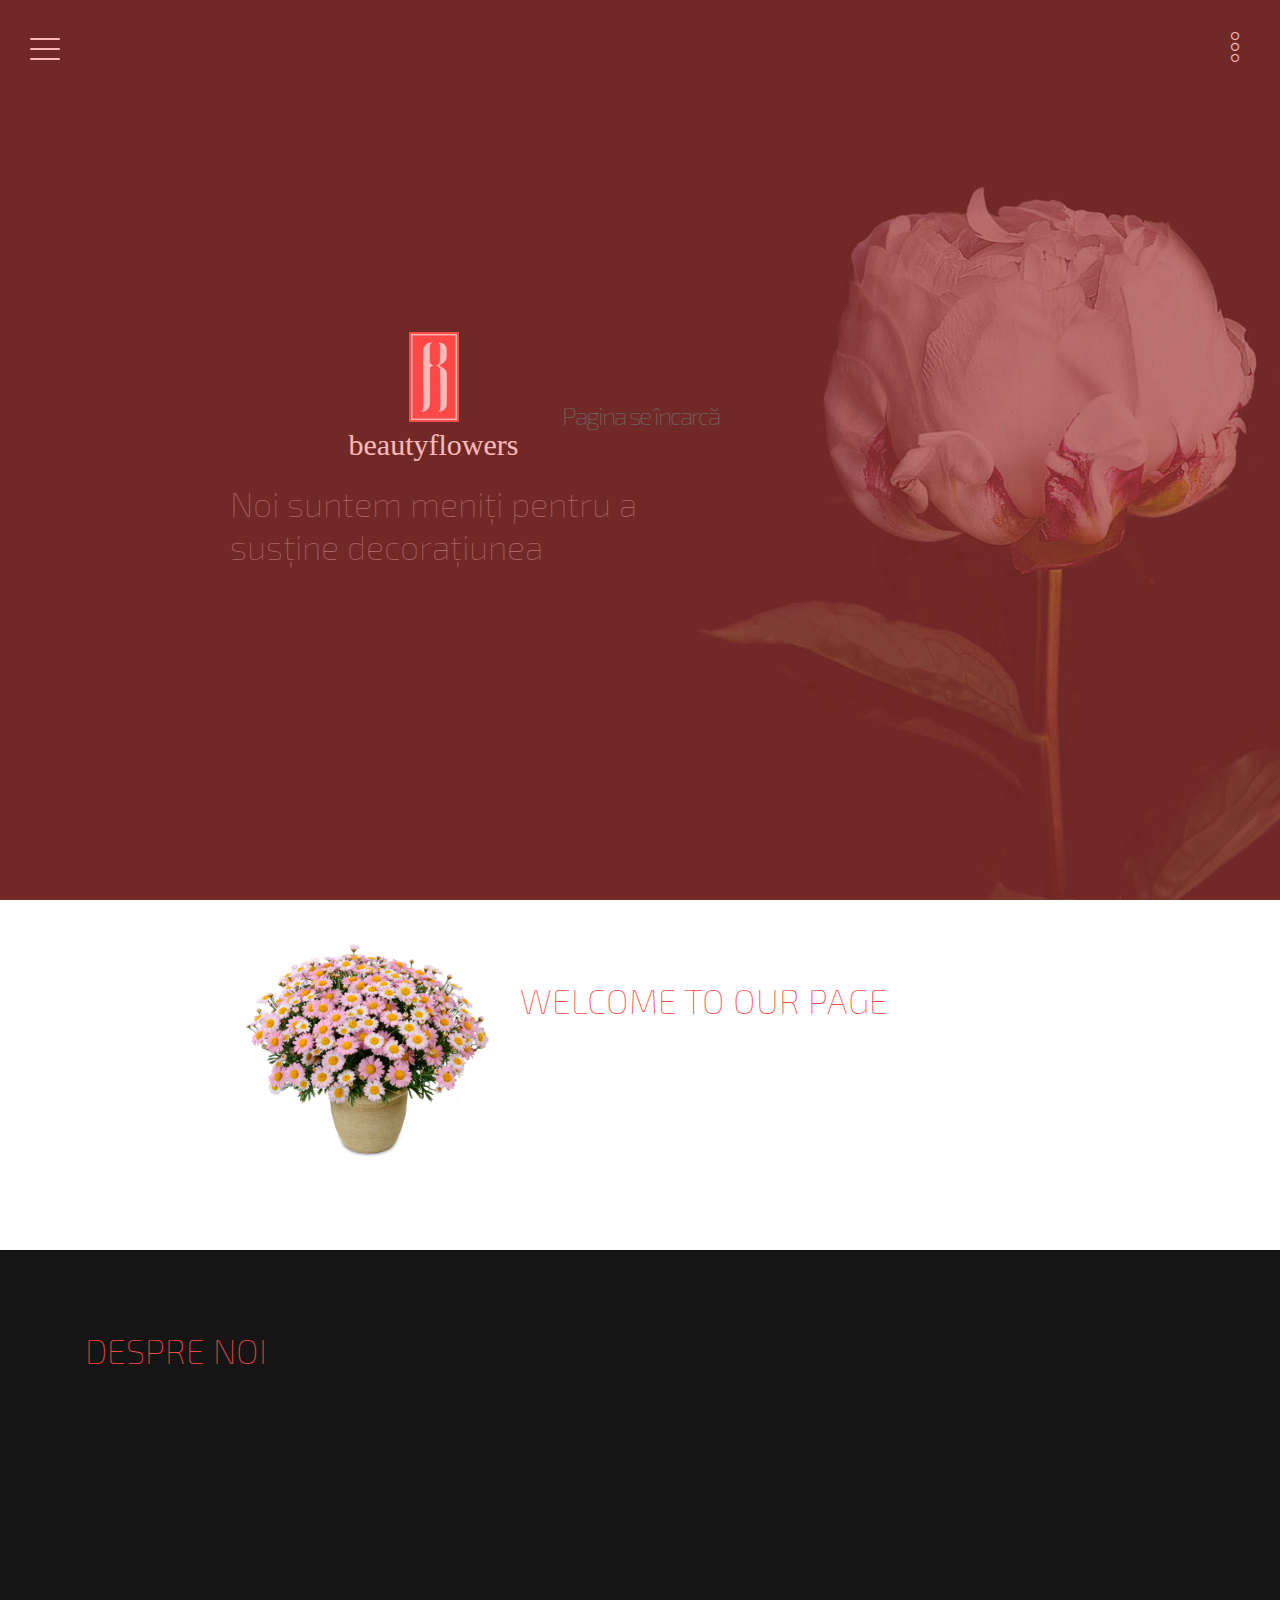
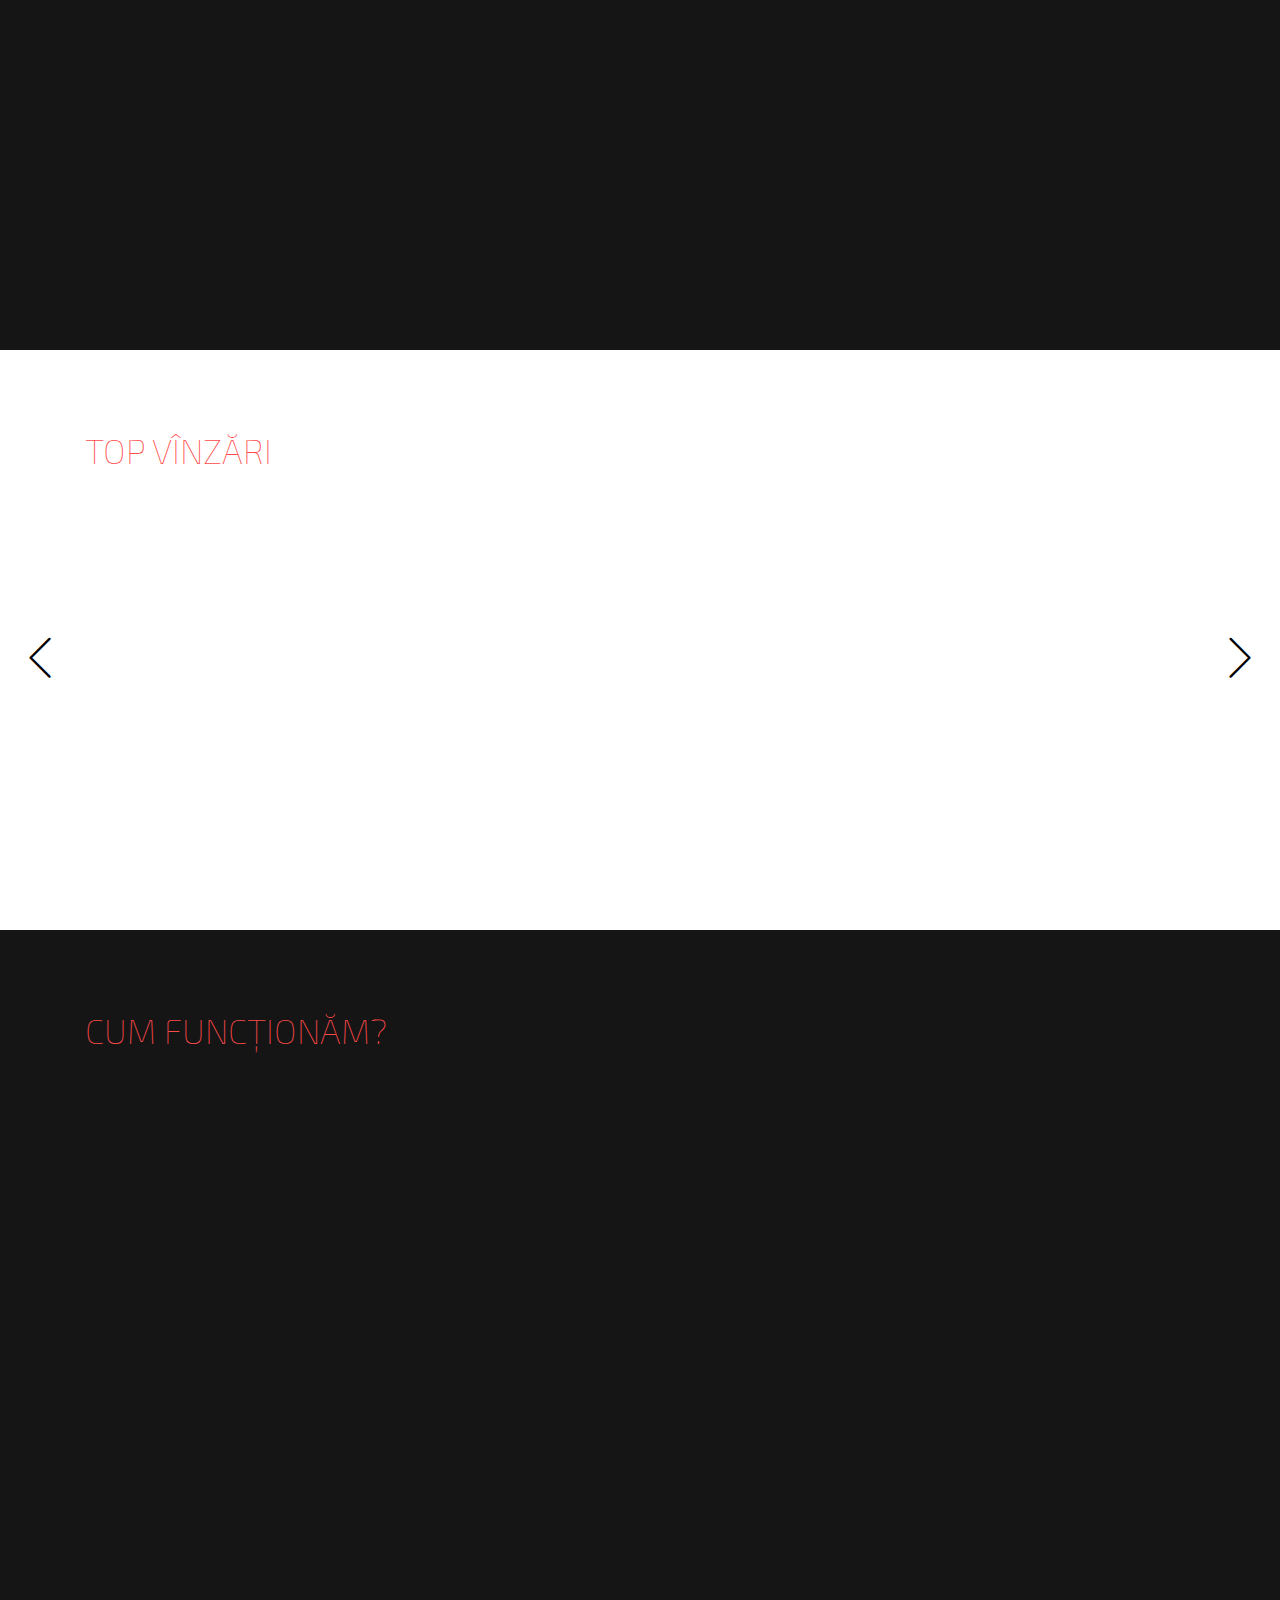
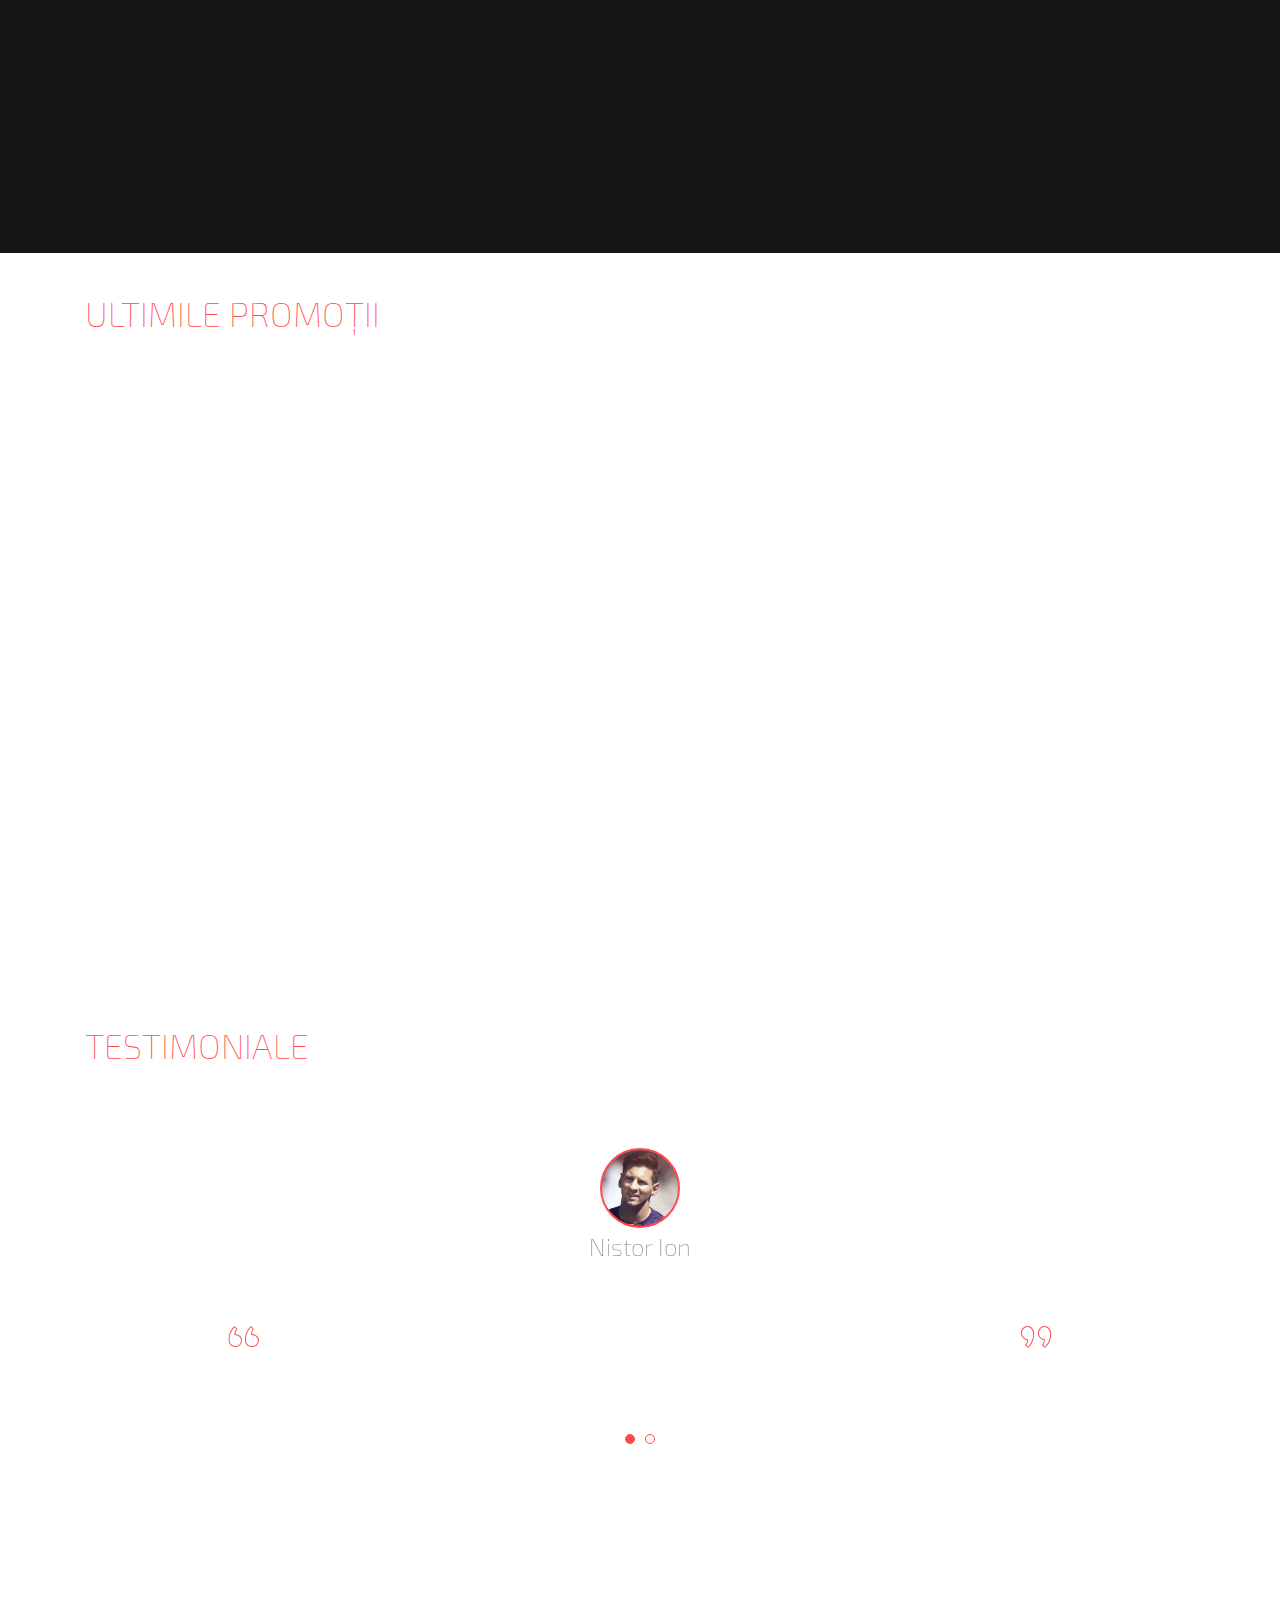
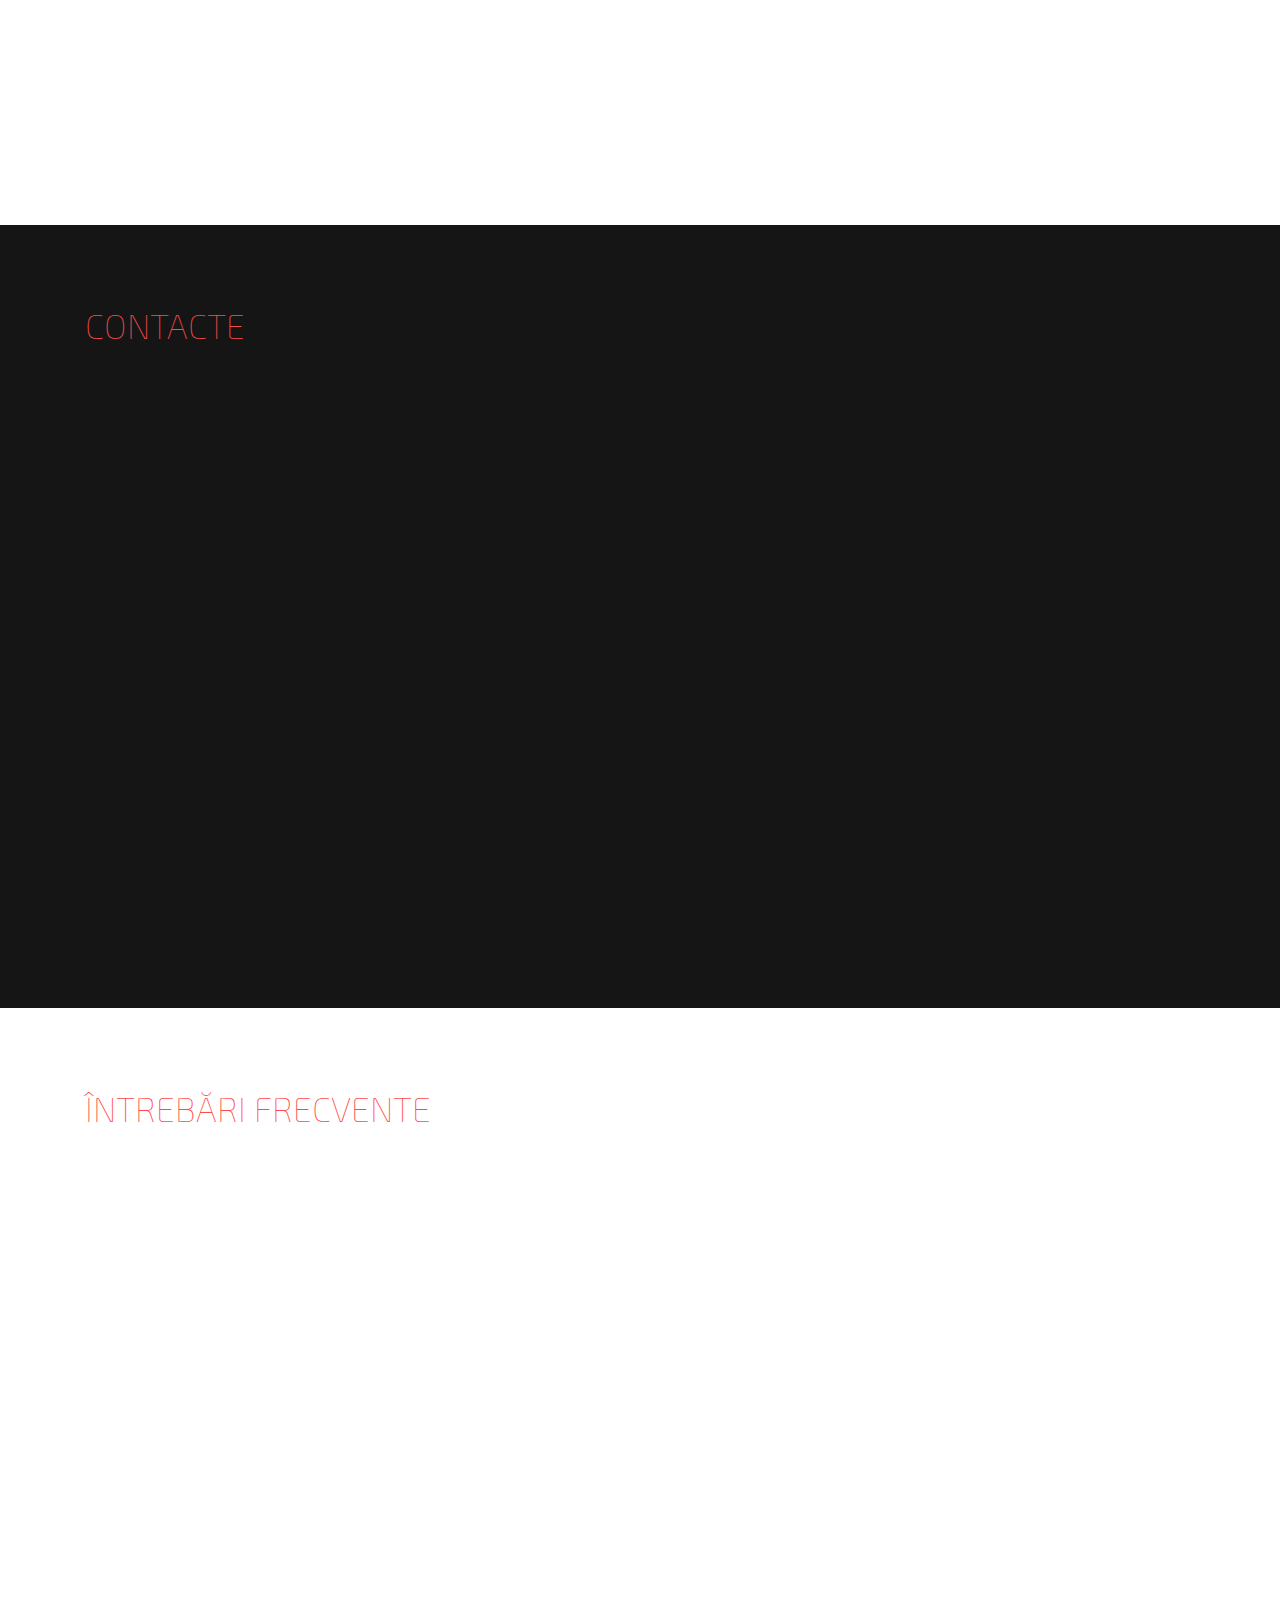
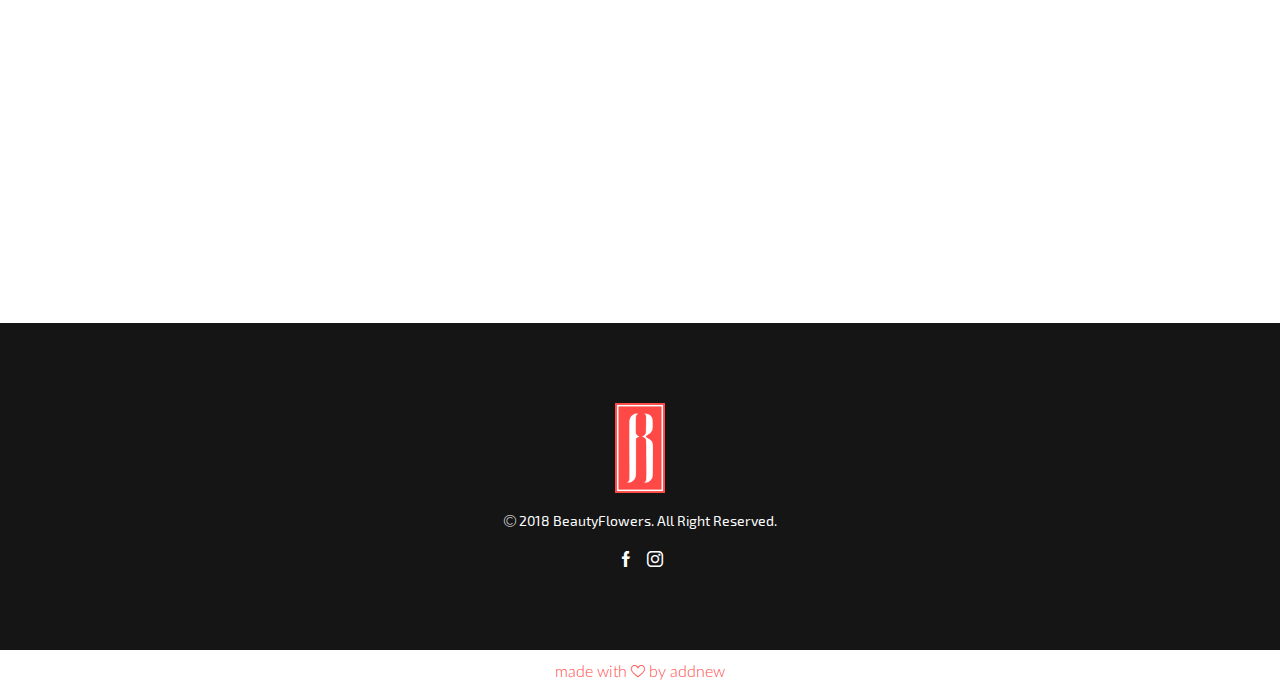
==== commit ca10de36: "fix preloader" ====
--- a/beautyflowers/index.html
+++ b/beautyflowers/index.html
@@ -22,8 +22,8 @@
 	<!-- Custom Browsers Color End -->
 
 	<link rel="stylesheet" href="css/main.min.css">
-
-
+	<script src="js/scripts.min.js"></script>
+	
 </head>
 
 <body>
@@ -600,7 +600,5 @@
 	<!-- addnew-top-btn -->
 	<a href="#0" class="cd-top btntop" style="background-image: url(img/top-arrow.svg);">Top</a>
 
-	<script src="js/scripts.min.js"></script>
-
 </body>
 </html>
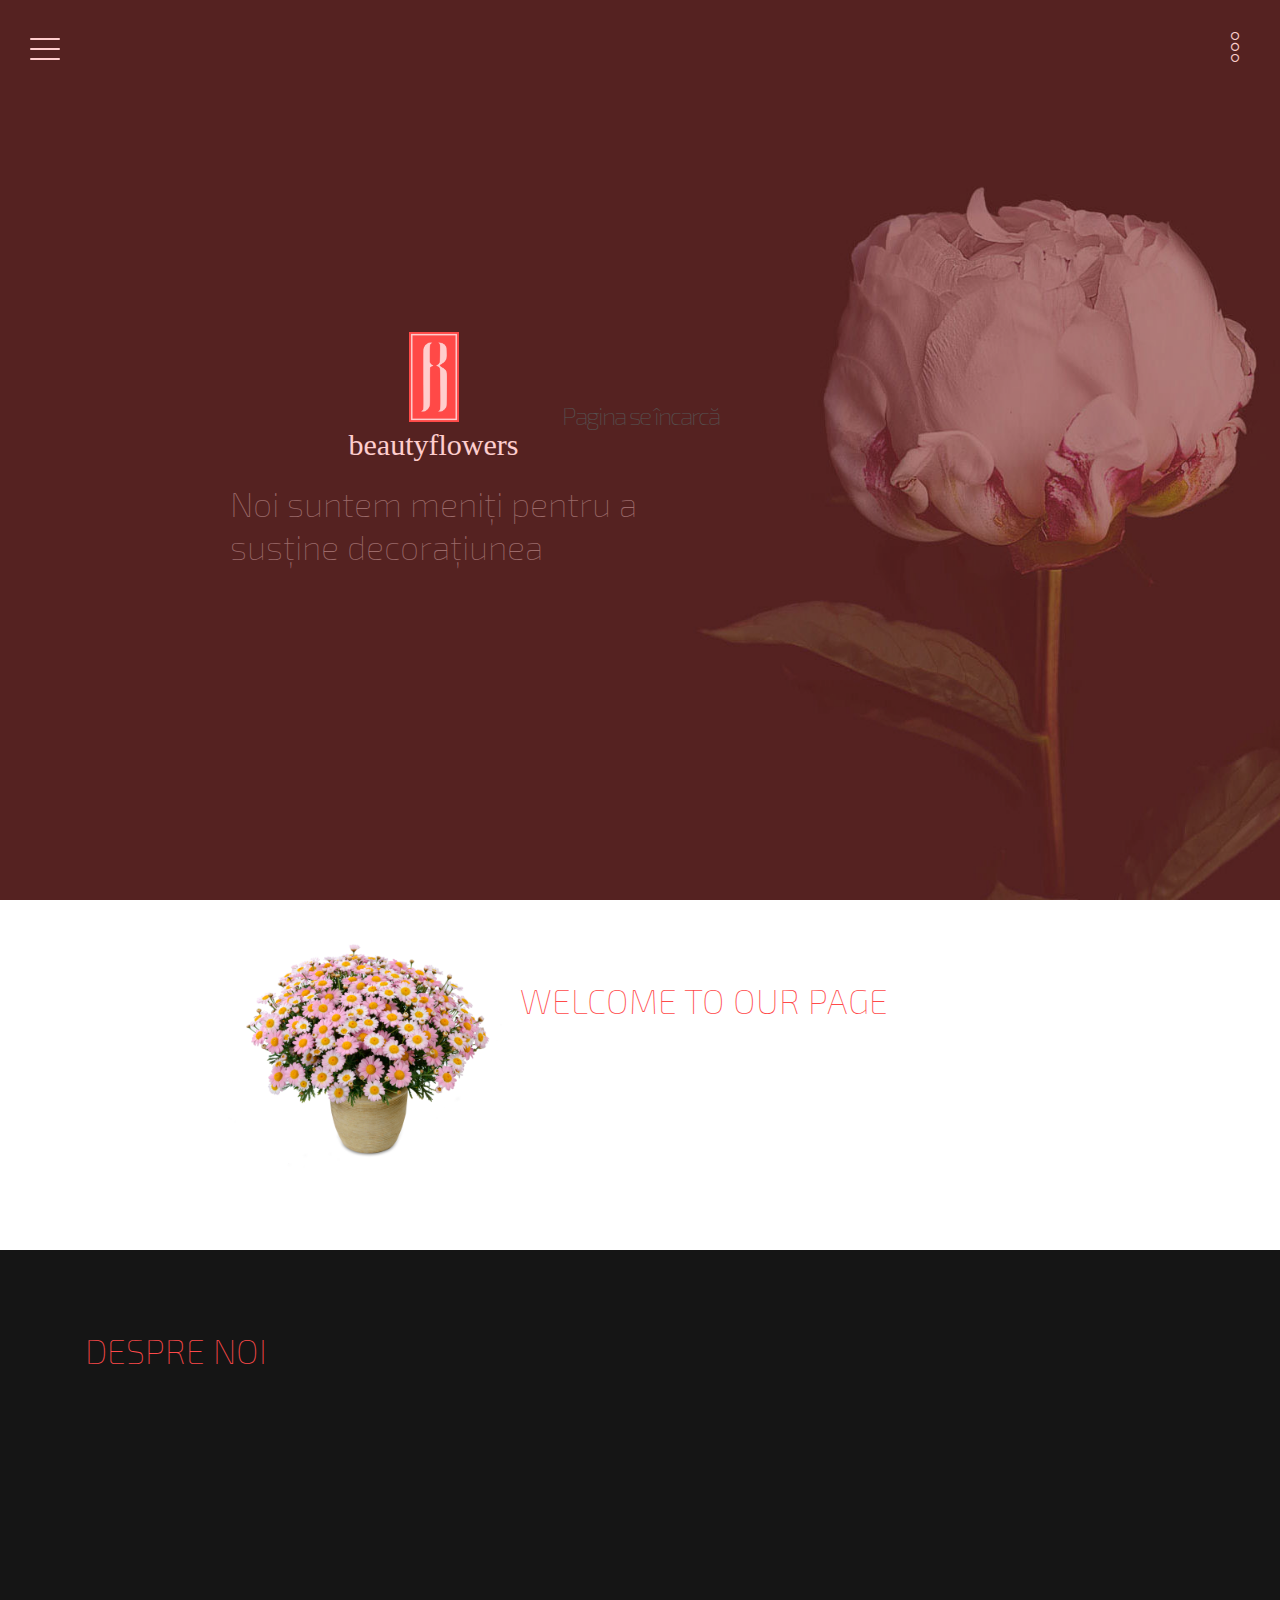
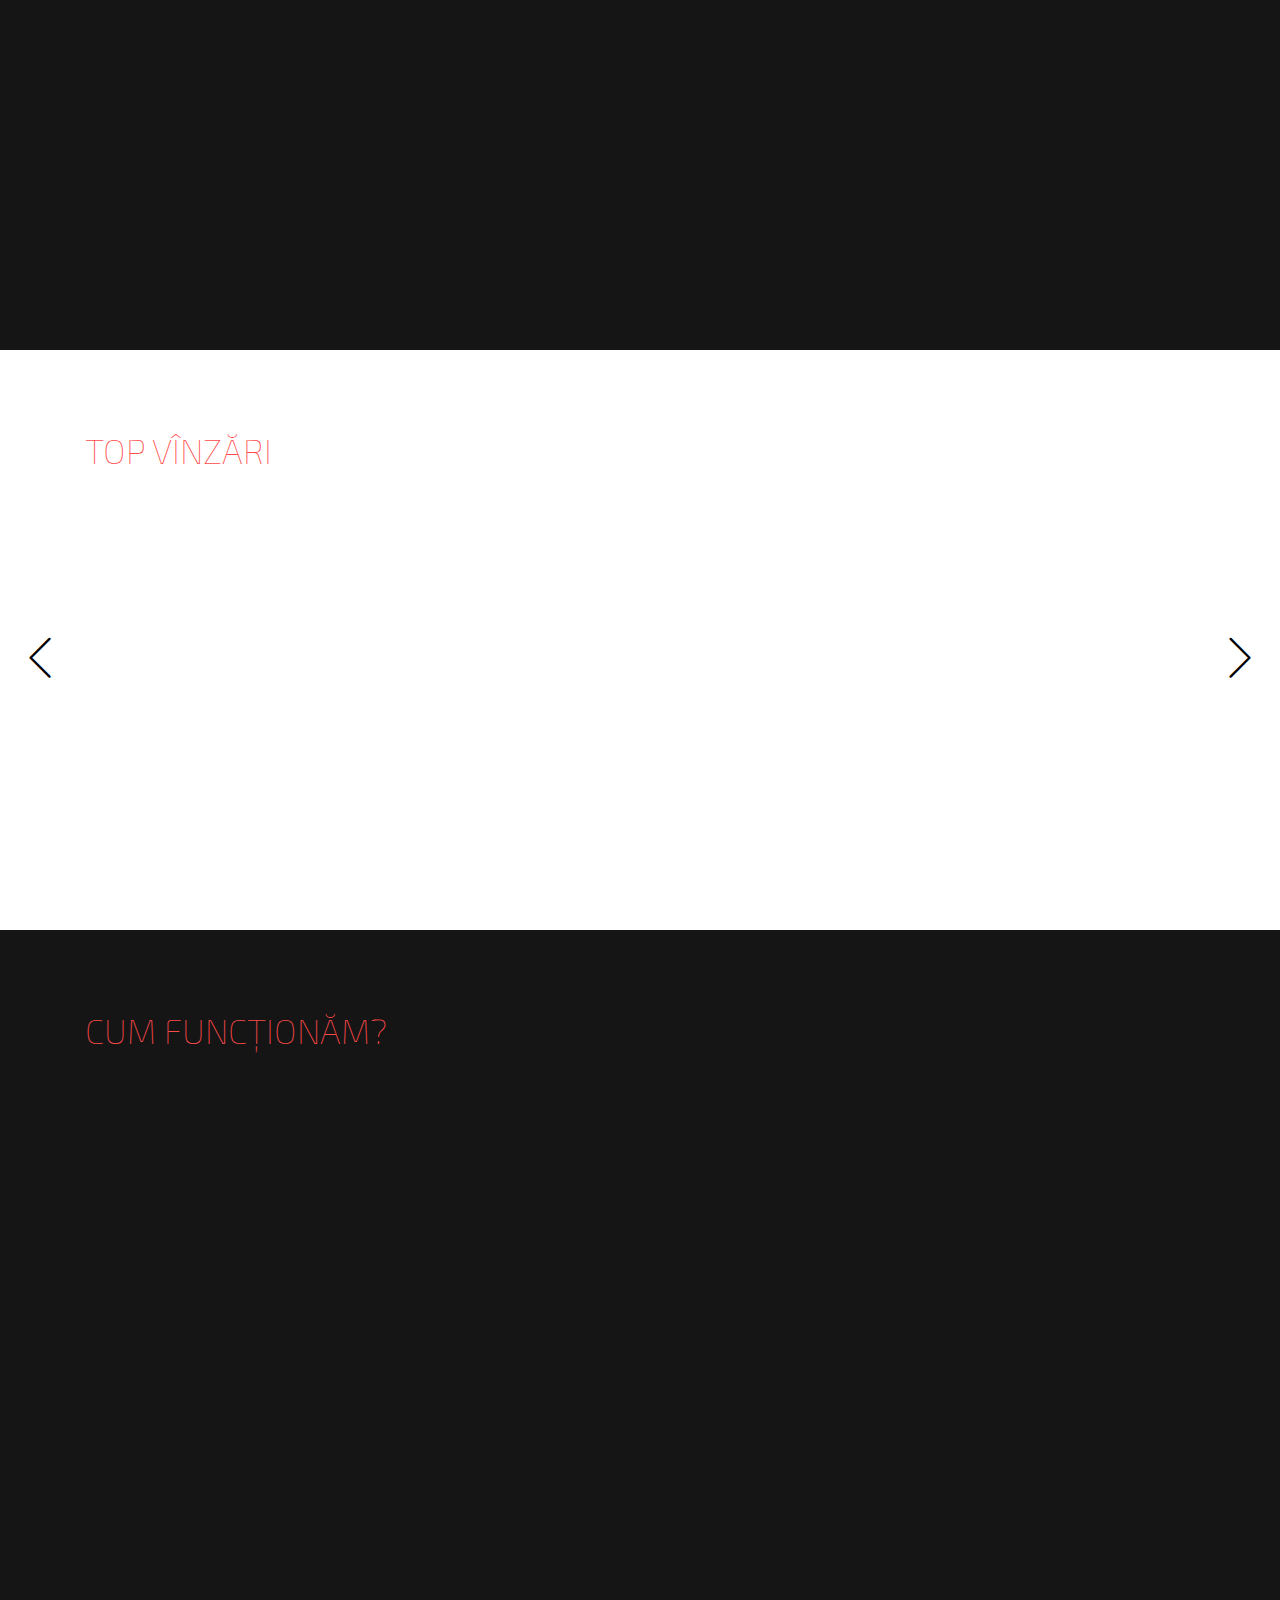
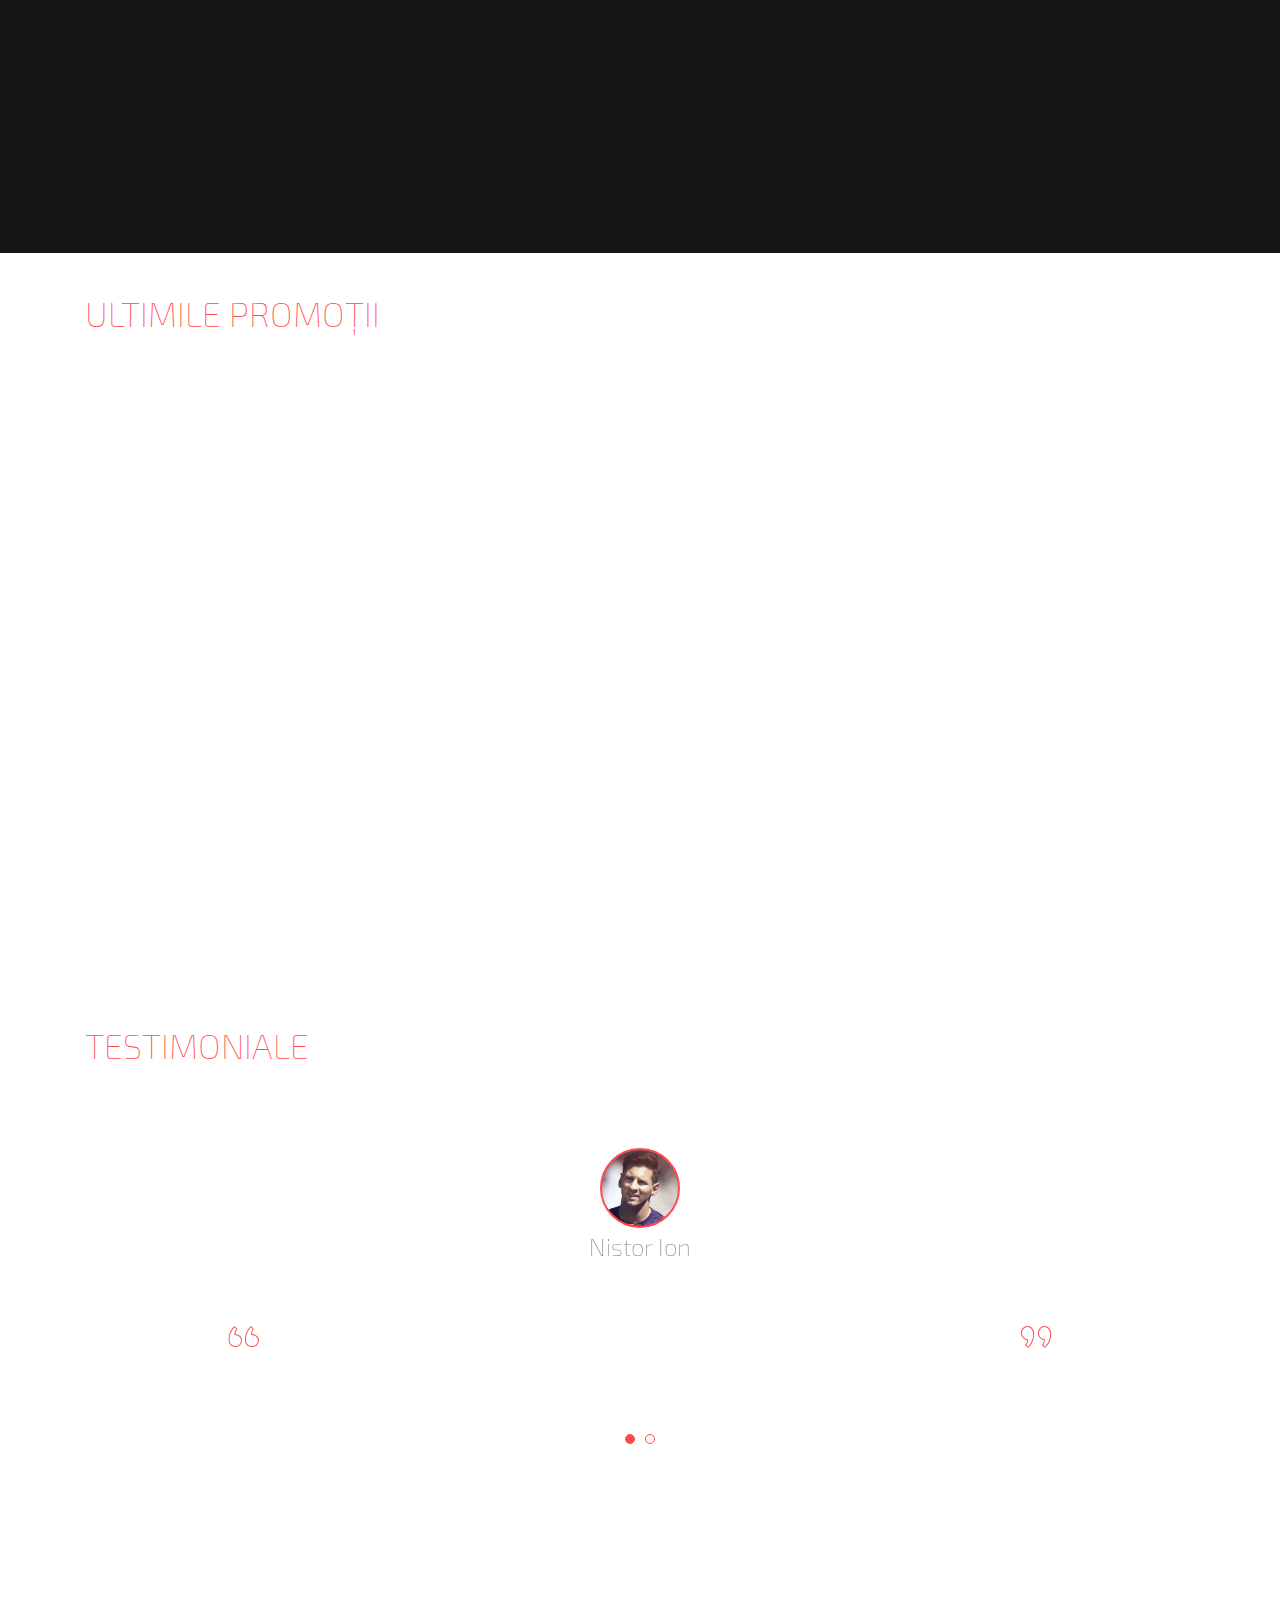
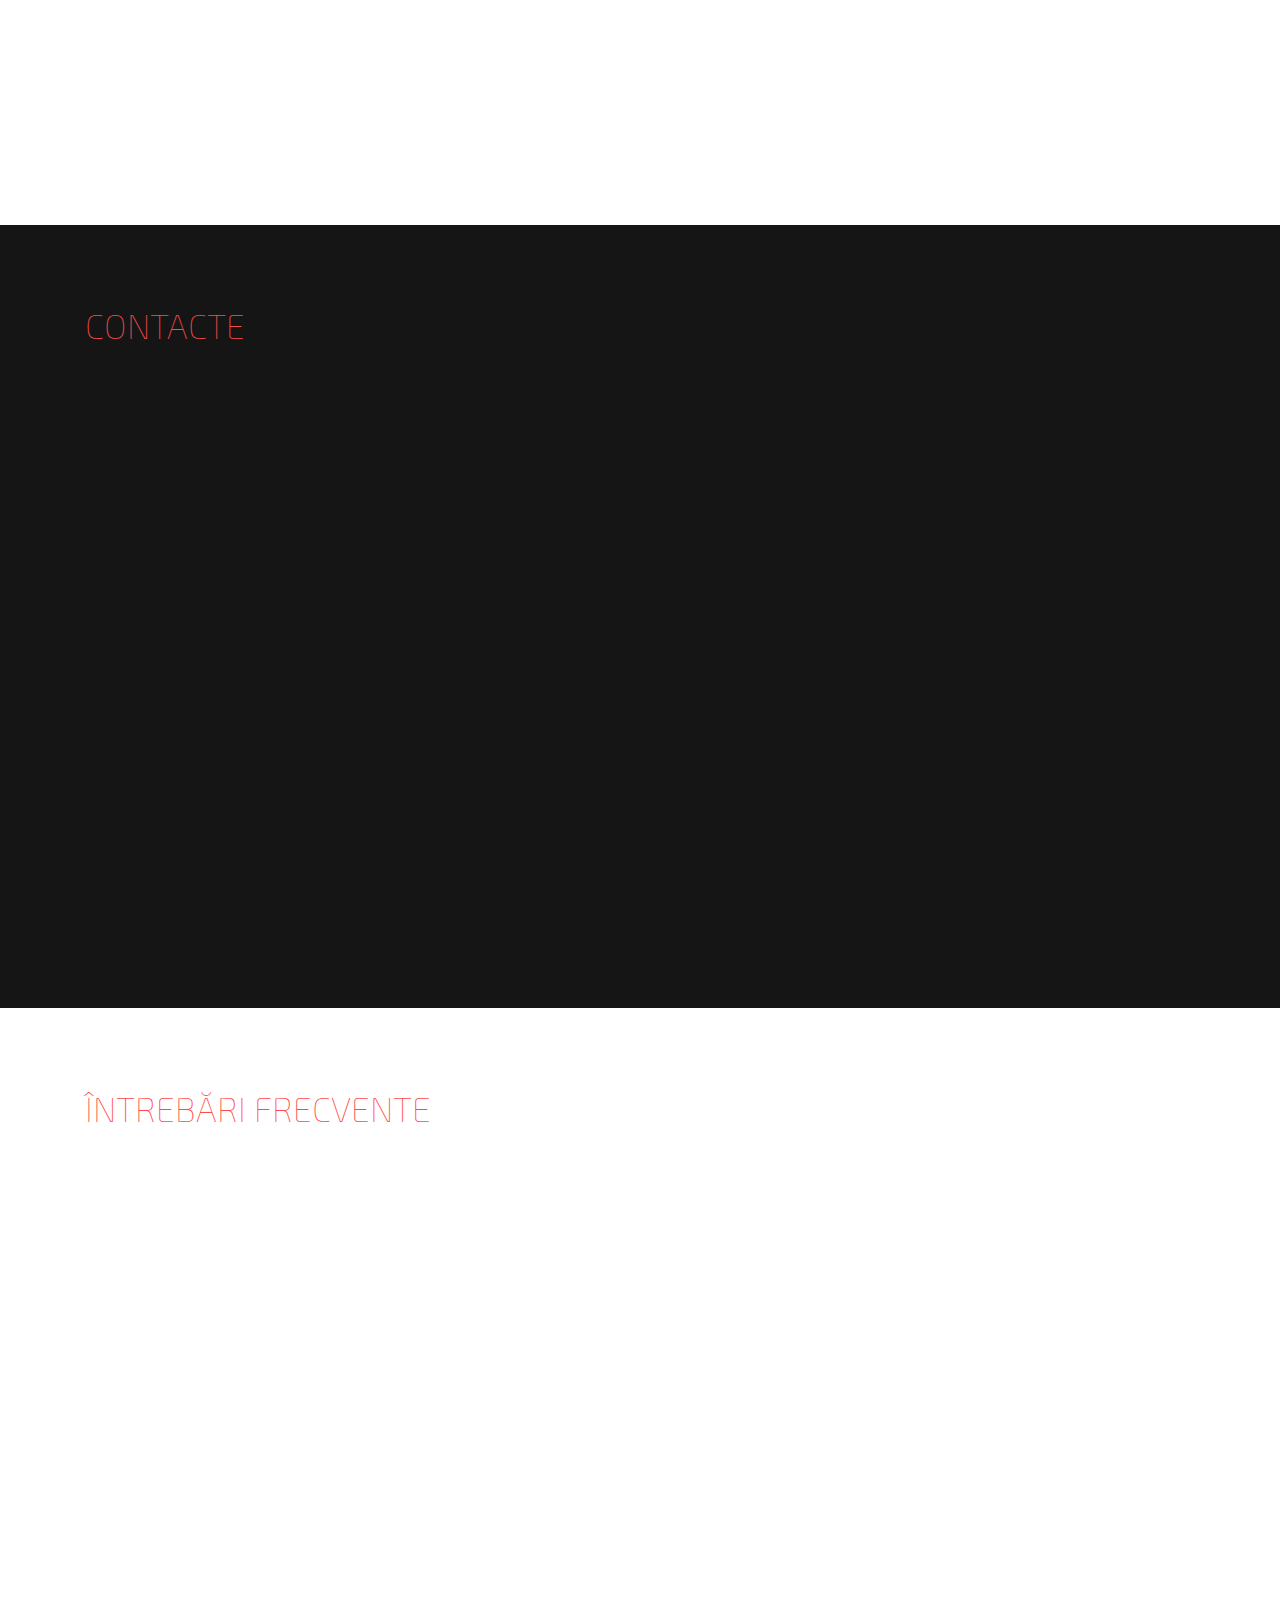
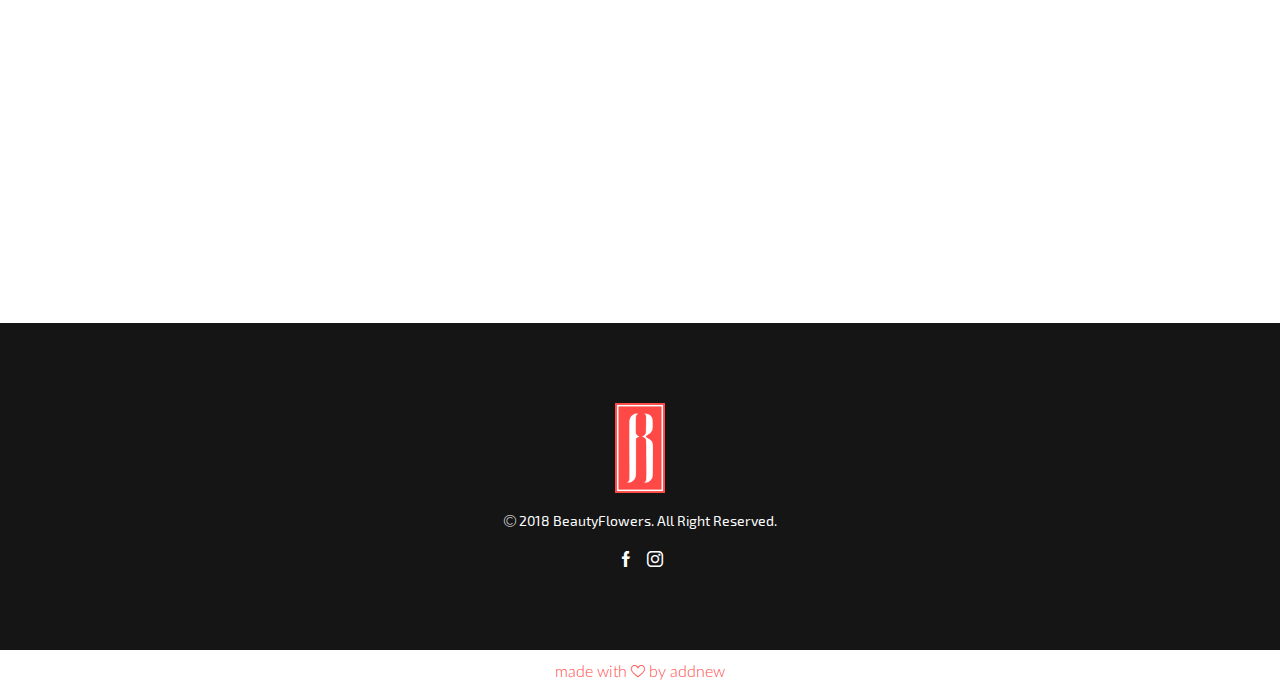
==== commit 4eea8647: "Update index.html" ====
--- a/beautyflowers/index.html
+++ b/beautyflowers/index.html
@@ -63,7 +63,7 @@
 
 					<h2 class="h2 center center-border">flori</h2>
 
-					<p class="p">Florile - produsul pe care noi îl iubim și care ne oferă plăcerea de a lucra zilnic. Noi oferim doutipuri de flori și anume <span>flori anuale</span> care pot decora spațiile maximum un an și <span>flori multianuale</span> care pot ține frumusețea mai mult de un sezon!</p>
+					<p class="p">Florile - produsul pe care noi îl iubim și care ne oferă plăcerea de a lucra zilnic. Noi oferim două tipuri de flori și anume <span>flori anuale</span> care pot decora spațiile maximum un an și <span>flori multianuale</span> care pot ține frumusețea mai mult de un sezon!</p>
 
 			</div>
 
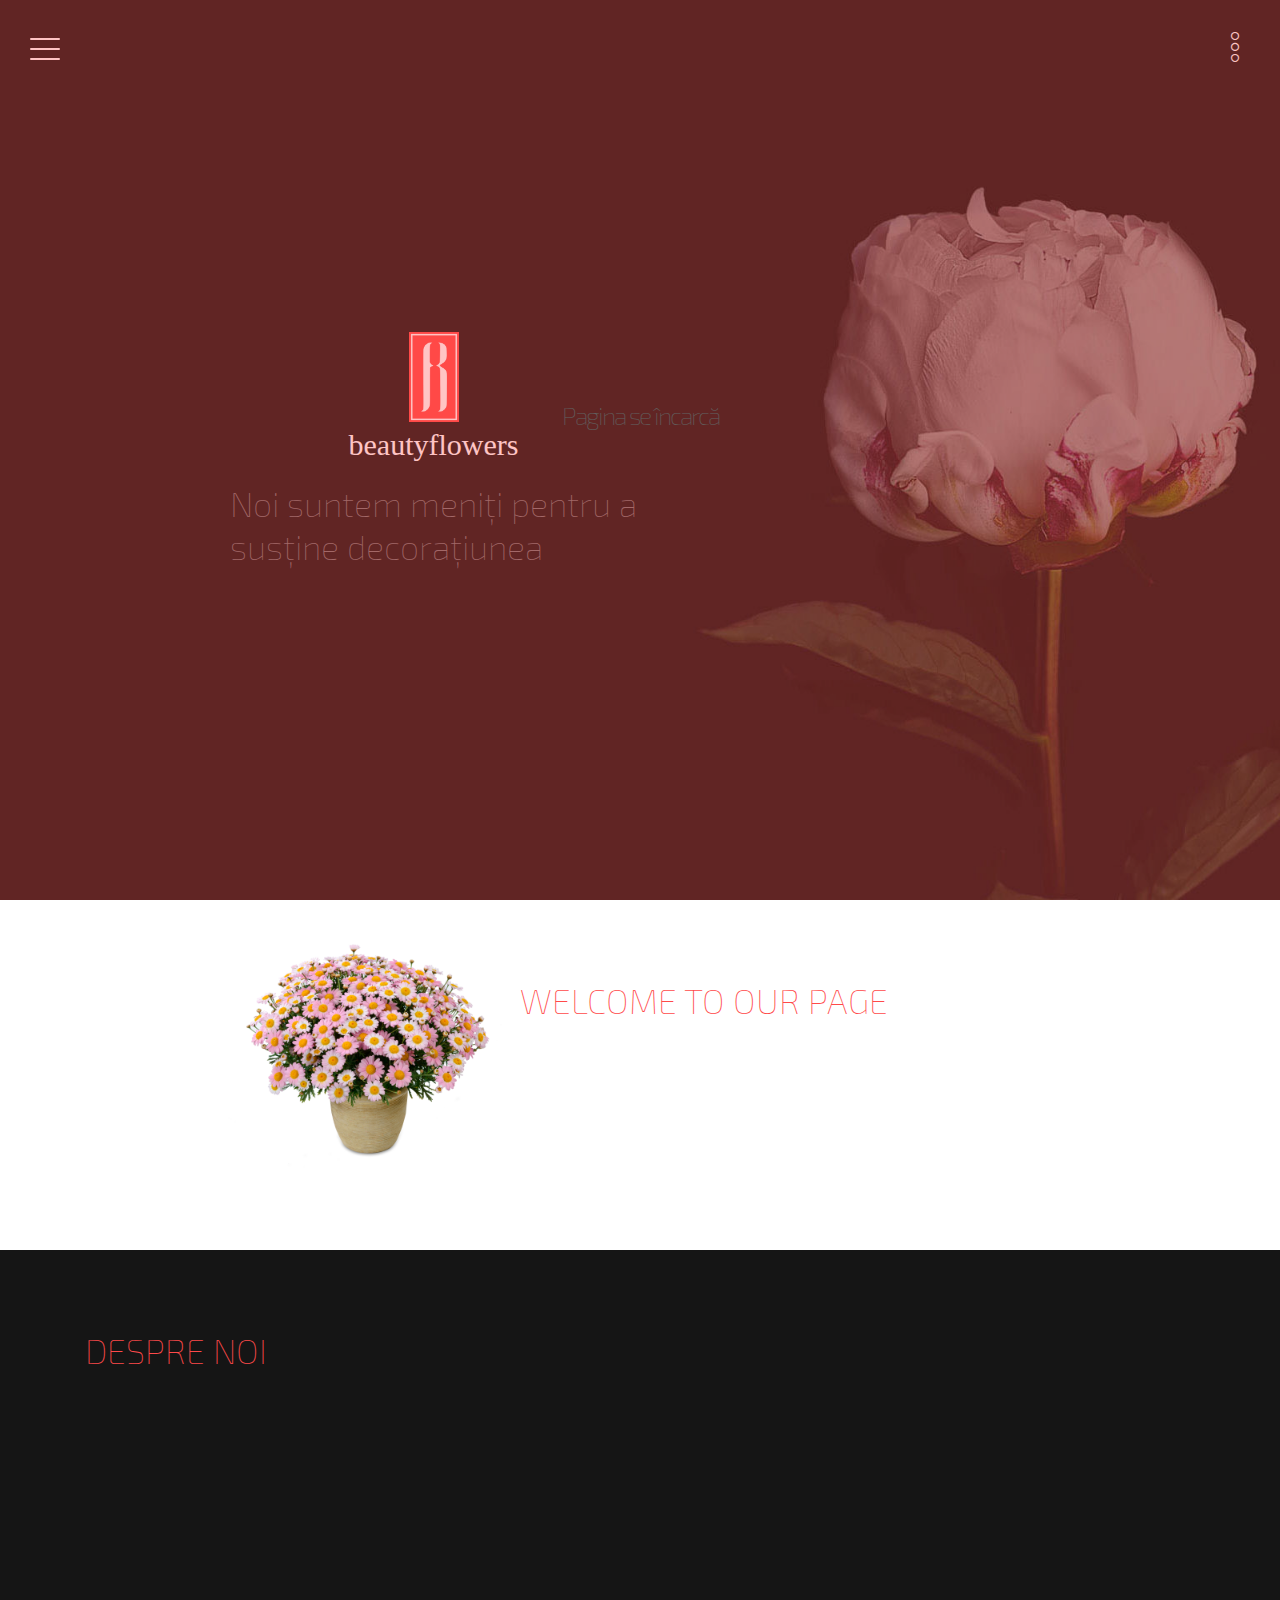
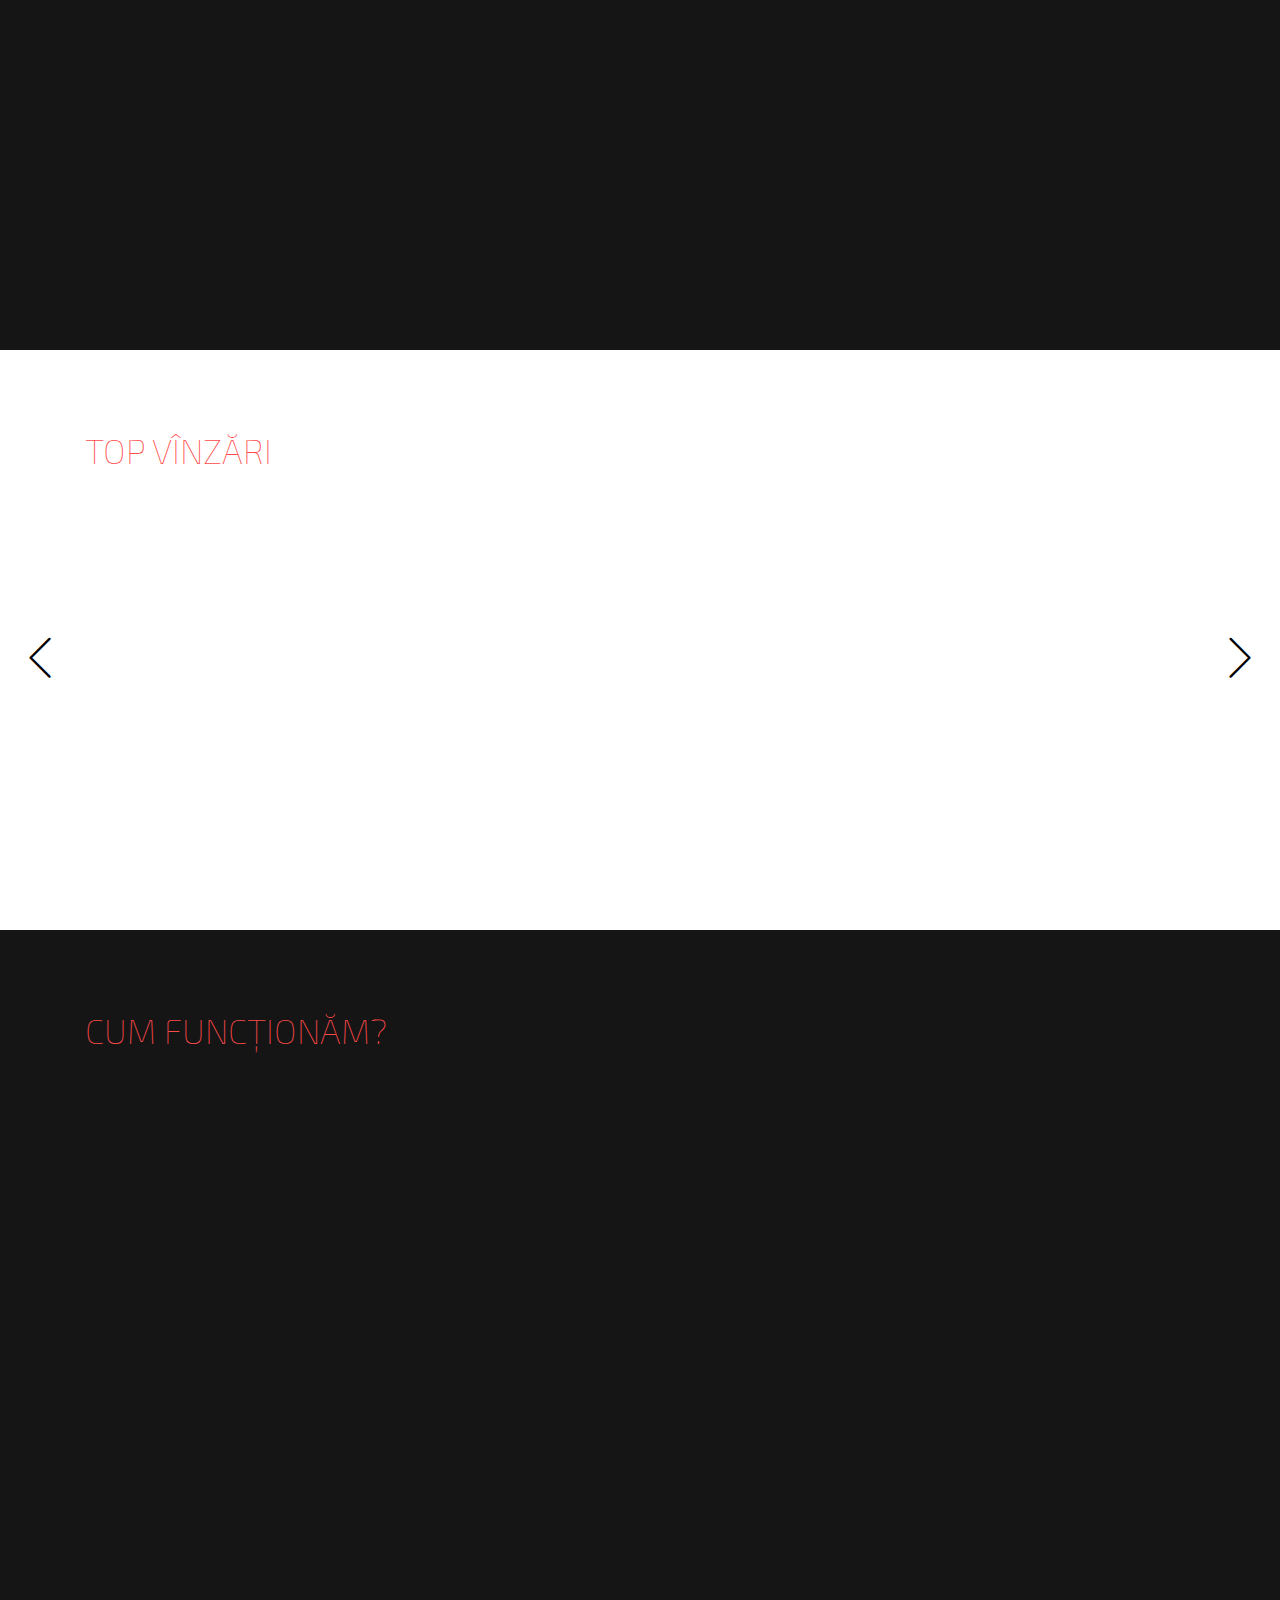
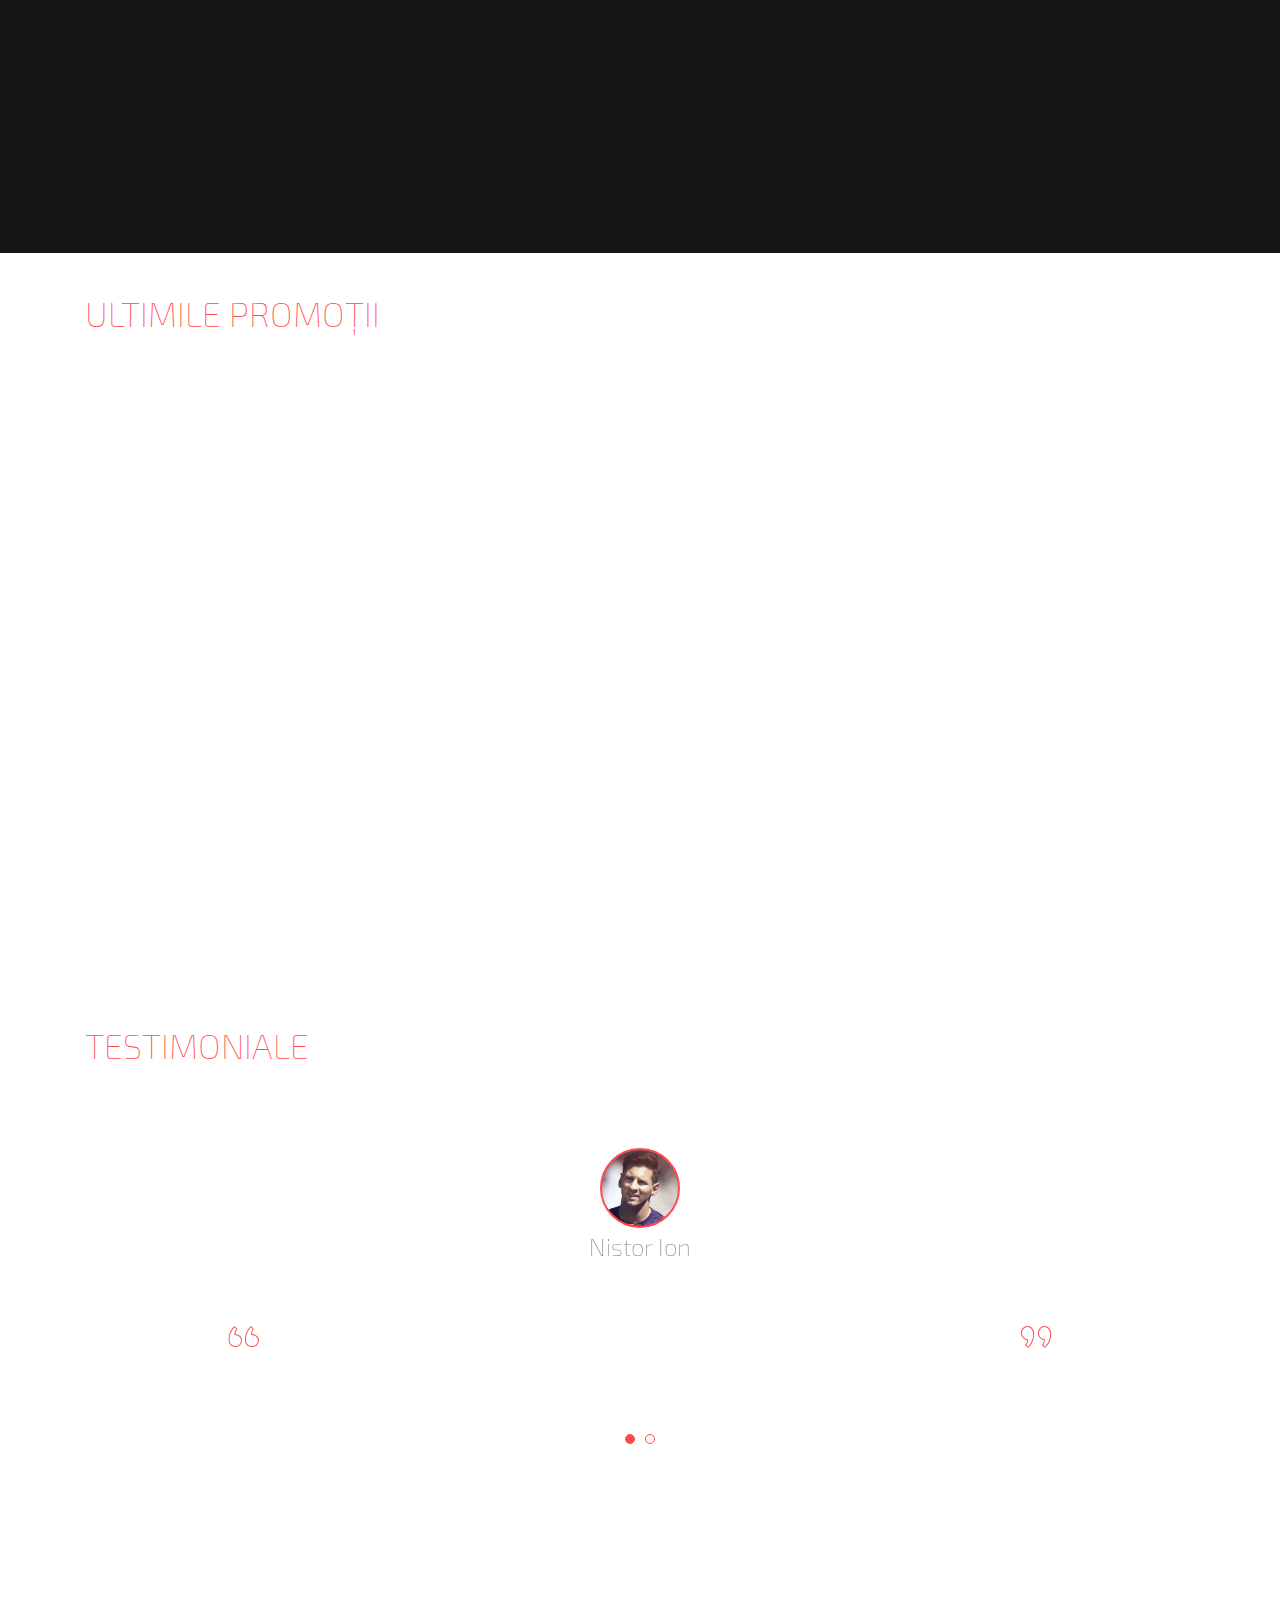
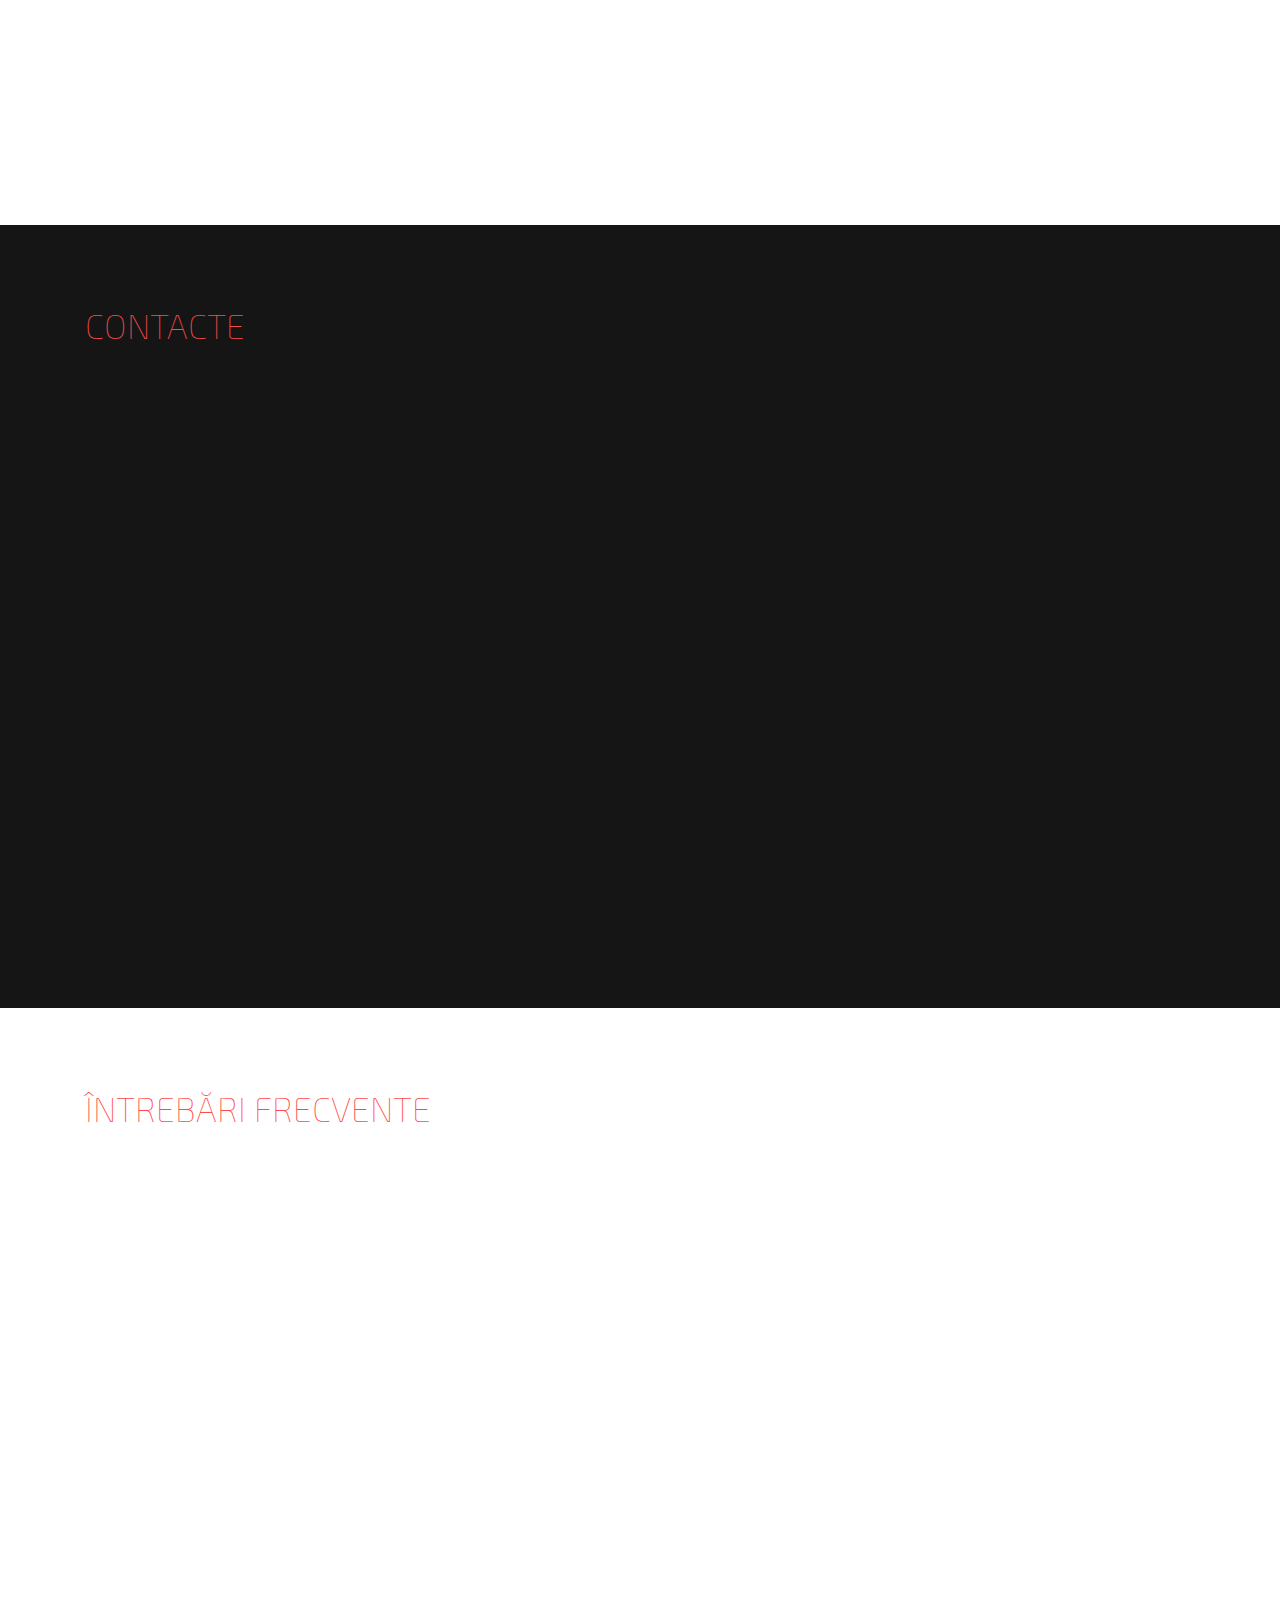
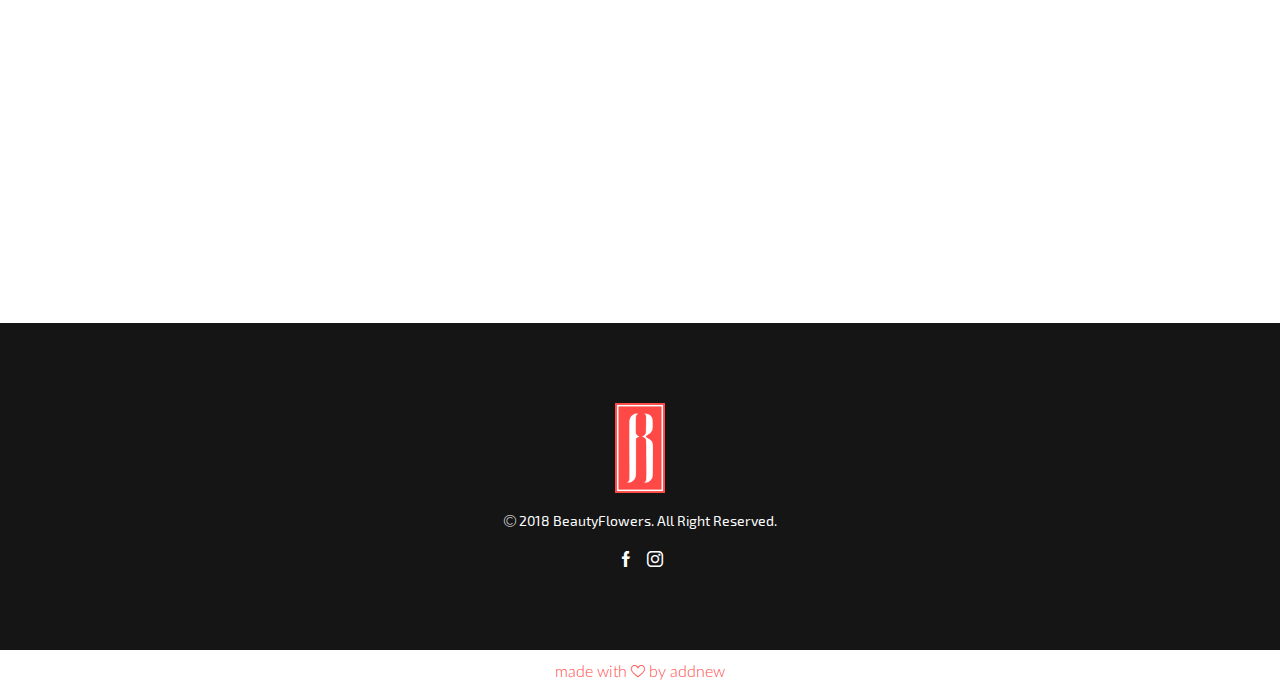
==== commit 35331060: "index up 2" ====
--- a/beautyflowers/index.html
+++ b/beautyflowers/index.html
@@ -140,8 +140,8 @@
 
 				<a href="index.html">
 					<img src="img/logo.jpg" alt="" class="header__logo-img">
-					<p class="header__logo-name">beautyflowers</p>
 				</a>
+				<p class="header__logo-name">beautyflowers</p>
 				<h1 class="header__logo-h1 h1">Noi suntem meniți pentru a<br>susține decorațiunea</h1>
 
 			</div>
